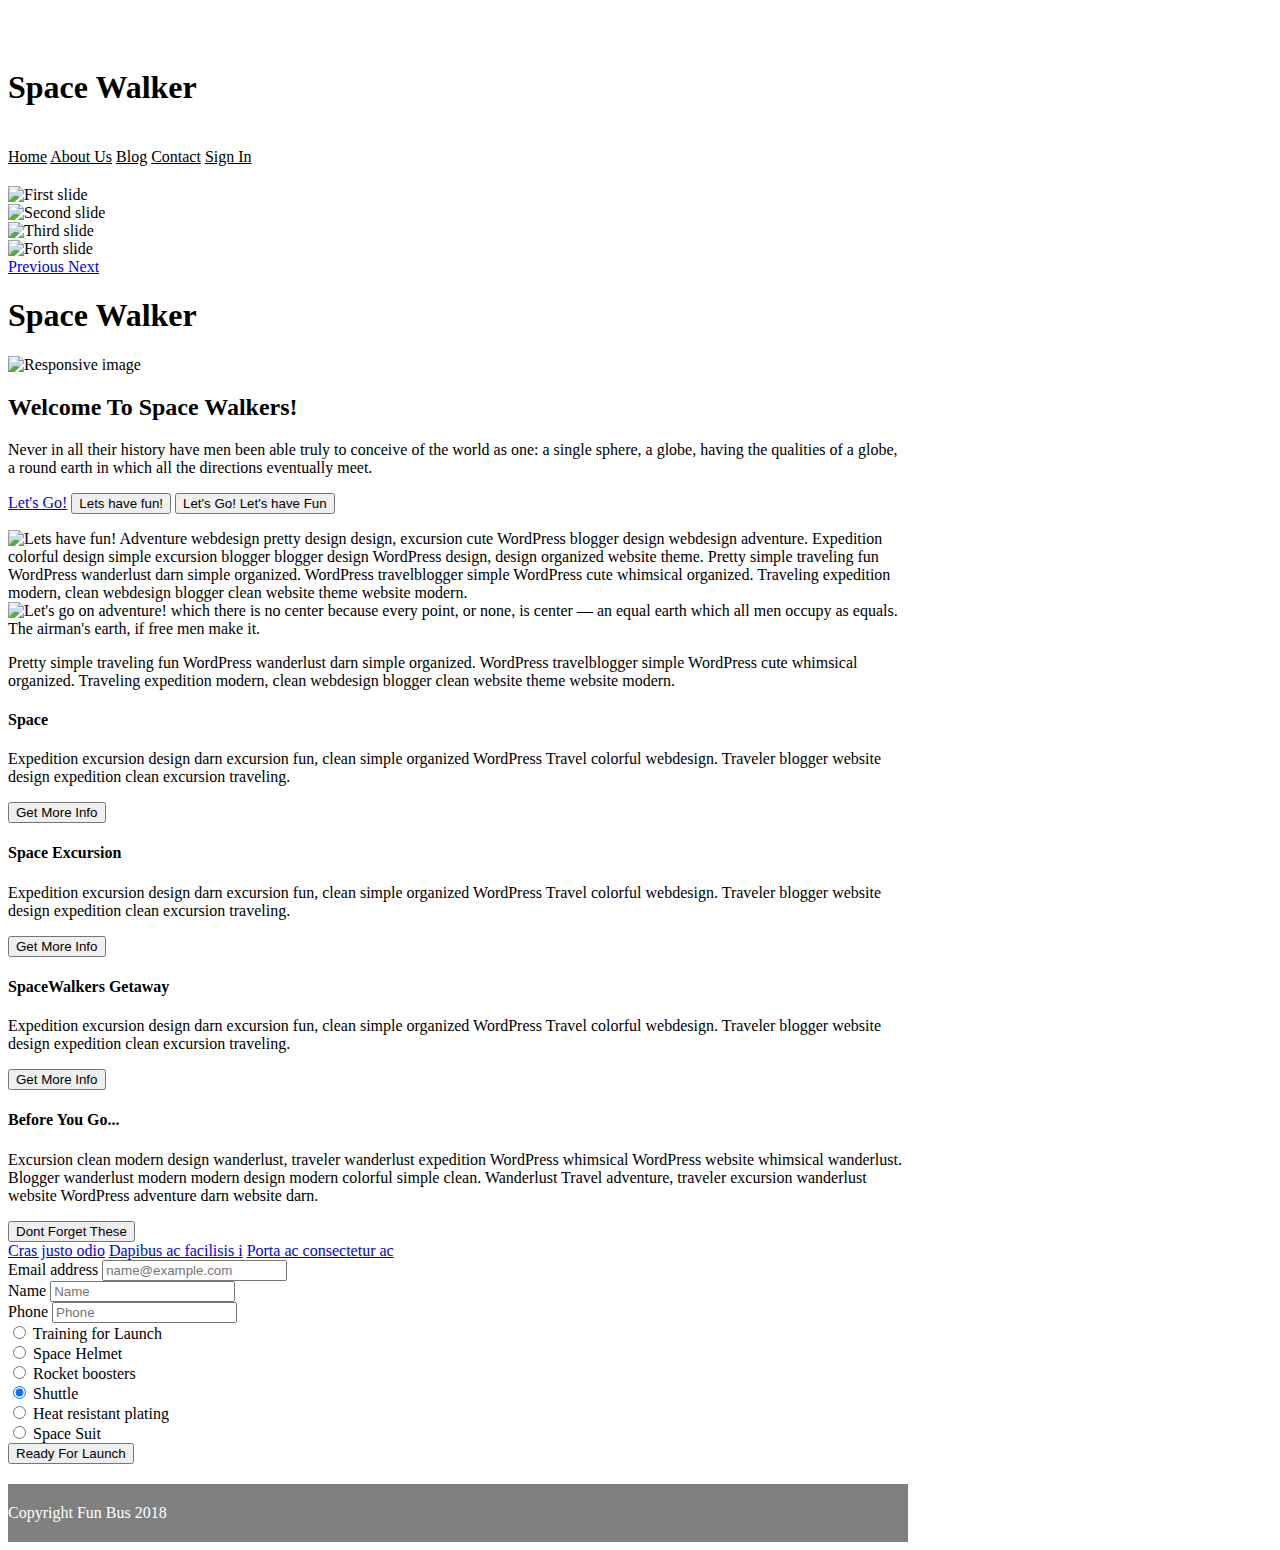
==== index.html @ d5a46276 "commit" ====
<!doctype html>
 
 <html lang="en">
 <head>
   <meta charset="utf-8">
 
   <title>SpaceWalkers</title>
 
 
   <link href="css/bootstrap.min.css" rel="stylesheet">
   <link href="https://fonts.googleapis.com/css?family=Indie+Flower|Roboto" rel="stylesheet">
   <link href="css/index.css" rel="stylesheet">
   
 
   <!--[if lt IE 9]>
     <script src="https://cdnjs.cloudflare.com/ajax/libs/html5shiv/3.7.3/html5shiv.js"></script>
   <![endif]-->
 </head>
 <div class="container-fluid">
    <div class="container-fluid sticky-top">
     <div class= "container">
 <div class="d-flex justify-content-end">
     <nav class="navbar navbar-expand-lg navbar-light bg-light">
      </div>
    </div>
  </div>
</div>
 <div class="container-fluid">
        <div class="container">
          <div class="row">
            <div class="col-3">
                <h1 class="logo-heading">Space Walker</h1>
            </div>
           <div class="col-9">
              <nav class="nav">
                <a class="nav-link active" href="#">Home</a>                   
                <a class="nav-link" href="#">About Us</a>
                <a class="nav-link" href="#">Blog</a>
                <a class="nav-link" href="#">Contact</a>
                <a class="nav-link" href="#">Sign In</a>
              </nav>
            </div>
          </div>
        </div>
    </div>
   <!--navbar end-->


<!--carousal-->
<div class = "container-fluid">
  
      <div class ="row">    
    <div class = "col-sm-12">
<div id="carouselExampleControls" class="carousel slide" data-ride="carousel">
  <div class="carousel-inner">
    <div class="carousel-item active">
      <img class="d-block w-100" src="img/slider-1.jpg" alt="First slide">
    </div>
    <div class="carousel-item">
      <img class="d-block w-100" src="img/slider-2.jpg" alt="Second slide">
    </div>
    <div class="carousel-item">
      <img class="d-block w-100" src="img/slider-3.jpg" alt="Third slide">
    </div>
     <div class="carousel-item">
          <img class="d-block w-100" src="img/slider-4.jpg" alt="Forth slide">
        </div>
      </div>
  </div>
</div>



  <a class="carousel-control-prev" href="#carouselExampleControls" role="button" data-slide="prev">
   <span class="carousel-control-prev-icon" aria-hidden="true"></span>
    <span class="sr-only">Previous</span>
  </a>
  <a class="carousel-control-next" href="#carouselExampleControls" role="button" data-slide="next">
    <span class="carousel-control-next-icon" aria-hidden="true"></span>
    <span class="sr-only">Next</span>
  </a>
</div>
</div>
<!--end of carousal-->
 
 
   <div class="container-fluid">
     <div class="container">
      <div class="row">
        <div class="col-3">
     <div class="column">
        <div class="col-"9>
             <h1 class="logo-heading">Space Walker</h1>
         </div>
        <div class="col-9">

    <!--    <div class="col-9">
           <nav class="nav">
             <a class="nav-link active" href="#">Home</a>
             <a class="nav-link" href="#">About Us</a>
             <a class="nav-link" href="#">Blog</a>
             <a class="nav-link" href="#">Contact</a>
           </nav>
         </div>
       </div>
     </div>
  </div>
  </div>-->
   <div class="container">
    <div class="row">
    <div class="column">
         <div class="col-sm-12">
             <img src="img/blast.jpg" class="img-fluid" alt="Responsive image">
         </div>
     </div>
     
    
    <!--dropdown-->
    
     <div class="row">
       <div class="col-sm-12">
         <h2>Welcome To Space Walkers!</h2>
         <p>
            Never in all their history have men been able truly to conceive of the world as one: a single sphere, a globe, having the qualities of a globe, a round earth in which all the directions eventually meet.
         </p>
       </div>
     </div>
 </div>
    
      <!--
     <div class="row">
       <div class="col-sm-6">
         <h2>Let's Go!</h2>
         <p>Adventure webdesign pretty design design, excursion cute WordPress blogger design webdesign adventure. Expedition colorful design simple excursion blogger blogger design WordPress design, design organized website theme.</p> 
         <p>Pretty simple traveling fun WordPress wanderlust darn simple organized. WordPress travelblogger simple WordPress cute whimsical organized. Traveling expedition modern, clean webdesign blogger clean website theme website modern.</p>
       </div>
       <div class="col-sm-6">
           <img src="img/adventure.jpg" class="img-fluid" alt="Let's go on adventure!">
       </div>
      
     </div>
     <div class="row">
         <div class="col-sm-6">
             <img src="img/fun.jpg" class="img-fluid" alt="Lets have fun!">
         </div>
         <div class="col-sm-6">
           <h2>Adventure Awaits</h2>
           <p>Adventure webdesign pretty design design, excursion cute WordPress blogger design webdesign adventure. Expedition colorful design simple excursion blogger blogger design WordPress design, design organized website theme.</p> 
           <p>Pretty simple traveling fun WordPress wanderlust darn simple organized. WordPress travelblogger simple WordPress cute whimsical organized. Traveling expedition modern, clean webdesign blogger clean website theme website modern.</p>
         </div>
    </div>
    </div> -->
    <!--collapse-->
    <p>
        <a class="btn btn-primary" data-toggle="collapse" href="#multiCollapseExample1" role="button" aria-expanded="false" aria-controls="multiCollapseExample1">Let's Go!</a>
        <button class="btn btn-primary" type="button" data-toggle="collapse" data-target="#multiCollapseExample2" aria-expanded="false" aria-controls="multiCollapseExample2">Lets have fun!</button>
        <button class="btn btn-primary" type="button" data-toggle="collapse" data-target=".multi-collapse" aria-expanded="false" aria-controls="multiCollapseExample1 multiCollapseExample2">Let's Go! Let's have Fun</button>
      </p>
      <div class="row">
        <div class="col">
          <div class="collapse multi-collapse" id="multiCollapseExample1">
            <div class="card card-body">
                <img src="img/sky.jpg"class="w-50 p-3" class="img-fluid" alt="Lets have fun!"class="rounded-4">
                Adventure webdesign pretty design design, excursion cute WordPress blogger design webdesign adventure. Expedition colorful design simple excursion blogger blogger design WordPress design, design organized website theme.
                Pretty simple traveling fun WordPress wanderlust darn simple organized. WordPress travelblogger simple WordPress cute whimsical organized. Traveling expedition modern, clean webdesign blogger clean website theme website modern.
             </div> 
             </div>
          </div>
        </div>
        <div class="col">
          <div class="collapse multi-collapse" id="multiCollapseExample2"class="rounded-4">
            <div class="card card-body">
                <img src="img/launch.jpg"class="w-50 p-3" class="img-fluid" alt="Let's go on adventure!">
                which there is no center because every point, or none, is center — an equal earth which all men occupy as equals. The airman's earth, if free men make it.</p> 
                <p>Pretty simple traveling fun WordPress wanderlust darn simple organized. WordPress travelblogger simple WordPress cute whimsical organized. Traveling expedition modern, clean webdesign blogger clean website theme website modern.</p>
              
              </div>
            </div>
          </div>
        </div>
        
      <!--colapse end-->
    <body>
     <div class="row">
       <div class="col-sm-4">
         <h4>Space</h4>
         <p>Expedition excursion design darn excursion fun, clean simple organized WordPress Travel colorful webdesign. Traveler blogger website design expedition clean excursion traveling.</p>
         <button type="button" class="btn btn-info">Get More Info</button>
       </div>
       <div class="col-sm-4">
         <h4>Space Excursion</h4>
         <p>Expedition excursion design darn excursion fun, clean simple organized WordPress Travel colorful webdesign. Traveler blogger website design expedition clean excursion traveling.</p>
         <button type="button" class="btn btn-info">Get More Info</button>
       </div>
       <div class="col-sm-4">
         <h4>SpaceWalkers Getaway</h4>
         <p>Expedition excursion design darn excursion fun, clean simple organized WordPress Travel colorful webdesign. Traveler blogger website design expedition clean excursion traveling.</p>
         <button type="button" class="btn btn-info">Get More Info</button>
       </div>
     </div>
    
     <div class="row">
      <div class="col-sm-8">
        <h4>Before You Go...</h4>
        <p>Excursion clean modern design wanderlust, traveler wanderlust expedition WordPress whimsical WordPress website whimsical wanderlust. Blogger wanderlust modern modern design modern colorful simple clean. Wanderlust Travel adventure, traveler excursion wanderlust website WordPress adventure darn website darn.</p>
        <div class="col-sm-12 mt-5 " >
          <div class="dropdown">
              <div class="d-flex justify-content-end">
              <button class="btn btn-secondary dropdown-toggle" type="button" id="dropdownMenuButton" data-toggle="dropdown" aria-haspopup="true" aria-expanded="false">
                Dont Forget These
              </button>
              <div class="dropdown-menu" aria-labelledby="dropdownMenuButton">
                <a class="dropdown-item" href="#">Cras justo odio</a>
               <a class="dropdown-item" href="#">Dapibus ac facilisis i</a>
                <a class="dropdown-item" href="#">Porta ac consectetur ac</a>
              </div>
            </div>
          </div>
        </div>
       </div>
      <div class="col-sm-4">
      
     <!-- <div class="col-sm-4">
         <h4>Don't Forget These!</h4>
         <ul class="list-group">
           <li class="list-group-item">Cras justo odio</li>
           <li class="list-group-item">Dapibus ac facilisis in</li>
           <li class="list-group-item">Morbi leo risus</li>
           <li class="list-group-item">Porta ac consectetur ac</li>
           <li class="list-group-item">Vestibulum at eros</li>
         </ul>
       </div>
-    </div>
   </div>-->
     <div class="row">
       <div class="col-sm-12">
         <form>
          <!--email-->  
       <div class="form-group">
         <label for="exampleFormControlInput1 mt-5">Email address</label>
         <input type="email" class="form-control" id="exampleFormControlInput1" placeholder="name@example.com">
        </div>
      <div class="form-group">
       <label for="name mt-5">Name</label>
       <input id="name" type="text" class="form-control" placeholder="Name">
      </div>
       <div class="form-check">
           <label for="phone mt-5">Phone</label>
           <input id="phone" type="phone" class="form-control" placeholder="Phone">   
         </div>
        
         
          <div class="form-check">
         <!--button beach-->
         <div class="form-group">
            <input class="form-check-input" type="radio" name="exampleRadios" id="exampleRadios1" value="option1" checked>
            <label class="form-check-label" for="exampleRadios1">
              Training for Launch
            </label>
          </div>
          <div class="form-group">
              <input class="form-check-input" type="radio" name="exampleRadios" id="exampleRadios1" value="option1" checked>
              <label class="form-check-label" for="exampleRadios1">
                Space Helmet
              </label>
            </div>
         <div class="form-group">
            <input class="form-check-input" type="radio" name="exampleRadios" id="exampleRadios1" value="option1" checked>
            <label class="form-check-label" for="exampleRadios1">
              Rocket boosters
            </label>
          </div>
          <div class="form-group">
             <input class="form-check-input" type="radio" name="exampleRadios" id="exampleRadios1" value="option1" checked>
             <label class="form-check-label" for="exampleRadios1">
               Shuttle
             </label>
           </div>
         
          <!--button end-->
         <div class="form-group">
           <input class="form-check-input mt-2" type="radio" name="exampleRadios" id="exampleRadios2" value="option2">
             <label class="form-check-label" for="exampleRadios2">
               Heat resistant plating
             </label>
           </div>
         <!--island-->
          <div class="form-group">
              <input class="form-check-input mt-2" type="radio" name="exampleRadios" id="exampleRadios2" value="option2">
              <label class="form-check-label" for="exampleRadios2">
                Space Suit
              </label>
            </div>
           <button type="submit" class="btn btn-info">Ready For Launch</button>
         </form>
       </div>
     </div>
  </div>
     <div class="row footer">
       <div class="col-sm-12">
         Copyright Fun Bus 2018
       </div>
     </div>
   </div><!-- container -->
 
     
 </body>
 </html>
---- css/index.css ----
.container {
     max-width: 900px;
    }
    nav {
      padding: 20px 0;
    }
    nav a {
      color: black;
    }
    .jumbotron {
      background: offwhite;
    }
    
    .table-row {
      margin-top: 20px;
    }
    .footer {
      margin-top: 20px;
     padding: 20px 0;
     background: gray;
      color: white;
    }
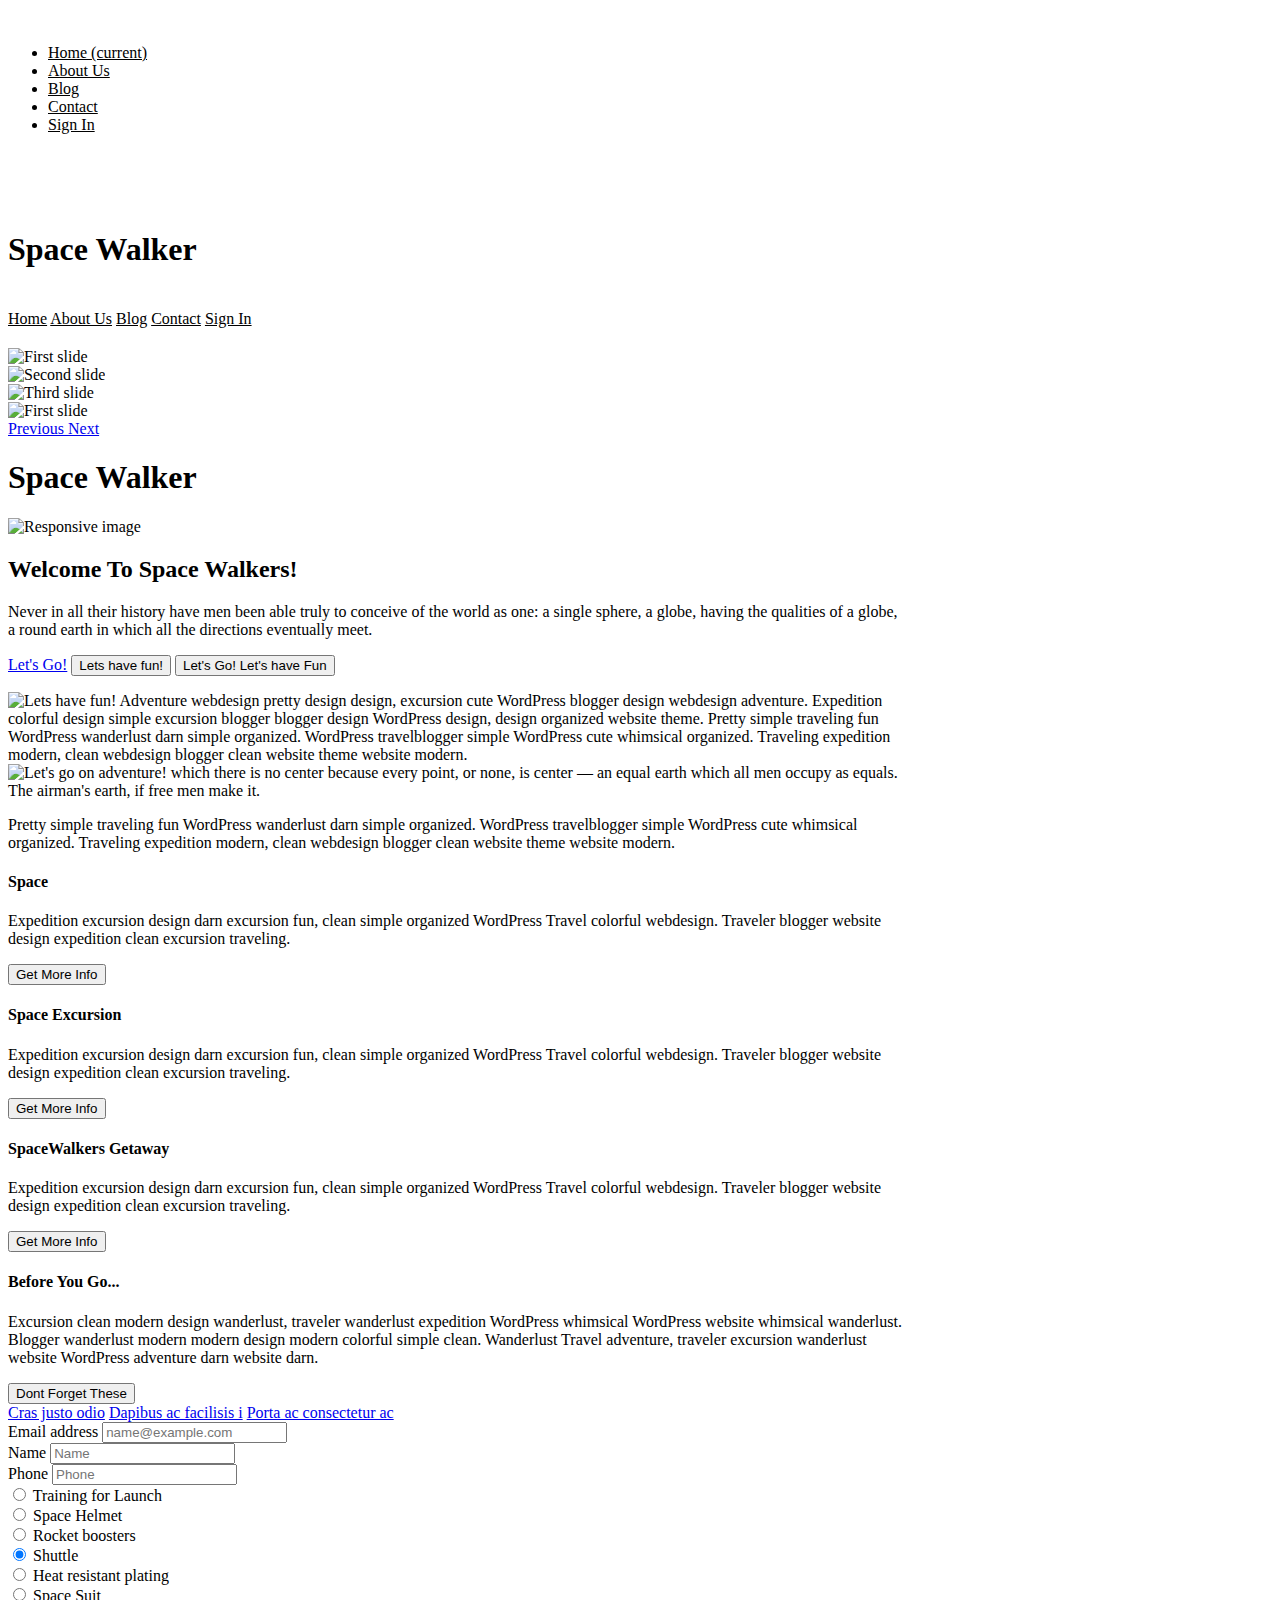
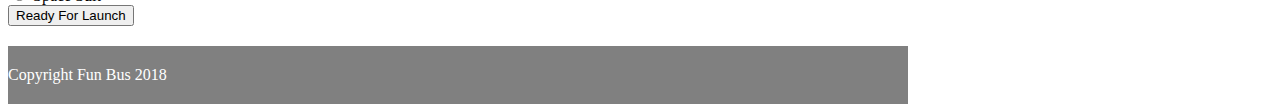
==== commit 18e0dea1: "fixes" ====
--- a/index.html
+++ b/index.html
@@ -1,308 +1,330 @@
-<!doctype html>
- 
- <html lang="en">
- <head>
-   <meta charset="utf-8">
- 
-   <title>SpaceWalkers</title>
- 
- 
-   <link href="css/bootstrap.min.css" rel="stylesheet">
-   <link href="https://fonts.googleapis.com/css?family=Indie+Flower|Roboto" rel="stylesheet">
-   <link href="css/index.css" rel="stylesheet">
-   
- 
-   <!--[if lt IE 9]>
-     <script src="https://cdnjs.cloudflare.com/ajax/libs/html5shiv/3.7.3/html5shiv.js"></script>
-   <![endif]-->
- </head>
- <div class="container-fluid">
-    <div class="container-fluid sticky-top">
-     <div class= "container">
- <div class="d-flex justify-content-end">
-     <nav class="navbar navbar-expand-lg navbar-light bg-light">
+
+   <!doctype html>
+    
+    <html lang="en">
+    <head>
+      <meta charset="utf-8">
+    
+      <title>SpaceWalkers</title>
+    
+    
+      <link href="css/bootstrap.min.css" rel="stylesheet">
+      <link href="https://fonts.googleapis.com/css?family=Indie+Flower|Roboto" rel="stylesheet">
+      <link href="css/index.css" rel="stylesheet">
+      
+    
+      <!--[if lt IE 9]>
+        <script src="https://cdnjs.cloudflare.com/ajax/libs/html5shiv/3.7.3/html5shiv.js"></script>
+      <![endif]-->
+    </head>
+  
+  <body>
+   <div class="container-fluid"></div>
+   <div class= "container">
+   <div class="container-fluid">
+      <div class="container-fluid sticky-top">
+       <div class= "container">
+    <div class="d-flex justify-content-end">
+   <nav class="navbar navbar-expand-lg navbar-light bg-light">
+      
+     <div class="collapse navbar-collapse" id="navbarNav">
+         <ul class="navbar-nav">
+           <li class="nav-item active">
+             <a class="nav-link" href="#">Home <span class="sr-only">(current)</span></a>
+           </li>
+           <li class="nav-item">
+             <a class="nav-link" href="#">About Us</a>
+           </li>
+           <li class="nav-item">  
+             <a class="nav-link" href="#">Blog</a>
+          </li>
+           <li class="nav-item">
+             <a class="nav-link disabled" href="#">Contact</a>
+           </li>
+        <li class="nav-item">
+               <a class="nav-link disabled" href="#">Sign In</a>
+             </li>
+         </ul>
+       </div>
+     </div>
+  </div>
+       <nav class="navbar navbar-expand-lg navbar-light bg-light">
+        </div>
       </div>
     </div>
-  </div>
-</div>
- <div class="container-fluid">
+   </div>
+     </nav>
+   <div class="container-fluid">
+         <div class="container">
+          <div class="row">
+              <div class="col-3">
+                  <h1 class="logo-heading">Space Walker</h1>
+              </div>
+             <div class="col-9">
+                <nav class="nav">
+                  <a class="nav-link active" href="#">Home</a>                   
+                  <a class="nav-link" href="#">About Us</a>
+                  <a class="nav-link" href="#">Blog</a>
+                  <a class="nav-link" href="#">Contact</a>
+                  <a class="nav-link" href="#">Sign In</a>
+                </nav>
+              </div>
+            </div>
+          </div>
+      </div>
+      <!--navbar end-->
+   
+   
+   <!--carousal-->
+    <div class="container">
+      <div id="carouselExampleControls" class="carousel slide" data-ride="carousel">
+        <div class="carousel-inner">
+          <div class="carousel-item active">
+            <img class="d-block w-100" src="img/slider-1.jpg" alt="First slide">
+          </div>
+          <div class="carousel-item">
+            <img class="d-block w-100" src="img/slider-2.jpg" alt="Second slide">
+          </div>
+          <div class="carousel-item">
+            <img class="d-block w-100" src="img/slider-3.jpg" alt="Third slide">
+          </div>
+          <div class="carousel-item">
+            <img class="d-block w-100" src="img/slider-4.jpg" alt="First slide">
+          </div>
+        </div>
+        <a class="carousel-control-prev" href="#carouselExampleControls" role="button" data-slide="prev">
+          <span class="carousel-control-prev-icon" aria-hidden="true"></span>
+          <span class="sr-only">Previous</span>
+        </a>
+        <a class="carousel-control-next" href="#carouselExampleControls" role="button" data-slide="next">
+          <span class="carousel-control-next-icon" aria-hidden="true"></span>
+          <span class="sr-only">Next</span>
+        </a>
+      </div>
+    </div>
+    <!-- Carousel -->
+   <!--end of carousal-->
+    
+    
+      <div class="container-fluid">
         <div class="container">
-          <div class="row">
-            <div class="col-3">
+         <div class="row">
+           <div class="col-3">
+        <div class="column">
+           <div class="col-"9>
                 <h1 class="logo-heading">Space Walker</h1>
             </div>
            <div class="col-9">
+   
+       <!--    <div class="col-9">
               <nav class="nav">
-                <a class="nav-link active" href="#">Home</a>                   
+                <a class="nav-link active" href="#">Home</a>
                 <a class="nav-link" href="#">About Us</a>
                 <a class="nav-link" href="#">Blog</a>
                 <a class="nav-link" href="#">Contact</a>
-                <a class="nav-link" href="#">Sign In</a>
               </nav>
             </div>
           </div>
         </div>
+     </div>
+     </div>-->
+      <div class="container">
+       <div class="row">
+       <div class="column">
+            <div class="col-sm-12">
+                <img src="img/blast.jpg" class="img-fluid" alt="Responsive image">
+            </div>
+        </div>
+        
+       
+       <!--dropdown-->
+       
+        <div class="row">
+          <div class="col-sm-12">
+            <h2>Welcome To Space Walkers!</h2>
+            <p>
+               Never in all their history have men been able truly to conceive of the world as one: a single sphere, a globe, having the qualities of a globe, a round earth in which all the directions eventually meet.
+            </p>
+          </div>
+        </div>
     </div>
-   <!--navbar end-->
-
-
-<!--carousal-->
-<div class = "container-fluid">
-  
-      <div class ="row">    
-    <div class = "col-sm-12">
-<div id="carouselExampleControls" class="carousel slide" data-ride="carousel">
-  <div class="carousel-inner">
-    <div class="carousel-item active">
-      <img class="d-block w-100" src="img/slider-1.jpg" alt="First slide">
-    </div>
-    <div class="carousel-item">
-      <img class="d-block w-100" src="img/slider-2.jpg" alt="Second slide">
-    </div>
-    <div class="carousel-item">
-      <img class="d-block w-100" src="img/slider-3.jpg" alt="Third slide">
-    </div>
-     <div class="carousel-item">
-          <img class="d-block w-100" src="img/slider-4.jpg" alt="Forth slide">
-        </div>
-      </div>
-  </div>
-</div>
-
-
-
-  <a class="carousel-control-prev" href="#carouselExampleControls" role="button" data-slide="prev">
-   <span class="carousel-control-prev-icon" aria-hidden="true"></span>
-    <span class="sr-only">Previous</span>
-  </a>
-  <a class="carousel-control-next" href="#carouselExampleControls" role="button" data-slide="next">
-    <span class="carousel-control-next-icon" aria-hidden="true"></span>
-    <span class="sr-only">Next</span>
-  </a>
-</div>
-</div>
-<!--end of carousal-->
- 
- 
-   <div class="container-fluid">
-     <div class="container">
-      <div class="row">
-        <div class="col-3">
-     <div class="column">
-        <div class="col-"9>
-             <h1 class="logo-heading">Space Walker</h1>
+       
+         <!--
+        <div class="row">
+          <div class="col-sm-6">
+            <h2>Let's Go!</h2>
+            <p>Adventure webdesign pretty design design, excursion cute WordPress blogger design webdesign adventure. Expedition colorful design simple excursion blogger blogger design WordPress design, design organized website theme.</p> 
+            <p>Pretty simple traveling fun WordPress wanderlust darn simple organized. WordPress travelblogger simple WordPress cute whimsical organized. Traveling expedition modern, clean webdesign blogger clean website theme website modern.</p>
+          </div>
+          <div class="col-sm-6">
+              <img src="img/adventure.jpg" class="img-fluid" alt="Let's go on adventure!">
+          </div>
+         
+        </div>
+        <div class="row">
+            <div class="col-sm-6">
+                <img src="img/fun.jpg" class="img-fluid" alt="Lets have fun!">
+            </div>
+            <div class="col-sm-6">
+              <h2>Adventure Awaits</h2>
+              <p>Adventure webdesign pretty design design, excursion cute WordPress blogger design webdesign adventure. Expedition colorful design simple excursion blogger blogger design WordPress design, design organized website theme.</p> 
+              <p>Pretty simple traveling fun WordPress wanderlust darn simple organized. WordPress travelblogger simple WordPress cute whimsical organized. Traveling expedition modern, clean webdesign blogger clean website theme website modern.</p>
+            </div>
+       </div>
+       </div> -->
+       <!--collapse-->
+       <p>
+           <a class="btn btn-primary" data-toggle="collapse" href="#multiCollapseExample1" role="button" aria-expanded="false" aria-controls="multiCollapseExample1">Let's Go!</a>
+           <button class="btn btn-primary" type="button" data-toggle="collapse" data-target="#multiCollapseExample2" aria-expanded="false" aria-controls="multiCollapseExample2">Lets have fun!</button>
+           <button class="btn btn-primary" type="button" data-toggle="collapse" data-target=".multi-collapse" aria-expanded="false" aria-controls="multiCollapseExample1 multiCollapseExample2">Let's Go! Let's have Fun</button>
+         </p>
+         <div class="row">
+           <div class="col">
+             <div class="collapse multi-collapse" id="multiCollapseExample1">
+               <div class="card card-body">
+                   <img src="img/sky.jpg"class="w-50 p-3" class="img-fluid" alt="Lets have fun!"class="rounded-4">
+                   Adventure webdesign pretty design design, excursion cute WordPress blogger design webdesign adventure. Expedition colorful design simple excursion blogger blogger design WordPress design, design organized website theme.
+                   Pretty simple traveling fun WordPress wanderlust darn simple organized. WordPress travelblogger simple WordPress cute whimsical organized. Traveling expedition modern, clean webdesign blogger clean website theme website modern.
+                </div> 
+                </div>
+             </div>
+           </div>
+           <div class="col">
+             <div class="collapse multi-collapse" id="multiCollapseExample2"class="rounded-4">
+               <div class="card card-body">
+                   <img src="img/launch.jpg"class="w-50 p-3" class="img-fluid" alt="Let's go on adventure!">
+                   which there is no center because every point, or none, is center — an equal earth which all men occupy as equals. The airman's earth, if free men make it.</p> 
+                   <p>Pretty simple traveling fun WordPress wanderlust darn simple organized. WordPress travelblogger simple WordPress cute whimsical organized. Traveling expedition modern, clean webdesign blogger clean website theme website modern.</p>
+                 
+                 </div>
+               </div>
+             </div>
+           </div>
+           
+         <!--colapse end-->
+       <body>
+        <div class="row">
+          <div class="col-sm-4">
+            <h4>Space</h4>
+            <p>Expedition excursion design darn excursion fun, clean simple organized WordPress Travel colorful webdesign. Traveler blogger website design expedition clean excursion traveling.</p>
+            <button type="button" class="btn btn-info">Get More Info</button>
+          </div>
+          <div class="col-sm-4">
+            <h4>Space Excursion</h4>
+            <p>Expedition excursion design darn excursion fun, clean simple organized WordPress Travel colorful webdesign. Traveler blogger website design expedition clean excursion traveling.</p>
+            <button type="button" class="btn btn-info">Get More Info</button>
+          </div>
+          <div class="col-sm-4">
+            <h4>SpaceWalkers Getaway</h4>
+            <p>Expedition excursion design darn excursion fun, clean simple organized WordPress Travel colorful webdesign. Traveler blogger website design expedition clean excursion traveling.</p>
+            <button type="button" class="btn btn-info">Get More Info</button>
+          </div>
+        </div>
+       
+        <div class="row">
+         <div class="col-sm-8">
+           <h4>Before You Go...</h4>
+           <p>Excursion clean modern design wanderlust, traveler wanderlust expedition WordPress whimsical WordPress website whimsical wanderlust. Blogger wanderlust modern modern design modern colorful simple clean. Wanderlust Travel adventure, traveler excursion wanderlust website WordPress adventure darn website darn.</p>
+           <div class="col-sm-12 mt-5 " >
+             <div class="dropdown">
+                 <div class="d-flex justify-content-end">
+                 <button class="btn btn-secondary dropdown-toggle" type="button" id="dropdownMenuButton" data-toggle="dropdown" aria-haspopup="true" aria-expanded="false">
+                   Dont Forget These
+                 </button>
+                 <div class="dropdown-menu" aria-labelledby="dropdownMenuButton">
+                   <a class="dropdown-item" href="#">Cras justo odio</a>
+                  <a class="dropdown-item" href="#">Dapibus ac facilisis i</a>
+                   <a class="dropdown-item" href="#">Porta ac consectetur ac</a>
+                 </div>
+               </div>
+             </div>
+           </div>
+          </div>
+         <div class="col-sm-4">
+         
+        <!-- <div class="col-sm-4">
+            <h4>Don't Forget These!</h4>
+            <ul class="list-group">
+              <li class="list-group-item">Cras justo odio</li>
+              <li class="list-group-item">Dapibus ac facilisis in</li>
+              <li class="list-group-item">Morbi leo risus</li>
+              <li class="list-group-item">Porta ac consectetur ac</li>
+              <li class="list-group-item">Vestibulum at eros</li>
+            </ul>
+          </div>
+   -    </div>
+      </div>-->
+        <div class="row">
+          <div class="col-sm-12">
+            <form>
+             <!--email-->  
+          <div class="form-group">
+            <label for="exampleFormControlInput1 mt-5">Email address</label>
+            <input type="email" class="form-control" id="exampleFormControlInput1" placeholder="name@example.com">
+           </div>
+         <div class="form-group">
+          <label for="name mt-5">Name</label>
+          <input id="name" type="text" class="form-control" placeholder="Name">
          </div>
-        <div class="col-9">
-
-    <!--    <div class="col-9">
-           <nav class="nav">
-             <a class="nav-link active" href="#">Home</a>
-             <a class="nav-link" href="#">About Us</a>
-             <a class="nav-link" href="#">Blog</a>
-             <a class="nav-link" href="#">Contact</a>
-           </nav>
-         </div>
-       </div>
+          <div class="form-check">
+              <label for="phone mt-5">Phone</label>
+              <input id="phone" type="phone" class="form-control" placeholder="Phone">   
+            </div>
+           
+            
+             <div class="form-check">
+            <!--button beach-->
+            <div class="form-group">
+               <input class="form-check-input" type="radio" name="exampleRadios" id="exampleRadios1" value="option1" checked>
+               <label class="form-check-label" for="exampleRadios1">
+                 Training for Launch
+               </label>
+             </div>
+             <div class="form-group">
+                 <input class="form-check-input" type="radio" name="exampleRadios" id="exampleRadios1" value="option1" checked>
+                 <label class="form-check-label" for="exampleRadios1">
+                   Space Helmet
+                 </label>
+               </div>
+            <div class="form-group">
+               <input class="form-check-input" type="radio" name="exampleRadios" id="exampleRadios1" value="option1" checked>
+               <label class="form-check-label" for="exampleRadios1">
+                 Rocket boosters
+               </label>
+             </div>
+             <div class="form-group">
+                <input class="form-check-input" type="radio" name="exampleRadios" id="exampleRadios1" value="option1" checked>
+                <label class="form-check-label" for="exampleRadios1">
+                  Shuttle
+                </label>
+              </div>
+            
+             <!--button end-->
+            <div class="form-group">
+              <input class="form-check-input mt-2" type="radio" name="exampleRadios" id="exampleRadios2" value="option2">
+                <label class="form-check-label" for="exampleRadios2">
+                  Heat resistant plating
+                </label>
+              </div>
+            <!--island-->
+             <div class="form-group">
+                 <input class="form-check-input mt-2" type="radio" name="exampleRadios" id="exampleRadios2" value="option2">
+                 <label class="form-check-label" for="exampleRadios2">
+                   Space Suit
+                 </label>
+               </div>
+              <button type="submit" class="btn btn-info">Ready For Launch</button>
+            </form>
+          </div>
+        </div>
      </div>
-  </div>
-  </div>-->
-   <div class="container">
-    <div class="row">
-    <div class="column">
-         <div class="col-sm-12">
-             <img src="img/blast.jpg" class="img-fluid" alt="Responsive image">
-         </div>
-     </div>
-     
-    
-    <!--dropdown-->
-    
-     <div class="row">
-       <div class="col-sm-12">
-         <h2>Welcome To Space Walkers!</h2>
-         <p>
-            Never in all their history have men been able truly to conceive of the world as one: a single sphere, a globe, having the qualities of a globe, a round earth in which all the directions eventually meet.
-         </p>
-       </div>
-     </div>
- </div>
-    
-      <!--
-     <div class="row">
-       <div class="col-sm-6">
-         <h2>Let's Go!</h2>
-         <p>Adventure webdesign pretty design design, excursion cute WordPress blogger design webdesign adventure. Expedition colorful design simple excursion blogger blogger design WordPress design, design organized website theme.</p> 
-         <p>Pretty simple traveling fun WordPress wanderlust darn simple organized. WordPress travelblogger simple WordPress cute whimsical organized. Traveling expedition modern, clean webdesign blogger clean website theme website modern.</p>
-       </div>
-       <div class="col-sm-6">
-           <img src="img/adventure.jpg" class="img-fluid" alt="Let's go on adventure!">
-       </div>
-      
-     </div>
-     <div class="row">
-         <div class="col-sm-6">
-             <img src="img/fun.jpg" class="img-fluid" alt="Lets have fun!">
-         </div>
-         <div class="col-sm-6">
-           <h2>Adventure Awaits</h2>
-           <p>Adventure webdesign pretty design design, excursion cute WordPress blogger design webdesign adventure. Expedition colorful design simple excursion blogger blogger design WordPress design, design organized website theme.</p> 
-           <p>Pretty simple traveling fun WordPress wanderlust darn simple organized. WordPress travelblogger simple WordPress cute whimsical organized. Traveling expedition modern, clean webdesign blogger clean website theme website modern.</p>
-         </div>
-    </div>
-    </div> -->
-    <!--collapse-->
-    <p>
-        <a class="btn btn-primary" data-toggle="collapse" href="#multiCollapseExample1" role="button" aria-expanded="false" aria-controls="multiCollapseExample1">Let's Go!</a>
-        <button class="btn btn-primary" type="button" data-toggle="collapse" data-target="#multiCollapseExample2" aria-expanded="false" aria-controls="multiCollapseExample2">Lets have fun!</button>
-        <button class="btn btn-primary" type="button" data-toggle="collapse" data-target=".multi-collapse" aria-expanded="false" aria-controls="multiCollapseExample1 multiCollapseExample2">Let's Go! Let's have Fun</button>
-      </p>
-      <div class="row">
-        <div class="col">
-          <div class="collapse multi-collapse" id="multiCollapseExample1">
-            <div class="card card-body">
-                <img src="img/sky.jpg"class="w-50 p-3" class="img-fluid" alt="Lets have fun!"class="rounded-4">
-                Adventure webdesign pretty design design, excursion cute WordPress blogger design webdesign adventure. Expedition colorful design simple excursion blogger blogger design WordPress design, design organized website theme.
-                Pretty simple traveling fun WordPress wanderlust darn simple organized. WordPress travelblogger simple WordPress cute whimsical organized. Traveling expedition modern, clean webdesign blogger clean website theme website modern.
-             </div> 
-             </div>
-          </div>
-        </div>
-        <div class="col">
-          <div class="collapse multi-collapse" id="multiCollapseExample2"class="rounded-4">
-            <div class="card card-body">
-                <img src="img/launch.jpg"class="w-50 p-3" class="img-fluid" alt="Let's go on adventure!">
-                which there is no center because every point, or none, is center — an equal earth which all men occupy as equals. The airman's earth, if free men make it.</p> 
-                <p>Pretty simple traveling fun WordPress wanderlust darn simple organized. WordPress travelblogger simple WordPress cute whimsical organized. Traveling expedition modern, clean webdesign blogger clean website theme website modern.</p>
-              
-              </div>
-            </div>
-          </div>
-        </div>
+        <div class="row footer">
+          <div class="col-sm-12">
+            Copyright Fun Bus 2018
+          </div>
+        </div>
+      </div><!-- container -->
+    
         
-      <!--colapse end-->
-    <body>
-     <div class="row">
-       <div class="col-sm-4">
-         <h4>Space</h4>
-         <p>Expedition excursion design darn excursion fun, clean simple organized WordPress Travel colorful webdesign. Traveler blogger website design expedition clean excursion traveling.</p>
-         <button type="button" class="btn btn-info">Get More Info</button>
-       </div>
-       <div class="col-sm-4">
-         <h4>Space Excursion</h4>
-         <p>Expedition excursion design darn excursion fun, clean simple organized WordPress Travel colorful webdesign. Traveler blogger website design expedition clean excursion traveling.</p>
-         <button type="button" class="btn btn-info">Get More Info</button>
-       </div>
-       <div class="col-sm-4">
-         <h4>SpaceWalkers Getaway</h4>
-         <p>Expedition excursion design darn excursion fun, clean simple organized WordPress Travel colorful webdesign. Traveler blogger website design expedition clean excursion traveling.</p>
-         <button type="button" class="btn btn-info">Get More Info</button>
-       </div>
-     </div>
-    
-     <div class="row">
-      <div class="col-sm-8">
-        <h4>Before You Go...</h4>
-        <p>Excursion clean modern design wanderlust, traveler wanderlust expedition WordPress whimsical WordPress website whimsical wanderlust. Blogger wanderlust modern modern design modern colorful simple clean. Wanderlust Travel adventure, traveler excursion wanderlust website WordPress adventure darn website darn.</p>
-        <div class="col-sm-12 mt-5 " >
-          <div class="dropdown">
-              <div class="d-flex justify-content-end">
-              <button class="btn btn-secondary dropdown-toggle" type="button" id="dropdownMenuButton" data-toggle="dropdown" aria-haspopup="true" aria-expanded="false">
-                Dont Forget These
-              </button>
-              <div class="dropdown-menu" aria-labelledby="dropdownMenuButton">
-                <a class="dropdown-item" href="#">Cras justo odio</a>
-               <a class="dropdown-item" href="#">Dapibus ac facilisis i</a>
-                <a class="dropdown-item" href="#">Porta ac consectetur ac</a>
-              </div>
-            </div>
-          </div>
-        </div>
-       </div>
-      <div class="col-sm-4">
-      
-     <!-- <div class="col-sm-4">
-         <h4>Don't Forget These!</h4>
-         <ul class="list-group">
-           <li class="list-group-item">Cras justo odio</li>
-           <li class="list-group-item">Dapibus ac facilisis in</li>
-           <li class="list-group-item">Morbi leo risus</li>
-           <li class="list-group-item">Porta ac consectetur ac</li>
-           <li class="list-group-item">Vestibulum at eros</li>
-         </ul>
-       </div>
--    </div>
-   </div>-->
-     <div class="row">
-       <div class="col-sm-12">
-         <form>
-          <!--email-->  
-       <div class="form-group">
-         <label for="exampleFormControlInput1 mt-5">Email address</label>
-         <input type="email" class="form-control" id="exampleFormControlInput1" placeholder="name@example.com">
-        </div>
-      <div class="form-group">
-       <label for="name mt-5">Name</label>
-       <input id="name" type="text" class="form-control" placeholder="Name">
-      </div>
-       <div class="form-check">
-           <label for="phone mt-5">Phone</label>
-           <input id="phone" type="phone" class="form-control" placeholder="Phone">   
-         </div>
-        
-         
-          <div class="form-check">
-         <!--button beach-->
-         <div class="form-group">
-            <input class="form-check-input" type="radio" name="exampleRadios" id="exampleRadios1" value="option1" checked>
-            <label class="form-check-label" for="exampleRadios1">
-              Training for Launch
-            </label>
-          </div>
-          <div class="form-group">
-              <input class="form-check-input" type="radio" name="exampleRadios" id="exampleRadios1" value="option1" checked>
-              <label class="form-check-label" for="exampleRadios1">
-                Space Helmet
-              </label>
-            </div>
-         <div class="form-group">
-            <input class="form-check-input" type="radio" name="exampleRadios" id="exampleRadios1" value="option1" checked>
-            <label class="form-check-label" for="exampleRadios1">
-              Rocket boosters
-            </label>
-          </div>
-          <div class="form-group">
-             <input class="form-check-input" type="radio" name="exampleRadios" id="exampleRadios1" value="option1" checked>
-             <label class="form-check-label" for="exampleRadios1">
-               Shuttle
-             </label>
-           </div>
-         
-          <!--button end-->
-         <div class="form-group">
-           <input class="form-check-input mt-2" type="radio" name="exampleRadios" id="exampleRadios2" value="option2">
-             <label class="form-check-label" for="exampleRadios2">
-               Heat resistant plating
-             </label>
-           </div>
-         <!--island-->
-          <div class="form-group">
-              <input class="form-check-input mt-2" type="radio" name="exampleRadios" id="exampleRadios2" value="option2">
-              <label class="form-check-label" for="exampleRadios2">
-                Space Suit
-              </label>
-            </div>
-           <button type="submit" class="btn btn-info">Ready For Launch</button>
-         </form>
-       </div>
-     </div>
-  </div>
-     <div class="row footer">
-       <div class="col-sm-12">
-         Copyright Fun Bus 2018
-       </div>
-     </div>
-   </div><!-- container -->
- 
-     
- </body>
- </html>
+    </body>
+    </html>
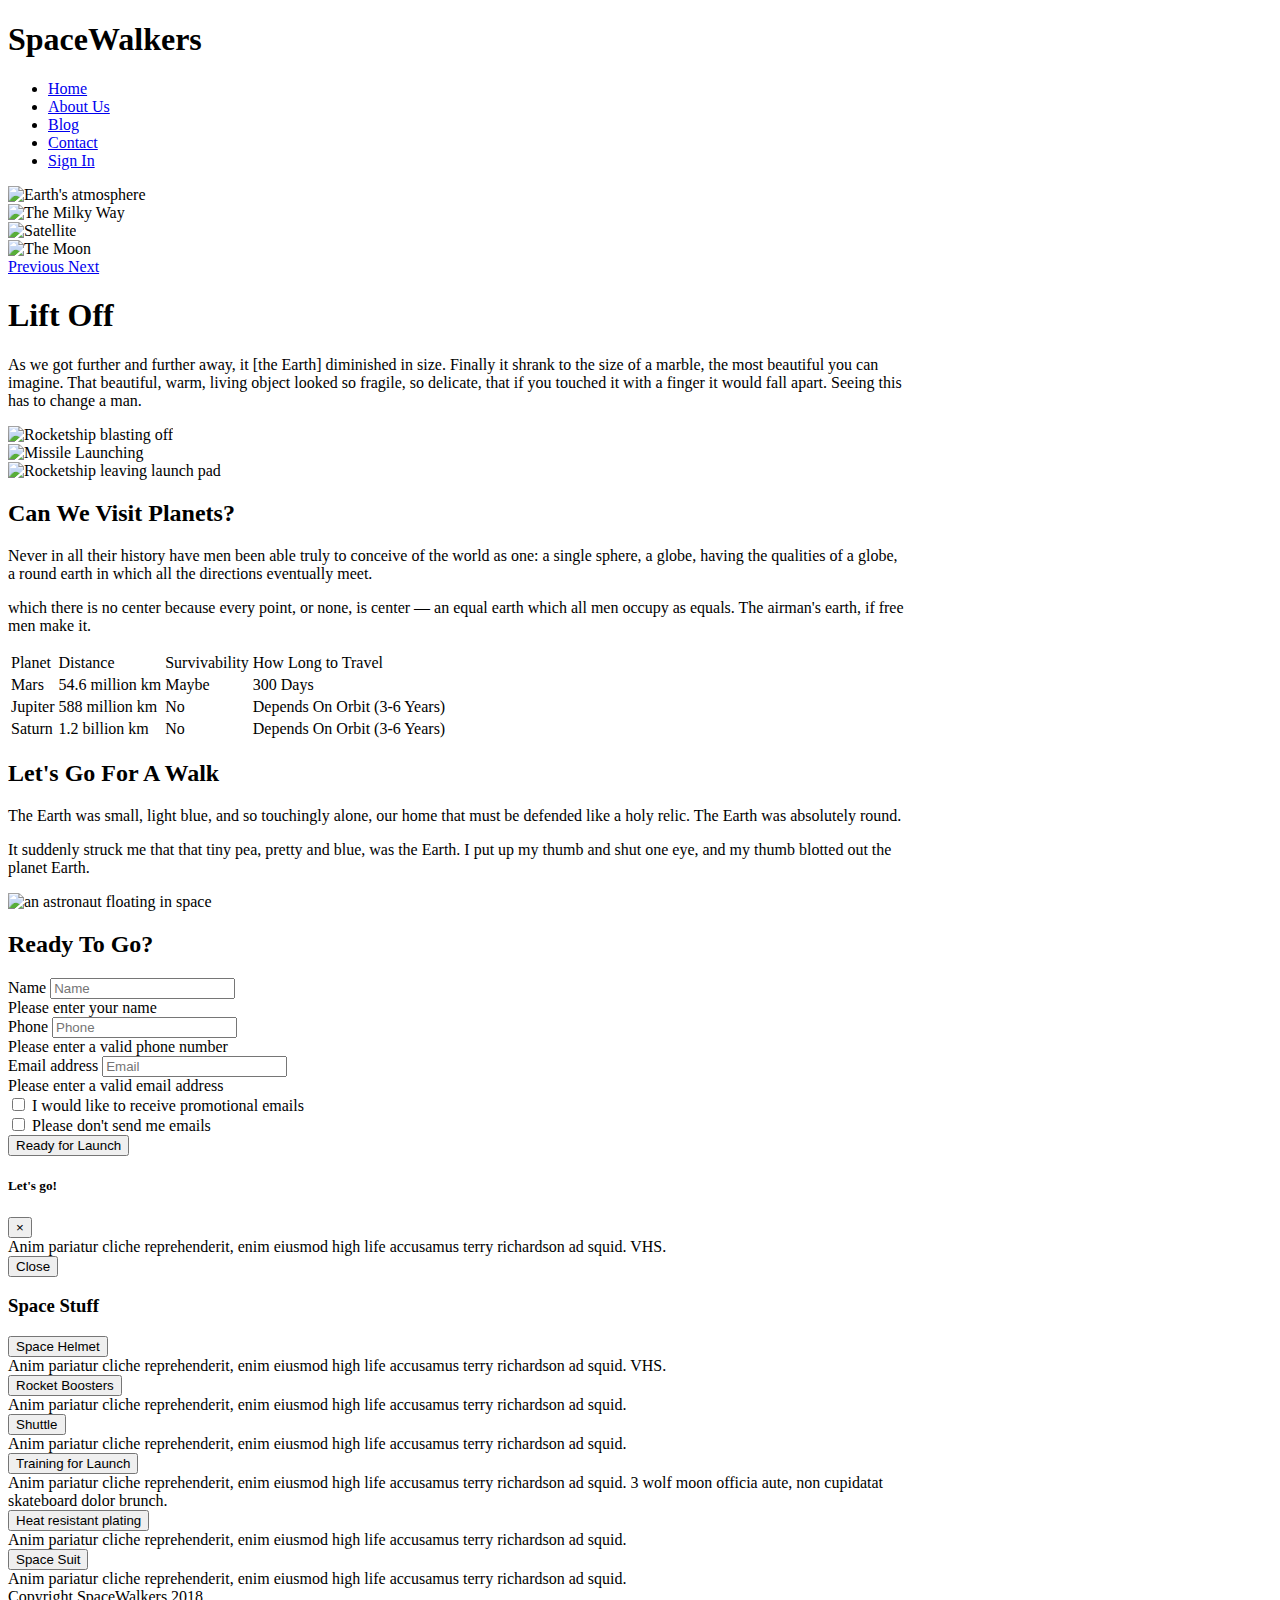
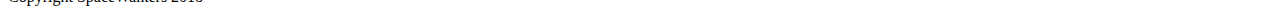
==== commit a6e53897: "commit" ====
--- a/index.html
+++ b/index.html
@@ -1,330 +1,308 @@
 
    <!doctype html>
-    
-    <html lang="en">
-    <head>
-      <meta charset="utf-8">
-    
-      <title>SpaceWalkers</title>
-    
-    
-      <link href="css/bootstrap.min.css" rel="stylesheet">
-      <link href="https://fonts.googleapis.com/css?family=Indie+Flower|Roboto" rel="stylesheet">
-      <link href="css/index.css" rel="stylesheet">
-      
-    
-      <!--[if lt IE 9]>
-        <script src="https://cdnjs.cloudflare.com/ajax/libs/html5shiv/3.7.3/html5shiv.js"></script>
-      <![endif]-->
-    </head>
-  
-  <body>
-   <div class="container-fluid"></div>
-   <div class= "container">
-   <div class="container-fluid">
-      <div class="container-fluid sticky-top">
-       <div class= "container">
-    <div class="d-flex justify-content-end">
-   <nav class="navbar navbar-expand-lg navbar-light bg-light">
-      
-     <div class="collapse navbar-collapse" id="navbarNav">
-         <ul class="navbar-nav">
-           <li class="nav-item active">
-             <a class="nav-link" href="#">Home <span class="sr-only">(current)</span></a>
-           </li>
-           <li class="nav-item">
-             <a class="nav-link" href="#">About Us</a>
-           </li>
-           <li class="nav-item">  
-             <a class="nav-link" href="#">Blog</a>
-          </li>
-           <li class="nav-item">
-             <a class="nav-link disabled" href="#">Contact</a>
-           </li>
-        <li class="nav-item">
-               <a class="nav-link disabled" href="#">Sign In</a>
-             </li>
-         </ul>
+
+   <html lang="en">
+   
+   <head>
+     <meta charset="utf-8">
+     <meta name="viewport" content="width=device-width, initial-scale=1.0">
+   
+     <title>SpaceWalkers</title>
+   
+     <link href="https://fonts.googleapis.com/css?family=Russo+One|Ubuntu" rel="stylesheet">
+     <link href="css/index.css" rel="stylesheet">
+   
+     <!--[if lt IE 9]>
+       <script src="https://cdnjs.cloudflare.com/ajax/libs/html5shiv/3.7.3/html5shiv.js"></script>
+     <![endif]-->
+   </head>
+   
+   <body>
+     <div class="container-fluid">
+       <!-- Using Bootstrap This section of code is creating the Navigation Bar -->
+       <div class="row nav-bar border-bottom"> 
+         <div class="col-sm-12 d-flex justify-content-center">
+           <h1 class="mt-3">SpaceWalkers</h1>
+         </div>
+         <div class="col-sm-12">
+           <ul class="nav justify-content-center">
+             <li class="nav-item">
+               <a class="nav-link" href="#"> Home</a>
+             </li>
+             <li class="nav-item">
+               <a class="nav-link" href="#">About Us</a>
+             </li>
+             <li class="nav-item">
+               <a class="nav-link" href="#">Blog</a>
+             </li>
+             <li class="nav-item">
+               <a class="nav-link" href="#">Contact</a>
+             </li>
+             <li class="nav-item">
+               <a class="nav-link" href="#">Sign In</a>
+             </li>
+           </ul>
+         </div>
        </div>
      </div>
-  </div>
-       <nav class="navbar navbar-expand-lg navbar-light bg-light">
-        </div>
-      </div>
-    </div>
-   </div>
-     </nav>
-   <div class="container-fluid">
-         <div class="container">
-          <div class="row">
-              <div class="col-3">
-                  <h1 class="logo-heading">Space Walker</h1>
-              </div>
-             <div class="col-9">
-                <nav class="nav">
-                  <a class="nav-link active" href="#">Home</a>                   
-                  <a class="nav-link" href="#">About Us</a>
-                  <a class="nav-link" href="#">Blog</a>
-                  <a class="nav-link" href="#">Contact</a>
-                  <a class="nav-link" href="#">Sign In</a>
-                </nav>
-              </div>
-            </div>
-          </div>
-      </div>
-      <!--navbar end-->
-   
-   
-   <!--carousal-->
-    <div class="container">
-      <div id="carouselExampleControls" class="carousel slide" data-ride="carousel">
-        <div class="carousel-inner">
-          <div class="carousel-item active">
-            <img class="d-block w-100" src="img/slider-1.jpg" alt="First slide">
-          </div>
-          <div class="carousel-item">
-            <img class="d-block w-100" src="img/slider-2.jpg" alt="Second slide">
-          </div>
-          <div class="carousel-item">
-            <img class="d-block w-100" src="img/slider-3.jpg" alt="Third slide">
-          </div>
-          <div class="carousel-item">
-            <img class="d-block w-100" src="img/slider-4.jpg" alt="First slide">
-          </div>
-        </div>
-        <a class="carousel-control-prev" href="#carouselExampleControls" role="button" data-slide="prev">
-          <span class="carousel-control-prev-icon" aria-hidden="true"></span>
-          <span class="sr-only">Previous</span>
-        </a>
-        <a class="carousel-control-next" href="#carouselExampleControls" role="button" data-slide="next">
-          <span class="carousel-control-next-icon" aria-hidden="true"></span>
-          <span class="sr-only">Next</span>
-        </a>
-      </div>
-    </div>
-    <!-- Carousel -->
-   <!--end of carousal-->
-    
-    
-      <div class="container-fluid">
-        <div class="container">
-         <div class="row">
-           <div class="col-3">
-        <div class="column">
-           <div class="col-"9>
-                <h1 class="logo-heading">Space Walker</h1>
-            </div>
-           <div class="col-9">
-   
-       <!--    <div class="col-9">
-              <nav class="nav">
-                <a class="nav-link active" href="#">Home</a>
-                <a class="nav-link" href="#">About Us</a>
-                <a class="nav-link" href="#">Blog</a>
-                <a class="nav-link" href="#">Contact</a>
-              </nav>
-            </div>
-          </div>
-        </div>
+   <!-- Carousel (stretch)-->
+     <div class="container">
+       <div class="row justify-content-center">
+         <div class="col-sm-12">
+           <div id="carouselExampleControls" class="carousel slide" data-ride="carousel">
+             <div class="carousel-inner">
+               <div class="carousel-item active">
+                 <!--These lines add the carousel images to the carousel-->
+                 <img class="d-block w-100" src="img/slider-1.jpg" alt="Earth's atmosphere">
+               </div>
+               <div class="carousel-item">
+                   <img class="d-block w-100" src="img/slider-2.jpg" alt="The Milky Way">
+               </div>
+               <div class="carousel-item">
+                   <img class="d-block w-100" src="img/slider-3.jpg" alt="Satellite">
+               </div>
+               <div class="carousel-item">
+                   <img class="d-block w-100" src="img/slider-4.jpg" alt="The Moon">
+               </div>
+             </div>
+             <!--These lines add the previous and next icons to the carousel-->
+             <a class="carousel-control-prev" href="#carouselExampleControls" role="button" data-slide="prev">
+               <span class="carousel-control-prev-icon" aria-hidden="true"></span>
+               <span class="sr-only">Previous</span>
+             </a>
+             <a class="carousel-control-next" href="#carouselExampleControls" role="button" data-slide="next">
+               <span class="carousel-control-next-icon" aria-hidden="true"></span>
+               <span class="sr-only">Next</span>
+             </a>
+           </div>
+         </div>
+       </div>
+       <!--This next section is the Lift Off Section-->
+       <div class="row">
+         <div class="col-sm-12">
+             <h1 class="mt-3">Lift Off</h1>
+             <p>As we got further and further away, it [the Earth] diminished in size. Finally it shrank to the size of a marble,
+             the most beautiful you can imagine. That beautiful, warm, living object looked so fragile, so delicate, that if
+             you touched it with a finger it would fall apart. Seeing this has to change a man.</p>
+         </div>
+       </div>
+   <!-- Images under lift off section -->
+       <div class="row justify-content-between">
+         <div class="col-sm-4">
+           <img class="img-fluid rounded mr-2 mt-3 mb-3" src="img/blast.jpg" alt="Rocketship blasting off">
+         </div>
+         <div class="col-sm-4">
+           <img class="img-fluid rounded mr-2 mt-3 mb-3"  src="img/sky.jpg" alt="Missile Launching">
+         </div>
+         <div class="col-sm-4">
+           <img class="img-fluid rounded mr-2 mt-3 mb-3"  src="img/launch.jpg" alt="Rocketship leaving launch pad">
+         </div> 
+       </div>
+   <!--Can we visit planets section-->
+       <div class="row">
+         <div class="col-sm-12">
+           <h2 class="mt-3">Can We Visit Planets?</h2>
+           <p>Never in all their history have men been able truly to conceive of the world as one: a single sphere, a globe, having the qualities of a globe, a round earth in which all the directions eventually meet.</p>
+           <p>which there is no center because every point, or none, is center — an equal earth which all men occupy as equals. The airman's earth, if free men make it.</p>
+         </div>
+       </div>
+   <!--The Table Section-->
+       <div class="row mt-5 mb-5">
+         <table class="table table-striped">
+           <thead>
+             <tr>
+               <td>Planet</td>
+               <td>Distance</td>
+               <td>Survivability</td>
+               <td>How Long to Travel</td>
+             </tr>
+           </thead>
+           <tbody>
+             <tr>
+               <td>Mars</td>
+               <td>54.6 million km</td>
+               <td>Maybe</td>
+               <td>300 Days</td>
+             </tr>
+             <tr>
+               <td>Jupiter</td>
+               <td>588 million km</td>
+               <td>No</td>
+               <td>Depends On Orbit (3-6 Years)</td>
+             </tr>
+             <tr>
+               <td>Saturn</td>
+               <td>1.2 billion km</td>
+               <td>No</td>
+               <td>Depends On Orbit (3-6 Years)</td>
+             </tr>
+           </tbody>
+         </table>
+       </div>
+   <!--Let's Go For A Walk Section-->
+       <div class="row mb-3 mt-3 pt-5 pb-5 border-top border-bottom justify-content-center">
+         <div class="col-sm-6 pl-lg-5">
+           <h2>Let's Go For A Walk</h2>
+           <p>The Earth was small, light blue, and so touchingly alone, our home that must be defended like a holy relic. The Earth was absolutely round.</p>
+           <p>It suddenly struck me that that tiny pea, pretty and blue, was the Earth. I put up my thumb and shut one eye, and my thumb blotted out the planet Earth.</p>
+         </div>
+         <div class="col-sm-6">
+           <img class="img-fluid rounded" src="img/space-walk.jpg" alt="an astronaut floating in space">
+         </div>
+       </div>
+       <div class="row mt-5">
+         <div class="col-sm-8">
+   <!--Form Section-->
+           <h2>Ready To Go?</h2>
+           <form class="myForm needs-validation">
+             <div class="form-group">
+               <label for="inputName1">Name</label>
+               <input type="name" class="form-control" id="inputName1" placeholder="Name" required>
+               <div class="invalid-feedback">Please enter your name</div>
+             </div>
+             <div class="form-group">
+               <label for="inputPhone1">Phone</label>
+               <input type="phone" class="form-control" id="inputPhone1" placeholder="Phone" required>
+               <div class="invalid-feedback">Please enter a valid phone number</div>
+             </div>
+             <div class="form-group">
+               <label for="inputEmail1">Email address</label>
+               <input type="email" class="form-control" id="inputEmail1" aria-describedby="emailHelp" placeholder="Email" required>
+               <div class="invalid-feedback">Please enter a valid email address</div>
+             </div>
+             <div class="form-group form-check">
+               <input type="checkbox" class="form-check-input" id="check1" required>
+               <label class="form-check-label" for="check1">I would like to receive promotional emails</label>
+             </div>
+             <div class="form-group form-check">
+               <input type="checkbox" class="form-check-input" id="check2" required>
+               <label class="form-check-label" for="check2">Please don't send me emails</label>
+             </div>
+             <button type="submit" class="btn" data-toggle="modal" data-target="#submitModal">Ready for Launch</button>
+           </form>
+   <!--Added Modal (Stretch)-->
+           <div class="modal fade" id="submitModal" tabindex="-1" role="dialog" aria-labelledby="submitModalLabel" aria-hidden="true">
+             <div class="modal-dialog" role="document">
+               <div class="modal-content">
+                 <div class="modal-header">
+                   <h5 class="modal-title" id="submitModalLabel">Let's go!</h5>
+                   <button type="button" class="close" data-dismiss="modal" aria-label="Close">
+                     <span aria-hidden="true">&times;</span>
+                   </button>
+                 </div>
+                 <div class="modal-body">
+                   Anim pariatur cliche reprehenderit, enim eiusmod high life accusamus terry richardson ad squid. VHS.
+                 </div>
+                 <div class="modal-footer">
+                   <button type="button" class="btn btn-secondary" data-dismiss="modal">Close</button>
+                 </div>
+               </div>
+             </div>
+           </div>
+         </div>
+         <div class="col-sm-4">
+   <!---Space Stuff Section-->
+           <h3>Space Stuff</h3>
+           <div class="accordion supplies" id="accordion">
+             <div class="card">
+               <div class="card-header" id="headingOne">
+                 <span class="mb-0">
+                   <button class="btn btn-link" type="button" data-toggle="collapse" data-target="#collapseOne" aria-expanded="false" aria-controls="collapseOne">
+                     Space Helmet
+                   </button>
+                 </span>
+               </div>
+               <div id="collapseOne" class="collapse" aria-labelledby="headingOne" data-parent="#accordion">
+                 <div class="card-body">
+                   Anim pariatur cliche reprehenderit, enim eiusmod high life accusamus terry richardson ad squid. VHS.
+                 </div>
+               </div>
+             </div>
+             <div class="card">
+               <div class="card-header" id="headingTwo">
+                 <span class="mb-0">
+                   <button class="btn btn-link collapsed" type="button" data-toggle="collapse" data-target="#collapseTwo" aria-expanded="false" aria-controls="collapseTwo">
+                     Rocket Boosters
+                   </button>
+                 </span>
+               </div>
+               <div id="collapseTwo" class="collapse" aria-labelledby="headingTwo" data-parent="#accordion">
+                 <div class="card-body">
+                   Anim pariatur cliche reprehenderit, enim eiusmod high life accusamus terry richardson ad squid.
+                 </div>
+               </div>
+             </div>
+             <div class="card">
+               <div class="card-header" id="headingThree">
+                 <span class="mb-0">
+                   <button class="btn btn-link collapsed" type="button" data-toggle="collapse" data-target="#collapseThree" aria-expanded="false" aria-controls="collapseThree">
+                     Shuttle
+                   </button>
+                 </span>
+               </div>
+               <div id="collapseThree" class="collapse" aria-labelledby="headingThree" data-parent="#accordion">
+                 <div class="card-body">
+                   Anim pariatur cliche reprehenderit, enim eiusmod high life accusamus terry richardson ad squid.
+                 </div>
+               </div>
+             </div>
+             <div class="card">
+               <div class="card-header" id="headingFour">
+                 <span class="mb-0">
+                   <button class="btn btn-link collapsed" type="button" data-toggle="collapse" data-target="#collapseFour" aria-expanded="false" aria-controls="collapseFour">
+                     Training for Launch
+                   </button>
+                 </span>
+               </div>
+               <div id="collapseFour" class="collapse" aria-labelledby="headingFour" data-parent="#accordion">
+                 <div class="card-body">
+                   Anim pariatur cliche reprehenderit, enim eiusmod high life accusamus terry richardson ad squid. 3 wolf moon officia aute, non cupidatat skateboard dolor brunch.
+                 </div>
+               </div>
+             </div>
+             <div class="card">
+               <div class="card-header" id="headingFive">
+                 <span class="mb-0">
+                   <button class="btn btn-link collapsed" type="button" data-toggle="collapse" data-target="#collapseFive" aria-expanded="false" aria-controls="collapseFive">
+                     Heat resistant plating
+                   </button>
+                 </span>
+               </div>
+               <div id="collapseFive" class="collapse" aria-labelledby="headingFive" data-parent="#accordion">
+                 <div class="card-body">
+                   Anim pariatur cliche reprehenderit, enim eiusmod high life accusamus terry richardson ad squid.
+                 </div>
+               </div>
+             </div>
+             <div class="card">
+               <div class="card-header" id="headingSix">
+                 <span class="mb-0">
+                   <button class="btn btn-link collapsed" type="button" data-toggle="collapse" data-target="#collapseSix" aria-expanded="false" aria-controls="collapseSix">
+                     Space Suit
+                   </button>
+                 </span>
+               </div>
+               <div id="collapseSix" class="collapse" aria-labelledby="headingSix" data-parent="#accordion">
+                 <div class="card-body">
+                   Anim pariatur cliche reprehenderit, enim eiusmod high life accusamus terry richardson ad squid.
+                 </div>
+               </div>
+             </div>
+           </div>
+         </div>
+       </div>
+   <!--Page Footer Section-->
+       <footer class="mt-5 pb-4 pt-3 rounded-top border">
+         <div class="row justify-content-center">Copyright SpaceWalkers 2018</div> 
+       </footer>
      </div>
-     </div>-->
-      <div class="container">
-       <div class="row">
-       <div class="column">
-            <div class="col-sm-12">
-                <img src="img/blast.jpg" class="img-fluid" alt="Responsive image">
-            </div>
-        </div>
-        
-       
-       <!--dropdown-->
-       
-        <div class="row">
-          <div class="col-sm-12">
-            <h2>Welcome To Space Walkers!</h2>
-            <p>
-               Never in all their history have men been able truly to conceive of the world as one: a single sphere, a globe, having the qualities of a globe, a round earth in which all the directions eventually meet.
-            </p>
-          </div>
-        </div>
-    </div>
-       
-         <!--
-        <div class="row">
-          <div class="col-sm-6">
-            <h2>Let's Go!</h2>
-            <p>Adventure webdesign pretty design design, excursion cute WordPress blogger design webdesign adventure. Expedition colorful design simple excursion blogger blogger design WordPress design, design organized website theme.</p> 
-            <p>Pretty simple traveling fun WordPress wanderlust darn simple organized. WordPress travelblogger simple WordPress cute whimsical organized. Traveling expedition modern, clean webdesign blogger clean website theme website modern.</p>
-          </div>
-          <div class="col-sm-6">
-              <img src="img/adventure.jpg" class="img-fluid" alt="Let's go on adventure!">
-          </div>
-         
-        </div>
-        <div class="row">
-            <div class="col-sm-6">
-                <img src="img/fun.jpg" class="img-fluid" alt="Lets have fun!">
-            </div>
-            <div class="col-sm-6">
-              <h2>Adventure Awaits</h2>
-              <p>Adventure webdesign pretty design design, excursion cute WordPress blogger design webdesign adventure. Expedition colorful design simple excursion blogger blogger design WordPress design, design organized website theme.</p> 
-              <p>Pretty simple traveling fun WordPress wanderlust darn simple organized. WordPress travelblogger simple WordPress cute whimsical organized. Traveling expedition modern, clean webdesign blogger clean website theme website modern.</p>
-            </div>
-       </div>
-       </div> -->
-       <!--collapse-->
-       <p>
-           <a class="btn btn-primary" data-toggle="collapse" href="#multiCollapseExample1" role="button" aria-expanded="false" aria-controls="multiCollapseExample1">Let's Go!</a>
-           <button class="btn btn-primary" type="button" data-toggle="collapse" data-target="#multiCollapseExample2" aria-expanded="false" aria-controls="multiCollapseExample2">Lets have fun!</button>
-           <button class="btn btn-primary" type="button" data-toggle="collapse" data-target=".multi-collapse" aria-expanded="false" aria-controls="multiCollapseExample1 multiCollapseExample2">Let's Go! Let's have Fun</button>
-         </p>
-         <div class="row">
-           <div class="col">
-             <div class="collapse multi-collapse" id="multiCollapseExample1">
-               <div class="card card-body">
-                   <img src="img/sky.jpg"class="w-50 p-3" class="img-fluid" alt="Lets have fun!"class="rounded-4">
-                   Adventure webdesign pretty design design, excursion cute WordPress blogger design webdesign adventure. Expedition colorful design simple excursion blogger blogger design WordPress design, design organized website theme.
-                   Pretty simple traveling fun WordPress wanderlust darn simple organized. WordPress travelblogger simple WordPress cute whimsical organized. Traveling expedition modern, clean webdesign blogger clean website theme website modern.
-                </div> 
-                </div>
-             </div>
-           </div>
-           <div class="col">
-             <div class="collapse multi-collapse" id="multiCollapseExample2"class="rounded-4">
-               <div class="card card-body">
-                   <img src="img/launch.jpg"class="w-50 p-3" class="img-fluid" alt="Let's go on adventure!">
-                   which there is no center because every point, or none, is center — an equal earth which all men occupy as equals. The airman's earth, if free men make it.</p> 
-                   <p>Pretty simple traveling fun WordPress wanderlust darn simple organized. WordPress travelblogger simple WordPress cute whimsical organized. Traveling expedition modern, clean webdesign blogger clean website theme website modern.</p>
-                 
-                 </div>
-               </div>
-             </div>
-           </div>
-           
-         <!--colapse end-->
-       <body>
-        <div class="row">
-          <div class="col-sm-4">
-            <h4>Space</h4>
-            <p>Expedition excursion design darn excursion fun, clean simple organized WordPress Travel colorful webdesign. Traveler blogger website design expedition clean excursion traveling.</p>
-            <button type="button" class="btn btn-info">Get More Info</button>
-          </div>
-          <div class="col-sm-4">
-            <h4>Space Excursion</h4>
-            <p>Expedition excursion design darn excursion fun, clean simple organized WordPress Travel colorful webdesign. Traveler blogger website design expedition clean excursion traveling.</p>
-            <button type="button" class="btn btn-info">Get More Info</button>
-          </div>
-          <div class="col-sm-4">
-            <h4>SpaceWalkers Getaway</h4>
-            <p>Expedition excursion design darn excursion fun, clean simple organized WordPress Travel colorful webdesign. Traveler blogger website design expedition clean excursion traveling.</p>
-            <button type="button" class="btn btn-info">Get More Info</button>
-          </div>
-        </div>
-       
-        <div class="row">
-         <div class="col-sm-8">
-           <h4>Before You Go...</h4>
-           <p>Excursion clean modern design wanderlust, traveler wanderlust expedition WordPress whimsical WordPress website whimsical wanderlust. Blogger wanderlust modern modern design modern colorful simple clean. Wanderlust Travel adventure, traveler excursion wanderlust website WordPress adventure darn website darn.</p>
-           <div class="col-sm-12 mt-5 " >
-             <div class="dropdown">
-                 <div class="d-flex justify-content-end">
-                 <button class="btn btn-secondary dropdown-toggle" type="button" id="dropdownMenuButton" data-toggle="dropdown" aria-haspopup="true" aria-expanded="false">
-                   Dont Forget These
-                 </button>
-                 <div class="dropdown-menu" aria-labelledby="dropdownMenuButton">
-                   <a class="dropdown-item" href="#">Cras justo odio</a>
-                  <a class="dropdown-item" href="#">Dapibus ac facilisis i</a>
-                   <a class="dropdown-item" href="#">Porta ac consectetur ac</a>
-                 </div>
-               </div>
-             </div>
-           </div>
-          </div>
-         <div class="col-sm-4">
-         
-        <!-- <div class="col-sm-4">
-            <h4>Don't Forget These!</h4>
-            <ul class="list-group">
-              <li class="list-group-item">Cras justo odio</li>
-              <li class="list-group-item">Dapibus ac facilisis in</li>
-              <li class="list-group-item">Morbi leo risus</li>
-              <li class="list-group-item">Porta ac consectetur ac</li>
-              <li class="list-group-item">Vestibulum at eros</li>
-            </ul>
-          </div>
-   -    </div>
-      </div>-->
-        <div class="row">
-          <div class="col-sm-12">
-            <form>
-             <!--email-->  
-          <div class="form-group">
-            <label for="exampleFormControlInput1 mt-5">Email address</label>
-            <input type="email" class="form-control" id="exampleFormControlInput1" placeholder="name@example.com">
-           </div>
-         <div class="form-group">
-          <label for="name mt-5">Name</label>
-          <input id="name" type="text" class="form-control" placeholder="Name">
-         </div>
-          <div class="form-check">
-              <label for="phone mt-5">Phone</label>
-              <input id="phone" type="phone" class="form-control" placeholder="Phone">   
-            </div>
-           
-            
-             <div class="form-check">
-            <!--button beach-->
-            <div class="form-group">
-               <input class="form-check-input" type="radio" name="exampleRadios" id="exampleRadios1" value="option1" checked>
-               <label class="form-check-label" for="exampleRadios1">
-                 Training for Launch
-               </label>
-             </div>
-             <div class="form-group">
-                 <input class="form-check-input" type="radio" name="exampleRadios" id="exampleRadios1" value="option1" checked>
-                 <label class="form-check-label" for="exampleRadios1">
-                   Space Helmet
-                 </label>
-               </div>
-            <div class="form-group">
-               <input class="form-check-input" type="radio" name="exampleRadios" id="exampleRadios1" value="option1" checked>
-               <label class="form-check-label" for="exampleRadios1">
-                 Rocket boosters
-               </label>
-             </div>
-             <div class="form-group">
-                <input class="form-check-input" type="radio" name="exampleRadios" id="exampleRadios1" value="option1" checked>
-                <label class="form-check-label" for="exampleRadios1">
-                  Shuttle
-                </label>
-              </div>
-            
-             <!--button end-->
-            <div class="form-group">
-              <input class="form-check-input mt-2" type="radio" name="exampleRadios" id="exampleRadios2" value="option2">
-                <label class="form-check-label" for="exampleRadios2">
-                  Heat resistant plating
-                </label>
-              </div>
-            <!--island-->
-             <div class="form-group">
-                 <input class="form-check-input mt-2" type="radio" name="exampleRadios" id="exampleRadios2" value="option2">
-                 <label class="form-check-label" for="exampleRadios2">
-                   Space Suit
-                 </label>
-               </div>
-              <button type="submit" class="btn btn-info">Ready For Launch</button>
-            </form>
-          </div>
-        </div>
-     </div>
-        <div class="row footer">
-          <div class="col-sm-12">
-            Copyright Fun Bus 2018
-          </div>
-        </div>
-      </div><!-- container -->
-    
-        
-    </body>
-    </html>
+   
+   
+   
+   
+   
+     <script src="js/jquery-3.3.1.min.js"></script>
+     <script src="js/bootstrap.bundle.min.js"></script>
+     <script src="js/index.js"></script>
+   </body>
+   </html>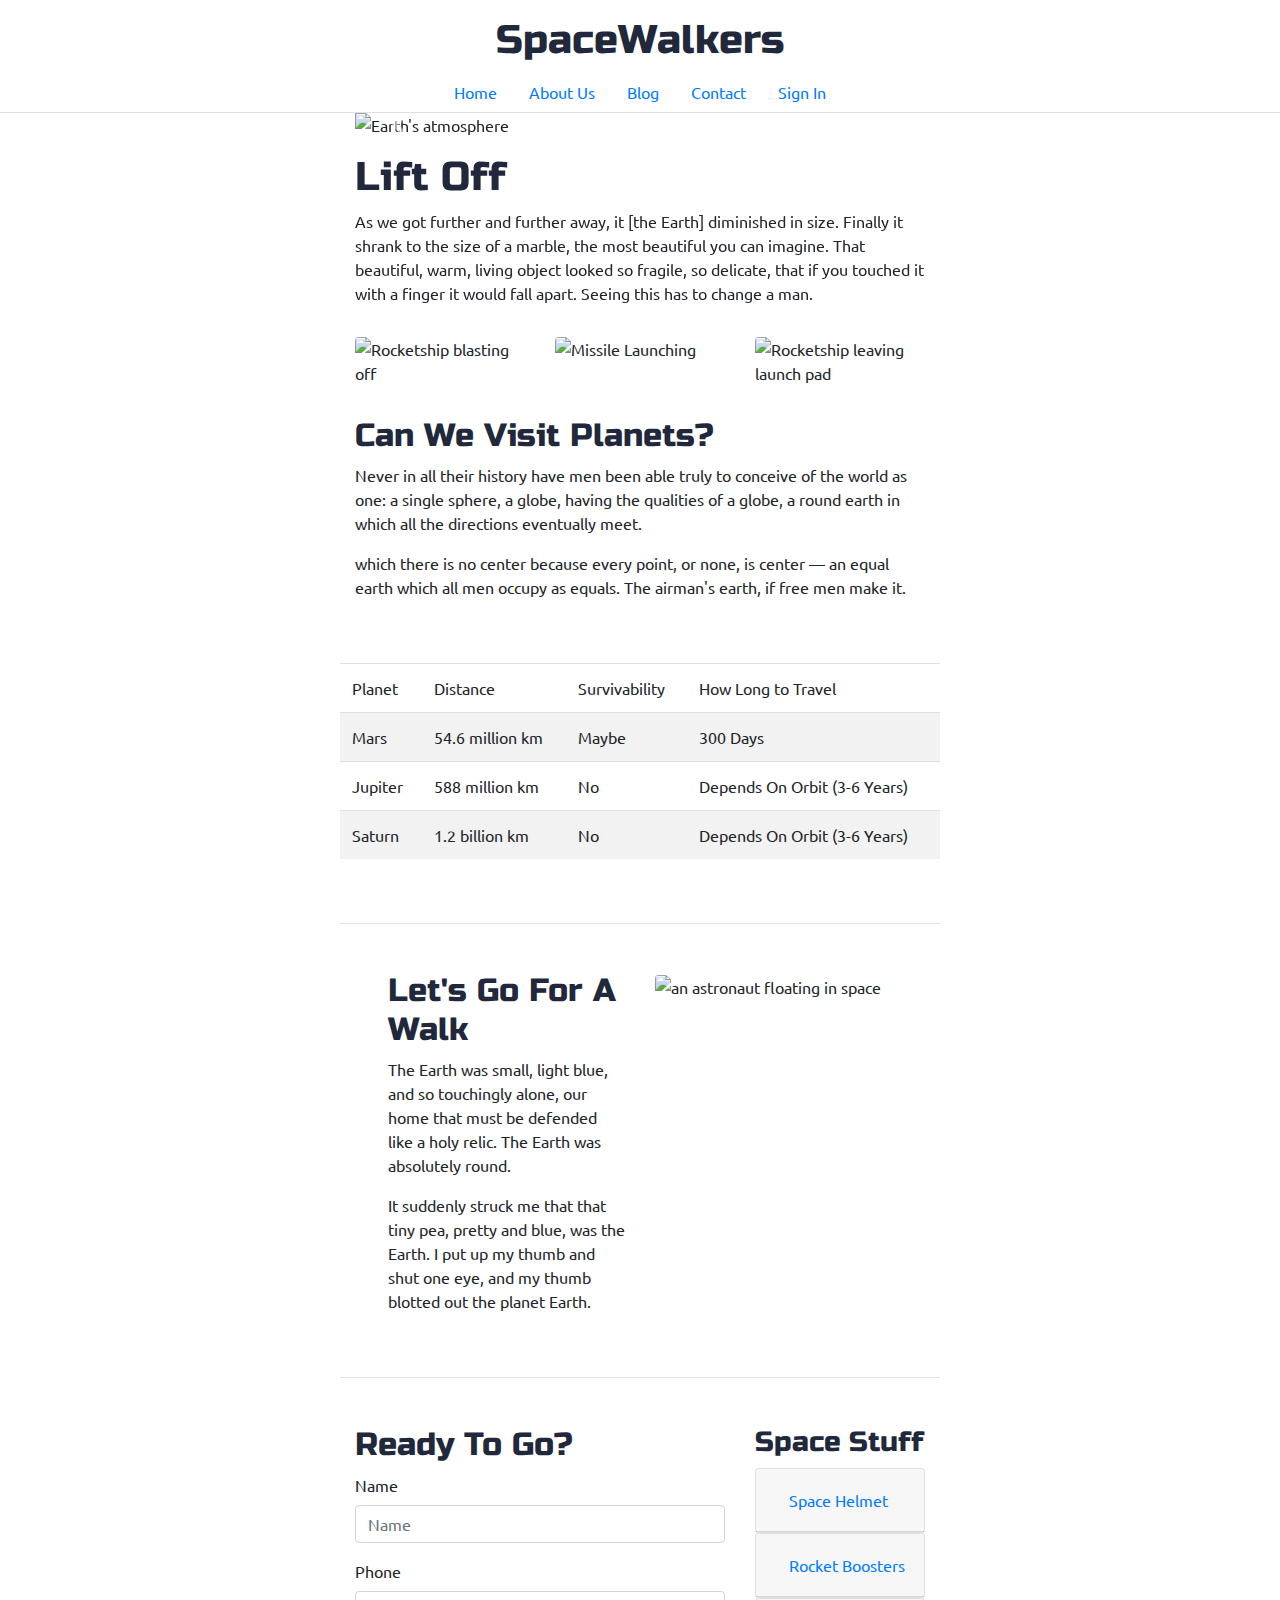
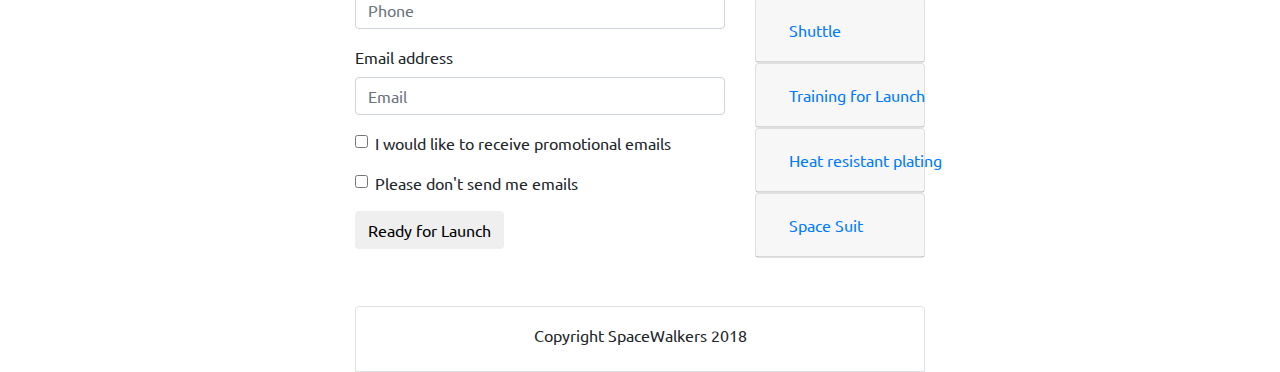
==== commit 3ad8161f: "commit" ====
--- a/index.html
+++ b/index.html
@@ -45,6 +45,7 @@
          </div>
        </div>
      </div>
+    </div>
    <!-- Carousel (stretch)-->
      <div class="container">
        <div class="row justify-content-center">
@@ -295,7 +296,7 @@
        <footer class="mt-5 pb-4 pt-3 rounded-top border">
          <div class="row justify-content-center">Copyright SpaceWalkers 2018</div> 
        </footer>
-     </div>
+     
    
    
    
--- a/css/index.css
+++ b/css/index.css
@@ -1,22 +1,16549 @@
+ contributor 
+
+/*!
+
+ * Bootstrap v4.0.0 (https://getbootstrap.com)
+
+ * Copyright 2011-2018 The Bootstrap Authors
+
+ * Copyright 2011-2018 Twitter, Inc.
+
+ * Licensed under MIT (https://github.com/twbs/bootstrap/blob/master/LICENSE)
+
+ */
+
+:root {
+
+  --blue: #007bff;
+
+  --indigo: #6610f2;
+
+  --purple: #6f42c1;
+
+  --pink: #e83e8c;
+
+  --red: #dc3545;
+
+  --orange: #fd7e14;
+
+  --yellow: #ffc107;
+
+  --green: #28a745;
+
+  --teal: #20c997;
+
+  --cyan: #17a2b8;
+
+  --white: #fff;
+
+  --gray: #6c757d;
+
+  --gray-dark: #343a40;
+
+  --primary: #007bff;
+
+  --secondary: #6c757d;
+
+  --success: #28a745;
+
+  --info: #17a2b8;
+
+  --warning: #ffc107;
+
+  --danger: #dc3545;
+
+  --light: #f8f9fa;
+
+  --dark: #343a40;
+
+  --breakpoint-xs: 0;
+
+  --breakpoint-sm: 576px;
+
+  --breakpoint-md: 768px;
+
+  --breakpoint-lg: 992px;
+
+  --breakpoint-xl: 1200px;
+
+  --font-family-sans-serif: -apple-system, BlinkMacSystemFont, "Segoe UI", Roboto, "Helvetica Neue", Arial, sans-serif, "Apple Color Emoji", "Segoe UI Emoji", "Segoe UI Symbol";
+
+  --font-family-monospace: SFMono-Regular, Menlo, Monaco, Consolas, "Liberation Mono", "Courier New", monospace;
+
+}
+
+*,
+
+::after,
+
+::before {
+
+  box-sizing: border-box;
+
+}
+
+html {
+
+  font-family: sans-serif;
+
+  line-height: 1.15;
+
+  -webkit-text-size-adjust: 100%;
+
+  -ms-text-size-adjust: 100%;
+
+  -ms-overflow-style: scrollbar;
+
+  -webkit-tap-highlight-color: transparent;
+
+}
+
+@-ms-viewport {
+
+  width: device-width;
+
+}
+
+article,
+
+aside,
+
+dialog,
+
+figcaption,
+
+figure,
+
+footer,
+
+header,
+
+hgroup,
+
+main,
+
+nav,
+
+section {
+
+  display: block;
+
+}
+
+body {
+
+  margin: 0;
+
+  font-family: -apple-system, BlinkMacSystemFont, "Segoe UI", Roboto, "Helvetica Neue", Arial, sans-serif, "Apple Color Emoji", "Segoe UI Emoji", "Segoe UI Symbol";
+
+  font-size: 1rem;
+
+  font-weight: 400;
+
+  line-height: 1.5;
+
+  color: #212529;
+
+  text-align: left;
+
+  background-color: #fff;
+
+}
+
+[tabindex="-1"]:focus {
+
+  outline: 0 !important;
+
+}
+
+hr {
+
+  box-sizing: content-box;
+
+  height: 0;
+
+  overflow: visible;
+
+}
+
+h1,
+
+h2,
+
+h3,
+
+h4,
+
+h5,
+
+h6 {
+
+  margin-top: 0;
+
+  margin-bottom: 0.5rem;
+
+}
+
+p {
+
+  margin-top: 0;
+
+  margin-bottom: 1rem;
+
+}
+
+abbr[data-original-title],
+
+abbr[title] {
+
+  text-decoration: underline;
+
+  -webkit-text-decoration: underline dotted;
+
+  text-decoration: underline dotted;
+
+  cursor: help;
+
+  border-bottom: 0;
+
+}
+
+address {
+
+  margin-bottom: 1rem;
+
+  font-style: normal;
+
+  line-height: inherit;
+
+}
+
+dl,
+
+ol,
+
+ul {
+
+  margin-top: 0;
+
+  margin-bottom: 1rem;
+
+}
+
+ol ol,
+
+ol ul,
+
+ul ol,
+
+ul ul {
+
+  margin-bottom: 0;
+
+}
+
+dt {
+
+  font-weight: 700;
+
+}
+
+dd {
+
+  margin-bottom: .5rem;
+
+  margin-left: 0;
+
+}
+
+blockquote {
+
+  margin: 0 0 1rem;
+
+}
+
+dfn {
+
+  font-style: italic;
+
+}
+
+b,
+
+strong {
+
+  font-weight: bolder;
+
+}
+
+small {
+
+  font-size: 80%;
+
+}
+
+sub,
+
+sup {
+
+  position: relative;
+
+  font-size: 75%;
+
+  line-height: 0;
+
+  vertical-align: baseline;
+
+}
+
+sub {
+
+  bottom: -0.25em;
+
+}
+
+sup {
+
+  top: -0.5em;
+
+}
+
+a {
+
+  color: #007bff;
+
+  text-decoration: none;
+
+  background-color: transparent;
+
+  -webkit-text-decoration-skip: objects;
+
+}
+
+a:hover {
+
+  color: #0056b3;
+
+  text-decoration: underline;
+
+}
+
+a:not([href]):not([tabindex]) {
+
+  color: inherit;
+
+  text-decoration: none;
+
+}
+
+a:not([href]):not([tabindex]):focus,
+
+a:not([href]):not([tabindex]):hover {
+
+  color: inherit;
+
+  text-decoration: none;
+
+}
+
+a:not([href]):not([tabindex]):focus {
+
+  outline: 0;
+
+}
+
+code,
+
+kbd,
+
+pre,
+
+samp {
+
+  font-family: monospace,monospace;
+
+  font-size: 1em;
+
+}
+
+pre {
+
+  margin-top: 0;
+
+  margin-bottom: 1rem;
+
+  overflow: auto;
+
+  -ms-overflow-style: scrollbar;
+
+}
+
+figure {
+
+  margin: 0 0 1rem;
+
+}
+
+img {
+
+  vertical-align: middle;
+
+  border-style: none;
+
+}
+
+svg:not(:root) {
+
+  overflow: hidden;
+
+}
+
+table {
+
+  border-collapse: collapse;
+
+}
+
+caption {
+
+  padding-top: .75rem;
+
+  padding-bottom: .75rem;
+
+  color: #6c757d;
+
+  text-align: left;
+
+  caption-side: bottom;
+
+}
+
+th {
+
+  text-align: inherit;
+
+}
+
+label {
+
+  display: inline-block;
+
+  margin-bottom: 0.5rem;
+
+}
+
+button {
+
+  border-radius: 0;
+
+}
+
+button:focus {
+
+  outline: 1px dotted;
+
+  outline: 5px auto -webkit-focus-ring-color;
+
+}
+
+button,
+
+input,
+
+optgroup,
+
+select,
+
+textarea {
+
+  margin: 0;
+
+  font-family: inherit;
+
+  font-size: inherit;
+
+  line-height: inherit;
+
+}
+
+button,
+
+input {
+
+  overflow: visible;
+
+}
+
+button,
+
+select {
+
+  text-transform: none;
+
+}
+
+[type=reset],
+
+[type=submit],
+
+button,
+
+html [type=button] {
+
+  -webkit-appearance: button;
+
+}
+
+[type=button]::-moz-focus-inner,
+
+[type=reset]::-moz-focus-inner,
+
+[type=submit]::-moz-focus-inner,
+
+button::-moz-focus-inner {
+
+  padding: 0;
+
+  border-style: none;
+
+}
+
+input[type=checkbox],
+
+input[type=radio] {
+
+  box-sizing: border-box;
+
+  padding: 0;
+
+}
+
+input[type=date],
+
+input[type=datetime-local],
+
+input[type=month],
+
+input[type=time] {
+
+  -webkit-appearance: listbox;
+
+}
+
+textarea {
+
+  overflow: auto;
+
+  resize: vertical;
+
+}
+
+fieldset {
+
+  min-width: 0;
+
+  padding: 0;
+
+  margin: 0;
+
+  border: 0;
+
+}
+
+legend {
+
+  display: block;
+
+  width: 100%;
+
+  max-width: 100%;
+
+  padding: 0;
+
+  margin-bottom: .5rem;
+
+  font-size: 1.5rem;
+
+  line-height: inherit;
+
+  color: inherit;
+
+  white-space: normal;
+
+}
+
+progress {
+
+  vertical-align: baseline;
+
+}
+
+[type=number]::-webkit-inner-spin-button,
+
+[type=number]::-webkit-outer-spin-button {
+
+  height: auto;
+
+}
+
+[type=search] {
+
+  outline-offset: -2px;
+
+  -webkit-appearance: none;
+
+}
+
+[type=search]::-webkit-search-cancel-button,
+
+[type=search]::-webkit-search-decoration {
+
+  -webkit-appearance: none;
+
+}
+
+::-webkit-file-upload-button {
+
+  font: inherit;
+
+  -webkit-appearance: button;
+
+}
+
+output {
+
+  display: inline-block;
+
+}
+
+summary {
+
+  display: list-item;
+
+  cursor: pointer;
+
+}
+
+template {
+
+  display: none;
+
+}
+
+[hidden] {
+
+  display: none !important;
+
+}
+
+.h1,
+
+.h2,
+
+.h3,
+
+.h4,
+
+.h5,
+
+.h6,
+
+h1,
+
+h2,
+
+h3,
+
+h4,
+
+h5,
+
+h6 {
+
+  margin-bottom: .5rem;
+
+  font-family: inherit;
+
+  font-weight: 500;
+
+  line-height: 1.2;
+
+  color: inherit;
+
+}
+
+.h1,
+
+h1 {
+
+  font-size: 2.5rem;
+
+}
+
+.h2,
+
+h2 {
+
+  font-size: 2rem;
+
+}
+
+.h3,
+
+h3 {
+
+  font-size: 1.75rem;
+
+}
+
+.h4,
+
+h4 {
+
+  font-size: 1.5rem;
+
+}
+
+.h5,
+
+h5 {
+
+  font-size: 1.25rem;
+
+}
+
+.h6,
+
+h6 {
+
+  font-size: 1rem;
+
+}
+
+.lead {
+
+  font-size: 1.25rem;
+
+  font-weight: 300;
+
+}
+
+.display-1 {
+
+  font-size: 6rem;
+
+  font-weight: 300;
+
+  line-height: 1.2;
+
+}
+
+.display-2 {
+
+  font-size: 5.5rem;
+
+  font-weight: 300;
+
+  line-height: 1.2;
+
+}
+
+.display-3 {
+
+  font-size: 4.5rem;
+
+  font-weight: 300;
+
+  line-height: 1.2;
+
+}
+
+.display-4 {
+
+  font-size: 3.5rem;
+
+  font-weight: 300;
+
+  line-height: 1.2;
+
+}
+
+hr {
+
+  margin-top: 1rem;
+
+  margin-bottom: 1rem;
+
+  border: 0;
+
+  border-top: 1px solid rgba(0, 0, 0, 0.1);
+
+}
+
+.small,
+
+small {
+
+  font-size: 80%;
+
+  font-weight: 400;
+
+}
+
+.mark,
+
+mark {
+
+  padding: .2em;
+
+  background-color: #fcf8e3;
+
+}
+
+.list-unstyled {
+
+  padding-left: 0;
+
+  list-style: none;
+
+}
+
+.list-inline {
+
+  padding-left: 0;
+
+  list-style: none;
+
+}
+
+.list-inline-item {
+
+  display: inline-block;
+
+}
+
+.list-inline-item:not(:last-child) {
+
+  margin-right: 0.5rem;
+
+}
+
+.initialism {
+
+  font-size: 90%;
+
+  text-transform: uppercase;
+
+}
+
+.blockquote {
+
+  margin-bottom: 1rem;
+
+  font-size: 1.25rem;
+
+}
+
+.blockquote-footer {
+
+  display: block;
+
+  font-size: 80%;
+
+  color: #6c757d;
+
+}
+
+.blockquote-footer::before {
+
+  content: "\2014 \00A0";
+
+}
+
+.img-fluid {
+
+  max-width: 100%;
+
+  height: auto;
+
+}
+
+.img-thumbnail {
+
+  padding: .25rem;
+
+  background-color: #fff;
+
+  border: 1px solid #dee2e6;
+
+  border-radius: .25rem;
+
+  max-width: 100%;
+
+  height: auto;
+
+}
+
+.figure {
+
+  display: inline-block;
+
+}
+
+.figure-img {
+
+  margin-bottom: .5rem;
+
+  line-height: 1;
+
+}
+
+.figure-caption {
+
+  font-size: 90%;
+
+  color: #6c757d;
+
+}
+
+code,
+
+kbd,
+
+pre,
+
+samp {
+
+  font-family: SFMono-Regular, Menlo, Monaco, Consolas, "Liberation Mono", "Courier New", monospace;
+
+}
+
+code {
+
+  font-size: 87.5%;
+
+  color: #e83e8c;
+
+  word-break: break-word;
+
+}
+
+a > code {
+
+  color: inherit;
+
+}
+
+kbd {
+
+  padding: .2rem .4rem;
+
+  font-size: 87.5%;
+
+  color: #fff;
+
+  background-color: #212529;
+
+  border-radius: 0.2rem;
+
+}
+
+kbd kbd {
+
+  padding: 0;
+
+  font-size: 100%;
+
+  font-weight: 700;
+
+}
+
+pre {
+
+  display: block;
+
+  font-size: 87.5%;
+
+  color: #212529;
+
+}
+
+pre code {
+
+  font-size: inherit;
+
+  color: inherit;
+
+  word-break: normal;
+
+}
+
+.pre-scrollable {
+
+  max-height: 340px;
+
+  overflow-y: scroll;
+
+}
+
 .container {
-     max-width: 900px;
+
+  width: 100%;
+
+  padding-right: 15px;
+
+  padding-left: 15px;
+
+  margin-right: auto;
+
+  margin-left: auto;
+
+}
+
+@media (min-width: 576px) {
+
+  .container {
+
+    max-width: 540px;
+
+  }
+
+}
+
+@media (min-width: 768px) {
+
+  .container {
+
+    max-width: 720px;
+
+  }
+
+}
+
+@media (min-width: 992px) {
+
+  .container {
+
+    max-width: 960px;
+
+  }
+
+}
+
+@media (min-width: 1200px) {
+
+  .container {
+
+    max-width: 1140px;
+
+  }
+
+}
+
+.container-fluid {
+
+  width: 100%;
+
+  padding-right: 15px;
+
+  padding-left: 15px;
+
+  margin-right: auto;
+
+  margin-left: auto;
+
+}
+
+.row {
+
+  display: -webkit-box;
+
+  display: -ms-flexbox;
+
+  display: flex;
+
+  -ms-flex-wrap: wrap;
+
+  flex-wrap: wrap;
+
+  margin-right: -15px;
+
+  margin-left: -15px;
+
+}
+
+.no-gutters {
+
+  margin-right: 0;
+
+  margin-left: 0;
+
+}
+
+.no-gutters > .col,
+
+.no-gutters > [class*=col-] {
+
+  padding-right: 0;
+
+  padding-left: 0;
+
+}
+
+.col,
+
+.col-1,
+
+.col-10,
+
+.col-11,
+
+.col-12,
+
+.col-2,
+
+.col-3,
+
+.col-4,
+
+.col-5,
+
+.col-6,
+
+.col-7,
+
+.col-8,
+
+.col-9,
+
+.col-auto,
+
+.col-lg,
+
+.col-lg-1,
+
+.col-lg-10,
+
+.col-lg-11,
+
+.col-lg-12,
+
+.col-lg-2,
+
+.col-lg-3,
+
+.col-lg-4,
+
+.col-lg-5,
+
+.col-lg-6,
+
+.col-lg-7,
+
+.col-lg-8,
+
+.col-lg-9,
+
+.col-lg-auto,
+
+.col-md,
+
+.col-md-1,
+
+.col-md-10,
+
+.col-md-11,
+
+.col-md-12,
+
+.col-md-2,
+
+.col-md-3,
+
+.col-md-4,
+
+.col-md-5,
+
+.col-md-6,
+
+.col-md-7,
+
+.col-md-8,
+
+.col-md-9,
+
+.col-md-auto,
+
+.col-sm,
+
+.col-sm-1,
+
+.col-sm-10,
+
+.col-sm-11,
+
+.col-sm-12,
+
+.col-sm-2,
+
+.col-sm-3,
+
+.col-sm-4,
+
+.col-sm-5,
+
+.col-sm-6,
+
+.col-sm-7,
+
+.col-sm-8,
+
+.col-sm-9,
+
+.col-sm-auto,
+
+.col-xl,
+
+.col-xl-1,
+
+.col-xl-10,
+
+.col-xl-11,
+
+.col-xl-12,
+
+.col-xl-2,
+
+.col-xl-3,
+
+.col-xl-4,
+
+.col-xl-5,
+
+.col-xl-6,
+
+.col-xl-7,
+
+.col-xl-8,
+
+.col-xl-9,
+
+.col-xl-auto {
+
+  position: relative;
+
+  width: 100%;
+
+  min-height: 1px;
+
+  padding-right: 15px;
+
+  padding-left: 15px;
+
+}
+
+.col {
+
+  -ms-flex-preferred-size: 0;
+
+  flex-basis: 0;
+
+  -webkit-box-flex: 1;
+
+  -ms-flex-positive: 1;
+
+  flex-grow: 1;
+
+  max-width: 100%;
+
+}
+
+.col-auto {
+
+  -webkit-box-flex: 0;
+
+  -ms-flex: 0 0 auto;
+
+  flex: 0 0 auto;
+
+  width: auto;
+
+  max-width: none;
+
+}
+
+.col-1 {
+
+  -webkit-box-flex: 0;
+
+  -ms-flex: 0 0 8.333333%;
+
+  flex: 0 0 8.333333%;
+
+  max-width: 8.333333%;
+
+}
+
+.col-2 {
+
+  -webkit-box-flex: 0;
+
+  -ms-flex: 0 0 16.666667%;
+
+  flex: 0 0 16.666667%;
+
+  max-width: 16.666667%;
+
+}
+
+.col-3 {
+
+  -webkit-box-flex: 0;
+
+  -ms-flex: 0 0 25%;
+
+  flex: 0 0 25%;
+
+  max-width: 25%;
+
+}
+
+.col-4 {
+
+  -webkit-box-flex: 0;
+
+  -ms-flex: 0 0 33.333333%;
+
+  flex: 0 0 33.333333%;
+
+  max-width: 33.333333%;
+}
+
+.col-5 {
+
+    -webkit-box-flex: 0;
+  
+    -ms-flex: 0 0 41.666667%;
+  
+    flex: 0 0 41.666667%;
+  
+    max-width: 41.666667%;
+  
+  }
+  
+  
+  
+  .col-6 {
+  
+    -webkit-box-flex: 0;
+  
+    -ms-flex: 0 0 50%;
+  
+    flex: 0 0 50%;
+  
+    max-width: 50%;
+  
+  }
+  
+  .col-7 {
+  
+    -webkit-box-flex: 0;
+  
+    -ms-flex: 0 0 58.333333%;
+  
+    flex: 0 0 58.333333%;
+  
+    max-width: 58.333333%;
+  
+  }
+  
+  .col-8 {
+  
+    -webkit-box-flex: 0;
+  
+    -ms-flex: 0 0 66.666667%;
+  
+    flex: 0 0 66.666667%;
+  
+    max-width: 66.666667%;
+  
+  }
+  
+  .col-9 {
+  
+    -webkit-box-flex: 0;
+  
+    -ms-flex: 0 0 75%;
+  
+    flex: 0 0 75%;
+  
+    max-width: 75%;
+  
+  }
+  
+  .col-10 {
+  
+    -webkit-box-flex: 0;
+  
+    -ms-flex: 0 0 83.333333%;
+  
+    flex: 0 0 83.333333%;
+  
+    max-width: 83.333333%;
+  
+  }
+  
+  .col-11 {
+  
+    -webkit-box-flex: 0;
+  
+    -ms-flex: 0 0 91.666667%;
+  
+    flex: 0 0 91.666667%;
+  
+    max-width: 91.666667%;
+  
+  }
+  
+  .col-12 {
+  
+    -webkit-box-flex: 0;
+  
+    -ms-flex: 0 0 100%;
+  
+    flex: 0 0 100%;
+  
+    max-width: 100%;
+  
+  }
+  
+  .order-first {
+  
+    -webkit-box-ordinal-group: 0;
+  
+    -ms-flex-order: -1;
+  
+    order: -1;
+  
+  }
+  
+  .order-last {
+  
+    -webkit-box-ordinal-group: 14;
+  
+    -ms-flex-order: 13;
+  
+    order: 13;
+  
+  }
+  
+  .order-0 {
+  
+    -webkit-box-ordinal-group: 1;
+  
+    -ms-flex-order: 0;
+  
+    order: 0;
+  
+  }
+  
+  .order-1 {
+  
+    -webkit-box-ordinal-group: 2;
+  
+    -ms-flex-order: 1;
+  
+    order: 1;
+  
+  }
+  
+  .order-2 {
+  
+    -webkit-box-ordinal-group: 3;
+  
+    -ms-flex-order: 2;
+  
+    order: 2;
+  
+  }
+  
+  .order-3 {
+  
+    -webkit-box-ordinal-group: 4;
+  
+    -ms-flex-order: 3;
+  
+    order: 3;
+  
+  }
+  
+  .order-4 {
+  
+    -webkit-box-ordinal-group: 5;
+  
+    -ms-flex-order: 4;
+  
+    order: 4;
+  
+  }
+  
+  .order-5 {
+  
+    -webkit-box-ordinal-group: 6;
+  
+    -ms-flex-order: 5;
+  
+    order: 5;
+  
+  }
+  
+  .order-6 {
+  
+    -webkit-box-ordinal-group: 7;
+  
+    -ms-flex-order: 6;
+  
+    order: 6;
+  
+  }
+  
+  .order-7 {
+  
+    -webkit-box-ordinal-group: 8;
+  
+    -ms-flex-order: 7;
+  
+    order: 7;
+  
+  }
+  
+  .order-8 {
+  
+    -webkit-box-ordinal-group: 9;
+  
+    -ms-flex-order: 8;
+  
+    order: 8;
+  
+  }
+  
+  .order-9 {
+  
+    -webkit-box-ordinal-group: 10;
+  
+    -ms-flex-order: 9;
+  
+    order: 9;
+  
+  }
+  
+  .order-10 {
+  
+    -webkit-box-ordinal-group: 11;
+  
+    -ms-flex-order: 10;
+  
+    order: 10;
+  
+  }
+  
+  .order-11 {
+  
+    -webkit-box-ordinal-group: 12;
+  
+    -ms-flex-order: 11;
+  
+    order: 11;
+  
+  }
+  
+  .order-12 {
+  
+    -webkit-box-ordinal-group: 13;
+  
+    -ms-flex-order: 12;
+  
+    order: 12;
+  
+  }
+  
+  .offset-1 {
+  
+    margin-left: 8.333333%;
+  
+  }
+  
+  .offset-2 {
+  
+    margin-left: 16.666667%;
+  
+  }
+  
+  .offset-3 {
+  
+    margin-left: 25%;
+  
+  }
+  
+  .offset-4 {
+  
+    margin-left: 33.333333%;
+  
+  }
+  
+  .offset-5 {
+  
+    margin-left: 41.666667%;
+  
+  }
+  
+  .offset-6 {
+  
+    margin-left: 50%;
+  
+  }
+  
+  .offset-7 {
+  
+    margin-left: 58.333333%;
+  
+  }
+  
+  .offset-8 {
+  
+    margin-left: 66.666667%;
+  
+  }
+  
+  .offset-9 {
+  
+    margin-left: 75%;
+  
+  }
+  
+  .offset-10 {
+  
+    margin-left: 83.333333%;
+  
+  }
+  
+  .offset-11 {
+  
+    margin-left: 91.666667%;
+  
+  }
+  
+  @media (min-width: 576px) {
+  
+    .col-sm {
+  
+      -ms-flex-preferred-size: 0;
+  
+      flex-basis: 0;
+  
+      -webkit-box-flex: 1;
+  
+      -ms-flex-positive: 1;
+  
+      flex-grow: 1;
+  
+      max-width: 100%;
+  
     }
-    nav {
-      padding: 20px 0;
+  
+    .col-sm-auto {
+  
+      -webkit-box-flex: 0;
+  
+      -ms-flex: 0 0 auto;
+  
+      flex: 0 0 auto;
+  
+      width: auto;
+  
+      max-width: none;
+  
     }
-    nav a {
-      color: black;
+  
+    .col-sm-1 {
+  
+      -webkit-box-flex: 0;
+  
+      -ms-flex: 0 0 8.333333%;
+  
+      flex: 0 0 8.333333%;
+  
+      max-width: 8.333333%;
+  
     }
-    .jumbotron {
-      background: offwhite;
+  
+    .col-sm-2 {
+  
+      -webkit-box-flex: 0;
+  
+      -ms-flex: 0 0 16.666667%;
+  
+      flex: 0 0 16.666667%;
+  
+      max-width: 16.666667%;
+  
     }
-    
-    .table-row {
-      margin-top: 20px;
+  
+    .col-sm-3 {
+  
+      -webkit-box-flex: 0;
+  
+      -ms-flex: 0 0 25%;
+  
+      flex: 0 0 25%;
+  
+      max-width: 25%;
+  
     }
-    .footer {
-      margin-top: 20px;
-     padding: 20px 0;
-     background: gray;
-      color: white;
-    }+  
+    .col-sm-4 {
+  
+      -webkit-box-flex: 0;
+  
+      -ms-flex: 0 0 33.333333%;
+  
+      flex: 0 0 33.333333%;
+  
+      max-width: 33.333333%;
+  
+    }
+  
+    .col-sm-5 {
+  
+      -webkit-box-flex: 0;
+  
+      -ms-flex: 0 0 41.666667%;
+  
+      flex: 0 0 41.666667%;
+  
+      max-width: 41.666667%;
+  
+    }
+  
+    .col-sm-6 {
+  
+      -webkit-box-flex: 0;
+  
+      -ms-flex: 0 0 50%;
+  
+      flex: 0 0 50%;
+  
+      max-width: 50%;
+  
+    }
+  
+    .col-sm-7 {
+  
+      -webkit-box-flex: 0;
+  
+      -ms-flex: 0 0 58.333333%;
+  
+      flex: 0 0 58.333333%;
+  
+      max-width: 58.333333%;
+  
+    }
+  
+    .col-sm-8 {
+  
+      -webkit-box-flex: 0;
+  
+      -ms-flex: 0 0 66.666667%;
+  
+      flex: 0 0 66.666667%;
+  
+      max-width: 66.666667%;
+  
+    }
+  
+    .col-sm-9 {
+  
+      -webkit-box-flex: 0;
+  
+      -ms-flex: 0 0 75%;
+  
+      flex: 0 0 75%;
+  
+      max-width: 75%;
+  
+    }
+  
+    .col-sm-10 {
+  
+      -webkit-box-flex: 0;
+  
+      -ms-flex: 0 0 83.333333%;
+  
+      flex: 0 0 83.333333%;
+  
+      max-width: 83.333333%;
+  
+    }
+  
+    .col-sm-11 {
+  
+      -webkit-box-flex: 0;
+  
+      -ms-flex: 0 0 91.666667%;
+  
+      flex: 0 0 91.666667%;
+  
+      max-width: 91.666667%;
+  
+    }
+  
+    .col-sm-12 {
+  
+      -webkit-box-flex: 0;
+  
+      -ms-flex: 0 0 100%;
+  
+      flex: 0 0 100%;
+  
+      max-width: 100%;
+  
+    }
+  
+    .order-sm-first {
+  
+      -webkit-box-ordinal-group: 0;
+  
+      -ms-flex-order: -1;
+  
+      order: -1;
+  
+    }
+  
+    .order-sm-last {
+  
+      -webkit-box-ordinal-group: 14;
+  
+      -ms-flex-order: 13;
+  
+      order: 13;
+  
+    }
+  
+    .order-sm-0 {
+  
+      -webkit-box-ordinal-group: 1;
+  
+      -ms-flex-order: 0;
+  
+      order: 0;
+  
+    }
+  
+    .order-sm-1 {
+  
+      -webkit-box-ordinal-group: 2;
+  
+      -ms-flex-order: 1;
+  
+      order: 1;
+  
+    }
+  
+    .order-sm-2 {
+  
+      -webkit-box-ordinal-group: 3;
+  
+      -ms-flex-order: 2;
+  
+      order: 2;
+  
+    }
+  
+    .order-sm-3 {
+  
+      -webkit-box-ordinal-group: 4;
+  
+      -ms-flex-order: 3;
+  
+      order: 3;
+  
+    }
+  
+    .order-sm-4 {
+  
+      -webkit-box-ordinal-group: 5;
+  
+      -ms-flex-order: 4;
+  
+      order: 4;
+  
+    }
+  
+    .order-sm-5 {
+  
+      -webkit-box-ordinal-group: 6;
+  
+      -ms-flex-order: 5;
+  
+      order: 5;
+  
+    }
+  
+    .order-sm-6 {
+  
+      -webkit-box-ordinal-group: 7;
+  
+      -ms-flex-order: 6;
+  
+      order: 6;
+  
+    }
+  
+    .order-sm-7 {
+  
+      -webkit-box-ordinal-group: 8;
+  
+      -ms-flex-order: 7;
+  
+      order: 7;
+  
+    }
+  
+    .order-sm-8 {
+  
+      -webkit-box-ordinal-group: 9;
+  
+      -ms-flex-order: 8;
+  
+      order: 8;
+  
+    }
+  
+    .order-sm-9 {
+  
+      -webkit-box-ordinal-group: 10;
+  
+      -ms-flex-order: 9;
+  
+      order: 9;
+  
+    }
+  
+    .order-sm-10 {
+  
+      -webkit-box-ordinal-group: 11;
+  
+      -ms-flex-order: 10;
+  
+      order: 10;
+  
+    }
+  
+    .order-sm-11 {
+  
+      -webkit-box-ordinal-group: 12;
+  
+      -ms-flex-order: 11;
+  
+      order: 11;
+  
+    }
+  
+    .order-sm-12 {
+  
+      -webkit-box-ordinal-group: 13;
+  
+      -ms-flex-order: 12;
+  
+      order: 12;
+  
+    }
+  
+    .offset-sm-0 {
+  
+      margin-left: 0;
+  
+    }
+  
+    .offset-sm-1 {
+  
+      margin-left: 8.333333%;
+  
+    }
+  
+    .offset-sm-2 {
+  
+      margin-left: 16.666667%;
+  
+    }
+  
+    .offset-sm-3 {
+  
+      margin-left: 25%;
+  
+    }
+  
+    .offset-sm-4 {
+  
+      margin-left: 33.333333%;
+  
+    }
+  
+    .offset-sm-5 {
+  
+      margin-left: 41.666667%;
+  
+    }
+  
+    .offset-sm-6 {
+  
+      margin-left: 50%;
+  
+    }
+  
+    .offset-sm-7 {
+  
+      margin-left: 58.333333%;
+  
+    }
+  
+    .offset-sm-8 {
+  
+      margin-left: 66.666667%;
+  
+    }
+  
+    .offset-sm-9 {
+  
+      margin-left: 75%;
+  
+    }
+  
+    .offset-sm-10 {
+  
+      margin-left: 83.333333%;
+  
+    }
+  
+    .offset-sm-11 {
+  
+      margin-left: 91.666667%;
+  
+    }
+  
+  }
+  
+  @media (min-width: 768px) {
+  
+    .col-md {
+  
+      -ms-flex-preferred-size: 0;
+  
+      flex-basis: 0;
+  
+      -webkit-box-flex: 1;
+  
+      -ms-flex-positive: 1;
+  
+      flex-grow: 1;
+  
+      max-width: 100%;
+  
+    }
+  
+    .col-md-auto {
+  
+      -webkit-box-flex: 0;
+  
+      -ms-flex: 0 0 auto;
+  
+      flex: 0 0 auto;
+  
+      width: auto;
+  
+      max-width: none;
+  
+    }
+  
+    .col-md-1 {
+  
+      -webkit-box-flex: 0;
+  
+      -ms-flex: 0 0 8.333333%;
+  
+      flex: 0 0 8.333333%;
+  
+      max-width: 8.333333%;
+  
+    }
+  
+    .col-md-2 {
+  
+      -webkit-box-flex: 0;
+  
+      -ms-flex: 0 0 16.666667%;
+  
+      flex: 0 0 16.666667%;
+  
+      max-width: 16.666667%;
+  
+    }
+  
+    .col-md-3 {
+  
+      -webkit-box-flex: 0;
+  
+      -ms-flex: 0 0 25%;
+  
+      flex: 0 0 25%;
+  
+      max-width: 25%;
+  
+    }
+  
+    .col-md-4 {
+  
+      -webkit-box-flex: 0;
+  
+      -ms-flex: 0 0 33.333333%;
+  
+      flex: 0 0 33.333333%;
+  
+      max-width: 33.333333%;
+  
+    }
+  
+    .col-md-5 {
+  
+      -webkit-box-flex: 0;
+  
+      -ms-flex: 0 0 41.666667%;
+  
+      flex: 0 0 41.666667%;
+  
+      max-width: 41.666667%;
+  
+    }
+  
+    .col-md-6 {
+  
+      -webkit-box-flex: 0;
+  
+      -ms-flex: 0 0 50%;
+  
+      flex: 0 0 50%;
+  
+      max-width: 50%;
+  
+    }
+  
+    .col-md-7 {
+  
+      -webkit-box-flex: 0;
+  
+      -ms-flex: 0 0 58.333333%;
+  
+      flex: 0 0 58.333333%;
+  
+      max-width: 58.333333%;
+  
+    }
+  
+    .col-md-8 {
+  
+      -webkit-box-flex: 0;
+  
+      -ms-flex: 0 0 66.666667%;
+  
+      flex: 0 0 66.666667%;
+  
+      max-width: 66.666667%;
+  
+    }
+  
+    .col-md-9 {
+  
+      -webkit-box-flex: 0;
+  
+      -ms-flex: 0 0 75%;
+  
+      flex: 0 0 75%;
+  
+      max-width: 75%;
+  
+    }
+  
+    .col-md-10 {
+  
+      -webkit-box-flex: 0;
+  
+      -ms-flex: 0 0 83.333333%;
+  
+      flex: 0 0 83.333333%;
+  
+      max-width: 83.333333%;
+  
+    }
+  
+    .col-md-11 {
+  
+      -webkit-box-flex: 0;
+  
+      -ms-flex: 0 0 91.666667%;
+  
+      flex: 0 0 91.666667%;
+  
+      max-width: 91.666667%;
+  
+    }
+  
+    .col-md-12 {
+  
+      -webkit-box-flex: 0;
+  
+      -ms-flex: 0 0 100%;
+  
+      flex: 0 0 100%;
+  
+      max-width: 100%;
+  
+    }
+  
+    .order-md-first {
+  
+      -webkit-box-ordinal-group: 0;
+  
+      -ms-flex-order: -1;
+  
+      order: -1;
+  
+    }
+  
+    .order-md-last {
+  
+      -webkit-box-ordinal-group: 14;
+  
+      -ms-flex-order: 13;
+  
+      order: 13;
+  
+    }
+  
+    .order-md-0 {
+  
+      -webkit-box-ordinal-group: 1;
+  
+      -ms-flex-order: 0;
+  
+      order: 0;
+  
+    }
+  
+    .order-md-1 {
+  
+      -webkit-box-ordinal-group: 2;
+  
+      -ms-flex-order: 1;
+  
+      order: 1;
+  
+    }
+  
+    .order-md-2 {
+  
+      -webkit-box-ordinal-group: 3;
+  
+      -ms-flex-order: 2;
+  
+      order: 2;
+  
+    }
+  
+    .order-md-3 {
+  
+      -webkit-box-ordinal-group: 4;
+  
+      -ms-flex-order: 3;
+  
+      order: 3;
+  
+    }
+  
+    .order-md-4 {
+  
+      -webkit-box-ordinal-group: 5;
+  
+      -ms-flex-order: 4;
+  
+      order: 4;
+  
+    }
+  
+    .order-md-5 {
+  
+      -webkit-box-ordinal-group: 6;
+  
+      -ms-flex-order: 5;
+  
+      order: 5;
+  
+    }
+  
+    .order-md-6 {
+  
+      -webkit-box-ordinal-group: 7;
+  
+      -ms-flex-order: 6;
+  
+      order: 6;
+  
+    }
+  
+    .order-md-7 {
+  
+      -webkit-box-ordinal-group: 8;
+  
+      -ms-flex-order: 7;
+  
+      order: 7;
+  
+    }
+  
+    .order-md-8 {
+  
+      -webkit-box-ordinal-group: 9;
+  
+      -ms-flex-order: 8;
+  
+      order: 8;
+  
+    }
+  
+    .order-md-9 {
+  
+      -webkit-box-ordinal-group: 10;
+  
+      -ms-flex-order: 9;
+  
+      order: 9;
+  
+    }
+  
+    .order-md-10 {
+  
+      -webkit-box-ordinal-group: 11;
+  
+      -ms-flex-order: 10;
+  
+      order: 10;
+  
+    }
+  
+    .order-md-11 {
+  
+      -webkit-box-ordinal-group: 12;
+  
+      -ms-flex-order: 11;
+  
+      order: 11;
+  
+    }
+  
+    .order-md-12 {
+  
+        -webkit-box-ordinal-group: 13;
+
+        -ms-flex-order: 12;
+    
+        order: 12;
+    
+      }
+    
+      .offset-md-0 {
+    
+        margin-left: 0;
+    
+      }
+    
+      .offset-md-1 {
+    
+        margin-left: 8.333333%;
+    
+      }
+    
+      .offset-md-2 {
+    
+        margin-left: 16.666667%;
+    
+      }
+    
+      .offset-md-3 {
+    
+        margin-left: 25%;
+    
+      }
+    
+      .offset-md-4 {
+    
+        margin-left: 33.333333%;
+    
+      }
+    
+      .offset-md-5 {
+    
+        margin-left: 41.666667%;
+    
+      }
+    
+      .offset-md-6 {
+    
+        margin-left: 50%;
+    
+      }
+    
+      .offset-md-7 {
+    
+        margin-left: 58.333333%;
+    
+      }
+    
+      .offset-md-8 {
+    
+        margin-left: 66.666667%;
+    
+      }
+    
+      .offset-md-9 {
+    
+        margin-left: 75%;
+    
+      }
+    
+      .offset-md-10 {
+    
+        margin-left: 83.333333%;
+    
+      }
+    
+      .offset-md-11 {
+    
+        margin-left: 91.666667%;
+    
+      }
+    
+    }
+    
+    @media (min-width: 992px) {
+    
+      .col-lg {
+    
+        -ms-flex-preferred-size: 0;
+    
+        flex-basis: 0;
+    
+        -webkit-box-flex: 1;
+    
+        -ms-flex-positive: 1;
+    
+        flex-grow: 1;
+    
+        max-width: 100%;
+    
+      }
+    
+      .col-lg-auto {
+    
+        -webkit-box-flex: 0;
+    
+        -ms-flex: 0 0 auto;
+    
+        flex: 0 0 auto;
+    
+        width: auto;
+    
+        max-width: none;
+    
+      }
+    
+      .col-lg-1 {
+    
+        -webkit-box-flex: 0;
+    
+        -ms-flex: 0 0 8.333333%;
+    
+        flex: 0 0 8.333333%;
+    
+        max-width: 8.333333%;
+    
+      }
+    
+      .col-lg-2 {
+    
+        -webkit-box-flex: 0;
+    
+        -ms-flex: 0 0 16.666667%;
+    
+        flex: 0 0 16.666667%;
+    
+        max-width: 16.666667%;
+    
+      }
+    
+      .col-lg-3 {
+    
+        -webkit-box-flex: 0;
+    
+        -ms-flex: 0 0 25%;
+    
+        flex: 0 0 25%;
+    
+        max-width: 25%;
+    
+      }
+    
+      .col-lg-4 {
+    
+        -webkit-box-flex: 0;
+    
+        -ms-flex: 0 0 33.333333%;
+    
+        flex: 0 0 33.333333%;
+    
+        max-width: 33.333333%;
+    
+      }
+    
+      .col-lg-5 {
+    
+        -webkit-box-flex: 0;
+    
+        -ms-flex: 0 0 41.666667%;
+    
+        flex: 0 0 41.666667%;
+    
+        max-width: 41.666667%;
+    
+      }
+    
+      .col-lg-6 {
+    
+        -webkit-box-flex: 0;
+    
+        -ms-flex: 0 0 50%;
+    
+        flex: 0 0 50%;
+    
+        max-width: 50%;
+    
+      }
+    
+      .col-lg-7 {
+    
+        -webkit-box-flex: 0;
+    
+        -ms-flex: 0 0 58.333333%;
+    
+        flex: 0 0 58.333333%;
+    
+        max-width: 58.333333%;
+    
+      }
+    
+      .col-lg-8 {
+    
+        -webkit-box-flex: 0;
+    
+        -ms-flex: 0 0 66.666667%;
+    
+        flex: 0 0 66.666667%;
+    
+        max-width: 66.666667%;
+    
+      }
+    
+      .col-lg-9 {
+    
+        -webkit-box-flex: 0;
+    
+        -ms-flex: 0 0 75%;
+    
+        flex: 0 0 75%;
+    
+        max-width: 75%;
+    
+      }
+    
+      .col-lg-10 {
+    
+        -webkit-box-flex: 0;
+    
+        -ms-flex: 0 0 83.333333%;
+    
+        flex: 0 0 83.333333%;
+    
+        max-width: 83.333333%;
+    
+      }
+    
+      .col-lg-11 {
+    
+        -webkit-box-flex: 0;
+    
+        -ms-flex: 0 0 91.666667%;
+    
+        flex: 0 0 91.666667%;
+    
+        max-width: 91.666667%;
+    
+      }
+    
+      .col-lg-12 {
+    
+        -webkit-box-flex: 0;
+    
+        -ms-flex: 0 0 100%;
+    
+        flex: 0 0 100%;
+    
+        max-width: 100%;
+    
+      }
+    
+      .order-lg-first {
+    
+        -webkit-box-ordinal-group: 0;
+    
+        -ms-flex-order: -1;
+    
+        order: -1;
+    
+      }
+    
+      .order-lg-last {
+    
+        -webkit-box-ordinal-group: 14;
+    
+        -ms-flex-order: 13;
+    
+        order: 13;
+    
+      }
+    
+      .order-lg-0 {
+    
+        -webkit-box-ordinal-group: 1;
+    
+        -ms-flex-order: 0;
+    
+        order: 0;
+    
+      }
+    
+      .order-lg-1 {
+    
+        -webkit-box-ordinal-group: 2;
+    
+        -ms-flex-order: 1;
+    
+        order: 1;
+    
+      }
+    
+      .order-lg-2 {
+    
+        -webkit-box-ordinal-group: 3;
+    
+        -ms-flex-order: 2;
+    
+        order: 2;
+    
+      }
+    
+      .order-lg-3 {
+    
+        -webkit-box-ordinal-group: 4;
+    
+        -ms-flex-order: 3;
+    
+        order: 3;
+    
+      }
+    
+      .order-lg-4 {
+    
+        -webkit-box-ordinal-group: 5;
+    
+        -ms-flex-order: 4;
+    
+        order: 4;
+    
+      }
+    
+      .order-lg-5 {
+    
+        -webkit-box-ordinal-group: 6;
+    
+        -ms-flex-order: 5;
+    
+        order: 5;
+    
+      }
+    
+      .order-lg-6 {
+    
+        -webkit-box-ordinal-group: 7;
+    
+        -ms-flex-order: 6;
+    
+        order: 6;
+    
+      }
+    
+      .order-lg-7 {
+    
+        -webkit-box-ordinal-group: 8;
+    
+        -ms-flex-order: 7;
+    
+        order: 7;
+    
+      }
+    
+      .order-lg-8 {
+    
+        -webkit-box-ordinal-group: 9;
+    
+        -ms-flex-order: 8;
+    
+        order: 8;
+    
+      }
+    
+      .order-lg-9 {
+    
+        -webkit-box-ordinal-group: 10;
+    
+        -ms-flex-order: 9;
+    
+        order: 9;
+    
+      }
+    
+      .order-lg-10 {
+    
+        -webkit-box-ordinal-group: 11;
+    
+        -ms-flex-order: 10;
+    
+        order: 10;
+    
+      }
+    
+      .order-lg-11 {
+    
+        -webkit-box-ordinal-group: 12;
+    
+        -ms-flex-order: 11;
+    
+        order: 11;
+    
+      }
+    
+      .order-lg-12 {
+    
+        -webkit-box-ordinal-group: 13;
+    
+        -ms-flex-order: 12;
+    
+        order: 12;
+    
+      }
+    
+      .offset-lg-0 {
+    
+        margin-left: 0;
+    
+      }
+    
+      .offset-lg-1 {
+    
+        margin-left: 8.333333%;
+    
+      }
+    
+      .offset-lg-2 {
+    
+        margin-left: 16.666667%;
+    
+      }
+    
+      .offset-lg-3 {
+    
+        margin-left: 25%;
+    
+      }
+    
+      .offset-lg-4 {
+    
+        margin-left: 33.333333%;
+    
+      }
+    
+      .offset-lg-5 {
+    
+        margin-left: 41.666667%;
+    
+      }
+    
+      .offset-lg-6 {
+    
+        margin-left: 50%;
+    
+      }
+    
+      .offset-lg-7 {
+    
+        margin-left: 58.333333%;
+    
+      }
+    
+      .offset-lg-8 {
+    
+        margin-left: 66.666667%;
+    
+      }
+    
+      .offset-lg-9 {
+    
+        margin-left: 75%;
+    
+      }
+    
+      .offset-lg-10 {
+    
+        margin-left: 83.333333%;
+    
+      }
+    
+      .offset-lg-11 {
+    
+        margin-left: 91.666667%;
+    
+      }
+    
+    }
+    
+    @media (min-width: 1200px) {
+    
+      .col-xl {
+    
+        -ms-flex-preferred-size: 0;
+    
+        flex-basis: 0;
+    
+        -webkit-box-flex: 1;
+    
+        -ms-flex-positive: 1;
+    
+        flex-grow: 1;
+    
+        max-width: 100%;
+    
+      }
+    
+      .col-xl-auto {
+    
+        -webkit-box-flex: 0;
+    
+        -ms-flex: 0 0 auto;
+    
+        flex: 0 0 auto;
+    
+        width: auto;
+    
+        max-width: none;
+    
+      }
+    
+      .col-xl-1 {
+    
+        -webkit-box-flex: 0;
+    
+        -ms-flex: 0 0 8.333333%;
+    
+        flex: 0 0 8.333333%;
+    
+        max-width: 8.333333%;
+    
+      }
+    
+      .col-xl-2 {
+    
+        -webkit-box-flex: 0;
+    
+        -ms-flex: 0 0 16.666667%;
+    
+        flex: 0 0 16.666667%;
+    
+        max-width: 16.666667%;
+    
+      }
+    
+      .col-xl-3 {
+    
+        -webkit-box-flex: 0;
+    
+        -ms-flex: 0 0 25%;
+    
+        flex: 0 0 25%;
+    
+        max-width: 25%;
+    
+      }
+    
+      .col-xl-4 {
+    
+        -webkit-box-flex: 0;
+    
+        -ms-flex: 0 0 33.333333%;
+    
+        flex: 0 0 33.333333%;
+    
+        max-width: 33.333333%;
+    
+      }
+    
+      .col-xl-5 {
+    
+        -webkit-box-flex: 0;
+    
+        -ms-flex: 0 0 41.666667%;
+    
+        flex: 0 0 41.666667%;
+    
+        max-width: 41.666667%;
+    
+      }
+    
+      .col-xl-6 {
+    
+        -webkit-box-flex: 0;
+    
+        -ms-flex: 0 0 50%;
+    
+        flex: 0 0 50%;
+    
+        max-width: 50%;
+    
+      }
+    
+      .col-xl-7 {
+    
+        -webkit-box-flex: 0;
+    
+        -ms-flex: 0 0 58.333333%;
+    
+        flex: 0 0 58.333333%;
+    
+        max-width: 58.333333%;
+    
+      }
+    
+      .col-xl-8 {
+    
+        -webkit-box-flex: 0;
+    
+        -ms-flex: 0 0 66.666667%;
+    
+        flex: 0 0 66.666667%;
+    
+        max-width: 66.666667%;
+    
+      }
+    
+      .col-xl-9 {
+    
+        -webkit-box-flex: 0;
+    
+        -ms-flex: 0 0 75%;
+    
+        flex: 0 0 75%;
+    
+        max-width: 75%;
+    
+      }
+    
+      .col-xl-10 {
+    
+        -webkit-box-flex: 0;
+    
+        -ms-flex: 0 0 83.333333%;
+    
+        flex: 0 0 83.333333%;
+    
+        max-width: 83.333333%;
+    
+      }
+    
+      .col-xl-11 {
+    
+        -webkit-box-flex: 0;
+    
+        -ms-flex: 0 0 91.666667%;
+    
+        flex: 0 0 91.666667%;
+    
+        max-width: 91.666667%;
+    
+      }
+    
+      .col-xl-12 {
+    
+        -webkit-box-flex: 0;
+    
+        -ms-flex: 0 0 100%;
+    
+        flex: 0 0 100%;
+    
+        max-width: 100%;
+    
+      }
+    
+      .order-xl-first {
+    
+        -webkit-box-ordinal-group: 0;
+    
+        -ms-flex-order: -1;
+    
+        order: -1;
+    
+      }
+    
+      .order-xl-last {
+    
+        -webkit-box-ordinal-group: 14;
+    
+        -ms-flex-order: 13;
+    
+        order: 13;
+    
+      }
+    
+      .order-xl-0 {
+    
+        -webkit-box-ordinal-group: 1;
+    
+        -ms-flex-order: 0;
+    
+        order: 0;
+    
+      }
+    
+      .order-xl-1 {
+    
+        -webkit-box-ordinal-group: 2;
+    
+        -ms-flex-order: 1;
+    
+        order: 1;
+    
+      }
+    
+      .order-xl-2 {
+    
+        -webkit-box-ordinal-group: 3;
+    
+        -ms-flex-order: 2;
+    
+        order: 2;
+    
+      }
+    
+      .order-xl-3 {
+    
+        -webkit-box-ordinal-group: 4;
+    
+        -ms-flex-order: 3;
+    
+        order: 3;
+    
+      }
+    
+      .order-xl-4 {
+    
+        -webkit-box-ordinal-group: 5;
+    
+        -ms-flex-order: 4;
+    
+        order: 4;
+    
+      }
+    
+      .order-xl-5 {
+    
+        -webkit-box-ordinal-group: 6;
+    
+        -ms-flex-order: 5;
+    
+        order: 5;
+    
+      }
+    
+      .order-xl-6 {
+    
+        -webkit-box-ordinal-group: 7;
+    
+        -ms-flex-order: 6;
+    
+        order: 6;
+    
+      }
+    
+      .order-xl-7 {
+    
+        -webkit-box-ordinal-group: 8;
+    
+        -ms-flex-order: 7;
+    
+        order: 7;
+    
+      }
+    
+      .order-xl-8 {
+    
+        -webkit-box-ordinal-group: 9;
+    
+        -ms-flex-order: 8;
+    
+        order: 8;
+    
+      }
+    
+      .order-xl-9 {
+    
+        -webkit-box-ordinal-group: 10;
+    
+        -ms-flex-order: 9;
+    
+        order: 9;
+    
+      }
+    
+      .order-xl-10 {
+    
+        -webkit-box-ordinal-group: 11;
+    
+        -ms-flex-order: 10;
+    
+        order: 10;
+    
+      }
+    
+      .order-xl-11 {
+    
+        -webkit-box-ordinal-group: 12;
+    
+        -ms-flex-order: 11;
+    
+        order: 11;
+    
+      }
+    
+      .order-xl-12 {
+    
+        -webkit-box-ordinal-group: 13;
+    
+        -ms-flex-order: 12;
+    
+        order: 12;
+    
+      }
+    
+      .offset-xl-0 {
+    
+        margin-left: 0;
+    
+      }
+    
+      .offset-xl-1 {
+    
+        margin-left: 8.333333%;
+    
+      }
+    
+      .offset-xl-2 {
+    
+        margin-left: 16.666667%;
+    
+      }
+    
+      .offset-xl-3 {
+    
+        margin-left: 25%;
+    
+      }
+    
+      .offset-xl-4 {
+    
+        margin-left: 33.333333%;
+    
+      }
+    
+      .offset-xl-5 {
+    
+        margin-left: 41.666667%;
+    
+      }
+    
+      .offset-xl-6 {
+    
+        margin-left: 50%;
+    
+      }
+    
+      .offset-xl-7 {
+    
+        margin-left: 58.333333%;
+    
+      }
+    
+      .offset-xl-8 {
+    
+        margin-left: 66.666667%;
+    
+      }
+    
+      .offset-xl-9 {
+    
+        margin-left: 75%;
+    
+      }
+    
+      .offset-xl-10 {
+    
+        margin-left: 83.333333%;
+    
+      }
+    
+      .offset-xl-11 {
+    
+        margin-left: 91.666667%;
+    
+      }
+    
+    }
+    
+    .table {
+    
+      width: 100%;
+    
+      max-width: 100%;
+    
+      margin-bottom: 1rem;
+    
+      background-color: transparent;
+    
+    }
+    
+    .table td,
+    
+    .table th {
+    
+      padding: .75rem;
+    
+      vertical-align: top;
+    
+      border-top: 1px solid #dee2e6;
+    
+    }
+    
+    .table thead th {
+    
+      vertical-align: bottom;
+    
+      border-bottom: 2px solid #dee2e6;
+    
+    }
+    
+    .table tbody + tbody {
+    
+      border-top: 2px solid #dee2e6;
+    
+    }
+    
+    .table .table {
+    
+      background-color: #fff;
+    
+    }
+    
+    .table-sm td,
+    
+    .table-sm th {
+    
+      padding: 0.3rem;
+    
+    }
+    
+    .table-bordered {
+    
+      border: 1px solid #dee2e6;
+    
+    }
+    
+    .table-bordered td,
+    
+    .table-bordered th {
+    
+      border: 1px solid #dee2e6;
+    
+    }
+    
+    .table-bordered thead td,
+    
+    .table-bordered thead th {
+    
+      border-bottom-width: 2px;
+    
+    }
+    
+    .table-striped tbody tr:nth-of-type(odd) {
+    
+      background-color: rgba(0, 0, 0, 0.05);
+    
+    }
+    
+    .table-hover tbody tr:hover {
+    
+      background-color: rgba(0, 0, 0, 0.075);
+    
+    }
+    
+    .table-primary,
+    
+    .table-primary > td,
+    
+    .table-primary > th {
+    
+      background-color: #b8daff;
+    
+    }
+    
+    .table-hover .table-primary:hover {
+    
+      background-color: #9fcdff;
+    
+    }
+    
+    .table-hover .table-primary:hover > td,
+    
+    .table-hover .table-primary:hover > th {
+    
+      background-color: #9fcdff;
+    
+    }
+    
+    .table-secondary,
+    
+    .table-secondary > td,
+    
+    .table-secondary > th {
+    
+      background-color: #d6d8db;
+    
+    }
+    
+    .table-hover .table-secondary:hover {
+    
+      background-color: #c8cbcf;
+    
+    }
+    
+    .table-hover .table-secondary:hover > td,
+    
+    .table-hover .table-secondary:hover > th {
+    
+      background-color: #c8cbcf;
+    
+    }
+    
+    .table-success,
+    
+    .table-success > td,
+    
+    .table-success > th {
+    
+      background-color: #c3e6cb;
+    
+    }
+    
+    .table-hover .table-success:hover {
+    
+      background-color: #b1dfbb;
+    
+    }
+    
+    .table-hover .table-success:hover > td,
+    
+    .table-hover .table-success:hover > th {
+    
+      background-color: #b1dfbb;
+    
+    }
+    
+    .table-info,
+    
+    .table-info > td,
+    
+    .table-info > th {
+    
+      background-color: #bee5eb;
+    
+    }
+    
+    .table-hover .table-info:hover {
+    
+      background-color: #abdde5;
+    
+    }
+    
+    .table-hover .table-info:hover > td,
+    
+    .table-hover .table-info:hover > th {
+    
+      background-color: #abdde5;
+    
+    }
+    
+    .table-warning,
+    
+    .table-warning > td,
+    
+    .table-warning > th {
+    
+      background-color: #ffeeba;
+    
+    }
+    
+    .table-hover .table-warning:hover {
+    
+      background-color: #ffe8a1;
+    
+    }
+    
+    .table-hover .table-warning:hover > td,
+    
+    .table-hover .table-warning:hover > th {
+    
+      background-color: #ffe8a1;
+    
+    }
+    
+    .table-danger,
+    
+    .table-danger > td,
+    
+    .table-danger > th {
+    
+      background-color: #f5c6cb;
+    
+    }
+    
+    .table-hover .table-danger:hover {
+    
+      background-color: #f1b0b7;
+    
+    }
+    
+    .table-hover .table-danger:hover > td,
+    
+    .table-hover .table-danger:hover > th {
+    
+      background-color: #f1b0b7;
+    
+    }
+    
+    .table-light,
+    
+    .table-light > td,
+    
+    .table-light > th {
+    
+      background-color: #fdfdfe;
+    
+    }
+    
+    .table-hover .table-light:hover {
+    
+      background-color: #ececf6;
+    
+    }
+    
+    .table-hover .table-light:hover > td,
+    
+    .table-hover .table-light:hover > th {
+    
+      background-color: #ececf6;
+    
+    }
+    
+    .table-dark,
+    
+    .table-dark > td,
+    
+    .table-dark > th {
+    
+      background-color: #c6c8ca;
+    
+    }
+    
+    .table-hover .table-dark:hover {
+    
+      background-color: #b9bbbe;
+    
+    }
+    
+    .table-hover .table-dark:hover > td,
+    
+    .table-hover .table-dark:hover > th {
+    
+      background-color: #b9bbbe;
+    
+    }
+    
+    .table-active,
+    
+    .table-active > td,
+    
+    .table-active > th {
+    
+      background-color: rgba(0, 0, 0, 0.075);
+    
+    }
+    
+    .table-hover .table-active:hover {
+    
+      background-color: rgba(0, 0, 0, 0.075);
+    
+    }
+    
+    .table-hover .table-active:hover > td,
+    
+    .table-hover .table-active:hover > th {
+    
+      background-color: rgba(0, 0, 0, 0.075);
+    
+    }
+    
+    .table .thead-dark th {
+    
+      color: #fff;
+    
+      background-color: #212529;
+    
+      border-color: #32383e;
+    
+    }
+    
+    .table .thead-light th {
+    
+      color: #495057;
+    
+      background-color: #e9ecef;
+    
+      border-color: #dee2e6;
+    
+    }
+    
+    .table-dark {
+    
+      color: #fff;
+    
+      background-color: #212529;
+    
+    }
+    
+    .table-dark td,
+    
+    .table-dark th,
+    
+    .table-dark thead th {
+    
+      border-color: #32383e;
+    
+    }
+    
+    .table-dark.table-bordered {
+    
+      border: 0;
+    
+    }
+    
+    .table-dark.table-striped tbody tr:nth-of-type(odd) {
+    
+      background-color: rgba(255, 255, 255, 0.05);
+    
+    }
+    
+    .table-dark.table-hover tbody tr:hover {
+    
+      background-color: rgba(255, 255, 255, 0.075);
+    
+    }
+    
+    @media (max-width: 575.98px) {
+    
+      .table-responsive-sm {
+    
+        display: block;
+    
+        width: 100%;
+    
+        overflow-x: auto;
+    
+        -webkit-overflow-scrolling: touch;
+    
+        -ms-overflow-style: -ms-autohiding-scrollbar;
+    
+      }
+    
+      .table-responsive-sm > .table-bordered {
+    
+        border: 0;
+    
+      }
+    
+    }
+    
+    @media (max-width: 767.98px) {
+    
+      .table-responsive-md {
+    
+        display: block;
+    
+        width: 100%;
+    
+        overflow-x: auto;
+    
+        -webkit-overflow-scrolling: touch;
+    
+        -ms-overflow-style: -ms-autohiding-scrollbar;
+    
+      }
+    
+      .table-responsive-md > .table-bordered {
+    
+        border: 0;
+    
+      }
+    
+    }
+    
+    @media (max-width: 991.98px) {
+    
+      .table-responsive-lg {
+    
+        display: block;
+    
+        width: 100%;
+    
+        overflow-x: auto;
+    
+        -webkit-overflow-scrolling: touch;
+    
+        -ms-overflow-style: -ms-autohiding-scrollbar;
+    
+      }
+    
+      .table-responsive-lg > .table-bordered {
+    
+        border: 0;
+    
+      }
+    
+    }
+    
+    @media (max-width: 1199.98px) {
+    
+      .table-responsive-xl {
+    
+        display: block;
+    
+        width: 100%;
+    
+        overflow-x: auto;
+    
+        -webkit-overflow-scrolling: touch;
+    
+        -ms-overflow-style: -ms-autohiding-scrollbar;
+    
+      }
+    
+      .table-responsive-xl > .table-bordered {
+    
+        border: 0;
+    
+      }
+    
+    }
+    
+    .table-responsive {
+    
+      display: block;
+    
+      width: 100%;
+    
+      overflow-x: auto;
+    
+      -webkit-overflow-scrolling: touch;
+    
+      -ms-overflow-style: -ms-autohiding-scrollbar;
+    
+    }
+    
+    .table-responsive > .table-bordered {
+    
+      border: 0;
+    
+    }
+    
+    .form-control {
+    
+      display: block;
+    
+      width: 100%;
+    
+      padding: .375rem .75rem;
+    
+      font-size: 1rem;
+    
+      line-height: 1.5;
+    
+      color: #495057;
+    
+      background-color: #fff;
+    
+      background-clip: padding-box;
+    
+      border: 1px solid #ced4da;
+    
+      border-radius: .25rem;
+    
+      transition: border-color 0.15s ease-in-out, box-shadow 0.15s ease-in-out;
+    
+    }
+    
+    .form-control::-ms-expand {
+    
+      background-color: transparent;
+    
+      border: 0;
+    
+    }
+    
+    .form-control:focus {
+    
+      color: #495057;
+    
+      background-color: #fff;
+    
+      border-color: #80bdff;
+    
+      outline: 0;
+    
+      box-shadow: 0 0 0 0.2rem rgba(0, 123, 255, 0.25);
+    
+    }
+    
+    .form-control::-webkit-input-placeholder {
+    
+      color: #6c757d;
+    
+      opacity: 1;
+    
+    }
+    
+    .form-control::-moz-placeholder {
+    
+      color: #6c757d;
+    
+      opacity: 1;
+    
+    }
+    
+    .form-control:-ms-input-placeholder {
+    
+      color: #6c757d;
+    
+      opacity: 1;
+    
+    }
+    
+    .form-control::-ms-input-placeholder {
+    
+      color: #6c757d;
+    
+      opacity: 1;
+    
+    }
+    
+    .form-control::placeholder {
+    
+      color: #6c757d;
+    
+      opacity: 1;
+    
+    }
+    
+    .form-control:disabled,
+    
+    .form-control[readonly] {
+    
+      background-color: #e9ecef;
+    
+      opacity: 1;
+    
+    }
+    
+    select.form-control:not([size]):not([multiple]) {
+    
+      height: calc(2.25rem + 2px);
+    
+    }
+    
+    select.form-control:focus::-ms-value {
+    
+      color: #495057;
+    
+      background-color: #fff;
+    
+    }
+    
+    .form-control-file,
+    
+    .form-control-range {
+    
+      display: block;
+    
+      width: 100%;
+    
+    }
+    
+    .col-form-label {
+    
+      padding-top: calc(0.375rem + 1px);
+    
+      padding-bottom: calc(0.375rem + 1px);
+    
+      margin-bottom: 0;
+    
+      font-size: inherit;
+    
+      line-height: 1.5;
+    
+    }
+    
+    .col-form-label-lg {
+    
+      padding-top: calc(0.5rem + 1px);
+    
+      padding-bottom: calc(0.5rem + 1px);
+    
+      font-size: 1.25rem;
+    
+      line-height: 1.5;
+    
+    }
+    
+    .col-form-label-sm {
+    
+      padding-top: calc(0.25rem + 1px);
+    
+      padding-bottom: calc(0.25rem + 1px);
+    
+      font-size: .875rem;
+    
+      line-height: 1.5;
+    
+    }
+    
+    .form-control-plaintext {
+    
+      display: block;
+    
+      width: 100%;
+    
+      padding-top: .375rem;
+    
+      padding-bottom: .375rem;
+    
+      margin-bottom: 0;
+    
+      line-height: 1.5;
+    
+      background-color: transparent;
+    
+      border: solid transparent;
+    
+      border-width: 1px 0;
+    
+    }
+    
+    .form-control-plaintext.form-control-lg,
+    
+    .form-control-plaintext.form-control-sm,
+    
+    .input-group-lg > .form-control-plaintext.form-control,
+    
+    .input-group-lg > .input-group-append > .form-control-plaintext.btn,
+    
+    .input-group-lg > .input-group-append > .form-control-plaintext.input-group-text,
+    
+    .input-group-lg > .input-group-prepend > .form-control-plaintext.btn,
+    
+    .input-group-lg > .input-group-prepend > .form-control-plaintext.input-group-text,
+    
+    .input-group-sm > .form-control-plaintext.form-control,
+    
+    .input-group-sm > .input-group-append > .form-control-plaintext.btn,
+    
+    .input-group-sm > .input-group-append > .form-control-plaintext.input-group-text,
+    
+    .input-group-sm > .input-group-prepend > .form-control-plaintext.btn,
+    
+    .input-group-sm > .input-group-prepend > .form-control-plaintext.input-group-text {
+    
+      padding-right: 0;
+    
+      padding-left: 0;
+    
+    }
+    
+    .form-control-sm,
+    
+    .input-group-sm > .form-control,
+    
+    .input-group-sm > .input-group-append > .btn,
+    
+    .input-group-sm > .input-group-append > .input-group-text,
+    
+    .input-group-sm > .input-group-prepend > .btn,
+    
+    .input-group-sm > .input-group-prepend > .input-group-text {
+    
+      padding: .25rem .5rem;
+    
+      font-size: .875rem;
+    
+      line-height: 1.5;
+    
+      border-radius: 0.2rem;
+    
+    }
+    
+    .input-group-sm > .input-group-append > select.btn:not([size]):not([multiple]),
+    
+    .input-group-sm > .input-group-append > select.input-group-text:not([size]):not([multiple]),
+    
+    .input-group-sm > .input-group-prepend > select.btn:not([size]):not([multiple]),
+    
+    .input-group-sm > .input-group-prepend > select.input-group-text:not([size]):not([multiple]),
+    
+    .input-group-sm > select.form-control:not([size]):not([multiple]),
+    
+    select.form-control-sm:not([size]):not([multiple]) {
+    
+      height: calc(1.8125rem + 2px);
+    
+    }
+    
+    .form-control-lg,
+    
+    .input-group-lg > .form-control,
+    
+    .input-group-lg > .input-group-append > .btn,
+    
+    .input-group-lg > .input-group-append > .input-group-text,
+    
+    .input-group-lg > .input-group-prepend > .btn,
+    
+    .input-group-lg > .input-group-prepend > .input-group-text {
+    
+      padding: .5rem 1rem;
+    
+      font-size: 1.25rem;
+    
+      line-height: 1.5;
+    
+      border-radius: 0.3rem;
+    
+    }
+    
+    .input-group-lg > .input-group-append > select.btn:not([size]):not([multiple]),
+    
+    .input-group-lg > .input-group-append > select.input-group-text:not([size]):not([multiple]),
+    
+    .input-group-lg > .input-group-prepend > select.btn:not([size]):not([multiple]),
+    
+    .input-group-lg > .input-group-prepend > select.input-group-text:not([size]):not([multiple]),
+    
+    .input-group-lg > select.form-control:not([size]):not([multiple]),
+    
+    select.form-control-lg:not([size]):not([multiple]) {
+    
+      height: calc(2.875rem + 2px);
+    
+    }
+    
+    .form-group {
+    
+      margin-bottom: 1rem;
+    
+    }
+    
+    .form-text {
+    
+      display: block;
+    
+      margin-top: 0.25rem;
+    
+    }
+    
+    .form-row {
+    
+      display: -webkit-box;
+    
+      display: -ms-flexbox;
+    
+      display: flex;
+    
+      -ms-flex-wrap: wrap;
+    
+      flex-wrap: wrap;
+    
+      margin-right: -5px;
+    
+      margin-left: -5px;
+    
+    }
+    
+    .form-row > .col,
+    
+    .form-row > [class*=col-] {
+    
+      padding-right: 5px;
+    
+      padding-left: 5px;
+    
+    }
+    
+    .form-check {
+    
+      position: relative;
+    
+      display: block;
+    
+      padding-left: 1.25rem;
+    
+    }
+    
+    .form-check-input {
+    
+      position: absolute;
+    
+      margin-top: .3rem;
+    
+      margin-left: -1.25rem;
+    
+    }
+    
+    .form-check-input:disabled ~ .form-check-label {
+    
+      color: #6c757d;
+    
+    }
+    
+    .form-check-label {
+    
+      margin-bottom: 0;
+    
+    }
+    
+    .form-check-inline {
+    
+      display: -webkit-inline-box;
+    
+      display: -ms-inline-flexbox;
+    
+      display: inline-flex;
+    
+      -webkit-box-align: center;
+    
+      -ms-flex-align: center;
+    
+      align-items: center;
+    
+      padding-left: 0;
+    
+      margin-right: 0.75rem;
+    
+    }
+    
+    .form-check-inline .form-check-input {
+    
+      position: static;
+    
+      margin-top: 0;
+    
+      margin-right: .3125rem;
+    
+      margin-left: 0;
+    
+    }
+    
+    .valid-feedback {
+
+        display: none;
+      
+        width: 100%;
+      
+        margin-top: .25rem;
+      
+        font-size: 80%;
+      
+        color: #28a745;
+      
+      }
+      
+      .valid-tooltip {
+      
+        position: absolute;
+      
+        top: 100%;
+      
+        z-index: 5;
+      
+        display: none;
+      
+        max-width: 100%;
+      
+        padding: .5rem;
+      
+        margin-top: .1rem;
+      
+        font-size: .875rem;
+      
+        line-height: 1;
+      
+        color: #fff;
+      
+        background-color: rgba(40, 167, 69, 0.8);
+      
+        border-radius: 0.2rem;
+      
+      }
+      
+      .custom-select.is-valid,
+      
+      .form-control.is-valid,
+      
+      .was-validated .custom-select:valid,
+      
+      .was-validated .form-control:valid {
+      
+        border-color: #28a745;
+      
+      }
+      
+      .custom-select.is-valid:focus,
+      
+      .form-control.is-valid:focus,
+      
+      .was-validated .custom-select:valid:focus,
+      
+      .was-validated .form-control:valid:focus {
+      
+        border-color: #28a745;
+      
+        box-shadow: 0 0 0 0.2rem rgba(40, 167, 69, 0.25);
+      
+      }
+      
+      .custom-select.is-valid ~ .valid-feedback,
+      
+      .custom-select.is-valid ~ .valid-tooltip,
+      
+      .form-control.is-valid ~ .valid-feedback,
+      
+      .form-control.is-valid ~ .valid-tooltip,
+      
+      .was-validated .custom-select:valid ~ .valid-feedback,
+      
+      .was-validated .custom-select:valid ~ .valid-tooltip,
+      
+      .was-validated .form-control:valid ~ .valid-feedback,
+      
+      .was-validated .form-control:valid ~ .valid-tooltip {
+      
+        display: block;
+      
+      }
+      
+      .form-check-input.is-valid ~ .form-check-label,
+      
+      .was-validated .form-check-input:valid ~ .form-check-label {
+      
+        color: #28a745;
+      
+      }
+      
+      .form-check-input.is-valid ~ .valid-feedback,
+      
+      .form-check-input.is-valid ~ .valid-tooltip,
+      
+      .was-validated .form-check-input:valid ~ .valid-feedback,
+      
+      .was-validated .form-check-input:valid ~ .valid-tooltip {
+      
+        display: block;
+      
+      }
+      
+      .custom-control-input.is-valid ~ .custom-control-label,
+      
+      .was-validated .custom-control-input:valid ~ .custom-control-label {
+      
+        color: #28a745;
+      
+      }
+      
+      .custom-control-input.is-valid ~ .custom-control-label::before,
+      
+      .was-validated .custom-control-input:valid ~ .custom-control-label::before {
+      
+        background-color: #71dd8a;
+      
+      }
+      
+      .custom-control-input.is-valid ~ .valid-feedback,
+      
+      .custom-control-input.is-valid ~ .valid-tooltip,
+      
+      .was-validated .custom-control-input:valid ~ .valid-feedback,
+      
+      .was-validated .custom-control-input:valid ~ .valid-tooltip {
+      
+        display: block;
+      
+      }
+      
+      .custom-control-input.is-valid:checked ~ .custom-control-label::before,
+      
+      .was-validated .custom-control-input:valid:checked ~ .custom-control-label::before {
+      
+        background-color: #34ce57;
+      
+      }
+      
+      .custom-control-input.is-valid:focus ~ .custom-control-label::before,
+      
+      .was-validated .custom-control-input:valid:focus ~ .custom-control-label::before {
+      
+        box-shadow: 0 0 0 1px #fff, 0 0 0 0.2rem rgba(40, 167, 69, 0.25);
+      
+      }
+      
+      .custom-file-input.is-valid ~ .custom-file-label,
+      
+      .was-validated .custom-file-input:valid ~ .custom-file-label {
+      
+        border-color: #28a745;
+      
+      }
+      
+      .custom-file-input.is-valid ~ .custom-file-label::before,
+      
+      .was-validated .custom-file-input:valid ~ .custom-file-label::before {
+      
+        border-color: inherit;
+      
+      }
+      
+      .custom-file-input.is-valid ~ .valid-feedback,
+      
+      .custom-file-input.is-valid ~ .valid-tooltip,
+      
+      .was-validated .custom-file-input:valid ~ .valid-feedback,
+      
+      .was-validated .custom-file-input:valid ~ .valid-tooltip {
+      
+        display: block;
+      
+      }
+      
+      .custom-file-input.is-valid:focus ~ .custom-file-label,
+      
+      .was-validated .custom-file-input:valid:focus ~ .custom-file-label {
+      
+        box-shadow: 0 0 0 0.2rem rgba(40, 167, 69, 0.25);
+      
+      }
+      
+      .invalid-feedback {
+      
+        display: none;
+      
+        width: 100%;
+      
+        margin-top: .25rem;
+      
+        font-size: 80%;
+      
+        color: #dc3545;
+      
+      }
+      
+      .invalid-tooltip {
+      
+        position: absolute;
+      
+        top: 100%;
+      
+        z-index: 5;
+      
+        display: none;
+      
+        max-width: 100%;
+      
+        padding: .5rem;
+      
+        margin-top: .1rem;
+      
+        font-size: .875rem;
+      
+        line-height: 1;
+      
+        color: #fff;
+      
+        background-color: rgba(220, 53, 69, 0.8);
+      
+        border-radius: 0.2rem;
+      
+      }
+      
+      .custom-select.is-invalid,
+      
+      .form-control.is-invalid,
+      
+      .was-validated .custom-select:invalid,
+      
+      .was-validated .form-control:invalid {
+      
+        border-color: #dc3545;
+      
+      }
+      
+      .custom-select.is-invalid:focus,
+      
+      .form-control.is-invalid:focus,
+      
+      .was-validated .custom-select:invalid:focus,
+      
+      .was-validated .form-control:invalid:focus {
+      
+        border-color: #dc3545;
+      
+        box-shadow: 0 0 0 0.2rem rgba(220, 53, 69, 0.25);
+      
+      }
+      
+      .custom-select.is-invalid ~ .invalid-feedback,
+      
+      .custom-select.is-invalid ~ .invalid-tooltip,
+      
+      .form-control.is-invalid ~ .invalid-feedback,
+      
+      .form-control.is-invalid ~ .invalid-tooltip,
+      
+      .was-validated .custom-select:invalid ~ .invalid-feedback,
+      
+      .was-validated .custom-select:invalid ~ .invalid-tooltip,
+      
+      .was-validated .form-control:invalid ~ .invalid-feedback,
+      
+      .was-validated .form-control:invalid ~ .invalid-tooltip {
+      
+        display: block;
+      
+      }
+      
+      .form-check-input.is-invalid ~ .form-check-label,
+      
+      .was-validated .form-check-input:invalid ~ .form-check-label {
+      
+        color: #dc3545;
+      
+      }
+      
+      .form-check-input.is-invalid ~ .invalid-feedback,
+      
+      .form-check-input.is-invalid ~ .invalid-tooltip,
+      
+      .was-validated .form-check-input:invalid ~ .invalid-feedback,
+      
+      .was-validated .form-check-input:invalid ~ .invalid-tooltip {
+      
+        display: block;
+      
+      }
+      
+      .custom-control-input.is-invalid ~ .custom-control-label,
+      
+      .was-validated .custom-control-input:invalid ~ .custom-control-label {
+      
+        color: #dc3545;
+      
+      }
+      
+      .custom-control-input.is-invalid ~ .custom-control-label::before,
+      
+      .was-validated .custom-control-input:invalid ~ .custom-control-label::before {
+      
+        background-color: #efa2a9;
+      
+      }
+      
+      .custom-control-input.is-invalid ~ .invalid-feedback,
+      
+      .custom-control-input.is-invalid ~ .invalid-tooltip,
+      
+      .was-validated .custom-control-input:invalid ~ .invalid-feedback,
+      
+      .was-validated .custom-control-input:invalid ~ .invalid-tooltip {
+      
+        display: block;
+      
+      }
+      
+      .custom-control-input.is-invalid:checked ~ .custom-control-label::before,
+      
+      .was-validated .custom-control-input:invalid:checked ~ .custom-control-label::before {
+      
+        background-color: #e4606d;
+      
+      }
+      
+      .custom-control-input.is-invalid:focus ~ .custom-control-label::before,
+      
+      .was-validated .custom-control-input:invalid:focus ~ .custom-control-label::before {
+      
+        box-shadow: 0 0 0 1px #fff, 0 0 0 0.2rem rgba(220, 53, 69, 0.25);
+      
+      }
+      
+      .custom-file-input.is-invalid ~ .custom-file-label,
+      
+      .was-validated .custom-file-input:invalid ~ .custom-file-label {
+      
+        border-color: #dc3545;
+      
+      }
+      
+      .custom-file-input.is-invalid ~ .custom-file-label::before,
+      
+      .was-validated .custom-file-input:invalid ~ .custom-file-label::before {
+      
+        border-color: inherit;
+      
+      }
+      
+      .custom-file-input.is-invalid ~ .invalid-feedback,
+      
+      .custom-file-input.is-invalid ~ .invalid-tooltip,
+      
+      .was-validated .custom-file-input:invalid ~ .invalid-feedback,
+      
+      .was-validated .custom-file-input:invalid ~ .invalid-tooltip {
+      
+        display: block;
+      
+      }
+      
+      .custom-file-input.is-invalid:focus ~ .custom-file-label,
+      
+      .was-validated .custom-file-input:invalid:focus ~ .custom-file-label {
+      
+        box-shadow: 0 0 0 0.2rem rgba(220, 53, 69, 0.25);
+      
+      }
+      
+      .form-inline {
+      
+        display: -webkit-box;
+      
+        display: -ms-flexbox;
+      
+        display: flex;
+      
+        -webkit-box-orient: horizontal;
+      
+        -webkit-box-direction: normal;
+      
+        -ms-flex-flow: row wrap;
+      
+        flex-flow: row wrap;
+      
+        -webkit-box-align: center;
+      
+        -ms-flex-align: center;
+      
+        align-items: center;
+      
+      }
+      
+      .form-inline .form-check {
+      
+        width: 100%;
+      
+      }
+      
+      @media (min-width: 576px) {
+      
+        .form-inline label {
+      
+          display: -webkit-box;
+      
+          display: -ms-flexbox;
+      
+          display: flex;
+      
+          -webkit-box-align: center;
+      
+          -ms-flex-align: center;
+      
+          align-items: center;
+      
+          -webkit-box-pack: center;
+      
+          -ms-flex-pack: center;
+      
+          justify-content: center;
+      
+          margin-bottom: 0;
+      
+        }
+      
+        .form-inline .form-group {
+      
+          display: -webkit-box;
+      
+          display: -ms-flexbox;
+      
+          display: flex;
+      
+          -webkit-box-flex: 0;
+      
+          -ms-flex: 0 0 auto;
+      
+          flex: 0 0 auto;
+      
+          -webkit-box-orient: horizontal;
+      
+          -webkit-box-direction: normal;
+      
+          -ms-flex-flow: row wrap;
+      
+          flex-flow: row wrap;
+      
+          -webkit-box-align: center;
+      
+          -ms-flex-align: center;
+      
+          align-items: center;
+      
+          margin-bottom: 0;
+      
+        }
+      
+        .form-inline .form-control {
+      
+          display: inline-block;
+      
+          width: auto;
+      
+          vertical-align: middle;
+      
+        }
+      
+        .form-inline .form-control-plaintext {
+      
+          display: inline-block;
+      
+        }
+      
+        .form-inline .input-group {
+      
+          width: auto;
+      
+        }
+      
+        .form-inline .form-check {
+      
+          display: -webkit-box;
+      
+          display: -ms-flexbox;
+      
+          display: flex;
+      
+          -webkit-box-align: center;
+      
+          -ms-flex-align: center;
+      
+          align-items: center;
+      
+          -webkit-box-pack: center;
+      
+          -ms-flex-pack: center;
+      
+          justify-content: center;
+      
+          width: auto;
+      
+          padding-left: 0;
+      
+        }
+      
+        .form-inline .form-check-input {
+      
+          position: relative;
+      
+          margin-top: 0;
+      
+          margin-right: .25rem;
+      
+          margin-left: 0;
+      
+        }
+      
+        .form-inline .custom-control {
+      
+          -webkit-box-align: center;
+      
+          -ms-flex-align: center;
+      
+          align-items: center;
+      
+          -webkit-box-pack: center;
+      
+          -ms-flex-pack: center;
+      
+          justify-content: center;
+      
+        }
+      
+        .form-inline .custom-control-label {
+      
+          margin-bottom: 0;
+      
+        }
+      
+      }
+      
+      .btn {
+      
+        display: inline-block;
+      
+        font-weight: 400;
+      
+        text-align: center;
+      
+        white-space: nowrap;
+      
+        vertical-align: middle;
+      
+        -webkit-user-select: none;
+      
+        -moz-user-select: none;
+      
+        -ms-user-select: none;
+      
+        user-select: none;
+      
+        border: 1px solid transparent;
+      
+        padding: .375rem .75rem;
+      
+        font-size: 1rem;
+      
+        line-height: 1.5;
+      
+        border-radius: .25rem;
+      
+        transition: color 0.15s ease-in-out, background-color 0.15s ease-in-out, border-color 0.15s ease-in-out, box-shadow 0.15s ease-in-out;
+      
+      }
+      
+      .btn:focus,
+      
+      .btn:hover {
+      
+        text-decoration: none;
+      
+      }
+      
+      .btn.focus,
+      
+      .btn:focus {
+      
+        outline: 0;
+      
+        box-shadow: 0 0 0 0.2rem rgba(0, 123, 255, 0.25);
+      
+      }
+      
+      .btn.disabled,
+      
+      .btn:disabled {
+      
+        opacity: 0.65;
+      
+      }
+      
+      .btn:not(:disabled):not(.disabled) {
+      
+        cursor: pointer;
+      
+      }
+      
+      .btn:not(:disabled):not(.disabled).active,
+      
+      .btn:not(:disabled):not(.disabled):active {
+      
+        background-image: none;
+      
+      }
+      
+      a.btn.disabled,
+      
+      fieldset:disabled a.btn {
+      
+        pointer-events: none;
+      
+      }
+      
+      .btn-primary {
+      
+        color: #fff;
+      
+        background-color: #007bff;
+      
+        border-color: #007bff;
+      
+      }
+      
+      .btn-primary:hover {
+      
+        color: #fff;
+      
+        background-color: #0069d9;
+      
+        border-color: #0062cc;
+      
+      }
+      
+      .btn-primary.focus,
+      
+      .btn-primary:focus {
+      
+        box-shadow: 0 0 0 0.2rem rgba(0, 123, 255, 0.5);
+      
+      }
+      
+      .btn-primary.disabled,
+      
+      .btn-primary:disabled {
+      
+        color: #fff;
+      
+        background-color: #007bff;
+      
+        border-color: #007bff;
+      
+      }
+      
+      .btn-primary:not(:disabled):not(.disabled).active,
+      
+      .btn-primary:not(:disabled):not(.disabled):active,
+      
+      .show > .btn-primary.dropdown-toggle {
+      
+        color: #fff;
+      
+        background-color: #0062cc;
+      
+        border-color: #005cbf;
+      
+      }
+      
+      .btn-primary:not(:disabled):not(.disabled).active:focus,
+      
+      .btn-primary:not(:disabled):not(.disabled):active:focus,
+      
+      .show > .btn-primary.dropdown-toggle:focus {
+      
+        box-shadow: 0 0 0 0.2rem rgba(0, 123, 255, 0.5);
+      
+      }
+      
+      .btn-secondary {
+      
+        color: #fff;
+      
+        background-color: #6c757d;
+      
+        border-color: #6c757d;
+      
+      }
+      
+      .btn-secondary:hover {
+      
+        color: #fff;
+      
+        background-color: #5a6268;
+      
+        border-color: #545b62;
+      
+      }
+      
+      .btn-secondary.focus,
+      
+      .btn-secondary:focus {
+      
+        box-shadow: 0 0 0 0.2rem rgba(108, 117, 125, 0.5);
+      
+      }
+      
+      .btn-secondary.disabled,
+      
+      .btn-secondary:disabled {
+      
+        color: #fff;
+      
+        background-color: #6c757d;
+      
+        border-color: #6c757d;
+      
+      }
+      
+      .btn-secondary:not(:disabled):not(.disabled).active,
+      
+      .btn-secondary:not(:disabled):not(.disabled):active,
+      
+      .show > .btn-secondary.dropdown-toggle {
+      
+        color: #fff;
+      
+        background-color: #545b62;
+      
+        border-color: #4e555b;
+      
+      }
+      
+      .btn-secondary:not(:disabled):not(.disabled).active:focus,
+      
+      .btn-secondary:not(:disabled):not(.disabled):active:focus,
+      
+      .show > .btn-secondary.dropdown-toggle:focus {
+      
+        box-shadow: 0 0 0 0.2rem rgba(108, 117, 125, 0.5);
+      
+      }
+      
+      .btn-success {
+      
+        color: #fff;
+      
+        background-color: #28a745;
+      
+        border-color: #28a745;
+      
+      }
+      
+      .btn-success:hover {
+      
+        color: #fff;
+      
+        background-color: #218838;
+      
+        border-color: #1e7e34;
+      
+      }
+      
+      .btn-success.focus,
+      
+      .btn-success:focus {
+      
+        box-shadow: 0 0 0 0.2rem rgba(40, 167, 69, 0.5);
+      
+      }
+      
+      .btn-success.disabled,
+      
+      .btn-success:disabled {
+      
+        color: #fff;
+      
+        background-color: #28a745;
+      
+        border-color: #28a745;
+      
+      }
+      
+      .btn-success:not(:disabled):not(.disabled).active,
+      
+      .btn-success:not(:disabled):not(.disabled):active,
+      
+      .show > .btn-success.dropdown-toggle {
+      
+        color: #fff;
+      
+        background-color: #1e7e34;
+      
+        border-color: #1c7430;
+      
+      }
+      
+      .btn-success:not(:disabled):not(.disabled).active:focus,
+      
+      .btn-success:not(:disabled):not(.disabled):active:focus,
+      
+      .show > .btn-success.dropdown-toggle:focus {
+      
+        box-shadow: 0 0 0 0.2rem rgba(40, 167, 69, 0.5);
+      
+      }
+      
+      .btn-info {
+      
+        color: #fff;
+      
+        background-color: #17a2b8;
+      
+        border-color: #17a2b8;
+      
+      }
+      
+      .btn-info:hover {
+      
+        color: #fff;
+      
+        background-color: #138496;
+      
+        border-color: #117a8b;
+      
+      }
+      
+      .btn-info.focus,
+      
+      .btn-info:focus {
+      
+        box-shadow: 0 0 0 0.2rem rgba(23, 162, 184, 0.5);
+      
+      }
+      
+      .btn-info.disabled,
+      
+      .btn-info:disabled {
+      
+        color: #fff;
+      
+        background-color: #17a2b8;
+      
+        border-color: #17a2b8;
+      
+      }
+      
+      .btn-info:not(:disabled):not(.disabled).active,
+      
+      .btn-info:not(:disabled):not(.disabled):active,
+      
+      .show > .btn-info.dropdown-toggle {
+      
+        color: #fff;
+      
+        background-color: #117a8b;
+      
+        border-color: #10707f;
+      
+      }
+      
+      .btn-info:not(:disabled):not(.disabled).active:focus,
+      
+      .btn-info:not(:disabled):not(.disabled):active:focus,
+      
+      .show > .btn-info.dropdown-toggle:focus {
+      
+        box-shadow: 0 0 0 0.2rem rgba(23, 162, 184, 0.5);
+      
+      }
+      
+      .btn-warning {
+      
+        color: #212529;
+      
+        background-color: #ffc107;
+      
+        border-color: #ffc107;
+      
+      }
+      
+      .btn-warning:hover {
+      
+        color: #212529;
+      
+        background-color: #e0a800;
+      
+        border-color: #d39e00;
+      
+      }
+      
+      .btn-warning.focus,
+      
+      .btn-warning:focus {
+      
+        box-shadow: 0 0 0 0.2rem rgba(255, 193, 7, 0.5);
+      
+      }
+      
+      .btn-warning.disabled,
+      
+      .btn-warning:disabled {
+      
+        color: #212529;
+      
+        background-color: #ffc107;
+      
+        border-color: #ffc107;
+      
+      }
+      
+      .btn-warning:not(:disabled):not(.disabled).active,
+      
+      .btn-warning:not(:disabled):not(.disabled):active,
+      
+      .show > .btn-warning.dropdown-toggle {
+      
+        color: #212529;
+      
+        background-color: #d39e00;
+      
+        border-color: #c69500;
+      
+      }
+      
+      .btn-warning:not(:disabled):not(.disabled).active:focus,
+      
+      .btn-warning:not(:disabled):not(.disabled):active:focus,
+      
+      .show > .btn-warning.dropdown-toggle:focus {
+      
+        box-shadow: 0 0 0 0.2rem rgba(255, 193, 7, 0.5);
+      
+      }
+      
+      .btn-danger {
+      
+        color: #fff;
+      
+        background-color: #dc3545;
+      
+        border-color: #dc3545;
+      
+      }
+      
+      .btn-danger:hover {
+      
+        color: #fff;
+      
+        background-color: #c82333;
+      
+        border-color: #bd2130;
+      
+      }
+      
+      .btn-danger.focus,
+      
+      .btn-danger:focus {
+      
+        box-shadow: 0 0 0 0.2rem rgba(220, 53, 69, 0.5);
+      
+      }
+      
+      .btn-danger.disabled,
+      
+      .btn-danger:disabled {
+      
+        color: #fff;
+      
+        background-color: #dc3545;
+      
+        border-color: #dc3545;
+      
+      }
+      
+      .btn-danger:not(:disabled):not(.disabled).active,
+      
+      .btn-danger:not(:disabled):not(.disabled):active,
+      
+      .show > .btn-danger.dropdown-toggle {
+      
+        color: #fff;
+      
+        background-color: #bd2130;
+      
+        border-color: #b21f2d;
+      
+      }
+      
+      .btn-danger:not(:disabled):not(.disabled).active:focus,
+      
+      .btn-danger:not(:disabled):not(.disabled):active:focus,
+      
+      .show > .btn-danger.dropdown-toggle:focus {
+      
+        box-shadow: 0 0 0 0.2rem rgba(220, 53, 69, 0.5);
+      
+      }
+      
+      .btn-light {
+      
+        color: #212529;
+      
+        background-color: #f8f9fa;
+      
+        border-color: #f8f9fa;
+      
+      }
+      
+      .btn-light:hover {
+      
+        color: #212529;
+      
+        background-color: #e2e6ea;
+      
+        border-color: #dae0e5;
+      
+      }
+      
+      .btn-light.focus,
+      
+      .btn-light:focus {
+      
+        box-shadow: 0 0 0 0.2rem rgba(248, 249, 250, 0.5);
+      
+      }
+      
+      .btn-light.disabled,
+      
+      .btn-light:disabled {
+      
+        color: #212529;
+      
+        background-color: #f8f9fa;
+      
+        border-color: #f8f9fa;
+      
+      }
+      
+      .btn-light:not(:disabled):not(.disabled).active,
+      
+      .btn-light:not(:disabled):not(.disabled):active,
+      
+      .show > .btn-light.dropdown-toggle {
+      
+        color: #212529;
+      
+        background-color: #dae0e5;
+      
+        border-color: #d3d9df;
+      
+      }
+      
+      .btn-light:not(:disabled):not(.disabled).active:focus,
+      
+      .btn-light:not(:disabled):not(.disabled):active:focus,
+      
+      .show > .btn-light.dropdown-toggle:focus {
+      
+        box-shadow: 0 0 0 0.2rem rgba(248, 249, 250, 0.5);
+      
+      }
+      
+      .btn-dark {
+      
+        color: #fff;
+      
+        background-color: #343a40;
+      
+        border-color: #343a40;
+      
+      }
+      
+      .btn-dark:hover {
+      
+        color: #fff;
+      
+        background-color: #23272b;
+      
+        border-color: #1d2124;
+      
+      }
+      
+      .btn-dark.focus,
+      
+      .btn-dark:focus {
+      
+        box-shadow: 0 0 0 0.2rem rgba(52, 58, 64, 0.5);
+      
+      }
+      
+      .btn-dark.disabled,
+      
+      .btn-dark:disabled {
+      
+        color: #fff;
+      
+        background-color: #343a40;
+      
+        border-color: #343a40;
+      
+      }
+      
+      .btn-dark:not(:disabled):not(.disabled).active,
+      
+      .btn-dark:not(:disabled):not(.disabled):active,
+      
+      .show > .btn-dark.dropdown-toggle {
+      
+        color: #fff;
+      
+        background-color: #1d2124;
+      
+        border-color: #171a1d;
+      
+      }
+      
+      .btn-dark:not(:disabled):not(.disabled).active:focus,
+      
+      .btn-dark:not(:disabled):not(.disabled):active:focus,
+      
+      .show > .btn-dark.dropdown-toggle:focus {
+      
+        box-shadow: 0 0 0 0.2rem rgba(52, 58, 64, 0.5);
+      
+      }
+      
+      .btn-outline-primary {
+      
+        color: #007bff;
+      
+        background-color: transparent;
+      
+        background-image: none;
+      
+        border-color: #007bff;
+      
+      }
+      
+      .btn-outline-primary:hover {
+      
+        color: #fff;
+      
+        background-color: #007bff;
+      
+        border-color: #007bff;
+      
+      }
+      
+      .btn-outline-primary.focus,
+      
+      .btn-outline-primary:focus {
+      
+        box-shadow: 0 0 0 0.2rem rgba(0, 123, 255, 0.5);
+      
+      }
+      
+      .btn-outline-primary.disabled,
+      
+      .btn-outline-primary:disabled {
+      
+        color: #007bff;
+      
+        background-color: transparent;
+      
+      }
+      
+      .btn-outline-primary:not(:disabled):not(.disabled).active,
+      
+      .btn-outline-primary:not(:disabled):not(.disabled):active,
+      
+      .show > .btn-outline-primary.dropdown-toggle {
+      
+        color: #fff;
+      
+        background-color: #007bff;
+      
+        border-color: #007bff;
+      
+      }
+      
+      .btn-outline-primary:not(:disabled):not(.disabled).active:focus,
+      
+      .btn-outline-primary:not(:disabled):not(.disabled):active:focus,
+      
+      .show > .btn-outline-primary.dropdown-toggle:focus {
+      
+        box-shadow: 0 0 0 0.2rem rgba(0, 123, 255, 0.5);
+      
+      }
+      
+      .btn-outline-secondary {
+      
+        color: #6c757d;
+      
+        background-color: transparent;
+      
+        background-image: none;
+      
+        border-color: #6c757d;
+      
+      }
+      
+      .btn-outline-secondary:hover {
+      
+        color: #fff;
+      
+        background-color: #6c757d;
+      
+        border-color: #6c757d;
+      
+      }
+      
+      .btn-outline-secondary.focus,
+      
+      .btn-outline-secondary:focus {
+      
+        box-shadow: 0 0 0 0.2rem rgba(108, 117, 125, 0.5);
+      
+      }
+      
+      .btn-outline-secondary.disabled,
+      
+      .btn-outline-secondary:disabled {
+      
+        color: #6c757d;
+      
+        background-color: transparent;
+      
+      }
+      
+      .btn-outline-secondary:not(:disabled):not(.disabled).active,
+      
+      .btn-outline-secondary:not(:disabled):not(.disabled):active,
+      
+      .show > .btn-outline-secondary.dropdown-toggle {
+      
+        color: #fff;
+      
+        background-color: #6c757d;
+      
+        border-color: #6c757d;
+      
+      }
+      
+      .btn-outline-secondary:not(:disabled):not(.disabled).active:focus,
+      
+      .btn-outline-secondary:not(:disabled):not(.disabled):active:focus,
+      
+      .show > .btn-outline-secondary.dropdown-toggle:focus {
+      
+        box-shadow: 0 0 0 0.2rem rgba(108, 117, 125, 0.5);
+      
+      }
+      
+      .btn-outline-success {
+      
+        color: #28a745;
+      
+        background-color: transparent;
+      
+        background-image: none;
+      
+        border-color: #28a745;
+      
+      }
+      
+      .btn-outline-success:hover {
+      
+        color: #fff;
+      
+        background-color: #28a745;
+      
+        border-color: #28a745;
+      
+      }
+      
+      .btn-outline-success.focus,
+      
+      .btn-outline-success:focus {
+      
+        box-shadow: 0 0 0 0.2rem rgba(40, 167, 69, 0.5);
+      
+      }
+      
+      .btn-outline-success.disabled,
+      
+      .btn-outline-success:disabled {
+      
+        color: #28a745;
+      
+        background-color: transparent;
+      
+      }
+      
+      .btn-outline-success:not(:disabled):not(.disabled).active,
+      
+      .btn-outline-success:not(:disabled):not(.disabled):active,
+      
+      .show > .btn-outline-success.dropdown-toggle {
+      
+        color: #fff;
+      
+        background-color: #28a745;
+      
+        border-color: #28a745;
+      
+      }
+      
+      .btn-outline-success:not(:disabled):not(.disabled).active:focus,
+      
+      .btn-outline-success:not(:disabled):not(.disabled):active:focus,
+      
+      .show > .btn-outline-success.dropdown-toggle:focus {
+      
+        box-shadow: 0 0 0 0.2rem rgba(40, 167, 69, 0.5);
+      
+      }
+      
+      .btn-outline-info {
+      
+        color: #17a2b8;
+      
+        background-color: transparent;
+      
+        background-image: none;
+      
+        border-color: #17a2b8;
+      
+      }
+      
+      .btn-outline-info:hover {
+      
+        color: #fff;
+      
+        background-color: #17a2b8;
+      
+        border-color: #17a2b8;
+      
+      }
+      
+      .btn-outline-info.focus,
+      
+      .btn-outline-info:focus {
+      
+        box-shadow: 0 0 0 0.2rem rgba(23, 162, 184, 0.5);
+      
+      }
+      
+      .btn-outline-info.disabled,
+      
+      .btn-outline-info:disabled {
+      
+        color: #17a2b8;
+      
+        background-color: transparent;
+      
+      }
+      
+      .btn-outline-info:not(:disabled):not(.disabled).active,
+      
+      .btn-outline-info:not(:disabled):not(.disabled):active,
+      
+      .show > .btn-outline-info.dropdown-toggle {
+      
+        color: #fff;
+      
+        background-color: #17a2b8;
+      
+        border-color: #17a2b8;
+      
+      }
+      
+      .btn-outline-info:not(:disabled):not(.disabled).active:focus,
+      
+      .btn-outline-info:not(:disabled):not(.disabled):active:focus,
+      
+      .show > .btn-outline-info.dropdown-toggle:focus {
+      
+        box-shadow: 0 0 0 0.2rem rgba(23, 162, 184, 0.5);
+      
+      }
+      
+      .btn-outline-warning {
+      
+        color: #ffc107;
+      
+        background-color: transparent;
+      
+        background-image: none;
+      
+        border-color: #ffc107;
+      
+      }
+      
+      .btn-outline-warning:hover {
+      
+        color: #212529;
+      
+        background-color: #ffc107;
+      
+        border-color: #ffc107;
+      
+      }
+      
+      .btn-outline-warning.focus,
+      
+      .btn-outline-warning:focus {
+      
+        box-shadow: 0 0 0 0.2rem rgba(255, 193, 7, 0.5);
+      
+      }
+      
+      .btn-outline-warning.disabled,
+      
+      .btn-outline-warning:disabled {
+      
+        color: #ffc107;
+      
+        background-color: transparent;
+      
+      }
+      
+      .btn-outline-warning:not(:disabled):not(.disabled).active,
+      
+      .btn-outline-warning:not(:disabled):not(.disabled):active,
+      
+      .show > .btn-outline-warning.dropdown-toggle {
+      
+        color: #212529;
+      
+        background-color: #ffc107;
+      
+        border-color: #ffc107;
+      
+      }
+      
+      .btn-outline-warning:not(:disabled):not(.disabled).active:focus,
+      
+      .btn-outline-warning:not(:disabled):not(.disabled):active:focus,
+      
+      .show > .btn-outline-warning.dropdown-toggle:focus {
+      
+        box-shadow: 0 0 0 0.2rem rgba(255, 193, 7, 0.5);
+      
+      }
+      
+      .btn-outline-danger {
+      
+        color: #dc3545;
+      
+        background-color: transparent;
+      
+        background-image: none;
+      
+        border-color: #dc3545;
+      
+      }
+      
+      .btn-outline-danger:hover {
+      
+        color: #fff;
+      
+        background-color: #dc3545;
+      
+        border-color: #dc3545;
+      
+      }
+      
+      .btn-outline-danger.focus,
+      
+      .btn-outline-danger:focus {
+      
+        box-shadow: 0 0 0 0.2rem rgba(220, 53, 69, 0.5);
+      
+      }
+      
+      .btn-outline-danger.disabled,
+      
+      .btn-outline-danger:disabled {
+      
+        color: #dc3545;
+      
+        background-color: transparent;
+      
+      }
+      
+      .btn-outline-danger:not(:disabled):not(.disabled).active,
+      
+      .btn-outline-danger:not(:disabled):not(.disabled):active,
+      
+      .show > .btn-outline-danger.dropdown-toggle {
+      
+        color: #fff;
+      
+        background-color: #dc3545;
+      
+        border-color: #dc3545;
+      
+      }
+      
+      .btn-outline-danger:not(:disabled):not(.disabled).active:focus,
+      
+      .btn-outline-danger:not(:disabled):not(.disabled):active:focus,
+      
+      .show > .btn-outline-danger.dropdown-toggle:focus {
+      
+        box-shadow: 0 0 0 0.2rem rgba(220, 53, 69, 0.5);
+      
+      }
+      
+      .btn-outline-light {
+      
+        color: #f8f9fa;
+      
+        background-color: transparent;
+      
+        background-image: none;
+      
+        border-color: #f8f9fa;
+      
+      }
+      
+      .btn-outline-light:hover {
+      
+        color: #212529;
+      
+        background-color: #f8f9fa;
+      
+        border-color: #f8f9fa;
+      
+      }
+      
+      .btn-outline-light.focus,
+      
+      .btn-outline-light:focus {
+      
+        box-shadow: 0 0 0 0.2rem rgba(248, 249, 250, 0.5);
+      
+      }
+      
+      .btn-outline-light.disabled,
+      
+      .btn-outline-light:disabled {
+      
+        color: #f8f9fa;
+      
+        background-color: transparent;
+      
+      }
+      
+      .btn-outline-light:not(:disabled):not(.disabled).active,
+      
+      .btn-outline-light:not(:disabled):not(.disabled):active,
+      
+      .show > .btn-outline-light.dropdown-toggle {
+      
+        color: #212529;
+      
+        background-color: #f8f9fa;
+      
+        border-color: #f8f9fa;
+      
+      }
+      
+      .btn-outline-light:not(:disabled):not(.disabled).active:focus,
+      
+      .btn-outline-light:not(:disabled):not(.disabled):active:focus,
+      
+      .show > .btn-outline-light.dropdown-toggle:focus {
+      
+        box-shadow: 0 0 0 0.2rem rgba(248, 249, 250, 0.5);
+      
+      }
+      
+      .btn-outline-dark {
+      
+        color: #343a40;
+      
+        background-color: transparent;
+      
+        background-image: none;
+      
+        border-color: #343a40;
+      
+      }
+      
+      .btn-outline-dark:hover {
+      
+        color: #fff;
+      
+        background-color: #343a40;
+      
+        border-color: #343a40;
+      
+      }
+      
+      .btn-outline-dark.focus,
+      
+      .btn-outline-dark:focus {
+      
+        box-shadow: 0 0 0 0.2rem rgba(52, 58, 64, 0.5);
+      
+      }
+      
+      .btn-outline-dark.disabled,
+      
+      .btn-outline-dark:disabled {
+      
+        color: #343a40;
+      
+        background-color: transparent;
+      
+      }
+      
+      .btn-outline-dark:not(:disabled):not(.disabled).active,
+      
+      .btn-outline-dark:not(:disabled):not(.disabled):active,
+      
+      .show > .btn-outline-dark.dropdown-toggle {
+      
+        color: #fff;
+      
+        background-color: #343a40;
+      
+        border-color: #343a40;
+      
+      }
+      
+      .btn-outline-dark:not(:disabled):not(.disabled).active:focus,
+      
+      .btn-outline-dark:not(:disabled):not(.disabled):active:focus,
+      
+      .show > .btn-outline-dark.dropdown-toggle:focus {
+      
+        box-shadow: 0 0 0 0.2rem rgba(52, 58, 64, 0.5);
+      
+      }
+      
+      .btn-link {
+      
+        font-weight: 400;
+      
+        color: #007bff;
+      
+        background-color: transparent;
+      
+      }
+      
+      .btn-link:hover {
+      
+        color: #0056b3;
+      
+        text-decoration: underline;
+      
+        background-color: transparent;
+      
+        border-color: transparent;
+      
+      }
+      
+      .btn-link.focus,
+      
+      .btn-link:focus {
+      
+        text-decoration: underline;
+      
+        border-color: transparent;
+      
+        box-shadow: none;
+      
+      }
+      
+      .btn-link.disabled,
+      
+      .btn-link:disabled {
+      
+        color: #6c757d;
+      
+      }
+      
+      .btn-group-lg > .btn,
+      
+      .btn-lg {
+      
+        padding: .5rem 1rem;
+      
+        font-size: 1.25rem;
+      
+        line-height: 1.5;
+      
+        border-radius: 0.3rem;
+      
+      }
+      
+      .btn-group-sm > .btn,
+      
+      .btn-sm {
+      
+        padding: .25rem .5rem;
+      
+        font-size: .875rem;
+      
+        line-height: 1.5;
+      
+        border-radius: 0.2rem;
+      
+      }
+      
+      .btn-block {
+      
+        display: block;
+      
+        width: 100%;
+      
+      }
+      
+      .btn-block + .btn-block {
+      
+        margin-top: 0.5rem;
+      
+      }
+      
+      input[type=button].btn-block,
+      
+      input[type=reset].btn-block,
+      
+      input[type=submit].btn-block {
+      
+        width: 100%;
+      
+      }
+      
+      .fade {
+      
+        opacity: 0;
+      
+        transition: opacity 0.15s linear;
+      
+      }
+      
+      .fade.show {
+      
+        opacity: 1;
+      
+      }
+      
+      .collapse {
+      
+        display: none;
+      
+      }
+      
+      .collapse.show {
+      
+        display: block;
+      
+      }
+      
+      tr.collapse.show {
+      
+        display: table-row;
+      
+      }
+      
+      tbody.collapse.show {
+      
+        display: table-row-group;
+      
+      }
+      
+      .collapsing {
+      
+        position: relative;
+      
+        height: 0;
+      
+        overflow: hidden;
+      
+        transition: height 0.35s ease;
+      
+      }
+      
+      .dropdown,
+      
+      .dropup {
+      
+        position: relative;
+      
+      }
+      
+      .dropdown-toggle::after {
+      
+        display: inline-block;
+      
+        width: 0;
+      
+        height: 0;
+      
+        margin-left: .255em;
+      
+        vertical-align: .255em;
+      
+        content: "";
+      
+        border-top: .3em solid;
+      
+        border-right: .3em solid transparent;
+      
+        border-bottom: 0;
+      
+        border-left: 0.3em solid transparent;
+      
+      }
+      
+      .dropdown-toggle:empty::after {
+      
+        margin-left: 0;
+      
+      }
+      
+      .dropdown-menu {
+      
+        position: absolute;
+      
+        top: 100%;
+      
+        left: 0;
+      
+        z-index: 1000;
+      
+        display: none;
+      
+        float: left;
+      
+        min-width: 10rem;
+      
+        padding: .5rem 0;
+      
+        margin: .125rem 0 0;
+      
+        font-size: 1rem;
+      
+        color: #212529;
+      
+        text-align: left;
+      
+        list-style: none;
+      
+        background-color: #fff;
+      
+        background-clip: padding-box;
+      
+        border: 1px solid rgba(0, 0, 0, 0.15);
+      
+        border-radius: 0.25rem;
+      
+      }
+      
+      .dropup .dropdown-menu {
+      
+        margin-top: 0;
+      
+        margin-bottom: 0.125rem;
+      
+      }
+      
+      .dropup .dropdown-toggle::after {
+      
+        display: inline-block;
+      
+        width: 0;
+      
+        height: 0;
+      
+        margin-left: .255em;
+      
+        vertical-align: .255em;
+      
+        content: "";
+      
+        border-top: 0;
+      
+        border-right: .3em solid transparent;
+      
+        border-bottom: .3em solid;
+      
+        border-left: 0.3em solid transparent;
+      
+      }
+      
+      .dropup .dropdown-toggle:empty::after {
+      
+        margin-left: 0;
+      
+      }
+      
+      .dropright .dropdown-menu {
+      
+        margin-top: 0;
+      
+        margin-left: 0.125rem;
+      
+      }
+
+  .dropright .dropdown-toggle::after {
+
+  display: inline-block;
+
+  width: 0;
+
+  height: 0;
+
+  margin-left: .255em;
+
+  vertical-align: .255em;
+
+  content: "";
+
+  border-top: .3em solid transparent;
+
+  border-bottom: .3em solid transparent;
+
+  border-left: 0.3em solid;
+
+}
+
+.dropright .dropdown-toggle:empty::after {
+
+  margin-left: 0;
+
+}
+
+.dropright .dropdown-toggle::after {
+
+  vertical-align: 0;
+
+}
+
+.dropleft .dropdown-menu {
+
+  margin-top: 0;
+
+  margin-right: 0.125rem;
+
+}
+
+.dropleft .dropdown-toggle::after {
+
+  display: inline-block;
+
+  width: 0;
+
+  height: 0;
+
+  margin-left: .255em;
+
+  vertical-align: .255em;
+
+  content: "";
+
+}
+
+.dropleft .dropdown-toggle::after {
+
+  display: none;
+
+}
+
+.dropleft .dropdown-toggle::before {
+
+  display: inline-block;
+
+  width: 0;
+
+  height: 0;
+
+  margin-right: .255em;
+
+  vertical-align: .255em;
+
+  content: "";
+
+  border-top: .3em solid transparent;
+
+  border-right: .3em solid;
+
+  border-bottom: 0.3em solid transparent;
+
+}
+
+.dropleft .dropdown-toggle:empty::after {
+
+  margin-left: 0;
+
+}
+
+.dropleft .dropdown-toggle::before {
+
+  vertical-align: 0;
+
+}
+
+.dropdown-divider {
+
+  height: 0;
+
+  margin: .5rem 0;
+
+  overflow: hidden;
+
+  border-top: 1px solid #e9ecef;
+
+}
+
+.dropdown-item {
+
+  display: block;
+
+  width: 100%;
+
+  padding: .25rem 1.5rem;
+
+  clear: both;
+
+  font-weight: 400;
+
+  color: #212529;
+
+  text-align: inherit;
+
+  white-space: nowrap;
+
+  background-color: transparent;
+
+  border: 0;
+
+}
+
+.dropdown-item:focus,
+
+.dropdown-item:hover {
+
+  color: #16181b;
+
+  text-decoration: none;
+
+  background-color: #f8f9fa;
+
+}
+
+.dropdown-item.active,
+
+.dropdown-item:active {
+
+  color: #fff;
+
+  text-decoration: none;
+
+  background-color: #007bff;
+
+}
+
+.dropdown-item.disabled,
+
+.dropdown-item:disabled {
+
+  color: #6c757d;
+
+  background-color: transparent;
+
+}
+
+.dropdown-menu.show {
+
+  display: block;
+
+}
+
+.dropdown-header {
+
+  display: block;
+
+  padding: .5rem 1.5rem;
+
+  margin-bottom: 0;
+
+  font-size: .875rem;
+
+  color: #6c757d;
+
+  white-space: nowrap;
+
+}
+
+.btn-group,
+
+.btn-group-vertical {
+
+  position: relative;
+
+  display: -webkit-inline-box;
+
+  display: -ms-inline-flexbox;
+
+  display: inline-flex;
+
+  vertical-align: middle;
+
+}
+
+.btn-group-vertical > .btn,
+
+.btn-group > .btn {
+
+  position: relative;
+
+  -webkit-box-flex: 0;
+
+  -ms-flex: 0 1 auto;
+
+  flex: 0 1 auto;
+
+}
+
+.btn-group-vertical > .btn:hover,
+
+.btn-group > .btn:hover {
+
+  z-index: 1;
+
+}
+
+.btn-group-vertical > .btn.active,
+
+.btn-group-vertical > .btn:active,
+
+.btn-group-vertical > .btn:focus,
+
+.btn-group > .btn.active,
+
+.btn-group > .btn:active,
+
+.btn-group > .btn:focus {
+
+  z-index: 1;
+
+}
+
+.btn-group .btn + .btn,
+
+.btn-group .btn + .btn-group,
+
+.btn-group .btn-group + .btn,
+
+.btn-group .btn-group + .btn-group,
+
+.btn-group-vertical .btn + .btn,
+
+.btn-group-vertical .btn + .btn-group,
+
+.btn-group-vertical .btn-group + .btn,
+
+.btn-group-vertical .btn-group + .btn-group {
+
+  margin-left: -1px;
+
+}
+
+.btn-toolbar {
+
+  display: -webkit-box;
+
+  display: -ms-flexbox;
+
+  display: flex;
+
+  -ms-flex-wrap: wrap;
+
+  flex-wrap: wrap;
+
+  -webkit-box-pack: start;
+
+  -ms-flex-pack: start;
+
+  justify-content: flex-start;
+
+}
+
+.btn-toolbar .input-group {
+
+  width: auto;
+
+}
+
+.btn-group > .btn:first-child {
+
+  margin-left: 0;
+
+}
+
+.btn-group > .btn-group:not(:last-child) > .btn,
+
+.btn-group > .btn:not(:last-child):not(.dropdown-toggle) {
+
+  border-top-right-radius: 0;
+
+  border-bottom-right-radius: 0;
+
+}
+
+.btn-group > .btn-group:not(:first-child) > .btn,
+
+.btn-group > .btn:not(:first-child) {
+
+  border-top-left-radius: 0;
+
+  border-bottom-left-radius: 0;
+
+}
+
+.dropdown-toggle-split {
+
+  padding-right: .5625rem;
+
+  padding-left: 0.5625rem;
+
+}
+
+.dropdown-toggle-split::after {
+
+  margin-left: 0;
+
+}
+
+.btn-group-sm > .btn + .dropdown-toggle-split,
+
+.btn-sm + .dropdown-toggle-split {
+
+  padding-right: .375rem;
+
+  padding-left: 0.375rem;
+
+}
+
+.btn-group-lg > .btn + .dropdown-toggle-split,
+
+.btn-lg + .dropdown-toggle-split {
+
+  padding-right: .75rem;
+
+  padding-left: 0.75rem;
+
+}
+
+.btn-group-vertical {
+
+  -webkit-box-orient: vertical;
+
+  -webkit-box-direction: normal;
+
+  -ms-flex-direction: column;
+
+  flex-direction: column;
+
+  -webkit-box-align: start;
+
+  -ms-flex-align: start;
+
+  align-items: flex-start;
+
+  -webkit-box-pack: center;
+
+  -ms-flex-pack: center;
+
+  justify-content: center;
+
+}
+
+.btn-group-vertical .btn,
+
+.btn-group-vertical .btn-group {
+
+  width: 100%;
+
+}
+
+.btn-group-vertical > .btn + .btn,
+
+.btn-group-vertical > .btn + .btn-group,
+
+.btn-group-vertical > .btn-group + .btn,
+
+.btn-group-vertical > .btn-group + .btn-group {
+
+  margin-top: -1px;
+
+  margin-left: 0;
+
+}
+
+.btn-group-vertical > .btn-group:not(:last-child) > .btn,
+
+.btn-group-vertical > .btn:not(:last-child):not(.dropdown-toggle) {
+
+  border-bottom-right-radius: 0;
+
+  border-bottom-left-radius: 0;
+
+}
+
+.btn-group-vertical > .btn-group:not(:first-child) > .btn,
+
+.btn-group-vertical > .btn:not(:first-child) {
+
+  border-top-left-radius: 0;
+
+  border-top-right-radius: 0;
+
+}
+
+.btn-group-toggle > .btn,
+
+.btn-group-toggle > .btn-group > .btn {
+
+  margin-bottom: 0;
+
+}
+
+.btn-group-toggle > .btn input[type=checkbox],
+
+.btn-group-toggle > .btn input[type=radio],
+
+.btn-group-toggle > .btn-group > .btn input[type=checkbox],
+
+.btn-group-toggle > .btn-group > .btn input[type=radio] {
+
+  position: absolute;
+
+  clip: rect(0, 0, 0, 0);
+
+  pointer-events: none;
+
+}
+
+.input-group {
+
+  position: relative;
+
+  display: -webkit-box;
+
+  display: -ms-flexbox;
+
+  display: flex;
+
+  -ms-flex-wrap: wrap;
+
+  flex-wrap: wrap;
+
+  -webkit-box-align: stretch;
+
+  -ms-flex-align: stretch;
+
+  align-items: stretch;
+
+  width: 100%;
+
+}
+
+.input-group > .custom-file,
+
+.input-group > .custom-select,
+
+.input-group > .form-control {
+
+  position: relative;
+
+  -webkit-box-flex: 1;
+
+  -ms-flex: 1 1 auto;
+
+  flex: 1 1 auto;
+
+  width: 1%;
+
+  margin-bottom: 0;
+
+}
+
+.input-group > .custom-file:focus,
+
+.input-group > .custom-select:focus,
+
+.input-group > .form-control:focus {
+
+  z-index: 3;
+
+}
+
+.input-group > .custom-file + .custom-file,
+
+.input-group > .custom-file + .custom-select,
+
+.input-group > .custom-file + .form-control,
+
+.input-group > .custom-select + .custom-file,
+
+.input-group > .custom-select + .custom-select,
+
+.input-group > .custom-select + .form-control,
+
+.input-group > .form-control + .custom-file,
+
+.input-group > .form-control + .custom-select,
+
+.input-group > .form-control + .form-control {
+
+  margin-left: -1px;
+
+}
+
+.input-group > .custom-select:not(:last-child),
+
+.input-group > .form-control:not(:last-child) {
+
+  border-top-right-radius: 0;
+
+  border-bottom-right-radius: 0;
+
+}
+
+.input-group > .custom-select:not(:first-child),
+
+.input-group > .form-control:not(:first-child) {
+
+  border-top-left-radius: 0;
+
+  border-bottom-left-radius: 0;
+
+}
+
+.input-group > .custom-file {
+
+  display: -webkit-box;
+
+  display: -ms-flexbox;
+
+  display: flex;
+
+  -webkit-box-align: center;
+
+  -ms-flex-align: center;
+
+  align-items: center;
+
+}
+
+.input-group > .custom-file:not(:last-child) .custom-file-label,
+
+.input-group > .custom-file:not(:last-child) .custom-file-label::before {
+
+  border-top-right-radius: 0;
+
+  border-bottom-right-radius: 0;
+
+}
+
+.input-group > .custom-file:not(:first-child) .custom-file-label,
+
+.input-group > .custom-file:not(:first-child) .custom-file-label::before {
+
+  border-top-left-radius: 0;
+
+  border-bottom-left-radius: 0;
+
+}
+
+.input-group-append,
+
+.input-group-prepend {
+
+  display: -webkit-box;
+
+  display: -ms-flexbox;
+
+  display: flex;
+
+}
+
+.input-group-append .btn,
+
+.input-group-prepend .btn {
+
+  position: relative;
+
+  z-index: 2;
+
+}
+
+.input-group-append .btn + .btn,
+
+.input-group-append .btn + .input-group-text,
+
+.input-group-append .input-group-text + .btn,
+
+.input-group-append .input-group-text + .input-group-text,
+
+.input-group-prepend .btn + .btn,
+
+.input-group-prepend .btn + .input-group-text,
+
+.input-group-prepend .input-group-text + .btn,
+
+.input-group-prepend .input-group-text + .input-group-text {
+
+  margin-left: -1px;
+
+}
+
+.input-group-prepend {
+
+  margin-right: -1px;
+
+}
+
+.input-group-append {
+
+  margin-left: -1px;
+
+}
+
+.input-group-text {
+
+  display: -webkit-box;
+
+  display: -ms-flexbox;
+
+  display: flex;
+
+  -webkit-box-align: center;
+
+  -ms-flex-align: center;
+
+  align-items: center;
+
+  padding: .375rem .75rem;
+
+  margin-bottom: 0;
+
+  font-size: 1rem;
+
+  font-weight: 400;
+
+  line-height: 1.5;
+
+  color: #495057;
+
+  text-align: center;
+
+  white-space: nowrap;
+
+  background-color: #e9ecef;
+
+  border: 1px solid #ced4da;
+
+  border-radius: 0.25rem;
+
+}
+
+.input-group-text input[type=checkbox],
+
+.input-group-text input[type=radio] {
+
+  margin-top: 0;
+
+}
+
+.input-group > .input-group-append:last-child > .btn:not(:last-child):not(.dropdown-toggle),
+
+.input-group > .input-group-append:last-child > .input-group-text:not(:last-child),
+
+.input-group > .input-group-append:not(:last-child) > .btn,
+
+.input-group > .input-group-append:not(:last-child) > .input-group-text,
+
+.input-group > .input-group-prepend > .btn,
+
+.input-group > .input-group-prepend > .input-group-text {
+
+  border-top-right-radius: 0;
+
+  border-bottom-right-radius: 0;
+
+}
+
+.input-group > .input-group-append > .btn,
+
+.input-group > .input-group-append > .input-group-text,
+
+.input-group > .input-group-prepend:first-child > .btn:not(:first-child),
+
+.input-group > .input-group-prepend:first-child > .input-group-text:not(:first-child),
+
+.input-group > .input-group-prepend:not(:first-child) > .btn,
+
+.input-group > .input-group-prepend:not(:first-child) > .input-group-text {
+
+  border-top-left-radius: 0;
+
+  border-bottom-left-radius: 0;
+
+}
+
+.custom-control {
+
+  position: relative;
+
+  display: block;
+
+  min-height: 1.5rem;
+
+  padding-left: 1.5rem;
+
+}
+
+.custom-control-inline {
+
+  display: -webkit-inline-box;
+
+  display: -ms-inline-flexbox;
+
+  display: inline-flex;
+
+  margin-right: 1rem;
+
+}
+
+.custom-control-input {
+
+  position: absolute;
+
+  z-index: -1;
+
+  opacity: 0;
+
+}
+
+.custom-control-input:checked ~ .custom-control-label::before {
+
+  color: #fff;
+
+  background-color: #007bff;
+
+}
+
+.custom-control-input:focus ~ .custom-control-label::before {
+
+  box-shadow: 0 0 0 1px #fff, 0 0 0 0.2rem rgba(0, 123, 255, 0.25);
+
+}
+
+.custom-control-input:active ~ .custom-control-label::before {
+
+  color: #fff;
+
+  background-color: #b3d7ff;
+
+}
+
+.custom-control-input:disabled ~ .custom-control-label {
+
+  color: #6c757d;
+
+}
+
+.custom-control-input:disabled ~ .custom-control-label::before {
+
+  background-color: #e9ecef;
+
+}
+
+.custom-control-label {
+
+  margin-bottom: 0;
+
+}
+
+.custom-control-label::before {
+
+  position: absolute;
+
+  top: .25rem;
+
+  left: 0;
+
+  display: block;
+
+  width: 1rem;
+
+  height: 1rem;
+
+  pointer-events: none;
+
+  content: "";
+
+  -webkit-user-select: none;
+
+  -moz-user-select: none;
+
+  -ms-user-select: none;
+
+  user-select: none;
+
+  background-color: #dee2e6;
+
+}
+
+.custom-control-label::after {
+
+  position: absolute;
+
+  top: .25rem;
+
+  left: 0;
+
+  display: block;
+
+  width: 1rem;
+
+  height: 1rem;
+
+  content: "";
+
+  background-repeat: no-repeat;
+
+  background-position: center center;
+
+  background-size: 50% 50%;
+
+}
+
+.custom-checkbox .custom-control-label::before {
+
+  border-radius: 0.25rem;
+
+}
+
+.custom-checkbox .custom-control-input:checked ~ .custom-control-label::before {
+
+  background-color: #007bff;
+
+}
+
+.custom-checkbox .custom-control-input:checked ~ .custom-control-label::after {
+
+  background-image: url("data:image/svg+xml;charset=utf8,%3Csvg xmlns='http://www.w3.org/2000/svg' viewBox='0 0 8 8'%3E%3Cpath fill='%23fff' d='M6.564.75l-3.59 3.612-1.538-1.55L0 4.26 2.974 7.25 8 2.193z'/%3E%3C/svg%3E");
+
+}
+
+.custom-checkbox .custom-control-input:indeterminate ~ .custom-control-label::before {
+
+  background-color: #007bff;
+
+}
+
+.custom-checkbox .custom-control-input:indeterminate ~ .custom-control-label::after {
+
+  background-image: url("data:image/svg+xml;charset=utf8,%3Csvg xmlns='http://www.w3.org/2000/svg' viewBox='0 0 4 4'%3E%3Cpath stroke='%23fff' d='M0 2h4'/%3E%3C/svg%3E");
+
+}
+
+.custom-checkbox .custom-control-input:disabled:checked ~ .custom-control-label::before {
+
+  background-color: rgba(0, 123, 255, 0.5);
+
+}
+
+.custom-checkbox .custom-control-input:disabled:indeterminate ~ .custom-control-label::before {
+
+  background-color: rgba(0, 123, 255, 0.5);
+
+}
+
+.custom-radio .custom-control-label::before {
+
+  border-radius: 50%;
+
+}
+
+.custom-radio .custom-control-input:checked ~ .custom-control-label::before {
+
+  background-color: #007bff;
+
+}
+
+.custom-radio .custom-control-input:checked ~ .custom-control-label::after {
+
+  background-image: url("data:image/svg+xml;charset=utf8,%3Csvg xmlns='http://www.w3.org/2000/svg' viewBox='-4 -4 8 8'%3E%3Ccircle r='3' fill='%23fff'/%3E%3C/svg%3E");
+
+}
+
+.custom-radio .custom-control-input:disabled:checked ~ .custom-control-label::before {
+
+  background-color: rgba(0, 123, 255, 0.5);
+
+}
+
+.custom-select {
+
+  display: inline-block;
+
+  width: 100%;
+
+  height: calc(2.25rem + 2px);
+
+  padding: .375rem 1.75rem .375rem .75rem;
+
+  line-height: 1.5;
+
+  color: #495057;
+
+  vertical-align: middle;
+
+  background: #fff url("data:image/svg+xml;charset=utf8,%3Csvg xmlns='http://www.w3.org/2000/svg' viewBox='0 0 4 5'%3E%3Cpath fill='%23343a40' d='M2 0L0 2h4zm0 5L0 3h4z'/%3E%3C/svg%3E") no-repeat right 0.75rem center;
+
+  background-size: 8px 10px;
+
+  border: 1px solid #ced4da;
+
+  border-radius: .25rem;
+
+  -webkit-appearance: none;
+
+  -moz-appearance: none;
+
+
+}
+
+.custom-select:focus {
+
+  border-color: #80bdff;
+
+  outline: 0;
+
+  box-shadow: inset 0 1px 2px rgba(0, 0, 0, 0.075), 0 0 5px rgba(128, 189, 255, 0.5);
+
+}
+
+.custom-select:focus::-ms-value {
+
+  color: #495057;
+
+  background-color: #fff;
+
+}
+
+.custom-select[multiple],
+
+.custom-select[size]:not([size="1"]) {
+
+  height: auto;
+
+  padding-right: .75rem;
+
+  background-image: none;
+
+}
+
+.custom-select:disabled {
+
+  color: #6c757d;
+
+  background-color: #e9ecef;
+
+}
+
+.custom-select::-ms-expand {
+
+  opacity: 0;
+
+}
+
+.custom-select-sm {
+
+  height: calc(1.8125rem + 2px);
+
+  padding-top: .375rem;
+
+  padding-bottom: .375rem;
+
+  font-size: 75%;
+
+}
+
+.custom-select-lg {
+
+  height: calc(2.875rem + 2px);
+
+  padding-top: .375rem;
+
+  padding-bottom: .375rem;
+
+  font-size: 125%;
+
+}
+
+.custom-file {
+
+  position: relative;
+
+  display: inline-block;
+
+  width: 100%;
+
+  height: calc(2.25rem + 2px);
+
+  margin-bottom: 0;
+
+}
+
+.custom-file-input {
+
+  position: relative;
+
+  z-index: 2;
+
+  width: 100%;
+
+  height: calc(2.25rem + 2px);
+
+  margin: 0;
+
+  opacity: 0;
+
+}
+
+.custom-file-input:focus ~ .custom-file-control {
+
+  border-color: #80bdff;
+
+  box-shadow: 0 0 0 0.2rem rgba(0, 123, 255, 0.25);
+
+}
+
+.custom-file-input:focus ~ .custom-file-control::before {
+
+  border-color: #80bdff;
+
+}
+
+.custom-file-input:lang(en) ~ .custom-file-label::after {
+
+  content: "Browse";
+
+}
+
+.custom-file-label {
+
+  position: absolute;
+
+  top: 0;
+
+  right: 0;
+
+  left: 0;
+
+  z-index: 1;
+
+  height: calc(2.25rem + 2px);
+
+  padding: .375rem .75rem;
+
+  line-height: 1.5;
+
+  color: #495057;
+
+  background-color: #fff;
+
+  border: 1px solid #ced4da;
+
+  border-radius: 0.25rem;
+
+}
+
+.custom-file-label::after {
+
+  position: absolute;
+
+  top: 0;
+
+  right: 0;
+
+  bottom: 0;
+
+  z-index: 3;
+
+  display: block;
+
+  height: calc(calc(2.25rem + 2px) - 1px * 2);
+
+  padding: .375rem .75rem;
+
+  line-height: 1.5;
+
+  color: #495057;
+
+  content: "Browse";
+
+  background-color: #e9ecef;
+
+  border-left: 1px solid #ced4da;
+
+  border-radius: 0 0.25rem 0.25rem 0;
+
+}
+
+.nav {
+
+  display: -webkit-box;
+
+  display: -ms-flexbox;
+
+  display: flex;
+
+  -ms-flex-wrap: wrap;
+
+  flex-wrap: wrap;
+
+  padding-left: 0;
+
+  margin-bottom: 0;
+
+  list-style: none;
+
+}
+
+.nav-link {
+
+  display: block;
+
+  padding: 0.5rem 1rem;
+
+}
+
+.nav-link:focus,
+
+.nav-link:hover {
+
+  text-decoration: none;
+
+}
+
+.nav-link.disabled {
+
+  color: #6c757d;
+
+}
+
+.nav-tabs {
+
+  border-bottom: 1px solid #dee2e6;
+
+}
+
+.nav-tabs .nav-item {
+
+  margin-bottom: -1px;
+
+}
+
+.nav-tabs .nav-link {
+
+  border: 1px solid transparent;
+
+  border-top-left-radius: .25rem;
+
+  border-top-right-radius: 0.25rem;
+
+}
+
+.nav-tabs .nav-link:focus,
+
+.nav-tabs .nav-link:hover {
+
+  border-color: #e9ecef #e9ecef #dee2e6;
+
+}
+
+.nav-tabs .nav-link.disabled {
+
+  color: #6c757d;
+
+  background-color: transparent;
+
+  border-color: transparent;
+
+}
+
+.nav-tabs .nav-item.show .nav-link,
+
+.nav-tabs .nav-link.active {
+
+  color: #495057;
+
+  background-color: #fff;
+
+  border-color: #dee2e6 #dee2e6 #fff;
+
+}
+
+.nav-tabs .dropdown-menu {
+
+  margin-top: -1px;
+
+  border-top-left-radius: 0;
+
+  border-top-right-radius: 0;
+
+}
+
+.nav-pills .nav-link {
+
+  border-radius: 0.25rem;
+
+}
+
+.nav-pills .nav-link.active,
+
+.nav-pills .show > .nav-link {
+
+  color: #fff;
+
+  background-color: #007bff;
+
+}
+
+.nav-fill .nav-item {
+
+  -webkit-box-flex: 1;
+
+  -ms-flex: 1 1 auto;
+
+  flex: 1 1 auto;
+
+  text-align: center;
+
+}
+
+.nav-justified .nav-item {
+
+  -ms-flex-preferred-size: 0;
+
+  flex-basis: 0;
+
+  -webkit-box-flex: 1;
+
+  -ms-flex-positive: 1;
+
+  flex-grow: 1;
+
+  text-align: center;
+
+}
+
+.tab-content > .tab-pane {
+
+  display: none;
+
+}
+
+.tab-content > .active {
+
+  display: block;
+
+}
+
+.navbar {
+
+  position: relative;
+
+  display: -webkit-box;
+
+  display: -ms-flexbox;
+
+  display: flex;
+
+  -ms-flex-wrap: wrap;
+
+  flex-wrap: wrap;
+
+  -webkit-box-align: center;
+
+  -ms-flex-align: center;
+
+  align-items: center;
+
+  -webkit-box-pack: justify;
+
+  -ms-flex-pack: justify;
+
+  justify-content: space-between;
+
+  padding: 0.5rem 1rem;
+
+}
+
+.navbar > .container,
+
+.navbar > .container-fluid {
+
+  display: -webkit-box;
+
+  display: -ms-flexbox;
+
+  display: flex;
+
+  -ms-flex-wrap: wrap;
+
+  flex-wrap: wrap;
+
+  -webkit-box-align: center;
+
+  -ms-flex-align: center;
+
+  align-items: center;
+
+  -webkit-box-pack: justify;
+
+  -ms-flex-pack: justify;
+
+  justify-content: space-between;
+
+}
+
+.navbar-brand {
+
+  display: inline-block;
+
+  padding-top: .3125rem;
+
+  padding-bottom: .3125rem;
+
+  margin-right: 1rem;
+
+  font-size: 1.25rem;
+
+  line-height: inherit;
+
+  white-space: nowrap;
+
+}
+
+.navbar-brand:focus,
+
+.navbar-brand:hover {
+
+  text-decoration: none;
+
+}
+
+.navbar-nav {
+
+  display: -webkit-box;
+
+  display: -ms-flexbox;
+
+  display: flex;
+
+  -webkit-box-orient: vertical;
+
+  -webkit-box-direction: normal;
+
+  -ms-flex-direction: column;
+
+  flex-direction: column;
+
+  padding-left: 0;
+
+  margin-bottom: 0;
+
+  list-style: none;
+
+}
+
+.navbar-nav .nav-link {
+
+  padding-right: 0;
+
+  padding-left: 0;
+
+}
+
+.navbar-nav .dropdown-menu {
+
+  position: static;
+
+  float: none;
+
+}
+
+.navbar-text {
+
+  display: inline-block;
+
+  padding-top: .5rem;
+
+  padding-bottom: 0.5rem;
+
+}
+
+.navbar-collapse {
+
+  -ms-flex-preferred-size: 100%;
+
+  flex-basis: 100%;
+
+  -webkit-box-flex: 1;
+
+  -ms-flex-positive: 1;
+
+  flex-grow: 1;
+
+  -webkit-box-align: center;
+
+  -ms-flex-align: center;
+
+  align-items: center;
+
+}
+
+.navbar-toggler {
+
+  padding: .25rem .75rem;
+
+  font-size: 1.25rem;
+
+  line-height: 1;
+
+  background-color: transparent;
+
+  border: 1px solid transparent;
+
+  border-radius: 0.25rem;
+
+}
+
+.navbar-toggler:focus,
+
+.navbar-toggler:hover {
+
+  text-decoration: none;
+
+}
+
+.navbar-toggler:not(:disabled):not(.disabled) {
+
+  cursor: pointer;
+
+}
+
+.navbar-toggler-icon {
+
+  display: inline-block;
+
+  width: 1.5em;
+
+  height: 1.5em;
+
+  vertical-align: middle;
+
+  content: "";
+
+  background: no-repeat center center;
+
+  background-size: 100% 100%;
+
+}
+
+@media (max-width: 575.98px) {
+
+  .navbar-expand-sm > .container,
+
+  .navbar-expand-sm > .container-fluid {
+
+    padding-right: 0;
+
+    padding-left: 0;
+
+  }
+
+}
+
+@media (min-width: 576px) {
+
+  .navbar-expand-sm {
+
+    -webkit-box-orient: horizontal;
+
+    -webkit-box-direction: normal;
+
+    -ms-flex-flow: row nowrap;
+
+    flex-flow: row nowrap;
+
+    -webkit-box-pack: start;
+
+    -ms-flex-pack: start;
+
+    justify-content: flex-start;
+
+  }
+
+  .navbar-expand-sm .navbar-nav {
+
+    -webkit-box-orient: horizontal;
+
+    -webkit-box-direction: normal;
+
+    -ms-flex-direction: row;
+
+    flex-direction: row;
+
+  }
+
+  .navbar-expand-sm .navbar-nav .dropdown-menu {
+
+    position: absolute;
+
+  }
+
+  .navbar-expand-sm .navbar-nav .dropdown-menu-right {
+
+    right: 0;
+
+    left: auto;
+
+  }
+
+  .navbar-expand-sm .navbar-nav .nav-link {
+
+    padding-right: .5rem;
+
+    padding-left: 0.5rem;
+
+  }
+
+  .navbar-expand-sm > .container,
+
+  .navbar-expand-sm > .container-fluid {
+
+    -ms-flex-wrap: nowrap;
+
+    flex-wrap: nowrap;
+
+  }
+
+  .navbar-expand-sm .navbar-collapse {
+
+    display: -webkit-box !important;
+
+    display: -ms-flexbox !important;
+
+    display: flex!important;
+
+    -ms-flex-preferred-size: auto;
+
+    flex-basis: auto;
+
+  }
+
+  .navbar-expand-sm .navbar-toggler {
+
+    display: none;
+
+  }
+
+  .navbar-expand-sm .dropup .dropdown-menu {
+
+    top: auto;
+
+    bottom: 100%;
+
+  }
+
+}
+
+@media (max-width: 767.98px) {
+
+  .navbar-expand-md > .container,
+
+  .navbar-expand-md > .container-fluid {
+
+    padding-right: 0;
+
+    padding-left: 0;
+
+  }
+
+}
+
+@media (min-width: 768px) {
+
+  .navbar-expand-md {
+
+    -webkit-box-orient: horizontal;
+
+    -webkit-box-direction: normal;
+
+    -ms-flex-flow: row nowrap;
+
+    flex-flow: row nowrap;
+
+    -webkit-box-pack: start;
+
+    -ms-flex-pack: start;
+
+    justify-content: flex-start;
+
+  }
+
+  .navbar-expand-md .navbar-nav {
+
+    -webkit-box-orient: horizontal;
+
+    -webkit-box-direction: normal;
+
+    -ms-flex-direction: row;
+
+    flex-direction: row;
+
+  }
+
+  .navbar-expand-md .navbar-nav .dropdown-menu {
+
+    position: absolute;
+
+  }
+
+  .navbar-expand-md .navbar-nav .dropdown-menu-right {
+
+    right: 0;
+
+    left: auto;
+
+  }
+
+  .navbar-expand-md .navbar-nav .nav-link {
+
+    padding-right: .5rem;
+
+    padding-left: 0.5rem;
+
+  }
+  .navbar-expand-md > .container,
+
+  .navbar-expand-md > .container-fluid {
+
+    -ms-flex-wrap: nowrap;
+
+    flex-wrap: nowrap;
+
+  }
+
+  .navbar-expand-md .navbar-collapse {
+
+    display: -webkit-box !important;
+
+    display: -ms-flexbox !important;
+
+    display: flex!important;
+
+    -ms-flex-preferred-size: auto;
+
+    flex-basis: auto;
+
+  }
+
+  .navbar-expand-md .navbar-toggler {
+
+    display: none;
+
+  }
+
+  .navbar-expand-md .dropup .dropdown-menu {
+
+    top: auto;
+
+    bottom: 100%;
+
+  }
+
+}
+
+@media (max-width: 991.98px) {
+
+  .navbar-expand-lg > .container,
+
+  .navbar-expand-lg > .container-fluid {
+
+    padding-right: 0;
+
+    padding-left: 0;
+
+  }
+
+}
+
+@media (min-width: 992px) {
+
+  .navbar-expand-lg {
+
+    -webkit-box-orient: horizontal;
+
+    -webkit-box-direction: normal;
+
+    -ms-flex-flow: row nowrap;
+
+    flex-flow: row nowrap;
+
+    -webkit-box-pack: start;
+
+    -ms-flex-pack: start;
+
+    justify-content: flex-start;
+
+  }
+
+  .navbar-expand-lg .navbar-nav {
+
+    -webkit-box-orient: horizontal;
+
+    -webkit-box-direction: normal;
+
+    -ms-flex-direction: row;
+
+    flex-direction: row;
+
+  }
+
+  .navbar-expand-lg .navbar-nav .dropdown-menu {
+
+    position: absolute;
+
+  }
+
+  .navbar-expand-lg .navbar-nav .dropdown-menu-right {
+
+    right: 0;
+
+    left: auto;
+
+  }
+
+  .navbar-expand-lg .navbar-nav .nav-link {
+
+    padding-right: .5rem;
+
+    padding-left: 0.5rem;
+
+  }
+
+  .navbar-expand-lg > .container,
+
+  .navbar-expand-lg > .container-fluid {
+
+    -ms-flex-wrap: nowrap;
+
+    flex-wrap: nowrap;
+
+  }
+
+  .navbar-expand-lg .navbar-collapse {
+
+    display: -webkit-box !important;
+
+    display: -ms-flexbox !important;
+
+    display: flex!important;
+
+    -ms-flex-preferred-size: auto;
+
+    flex-basis: auto;
+
+  }
+
+  .navbar-expand-lg .navbar-toggler {
+
+    display: none;
+
+  }
+
+  .navbar-expand-lg .dropup .dropdown-menu {
+
+    top: auto;
+
+    bottom: 100%;
+
+  }
+
+}
+
+@media (max-width: 1199.98px) {
+
+  .navbar-expand-xl > .container,
+
+  .navbar-expand-xl > .container-fluid {
+
+    padding-right: 0;
+
+    padding-left: 0;
+
+  }
+
+}
+
+@media (min-width: 1200px) {
+
+  .navbar-expand-xl {
+
+    -webkit-box-orient: horizontal;
+
+    -webkit-box-direction: normal;
+
+    -ms-flex-flow: row nowrap;
+
+    flex-flow: row nowrap;
+
+    -webkit-box-pack: start;
+
+    -ms-flex-pack: start;
+
+    justify-content: flex-start;
+
+  }
+
+  .navbar-expand-xl .navbar-nav {
+
+    -webkit-box-orient: horizontal;
+
+    -webkit-box-direction: normal;
+
+    -ms-flex-direction: row;
+
+    flex-direction: row;
+
+  }
+
+  .navbar-expand-xl .navbar-nav .dropdown-menu {
+
+    position: absolute;
+
+  }
+
+  .navbar-expand-xl .navbar-nav .dropdown-menu-right {
+
+    right: 0;
+
+    left: auto;
+
+  }
+
+  .navbar-expand-xl .navbar-nav .nav-link {
+
+    padding-right: .5rem;
+
+    padding-left: 0.5rem;
+
+  }
+
+  .navbar-expand-xl > .container,
+
+  .navbar-expand-xl > .container-fluid {
+
+    -ms-flex-wrap: nowrap;
+
+    flex-wrap: nowrap;
+
+  }
+
+  .navbar-expand-xl .navbar-collapse {
+
+    display: -webkit-box !important;
+
+    display: -ms-flexbox !important;
+
+    display: flex!important;
+
+    -ms-flex-preferred-size: auto;
+
+    flex-basis: auto;
+
+  }
+
+  .navbar-expand-xl .navbar-toggler {
+
+    display: none;
+
+  }
+
+  .navbar-expand-xl .dropup .dropdown-menu {
+
+    top: auto;
+
+    bottom: 100%;
+
+  }
+
+}
+
+.navbar-expand {
+
+  -webkit-box-orient: horizontal;
+
+  -webkit-box-direction: normal;
+
+  -ms-flex-flow: row nowrap;
+
+  flex-flow: row nowrap;
+
+  -webkit-box-pack: start;
+
+  -ms-flex-pack: start;
+
+  justify-content: flex-start;
+
+}
+
+.navbar-expand > .container,
+
+.navbar-expand > .container-fluid {
+
+  padding-right: 0;
+
+  padding-left: 0;
+
+}
+
+.navbar-expand .navbar-nav {
+
+  -webkit-box-orient: horizontal;
+
+  -webkit-box-direction: normal;
+
+  -ms-flex-direction: row;
+
+  flex-direction: row;
+
+}
+
+.navbar-expand .navbar-nav .dropdown-menu {
+
+  position: absolute;
+
+}
+
+.navbar-expand .navbar-nav .dropdown-menu-right {
+
+  right: 0;
+
+  left: auto;
+
+}
+
+.navbar-expand .navbar-nav .nav-link {
+
+  padding-right: .5rem;
+
+  padding-left: 0.5rem;
+
+}
+
+.navbar-expand > .container,
+
+.navbar-expand > .container-fluid {
+
+  -ms-flex-wrap: nowrap;
+
+  flex-wrap: nowrap;
+
+}
+
+.navbar-expand .navbar-collapse {
+
+  display: -webkit-box !important;
+
+  display: -ms-flexbox !important;
+
+  display: flex!important;
+
+  -ms-flex-preferred-size: auto;
+
+  flex-basis: auto;
+
+}
+
+.navbar-expand .navbar-toggler {
+
+  display: none;
+
+}
+
+.navbar-expand .dropup .dropdown-menu {
+
+  top: auto;
+
+  bottom: 100%;
+
+}
+
+.navbar-light .navbar-brand {
+
+  color: rgba(0, 0, 0, 0.9);
+
+}
+
+.navbar-light .navbar-brand:focus,
+
+.navbar-light .navbar-brand:hover {
+
+  color: rgba(0, 0, 0, 0.9);
+
+}
+
+.navbar-light .navbar-nav .nav-link {
+
+  color: rgba(0, 0, 0, 0.5);
+
+}
+
+.navbar-light .navbar-nav .nav-link:focus,
+
+.navbar-light .navbar-nav .nav-link:hover {
+
+  color: rgba(0, 0, 0, 0.7);
+
+}
+
+.navbar-light .navbar-nav .nav-link.disabled {
+
+  color: rgba(0, 0, 0, 0.3);
+
+}
+.navbar-light .navbar-nav .active > .nav-link,
+
+.navbar-light .navbar-nav .nav-link.active,
+
+.navbar-light .navbar-nav .nav-link.show,
+
+.navbar-light .navbar-nav .show > .nav-link {
+
+  color: rgba(0, 0, 0, 0.9);
+
+}
+
+.navbar-light .navbar-toggler {
+
+  color: rgba(0, 0, 0, 0.5);
+
+  border-color: rgba(0, 0, 0, 0.1);
+
+}
+
+.navbar-light .navbar-toggler-icon {
+
+  background-image: url("data:image/svg+xml;charset=utf8,%3Csvg viewBox='0 0 30 30' xmlns='http://www.w3.org/2000/svg'%3E%3Cpath stroke='rgba(0, 0, 0, 0.5)' stroke-width='2' stroke-linecap='round' stroke-miterlimit='10' d='M4 7h22M4 15h22M4 23h22'/%3E%3C/svg%3E");
+
+}
+
+.navbar-light .navbar-text {
+
+  color: rgba(0, 0, 0, 0.5);
+
+}
+
+.navbar-light .navbar-text a {
+
+  color: rgba(0, 0, 0, 0.9);
+
+}
+
+.navbar-light .navbar-text a:focus,
+
+.navbar-light .navbar-text a:hover {
+
+  color: rgba(0, 0, 0, 0.9);
+
+}
+
+.navbar-dark .navbar-brand {
+
+  color: #fff;
+
+}
+
+.navbar-dark .navbar-brand:focus,
+
+.navbar-dark .navbar-brand:hover {
+
+  color: #fff;
+
+}
+
+.navbar-dark .navbar-nav .nav-link {
+
+  color: rgba(255, 255, 255, 0.5);
+
+}
+
+.navbar-dark .navbar-nav .nav-link:focus,
+
+.navbar-dark .navbar-nav .nav-link:hover {
+
+  color: rgba(255, 255, 255, 0.75);
+
+}
+
+.navbar-dark .navbar-nav .nav-link.disabled {
+
+  color: rgba(255, 255, 255, 0.25);
+
+}
+
+.navbar-dark .navbar-nav .active > .nav-link,
+
+.navbar-dark .navbar-nav .nav-link.active,
+
+.navbar-dark .navbar-nav .nav-link.show,
+
+.navbar-dark .navbar-nav .show > .nav-link {
+
+  color: #fff;
+
+}
+
+.navbar-dark .navbar-toggler {
+
+  color: rgba(255, 255, 255, 0.5);
+
+  border-color: rgba(255, 255, 255, 0.1);
+
+}
+
+.navbar-dark .navbar-toggler-icon {
+
+  background-image: url("data:image/svg+xml;charset=utf8,%3Csvg viewBox='0 0 30 30' xmlns='http://www.w3.org/2000/svg'%3E%3Cpath stroke='rgba(255, 255, 255, 0.5)' stroke-width='2' stroke-linecap='round' stroke-miterlimit='10' d='M4 7h22M4 15h22M4 23h22'/%3E%3C/svg%3E");
+
+}
+
+.navbar-dark .navbar-text {
+
+  color: rgba(255, 255, 255, 0.5);
+
+}
+
+.navbar-dark .navbar-text a {
+
+  color: #fff;
+
+}
+
+.navbar-dark .navbar-text a:focus,
+
+.navbar-dark .navbar-text a:hover {
+
+  color: #fff;
+
+}
+
+.card {
+
+  position: relative;
+
+  display: -webkit-box;
+
+  display: -ms-flexbox;
+
+  display: flex;
+
+  -webkit-box-orient: vertical;
+
+  -webkit-box-direction: normal;
+
+  -ms-flex-direction: column;
+
+  flex-direction: column;
+
+  min-width: 0;
+
+  word-wrap: break-word;
+
+  background-color: #fff;
+
+  background-clip: border-box;
+
+  border: 1px solid rgba(0, 0, 0, 0.125);
+
+  border-radius: 0.25rem;
+
+}
+
+.card > hr {
+
+  margin-right: 0;
+
+  margin-left: 0;
+
+}
+
+.card > .list-group:first-child .list-group-item:first-child {
+
+  border-top-left-radius: .25rem;
+
+  border-top-right-radius: 0.25rem;
+
+}
+
+.card > .list-group:last-child .list-group-item:last-child {
+
+  border-bottom-right-radius: .25rem;
+
+  border-bottom-left-radius: 0.25rem;
+
+}
+
+.card-body {
+
+  -webkit-box-flex: 1;
+
+  -ms-flex: 1 1 auto;
+
+  flex: 1 1 auto;
+
+  padding: 1.25rem;
+
+}
+
+.card-title {
+
+  margin-bottom: 0.75rem;
+
+}
+
+.card-subtitle {
+
+  margin-top: -0.375rem;
+
+  margin-bottom: 0;
+
+}
+
+.card-text:last-child {
+
+  margin-bottom: 0;
+
+}
+
+.card-link:hover {
+
+  text-decoration: none;
+
+}
+
+.card-link + .card-link {
+
+  margin-left: 1.25rem;
+
+}
+
+.card-header {
+
+  padding: .75rem 1.25rem;
+
+  margin-bottom: 0;
+
+  background-color: rgba(0, 0, 0, 0.03);
+
+  border-bottom: 1px solid rgba(0, 0, 0, 0.125);
+
+}
+
+.card-header:first-child {
+
+  border-radius: calc(0.25rem - 1px) calc(0.25rem - 1px) 0 0;
+
+}
+
+.card-header + .list-group .list-group-item:first-child {
+
+  border-top: 0;
+
+}
+
+.card-footer {
+
+  padding: .75rem 1.25rem;
+
+  background-color: rgba(0, 0, 0, 0.03);
+
+  border-top: 1px solid rgba(0, 0, 0, 0.125);
+
+}
+
+.card-footer:last-child {
+
+  border-radius: 0 0 calc(0.25rem - 1px) calc(0.25rem - 1px);
+
+}
+
+.card-header-tabs {
+
+  margin-right: -0.625rem;
+
+  margin-bottom: -0.75rem;
+
+  margin-left: -0.625rem;
+
+  border-bottom: 0;
+
+}
+
+.card-header-pills {
+
+  margin-right: -0.625rem;
+
+  margin-left: -0.625rem;
+
+}
+
+.card-img-overlay {
+
+  position: absolute;
+
+  top: 0;
+
+  right: 0;
+
+  bottom: 0;
+
+  left: 0;
+
+  padding: 1.25rem;
+
+}
+
+.card-img {
+
+  width: 100%;
+
+  border-radius: calc(0.25rem - 1px);
+
+}
+
+.card-img-top {
+
+  width: 100%;
+
+  border-top-left-radius: calc(0.25rem - 1px);
+
+  border-top-right-radius: calc(0.25rem - 1px);
+
+}
+
+.card-img-bottom {
+
+  width: 100%;
+
+  border-bottom-right-radius: calc(0.25rem - 1px);
+
+  border-bottom-left-radius: calc(0.25rem - 1px);
+
+}
+
+.card-deck {
+
+  display: -webkit-box;
+
+  display: -ms-flexbox;
+
+  display: flex;
+
+  -webkit-box-orient: vertical;
+
+  -webkit-box-direction: normal;
+
+  -ms-flex-direction: column;
+
+  flex-direction: column;
+
+}
+
+.card-deck .card {
+
+  margin-bottom: 15px;
+
+}
+
+@media (min-width: 576px) {
+
+  .card-deck {
+
+    -webkit-box-orient: horizontal;
+
+    -webkit-box-direction: normal;
+
+    -ms-flex-flow: row wrap;
+
+    flex-flow: row wrap;
+
+    margin-right: -15px;
+
+    margin-left: -15px;
+
+  }
+
+  .card-deck .card {
+
+    display: -webkit-box;
+
+    display: -ms-flexbox;
+
+    display: flex;
+
+    -webkit-box-flex: 1;
+
+    -ms-flex: 1 0 0%;
+
+    flex: 1 0 0%;
+
+    -webkit-box-orient: vertical;
+
+    -webkit-box-direction: normal;
+
+    -ms-flex-direction: column;
+
+    flex-direction: column;
+
+    margin-right: 15px;
+
+    margin-bottom: 0;
+
+    margin-left: 15px;
+
+  }
+
+}
+
+.card-group {
+
+  display: -webkit-box;
+
+  display: -ms-flexbox;
+
+  display: flex;
+
+  -webkit-box-orient: vertical;
+
+  -webkit-box-direction: normal;
+
+  -ms-flex-direction: column;
+
+  flex-direction: column;
+
+}
+
+.card-group > .card {
+
+  margin-bottom: 15px;
+
+}
+
+@media (min-width: 576px) {
+
+  .card-group {
+
+    -webkit-box-orient: horizontal;
+
+    -webkit-box-direction: normal;
+
+    -ms-flex-flow: row wrap;
+
+    flex-flow: row wrap;
+
+  }
+
+  .card-group > .card {
+
+    -webkit-box-flex: 1;
+
+    -ms-flex: 1 0 0%;
+
+    flex: 1 0 0%;
+
+    margin-bottom: 0;
+
+  }
+
+  .card-group > .card + .card {
+
+    margin-left: 0;
+
+    border-left: 0;
+
+  }
+
+  .card-group > .card:first-child {
+
+    border-top-right-radius: 0;
+
+    border-bottom-right-radius: 0;
+
+  }
+
+  .card-group > .card:first-child .card-header,
+
+  .card-group > .card:first-child .card-img-top {
+
+    border-top-right-radius: 0;
+
+  }
+
+  .card-group > .card:first-child .card-footer,
+
+  .card-group > .card:first-child .card-img-bottom {
+
+    border-bottom-right-radius: 0;
+
+  }
+
+  .card-group > .card:last-child {
+
+    border-top-left-radius: 0;
+
+    border-bottom-left-radius: 0;
+
+  }
+
+  .card-group > .card:last-child .card-header,
+
+  .card-group > .card:last-child .card-img-top {
+
+    border-top-left-radius: 0;
+
+  }
+
+  .card-group > .card:last-child .card-footer,
+
+  .card-group > .card:last-child .card-img-bottom {
+
+    border-bottom-left-radius: 0;
+
+  }
+
+  .card-group > .card:only-child {
+
+    border-radius: 0.25rem;
+
+  }
+
+  .card-group > .card:only-child .card-header,
+
+  .card-group > .card:only-child .card-img-top {
+
+    border-top-left-radius: .25rem;
+
+    border-top-right-radius: 0.25rem;
+
+  }
+
+  .card-group > .card:only-child .card-footer,
+
+  .card-group > .card:only-child .card-img-bottom {
+
+    border-bottom-right-radius: .25rem;
+
+    border-bottom-left-radius: 0.25rem;
+
+  }
+
+  .card-group > .card:not(:first-child):not(:last-child):not(:only-child) {
+
+    border-radius: 0;
+
+  }
+
+  .card-group > .card:not(:first-child):not(:last-child):not(:only-child) .card-footer,
+
+  .card-group > .card:not(:first-child):not(:last-child):not(:only-child) .card-header,
+
+  .card-group > .card:not(:first-child):not(:last-child):not(:only-child) .card-img-bottom,
+
+  .card-group > .card:not(:first-child):not(:last-child):not(:only-child) .card-img-top {
+
+    border-radius: 0;
+
+  }
+
+}
+
+.card-columns .card {
+
+  margin-bottom: 0.75rem;
+
+}
+
+@media (min-width: 576px) {
+
+  .card-columns {
+
+    -webkit-column-count: 3;
+
+    -moz-column-count: 3;
+
+    column-count: 3;
+
+    -webkit-column-gap: 1.25rem;
+
+    -moz-column-gap: 1.25rem;
+
+    column-gap: 1.25rem;
+
+  }
+
+  .card-columns .card {
+
+    display: inline-block;
+
+    width: 100%;
+
+  }
+
+}
+
+.breadcrumb {
+
+  display: -webkit-box;
+
+  display: -ms-flexbox;
+
+  display: flex;
+
+  -ms-flex-wrap: wrap;
+
+  flex-wrap: wrap;
+
+  padding: .75rem 1rem;
+
+  margin-bottom: 1rem;
+
+  list-style: none;
+
+  background-color: #e9ecef;
+
+  border-radius: 0.25rem;
+
+}
+
+.breadcrumb-item + .breadcrumb-item::before {
+
+  display: inline-block;
+
+  padding-right: .5rem;
+
+  padding-left: .5rem;
+
+  color: #6c757d;
+
+  content: "/";
+
+}
+
+.breadcrumb-item + .breadcrumb-item:hover::before {
+
+  text-decoration: underline;
+
+}
+
+.breadcrumb-item + .breadcrumb-item:hover::before {
+
+  text-decoration: none;
+
+}
+
+.breadcrumb-item.active {
+
+  color: #6c757d;
+
+}
+
+.pagination {
+
+  display: -webkit-box;
+
+  display: -ms-flexbox;
+
+  display: flex;
+
+  padding-left: 0;
+
+  list-style: none;
+
+  border-radius: 0.25rem;
+
+}
+
+.page-link {
+
+  position: relative;
+
+  display: block;
+
+  padding: .5rem .75rem;
+
+  margin-left: -1px;
+
+  line-height: 1.25;
+
+  color: #007bff;
+
+  background-color: #fff;
+
+  border: 1px solid #dee2e6;
+
+}
+
+.page-link:hover {
+
+  color: #0056b3;
+
+  text-decoration: none;
+
+  background-color: #e9ecef;
+
+  border-color: #dee2e6;
+
+}
+
+.page-link:focus {
+
+  z-index: 2;
+
+  outline: 0;
+
+  box-shadow: 0 0 0 0.2rem rgba(0, 123, 255, 0.25);
+
+}
+
+.page-link:not(:disabled):not(.disabled) {
+
+  cursor: pointer;
+
+}
+
+.page-item:first-child .page-link {
+
+  margin-left: 0;
+
+  border-top-left-radius: .25rem;
+
+  border-bottom-left-radius: 0.25rem;
+
+}
+
+.page-item:last-child .page-link {
+
+  border-top-right-radius: .25rem;
+
+  border-bottom-right-radius: 0.25rem;
+
+}
+
+.page-item.active .page-link {
+
+  z-index: 1;
+
+  color: #fff;
+
+  background-color: #007bff;
+
+  border-color: #007bff;
+
+}
+
+.page-item.disabled .page-link {
+
+  color: #6c757d;
+
+  pointer-events: none;
+
+  cursor: auto;
+
+  background-color: #fff;
+
+  border-color: #dee2e6;
+
+}
+
+.pagination-lg .page-link {
+
+  padding: .75rem 1.5rem;
+
+  font-size: 1.25rem;
+
+  line-height: 1.5;
+
+}
+
+.pagination-lg .page-item:first-child .page-link {
+
+  border-top-left-radius: .3rem;
+
+  border-bottom-left-radius: 0.3rem;
+
+}
+
+.pagination-lg .page-item:last-child .page-link {
+
+  border-top-right-radius: .3rem;
+
+  border-bottom-right-radius: 0.3rem;
+
+}
+
+.pagination-sm .page-link {
+
+  padding: .25rem .5rem;
+
+  font-size: .875rem;
+
+  line-height: 1.5;
+
+}
+
+.pagination-sm .page-item:first-child .page-link {
+
+  border-top-left-radius: .2rem;
+
+  border-bottom-left-radius: 0.2rem;
+
+}
+
+.pagination-sm .page-item:last-child .page-link {
+
+  border-top-right-radius: .2rem;
+
+  border-bottom-right-radius: 0.2rem;
+
+}
+
+.badge {
+
+  display: inline-block;
+
+  padding: .25em .4em;
+
+  font-size: 75%;
+
+  font-weight: 700;
+
+  line-height: 1;
+
+  text-align: center;
+
+  white-space: nowrap;
+
+  vertical-align: baseline;
+
+  border-radius: 0.25rem;
+
+}
+
+.badge:empty {
+
+  display: none;
+
+}
+
+.btn .badge {
+
+  position: relative;
+
+  top: -1px;
+
+}
+
+.badge-pill {
+
+  padding-right: .6em;
+
+  padding-left: .6em;
+
+  border-radius: 10rem;
+
+}
+
+.badge-primary {
+
+  color: #fff;
+
+  background-color: #007bff;
+
+}
+
+.badge-primary[href]:focus,
+
+.badge-primary[href]:hover {
+
+  color: #fff;
+
+  text-decoration: none;
+
+  background-color: #0062cc;
+
+}
+
+.badge-secondary {
+
+  color: #fff;
+
+  background-color: #6c757d;
+
+}
+
+.badge-secondary[href]:focus,
+
+.badge-secondary[href]:hover {
+
+  color: #fff;
+
+  text-decoration: none;
+
+  background-color: #545b62;
+
+}
+
+.badge-success {
+
+  color: #fff;
+
+  background-color: #28a745;
+
+}
+
+.badge-success[href]:focus,
+
+.badge-success[href]:hover {
+
+  color: #fff;
+
+  text-decoration: none;
+
+  background-color: #1e7e34;
+
+}
+
+.badge-info {
+
+  color: #fff;
+
+  background-color: #17a2b8;
+
+}
+
+.badge-info[href]:focus,
+
+.badge-info[href]:hover {
+
+  color: #fff;
+
+  text-decoration: none;
+
+  background-color: #117a8b;
+
+}
+
+.badge-warning {
+
+  color: #212529;
+
+  background-color: #ffc107;
+
+}
+
+.badge-warning[href]:focus,
+
+.badge-warning[href]:hover {
+
+  color: #212529;
+
+  text-decoration: none;
+
+  background-color: #d39e00;
+
+}
+
+.badge-danger {
+
+  color: #fff;
+
+  background-color: #dc3545;
+
+}
+
+.badge-danger[href]:focus,
+
+.badge-danger[href]:hover {
+
+  color: #fff;
+
+  text-decoration: none;
+
+  background-color: #bd2130;
+
+}
+
+.badge-light {
+
+  color: #212529;
+
+  background-color: #f8f9fa;
+
+}
+
+.badge-light[href]:focus,
+
+.badge-light[href]:hover {
+
+  color: #212529;
+
+  text-decoration: none;
+
+  background-color: #dae0e5;
+
+}
+
+.badge-dark {
+
+  color: #fff;
+
+  background-color: #343a40;
+
+}
+
+.badge-dark[href]:focus,
+
+.badge-dark[href]:hover {
+
+  color: #fff;
+
+  text-decoration: none;
+
+  background-color: #1d2124;
+
+}
+
+.jumbotron {
+
+  padding: 2rem 1rem;
+
+  margin-bottom: 2rem;
+
+  background-color: #e9ecef;
+
+  border-radius: 0.3rem;
+
+}
+
+@media (min-width: 576px) {
+
+  .jumbotron {
+
+    padding: 4rem 2rem;
+
+  }
+
+}
+
+.jumbotron-fluid {
+
+  padding-right: 0;
+
+  padding-left: 0;
+
+  border-radius: 0;
+
+}
+
+.alert {
+
+  position: relative;
+
+  padding: .75rem 1.25rem;
+
+  margin-bottom: 1rem;
+
+  border: 1px solid transparent;
+
+  border-radius: 0.25rem;
+
+}
+
+.alert-heading {
+
+  color: inherit;
+
+}
+
+.alert-link {
+
+  font-weight: 700;
+
+}
+
+.alert-dismissible {
+
+  padding-right: 4rem;
+
+}
+
+.alert-dismissible .close {
+
+  position: absolute;
+
+  top: 0;
+
+  right: 0;
+
+  padding: .75rem 1.25rem;
+
+  color: inherit;
+
+}
+
+.alert-primary {
+
+  color: #004085;
+
+  background-color: #cce5ff;
+
+  border-color: #b8daff;
+
+}
+
+.alert-primary hr {
+
+  border-top-color: #9fcdff;
+
+}
+
+.alert-primary .alert-link {
+
+  color: #002752;
+
+}
+
+.alert-secondary {
+
+  color: #383d41;
+
+  background-color: #e2e3e5;
+
+  border-color: #d6d8db;
+
+}
+
+.alert-secondary hr {
+
+  border-top-color: #c8cbcf;
+
+}
+
+.alert-secondary .alert-link {
+
+  color: #202326;
+
+}
+
+.alert-success {
+
+  color: #155724;
+
+  background-color: #d4edda;
+
+  border-color: #c3e6cb;
+
+}
+
+.alert-success hr {
+
+  border-top-color: #b1dfbb;
+
+}
+
+.alert-success .alert-link {
+
+  color: #0b2e13;
+
+}
+
+.alert-info {
+
+  color: #0c5460;
+
+  background-color: #d1ecf1;
+
+  border-color: #bee5eb;
+
+}
+
+.alert-info hr {
+
+  border-top-color: #abdde5;
+
+}
+
+.alert-info .alert-link {
+
+  color: #062c33;
+
+}
+
+.alert-warning {
+
+  color: #856404;
+
+  background-color: #fff3cd;
+
+  border-color: #ffeeba;
+
+}
+
+.alert-warning hr {
+
+  border-top-color: #ffe8a1;
+
+}
+
+.alert-warning .alert-link {
+
+  color: #533f03;
+
+}
+
+.alert-danger {
+
+  color: #721c24;
+
+  background-color: #f8d7da;
+
+  border-color: #f5c6cb;
+
+}
+
+.alert-danger hr {
+
+  border-top-color: #f1b0b7;
+
+}
+
+.alert-danger .alert-link {
+
+  color: #491217;
+
+}
+
+.alert-light {
+
+  color: #818182;
+
+  background-color: #fefefe;
+
+  border-color: #fdfdfe;
+
+}
+
+.alert-light hr {
+
+  border-top-color: #ececf6;
+
+}
+
+.alert-light .alert-link {
+
+  color: #686868;
+
+}
+
+.alert-dark {
+
+  color: #1b1e21;
+
+  background-color: #d6d8d9;
+
+  border-color: #c6c8ca;
+
+}
+
+.alert-dark hr {
+
+  border-top-color: #b9bbbe;
+
+}
+
+.alert-dark .alert-link {
+
+  color: #040505;
+
+}
+
+@-webkit-keyframes progress-bar-stripes {
+
+  from {
+
+    background-position: 1rem 0;
+
+  }
+
+  to {
+
+    background-position: 0 0;
+
+  }
+
+}
+
+@keyframes progress-bar-stripes {
+
+  from {
+
+    background-position: 1rem 0;
+
+  }
+
+  to {
+
+    background-position: 0 0;
+
+  }
+
+}
+
+.progress {
+
+  display: -webkit-box;
+
+  display: -ms-flexbox;
+
+  display: flex;
+
+  height: 1rem;
+
+  overflow: hidden;
+
+  font-size: .75rem;
+
+  background-color: #e9ecef;
+
+  border-radius: 0.25rem;
+
+}
+
+.progress-bar {
+
+ display: -webkit-box;
+
+  display: -ms-flexbox;
+
+  display: flex;
+
+  -webkit-box-orient: vertical;
+
+  -webkit-box-direction: normal;
+
+  -ms-flex-direction: column;
+
+  flex-direction: column;
+
+  -webkit-box-pack: center;
+
+  -ms-flex-pack: center;
+
+  justify-content: center;
+
+  color: #fff;
+
+  text-align: center;
+
+  background-color: #007bff;
+
+  transition: width 0.6s ease;
+
+}
+
+.progress-bar-striped {
+
+  background-image: linear-gradient(45deg, rgba(255, 255, 255, 0.15) 25%, transparent 25%, transparent 50%, rgba(255, 255, 255, 0.15) 50%, rgba(255, 255, 255, 0.15) 75%, transparent 75%, transparent);
+
+  background-size: 1rem 1rem;
+
+}
+
+.progress-bar-animated {
+
+  -webkit-animation: progress-bar-stripes 1s linear infinite;
+
+  animation: progress-bar-stripes 1s linear infinite;
+
+}
+
+.media {
+
+  display: -webkit-box;
+
+  display: -ms-flexbox;
+
+  display: flex;
+
+  -webkit-box-align: start;
+
+  -ms-flex-align: start;
+
+  align-items: flex-start;
+
+}
+
+.media-body {
+
+  -webkit-box-flex: 1;
+
+  -ms-flex: 1;
+
+  flex: 1;
+
+}
+
+.list-group {
+
+  display: -webkit-box;
+
+  display: -ms-flexbox;
+
+  display: flex;
+
+  -webkit-box-orient: vertical;
+
+  -webkit-box-direction: normal;
+
+  -ms-flex-direction: column;
+
+  flex-direction: column;
+
+  padding-left: 0;
+
+  margin-bottom: 0;
+
+}
+
+.list-group-item-action {
+
+  width: 100%;
+
+  color: #495057;
+
+  text-align: inherit;
+
+}
+
+.list-group-item-action:focus,
+
+.list-group-item-action:hover {
+
+  color: #495057;
+
+  text-decoration: none;
+
+  background-color: #f8f9fa;
+
+}
+
+.list-group-item-action:active {
+
+  color: #212529;
+
+  background-color: #e9ecef;
+
+}
+
+.list-group-item {
+
+  position: relative;
+
+  display: block;
+
+  padding: .75rem 1.25rem;
+
+  margin-bottom: -1px;
+
+  background-color: #fff;
+
+  border: 1px solid rgba(0, 0, 0, 0.125);
+
+}
+
+.list-group-item:first-child {
+
+  border-top-left-radius: .25rem;
+
+  border-top-right-radius: 0.25rem;
+
+}
+
+.list-group-item:last-child {
+
+  margin-bottom: 0;
+
+  border-bottom-right-radius: .25rem;
+
+  border-bottom-left-radius: 0.25rem;
+
+}
+
+.list-group-item:focus,
+
+.list-group-item:hover {
+
+  z-index: 1;
+
+  text-decoration: none;
+
+}
+
+.list-group-item.disabled,
+
+.list-group-item:disabled {
+
+  color: #6c757d;
+
+  background-color: #fff;
+
+}
+
+.list-group-item.active {
+
+  z-index: 2;
+
+  color: #fff;
+
+  background-color: #007bff;
+
+  border-color: #007bff;
+
+}
+
+.list-group-flush .list-group-item {
+
+  border-right: 0;
+
+  border-left: 0;
+
+  border-radius: 0;
+
+}
+
+.list-group-flush:first-child .list-group-item:first-child {
+
+  border-top: 0;
+
+}
+
+.list-group-flush:last-child .list-group-item:last-child {
+
+  border-bottom: 0;
+
+}
+
+.list-group-item-primary {
+
+  color: #004085;
+
+  background-color: #b8daff;
+
+}
+
+.list-group-item-primary.list-group-item-action:focus,
+
+.list-group-item-primary.list-group-item-action:hover {
+
+  color: #004085;
+
+  background-color: #9fcdff;
+
+}
+
+.list-group-item-primary.list-group-item-action.active {
+
+  color: #fff;
+
+  background-color: #004085;
+
+  border-color: #004085;
+
+}
+
+.list-group-item-secondary {
+
+  color: #383d41;
+
+  background-color: #d6d8db;
+
+}
+
+.list-group-item-secondary.list-group-item-action:focus,
+
+.list-group-item-secondary.list-group-item-action:hover {
+
+  color: #383d41;
+
+  background-color: #c8cbcf;
+
+}
+
+.list-group-item-secondary.list-group-item-action.active {
+
+  color: #fff;
+
+  background-color: #383d41;
+
+  border-color: #383d41;
+
+}
+
+.list-group-item-success {
+
+  color: #155724;
+
+  background-color: #c3e6cb;
+
+}
+
+.list-group-item-success.list-group-item-action:focus,
+
+.list-group-item-success.list-group-item-action:hover {
+
+  color: #155724;
+
+  background-color: #b1dfbb;
+
+}
+
+.list-group-item-success.list-group-item-action.active {
+
+  color: #fff;
+
+  background-color: #155724;
+
+  border-color: #155724;
+
+}
+
+.list-group-item-info {
+
+  color: #0c5460;
+
+  background-color: #bee5eb;
+
+}
+
+.list-group-item-info.list-group-item-action:focus,
+
+.list-group-item-info.list-group-item-action:hover {
+
+  color: #0c5460;
+
+  background-color: #abdde5;
+
+}
+
+.list-group-item-info.list-group-item-action.active {
+
+  color: #fff;
+
+  background-color: #0c5460;
+
+  border-color: #0c5460;
+
+}
+
+.list-group-item-warning {
+
+  color: #856404;
+
+  background-color: #ffeeba;
+
+}
+
+.list-group-item-warning.list-group-item-action:focus,
+
+.list-group-item-warning.list-group-item-action:hover {
+
+  color: #856404;
+
+  background-color: #ffe8a1;
+
+}
+
+.list-group-item-warning.list-group-item-action.active {
+
+  color: #fff;
+
+  background-color: #856404;
+
+  border-color: #856404;
+
+}
+
+.list-group-item-danger {
+
+  color: #721c24;
+
+  background-color: #f5c6cb;
+
+}
+
+.list-group-item-danger.list-group-item-action:focus,
+
+.list-group-item-danger.list-group-item-action:hover {
+
+  color: #721c24;
+
+  background-color: #f1b0b7;
+
+}
+
+.list-group-item-danger.list-group-item-action.active {
+
+  color: #fff;
+
+  background-color: #721c24;
+
+  border-color: #721c24;
+
+}
+
+.list-group-item-light {
+
+  color: #818182;
+
+  background-color: #fdfdfe;
+
+}
+
+.list-group-item-light.list-group-item-action:focus,
+
+.list-group-item-light.list-group-item-action:hover {
+
+  color: #818182;
+
+  background-color: #ececf6;
+
+}
+
+.list-group-item-light.list-group-item-action.active {
+
+  color: #fff;
+
+  background-color: #818182;
+
+  border-color: #818182;
+
+}
+
+.list-group-item-dark {
+
+  color: #1b1e21;
+
+  background-color: #c6c8ca;
+
+}
+
+.list-group-item-dark.list-group-item-action:focus,
+
+.list-group-item-dark.list-group-item-action:hover {
+
+  color: #1b1e21;
+
+  background-color: #b9bbbe;
+
+}
+
+.list-group-item-dark.list-group-item-action.active {
+
+  color: #fff;
+
+  background-color: #1b1e21;
+
+  border-color: #1b1e21;
+
+}
+
+.close {
+
+  float: right;
+
+  font-size: 1.5rem;
+
+  font-weight: 700;
+
+  line-height: 1;
+
+  color: #000;
+
+  text-shadow: 0 1px 0 #fff;
+
+  opacity: 0.5;
+
+}
+
+.close:focus,
+
+.close:hover {
+
+  color: #000;
+
+  text-decoration: none;
+
+  opacity: 0.75;
+
+}
+
+.close:not(:disabled):not(.disabled) {
+
+  cursor: pointer;
+
+}
+
+button.close {
+
+  padding: 0;
+
+  background-color: transparent;
+
+  border: 0;
+
+  -webkit-appearance: none;
+
+}
+
+.modal-open {
+
+  overflow: hidden;
+
+}
+
+.modal {
+
+  position: fixed;
+
+  top: 0;
+
+  right: 0;
+
+  bottom: 0;
+
+  left: 0;
+
+  z-index: 1050;
+
+  display: none;
+
+  overflow: hidden;
+
+  outline: 0;
+
+}
+
+.modal-open .modal {
+
+  overflow-x: hidden;
+
+  overflow-y: auto;
+
+}
+
+.modal-dialog {
+
+  position: relative;
+
+  width: auto;
+
+  margin: .5rem;
+
+  pointer-events: none;
+
+}
+
+.modal.fade .modal-dialog {
+
+  transition: -webkit-transform 0.3s ease-out;
+
+  transition: transform 0.3s ease-out;
+
+  transition: transform 0.3s ease-out, -webkit-transform 0.3s ease-out;
+
+  -webkit-transform: translate(0, -25%);
+
+  transform: translate(0, -25%);
+
+}
+
+.modal.show .modal-dialog {
+
+  -webkit-transform: translate(0, 0);
+
+  transform: translate(0, 0);
+
+}
+
+.modal-dialog-centered {
+
+  display: -webkit-box;
+
+  display: -ms-flexbox;
+
+  display: flex;
+
+  -webkit-box-align: center;
+
+  -ms-flex-align: center;
+
+  align-items: center;
+
+  min-height: calc(100% - (0.5rem * 2));
+
+}
+
+.modal-content {
+
+  position: relative;
+
+  display: -webkit-box;
+
+  display: -ms-flexbox;
+
+  display: flex;
+
+  -webkit-box-orient: vertical;
+
+  -webkit-box-direction: normal;
+
+  -ms-flex-direction: column;
+
+  flex-direction: column;
+
+  width: 100%;
+
+  pointer-events: auto;
+
+  background-color: #fff;
+
+  background-clip: padding-box;
+
+  border: 1px solid rgba(0, 0, 0, 0.2);
+
+  border-radius: .3rem;
+
+  outline: 0;
+
+}
+
+.modal-backdrop {
+
+  position: fixed;
+
+  top: 0;
+
+  right: 0;
+
+  bottom: 0;
+
+  left: 0;
+
+  z-index: 1040;
+
+  background-color: #000;
+
+}
+
+.modal-backdrop.fade {
+
+  opacity: 0;
+
+}
+
+.modal-backdrop.show {
+
+  opacity: 0.5;
+
+}
+
+.modal-header {
+
+  display: -webkit-box;
+
+  display: -ms-flexbox;
+
+  display: flex;
+
+  -webkit-box-align: start;
+
+  -ms-flex-align: start;
+
+  align-items: flex-start;
+
+  -webkit-box-pack: justify;
+
+  -ms-flex-pack: justify;
+
+  justify-content: space-between;
+
+  padding: 1rem;
+
+  border-bottom: 1px solid #e9ecef;
+
+  border-top-left-radius: .3rem;
+
+  border-top-right-radius: 0.3rem;
+
+}
+
+.modal-header .close {
+
+  padding: 1rem;
+
+  margin: -1rem -1rem -1rem auto;
+
+}
+
+.modal-title {
+
+  margin-bottom: 0;
+
+  line-height: 1.5;
+
+}
+
+.modal-body {
+
+  position: relative;
+
+  -webkit-box-flex: 1;
+
+  -ms-flex: 1 1 auto;
+
+  flex: 1 1 auto;
+
+  padding: 1rem;
+
+}
+
+.modal-footer {
+
+  display: -webkit-box;
+
+  display: -ms-flexbox;
+
+  display: flex;
+
+  -webkit-box-align: center;
+
+  -ms-flex-align: center;
+
+  align-items: center;
+
+  -webkit-box-pack: end;
+
+  -ms-flex-pack: end;
+
+  justify-content: flex-end;
+
+  padding: 1rem;
+
+  border-top: 1px solid #e9ecef;
+
+}
+
+.modal-footer > :not(:first-child) {
+
+  margin-left: 0.25rem;
+
+}
+
+.modal-footer > :not(:last-child) {
+
+  margin-right: 0.25rem;
+
+}
+
+.modal-scrollbar-measure {
+
+  position: absolute;
+
+  top: -9999px;
+
+  width: 50px;
+
+  height: 50px;
+
+  overflow: scroll;
+
+}
+
+@media (min-width: 576px) {
+
+  .modal-dialog {
+
+    max-width: 500px;
+
+    margin: 1.75rem auto;
+
+  }
+
+  .modal-dialog-centered {
+
+    min-height: calc(100% - (1.75rem * 2));
+
+  }
+
+  .modal-sm {
+
+    max-width: 300px;
+
+  }
+
+}
+
+@media (min-width: 992px) {
+
+  .modal-lg {
+
+    max-width: 800px;
+
+  }
+
+}
+
+.tooltip {
+
+  position: absolute;
+
+  z-index: 1070;
+
+  display: block;
+
+  margin: 0;
+
+  font-family: -apple-system, BlinkMacSystemFont, "Segoe UI", Roboto, "Helvetica Neue", Arial, sans-serif, "Apple Color Emoji", "Segoe UI Emoji", "Segoe UI Symbol";
+
+  font-style: normal;
+
+  font-weight: 400;
+
+  line-height: 1.5;
+
+  text-align: left;
+
+  text-align: start;
+
+  text-decoration: none;
+
+  text-shadow: none;
+
+  text-transform: none;
+
+  letter-spacing: normal;
+
+  word-break: normal;
+
+  word-spacing: normal;
+
+  white-space: normal;
+
+  line-break: auto;
+
+  font-size: .875rem;
+
+  word-wrap: break-word;
+
+  opacity: 0;
+
+}
+
+.tooltip.show {
+
+  opacity: 0.9;
+
+}
+
+.tooltip .arrow {
+
+  position: absolute;
+
+  display: block;
+
+  width: .8rem;
+
+  height: 0.4rem;
+
+}
+
+.tooltip .arrow::before {
+
+  position: absolute;
+
+  content: "";
+
+  border-color: transparent;
+
+  border-style: solid;
+
+}
+
+.bs-tooltip-auto[x-placement^=top],
+
+.bs-tooltip-top {
+
+  padding: 0.4rem 0;
+
+}
+
+.bs-tooltip-auto[x-placement^=top] .arrow,
+
+.bs-tooltip-top .arrow {
+
+  bottom: 0;
+
+}
+
+.bs-tooltip-auto[x-placement^=top] .arrow::before,
+
+.bs-tooltip-top .arrow::before {
+
+  top: 0;
+
+  border-width: .4rem .4rem 0;
+
+  border-top-color: #000;
+
+}
+
+.bs-tooltip-auto[x-placement^=right],
+
+.bs-tooltip-right {
+
+  padding: 0 0.4rem;
+
+}
+
+.bs-tooltip-auto[x-placement^=right] .arrow,
+
+.bs-tooltip-right .arrow {
+
+  left: 0;
+
+  width: .4rem;
+
+  height: 0.8rem;
+
+}
+
+.bs-tooltip-auto[x-placement^=right] .arrow::before,
+
+.bs-tooltip-right .arrow::before {
+
+  right: 0;
+
+  border-width: .4rem .4rem .4rem 0;
+
+  border-right-color: #000;
+
+}
+
+.bs-tooltip-auto[x-placement^=bottom],
+
+.bs-tooltip-bottom {
+
+  padding: 0.4rem 0;
+
+}
+
+.bs-tooltip-auto[x-placement^=bottom] .arrow,
+
+.bs-tooltip-bottom .arrow {
+
+  top: 0;
+
+}
+
+.bs-tooltip-auto[x-placement^=bottom] .arrow::before,
+
+.bs-tooltip-bottom .arrow::before {
+
+  bottom: 0;
+
+  border-width: 0 .4rem .4rem;
+
+  border-bottom-color: #000;
+
+}
+
+.bs-tooltip-auto[x-placement^=left],
+
+.bs-tooltip-left {
+
+  padding: 0 0.4rem;
+
+}
+
+.bs-tooltip-auto[x-placement^=left] .arrow,
+
+.bs-tooltip-left .arrow {
+
+  right: 0;
+
+  width: .4rem;
+
+  height: 0.8rem;
+
+}
+
+.bs-tooltip-auto[x-placement^=left] .arrow::before,
+
+.bs-tooltip-left .arrow::before {
+
+  left: 0;
+
+  border-width: .4rem 0 .4rem .4rem;
+
+  border-left-color: #000;
+
+}
+
+.tooltip-inner {
+
+  max-width: 200px;
+
+  padding: .25rem .5rem;
+
+  color: #fff;
+
+  text-align: center;
+
+  background-color: #000;
+
+  border-radius: 0.25rem;
+
+}
+
+.popover {
+
+  position: absolute;
+
+  top: 0;
+
+  left: 0;
+
+  z-index: 1060;
+
+  display: block;
+
+  max-width: 276px;
+
+  font-family: -apple-system, BlinkMacSystemFont, "Segoe UI", Roboto, "Helvetica Neue", Arial, sans-serif, "Apple Color Emoji", "Segoe UI Emoji", "Segoe UI Symbol";
+
+  font-style: normal;
+
+  font-weight: 400;
+
+  line-height: 1.5;
+
+  text-align: left;
+
+  text-align: start;
+
+  text-decoration: none;
+
+  text-shadow: none;
+
+  text-transform: none;
+
+  letter-spacing: normal;
+
+  word-break: normal;
+
+  word-spacing: normal;
+
+  white-space: normal;
+
+  line-break: auto;
+
+  font-size: .875rem;
+
+  word-wrap: break-word;
+
+  background-color: #fff;
+
+  background-clip: padding-box;
+
+  border: 1px solid rgba(0, 0, 0, 0.2);
+
+  border-radius: 0.3rem;
+
+}
+
+.popover .arrow {
+
+  position: absolute;
+
+  display: block;
+
+  width: 1rem;
+
+  height: .5rem;
+
+  margin: 0 0.3rem;
+
+}
+
+.popover .arrow::after,
+
+.popover .arrow::before {
+
+  position: absolute;
+
+  display: block;
+
+  content: "";
+
+  border-color: transparent;
+
+  border-style: solid;
+
+}
+
+.bs-popover-auto[x-placement^=top],
+
+.bs-popover-top {
+
+  margin-bottom: 0.5rem;
+
+}
+
+.bs-popover-auto[x-placement^=top] .arrow,
+
+.bs-popover-top .arrow {
+
+  bottom: calc((0.5rem + 1px) * -1);
+
+}
+
+.bs-popover-auto[x-placement^=top] .arrow::after,
+
+.bs-popover-auto[x-placement^=top] .arrow::before,
+
+.bs-popover-top .arrow::after,
+
+.bs-popover-top .arrow::before {
+
+  border-width: 0.5rem 0.5rem 0;
+
+}
+
+.bs-popover-auto[x-placement^=top] .arrow::before,
+
+.bs-popover-top .arrow::before {
+
+  bottom: 0;
+
+  border-top-color: rgba(0, 0, 0, 0.25);
+
+}
+
+.bs-popover-auto[x-placement^=top] .arrow::after,
+
+.bs-popover-top .arrow::after {
+
+  bottom: 1px;
+
+  border-top-color: #fff;
+
+}
+
+.bs-popover-auto[x-placement^=right],
+
+.bs-popover-right {
+
+  margin-left: 0.5rem;
+
+}
+
+.bs-popover-auto[x-placement^=right] .arrow,
+
+.bs-popover-right .arrow {
+
+  left: calc((0.5rem + 1px) * -1);
+
+  width: .5rem;
+
+  height: 1rem;
+
+  margin: 0.3rem 0;
+
+}
+
+.bs-popover-auto[x-placement^=right] .arrow::after,
+
+.bs-popover-auto[x-placement^=right] .arrow::before,
+
+.bs-popover-right .arrow::after,
+
+.bs-popover-right .arrow::before {
+
+  border-width: 0.5rem 0.5rem 0.5rem 0;
+
+}
+
+.bs-popover-auto[x-placement^=right] .arrow::before,
+
+.bs-popover-right .arrow::before {
+
+  left: 0;
+
+  border-right-color: rgba(0, 0, 0, 0.25);
+
+}
+
+.bs-popover-auto[x-placement^=right] .arrow::after,
+
+.bs-popover-right .arrow::after {
+
+  left: 1px;
+
+  border-right-color: #fff;
+
+}
+
+.bs-popover-auto[x-placement^=bottom],
+
+.bs-popover-bottom {
+
+  margin-top: 0.5rem;
+
+}
+
+.bs-popover-auto[x-placement^=bottom] .arrow,
+
+.bs-popover-bottom .arrow {
+
+  top: calc((0.5rem + 1px) * -1);
+
+}
+
+.bs-popover-auto[x-placement^=bottom] .arrow::after,
+
+.bs-popover-auto[x-placement^=bottom] .arrow::before,
+
+.bs-popover-bottom .arrow::after,
+
+.bs-popover-bottom .arrow::before {
+
+  border-width: 0 0.5rem 0.5rem 0.5rem;
+
+}
+
+.bs-popover-auto[x-placement^=bottom] .arrow::before,
+
+.bs-popover-bottom .arrow::before {
+
+  top: 0;
+
+  border-bottom-color: rgba(0, 0, 0, 0.25);
+
+}
+
+.bs-popover-auto[x-placement^=bottom] .arrow::after,
+
+.bs-popover-bottom .arrow::after {
+
+  top: 1px;
+
+  border-bottom-color: #fff;
+
+}
+
+.bs-popover-auto[x-placement^=bottom] .popover-header::before,
+
+.bs-popover-bottom .popover-header::before {
+
+  position: absolute;
+
+  top: 0;
+
+  left: 50%;
+
+  display: block;
+
+  width: 1rem;
+
+  margin-left: -0.5rem;
+
+  content: "";
+
+  border-bottom: 1px solid #f7f7f7;
+
+}
+
+.bs-popover-auto[x-placement^=left],
+
+.bs-popover-left {
+
+  margin-right: 0.5rem;
+
+}
+
+.bs-popover-auto[x-placement^=left] .arrow,
+
+.bs-popover-left .arrow {
+
+  right: calc((0.5rem + 1px) * -1);
+
+  width: .5rem;
+
+  height: 1rem;
+
+  margin: 0.3rem 0;
+
+}
+
+.bs-popover-auto[x-placement^=left] .arrow::after,
+
+.bs-popover-auto[x-placement^=left] .arrow::before,
+
+.bs-popover-left .arrow::after,
+
+.bs-popover-left .arrow::before {
+
+  border-width: 0.5rem 0 0.5rem 0.5rem;
+
+}
+
+.bs-popover-auto[x-placement^=left] .arrow::before,
+
+.bs-popover-left .arrow::before {
+
+  right: 0;
+
+  border-left-color: rgba(0, 0, 0, 0.25);
+
+}
+
+.bs-popover-auto[x-placement^=left] .arrow::after,
+
+.bs-popover-left .arrow::after {
+
+  right: 1px;
+
+  border-left-color: #fff;
+
+}
+
+.popover-header {
+
+  padding: .5rem .75rem;
+
+  margin-bottom: 0;
+
+  font-size: 1rem;
+
+  color: inherit;
+
+  background-color: #f7f7f7;
+
+  border-bottom: 1px solid #ebebeb;
+
+  border-top-left-radius: calc(0.3rem - 1px);
+
+  border-top-right-radius: calc(0.3rem - 1px);
+
+}
+
+.popover-header:empty {
+
+  display: none;
+
+}
+
+.popover-body {
+
+  padding: .5rem .75rem;
+
+  color: #212529;
+
+}
+
+.carousel {
+
+  position: relative;
+
+}
+
+.carousel-inner {
+
+  position: relative;
+
+  width: 100%;
+
+  overflow: hidden;
+
+}
+
+.carousel-item {
+
+  position: relative;
+
+  display: none;
+
+  -webkit-box-align: center;
+
+  -ms-flex-align: center;
+
+  align-items: center;
+
+  width: 100%;
+
+  transition: -webkit-transform 0.6s ease;
+
+  transition: transform .6s ease;
+
+  transition: transform 0.6s ease, -webkit-transform 0.6s ease;
+
+  -webkit-backface-visibility: hidden;
+
+  backface-visibility: hidden;
+
+  -webkit-perspective: 1000px;
+
+  perspective: 1000px;
+
+}
+
+.carousel-item-next,
+
+.carousel-item-prev,
+
+.carousel-item.active {
+
+  display: block;
+
+}
+
+.carousel-item-next,
+
+.carousel-item-prev {
+
+  position: absolute;
+
+  top: 0;
+
+}
+
+.carousel-item-next.carousel-item-left,
+
+.carousel-item-prev.carousel-item-right {
+
+  -webkit-transform: translateX(0);
+
+  transform: translateX(0);
+
+}
+
+@supports ((-webkit-transform-style:preserve-3d) or (transform-style:preserve-3d)) {
+
+  .carousel-item-next.carousel-item-left,
+
+  .carousel-item-prev.carousel-item-right {
+
+    -webkit-transform: translate3d(0, 0, 0);
+
+    transform: translate3d(0, 0, 0);
+
+  }
+
+}
+
+.active.carousel-item-right,
+
+.carousel-item-next {
+
+  -webkit-transform: translateX(100%);
+
+  transform: translateX(100%);
+
+}
+
+@supports ((-webkit-transform-style:preserve-3d) or (transform-style:preserve-3d)) {
+
+  .active.carousel-item-right,
+
+  .carousel-item-next {
+
+    -webkit-transform: translate3d(100%, 0, 0);
+
+    transform: translate3d(100%, 0, 0);
+
+  }
+
+}
+
+.active.carousel-item-left,
+
+.carousel-item-prev {
+
+  -webkit-transform: translateX(-100%);
+
+  transform: translateX(-100%);
+
+}
+
+@supports ((-webkit-transform-style:preserve-3d) or (transform-style:preserve-3d)) {
+
+  .active.carousel-item-left,
+
+  .carousel-item-prev {
+
+    -webkit-transform: translate3d(-100%, 0, 0);
+
+    transform: translate3d(-100%, 0, 0);
+
+  }
+
+}
+
+.carousel-control-next,
+
+.carousel-control-prev {
+
+  position: absolute;
+
+  top: 0;
+
+  bottom: 0;
+
+  display: -webkit-box;
+
+  display: -ms-flexbox;
+
+  display: flex;
+
+  -webkit-box-align: center;
+
+  -ms-flex-align: center;
+
+  align-items: center;
+
+  -webkit-box-pack: center;
+
+  -ms-flex-pack: center;
+
+  justify-content: center;
+
+  width: 15%;
+
+  color: #fff;
+
+  text-align: center;
+
+  opacity: 0.5;
+
+}
+
+.carousel-control-next:focus,
+
+.carousel-control-next:hover,
+
+.carousel-control-prev:focus,
+
+.carousel-control-prev:hover {
+
+  color: #fff;
+
+  text-decoration: none;
+
+  outline: 0;
+
+  opacity: 0.9;
+
+}
+
+.carousel-control-prev {
+
+  left: 0;
+
+}
+
+.carousel-control-next {
+
+  right: 0;
+
+}
+
+.carousel-control-next-icon,
+
+.carousel-control-prev-icon {
+
+  display: inline-block;
+
+  width: 20px;
+
+  height: 20px;
+
+  background: transparent no-repeat center center;
+
+  background-size: 100% 100%;
+
+}
+
+.carousel-control-prev-icon {
+
+  background-image: url("data:image/svg+xml;charset=utf8,%3Csvg xmlns='http://www.w3.org/2000/svg' fill='%23fff' viewBox='0 0 8 8'%3E%3Cpath d='M5.25 0l-4 4 4 4 1.5-1.5-2.5-2.5 2.5-2.5-1.5-1.5z'/%3E%3C/svg%3E");
+
+}
+
+.carousel-control-next-icon {
+
+  background-image: url("data:image/svg+xml;charset=utf8,%3Csvg xmlns='http://www.w3.org/2000/svg' fill='%23fff' viewBox='0 0 8 8'%3E%3Cpath d='M2.75 0l-1.5 1.5 2.5 2.5-2.5 2.5 1.5 1.5 4-4-4-4z'/%3E%3C/svg%3E");
+
+}
+
+.carousel-indicators {
+
+  position: absolute;
+
+  right: 0;
+
+  bottom: 10px;
+
+  left: 0;
+
+  z-index: 15;
+
+  display: -webkit-box;
+
+  display: -ms-flexbox;
+
+  display: flex;
+
+  -webkit-box-pack: center;
+
+  -ms-flex-pack: center;
+
+  justify-content: center;
+
+  padding-left: 0;
+
+  margin-right: 15%;
+
+  margin-left: 15%;
+
+  list-style: none;
+
+}
+
+.carousel-indicators li {
+
+  position: relative;
+
+  -webkit-box-flex: 0;
+
+  -ms-flex: 0 1 auto;
+
+  flex: 0 1 auto;
+
+  width: 30px;
+
+  height: 3px;
+
+  margin-right: 3px;
+
+  margin-left: 3px;
+
+  text-indent: -999px;
+
+  background-color: rgba(255, 255, 255, 0.5);
+
+}
+
+.carousel-indicators li::before {
+
+  position: absolute;
+
+  top: -10px;
+
+  left: 0;
+
+  display: inline-block;
+
+  width: 100%;
+
+  height: 10px;
+
+  content: "";
+
+}
+
+.carousel-indicators li::after {
+
+  position: absolute;
+
+  bottom: -10px;
+
+  left: 0;
+
+  display: inline-block;
+
+  width: 100%;
+
+  height: 10px;
+
+  content: "";
+
+}
+
+.carousel-indicators .active {
+
+  background-color: #fff;
+
+}
+
+.carousel-caption {
+
+  position: absolute;
+
+  right: 15%;
+
+  bottom: 20px;
+
+  left: 15%;
+
+  z-index: 10;
+
+  padding-top: 20px;
+
+  padding-bottom: 20px;
+
+  color: #fff;
+
+  text-align: center;
+
+}
+
+.align-baseline {
+
+  vertical-align: baseline !important;
+
+}
+
+.align-top {
+
+  vertical-align: top !important;
+
+}
+
+.align-middle {
+
+  vertical-align: middle !important;
+
+}
+
+.align-bottom {
+
+  vertical-align: bottom !important;
+
+}
+
+.align-text-bottom {
+
+  vertical-align: text-bottom !important;
+
+}
+
+.align-text-top {
+
+  vertical-align: text-top !important;
+
+}
+
+.bg-primary {
+
+  background-color: #007bff !important;
+
+}
+
+a.bg-primary:focus,
+
+a.bg-primary:hover,
+
+button.bg-primary:focus,
+
+button.bg-primary:hover {
+
+  background-color: #0062cc !important;
+
+}
+
+.bg-secondary {
+
+  background-color: #6c757d !important;
+
+}
+
+a.bg-secondary:focus,
+
+a.bg-secondary:hover,
+
+button.bg-secondary:focus,
+
+button.bg-secondary:hover {
+
+  background-color: #545b62 !important;
+
+}
+
+.bg-success {
+
+  background-color: #28a745 !important;
+
+}
+
+a.bg-success:focus,
+
+a.bg-success:hover,
+
+button.bg-success:focus,
+
+button.bg-success:hover {
+
+  background-color: #1e7e34 !important;
+
+}
+
+.bg-info {
+
+  background-color: #17a2b8 !important;
+
+}
+
+a.bg-info:focus,
+
+a.bg-info:hover,
+
+button.bg-info:focus,
+
+button.bg-info:hover {
+
+  background-color: #117a8b !important;
+
+}
+
+.bg-warning {
+
+  background-color: #ffc107 !important;
+
+}
+
+a.bg-warning:focus,
+
+a.bg-warning:hover,
+
+button.bg-warning:focus,
+
+button.bg-warning:hover {
+
+  background-color: #d39e00 !important;
+
+}
+
+.bg-danger {
+
+  background-color: #dc3545 !important;
+
+}
+
+a.bg-danger:focus,
+
+a.bg-danger:hover,
+
+button.bg-danger:focus,
+
+button.bg-danger:hover {
+
+  background-color: #bd2130 !important;
+
+}
+
+.bg-light {
+
+  background-color: #f8f9fa !important;
+
+}
+
+a.bg-light:focus,
+
+a.bg-light:hover,
+
+button.bg-light:focus,
+
+button.bg-light:hover {
+
+  background-color: #dae0e5 !important;
+
+}
+
+.bg-dark {
+
+  background-color: #343a40 !important;
+
+}
+
+a.bg-dark:focus,
+
+a.bg-dark:hover,
+
+button.bg-dark:focus,
+
+button.bg-dark:hover {
+
+  background-color: #1d2124 !important;
+
+}
+
+.bg-white {
+
+  background-color: #fff !important;
+
+}
+
+.bg-transparent {
+
+  background-color: transparent !important;
+
+}
+
+.border {
+
+  border: 1px solid #dee2e6 !important;
+
+}
+
+.border-top {
+
+  border-top: 1px solid #dee2e6 !important;
+
+}
+
+.border-right {
+
+  border-right: 1px solid #dee2e6 !important;
+
+}
+
+.border-bottom {
+
+  border-bottom: 1px solid #dee2e6 !important;
+
+}
+
+.border-left {
+
+  border-left: 1px solid #dee2e6 !important;
+
+}
+
+.border-0 {
+
+  border: 0 !important;
+
+}
+
+.border-top-0 {
+
+  border-top: 0 !important;
+
+}
+
+.border-right-0 {
+
+  border-right: 0 !important;
+
+}
+
+.border-bottom-0 {
+
+  border-bottom: 0 !important;
+
+}
+
+.border-left-0 {
+
+  border-left: 0 !important;
+
+}
+
+.border-primary {
+
+  border-color: #007bff !important;
+
+}
+
+.border-secondary {
+
+  border-color: #6c757d !important;
+
+}
+
+.border-success {
+
+  border-color: #28a745 !important;
+
+}
+
+.border-info {
+
+  border-color: #17a2b8 !important;
+
+}
+
+.border-warning {
+
+  border-color: #ffc107 !important;
+
+}
+
+.border-danger {
+
+  border-color: #dc3545 !important;
+
+}
+
+.border-light {
+
+  border-color: #f8f9fa !important;
+
+}
+
+.border-dark {
+
+  border-color: #343a40 !important;
+
+}
+
+.border-white {
+
+  border-color: #fff !important;
+
+}
+
+.rounded {
+
+  border-radius: 0.25rem !important;
+
+}
+
+.rounded-top {
+
+  border-top-left-radius: .25rem!important;
+
+  border-top-right-radius: 0.25rem !important;
+
+}
+
+.rounded-right {
+
+  border-top-right-radius: .25rem!important;
+
+  border-bottom-right-radius: 0.25rem !important;
+
+}
+
+.rounded-bottom {
+
+  border-bottom-right-radius: .25rem!important;
+
+  border-bottom-left-radius: 0.25rem !important;
+
+}
+
+.rounded-left {
+
+  border-top-left-radius: .25rem!important;
+
+  border-bottom-left-radius: 0.25rem !important;
+
+}
+
+.rounded-circle {
+
+  border-radius: 50% !important;
+
+}
+
+.rounded-0 {
+
+  border-radius: 0 !important;
+
+}
+
+.clearfix::after {
+
+  display: block;
+
+  clear: both;
+
+  content: "";
+
+}
+
+.d-none {
+
+  display: none !important;
+
+}
+
+.d-inline {
+
+  display: inline !important;
+
+}
+
+.d-inline-block {
+
+  display: inline-block !important;
+
+}
+
+.d-block {
+
+  display: block !important;
+
+}
+
+.d-table {
+
+  display: table !important;
+
+}
+
+.d-table-row {
+
+  display: table-row !important;
+
+}
+
+.d-table-cell {
+
+  display: table-cell !important;
+
+}
+
+.d-flex {
+
+  display: -webkit-box !important;
+
+  display: -ms-flexbox !important;
+
+  display: flex !important;
+
+}
+
+.d-inline-flex {
+
+  display: -webkit-inline-box !important;
+
+  display: -ms-inline-flexbox !important;
+
+  display: inline-flex !important;
+
+}
+
+@media (min-width: 576px) {
+
+  .d-sm-none {
+
+    display: none !important;
+
+  }
+
+  .d-sm-inline {
+
+    display: inline !important;
+
+  }
+
+  .d-sm-inline-block {
+
+    display: inline-block !important;
+
+  }
+
+  .d-sm-block {
+
+    display: block !important;
+
+  }
+
+  .d-sm-table {
+
+    display: table !important;
+
+  }
+
+  .d-sm-table-row {
+
+    display: table-row !important;
+
+  }
+
+  .d-sm-table-cell {
+
+    display: table-cell !important;
+
+  }
+
+  .d-sm-flex {
+
+    display: -webkit-box !important;
+
+    display: -ms-flexbox !important;
+
+    display: flex !important;
+
+  }
+
+  .d-sm-inline-flex {
+
+    display: -webkit-inline-box !important;
+
+    display: -ms-inline-flexbox !important;
+
+    display: inline-flex !important;
+
+  }
+
+}
+
+@media (min-width: 768px) {
+
+  .d-md-none {
+
+    display: none !important;
+
+  }
+
+  .d-md-inline {
+
+    display: inline !important;
+
+  }
+
+  .d-md-inline-block {
+
+    display: inline-block !important;
+
+  }
+
+  .d-md-block {
+
+    display: block !important;
+
+  }
+
+  .d-md-table {
+
+    display: table !important;
+
+  }
+
+  .d-md-table-row {
+
+    display: table-row !important;
+
+  }
+
+  .d-md-table-cell {
+
+    display: table-cell !important;
+
+  }
+
+  .d-md-flex {
+
+    display: -webkit-box !important;
+
+    display: -ms-flexbox !important;
+  border-top-right-radius: 0.3rem;
+
+}
+.d-md-inline-flex {
+
+    display: -webkit-inline-box !important;
+
+    display: -ms-inline-flexbox !important;
+
+    display: inline-flex !important;
+
+  }
+
+}
+
+@media (min-width: 992px) {
+
+  .d-lg-none {
+
+    display: none !important;
+
+  }
+
+  .d-lg-inline {
+
+    display: inline !important;
+
+  }
+
+  .d-lg-inline-block {
+
+    display: inline-block !important;
+
+  }
+
+  .d-lg-block {
+
+    display: block !important;
+
+  }
+
+  .d-lg-table {
+
+    display: table !important;
+
+  }
+
+  .d-lg-table-row {
+
+    display: table-row !important;
+
+  }
+
+  .d-lg-table-cell {
+
+    display: table-cell !important;
+
+  }
+
+  .d-lg-flex {
+
+    display: -webkit-box !important;
+
+    display: -ms-flexbox !important;
+
+    display: flex !important;
+
+  }
+
+  .d-lg-inline-flex {
+
+    display: -webkit-inline-box !important;
+
+    display: -ms-inline-flexbox !important;
+
+    display: inline-flex !important;
+
+  }
+
+}
+
+@media (min-width: 1200px) {
+
+  .d-xl-none {
+
+    display: none !important;
+
+  }
+
+  .d-xl-inline {
+
+    display: inline !important;
+
+  }
+
+  .d-xl-inline-block {
+
+    display: inline-block !important;
+
+  }
+
+  .d-xl-block {
+
+    display: block !important;
+
+  }
+
+  .d-xl-table {
+
+    display: table !important;
+
+  }
+
+  .d-xl-table-row {
+
+    display: table-row !important;
+
+  }
+
+  .d-xl-table-cell {
+
+    display: table-cell !important;
+
+  }
+
+  .d-xl-flex {
+
+    display: -webkit-box !important;
+
+    display: -ms-flexbox !important;
+
+    display: flex !important;
+
+  }
+
+  .d-xl-inline-flex {
+
+    display: -webkit-inline-box !important;
+
+    display: -ms-inline-flexbox !important;
+
+    display: inline-flex !important;
+
+  }
+
+}
+
+@media print {
+
+  .d-print-none {
+
+    display: none !important;
+
+  }
+
+  .d-print-inline {
+
+    display: inline !important;
+
+  }
+
+  .d-print-inline-block {
+
+    display: inline-block !important;
+
+  }
+
+  .d-print-block {
+
+    display: block !important;
+
+  }
+
+  .d-print-table {
+
+    display: table !important;
+
+  }
+
+  .d-print-table-row {
+
+    display: table-row !important;
+
+  }
+
+  .d-print-table-cell {
+
+    display: table-cell !important;
+
+  }
+
+  .d-print-flex {
+
+    display: -webkit-box !important;
+
+    display: -ms-flexbox !important;
+
+    display: flex !important;
+
+  }
+
+  .d-print-inline-flex {
+
+    display: -webkit-inline-box !important;
+
+    display: -ms-inline-flexbox !important;
+
+    display: inline-flex !important;
+
+  }
+
+}
+
+.embed-responsive {
+
+  position: relative;
+
+  display: block;
+
+  width: 100%;
+
+  padding: 0;
+
+  overflow: hidden;
+
+}
+
+.embed-responsive::before {
+
+  display: block;
+
+  content: "";
+
+}
+
+.embed-responsive .embed-responsive-item,
+
+.embed-responsive embed,
+
+.embed-responsive iframe,
+
+.embed-responsive object,
+
+.embed-responsive video {
+
+  position: absolute;
+
+  top: 0;
+
+  bottom: 0;
+
+  left: 0;
+
+  width: 100%;
+
+  height: 100%;
+
+  border: 0;
+
+}
+
+.embed-responsive-21by9::before {
+
+  padding-top: 42.857143%;
+
+}
+
+.embed-responsive-16by9::before {
+
+  padding-top: 56.25%;
+
+}
+
+.embed-responsive-4by3::before {
+
+  padding-top: 75%;
+
+}
+
+.embed-responsive-1by1::before {
+
+  padding-top: 100%;
+
+}
+
+.flex-row {
+
+  -webkit-box-orient: horizontal!important;
+
+  -webkit-box-direction: normal!important;
+
+  -ms-flex-direction: row!important;
+
+  flex-direction: row !important;
+
+}
+
+.flex-column {
+
+  -webkit-box-orient: vertical!important;
+
+  -webkit-box-direction: normal!important;
+
+  -ms-flex-direction: column!important;
+
+  flex-direction: column !important;
+
+}
+
+.flex-row-reverse {
+
+  -webkit-box-orient: horizontal!important;
+
+  -webkit-box-direction: reverse!important;
+
+  -ms-flex-direction: row-reverse !important;
+
+  flex-direction: row-reverse !important;
+
+}
+
+.flex-column-reverse {
+
+  -webkit-box-orient: vertical!important;
+
+  -webkit-box-direction: reverse!important;
+
+  -ms-flex-direction: column-reverse !important;
+
+  flex-direction: column-reverse !important;
+
+}
+
+.flex-wrap {
+
+  -ms-flex-wrap: wrap!important;
+
+  flex-wrap: wrap !important;
+
+}
+
+.flex-nowrap {
+
+  -ms-flex-wrap: nowrap!important;
+
+  flex-wrap: nowrap !important;
+
+}
+
+.flex-wrap-reverse {
+
+  -ms-flex-wrap: wrap-reverse !important;
+
+  flex-wrap: wrap-reverse !important;
+
+}
+
+.justify-content-start {
+
+  -webkit-box-pack: start!important;
+
+  -ms-flex-pack: start!important;
+
+  justify-content: flex-start !important;
+
+}
+
+.justify-content-end {
+
+  -webkit-box-pack: end!important;
+
+  -ms-flex-pack: end!important;
+
+  justify-content: flex-end !important;
+
+}
+
+.justify-content-center {
+
+  -webkit-box-pack: center!important;
+
+  -ms-flex-pack: center!important;
+
+  justify-content: center !important;
+
+}
+
+.justify-content-between {
+
+  -webkit-box-pack: justify!important;
+
+  -ms-flex-pack: justify!important;
+
+  justify-content: space-between !important;
+
+}
+
+.justify-content-around {
+
+  -ms-flex-pack: distribute!important;
+
+  justify-content: space-around !important;
+
+}
+
+.align-items-start {
+
+  -webkit-box-align: start!important;
+
+  -ms-flex-align: start!important;
+
+  align-items: flex-start !important;
+
+}
+
+.align-items-end {
+
+  -webkit-box-align: end!important;
+
+  -ms-flex-align: end!important;
+
+  align-items: flex-end !important;
+
+}
+
+.align-items-center {
+
+  -webkit-box-align: center!important;
+
+  -ms-flex-align: center!important;
+
+  align-items: center !important;
+
+}
+
+.align-items-baseline {
+
+  -webkit-box-align: baseline!important;
+
+  -ms-flex-align: baseline!important;
+
+  align-items: baseline !important;
+
+}
+
+.align-items-stretch {
+
+  -webkit-box-align: stretch!important;
+
+  -ms-flex-align: stretch!important;
+
+  align-items: stretch !important;
+
+}
+
+.align-content-start {
+
+  -ms-flex-line-pack: start!important;
+
+  align-content: flex-start !important;
+
+}
+
+.align-content-end {
+
+  -ms-flex-line-pack: end!important;
+
+  align-content: flex-end !important;
+
+}
+
+.align-content-center {
+
+  -ms-flex-line-pack: center!important;
+
+  align-content: center !important;
+
+}
+
+.align-content-between {
+
+  -ms-flex-line-pack: justify!important;
+
+  align-content: space-between !important;
+
+}
+
+.align-content-around {
+
+  -ms-flex-line-pack: distribute!important;
+
+  align-content: space-around !important;
+
+}
+
+.align-content-stretch {
+
+  -ms-flex-line-pack: stretch!important;
+
+  align-content: stretch !important;
+
+}
+
+.align-self-auto {
+
+  -ms-flex-item-align: auto!important;
+
+  align-self: auto !important;
+
+}
+
+.align-self-start {
+
+  -ms-flex-item-align: start!important;
+
+  align-self: flex-start !important;
+
+}
+
+.align-self-end {
+
+  -ms-flex-item-align: end!important;
+
+  align-self: flex-end !important;
+
+}
+
+.align-self-center {
+
+  -ms-flex-item-align: center!important;
+
+  align-self: center !important;
+
+}
+
+.align-self-baseline {
+
+  -ms-flex-item-align: baseline!important;
+
+  align-self: baseline !important;
+
+}
+
+.align-self-stretch {
+
+  -ms-flex-item-align: stretch!important;
+
+  align-self: stretch !important;
+
+}
+
+@media (min-width: 576px) {
+
+  .flex-sm-row {
+
+    -webkit-box-orient: horizontal!important;
+
+    -webkit-box-direction: normal!important;
+
+    -ms-flex-direction: row!important;
+
+    flex-direction: row !important;
+
+  }
+
+  .flex-sm-column {
+
+    -webkit-box-orient: vertical!important;
+
+    -webkit-box-direction: normal!important;
+
+    -ms-flex-direction: column!important;
+
+    flex-direction: column !important;
+
+  }
+
+  .flex-sm-row-reverse {
+
+    -webkit-box-orient: horizontal!important;
+
+    -webkit-box-direction: reverse!important;
+
+    -ms-flex-direction: row-reverse !important;
+
+    flex-direction: row-reverse !important;
+
+  }
+
+  .flex-sm-column-reverse {
+
+    -webkit-box-orient: vertical!important;
+
+    -webkit-box-direction: reverse!important;
+
+    -ms-flex-direction: column-reverse !important;
+
+    flex-direction: column-reverse !important;
+
+  }
+
+  .flex-sm-wrap {
+
+    -ms-flex-wrap: wrap!important;
+
+    flex-wrap: wrap !important;
+
+  }
+
+  .flex-sm-nowrap {
+
+    -ms-flex-wrap: nowrap!important;
+
+    flex-wrap: nowrap !important;
+
+  }
+
+  .flex-sm-wrap-reverse {
+
+    -ms-flex-wrap: wrap-reverse !important;
+
+    flex-wrap: wrap-reverse !important;
+
+  }
+
+  .justify-content-sm-start {
+
+    -webkit-box-pack: start!important;
+
+    -ms-flex-pack: start!important;
+
+    justify-content: flex-start !important;
+
+  }
+
+  .justify-content-sm-end {
+
+    -webkit-box-pack: end!important;
+
+    -ms-flex-pack: end!important;
+
+    justify-content: flex-end !important;
+
+  }
+
+  .justify-content-sm-center {
+
+    -webkit-box-pack: center!important;
+
+    -ms-flex-pack: center!important;
+
+    justify-content: center !important;
+
+  }
+
+  .justify-content-sm-between {
+
+    -webkit-box-pack: justify!important;
+
+    -ms-flex-pack: justify!important;
+
+    justify-content: space-between !important;
+
+  }
+
+  .justify-content-sm-around {
+
+    -ms-flex-pack: distribute!important;
+
+    justify-content: space-around !important;
+
+  }
+
+  .align-items-sm-start {
+
+    -webkit-box-align: start!important;
+
+    -ms-flex-align: start!important;
+
+    align-items: flex-start !important;
+
+  }
+
+  .align-items-sm-end {
+
+    -webkit-box-align: end!important;
+
+    -ms-flex-align: end!important;
+
+    align-items: flex-end !important;
+
+  }
+
+  .align-items-sm-center {
+
+    -webkit-box-align: center!important;
+
+    -ms-flex-align: center!important;
+
+    align-items: center !important;
+
+  }
+
+  .align-items-sm-baseline {
+
+    -webkit-box-align: baseline!important;
+
+    -ms-flex-align: baseline!important;
+
+    align-items: baseline !important;
+
+  }
+
+  .align-items-sm-stretch {
+
+    -webkit-box-align: stretch!important;
+
+    -ms-flex-align: stretch!important;
+
+    align-items: stretch !important;
+
+  }
+
+  .align-content-sm-start {
+
+    -ms-flex-line-pack: start!important;
+
+    align-content: flex-start !important;
+
+  }
+
+  .align-content-sm-end {
+
+    -ms-flex-line-pack: end!important;
+
+    align-content: flex-end !important;
+
+  }
+
+  .align-content-sm-center {
+
+    -ms-flex-line-pack: center!important;
+
+    align-content: center !important;
+
+  }
+
+  .align-content-sm-between {
+
+    -ms-flex-line-pack: justify!important;
+
+    align-content: space-between !important;
+
+  }
+
+  .align-content-sm-around {
+
+    -ms-flex-line-pack: distribute!important;
+
+    align-content: space-around !important;
+
+  }
+
+  .align-content-sm-stretch {
+
+    -ms-flex-line-pack: stretch!important;
+
+    align-content: stretch !important;
+
+  }
+
+  .align-self-sm-auto {
+
+    -ms-flex-item-align: auto!important;
+
+    align-self: auto !important;
+
+  }
+
+  .align-self-sm-start {
+
+    -ms-flex-item-align: start!important;
+
+    align-self: flex-start !important;
+
+  }
+
+  .align-self-sm-end {
+
+    -ms-flex-item-align: end!important;
+
+    align-self: flex-end !important;
+
+  }
+
+  .align-self-sm-center {
+
+    -ms-flex-item-align: center!important;
+
+    align-self: center !important;
+
+  }
+
+  .align-self-sm-baseline {
+
+    -ms-flex-item-align: baseline!important;
+
+    align-self: baseline !important;
+
+  }
+
+  .align-self-sm-stretch {
+
+    -ms-flex-item-align: stretch!important;
+
+    align-self: stretch !important;
+
+  }
+
+}
+
+@media (min-width: 768px) {
+
+  .flex-md-row {
+
+    -webkit-box-orient: horizontal!important;
+
+    -webkit-box-direction: normal!important;
+
+    -ms-flex-direction: row!important;
+
+    flex-direction: row !important;
+
+  }
+
+  .flex-md-column {
+
+    -webkit-box-orient: vertical!important;
+
+    -webkit-box-direction: normal!important;
+
+    -ms-flex-direction: column!important;
+
+    flex-direction: column !important;
+
+  }
+
+  .flex-md-row-reverse {
+
+    -webkit-box-orient: horizontal!important;
+
+    -webkit-box-direction: reverse!important;
+
+    -ms-flex-direction: row-reverse !important;
+
+    flex-direction: row-reverse !important;
+
+  }
+
+  .flex-md-column-reverse {
+
+    -webkit-box-orient: vertical!important;
+
+    -webkit-box-direction: reverse!important;
+
+    -ms-flex-direction: column-reverse !important;
+
+    flex-direction: column-reverse !important;
+
+  }
+
+  .flex-md-wrap {
+
+    -ms-flex-wrap: wrap!important;
+
+    flex-wrap: wrap !important;
+
+  }
+
+  .flex-md-nowrap {
+
+    -ms-flex-wrap: nowrap!important;
+
+    flex-wrap: nowrap !important;
+
+  }
+
+  .flex-md-wrap-reverse {
+
+    -ms-flex-wrap: wrap-reverse !important;
+
+    flex-wrap: wrap-reverse !important;
+
+  }
+
+  .justify-content-md-start {
+
+    -webkit-box-pack: start!important;
+
+    -ms-flex-pack: start!important;
+
+    justify-content: flex-start !important;
+
+  }
+
+  .justify-content-md-end {
+
+    -webkit-box-pack: end!important;
+
+    -ms-flex-pack: end!important;
+
+    justify-content: flex-end !important;
+
+  }
+
+  .justify-content-md-center {
+
+    -webkit-box-pack: center!important;
+
+    -ms-flex-pack: center!important;
+
+    justify-content: center !important;
+
+  }
+
+  .justify-content-md-between {
+
+    -webkit-box-pack: justify!important;
+
+    -ms-flex-pack: justify!important;
+
+    justify-content: space-between !important;
+
+  }
+
+  .justify-content-md-around {
+
+    -ms-flex-pack: distribute!important;
+
+    justify-content: space-around !important;
+
+  }
+
+  .align-items-md-start {
+
+    -webkit-box-align: start!important;
+
+    -ms-flex-align: start!important;
+
+    align-items: flex-start !important;
+
+  }
+
+  .align-items-md-end {
+
+    -webkit-box-align: end!important;
+
+    -ms-flex-align: end!important;
+
+    align-items: flex-end !important;
+
+  }
+
+  .align-items-md-center {
+
+    -webkit-box-align: center!important;
+
+    -ms-flex-align: center!important;
+
+    align-items: center !important;
+
+  }
+
+  .align-items-md-baseline {
+
+    -webkit-box-align: baseline!important;
+
+    -ms-flex-align: baseline!important;
+
+    align-items: baseline !important;
+
+  }
+
+  .align-items-md-stretch {
+
+    -webkit-box-align: stretch!important;
+
+    -ms-flex-align: stretch!important;
+
+    align-items: stretch !important;
+
+  }
+
+  .align-content-md-start {
+
+    -ms-flex-line-pack: start!important;
+
+    align-content: flex-start !important;
+
+  }
+
+  .align-content-md-end {
+
+    -ms-flex-line-pack: end!important;
+
+    align-content: flex-end !important;
+
+  }
+
+  .align-content-md-center {
+
+    -ms-flex-line-pack: center!important;
+
+    align-content: center !important;
+
+  }
+
+  .align-content-md-between {
+
+    -ms-flex-line-pack: justify!important;
+
+    align-content: space-between !important;
+
+  }
+
+  .align-content-md-around {
+
+    -ms-flex-line-pack: distribute!important;
+
+    align-content: space-around !important;
+
+  }
+
+  .align-content-md-stretch {
+
+    -ms-flex-line-pack: stretch!important;
+
+    align-content: stretch !important;
+
+  }
+
+  .align-self-md-auto {
+
+    -ms-flex-item-align: auto!important;
+
+    align-self: auto !important;
+
+  }
+
+  .align-self-md-start {
+
+    -ms-flex-item-align: start!important;
+
+    align-self: flex-start !important;
+
+  }
+
+  .align-self-md-end {
+
+    -ms-flex-item-align: end!important;
+
+    align-self: flex-end !important;
+
+  }
+
+  .align-self-md-center {
+
+    -ms-flex-item-align: center!important;
+
+    align-self: center !important;
+
+  }
+
+  .align-self-md-baseline {
+
+    -ms-flex-item-align: baseline!important;
+
+    align-self: baseline !important;
+
+  }
+
+  .align-self-md-stretch {
+
+    -ms-flex-item-align: stretch!important;
+
+    align-self: stretch !important;
+
+  }
+
+}
+
+@media (min-width: 992px) {
+
+  .flex-lg-row {
+
+    -webkit-box-orient: horizontal!important;
+
+    -webkit-box-direction: normal!important;
+
+    -ms-flex-direction: row!important;
+
+    flex-direction: row !important;
+
+  }
+
+  .flex-lg-column {
+
+    -webkit-box-orient: vertical!important;
+
+    -webkit-box-direction: normal!important;
+
+    -ms-flex-direction: column!important;
+
+    flex-direction: column !important;
+
+  }
+
+  .flex-lg-row-reverse {
+
+    -webkit-box-orient: horizontal!important;
+
+    -webkit-box-direction: reverse!important;
+
+    -ms-flex-direction: row-reverse !important;
+
+    flex-direction: row-reverse !important;
+
+  }
+
+  .flex-lg-column-reverse {
+
+    -webkit-box-orient: vertical!important;
+
+    -webkit-box-direction: reverse!important;
+
+    -ms-flex-direction: column-reverse !important;
+
+    flex-direction: column-reverse !important;
+
+  }
+
+  .flex-lg-wrap {
+
+    -ms-flex-wrap: wrap!important;
+
+    flex-wrap: wrap !important;
+
+  }
+
+  .flex-lg-nowrap {
+
+    -ms-flex-wrap: nowrap!important;
+
+    flex-wrap: nowrap !important;
+
+  }
+
+  .flex-lg-wrap-reverse {
+
+    -ms-flex-wrap: wrap-reverse !important;
+
+    flex-wrap: wrap-reverse !important;
+
+  }
+
+  .justify-content-lg-start {
+
+    -webkit-box-pack: start!important;
+
+    -ms-flex-pack: start!important;
+
+    justify-content: flex-start !important;
+
+  }
+
+  .justify-content-lg-end {
+
+    -webkit-box-pack: end!important;
+
+    -ms-flex-pack: end!important;
+
+    justify-content: flex-end !important;
+
+  }
+
+  .justify-content-lg-center {
+
+    -webkit-box-pack: center!important;
+
+    -ms-flex-pack: center!important;
+
+    justify-content: center !important;
+
+  }
+
+  .justify-content-lg-between {
+
+    -webkit-box-pack: justify!important;
+
+    -ms-flex-pack: justify!important;
+
+    justify-content: space-between !important;
+
+  }
+
+  .justify-content-lg-around {
+
+    -ms-flex-pack: distribute!important;
+
+    justify-content: space-around !important;
+
+  }
+
+  .align-items-lg-start {
+
+    -webkit-box-align: start!important;
+
+    -ms-flex-align: start!important;
+
+    align-items: flex-start !important;
+
+  }
+
+  .align-items-lg-end {
+
+    -webkit-box-align: end!important;
+
+    -ms-flex-align: end!important;
+
+    align-items: flex-end !important;
+
+  }
+
+  .align-items-lg-center {
+
+    -webkit-box-align: center!important;
+
+    -ms-flex-align: center!important;
+
+    align-items: center !important;
+
+  }
+
+  .align-items-lg-baseline {
+
+    -webkit-box-align: baseline!important;
+
+    -ms-flex-align: baseline!important;
+
+    align-items: baseline !important;
+
+  }
+
+  .align-items-lg-stretch {
+
+    -webkit-box-align: stretch!important;
+
+    -ms-flex-align: stretch!important;
+
+    align-items: stretch !important;
+
+  }
+
+  .align-content-lg-start {
+
+    -ms-flex-line-pack: start!important;
+
+    align-content: flex-start !important;
+
+  }
+
+  .align-content-lg-end {
+
+    -ms-flex-line-pack: end!important;
+
+    align-content: flex-end !important;
+
+  }
+
+  .align-content-lg-center {
+
+    -ms-flex-line-pack: center!important;
+
+    align-content: center !important;
+
+  }
+
+  .align-content-lg-between {
+
+    -ms-flex-line-pack: justify!important;
+
+    align-content: space-between !important;
+
+  }
+
+  .align-content-lg-around {
+
+    -ms-flex-line-pack: distribute!important;
+
+    align-content: space-around !important;
+
+  }
+
+  .align-content-lg-stretch {
+
+    -ms-flex-line-pack: stretch!important;
+
+    align-content: stretch !important;
+
+  }
+
+  .align-self-lg-auto {
+
+    -ms-flex-item-align: auto!important;
+
+    align-self: auto !important;
+
+  }
+
+  .align-self-lg-start {
+
+    -ms-flex-item-align: start!important;
+
+    align-self: flex-start !important;
+
+  }
+
+  .align-self-lg-end {
+
+    -ms-flex-item-align: end!important;
+
+    align-self: flex-end !important;
+
+  }
+
+  .align-self-lg-center {
+
+    -ms-flex-item-align: center!important;
+
+    align-self: center !important;
+
+  }
+
+  .align-self-lg-baseline {
+
+    -ms-flex-item-align: baseline!important;
+
+    align-self: baseline !important;
+
+  }
+
+  .align-self-lg-stretch {
+
+    -ms-flex-item-align: stretch!important;
+
+    align-self: stretch !important;
+
+  }
+
+}
+
+@media (min-width: 1200px) {
+
+  .flex-xl-row {
+
+    -webkit-box-orient: horizontal!important;
+
+    -webkit-box-direction: normal!important;
+
+    -ms-flex-direction: row!important;
+
+    flex-direction: row !important;
+
+  }
+
+  .flex-xl-column {
+
+    -webkit-box-orient: vertical!important;
+
+    -webkit-box-direction: normal!important;
+
+    -ms-flex-direction: column!important;
+
+    flex-direction: column !important;
+
+  }
+
+  .flex-xl-row-reverse {
+
+    -webkit-box-orient: horizontal!important;
+
+    -webkit-box-direction: reverse!important;
+
+    -ms-flex-direction: row-reverse !important;
+
+    flex-direction: row-reverse !important;
+
+  }
+
+  .flex-xl-column-reverse {
+
+    -webkit-box-orient: vertical!important;
+
+    -webkit-box-direction: reverse!important;
+
+    -ms-flex-direction: column-reverse !important;
+
+    flex-direction: column-reverse !important;
+
+  }
+
+  .flex-xl-wrap {
+
+    -ms-flex-wrap: wrap!important;
+
+    flex-wrap: wrap !important;
+
+  }
+
+  .flex-xl-nowrap {
+
+    -ms-flex-wrap: nowrap!important;
+
+    flex-wrap: nowrap !important;
+
+  }
+
+  .flex-xl-wrap-reverse {
+
+    -ms-flex-wrap: wrap-reverse !important;
+
+    flex-wrap: wrap-reverse !important;
+
+  }
+
+  .justify-content-xl-start {
+
+    -webkit-box-pack: start!important;
+
+    -ms-flex-pack: start!important;
+
+    justify-content: flex-start !important;
+
+  }
+
+  .justify-content-xl-end {
+
+    -webkit-box-pack: end!important;
+
+    -ms-flex-pack: end!important;
+
+    justify-content: flex-end !important;
+
+  }
+
+  .justify-content-xl-center {
+
+    -webkit-box-pack: center!important;
+
+    -ms-flex-pack: center!important;
+
+    justify-content: center !important;
+
+  }
+
+  .justify-content-xl-between {
+
+    -webkit-box-pack: justify!important;
+
+    -ms-flex-pack: justify!important;
+
+    justify-content: space-between !important;
+
+  }
+
+  .justify-content-xl-around {
+
+    -ms-flex-pack: distribute!important;
+
+    justify-content: space-around !important;
+
+  }
+
+  .align-items-xl-start {
+
+    -webkit-box-align: start!important;
+
+    -ms-flex-align: start!important;
+
+    align-items: flex-start !important;
+
+  }
+
+  .align-items-xl-end {
+
+    -webkit-box-align: end!important;
+
+    -ms-flex-align: end!important;
+
+    align-items: flex-end !important;
+
+  }
+
+  .align-items-xl-center {
+
+    -webkit-box-align: center!important;
+
+    -ms-flex-align: center!important;
+
+    align-items: center !important;
+
+  }
+
+  .align-items-xl-baseline {
+
+    -webkit-box-align: baseline!important;
+
+    -ms-flex-align: baseline!important;
+
+    align-items: baseline !important;
+
+  }
+
+  .align-items-xl-stretch {
+
+    -webkit-box-align: stretch!important;
+
+    -ms-flex-align: stretch!important;
+
+    align-items: stretch !important;
+
+  }
+
+  .align-content-xl-start {
+
+    -ms-flex-line-pack: start!important;
+
+    align-content: flex-start !important;
+
+  }
+
+  .align-content-xl-end {
+
+    -ms-flex-line-pack: end!important;
+
+    align-content: flex-end !important;
+
+  }
+
+  .align-content-xl-center {
+
+    -ms-flex-line-pack: center!important;
+
+    align-content: center !important;
+
+  }
+
+  .align-content-xl-between {
+
+    -ms-flex-line-pack: justify!important;
+
+    align-content: space-between !important;
+
+  }
+
+  .align-content-xl-around {
+
+    -ms-flex-line-pack: distribute!important;
+
+    align-content: space-around !important;
+
+  }
+
+  .align-content-xl-stretch {
+
+    -ms-flex-line-pack: stretch!important;
+
+    align-content: stretch !important;
+
+  }
+
+  .align-self-xl-auto {
+
+    -ms-flex-item-align: auto!important;
+
+    align-self: auto !important;
+
+  }
+
+  .align-self-xl-start {
+
+    -ms-flex-item-align: start!important;
+
+    align-self: flex-start !important;
+
+  }
+
+  .align-self-xl-end {
+
+    -ms-flex-item-align: end!important;
+
+    align-self: flex-end !important;
+
+  }
+
+  .align-self-xl-center {
+
+    -ms-flex-item-align: center!important;
+
+    align-self: center !important;
+
+  }
+
+  .align-self-xl-baseline {
+
+    -ms-flex-item-align: baseline!important;
+
+    align-self: baseline !important;
+
+  }
+
+  .align-self-xl-stretch {
+
+    -ms-flex-item-align: stretch!important;
+
+    align-self: stretch !important;
+
+  }
+
+}
+
+.float-left {
+
+  float: left !important;
+
+}
+
+.float-right {
+
+  float: right !important;
+
+}
+
+.float-none {
+
+  float: none !important;
+
+}
+
+@media (min-width: 576px) {
+
+  .float-sm-left {
+
+    float: left !important;
+
+  }
+
+  .float-sm-right {
+
+    float: right !important;
+
+  }
+
+  .float-sm-none {
+
+    float: none !important;
+
+  }
+
+}
+
+@media (min-width: 768px) {
+
+  .float-md-left {
+
+    float: left !important;
+
+  }
+
+  .float-md-right {
+
+    float: right !important;
+
+  }
+
+  .float-md-none {
+
+    float: none !important;
+
+  }
+
+}
+
+@media (min-width: 992px) {
+
+  .float-lg-left {
+
+    float: left !important;
+
+  }
+
+  .float-lg-right {
+
+    float: right !important;
+
+  }
+
+  .float-lg-none {
+
+    float: none !important;
+
+  }
+
+}
+
+@media (min-width: 1200px) {
+
+  .float-xl-left {
+
+    float: left !important;
+
+  }
+
+  .float-xl-right {
+
+    float: right !important;
+
+  }
+
+  .float-xl-none {
+
+    float: none !important;
+
+  }
+
+}
+
+.position-static {
+
+  position: static !important;
+
+}
+
+.position-relative {
+
+  position: relative !important;
+
+}
+
+.position-absolute {
+
+  position: absolute !important;
+
+}
+
+.position-fixed {
+
+  position: fixed !important;
+
+}
+
+.position-sticky {
+
+  position: -webkit-sticky !important;
+
+  position: sticky !important;
+
+}
+
+.fixed-top {
+
+  position: fixed;
+
+  top: 0;
+
+  right: 0;
+
+  left: 0;
+
+  z-index: 1030;
+
+}
+
+.fixed-bottom {
+
+  position: fixed;
+
+  right: 0;
+
+  bottom: 0;
+
+  left: 0;
+
+  z-index: 1030;
+
+}
+
+@supports ((position:-webkit-sticky) or (position:sticky)) {
+
+  .sticky-top {
+
+    position: -webkit-sticky;
+
+    position: sticky;
+
+    top: 0;
+
+    z-index: 1020;
+
+  }
+
+}
+
+.sr-only {
+
+  position: absolute;
+
+  width: 1px;
+
+  height: 1px;
+
+  padding: 0;
+
+  overflow: hidden;
+
+  clip: rect(0, 0, 0, 0);
+
+  white-space: nowrap;
+
+  -webkit-clip-path: inset(50%);
+
+  clip-path: inset(50%);
+
+  border: 0;
+
+}
+
+.sr-only-focusable:active,
+
+.sr-only-focusable:focus {
+
+  position: static;
+
+  width: auto;
+
+  height: auto;
+
+  overflow: visible;
+
+  clip: auto;
+
+  white-space: normal;
+
+  -webkit-clip-path: none;
+
+  clip-path: none;
+
+}
+
+.w-25 {
+
+  width: 25% !important;
+
+}
+
+.w-50 {
+
+  width: 50% !important;
+
+}
+
+.w-75 {
+
+  width: 75% !important;
+
+}
+
+.w-100 {
+
+  width: 100% !important;
+
+}
+
+.h-25 {
+
+  height: 25% !important;
+
+}
+
+.h-50 {
+
+  height: 50% !important;
+
+}
+
+.h-75 {
+
+  height: 75% !important;
+
+}
+
+.h-100 {
+
+  height: 100% !important;
+
+}
+
+.mw-100 {
+
+  max-width: 100% !important;
+
+}
+
+.mh-100 {
+
+  max-height: 100% !important;
+
+}
+
+.m-0 {
+
+  margin: 0 !important;
+
+}
+
+.mt-0,
+
+.my-0 {
+
+  margin-top: 0 !important;
+
+}
+
+.mr-0,
+
+.mx-0 {
+
+  margin-right: 0 !important;
+
+}
+
+.mb-0,
+
+.my-0 {
+
+  margin-bottom: 0 !important;
+
+}
+
+.ml-0,
+
+.mx-0 {
+
+  margin-left: 0 !important;
+
+}
+
+.m-1 {
+
+  margin: 0.25rem !important;
+
+}
+
+.mt-1,
+
+.my-1 {
+
+  margin-top: 0.25rem !important;
+
+}
+
+.mr-1,
+
+.mx-1 {
+
+  margin-right: 0.25rem !important;
+
+}
+
+.mb-1,
+
+.my-1 {
+
+  margin-bottom: 0.25rem !important;
+
+}
+
+.ml-1,
+
+.mx-1 {
+
+  margin-left: 0.25rem !important;
+
+}
+
+.m-2 {
+
+  margin: 0.5rem !important;
+
+}
+
+.mt-2,
+
+.my-2 {
+
+  margin-top: 0.5rem !important;
+
+}
+
+.mr-2,
+
+.mx-2 {
+
+  margin-right: 0.5rem !important;
+
+}
+
+.mb-2,
+
+.my-2 {
+
+  margin-bottom: 0.5rem !important;
+
+}
+
+.ml-2,
+
+.mx-2 {
+
+  margin-left: 0.5rem !important;
+
+}
+
+.m-3 {
+
+  margin: 1rem !important;
+
+}
+
+.mt-3,
+
+.my-3 {
+
+  margin-top: 1rem !important;
+
+}
+
+.mr-3,
+
+.mx-3 {
+
+  margin-right: 1rem !important;
+
+}
+
+.mb-3,
+
+.my-3 {
+
+  margin-bottom: 1rem !important;
+
+}
+
+.ml-3,
+
+.mx-3 {
+
+  margin-left: 1rem !important;
+
+}
+
+.m-4 {
+
+  margin: 1.5rem !important;
+
+}
+
+.mt-4,
+
+.my-4 {
+
+  margin-top: 1.5rem !important;
+
+}
+
+.mr-4,
+
+.mx-4 {
+
+  margin-right: 1.5rem !important;
+
+}
+
+.mb-4,
+
+.my-4 {
+
+  margin-bottom: 1.5rem !important;
+
+}
+
+.ml-4,
+
+.mx-4 {
+
+  margin-left: 1.5rem !important;
+
+}
+
+.m-5 {
+
+  margin: 3rem !important;
+
+}
+
+.mt-5,
+
+.my-5 {
+
+  margin-top: 3rem !important;
+
+}
+
+.mr-5,
+
+.mx-5 {
+
+  margin-right: 3rem !important;
+
+}
+
+.mb-5,
+
+.my-5 {
+
+  margin-bottom: 3rem !important;
+
+}
+
+.ml-5,
+
+.mx-5 {
+
+  margin-left: 3rem !important;
+
+}
+
+.p-0 {
+
+  padding: 0 !important;
+
+}
+
+.pt-0,
+
+.py-0 {
+
+  padding-top: 0 !important;
+
+}
+
+.pr-0,
+
+.px-0 {
+
+  padding-right: 0 !important;
+
+}
+
+.pb-0,
+
+.py-0 {
+
+  padding-bottom: 0 !important;
+
+}
+
+.pl-0,
+
+.px-0 {
+
+  padding-left: 0 !important;
+
+}
+
+.p-1 {
+
+  padding: 0.25rem !important;
+
+}
+
+.pt-1,
+
+.py-1 {
+
+  padding-top: 0.25rem !important;
+
+}
+
+.pr-1,
+
+.px-1 {
+
+  padding-right: 0.25rem !important;
+
+}
+
+.pb-1,
+
+.py-1 {
+
+  padding-bottom: 0.25rem !important;
+
+}
+
+.pl-1,
+
+.px-1 {
+
+  padding-left: 0.25rem !important;
+
+}
+
+.p-2 {
+
+  padding: 0.5rem !important;
+
+}
+
+.pt-2,
+
+.py-2 {
+
+  padding-top: 0.5rem !important;
+
+}
+
+.pr-2,
+
+.px-2 {
+
+  padding-right: 0.5rem !important;
+
+}
+
+.pb-2,
+
+.py-2 {
+
+  padding-bottom: 0.5rem !important;
+
+}
+
+.pl-2,
+
+.px-2 {
+
+  padding-left: 0.5rem !important;
+
+}
+
+.p-3 {
+
+  padding: 1rem !important;
+
+}
+
+.pt-3,
+
+.py-3 {
+
+  padding-top: 1rem !important;
+
+}
+
+.pr-3,
+
+.px-3 {
+
+  padding-right: 1rem !important;
+
+}
+
+.pb-3,
+
+.py-3 {
+
+  padding-bottom: 1rem !important;
+
+}
+
+.pl-3,
+
+.px-3 {
+
+  padding-left: 1rem !important;
+
+}
+
+.p-4 {
+
+  padding: 1.5rem !important;
+
+}
+
+.pt-4,
+
+.py-4 {
+
+  padding-top: 1.5rem !important;
+
+}
+
+.pr-4,
+
+.px-4 {
+
+  padding-right: 1.5rem !important;
+
+}
+
+.pb-4,
+
+.py-4 {
+
+  padding-bottom: 1.5rem !important;
+
+}
+
+.pl-4,
+
+.px-4 {
+
+  padding-left: 1.5rem !important;
+
+}
+
+.p-5 {
+
+  padding: 3rem !important;
+
+}
+
+.pt-5,
+
+.py-5 {
+
+  padding-top: 3rem !important;
+
+}
+
+.pr-5,
+
+.px-5 {
+
+  padding-right: 3rem !important;
+
+}
+
+.pb-5,
+
+.py-5 {
+
+  padding-bottom: 3rem !important;
+
+}
+
+.pl-5,
+
+.px-5 {
+
+  padding-left: 3rem !important;
+
+}
+
+.m-auto {
+
+  margin: auto !important;
+
+}
+
+.mt-auto,
+
+.my-auto {
+
+  margin-top: auto !important;
+
+}
+
+.mr-auto,
+
+.mx-auto {
+
+  margin-right: auto !important;
+
+}
+
+.mb-auto,
+
+.my-auto {
+
+  margin-bottom: auto !important;
+
+}
+
+.ml-auto,
+
+.mx-auto {
+
+  margin-left: auto !important;
+
+}
+
+@media (min-width: 576px) {
+
+  .m-sm-0 {
+
+    margin: 0 !important;
+
+  }
+
+  .mt-sm-0,
+
+  .my-sm-0 {
+
+    margin-top: 0 !important;
+
+  }
+
+
+.mr-sm-0,
+
+.mx-sm-0 {
+
+  margin-right: 0 !important;
+
+}
+
+.mb-sm-0,
+
+.my-sm-0 {
+
+  margin-bottom: 0 !important;
+
+}
+
+.ml-sm-0,
+
+.mx-sm-0 {
+
+  margin-left: 0 !important;
+
+}
+
+.m-sm-1 {
+
+  margin: 0.25rem !important;
+
+}
+
+.mt-sm-1,
+
+.my-sm-1 {
+
+  margin-top: 0.25rem !important;
+
+}
+
+.mr-sm-1,
+
+.mx-sm-1 {
+
+  margin-right: 0.25rem !important;
+
+}
+
+.mb-sm-1,
+
+.my-sm-1 {
+
+  margin-bottom: 0.25rem !important;
+
+}
+
+.ml-sm-1,
+
+.mx-sm-1 {
+
+  margin-left: 0.25rem !important;
+
+}
+
+.m-sm-2 {
+
+  margin: 0.5rem !important;
+
+}
+
+.mt-sm-2,
+
+.my-sm-2 {
+
+  margin-top: 0.5rem !important;
+
+}
+
+.mr-sm-2,
+
+.mx-sm-2 {
+
+  margin-right: 0.5rem !important;
+
+}
+
+.mb-sm-2,
+
+.my-sm-2 {
+
+  margin-bottom: 0.5rem !important;
+
+}
+
+.ml-sm-2,
+
+.mx-sm-2 {
+
+  margin-left: 0.5rem !important;
+
+}
+
+.m-sm-3 {
+
+  margin: 1rem !important;
+
+}
+
+.mt-sm-3,
+
+.my-sm-3 {
+
+  margin-top: 1rem !important;
+
+}
+
+.mr-sm-3,
+
+.mx-sm-3 {
+
+  margin-right: 1rem !important;
+
+}
+
+.mb-sm-3,
+
+.my-sm-3 {
+
+  margin-bottom: 1rem !important;
+
+}
+
+.ml-sm-3,
+
+.mx-sm-3 {
+
+  margin-left: 1rem !important;
+
+}
+
+.m-sm-4 {
+
+  margin: 1.5rem !important;
+
+}
+
+.mt-sm-4,
+
+.my-sm-4 {
+
+  margin-top: 1.5rem !important;
+
+}
+
+.mr-sm-4,
+
+.mx-sm-4 {
+
+  margin-right: 1.5rem !important;
+
+}
+
+.mb-sm-4,
+
+.my-sm-4 {
+
+  margin-bottom: 1.5rem !important;
+
+}
+
+.ml-sm-4,
+
+.mx-sm-4 {
+
+  margin-left: 1.5rem !important;
+
+}
+
+.m-sm-5 {
+
+  margin: 3rem !important;
+
+}
+
+.mt-sm-5,
+
+.my-sm-5 {
+
+  margin-top: 3rem !important;
+
+}
+
+.mr-sm-5,
+
+.mx-sm-5 {
+
+  margin-right: 3rem !important;
+
+}
+
+.mb-sm-5,
+
+.my-sm-5 {
+
+  margin-bottom: 3rem !important;
+
+}
+
+.ml-sm-5,
+
+.mx-sm-5 {
+
+  margin-left: 3rem !important;
+
+}
+
+.p-sm-0 {
+
+  padding: 0 !important;
+
+}
+
+.pt-sm-0,
+
+.py-sm-0 {
+
+  padding-top: 0 !important;
+
+}
+
+.pr-sm-0,
+
+.px-sm-0 {
+
+  padding-right: 0 !important;
+
+}
+
+.pb-sm-0,
+
+.py-sm-0 {
+
+  padding-bottom: 0 !important;
+
+}
+
+.pl-sm-0,
+
+.px-sm-0 {
+
+  padding-left: 0 !important;
+
+}
+
+.p-sm-1 {
+
+  padding: 0.25rem !important;
+
+}
+
+.pt-sm-1,
+
+.py-sm-1 {
+
+  padding-top: 0.25rem !important;
+
+}
+
+.pr-sm-1,
+
+.px-sm-1 {
+
+  padding-right: 0.25rem !important;
+
+}
+
+.pb-sm-1,
+
+.py-sm-1 {
+
+  padding-bottom: 0.25rem !important;
+
+}
+
+.pl-sm-1,
+
+.px-sm-1 {
+
+  padding-left: 0.25rem !important;
+
+}
+
+.p-sm-2 {
+
+  padding: 0.5rem !important;
+
+}
+
+.pt-sm-2,
+
+.py-sm-2 {
+
+  padding-top: 0.5rem !important;
+
+}
+
+.pr-sm-2,
+
+.px-sm-2 {
+
+  padding-right: 0.5rem !important;
+
+}
+
+.pb-sm-2,
+
+.py-sm-2 {
+
+  padding-bottom: 0.5rem !important;
+
+}
+
+.pl-sm-2,
+
+.px-sm-2 {
+
+  padding-left: 0.5rem !important;
+
+}
+
+.p-sm-3 {
+
+  padding: 1rem !important;
+
+}
+
+.pt-sm-3,
+
+.py-sm-3 {
+
+  padding-top: 1rem !important;
+
+}
+
+.pr-sm-3,
+
+.px-sm-3 {
+
+  padding-right: 1rem !important;
+
+}
+
+.pb-sm-3,
+
+.py-sm-3 {
+
+  padding-bottom: 1rem !important;
+
+}
+
+.pl-sm-3,
+
+.px-sm-3 {
+
+  padding-left: 1rem !important;
+
+}
+
+.p-sm-4 {
+
+  padding: 1.5rem !important;
+
+}
+
+.pt-sm-4,
+
+.py-sm-4 {
+
+  padding-top: 1.5rem !important;
+
+}
+
+.pr-sm-4,
+
+.px-sm-4 {
+
+  padding-right: 1.5rem !important;
+
+}
+
+.pb-sm-4,
+
+.py-sm-4 {
+
+  padding-bottom: 1.5rem !important;
+
+}
+
+.pl-sm-4,
+
+.px-sm-4 {
+
+  padding-left: 1.5rem !important;
+
+}
+
+.p-sm-5 {
+
+  padding: 3rem !important;
+
+}
+
+.pt-sm-5,
+
+.py-sm-5 {
+
+  padding-top: 3rem !important;
+
+}
+
+.pr-sm-5,
+
+.px-sm-5 {
+
+  padding-right: 3rem !important;
+
+}
+
+.pb-sm-5,
+
+.py-sm-5 {
+
+  padding-bottom: 3rem !important;
+
+}
+
+.pl-sm-5,
+
+.px-sm-5 {
+
+  padding-left: 3rem !important;
+
+}
+
+.m-sm-auto {
+
+  margin: auto !important;
+
+}
+
+.mt-sm-auto,
+
+.my-sm-auto {
+
+  margin-top: auto !important;
+
+}
+
+.mr-sm-auto,
+
+.mx-sm-auto {
+
+  margin-right: auto !important;
+
+}
+
+.mb-sm-auto,
+
+.my-sm-auto {
+
+  margin-bottom: auto !important;
+
+}
+
+.ml-sm-auto,
+
+.mx-sm-auto {
+
+  margin-left: auto !important;
+
+}
+
+}
+
+@media (min-width: 768px) {
+
+.m-md-0 {
+
+  margin: 0 !important;
+
+}
+
+.mt-md-0,
+
+.my-md-0 {
+
+  margin-top: 0 !important;
+
+}
+
+.mr-md-0,
+
+.mx-md-0 {
+
+  margin-right: 0 !important;
+
+}
+
+.mb-md-0,
+
+.my-md-0 {
+
+  margin-bottom: 0 !important;
+
+}
+
+.ml-md-0,
+
+.mx-md-0 {
+
+  margin-left: 0 !important;
+
+}
+
+.m-md-1 {
+
+  margin: 0.25rem !important;
+
+}
+
+.mt-md-1,
+
+.my-md-1 {
+
+  margin-top: 0.25rem !important;
+
+}
+
+.mr-md-1,
+
+.mx-md-1 {
+
+  margin-right: 0.25rem !important;
+
+} .ml-md-1,
+
+.mx-md-1 {
+
+  margin-left: 0.25rem !important;
+
+}
+
+.m-md-2 {
+
+  margin: 0.5rem !important;
+
+}
+
+.mt-md-2,
+
+.my-md-2 {
+
+  margin-top: 0.5rem !important;
+
+}
+
+.mr-md-2,
+
+.mx-md-2 {
+
+  margin-right: 0.5rem !important;
+
+}
+
+.mb-md-2,
+
+.my-md-2 {
+
+  margin-bottom: 0.5rem !important;
+
+}
+
+.ml-md-2,
+
+.mx-md-2 {
+
+  margin-left: 0.5rem !important;
+
+}
+
+.m-md-3 {
+
+  margin: 1rem !important;
+
+}
+
+.mt-md-3,
+
+.my-md-3 {
+
+  margin-top: 1rem !important;
+
+}
+
+.mr-md-3,
+
+.mx-md-3 {
+
+  margin-right: 1rem !important;
+
+}
+
+.mb-md-3,
+
+.my-md-3 {
+
+  margin-bottom: 1rem !important;
+
+}
+
+.ml-md-3,
+
+.mx-md-3 {
+
+  margin-left: 1rem !important;
+
+}
+
+.m-md-4 {
+
+  margin: 1.5rem !important;
+
+}
+
+.mt-md-4,
+
+.my-md-4 {
+
+  margin-top: 1.5rem !important;
+
+}
+
+.mr-md-4,
+
+.mx-md-4 {
+
+  margin-right: 1.5rem !important;
+
+}
+
+.mb-md-4,
+
+.my-md-4 {
+
+  margin-bottom: 1.5rem !important;
+
+}
+
+.ml-md-4,
+
+.mx-md-4 {
+
+  margin-left: 1.5rem !important;
+
+}
+
+.m-md-5 {
+
+  margin: 3rem !important;
+
+}
+
+.mt-md-5,
+
+.my-md-5 {
+
+  margin-top: 3rem !important;
+
+}
+
+.mr-md-5,
+
+.mx-md-5 {
+
+  margin-right: 3rem !important;
+
+}
+
+.mb-md-5,
+
+.my-md-5 {
+
+  margin-bottom: 3rem !important;
+
+}
+
+.ml-md-5,
+
+.mx-md-5 {
+
+  margin-left: 3rem !important;
+
+}
+
+.p-md-0 {
+
+  padding: 0 !important;
+
+}
+
+.pt-md-0,
+
+.py-md-0 {
+
+  padding-top: 0 !important;
+
+}
+
+.pr-md-0,
+
+.px-md-0 {
+
+  padding-right: 0 !important;
+
+}
+
+.pb-md-0,
+
+.py-md-0 {
+
+  padding-bottom: 0 !important;
+
+}
+
+.pl-md-0,
+
+.px-md-0 {
+
+  padding-left: 0 !important;
+
+}
+
+.p-md-1 {
+
+  padding: 0.25rem !important;
+
+}
+
+.pt-md-1,
+
+.py-md-1 {
+
+  padding-top: 0.25rem !important;
+
+}
+
+.pr-md-1,
+
+.px-md-1 {
+
+  padding-right: 0.25rem !important;
+
+}
+
+.pb-md-1,
+
+.py-md-1 {
+
+  padding-bottom: 0.25rem !important;
+
+}
+
+.pl-md-1,
+
+.px-md-1 {
+
+  padding-left: 0.25rem !important;
+
+}
+
+.p-md-2 {
+
+  padding: 0.5rem !important;
+
+}
+
+.pt-md-2,
+
+.py-md-2 {
+
+  padding-top: 0.5rem !important;
+
+}
+
+.pr-md-2,
+
+.px-md-2 {
+
+  padding-right: 0.5rem !important;
+
+}
+
+.pb-md-2,
+
+.py-md-2 {
+
+  padding-bottom: 0.5rem !important;
+
+}
+
+.pl-md-2,
+
+.px-md-2 {
+
+  padding-left: 0.5rem !important;
+
+}
+
+.p-md-3 {
+
+  padding: 1rem !important;
+
+}
+
+.pt-md-3,
+
+.py-md-3 {
+
+  padding-top: 1rem !important;
+
+}
+
+.pr-md-3,
+
+.px-md-3 {
+
+  padding-right: 1rem !important;
+
+}
+
+.pb-md-3,
+
+.py-md-3 {
+
+  padding-bottom: 1rem !important;
+
+}
+
+.pl-md-3,
+
+.px-md-3 {
+
+  padding-left: 1rem !important;
+
+}
+
+.p-md-4 {
+
+  padding: 1.5rem !important;
+
+}
+
+.pt-md-4,
+
+.py-md-4 {
+
+  padding-top: 1.5rem !important;
+
+}
+
+.pr-md-4,
+
+.px-md-4 {
+
+  padding-right: 1.5rem !important;
+
+}
+
+.pb-md-4,
+
+.py-md-4 {
+
+  padding-bottom: 1.5rem !important;
+
+}
+
+.pl-md-4,
+
+.px-md-4 {
+
+  padding-left: 1.5rem !important;
+
+}
+
+.p-md-5 {
+
+  padding: 3rem !important;
+
+}
+
+.pt-md-5,
+
+.py-md-5 {
+
+  padding-top: 3rem !important;
+
+}
+
+.pr-md-5,
+
+.px-md-5 {
+
+  padding-right: 3rem !important;
+
+}
+
+.pb-md-5,
+
+.py-md-5 {
+
+  padding-bottom: 3rem !important;
+
+}
+
+.pl-md-5,
+
+.px-md-5 {
+
+  padding-left: 3rem !important;
+
+}
+
+.m-md-auto {
+
+  margin: auto !important;
+
+}
+
+.mt-md-auto,
+
+.my-md-auto {
+
+  margin-top: auto !important;
+
+}
+
+.mr-md-auto,
+
+.mx-md-auto {
+
+  margin-right: auto !important;
+
+}
+
+.mb-md-auto,
+
+.my-md-auto {
+
+  margin-bottom: auto !important;
+
+}
+
+.ml-md-auto,
+
+.mx-md-auto {
+
+  margin-left: auto !important;
+
+}
+
+}
+
+@media (min-width: 992px) {
+
+.m-lg-0 {
+
+  margin: 0 !important;
+
+}
+
+.mt-lg-0,
+
+.my-lg-0 {
+
+  margin-top: 0 !important;
+
+}
+
+.mr-lg-0,
+
+.mx-lg-0 {
+
+  margin-right: 0 !important;
+
+}
+
+.mb-lg-0,
+
+.my-lg-0 {
+
+  margin-bottom: 0 !important;
+
+}
+
+.ml-lg-0,
+
+.mx-lg-0 {
+
+  margin-left: 0 !important;
+
+}
+
+.m-lg-1 {
+
+  margin: 0.25rem !important;
+
+}
+
+.mt-lg-1,
+
+.my-lg-1 {
+
+  margin-top: 0.25rem !important;
+
+}
+
+.mr-lg-1,
+
+.mx-lg-1 {
+
+  margin-right: 0.25rem !important;
+
+}
+
+.mb-lg-1,
+
+.my-lg-1 {
+
+  margin-bottom: 0.25rem !important;
+
+}
+
+.ml-lg-1,
+
+.mx-lg-1 {
+
+  margin-left: 0.25rem !important;
+
+}
+
+.m-lg-2 {
+
+  margin: 0.5rem !important;
+
+}
+
+.mt-lg-2,
+
+.my-lg-2 {
+
+  margin-top: 0.5rem !important;
+
+}
+
+.mr-lg-2,
+
+.mx-lg-2 {
+
+  margin-right: 0.5rem !important;
+
+}
+
+.mb-lg-2,
+
+.my-lg-2 {
+
+  margin-bottom: 0.5rem !important;
+
+}
+
+.ml-lg-2,
+
+.mx-lg-2 {
+
+  margin-left: 0.5rem !important;
+
+}
+
+.m-lg-3 {
+
+  margin: 1rem !important;
+
+}
+
+.mt-lg-3,
+
+.my-lg-3 {
+
+  margin-top: 1rem !important;
+
+}
+
+.mr-lg-3,
+
+.mx-lg-3 {
+
+  margin-right: 1rem !important;
+
+}
+
+.mb-lg-3,
+
+.my-lg-3 {
+
+  margin-bottom: 1rem !important;
+
+}
+
+.ml-lg-3,
+
+.mx-lg-3 {
+
+  margin-left: 1rem !important;
+
+}
+
+.m-lg-4 {
+
+  margin: 1.5rem !important;
+
+}
+
+.mt-lg-4,
+
+.my-lg-4 {
+
+  margin-top: 1.5rem !important;
+
+}
+
+.mr-lg-4,
+
+.mx-lg-4 {
+
+  margin-right: 1.5rem !important;
+
+}
+
+.mb-lg-4,
+
+.my-lg-4 {
+
+  margin-bottom: 1.5rem !important;
+
+}
+
+.ml-lg-4,
+
+.mx-lg-4 {
+
+  margin-left: 1.5rem !important;
+
+}
+
+.m-lg-5 {
+
+  margin: 3rem !important;
+
+}
+
+.mt-lg-5,
+
+.my-lg-5 {
+
+  margin-top: 3rem !important;
+
+}
+
+.mr-lg-5,
+
+.mx-lg-5 {
+
+  margin-right: 3rem !important;
+
+}
+
+.mb-lg-5,
+
+.my-lg-5 {
+
+  margin-bottom: 3rem !important;
+
+}
+
+.ml-lg-5,
+
+.mx-lg-5 {
+
+  margin-left: 3rem !important;
+
+}
+
+.p-lg-0 {
+
+  padding: 0 !important;
+
+}
+
+.pt-lg-0,
+
+.py-lg-0 {
+
+  padding-top: 0 !important;
+
+}
+
+.pr-lg-0,
+
+.px-lg-0 {
+
+  padding-right: 0 !important;
+
+}
+
+.pb-lg-0,
+
+.py-lg-0 {
+
+  padding-bottom: 0 !important;
+
+}
+
+.pl-lg-0,
+
+.px-lg-0 {
+
+  padding-left: 0 !important;
+
+}
+
+.p-lg-1 {
+
+  padding: 0.25rem !important;
+
+}
+
+.pt-lg-1,
+
+.py-lg-1 {
+
+  padding-top: 0.25rem !important;
+
+}
+
+.pr-lg-1,
+
+.px-lg-1 {
+
+  padding-right: 0.25rem !important;
+
+}
+
+.pb-lg-1,
+
+.py-lg-1 {
+
+  padding-bottom: 0.25rem !important;
+
+}
+
+.pl-lg-1,
+
+.px-lg-1 {
+
+  padding-left: 0.25rem !important;
+
+}
+
+.p-lg-2 {
+
+  padding: 0.5rem !important;
+
+}
+
+.pt-lg-2,
+
+.py-lg-2 {
+
+  padding-top: 0.5rem !important;
+
+}
+
+.pr-lg-2,
+
+.px-lg-2 {
+
+  padding-right: 0.5rem !important;
+
+}
+
+.pb-lg-2,
+
+.py-lg-2 {
+
+  padding-bottom: 0.5rem !important;
+
+}
+
+.pl-lg-2,
+
+.px-lg-2 {
+
+  padding-left: 0.5rem !important;
+
+}
+
+.p-lg-3 {
+
+  padding: 1rem !important;
+
+}
+
+.pt-lg-3,
+
+.py-lg-3 {
+
+  padding-top: 1rem !important;
+
+}
+
+.pr-lg-3,
+
+.px-lg-3 {
+
+  padding-right: 1rem !important;
+
+}
+
+.pb-lg-3,
+
+.py-lg-3 {
+
+  padding-bottom: 1rem !important;
+
+}
+
+.pl-lg-3,
+
+.px-lg-3 {
+
+  padding-left: 1rem !important;
+
+}
+
+.p-lg-4 {
+
+  padding: 1.5rem !important;
+
+}
+
+.pt-lg-4,
+
+.py-lg-4 {
+
+  padding-top: 1.5rem !important;
+
+}
+
+.pr-lg-4,
+
+.px-lg-4 {
+
+  padding-right: 1.5rem !important;
+
+}
+
+.pb-lg-4,
+
+.py-lg-4 {
+
+  padding-bottom: 1.5rem !important;
+
+}
+
+.pl-lg-4,
+
+.px-lg-4 {
+
+  padding-left: 1.5rem !important;
+
+}
+
+.p-lg-5 {
+
+  padding: 3rem !important;
+
+}
+
+.pt-lg-5,
+
+.py-lg-5 {
+
+  padding-top: 3rem !important;
+
+}
+
+.pr-lg-5,
+
+.px-lg-5 {
+
+  padding-right: 3rem !important;
+
+}
+
+.pb-lg-5,
+
+.py-lg-5 {
+
+  padding-bottom: 3rem !important;
+
+}
+
+.pl-lg-5,
+
+.px-lg-5 {
+
+  padding-left: 3rem !important;
+
+}
+
+.m-lg-auto {
+
+  margin: auto !important;
+
+}
+
+.mt-lg-auto,
+
+.my-lg-auto {
+
+  margin-top: auto !important;
+
+}
+
+.mr-lg-auto,
+
+.mx-lg-auto {
+
+  margin-right: auto !important;
+
+}
+
+.mb-lg-auto,
+
+.my-lg-auto {
+
+  margin-bottom: auto !important;
+
+}
+
+.ml-lg-auto,
+
+.mx-lg-auto {
+
+  margin-left: auto !important;
+
+}
+
+}
+
+@media (min-width: 1200px) {
+
+.m-xl-0 {
+
+  margin: 0 !important;
+
+}
+
+.mt-xl-0,
+
+.my-xl-0 {
+
+  margin-top: 0 !important;
+
+}
+
+.mr-xl-0,
+
+.mx-xl-0 {
+
+  margin-right: 0 !important;
+
+}
+
+.mb-xl-0,
+
+.my-xl-0 {
+
+  margin-bottom: 0 !important;
+
+}
+
+.ml-xl-0,
+
+.mx-xl-0 {
+
+  margin-left: 0 !important;
+
+}
+
+.m-xl-1 {
+
+  margin: 0.25rem !important;
+
+}
+
+.mt-xl-1,
+
+.my-xl-1 {
+
+  margin-top: 0.25rem !important;
+
+}
+
+.mr-xl-1,
+
+.mx-xl-1 {
+
+  margin-right: 0.25rem !important;
+
+}
+
+.mb-xl-1,
+
+.my-xl-1 {
+
+  margin-bottom: 0.25rem !important;
+
+}
+
+.ml-xl-1,
+
+.mx-xl-1 {
+
+  margin-left: 0.25rem !important;
+
+}
+
+.m-xl-2 {
+
+  margin: 0.5rem !important;
+
+}
+
+.mt-xl-2,
+
+.my-xl-2 {
+
+  margin-top: 0.5rem !important;
+
+}
+
+.mr-xl-2,
+
+.mx-xl-2 {
+
+  margin-right: 0.5rem !important;
+
+}
+
+.mb-xl-2,
+
+.my-xl-2 {
+
+  margin-bottom: 0.5rem !important;
+
+}
+
+.ml-xl-2,
+
+.mx-xl-2 {
+
+  margin-left: 0.5rem !important;
+
+}
+
+.m-xl-3 {
+
+  margin: 1rem !important;
+
+}
+
+.mt-xl-3,
+
+.my-xl-3 {
+
+  margin-top: 1rem !important;
+
+}
+
+.mr-xl-3,
+
+.mx-xl-3 {
+
+  margin-right: 1rem !important;
+
+}
+
+.mb-xl-3,
+
+.my-xl-3 {
+
+  margin-bottom: 1rem !important;
+
+}
+
+.ml-xl-3,
+
+.mx-xl-3 {
+
+  margin-left: 1rem !important;
+
+}
+
+.m-xl-4 {
+
+  margin: 1.5rem !important;
+
+}
+
+.mt-xl-4,
+
+.my-xl-4 {
+
+  margin-top: 1.5rem !important;
+
+}
+
+.mr-xl-4,
+
+.mx-xl-4 {
+
+  margin-right: 1.5rem !important;
+
+}
+
+.mb-xl-4,
+
+.my-xl-4 {
+
+  margin-bottom: 1.5rem !important;
+
+}
+
+.ml-xl-4,
+
+.mx-xl-4 {
+
+  margin-left: 1.5rem !important;
+
+}
+
+.m-xl-5 {
+
+  margin: 3rem !important;
+
+}
+
+.mt-xl-5,
+
+.my-xl-5 {
+
+  margin-top: 3rem !important;
+
+}
+
+.mr-xl-5,
+
+.mx-xl-5 {
+
+  margin-right: 3rem !important;
+
+}
+
+.mb-xl-5,
+
+.my-xl-5 {
+
+  margin-bottom: 3rem !important;
+
+}
+.ml-xl-5,
+
+  .mx-xl-5 {
+
+    margin-left: 3rem !important;
+
+  }
+
+  .p-xl-0 {
+
+    padding: 0 !important;
+
+  }
+
+  .pt-xl-0,
+
+  .py-xl-0 {
+
+    padding-top: 0 !important;
+
+  }
+
+  .pr-xl-0,
+
+  .px-xl-0 {
+
+    padding-right: 0 !important;
+
+  }
+
+  .pb-xl-0,
+
+  .py-xl-0 {
+
+    padding-bottom: 0 !important;
+
+  }
+
+  .pl-xl-0,
+
+  .px-xl-0 {
+
+    padding-left: 0 !important;
+
+  }
+
+  .p-xl-1 {
+
+    padding: 0.25rem !important;
+
+  }
+
+  .pt-xl-1,
+
+  .py-xl-1 {
+
+    padding-top: 0.25rem !important;
+
+  }
+
+  .pr-xl-1,
+
+  .px-xl-1 {
+
+    padding-right: 0.25rem !important;
+
+  }
+
+  .pb-xl-1,
+
+  .py-xl-1 {
+
+    padding-bottom: 0.25rem !important;
+
+  }
+
+  .pl-xl-1,
+
+  .px-xl-1 {
+
+    padding-left: 0.25rem !important;
+
+  }
+
+  .p-xl-2 {
+
+    padding: 0.5rem !important;
+
+  }
+
+  .pt-xl-2,
+
+  .py-xl-2 {
+
+    padding-top: 0.5rem !important;
+
+  }
+
+  .pr-xl-2,
+
+  .px-xl-2 {
+
+    padding-right: 0.5rem !important;
+
+  }
+
+  .pb-xl-2,
+
+  .py-xl-2 {
+
+    padding-bottom: 0.5rem !important;
+
+  }
+
+  .pl-xl-2,
+
+  .px-xl-2 {
+
+    padding-left: 0.5rem !important;
+
+  }
+
+  .p-xl-3 {
+
+    padding: 1rem !important;
+
+  }
+
+  .pt-xl-3,
+
+  .py-xl-3 {
+
+    padding-top: 1rem !important;
+
+  }
+
+  .pr-xl-3,
+
+  .px-xl-3 {
+
+    padding-right: 1rem !important;
+
+  }
+
+  .pb-xl-3,
+
+  .py-xl-3 {
+
+    padding-bottom: 1rem !important;
+
+  }
+
+  .pl-xl-3,
+
+  .px-xl-3 {
+
+    padding-left: 1rem !important;
+
+  }
+
+  .p-xl-4 {
+
+    padding: 1.5rem !important;
+
+  }
+
+  .pt-xl-4,
+
+  .py-xl-4 {
+
+    padding-top: 1.5rem !important;
+
+  }
+
+  .pr-xl-4,
+
+  .px-xl-4 {
+
+    padding-right: 1.5rem !important;
+
+  }
+
+  .pb-xl-4,
+
+  .py-xl-4 {
+
+    padding-bottom: 1.5rem !important;
+
+  }
+
+  .pl-xl-4,
+
+  .px-xl-4 {
+
+    padding-left: 1.5rem !important;
+
+  }
+
+  .p-xl-5 {
+
+    padding: 3rem !important;
+
+  }
+
+  .pt-xl-5,
+
+  .py-xl-5 {
+
+    padding-top: 3rem !important;
+
+  }
+
+  .pr-xl-5,
+
+  .px-xl-5 {
+
+    padding-right: 3rem !important;
+
+  }
+
+  .pb-xl-5,
+
+  .py-xl-5 {
+
+    padding-bottom: 3rem !important;
+
+  }
+
+  .pl-xl-5,
+
+  .px-xl-5 {
+
+    padding-left: 3rem !important;
+
+  }
+
+  .m-xl-auto {
+
+    margin: auto !important;
+
+  }
+
+  .mt-xl-auto,
+
+  .my-xl-auto {
+
+    margin-top: auto !important;
+
+  }
+
+  .mr-xl-auto,
+
+  .mx-xl-auto {
+
+    margin-right: auto !important;
+
+  }
+
+  .mb-xl-auto,
+
+  .my-xl-auto {
+
+    margin-bottom: auto !important;
+
+  }
+
+  .ml-xl-auto,
+
+  .mx-xl-auto {
+
+    margin-left: auto !important;
+
+  }
+
+}
+
+.text-justify {
+
+  text-align: justify !important;
+
+}
+
+.text-nowrap {
+
+  white-space: nowrap !important;
+
+}
+
+.text-truncate {
+
+  overflow: hidden;
+
+  text-overflow: ellipsis;
+
+  white-space: nowrap;
+
+}
+
+.text-left {
+
+  text-align: left !important;
+
+}
+
+.text-right {
+
+  text-align: right !important;
+
+}
+
+.text-center {
+
+  text-align: center !important;
+
+}
+
+@media (min-width: 576px) {
+
+  .text-sm-left {
+
+    text-align: left !important;
+
+  }
+
+  .text-sm-right {
+
+    text-align: right !important;
+
+  }
+
+  .text-sm-center {
+
+    text-align: center !important;
+
+  }
+
+}
+
+@media (min-width: 768px) {
+
+  .text-md-left {
+
+    text-align: left !important;
+
+  }
+
+  .text-md-right {
+
+    text-align: right !important;
+
+  }
+
+  .text-md-center {
+
+    text-align: center !important;
+
+  }
+
+}
+
+@media (min-width: 992px) {
+
+  .text-lg-left {
+
+    text-align: left !important;
+
+  }
+
+  .text-lg-right {
+
+    text-align: right !important;
+
+  }
+
+  .text-lg-center {
+
+    text-align: center !important;
+
+  }
+
+}
+
+@media (min-width: 1200px) {
+
+  .text-xl-left {
+
+    text-align: left !important;
+
+  }
+
+  .text-xl-right {
+
+    text-align: right !important;
+
+  }
+
+  .text-xl-center {
+
+    text-align: center !important;
+
+  }
+
+}
+
+.text-lowercase {
+
+  text-transform: lowercase !important;
+
+}
+
+.text-uppercase {
+
+  text-transform: uppercase !important;
+
+}
+
+.text-capitalize {
+
+  text-transform: capitalize !important;
+
+}
+
+.font-weight-light {
+
+  font-weight: 300 !important;
+
+}
+
+.font-weight-normal {
+
+  font-weight: 400 !important;
+
+}
+
+.font-weight-bold {
+
+  font-weight: 700 !important;
+
+}
+
+.font-italic {
+
+  font-style: italic !important;
+
+}
+
+.text-white {
+
+  color: #fff !important;
+
+}
+
+.text-primary {
+
+  color: #007bff !important;
+
+}
+
+a.text-primary:focus,
+
+a.text-primary:hover {
+
+  color: #0062cc !important;
+
+}
+
+.text-secondary {
+
+  color: #6c757d !important;
+
+}
+
+a.text-secondary:focus,
+
+a.text-secondary:hover {
+
+  color: #545b62 !important;
+
+}
+
+.text-success {
+
+  color: #28a745 !important;
+
+}
+
+a.text-success:focus,
+
+a.text-success:hover {
+
+  color: #1e7e34 !important;
+
+}
+
+.text-info {
+
+  color: #17a2b8 !important;
+
+}
+
+a.text-info:focus,
+
+a.text-info:hover {
+
+  color: #117a8b !important;
+
+}
+
+.text-warning {
+
+  color: #ffc107 !important;
+
+}
+
+a.text-warning:focus,
+
+a.text-warning:hover {
+
+  color: #d39e00 !important;
+
+}
+
+.text-danger {
+
+  color: #dc3545 !important;
+
+}
+
+a.text-danger:focus,
+
+a.text-danger:hover {
+
+  color: #bd2130 !important;
+
+}
+
+.text-light {
+
+  color: #f8f9fa !important;
+
+}
+
+a.text-light:focus,
+
+a.text-light:hover {
+
+  color: #dae0e5 !important;
+
+}
+
+.text-dark {
+
+  color: #343a40 !important;
+
+}
+
+a.text-dark:focus,
+
+a.text-dark:hover {
+
+  color: #1d2124 !important;
+
+}
+
+.text-muted {
+
+  color: #6c757d !important;
+
+}
+
+.text-hide {
+
+  font: 0/0 a;
+
+  color: transparent;
+
+  text-shadow: none;
+
+  background-color: transparent;
+
+  border: 0;
+
+}
+
+.visible {
+
+  visibility: visible !important;
+
+}
+
+.invisible {
+
+  visibility: hidden !important;
+
+}
+
+@media print {
+
+  *,
+
+  ::after,
+
+  ::before {
+
+    text-shadow: none!important;
+
+    box-shadow: none !important;
+
+  }
+
+  a:not(.btn) {
+
+    text-decoration: underline;
+
+  }
+
+  abbr[title]::after {
+
+    content: " (" attr(title) ")";
+
+  }
+
+  pre {
+
+    white-space: pre-wrap !important;
+
+  }
+
+  blockquote,
+
+  pre {
+
+    border: 1px solid #999;
+
+    page-break-inside: avoid;
+
+  }
+
+  thead {
+
+    display: table-header-group;
+
+  }
+
+  img,
+
+  tr {
+
+    page-break-inside: avoid;
+
+  }
+
+  h2,
+
+  h3,
+
+  p {
+
+    orphans: 3;
+
+    widows: 3;
+
+  }
+
+  h2,
+
+  h3 {
+
+    page-break-after: avoid;
+
+  }
+
+  @page {
+
+    size: a3;
+
+  }
+
+  body {
+
+    min-width: 992px !important;
+
+  }
+
+  .container {
+
+    min-width: 992px !important;
+
+  }
+
+  .navbar {
+
+    display: none;
+
+  }
+
+  .badge {
+
+    border: 1px solid #000;
+
+  }
+
+  .table {
+
+    border-collapse: collapse !important;
+
+  }
+
+  .table td,
+
+  .table th {
+
+    background-color: #fff !important;
+
+  }
+
+  .table-bordered td,
+
+  .table-bordered th {
+
+    border: 1px solid #ddd !important;
+
+  }
+
+}
+
+/*# sourceMappingURL=bootstrap.min.css.map */
+
+html,
+
+body {
+
+  font-family: 'Ubuntu', sans-serif;
+
+}
+
+h1,
+
+h2,
+
+h3,
+
+h4,
+
+h5 {
+
+  font-family: 'Russo One', sans-serif;
+
+  color: #22283B;
+
+}
+
+.container {
+
+  max-width: 600px!important;
+
+}
+
+#fat {
+
+  max-height: 150px!important;
+
+  -webkit-border-radius: 1rem;
+
+  -moz-border-radius: 1rem;
+
+  border-radius: 1rem;
+
+  -moz-background-clip: padding;
+
+  -webkit-background-clip: padding-box;
+
+  background-clip: padding-box;
+
+}
+
+#toofat {
+
+  max-height: 200px;
+
+  -webkit-border-radius: 1rem;
+
+  -moz-border-radius: 1rem;
+
+  border-radius: 1rem;
+
+  -moz-background-clip: padding;
+
+  -webkit-background-clip: padding-box;
+
+  background-clip: padding-box;
+
+  -webkit-opacity: 0.9;
+
+  -moz-opacity: 0.9;
+
+  opacity: 0.9;
+
+}
+
+.btn-info {
+
+  background-color: #22283B;
+
+}
+
+ 
+
+    
+  
+    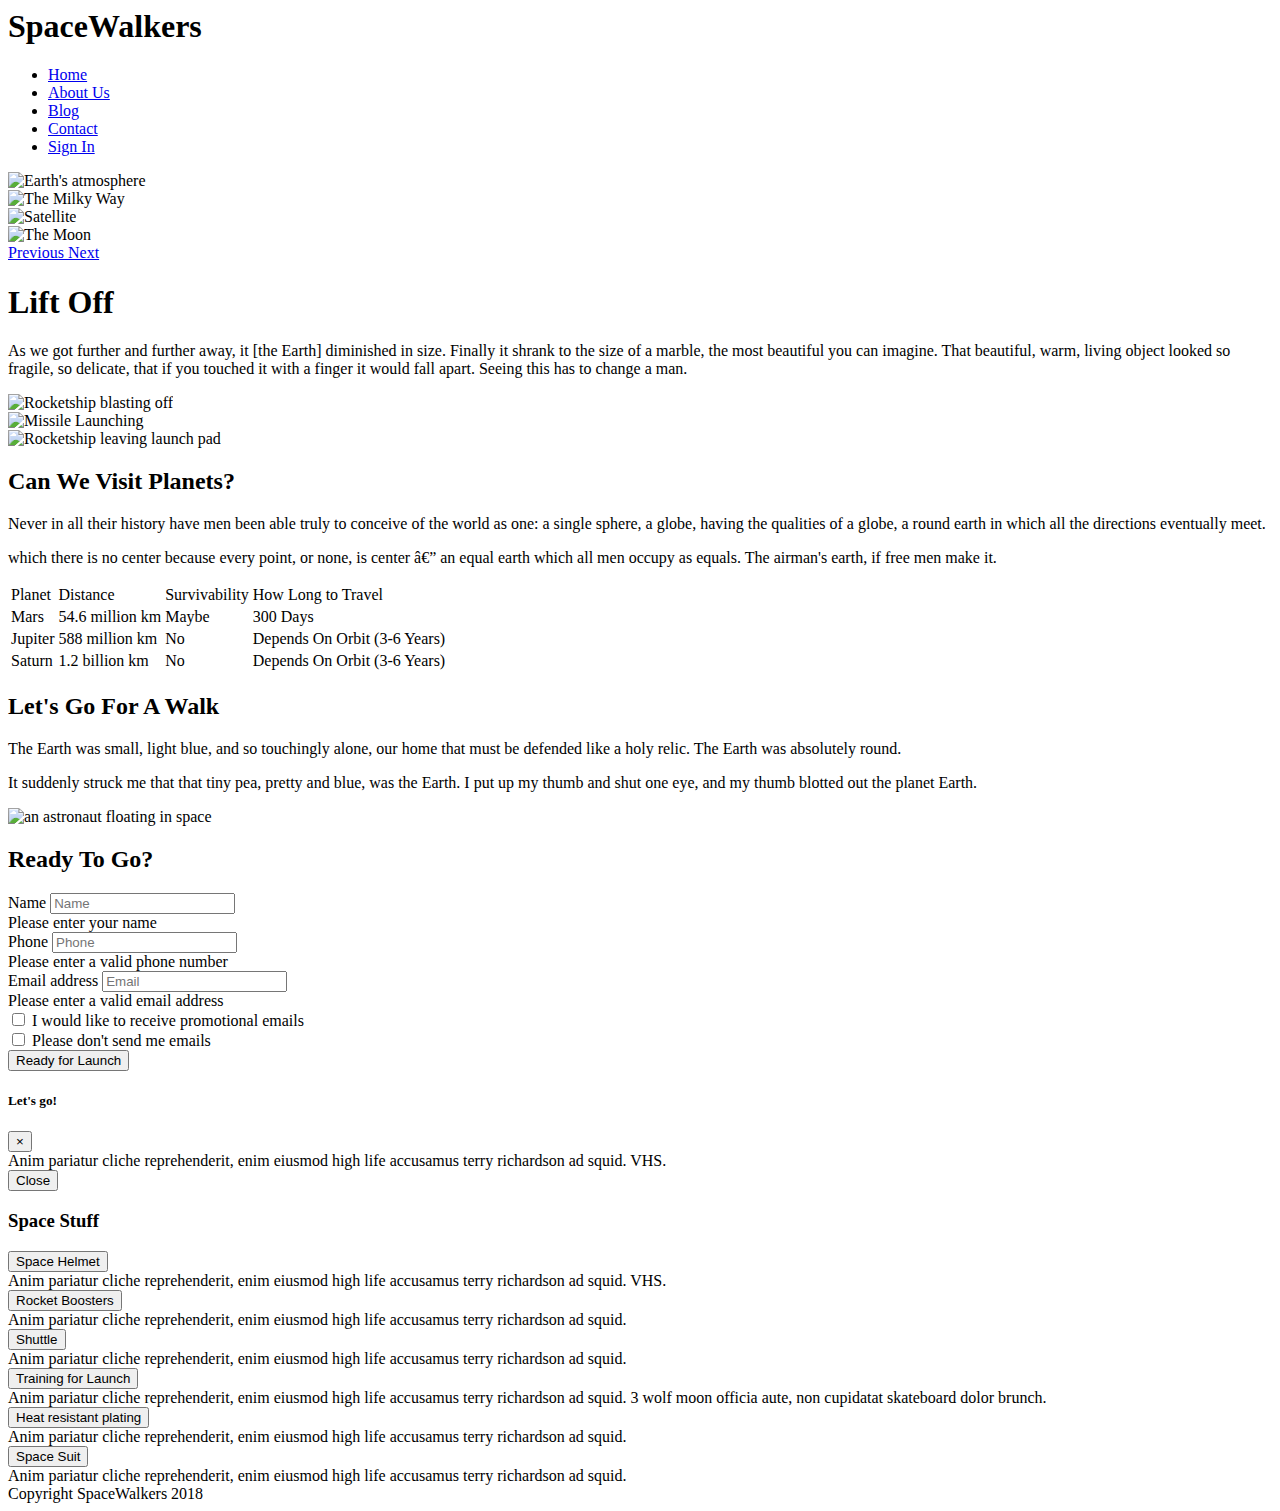
==== commit 0be302b2: "commit" ====
--- a/index.html
+++ b/index.html
@@ -1,5 +1,5 @@
 
-   <!doctype html>
+   <!-- <!doctype html>
 
    <html lang="en">
    
@@ -17,10 +17,10 @@
      <![endif]-->
    </head>
    
-   <body>
+   <!-- <body> -->
      <div class="container-fluid">
        <!-- Using Bootstrap This section of code is creating the Navigation Bar -->
-       <div class="row nav-bar border-bottom"> 
+       <div class="row nav-bar border-bottom">  
          <div class="col-sm-12 d-flex justify-content-center">
            <h1 class="mt-3">SpaceWalkers</h1>
          </div>
@@ -66,6 +66,10 @@
                    <img class="d-block w-100" src="img/slider-4.jpg" alt="The Moon">
                </div>
              </div>
+             </div>
+            
+
+
              <!--These lines add the previous and next icons to the carousel-->
              <a class="carousel-control-prev" href="#carouselExampleControls" role="button" data-slide="prev">
                <span class="carousel-control-prev-icon" aria-hidden="true"></span>
@@ -78,6 +82,9 @@
            </div>
          </div>
        </div>
+
+
+
        <!--This next section is the Lift Off Section-->
        <div class="row">
          <div class="col-sm-12">
@@ -87,6 +94,8 @@
              you touched it with a finger it would fall apart. Seeing this has to change a man.</p>
          </div>
        </div>
+
+
    <!-- Images under lift off section -->
        <div class="row justify-content-between">
          <div class="col-sm-4">
@@ -99,6 +108,7 @@
            <img class="img-fluid rounded mr-2 mt-3 mb-3"  src="img/launch.jpg" alt="Rocketship leaving launch pad">
          </div> 
        </div>
+       
    <!--Can we visit planets section-->
        <div class="row">
          <div class="col-sm-12">
@@ -200,7 +210,7 @@
                </div>
              </div>
            </div>
-         </div>
+         
          <div class="col-sm-4">
    <!---Space Stuff Section-->
            <h3>Space Stuff</h3>
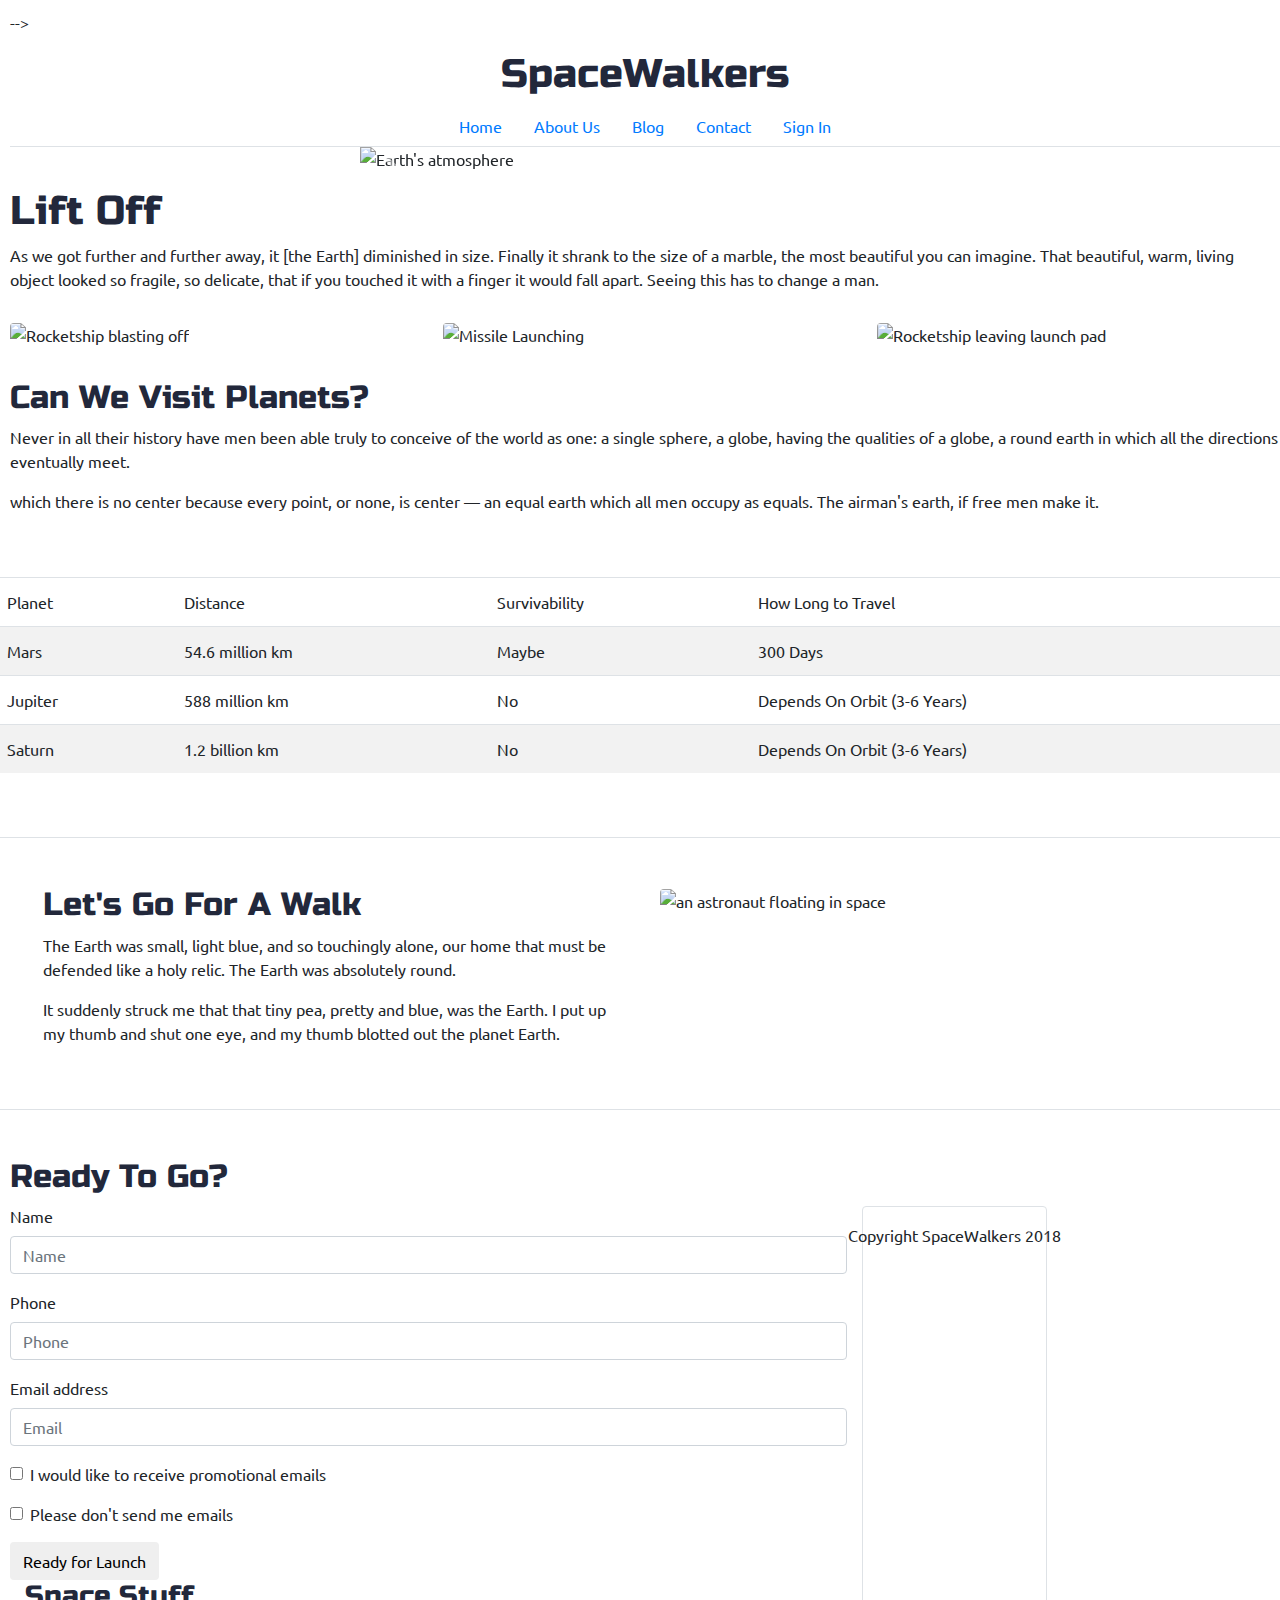
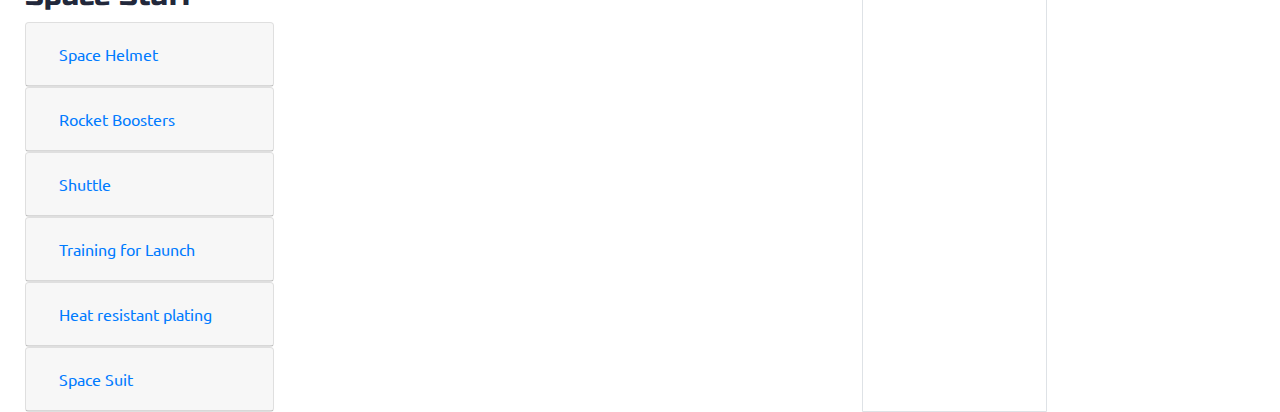
==== commit 9782569f: "commit" ====
--- a/index.html
+++ b/index.html
@@ -1,5 +1,5 @@
 
-   <!-- <!doctype html>
+ <!doctype html>
 
    <html lang="en">
    
@@ -15,7 +15,7 @@
      <!--[if lt IE 9]>
        <script src="https://cdnjs.cloudflare.com/ajax/libs/html5shiv/3.7.3/html5shiv.js"></script>
      <![endif]-->
-   </head>
+   </head> -->
    
    <!-- <body> -->
      <div class="container-fluid">
@@ -306,12 +306,7 @@
        <footer class="mt-5 pb-4 pt-3 rounded-top border">
          <div class="row justify-content-center">Copyright SpaceWalkers 2018</div> 
        </footer>
-     
-   
-   
-   
-   
-   
+       
      <script src="js/jquery-3.3.1.min.js"></script>
      <script src="js/bootstrap.bundle.min.js"></script>
      <script src="js/index.js"></script>
--- a/css/index.css
+++ b/css/index.css
@@ -132,7 +132,7 @@
 
 body {
 
-  margin: 0;
+  margin: 10px 0 0 10px ;
 
   font-family: -apple-system, BlinkMacSystemFont, "Segoe UI", Roboto, "Helvetica Neue", Arial, sans-serif, "Apple Color Emoji", "Segoe UI Emoji", "Segoe UI Symbol";
 
@@ -178,7 +178,7 @@
 
 h6 {
 
-  margin-top: 0;
+  margin-top: 0px;
 
   margin-bottom: 0.5rem;
 
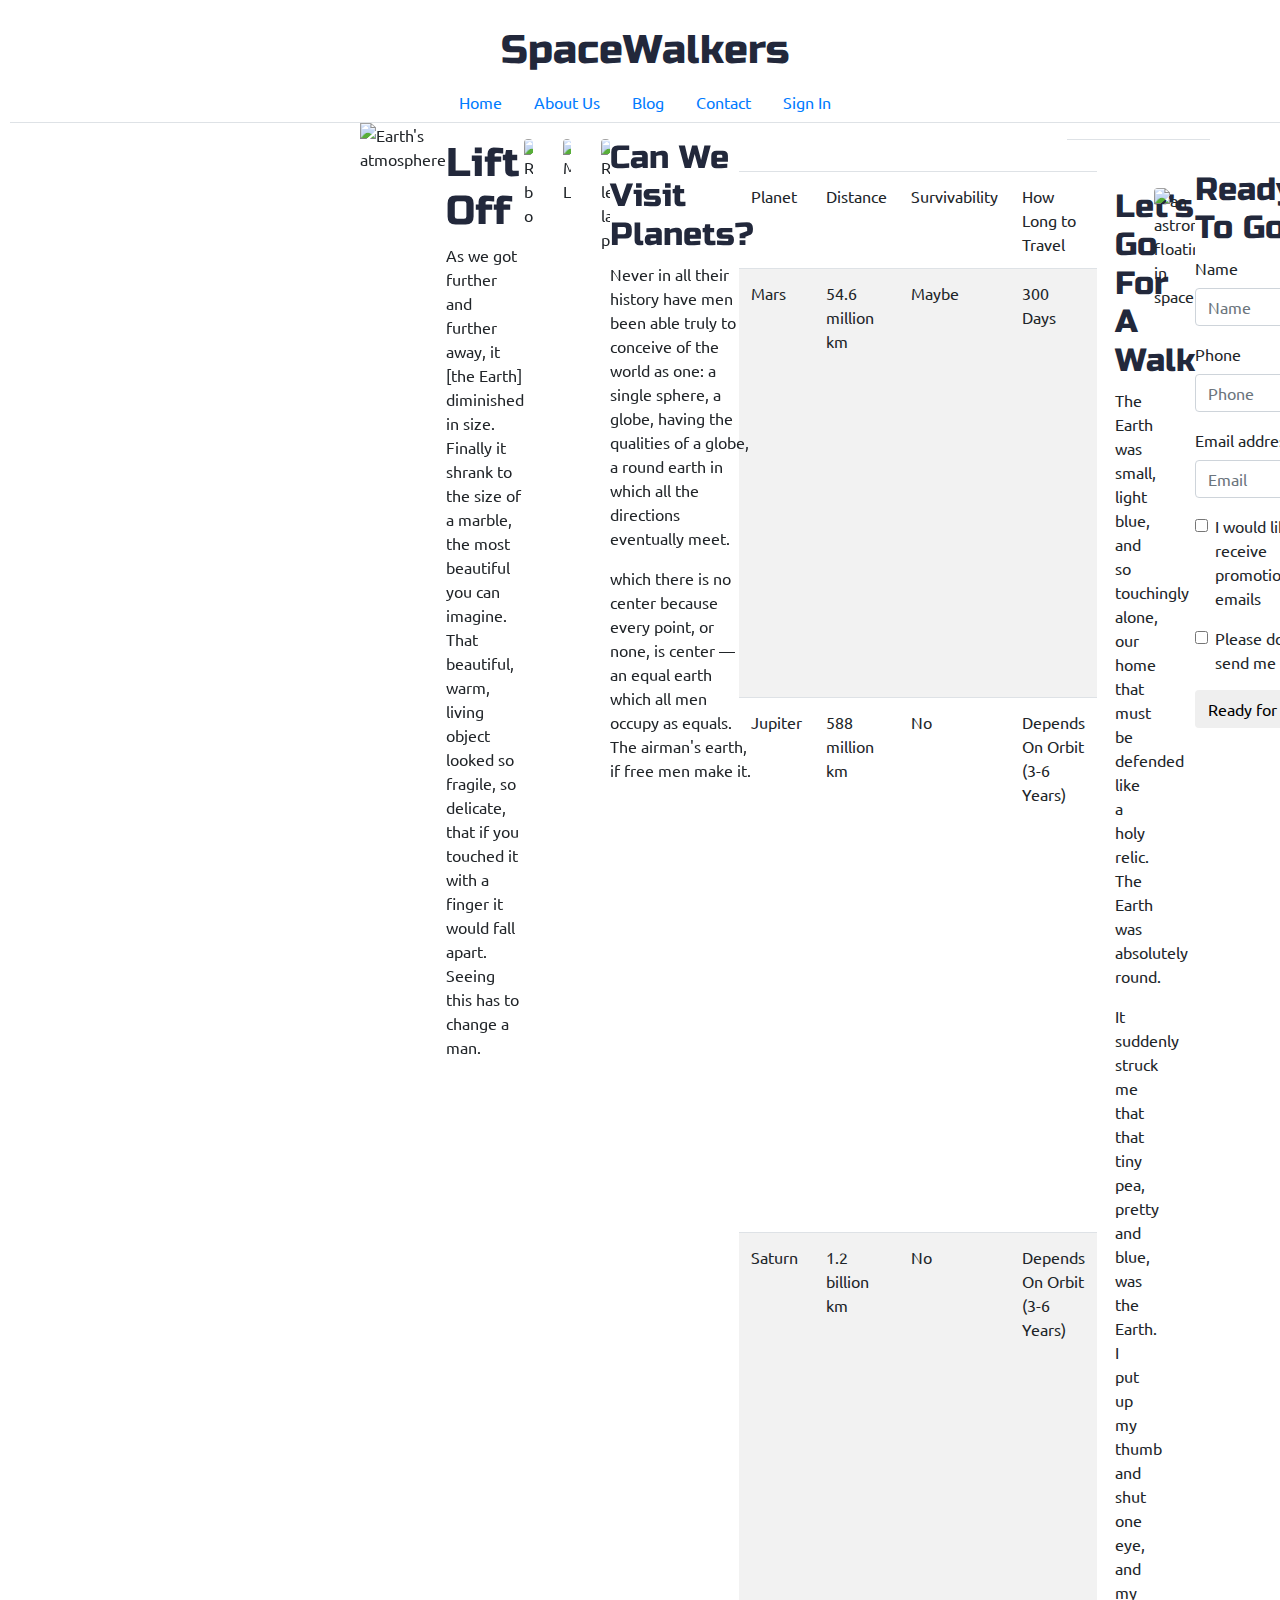
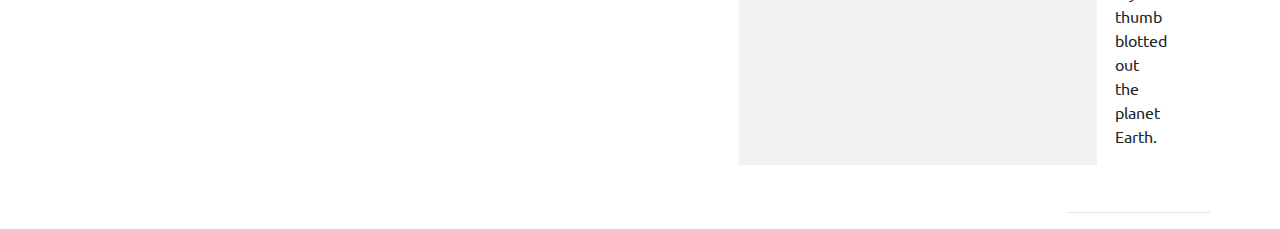
==== commit e1a95610: "commit" ====
--- a/index.html
+++ b/index.html
@@ -1,314 +1,303 @@
-
- <!doctype html>
-
-   <html lang="en">
-   
-   <head>
-     <meta charset="utf-8">
-     <meta name="viewport" content="width=device-width, initial-scale=1.0">
-   
-     <title>SpaceWalkers</title>
-   
-     <link href="https://fonts.googleapis.com/css?family=Russo+One|Ubuntu" rel="stylesheet">
-     <link href="css/index.css" rel="stylesheet">
-   
-     <!--[if lt IE 9]>
-       <script src="https://cdnjs.cloudflare.com/ajax/libs/html5shiv/3.7.3/html5shiv.js"></script>
-     <![endif]-->
-   </head> -->
-   
-   <!-- <body> -->
-     <div class="container-fluid">
-       <!-- Using Bootstrap This section of code is creating the Navigation Bar -->
-       <div class="row nav-bar border-bottom">  
-         <div class="col-sm-12 d-flex justify-content-center">
-           <h1 class="mt-3">SpaceWalkers</h1>
-         </div>
-         <div class="col-sm-12">
-           <ul class="nav justify-content-center">
-             <li class="nav-item">
-               <a class="nav-link" href="#"> Home</a>
-             </li>
-             <li class="nav-item">
-               <a class="nav-link" href="#">About Us</a>
-             </li>
-             <li class="nav-item">
-               <a class="nav-link" href="#">Blog</a>
-             </li>
-             <li class="nav-item">
-               <a class="nav-link" href="#">Contact</a>
-             </li>
-             <li class="nav-item">
-               <a class="nav-link" href="#">Sign In</a>
-             </li>
-           </ul>
-         </div>
-       </div>
-     </div>
-    </div>
-   <!-- Carousel (stretch)-->
-     <div class="container">
-       <div class="row justify-content-center">
-         <div class="col-sm-12">
-           <div id="carouselExampleControls" class="carousel slide" data-ride="carousel">
-             <div class="carousel-inner">
-               <div class="carousel-item active">
-                 <!--These lines add the carousel images to the carousel-->
-                 <img class="d-block w-100" src="img/slider-1.jpg" alt="Earth's atmosphere">
-               </div>
-               <div class="carousel-item">
-                   <img class="d-block w-100" src="img/slider-2.jpg" alt="The Milky Way">
-               </div>
-               <div class="carousel-item">
-                   <img class="d-block w-100" src="img/slider-3.jpg" alt="Satellite">
-               </div>
-               <div class="carousel-item">
-                   <img class="d-block w-100" src="img/slider-4.jpg" alt="The Moon">
-               </div>
-             </div>
-             </div>
-            
-
-
-             <!--These lines add the previous and next icons to the carousel-->
-             <a class="carousel-control-prev" href="#carouselExampleControls" role="button" data-slide="prev">
-               <span class="carousel-control-prev-icon" aria-hidden="true"></span>
-               <span class="sr-only">Previous</span>
-             </a>
-             <a class="carousel-control-next" href="#carouselExampleControls" role="button" data-slide="next">
-               <span class="carousel-control-next-icon" aria-hidden="true"></span>
-               <span class="sr-only">Next</span>
-             </a>
-           </div>
-         </div>
-       </div>
-
-
-
-       <!--This next section is the Lift Off Section-->
-       <div class="row">
-         <div class="col-sm-12">
-             <h1 class="mt-3">Lift Off</h1>
-             <p>As we got further and further away, it [the Earth] diminished in size. Finally it shrank to the size of a marble,
-             the most beautiful you can imagine. That beautiful, warm, living object looked so fragile, so delicate, that if
-             you touched it with a finger it would fall apart. Seeing this has to change a man.</p>
-         </div>
-       </div>
-
-
-   <!-- Images under lift off section -->
-       <div class="row justify-content-between">
-         <div class="col-sm-4">
-           <img class="img-fluid rounded mr-2 mt-3 mb-3" src="img/blast.jpg" alt="Rocketship blasting off">
-         </div>
-         <div class="col-sm-4">
-           <img class="img-fluid rounded mr-2 mt-3 mb-3"  src="img/sky.jpg" alt="Missile Launching">
-         </div>
-         <div class="col-sm-4">
-           <img class="img-fluid rounded mr-2 mt-3 mb-3"  src="img/launch.jpg" alt="Rocketship leaving launch pad">
-         </div> 
-       </div>
-       
-   <!--Can we visit planets section-->
-       <div class="row">
-         <div class="col-sm-12">
-           <h2 class="mt-3">Can We Visit Planets?</h2>
-           <p>Never in all their history have men been able truly to conceive of the world as one: a single sphere, a globe, having the qualities of a globe, a round earth in which all the directions eventually meet.</p>
-           <p>which there is no center because every point, or none, is center — an equal earth which all men occupy as equals. The airman's earth, if free men make it.</p>
-         </div>
-       </div>
-   <!--The Table Section-->
-       <div class="row mt-5 mb-5">
-         <table class="table table-striped">
-           <thead>
-             <tr>
-               <td>Planet</td>
-               <td>Distance</td>
-               <td>Survivability</td>
-               <td>How Long to Travel</td>
-             </tr>
-           </thead>
-           <tbody>
-             <tr>
-               <td>Mars</td>
-               <td>54.6 million km</td>
-               <td>Maybe</td>
-               <td>300 Days</td>
-             </tr>
-             <tr>
-               <td>Jupiter</td>
-               <td>588 million km</td>
-               <td>No</td>
-               <td>Depends On Orbit (3-6 Years)</td>
-             </tr>
-             <tr>
-               <td>Saturn</td>
-               <td>1.2 billion km</td>
-               <td>No</td>
-               <td>Depends On Orbit (3-6 Years)</td>
-             </tr>
-           </tbody>
-         </table>
-       </div>
-   <!--Let's Go For A Walk Section-->
-       <div class="row mb-3 mt-3 pt-5 pb-5 border-top border-bottom justify-content-center">
-         <div class="col-sm-6 pl-lg-5">
-           <h2>Let's Go For A Walk</h2>
-           <p>The Earth was small, light blue, and so touchingly alone, our home that must be defended like a holy relic. The Earth was absolutely round.</p>
-           <p>It suddenly struck me that that tiny pea, pretty and blue, was the Earth. I put up my thumb and shut one eye, and my thumb blotted out the planet Earth.</p>
-         </div>
-         <div class="col-sm-6">
-           <img class="img-fluid rounded" src="img/space-walk.jpg" alt="an astronaut floating in space">
-         </div>
-       </div>
-       <div class="row mt-5">
-         <div class="col-sm-8">
-   <!--Form Section-->
-           <h2>Ready To Go?</h2>
-           <form class="myForm needs-validation">
-             <div class="form-group">
-               <label for="inputName1">Name</label>
-               <input type="name" class="form-control" id="inputName1" placeholder="Name" required>
-               <div class="invalid-feedback">Please enter your name</div>
-             </div>
-             <div class="form-group">
-               <label for="inputPhone1">Phone</label>
-               <input type="phone" class="form-control" id="inputPhone1" placeholder="Phone" required>
-               <div class="invalid-feedback">Please enter a valid phone number</div>
-             </div>
-             <div class="form-group">
-               <label for="inputEmail1">Email address</label>
-               <input type="email" class="form-control" id="inputEmail1" aria-describedby="emailHelp" placeholder="Email" required>
-               <div class="invalid-feedback">Please enter a valid email address</div>
-             </div>
-             <div class="form-group form-check">
-               <input type="checkbox" class="form-check-input" id="check1" required>
-               <label class="form-check-label" for="check1">I would like to receive promotional emails</label>
-             </div>
-             <div class="form-group form-check">
-               <input type="checkbox" class="form-check-input" id="check2" required>
-               <label class="form-check-label" for="check2">Please don't send me emails</label>
-             </div>
-             <button type="submit" class="btn" data-toggle="modal" data-target="#submitModal">Ready for Launch</button>
-           </form>
-   <!--Added Modal (Stretch)-->
-           <div class="modal fade" id="submitModal" tabindex="-1" role="dialog" aria-labelledby="submitModalLabel" aria-hidden="true">
-             <div class="modal-dialog" role="document">
-               <div class="modal-content">
-                 <div class="modal-header">
-                   <h5 class="modal-title" id="submitModalLabel">Let's go!</h5>
-                   <button type="button" class="close" data-dismiss="modal" aria-label="Close">
-                     <span aria-hidden="true">&times;</span>
-                   </button>
-                 </div>
-                 <div class="modal-body">
-                   Anim pariatur cliche reprehenderit, enim eiusmod high life accusamus terry richardson ad squid. VHS.
-                 </div>
-                 <div class="modal-footer">
-                   <button type="button" class="btn btn-secondary" data-dismiss="modal">Close</button>
-                 </div>
-               </div>
-             </div>
-           </div>
-         
-         <div class="col-sm-4">
-   <!---Space Stuff Section-->
-           <h3>Space Stuff</h3>
-           <div class="accordion supplies" id="accordion">
-             <div class="card">
-               <div class="card-header" id="headingOne">
-                 <span class="mb-0">
-                   <button class="btn btn-link" type="button" data-toggle="collapse" data-target="#collapseOne" aria-expanded="false" aria-controls="collapseOne">
-                     Space Helmet
-                   </button>
-                 </span>
-               </div>
-               <div id="collapseOne" class="collapse" aria-labelledby="headingOne" data-parent="#accordion">
-                 <div class="card-body">
-                   Anim pariatur cliche reprehenderit, enim eiusmod high life accusamus terry richardson ad squid. VHS.
-                 </div>
-               </div>
-             </div>
-             <div class="card">
-               <div class="card-header" id="headingTwo">
-                 <span class="mb-0">
-                   <button class="btn btn-link collapsed" type="button" data-toggle="collapse" data-target="#collapseTwo" aria-expanded="false" aria-controls="collapseTwo">
-                     Rocket Boosters
-                   </button>
-                 </span>
-               </div>
-               <div id="collapseTwo" class="collapse" aria-labelledby="headingTwo" data-parent="#accordion">
-                 <div class="card-body">
-                   Anim pariatur cliche reprehenderit, enim eiusmod high life accusamus terry richardson ad squid.
-                 </div>
-               </div>
-             </div>
-             <div class="card">
-               <div class="card-header" id="headingThree">
-                 <span class="mb-0">
-                   <button class="btn btn-link collapsed" type="button" data-toggle="collapse" data-target="#collapseThree" aria-expanded="false" aria-controls="collapseThree">
-                     Shuttle
-                   </button>
-                 </span>
-               </div>
-               <div id="collapseThree" class="collapse" aria-labelledby="headingThree" data-parent="#accordion">
-                 <div class="card-body">
-                   Anim pariatur cliche reprehenderit, enim eiusmod high life accusamus terry richardson ad squid.
-                 </div>
-               </div>
-             </div>
-             <div class="card">
-               <div class="card-header" id="headingFour">
-                 <span class="mb-0">
-                   <button class="btn btn-link collapsed" type="button" data-toggle="collapse" data-target="#collapseFour" aria-expanded="false" aria-controls="collapseFour">
-                     Training for Launch
-                   </button>
-                 </span>
-               </div>
-               <div id="collapseFour" class="collapse" aria-labelledby="headingFour" data-parent="#accordion">
-                 <div class="card-body">
-                   Anim pariatur cliche reprehenderit, enim eiusmod high life accusamus terry richardson ad squid. 3 wolf moon officia aute, non cupidatat skateboard dolor brunch.
-                 </div>
-               </div>
-             </div>
-             <div class="card">
-               <div class="card-header" id="headingFive">
-                 <span class="mb-0">
-                   <button class="btn btn-link collapsed" type="button" data-toggle="collapse" data-target="#collapseFive" aria-expanded="false" aria-controls="collapseFive">
-                     Heat resistant plating
-                   </button>
-                 </span>
-               </div>
-               <div id="collapseFive" class="collapse" aria-labelledby="headingFive" data-parent="#accordion">
-                 <div class="card-body">
-                   Anim pariatur cliche reprehenderit, enim eiusmod high life accusamus terry richardson ad squid.
-                 </div>
-               </div>
-             </div>
-             <div class="card">
-               <div class="card-header" id="headingSix">
-                 <span class="mb-0">
-                   <button class="btn btn-link collapsed" type="button" data-toggle="collapse" data-target="#collapseSix" aria-expanded="false" aria-controls="collapseSix">
-                     Space Suit
-                   </button>
-                 </span>
-               </div>
-               <div id="collapseSix" class="collapse" aria-labelledby="headingSix" data-parent="#accordion">
-                 <div class="card-body">
-                   Anim pariatur cliche reprehenderit, enim eiusmod high life accusamus terry richardson ad squid.
-                 </div>
-               </div>
-             </div>
-           </div>
-         </div>
-       </div>
-   <!--Page Footer Section-->
-       <footer class="mt-5 pb-4 pt-3 rounded-top border">
-         <div class="row justify-content-center">Copyright SpaceWalkers 2018</div> 
-       </footer>
-       
-     <script src="js/jquery-3.3.1.min.js"></script>
-     <script src="js/bootstrap.bundle.min.js"></script>
-     <script src="js/index.js"></script>
-   </body>
-   </html>+<!doctype html>
+
+<html lang="en">
+
+<head>
+  <meta charset="utf-8">
+  <meta name="viewport" content="width=device-width, initial-scale=1.0">
+
+  <title>SpaceWalkers</title>
+
+  <link href="https://fonts.googleapis.com/css?family=Russo+One|Ubuntu" rel="stylesheet">
+  <link href="css/index.css" rel="stylesheet">
+
+  <!--[if lt IE 9]>
+    <script src="https://cdnjs.cloudflare.com/ajax/libs/html5shiv/3.7.3/html5shiv.js"></script>
+  <![endif]-->
+</head>
+
+<body>
+  <div class="container-fluid">
+    <!-- Using Bootstrap This section of code is creating the Navigation Bar -->
+    <div class="row nav-bar border-bottom"> 
+      <div class="col-sm-12 d-flex justify-content-center">
+        <h1 class="mt-3">SpaceWalkers</h1>
+      </div>
+      <div class="col-sm-12">
+        <ul class="nav justify-content-center">
+          <li class="nav-item">
+            <a class="nav-link" href="#"> Home</a>
+          </li>
+          <li class="nav-item">
+            <a class="nav-link" href="#">About Us</a>
+          </li>
+          <li class="nav-item">
+            <a class="nav-link" href="#">Blog</a>
+          </li>
+          <li class="nav-item">
+            <a class="nav-link" href="#">Contact</a>
+          </li>
+          <li class="nav-item">
+            <a class="nav-link" href="#">Sign In</a>
+          </li>
+        </ul>
+      </div>
+    </div>
+  </div>
+<!-- Carousel (stretch)-->
+  <div class="container">
+    <div class="row justify-content-center">
+      <div class="col-sm-12">
+        <div id="carouselExampleControls" class="carousel slide" data-ride="carousel">
+          <div class="carousel-inner">
+            <div class="carousel-item active">
+              <!--These lines add the carousel images to the carousel-->
+              <img class="d-block w-100" src="img/slider-1.jpg" alt="Earth's atmosphere">
+            </div>
+            <div class="carousel-item">
+                <img class="d-block w-100" src="img/slider-2.jpg" alt="The Milky Way">
+            </div>
+            <div class="carousel-item">
+                <img class="d-block w-100" src="img/slider-3.jpg" alt="Satellite">
+            </div>
+            <div class="carousel-item">
+                <img class="d-block w-100" src="img/slider-4.jpg" alt="The Moon">
+            </div>
+          </div>
+          <!--These lines add the previous and next icons to the carousel-->
+          <a class="carousel-control-prev" href="#carouselExampleControls" role="button" data-slide="prev">
+            <span class="carousel-control-prev-icon" aria-hidden="true"></span>
+            <span class="sr-only">Previous</span>
+          </a>
+          <a class="carousel-control-next" href="#carouselExampleControls" role="button" data-slide="next">
+            <span class="carousel-control-next-icon" aria-hidden="true"></span>
+            <span class="sr-only">Next</span>
+          </a>
+        </div>
+      </div>
+    </div>
+    <!--This next section is the Lift Off Section-->
+    <div class="row">
+      <div class="col-sm-12">
+          <h1 class="mt-3">Lift Off</h1>
+          <p>As we got further and further away, it [the Earth] diminished in size. Finally it shrank to the size of a marble,
+          the most beautiful you can imagine. That beautiful, warm, living object looked so fragile, so delicate, that if
+          you touched it with a finger it would fall apart. Seeing this has to change a man.</p>
+      </div>
+    </div>
+<!-- Images under lift off section -->
+    <div class="row justify-content-between">
+      <div class="col-sm-4">
+        <img class="img-fluid rounded mr-2 mt-3 mb-3" src="img/blast.jpg" alt="Rocketship blasting off">
+      </div>
+      <div class="col-sm-4">
+        <img class="img-fluid rounded mr-2 mt-3 mb-3"  src="img/sky.jpg" alt="Missile Launching">
+      </div>
+      <div class="col-sm-4">
+        <img class="img-fluid rounded mr-2 mt-3 mb-3"  src="img/launch.jpg" alt="Rocketship leaving launch pad">
+      </div> 
+    </div>
+<!--Can we visit planets section-->
+    <div class="row">
+      <div class="col-sm-12">
+        <h2 class="mt-3">Can We Visit Planets?</h2>
+        <p>Never in all their history have men been able truly to conceive of the world as one: a single sphere, a globe, having the qualities of a globe, a round earth in which all the directions eventually meet.</p>
+        <p>which there is no center because every point, or none, is center — an equal earth which all men occupy as equals. The airman's earth, if free men make it.</p>
+      </div>
+    </div>
+<!--The Table Section-->
+    <div class="row mt-5 mb-5">
+      <table class="table table-striped">
+        <thead>
+          <tr>
+            <td>Planet</td>
+            <td>Distance</td>
+            <td>Survivability</td>
+            <td>How Long to Travel</td>
+          </tr>
+        </thead>
+        <tbody>
+          <tr>
+            <td>Mars</td>
+            <td>54.6 million km</td>
+            <td>Maybe</td>
+            <td>300 Days</td>
+          </tr>
+          <tr>
+            <td>Jupiter</td>
+            <td>588 million km</td>
+            <td>No</td>
+            <td>Depends On Orbit (3-6 Years)</td>
+          </tr>
+          <tr>
+            <td>Saturn</td>
+            <td>1.2 billion km</td>
+            <td>No</td>
+            <td>Depends On Orbit (3-6 Years)</td>
+          </tr>
+        </tbody>
+      </table>
+    </div>
+<!--Let's Go For A Walk Section-->
+    <div class="row mb-3 mt-3 pt-5 pb-5 border-top border-bottom justify-content-center">
+      <div class="col-sm-6 pl-lg-5">
+        <h2>Let's Go For A Walk</h2>
+        <p>The Earth was small, light blue, and so touchingly alone, our home that must be defended like a holy relic. The Earth was absolutely round.</p>
+        <p>It suddenly struck me that that tiny pea, pretty and blue, was the Earth. I put up my thumb and shut one eye, and my thumb blotted out the planet Earth.</p>
+      </div>
+      <div class="col-sm-6">
+        <img class="img-fluid rounded" src="img/space-walk.jpg" alt="an astronaut floating in space">
+      </div>
+    </div>
+    <div class="row mt-5">
+      <div class="col-sm-8">
+<!--Form Section-->
+        <h2>Ready To Go?</h2>
+        <form class="myForm needs-validation">
+          <div class="form-group">
+            <label for="inputName1">Name</label>
+            <input type="name" class="form-control" id="inputName1" placeholder="Name" required>
+            <div class="invalid-feedback">Please enter your name</div>
+          </div>
+          <div class="form-group">
+            <label for="inputPhone1">Phone</label>
+            <input type="phone" class="form-control" id="inputPhone1" placeholder="Phone" required>
+            <div class="invalid-feedback">Please enter a valid phone number</div>
+          </div>
+          <div class="form-group">
+            <label for="inputEmail1">Email address</label>
+            <input type="email" class="form-control" id="inputEmail1" aria-describedby="emailHelp" placeholder="Email" required>
+            <div class="invalid-feedback">Please enter a valid email address</div>
+          </div>
+          <div class="form-group form-check">
+            <input type="checkbox" class="form-check-input" id="check1" required>
+            <label class="form-check-label" for="check1">I would like to receive promotional emails</label>
+          </div>
+          <div class="form-group form-check">
+            <input type="checkbox" class="form-check-input" id="check2" required>
+            <label class="form-check-label" for="check2">Please don't send me emails</label>
+          </div>
+          <button type="submit" class="btn" data-toggle="modal" data-target="#submitModal">Ready for Launch</button>
+        </form>
+<!--Added Modal (Stretch)-->
+        <div class="modal fade" id="submitModal" tabindex="-1" role="dialog" aria-labelledby="submitModalLabel" aria-hidden="true">
+          <div class="modal-dialog" role="document">
+            <div class="modal-content">
+              <div class="modal-header">
+                <h5 class="modal-title" id="submitModalLabel">Let's go!</h5>
+                <button type="button" class="close" data-dismiss="modal" aria-label="Close">
+                  <span aria-hidden="true">&times;</span>
+                </button>
+              </div>
+              <div class="modal-body">
+                Anim pariatur cliche reprehenderit, enim eiusmod high life accusamus terry richardson ad squid. VHS.
+              </div>
+              <div class="modal-footer">
+                <button type="button" class="btn btn-secondary" data-dismiss="modal">Close</button>
+              </div>
+            </div>
+          </div>
+        </div>
+      </div>
+      <div class="col-sm-4">
+<!---Space Stuff Section-->
+        <h3>Space Stuff</h3>
+        <div class="accordion supplies" id="accordion">
+          <div class="card">
+            <div class="card-header" id="headingOne">
+              <span class="mb-0">
+                <button class="btn btn-link" type="button" data-toggle="collapse" data-target="#collapseOne" aria-expanded="false" aria-controls="collapseOne">
+                  Space Helmet
+                </button>
+              </span>
+            </div>
+            <div id="collapseOne" class="collapse" aria-labelledby="headingOne" data-parent="#accordion">
+              <div class="card-body">
+                Anim pariatur cliche reprehenderit, enim eiusmod high life accusamus terry richardson ad squid. VHS.
+              </div>
+            </div>
+          </div>
+          <div class="card">
+            <div class="card-header" id="headingTwo">
+              <span class="mb-0">
+                <button class="btn btn-link collapsed" type="button" data-toggle="collapse" data-target="#collapseTwo" aria-expanded="false" aria-controls="collapseTwo">
+                  Rocket Boosters
+                </button>
+              </span>
+            </div>
+            <div id="collapseTwo" class="collapse" aria-labelledby="headingTwo" data-parent="#accordion">
+              <div class="card-body">
+                Anim pariatur cliche reprehenderit, enim eiusmod high life accusamus terry richardson ad squid.
+              </div>
+            </div>
+          </div>
+          <div class="card">
+            <div class="card-header" id="headingThree">
+              <span class="mb-0">
+                <button class="btn btn-link collapsed" type="button" data-toggle="collapse" data-target="#collapseThree" aria-expanded="false" aria-controls="collapseThree">
+                  Shuttle
+                </button>
+              </span>
+            </div>
+            <div id="collapseThree" class="collapse" aria-labelledby="headingThree" data-parent="#accordion">
+              <div class="card-body">
+                Anim pariatur cliche reprehenderit, enim eiusmod high life accusamus terry richardson ad squid.
+              </div>
+            </div>
+          </div>
+          <div class="card">
+            <div class="card-header" id="headingFour">
+              <span class="mb-0">
+                <button class="btn btn-link collapsed" type="button" data-toggle="collapse" data-target="#collapseFour" aria-expanded="false" aria-controls="collapseFour">
+                  Training for Launch
+                </button>
+              </span>
+            </div>
+            <div id="collapseFour" class="collapse" aria-labelledby="headingFour" data-parent="#accordion">
+              <div class="card-body">
+                Anim pariatur cliche reprehenderit, enim eiusmod high life accusamus terry richardson ad squid. 3 wolf moon officia aute, non cupidatat skateboard dolor brunch.
+              </div>
+            </div>
+          </div>
+          <div class="card">
+            <div class="card-header" id="headingFive">
+              <span class="mb-0">
+                <button class="btn btn-link collapsed" type="button" data-toggle="collapse" data-target="#collapseFive" aria-expanded="false" aria-controls="collapseFive">
+                  Heat resistant plating
+                </button>
+              </span>
+            </div>
+            <div id="collapseFive" class="collapse" aria-labelledby="headingFive" data-parent="#accordion">
+              <div class="card-body">
+                Anim pariatur cliche reprehenderit, enim eiusmod high life accusamus terry richardson ad squid.
+              </div>
+            </div>
+          </div>
+          <div class="card">
+            <div class="card-header" id="headingSix">
+              <span class="mb-0">
+                <button class="btn btn-link collapsed" type="button" data-toggle="collapse" data-target="#collapseSix" aria-expanded="false" aria-controls="collapseSix">
+                  Space Suit
+                </button>
+              </span>
+            </div>
+            <div id="collapseSix" class="collapse" aria-labelledby="headingSix" data-parent="#accordion">
+              <div class="card-body">
+                Anim pariatur cliche reprehenderit, enim eiusmod high life accusamus terry richardson ad squid.
+              </div>
+            </div>
+          </div>
+        </div>
+      </div>
+    </div>
+<!--Page Footer Section-->
+    <footer class="mt-5 pb-4 pt-3 rounded-top border">
+      <div class="row justify-content-center">Copyright SpaceWalkers 2018</div> 
+    </footer>
+  </div>
+
+  <script src="js/jquery-3.3.1.min.js"></script>
+  <script src="js/bootstrap.bundle.min.js"></script>
+  <script src="js/index.js"></script>
+</body>
+</html>--- a/css/index.css
+++ b/css/index.css
@@ -1,16549 +1,16550 @@
- contributor 
-
-/*!
-
- * Bootstrap v4.0.0 (https://getbootstrap.com)
-
- * Copyright 2011-2018 The Bootstrap Authors
-
- * Copyright 2011-2018 Twitter, Inc.
-
- * Licensed under MIT (https://github.com/twbs/bootstrap/blob/master/LICENSE)
-
- */
-
-:root {
-
-  --blue: #007bff;
-
-  --indigo: #6610f2;
-
-  --purple: #6f42c1;
-
-  --pink: #e83e8c;
-
-  --red: #dc3545;
-
-  --orange: #fd7e14;
-
-  --yellow: #ffc107;
-
-  --green: #28a745;
-
-  --teal: #20c997;
-
-  --cyan: #17a2b8;
-
-  --white: #fff;
-
-  --gray: #6c757d;
-
-  --gray-dark: #343a40;
-
-  --primary: #007bff;
-
-  --secondary: #6c757d;
-
-  --success: #28a745;
-
-  --info: #17a2b8;
-
-  --warning: #ffc107;
-
-  --danger: #dc3545;
-
-  --light: #f8f9fa;
-
-  --dark: #343a40;
-
-  --breakpoint-xs: 0;
-
-  --breakpoint-sm: 576px;
-
-  --breakpoint-md: 768px;
-
-  --breakpoint-lg: 992px;
-
-  --breakpoint-xl: 1200px;
-
-  --font-family-sans-serif: -apple-system, BlinkMacSystemFont, "Segoe UI", Roboto, "Helvetica Neue", Arial, sans-serif, "Apple Color Emoji", "Segoe UI Emoji", "Segoe UI Symbol";
-
-  --font-family-monospace: SFMono-Regular, Menlo, Monaco, Consolas, "Liberation Mono", "Courier New", monospace;
-
-}
-
-*,
-
-::after,
-
-::before {
-
-  box-sizing: border-box;
-
-}
-
-html {
-
-  font-family: sans-serif;
-
-  line-height: 1.15;
-
-  -webkit-text-size-adjust: 100%;
-
-  -ms-text-size-adjust: 100%;
-
-  -ms-overflow-style: scrollbar;
-
-  -webkit-tap-highlight-color: transparent;
-
-}
-
-@-ms-viewport {
-
-  width: device-width;
-
-}
-
-article,
-
-aside,
-
-dialog,
-
-figcaption,
-
-figure,
-
-footer,
-
-header,
-
-hgroup,
-
-main,
-
-nav,
-
-section {
-
-  display: block;
-
-}
-
-body {
-
-  margin: 10px 0 0 10px ;
-
-  font-family: -apple-system, BlinkMacSystemFont, "Segoe UI", Roboto, "Helvetica Neue", Arial, sans-serif, "Apple Color Emoji", "Segoe UI Emoji", "Segoe UI Symbol";
-
-  font-size: 1rem;
-
-  font-weight: 400;
-
-  line-height: 1.5;
-
-  color: #212529;
-
-  text-align: left;
-
-  background-color: #fff;
-
-}
-
-[tabindex="-1"]:focus {
-
-  outline: 0 !important;
-
-}
-
-hr {
-
-  box-sizing: content-box;
-
-  height: 0;
-
-  overflow: visible;
-
-}
-
-h1,
-
-h2,
-
-h3,
-
-h4,
-
-h5,
-
-h6 {
-
-  margin-top: 0px;
-
-  margin-bottom: 0.5rem;
-
-}
-
-p {
-
-  margin-top: 0;
-
-  margin-bottom: 1rem;
-
-}
-
-abbr[data-original-title],
-
-abbr[title] {
-
-  text-decoration: underline;
-
-  -webkit-text-decoration: underline dotted;
-
-  text-decoration: underline dotted;
-
-  cursor: help;
-
-  border-bottom: 0;
-
-}
-
-address {
-
-  margin-bottom: 1rem;
-
-  font-style: normal;
-
-  line-height: inherit;
-
-}
-
-dl,
-
-ol,
-
-ul {
-
-  margin-top: 0;
-
-  margin-bottom: 1rem;
-
-}
-
-ol ol,
-
-ol ul,
-
-ul ol,
-
-ul ul {
-
-  margin-bottom: 0;
-
-}
-
-dt {
-
-  font-weight: 700;
-
-}
-
-dd {
-
-  margin-bottom: .5rem;
-
-  margin-left: 0;
-
-}
-
-blockquote {
-
-  margin: 0 0 1rem;
-
-}
-
-dfn {
-
-  font-style: italic;
-
-}
-
-b,
-
-strong {
-
-  font-weight: bolder;
-
-}
-
-small {
-
-  font-size: 80%;
-
-}
-
-sub,
-
-sup {
-
-  position: relative;
-
-  font-size: 75%;
-
-  line-height: 0;
-
-  vertical-align: baseline;
-
-}
-
-sub {
-
-  bottom: -0.25em;
-
-}
-
-sup {
-
-  top: -0.5em;
-
-}
-
-a {
-
-  color: #007bff;
-
-  text-decoration: none;
-
-  background-color: transparent;
-
-  -webkit-text-decoration-skip: objects;
-
-}
-
-a:hover {
-
-  color: #0056b3;
-
-  text-decoration: underline;
-
-}
-
-a:not([href]):not([tabindex]) {
-
-  color: inherit;
-
-  text-decoration: none;
-
-}
-
-a:not([href]):not([tabindex]):focus,
-
-a:not([href]):not([tabindex]):hover {
-
-  color: inherit;
-
-  text-decoration: none;
-
-}
-
-a:not([href]):not([tabindex]):focus {
-
-  outline: 0;
-
-}
-
-code,
-
-kbd,
-
-pre,
-
-samp {
-
-  font-family: monospace,monospace;
-
-  font-size: 1em;
-
-}
-
-pre {
-
-  margin-top: 0;
-
-  margin-bottom: 1rem;
-
-  overflow: auto;
-
-  -ms-overflow-style: scrollbar;
-
-}
-
-figure {
-
-  margin: 0 0 1rem;
-
-}
-
-img {
-
-  vertical-align: middle;
-
-  border-style: none;
-
-}
-
-svg:not(:root) {
-
-  overflow: hidden;
-
-}
-
-table {
-
-  border-collapse: collapse;
-
-}
-
-caption {
-
-  padding-top: .75rem;
-
-  padding-bottom: .75rem;
-
-  color: #6c757d;
-
-  text-align: left;
-
-  caption-side: bottom;
-
-}
-
-th {
-
-  text-align: inherit;
-
-}
-
-label {
-
-  display: inline-block;
-
-  margin-bottom: 0.5rem;
-
-}
-
-button {
-
-  border-radius: 0;
-
-}
-
-button:focus {
-
-  outline: 1px dotted;
-
-  outline: 5px auto -webkit-focus-ring-color;
-
-}
-
-button,
-
-input,
-
-optgroup,
-
-select,
-
-textarea {
-
-  margin: 0;
-
-  font-family: inherit;
-
-  font-size: inherit;
-
-  line-height: inherit;
-
-}
-
-button,
-
-input {
-
-  overflow: visible;
-
-}
-
-button,
-
-select {
-
-  text-transform: none;
-
-}
-
-[type=reset],
-
-[type=submit],
-
-button,
-
-html [type=button] {
-
-  -webkit-appearance: button;
-
-}
-
-[type=button]::-moz-focus-inner,
-
-[type=reset]::-moz-focus-inner,
-
-[type=submit]::-moz-focus-inner,
-
-button::-moz-focus-inner {
-
-  padding: 0;
-
-  border-style: none;
-
-}
-
-input[type=checkbox],
-
-input[type=radio] {
-
-  box-sizing: border-box;
-
-  padding: 0;
-
-}
-
-input[type=date],
-
-input[type=datetime-local],
-
-input[type=month],
-
-input[type=time] {
-
-  -webkit-appearance: listbox;
-
-}
-
-textarea {
-
-  overflow: auto;
-
-  resize: vertical;
-
-}
-
-fieldset {
-
-  min-width: 0;
-
-  padding: 0;
-
-  margin: 0;
-
-  border: 0;
-
-}
-
-legend {
-
-  display: block;
-
-  width: 100%;
-
-  max-width: 100%;
-
-  padding: 0;
-
-  margin-bottom: .5rem;
-
-  font-size: 1.5rem;
-
-  line-height: inherit;
-
-  color: inherit;
-
-  white-space: normal;
-
-}
-
-progress {
-
-  vertical-align: baseline;
-
-}
-
-[type=number]::-webkit-inner-spin-button,
-
-[type=number]::-webkit-outer-spin-button {
-
-  height: auto;
-
-}
-
-[type=search] {
-
-  outline-offset: -2px;
-
-  -webkit-appearance: none;
-
-}
-
-[type=search]::-webkit-search-cancel-button,
-
-[type=search]::-webkit-search-decoration {
-
-  -webkit-appearance: none;
-
-}
-
-::-webkit-file-upload-button {
-
-  font: inherit;
-
-  -webkit-appearance: button;
-
-}
-
-output {
-
-  display: inline-block;
-
-}
-
-summary {
-
-  display: list-item;
-
-  cursor: pointer;
-
-}
-
-template {
-
-  display: none;
-
-}
-
-[hidden] {
-
-  display: none !important;
-
-}
-
-.h1,
-
-.h2,
-
-.h3,
-
-.h4,
-
-.h5,
-
-.h6,
-
-h1,
-
-h2,
-
-h3,
-
-h4,
-
-h5,
-
-h6 {
-
-  margin-bottom: .5rem;
-
-  font-family: inherit;
-
-  font-weight: 500;
-
-  line-height: 1.2;
-
-  color: inherit;
-
-}
-
-.h1,
-
-h1 {
-
-  font-size: 2.5rem;
-
-}
-
-.h2,
-
-h2 {
-
-  font-size: 2rem;
-
-}
-
-.h3,
-
-h3 {
-
-  font-size: 1.75rem;
-
-}
-
-.h4,
-
-h4 {
-
-  font-size: 1.5rem;
-
-}
-
-.h5,
-
-h5 {
-
-  font-size: 1.25rem;
-
-}
-
-.h6,
-
-h6 {
-
-  font-size: 1rem;
-
-}
-
-.lead {
-
-  font-size: 1.25rem;
-
-  font-weight: 300;
-
-}
-
-.display-1 {
-
-  font-size: 6rem;
-
-  font-weight: 300;
-
-  line-height: 1.2;
-
-}
-
-.display-2 {
-
-  font-size: 5.5rem;
-
-  font-weight: 300;
-
-  line-height: 1.2;
-
-}
-
-.display-3 {
-
-  font-size: 4.5rem;
-
-  font-weight: 300;
-
-  line-height: 1.2;
-
-}
-
-.display-4 {
-
-  font-size: 3.5rem;
-
-  font-weight: 300;
-
-  line-height: 1.2;
-
-}
-
-hr {
-
-  margin-top: 1rem;
-
-  margin-bottom: 1rem;
-
-  border: 0;
-
-  border-top: 1px solid rgba(0, 0, 0, 0.1);
-
-}
-
-.small,
-
-small {
-
-  font-size: 80%;
-
-  font-weight: 400;
-
-}
-
-.mark,
-
-mark {
-
-  padding: .2em;
-
-  background-color: #fcf8e3;
-
-}
-
-.list-unstyled {
-
-  padding-left: 0;
-
-  list-style: none;
-
-}
-
-.list-inline {
-
-  padding-left: 0;
-
-  list-style: none;
-
-}
-
-.list-inline-item {
-
-  display: inline-block;
-
-}
-
-.list-inline-item:not(:last-child) {
-
-  margin-right: 0.5rem;
-
-}
-
-.initialism {
-
-  font-size: 90%;
-
-  text-transform: uppercase;
-
-}
-
-.blockquote {
-
-  margin-bottom: 1rem;
-
-  font-size: 1.25rem;
-
-}
-
-.blockquote-footer {
-
-  display: block;
-
-  font-size: 80%;
-
-  color: #6c757d;
-
-}
-
-.blockquote-footer::before {
-
-  content: "\2014 \00A0";
-
-}
-
-.img-fluid {
-
-  max-width: 100%;
-
-  height: auto;
-
-}
-
-.img-thumbnail {
-
-  padding: .25rem;
-
-  background-color: #fff;
-
-  border: 1px solid #dee2e6;
-
-  border-radius: .25rem;
-
-  max-width: 100%;
-
-  height: auto;
-
-}
-
-.figure {
-
-  display: inline-block;
-
-}
-
-.figure-img {
-
-  margin-bottom: .5rem;
-
-  line-height: 1;
-
-}
-
-.figure-caption {
-
-  font-size: 90%;
-
-  color: #6c757d;
-
-}
-
-code,
-
-kbd,
-
-pre,
-
-samp {
-
-  font-family: SFMono-Regular, Menlo, Monaco, Consolas, "Liberation Mono", "Courier New", monospace;
-
-}
-
-code {
-
-  font-size: 87.5%;
-
-  color: #e83e8c;
-
-  word-break: break-word;
-
-}
-
-a > code {
-
-  color: inherit;
-
-}
-
-kbd {
-
-  padding: .2rem .4rem;
-
-  font-size: 87.5%;
-
-  color: #fff;
-
-  background-color: #212529;
-
-  border-radius: 0.2rem;
-
-}
-
-kbd kbd {
-
-  padding: 0;
-
-  font-size: 100%;
-
-  font-weight: 700;
-
-}
-
-pre {
-
-  display: block;
-
-  font-size: 87.5%;
-
-  color: #212529;
-
-}
-
-pre code {
-
-  font-size: inherit;
-
-  color: inherit;
-
-  word-break: normal;
-
-}
-
-.pre-scrollable {
-
-  max-height: 340px;
-
-  overflow-y: scroll;
-
-}
-
-.container {
-
-  width: 100%;
-
-  padding-right: 15px;
-
-  padding-left: 15px;
-
-  margin-right: auto;
-
-  margin-left: auto;
-
-}
-
-@media (min-width: 576px) {
-
-  .container {
-
-    max-width: 540px;
-
-  }
-
-}
-
-@media (min-width: 768px) {
-
-  .container {
-
-    max-width: 720px;
-
-  }
-
-}
-
-@media (min-width: 992px) {
-
-  .container {
-
-    max-width: 960px;
-
-  }
-
-}
-
-@media (min-width: 1200px) {
-
-  .container {
-
-    max-width: 1140px;
-
-  }
-
-}
-
-.container-fluid {
-
-  width: 100%;
-
-  padding-right: 15px;
-
-  padding-left: 15px;
-
-  margin-right: auto;
-
-  margin-left: auto;
-
-}
-
-.row {
-
-  display: -webkit-box;
-
-  display: -ms-flexbox;
-
-  display: flex;
-
-  -ms-flex-wrap: wrap;
-
-  flex-wrap: wrap;
-
-  margin-right: -15px;
-
-  margin-left: -15px;
-
-}
-
-.no-gutters {
-
-  margin-right: 0;
-
-  margin-left: 0;
-
-}
-
-.no-gutters > .col,
-
-.no-gutters > [class*=col-] {
-
-  padding-right: 0;
-
-  padding-left: 0;
-
-}
-
-.col,
-
-.col-1,
-
-.col-10,
-
-.col-11,
-
-.col-12,
-
-.col-2,
-
-.col-3,
-
-.col-4,
-
-.col-5,
-
-.col-6,
-
-.col-7,
-
-.col-8,
-
-.col-9,
-
-.col-auto,
-
-.col-lg,
-
-.col-lg-1,
-
-.col-lg-10,
-
-.col-lg-11,
-
-.col-lg-12,
-
-.col-lg-2,
-
-.col-lg-3,
-
-.col-lg-4,
-
-.col-lg-5,
-
-.col-lg-6,
-
-.col-lg-7,
-
-.col-lg-8,
-
-.col-lg-9,
-
-.col-lg-auto,
-
-.col-md,
-
-.col-md-1,
-
-.col-md-10,
-
-.col-md-11,
-
-.col-md-12,
-
-.col-md-2,
-
-.col-md-3,
-
-.col-md-4,
-
-.col-md-5,
-
-.col-md-6,
-
-.col-md-7,
-
-.col-md-8,
-
-.col-md-9,
-
-.col-md-auto,
-
-.col-sm,
-
-.col-sm-1,
-
-.col-sm-10,
-
-.col-sm-11,
-
-.col-sm-12,
-
-.col-sm-2,
-
-.col-sm-3,
-
-.col-sm-4,
-
-.col-sm-5,
-
-.col-sm-6,
-
-.col-sm-7,
-
-.col-sm-8,
-
-.col-sm-9,
-
-.col-sm-auto,
-
-.col-xl,
-
-.col-xl-1,
-
-.col-xl-10,
-
-.col-xl-11,
-
-.col-xl-12,
-
-.col-xl-2,
-
-.col-xl-3,
-
-.col-xl-4,
-
-.col-xl-5,
-
-.col-xl-6,
-
-.col-xl-7,
-
-.col-xl-8,
-
-.col-xl-9,
-
-.col-xl-auto {
-
-  position: relative;
-
-  width: 100%;
-
-  min-height: 1px;
-
-  padding-right: 15px;
-
-  padding-left: 15px;
-
-}
-
-.col {
-
-  -ms-flex-preferred-size: 0;
-
-  flex-basis: 0;
-
-  -webkit-box-flex: 1;
-
-  -ms-flex-positive: 1;
-
-  flex-grow: 1;
-
-  max-width: 100%;
-
-}
-
-.col-auto {
-
-  -webkit-box-flex: 0;
-
-  -ms-flex: 0 0 auto;
-
-  flex: 0 0 auto;
-
-  width: auto;
-
-  max-width: none;
-
-}
-
-.col-1 {
-
-  -webkit-box-flex: 0;
-
-  -ms-flex: 0 0 8.333333%;
-
-  flex: 0 0 8.333333%;
-
-  max-width: 8.333333%;
-
-}
-
-.col-2 {
-
-  -webkit-box-flex: 0;
-
-  -ms-flex: 0 0 16.666667%;
-
-  flex: 0 0 16.666667%;
-
-  max-width: 16.666667%;
-
-}
-
-.col-3 {
-
-  -webkit-box-flex: 0;
-
-  -ms-flex: 0 0 25%;
-
-  flex: 0 0 25%;
-
-  max-width: 25%;
-
-}
-
-.col-4 {
-
-  -webkit-box-flex: 0;
-
-  -ms-flex: 0 0 33.333333%;
-
-  flex: 0 0 33.333333%;
-
-  max-width: 33.333333%;
-}
-
-.col-5 {
-
-    -webkit-box-flex: 0;
-  
-    -ms-flex: 0 0 41.666667%;
-  
-    flex: 0 0 41.666667%;
-  
-    max-width: 41.666667%;
-  
-  }
-  
-  
-  
-  .col-6 {
-  
-    -webkit-box-flex: 0;
-  
-    -ms-flex: 0 0 50%;
-  
-    flex: 0 0 50%;
-  
-    max-width: 50%;
-  
-  }
-  
-  .col-7 {
-  
-    -webkit-box-flex: 0;
-  
-    -ms-flex: 0 0 58.333333%;
-  
-    flex: 0 0 58.333333%;
-  
-    max-width: 58.333333%;
-  
-  }
-  
-  .col-8 {
-  
-    -webkit-box-flex: 0;
-  
-    -ms-flex: 0 0 66.666667%;
-  
-    flex: 0 0 66.666667%;
-  
-    max-width: 66.666667%;
-  
-  }
-  
-  .col-9 {
-  
-    -webkit-box-flex: 0;
-  
-    -ms-flex: 0 0 75%;
-  
-    flex: 0 0 75%;
-  
-    max-width: 75%;
-  
-  }
-  
-  .col-10 {
-  
-    -webkit-box-flex: 0;
-  
-    -ms-flex: 0 0 83.333333%;
-  
-    flex: 0 0 83.333333%;
-  
-    max-width: 83.333333%;
-  
-  }
-  
-  .col-11 {
-  
-    -webkit-box-flex: 0;
-  
-    -ms-flex: 0 0 91.666667%;
-  
-    flex: 0 0 91.666667%;
-  
-    max-width: 91.666667%;
-  
-  }
-  
-  .col-12 {
-  
-    -webkit-box-flex: 0;
-  
-    -ms-flex: 0 0 100%;
-  
-    flex: 0 0 100%;
-  
-    max-width: 100%;
-  
-  }
-  
-  .order-first {
-  
-    -webkit-box-ordinal-group: 0;
-  
-    -ms-flex-order: -1;
-  
-    order: -1;
-  
-  }
-  
-  .order-last {
-  
-    -webkit-box-ordinal-group: 14;
-  
-    -ms-flex-order: 13;
-  
-    order: 13;
-  
-  }
-  
-  .order-0 {
-  
-    -webkit-box-ordinal-group: 1;
-  
-    -ms-flex-order: 0;
-  
-    order: 0;
-  
-  }
-  
-  .order-1 {
-  
-    -webkit-box-ordinal-group: 2;
-  
-    -ms-flex-order: 1;
-  
-    order: 1;
-  
-  }
-  
-  .order-2 {
-  
-    -webkit-box-ordinal-group: 3;
-  
-    -ms-flex-order: 2;
-  
-    order: 2;
-  
-  }
-  
-  .order-3 {
-  
-    -webkit-box-ordinal-group: 4;
-  
-    -ms-flex-order: 3;
-  
-    order: 3;
-  
-  }
-  
-  .order-4 {
-  
-    -webkit-box-ordinal-group: 5;
-  
-    -ms-flex-order: 4;
-  
-    order: 4;
-  
-  }
-  
-  .order-5 {
-  
-    -webkit-box-ordinal-group: 6;
-  
-    -ms-flex-order: 5;
-  
-    order: 5;
-  
-  }
-  
-  .order-6 {
-  
-    -webkit-box-ordinal-group: 7;
-  
-    -ms-flex-order: 6;
-  
-    order: 6;
-  
-  }
-  
-  .order-7 {
-  
-    -webkit-box-ordinal-group: 8;
-  
-    -ms-flex-order: 7;
-  
-    order: 7;
-  
-  }
-  
-  .order-8 {
-  
-    -webkit-box-ordinal-group: 9;
-  
-    -ms-flex-order: 8;
-  
-    order: 8;
-  
-  }
-  
-  .order-9 {
-  
-    -webkit-box-ordinal-group: 10;
-  
-    -ms-flex-order: 9;
-  
-    order: 9;
-  
-  }
-  
-  .order-10 {
-  
-    -webkit-box-ordinal-group: 11;
-  
-    -ms-flex-order: 10;
-  
-    order: 10;
-  
-  }
-  
-  .order-11 {
-  
-    -webkit-box-ordinal-group: 12;
-  
-    -ms-flex-order: 11;
-  
-    order: 11;
-  
-  }
-  
-  .order-12 {
-  
-    -webkit-box-ordinal-group: 13;
-  
-    -ms-flex-order: 12;
-  
-    order: 12;
-  
-  }
-  
-  .offset-1 {
-  
-    margin-left: 8.333333%;
-  
-  }
-  
-  .offset-2 {
-  
-    margin-left: 16.666667%;
-  
-  }
-  
-  .offset-3 {
-  
-    margin-left: 25%;
-  
-  }
-  
-  .offset-4 {
-  
-    margin-left: 33.333333%;
-  
-  }
-  
-  .offset-5 {
-  
-    margin-left: 41.666667%;
-  
-  }
-  
-  .offset-6 {
-  
-    margin-left: 50%;
-  
-  }
-  
-  .offset-7 {
-  
-    margin-left: 58.333333%;
-  
-  }
-  
-  .offset-8 {
-  
-    margin-left: 66.666667%;
-  
-  }
-  
-  .offset-9 {
-  
-    margin-left: 75%;
-  
-  }
-  
-  .offset-10 {
-  
-    margin-left: 83.333333%;
-  
-  }
-  
-  .offset-11 {
-  
-    margin-left: 91.666667%;
-  
-  }
-  
-  @media (min-width: 576px) {
-  
-    .col-sm {
-  
-      -ms-flex-preferred-size: 0;
-  
-      flex-basis: 0;
-  
-      -webkit-box-flex: 1;
-  
-      -ms-flex-positive: 1;
-  
-      flex-grow: 1;
-  
-      max-width: 100%;
-  
-    }
-  
-    .col-sm-auto {
-  
-      -webkit-box-flex: 0;
-  
-      -ms-flex: 0 0 auto;
-  
-      flex: 0 0 auto;
-  
-      width: auto;
-  
-      max-width: none;
-  
-    }
-  
-    .col-sm-1 {
-  
-      -webkit-box-flex: 0;
-  
-      -ms-flex: 0 0 8.333333%;
-  
-      flex: 0 0 8.333333%;
-  
-      max-width: 8.333333%;
-  
-    }
-  
-    .col-sm-2 {
-  
-      -webkit-box-flex: 0;
-  
-      -ms-flex: 0 0 16.666667%;
-  
-      flex: 0 0 16.666667%;
-  
-      max-width: 16.666667%;
-  
-    }
-  
-    .col-sm-3 {
-  
-      -webkit-box-flex: 0;
-  
-      -ms-flex: 0 0 25%;
-  
-      flex: 0 0 25%;
-  
-      max-width: 25%;
-  
-    }
-  
-    .col-sm-4 {
-  
-      -webkit-box-flex: 0;
-  
-      -ms-flex: 0 0 33.333333%;
-  
-      flex: 0 0 33.333333%;
-  
-      max-width: 33.333333%;
-  
-    }
-  
-    .col-sm-5 {
-  
-      -webkit-box-flex: 0;
-  
-      -ms-flex: 0 0 41.666667%;
-  
-      flex: 0 0 41.666667%;
-  
-      max-width: 41.666667%;
-  
-    }
-  
-    .col-sm-6 {
-  
-      -webkit-box-flex: 0;
-  
-      -ms-flex: 0 0 50%;
-  
-      flex: 0 0 50%;
-  
-      max-width: 50%;
-  
-    }
-  
-    .col-sm-7 {
-  
-      -webkit-box-flex: 0;
-  
-      -ms-flex: 0 0 58.333333%;
-  
-      flex: 0 0 58.333333%;
-  
-      max-width: 58.333333%;
-  
-    }
-  
-    .col-sm-8 {
-  
-      -webkit-box-flex: 0;
-  
-      -ms-flex: 0 0 66.666667%;
-  
-      flex: 0 0 66.666667%;
-  
-      max-width: 66.666667%;
-  
-    }
-  
-    .col-sm-9 {
-  
-      -webkit-box-flex: 0;
-  
-      -ms-flex: 0 0 75%;
-  
-      flex: 0 0 75%;
-  
-      max-width: 75%;
-  
-    }
-  
-    .col-sm-10 {
-  
-      -webkit-box-flex: 0;
-  
-      -ms-flex: 0 0 83.333333%;
-  
-      flex: 0 0 83.333333%;
-  
-      max-width: 83.333333%;
-  
-    }
-  
-    .col-sm-11 {
-  
-      -webkit-box-flex: 0;
-  
-      -ms-flex: 0 0 91.666667%;
-  
-      flex: 0 0 91.666667%;
-  
-      max-width: 91.666667%;
-  
-    }
-  
-    .col-sm-12 {
-  
-      -webkit-box-flex: 0;
-  
-      -ms-flex: 0 0 100%;
-  
-      flex: 0 0 100%;
-  
-      max-width: 100%;
-  
-    }
-  
-    .order-sm-first {
-  
-      -webkit-box-ordinal-group: 0;
-  
-      -ms-flex-order: -1;
-  
-      order: -1;
-  
-    }
-  
-    .order-sm-last {
-  
-      -webkit-box-ordinal-group: 14;
-  
-      -ms-flex-order: 13;
-  
-      order: 13;
-  
-    }
-  
-    .order-sm-0 {
-  
-      -webkit-box-ordinal-group: 1;
-  
-      -ms-flex-order: 0;
-  
-      order: 0;
-  
-    }
-  
-    .order-sm-1 {
-  
-      -webkit-box-ordinal-group: 2;
-  
-      -ms-flex-order: 1;
-  
-      order: 1;
-  
-    }
-  
-    .order-sm-2 {
-  
-      -webkit-box-ordinal-group: 3;
-  
-      -ms-flex-order: 2;
-  
-      order: 2;
-  
-    }
-  
-    .order-sm-3 {
-  
-      -webkit-box-ordinal-group: 4;
-  
-      -ms-flex-order: 3;
-  
-      order: 3;
-  
-    }
-  
-    .order-sm-4 {
-  
-      -webkit-box-ordinal-group: 5;
-  
-      -ms-flex-order: 4;
-  
-      order: 4;
-  
-    }
-  
-    .order-sm-5 {
-  
-      -webkit-box-ordinal-group: 6;
-  
-      -ms-flex-order: 5;
-  
-      order: 5;
-  
-    }
-  
-    .order-sm-6 {
-  
-      -webkit-box-ordinal-group: 7;
-  
-      -ms-flex-order: 6;
-  
-      order: 6;
-  
-    }
-  
-    .order-sm-7 {
-  
-      -webkit-box-ordinal-group: 8;
-  
-      -ms-flex-order: 7;
-  
-      order: 7;
-  
-    }
-  
-    .order-sm-8 {
-  
-      -webkit-box-ordinal-group: 9;
-  
-      -ms-flex-order: 8;
-  
-      order: 8;
-  
-    }
-  
-    .order-sm-9 {
-  
-      -webkit-box-ordinal-group: 10;
-  
-      -ms-flex-order: 9;
-  
-      order: 9;
-  
-    }
-  
-    .order-sm-10 {
-  
-      -webkit-box-ordinal-group: 11;
-  
-      -ms-flex-order: 10;
-  
-      order: 10;
-  
-    }
-  
-    .order-sm-11 {
-  
-      -webkit-box-ordinal-group: 12;
-  
-      -ms-flex-order: 11;
-  
-      order: 11;
-  
-    }
-  
-    .order-sm-12 {
-  
-      -webkit-box-ordinal-group: 13;
-  
-      -ms-flex-order: 12;
-  
-      order: 12;
-  
-    }
-  
-    .offset-sm-0 {
-  
-      margin-left: 0;
-  
-    }
-  
-    .offset-sm-1 {
-  
-      margin-left: 8.333333%;
-  
-    }
-  
-    .offset-sm-2 {
-  
-      margin-left: 16.666667%;
-  
-    }
-  
-    .offset-sm-3 {
-  
-      margin-left: 25%;
-  
-    }
-  
-    .offset-sm-4 {
-  
-      margin-left: 33.333333%;
-  
-    }
-  
-    .offset-sm-5 {
-  
-      margin-left: 41.666667%;
-  
-    }
-  
-    .offset-sm-6 {
-  
-      margin-left: 50%;
-  
-    }
-  
-    .offset-sm-7 {
-  
-      margin-left: 58.333333%;
-  
-    }
-  
-    .offset-sm-8 {
-  
-      margin-left: 66.666667%;
-  
-    }
-  
-    .offset-sm-9 {
-  
-      margin-left: 75%;
-  
-    }
-  
-    .offset-sm-10 {
-  
-      margin-left: 83.333333%;
-  
-    }
-  
-    .offset-sm-11 {
-  
-      margin-left: 91.666667%;
-  
-    }
-  
-  }
-  
-  @media (min-width: 768px) {
-  
-    .col-md {
-  
-      -ms-flex-preferred-size: 0;
-  
-      flex-basis: 0;
-  
-      -webkit-box-flex: 1;
-  
-      -ms-flex-positive: 1;
-  
-      flex-grow: 1;
-  
-      max-width: 100%;
-  
-    }
-  
-    .col-md-auto {
-  
-      -webkit-box-flex: 0;
-  
-      -ms-flex: 0 0 auto;
-  
-      flex: 0 0 auto;
-  
-      width: auto;
-  
-      max-width: none;
-  
-    }
-  
-    .col-md-1 {
-  
-      -webkit-box-flex: 0;
-  
-      -ms-flex: 0 0 8.333333%;
-  
-      flex: 0 0 8.333333%;
-  
-      max-width: 8.333333%;
-  
-    }
-  
-    .col-md-2 {
-  
-      -webkit-box-flex: 0;
-  
-      -ms-flex: 0 0 16.666667%;
-  
-      flex: 0 0 16.666667%;
-  
-      max-width: 16.666667%;
-  
-    }
-  
-    .col-md-3 {
-  
-      -webkit-box-flex: 0;
-  
-      -ms-flex: 0 0 25%;
-  
-      flex: 0 0 25%;
-  
-      max-width: 25%;
-  
-    }
-  
-    .col-md-4 {
-  
-      -webkit-box-flex: 0;
-  
-      -ms-flex: 0 0 33.333333%;
-  
-      flex: 0 0 33.333333%;
-  
-      max-width: 33.333333%;
-  
-    }
-  
-    .col-md-5 {
-  
-      -webkit-box-flex: 0;
-  
-      -ms-flex: 0 0 41.666667%;
-  
-      flex: 0 0 41.666667%;
-  
-      max-width: 41.666667%;
-  
-    }
-  
-    .col-md-6 {
-  
-      -webkit-box-flex: 0;
-  
-      -ms-flex: 0 0 50%;
-  
-      flex: 0 0 50%;
-  
-      max-width: 50%;
-  
-    }
-  
-    .col-md-7 {
-  
-      -webkit-box-flex: 0;
-  
-      -ms-flex: 0 0 58.333333%;
-  
-      flex: 0 0 58.333333%;
-  
-      max-width: 58.333333%;
-  
-    }
-  
-    .col-md-8 {
-  
-      -webkit-box-flex: 0;
-  
-      -ms-flex: 0 0 66.666667%;
-  
-      flex: 0 0 66.666667%;
-  
-      max-width: 66.666667%;
-  
-    }
-  
-    .col-md-9 {
-  
-      -webkit-box-flex: 0;
-  
-      -ms-flex: 0 0 75%;
-  
-      flex: 0 0 75%;
-  
-      max-width: 75%;
-  
-    }
-  
-    .col-md-10 {
-  
-      -webkit-box-flex: 0;
-  
-      -ms-flex: 0 0 83.333333%;
-  
-      flex: 0 0 83.333333%;
-  
-      max-width: 83.333333%;
-  
-    }
-  
-    .col-md-11 {
-  
-      -webkit-box-flex: 0;
-  
-      -ms-flex: 0 0 91.666667%;
-  
-      flex: 0 0 91.666667%;
-  
-      max-width: 91.666667%;
-  
-    }
-  
-    .col-md-12 {
-  
-      -webkit-box-flex: 0;
-  
-      -ms-flex: 0 0 100%;
-  
-      flex: 0 0 100%;
-  
-      max-width: 100%;
-  
-    }
-  
-    .order-md-first {
-  
-      -webkit-box-ordinal-group: 0;
-  
-      -ms-flex-order: -1;
-  
-      order: -1;
-  
-    }
-  
-    .order-md-last {
-  
-      -webkit-box-ordinal-group: 14;
-  
-      -ms-flex-order: 13;
-  
-      order: 13;
-  
-    }
-  
-    .order-md-0 {
-  
-      -webkit-box-ordinal-group: 1;
-  
-      -ms-flex-order: 0;
-  
-      order: 0;
-  
-    }
-  
-    .order-md-1 {
-  
-      -webkit-box-ordinal-group: 2;
-  
-      -ms-flex-order: 1;
-  
-      order: 1;
-  
-    }
-  
-    .order-md-2 {
-  
-      -webkit-box-ordinal-group: 3;
-  
-      -ms-flex-order: 2;
-  
-      order: 2;
-  
-    }
-  
-    .order-md-3 {
-  
-      -webkit-box-ordinal-group: 4;
-  
-      -ms-flex-order: 3;
-  
-      order: 3;
-  
-    }
-  
-    .order-md-4 {
-  
-      -webkit-box-ordinal-group: 5;
-  
-      -ms-flex-order: 4;
-  
-      order: 4;
-  
-    }
-  
-    .order-md-5 {
-  
-      -webkit-box-ordinal-group: 6;
-  
-      -ms-flex-order: 5;
-  
-      order: 5;
-  
-    }
-  
-    .order-md-6 {
-  
-      -webkit-box-ordinal-group: 7;
-  
-      -ms-flex-order: 6;
-  
-      order: 6;
-  
-    }
-  
-    .order-md-7 {
-  
-      -webkit-box-ordinal-group: 8;
-  
-      -ms-flex-order: 7;
-  
-      order: 7;
-  
-    }
-  
-    .order-md-8 {
-  
-      -webkit-box-ordinal-group: 9;
-  
-      -ms-flex-order: 8;
-  
-      order: 8;
-  
-    }
-  
-    .order-md-9 {
-  
-      -webkit-box-ordinal-group: 10;
-  
-      -ms-flex-order: 9;
-  
-      order: 9;
-  
-    }
-  
-    .order-md-10 {
-  
-      -webkit-box-ordinal-group: 11;
-  
-      -ms-flex-order: 10;
-  
-      order: 10;
-  
-    }
-  
-    .order-md-11 {
-  
-      -webkit-box-ordinal-group: 12;
-  
-      -ms-flex-order: 11;
-  
-      order: 11;
-  
-    }
-  
-    .order-md-12 {
-  
-        -webkit-box-ordinal-group: 13;
-
-        -ms-flex-order: 12;
-    
-        order: 12;
-    
-      }
-    
-      .offset-md-0 {
-    
-        margin-left: 0;
-    
-      }
-    
-      .offset-md-1 {
-    
-        margin-left: 8.333333%;
-    
-      }
-    
-      .offset-md-2 {
-    
-        margin-left: 16.666667%;
-    
-      }
-    
-      .offset-md-3 {
-    
-        margin-left: 25%;
-    
-      }
-    
-      .offset-md-4 {
-    
-        margin-left: 33.333333%;
-    
-      }
-    
-      .offset-md-5 {
-    
-        margin-left: 41.666667%;
-    
-      }
-    
-      .offset-md-6 {
-    
-        margin-left: 50%;
-    
-      }
-    
-      .offset-md-7 {
-    
-        margin-left: 58.333333%;
-    
-      }
-    
-      .offset-md-8 {
-    
-        margin-left: 66.666667%;
-    
-      }
-    
-      .offset-md-9 {
-    
-        margin-left: 75%;
-    
-      }
-    
-      .offset-md-10 {
-    
-        margin-left: 83.333333%;
-    
-      }
-    
-      .offset-md-11 {
-    
-        margin-left: 91.666667%;
-    
-      }
-    
-    }
-    
-    @media (min-width: 992px) {
-    
-      .col-lg {
-    
-        -ms-flex-preferred-size: 0;
-    
-        flex-basis: 0;
-    
-        -webkit-box-flex: 1;
-    
-        -ms-flex-positive: 1;
-    
-        flex-grow: 1;
-    
-        max-width: 100%;
-    
-      }
-    
-      .col-lg-auto {
-    
-        -webkit-box-flex: 0;
-    
-        -ms-flex: 0 0 auto;
-    
-        flex: 0 0 auto;
-    
-        width: auto;
-    
-        max-width: none;
-    
-      }
-    
-      .col-lg-1 {
-    
-        -webkit-box-flex: 0;
-    
-        -ms-flex: 0 0 8.333333%;
-    
-        flex: 0 0 8.333333%;
-    
-        max-width: 8.333333%;
-    
-      }
-    
-      .col-lg-2 {
-    
-        -webkit-box-flex: 0;
-    
-        -ms-flex: 0 0 16.666667%;
-    
-        flex: 0 0 16.666667%;
-    
-        max-width: 16.666667%;
-    
-      }
-    
-      .col-lg-3 {
-    
-        -webkit-box-flex: 0;
-    
-        -ms-flex: 0 0 25%;
-    
-        flex: 0 0 25%;
-    
-        max-width: 25%;
-    
-      }
-    
-      .col-lg-4 {
-    
-        -webkit-box-flex: 0;
-    
-        -ms-flex: 0 0 33.333333%;
-    
-        flex: 0 0 33.333333%;
-    
-        max-width: 33.333333%;
-    
-      }
-    
-      .col-lg-5 {
-    
-        -webkit-box-flex: 0;
-    
-        -ms-flex: 0 0 41.666667%;
-    
-        flex: 0 0 41.666667%;
-    
-        max-width: 41.666667%;
-    
-      }
-    
-      .col-lg-6 {
-    
-        -webkit-box-flex: 0;
-    
-        -ms-flex: 0 0 50%;
-    
-        flex: 0 0 50%;
-    
-        max-width: 50%;
-    
-      }
-    
-      .col-lg-7 {
-    
-        -webkit-box-flex: 0;
-    
-        -ms-flex: 0 0 58.333333%;
-    
-        flex: 0 0 58.333333%;
-    
-        max-width: 58.333333%;
-    
-      }
-    
-      .col-lg-8 {
-    
-        -webkit-box-flex: 0;
-    
-        -ms-flex: 0 0 66.666667%;
-    
-        flex: 0 0 66.666667%;
-    
-        max-width: 66.666667%;
-    
-      }
-    
-      .col-lg-9 {
-    
-        -webkit-box-flex: 0;
-    
-        -ms-flex: 0 0 75%;
-    
-        flex: 0 0 75%;
-    
-        max-width: 75%;
-    
-      }
-    
-      .col-lg-10 {
-    
-        -webkit-box-flex: 0;
-    
-        -ms-flex: 0 0 83.333333%;
-    
-        flex: 0 0 83.333333%;
-    
-        max-width: 83.333333%;
-    
-      }
-    
-      .col-lg-11 {
-    
-        -webkit-box-flex: 0;
-    
-        -ms-flex: 0 0 91.666667%;
-    
-        flex: 0 0 91.666667%;
-    
-        max-width: 91.666667%;
-    
-      }
-    
-      .col-lg-12 {
-    
-        -webkit-box-flex: 0;
-    
-        -ms-flex: 0 0 100%;
-    
-        flex: 0 0 100%;
-    
-        max-width: 100%;
-    
-      }
-    
-      .order-lg-first {
-    
-        -webkit-box-ordinal-group: 0;
-    
-        -ms-flex-order: -1;
-    
-        order: -1;
-    
-      }
-    
-      .order-lg-last {
-    
-        -webkit-box-ordinal-group: 14;
-    
-        -ms-flex-order: 13;
-    
-        order: 13;
-    
-      }
-    
-      .order-lg-0 {
-    
-        -webkit-box-ordinal-group: 1;
-    
-        -ms-flex-order: 0;
-    
-        order: 0;
-    
-      }
-    
-      .order-lg-1 {
-    
-        -webkit-box-ordinal-group: 2;
-    
-        -ms-flex-order: 1;
-    
-        order: 1;
-    
-      }
-    
-      .order-lg-2 {
-    
-        -webkit-box-ordinal-group: 3;
-    
-        -ms-flex-order: 2;
-    
-        order: 2;
-    
-      }
-    
-      .order-lg-3 {
-    
-        -webkit-box-ordinal-group: 4;
-    
-        -ms-flex-order: 3;
-    
-        order: 3;
-    
-      }
-    
-      .order-lg-4 {
-    
-        -webkit-box-ordinal-group: 5;
-    
-        -ms-flex-order: 4;
-    
-        order: 4;
-    
-      }
-    
-      .order-lg-5 {
-    
-        -webkit-box-ordinal-group: 6;
-    
-        -ms-flex-order: 5;
-    
-        order: 5;
-    
-      }
-    
-      .order-lg-6 {
-    
-        -webkit-box-ordinal-group: 7;
-    
-        -ms-flex-order: 6;
-    
-        order: 6;
-    
-      }
-    
-      .order-lg-7 {
-    
-        -webkit-box-ordinal-group: 8;
-    
-        -ms-flex-order: 7;
-    
-        order: 7;
-    
-      }
-    
-      .order-lg-8 {
-    
-        -webkit-box-ordinal-group: 9;
-    
-        -ms-flex-order: 8;
-    
-        order: 8;
-    
-      }
-    
-      .order-lg-9 {
-    
-        -webkit-box-ordinal-group: 10;
-    
-        -ms-flex-order: 9;
-    
-        order: 9;
-    
-      }
-    
-      .order-lg-10 {
-    
-        -webkit-box-ordinal-group: 11;
-    
-        -ms-flex-order: 10;
-    
-        order: 10;
-    
-      }
-    
-      .order-lg-11 {
-    
-        -webkit-box-ordinal-group: 12;
-    
-        -ms-flex-order: 11;
-    
-        order: 11;
-    
-      }
-    
-      .order-lg-12 {
-    
-        -webkit-box-ordinal-group: 13;
-    
-        -ms-flex-order: 12;
-    
-        order: 12;
-    
-      }
-    
-      .offset-lg-0 {
-    
-        margin-left: 0;
-    
-      }
-    
-      .offset-lg-1 {
-    
-        margin-left: 8.333333%;
-    
-      }
-    
-      .offset-lg-2 {
-    
-        margin-left: 16.666667%;
-    
-      }
-    
-      .offset-lg-3 {
-    
-        margin-left: 25%;
-    
-      }
-    
-      .offset-lg-4 {
-    
-        margin-left: 33.333333%;
-    
-      }
-    
-      .offset-lg-5 {
-    
-        margin-left: 41.666667%;
-    
-      }
-    
-      .offset-lg-6 {
-    
-        margin-left: 50%;
-    
-      }
-    
-      .offset-lg-7 {
-    
-        margin-left: 58.333333%;
-    
-      }
-    
-      .offset-lg-8 {
-    
-        margin-left: 66.666667%;
-    
-      }
-    
-      .offset-lg-9 {
-    
-        margin-left: 75%;
-    
-      }
-    
-      .offset-lg-10 {
-    
-        margin-left: 83.333333%;
-    
-      }
-    
-      .offset-lg-11 {
-    
-        margin-left: 91.666667%;
-    
-      }
-    
-    }
-    
-    @media (min-width: 1200px) {
-    
-      .col-xl {
-    
-        -ms-flex-preferred-size: 0;
-    
-        flex-basis: 0;
-    
-        -webkit-box-flex: 1;
-    
-        -ms-flex-positive: 1;
-    
-        flex-grow: 1;
-    
-        max-width: 100%;
-    
-      }
-    
-      .col-xl-auto {
-    
-        -webkit-box-flex: 0;
-    
-        -ms-flex: 0 0 auto;
-    
-        flex: 0 0 auto;
-    
-        width: auto;
-    
-        max-width: none;
-    
-      }
-    
-      .col-xl-1 {
-    
-        -webkit-box-flex: 0;
-    
-        -ms-flex: 0 0 8.333333%;
-    
-        flex: 0 0 8.333333%;
-    
-        max-width: 8.333333%;
-    
-      }
-    
-      .col-xl-2 {
-    
-        -webkit-box-flex: 0;
-    
-        -ms-flex: 0 0 16.666667%;
-    
-        flex: 0 0 16.666667%;
-    
-        max-width: 16.666667%;
-    
-      }
-    
-      .col-xl-3 {
-    
-        -webkit-box-flex: 0;
-    
-        -ms-flex: 0 0 25%;
-    
-        flex: 0 0 25%;
-    
-        max-width: 25%;
-    
-      }
-    
-      .col-xl-4 {
-    
-        -webkit-box-flex: 0;
-    
-        -ms-flex: 0 0 33.333333%;
-    
-        flex: 0 0 33.333333%;
-    
-        max-width: 33.333333%;
-    
-      }
-    
-      .col-xl-5 {
-    
-        -webkit-box-flex: 0;
-    
-        -ms-flex: 0 0 41.666667%;
-    
-        flex: 0 0 41.666667%;
-    
-        max-width: 41.666667%;
-    
-      }
-    
-      .col-xl-6 {
-    
-        -webkit-box-flex: 0;
-    
-        -ms-flex: 0 0 50%;
-    
-        flex: 0 0 50%;
-    
-        max-width: 50%;
-    
-      }
-    
-      .col-xl-7 {
-    
-        -webkit-box-flex: 0;
-    
-        -ms-flex: 0 0 58.333333%;
-    
-        flex: 0 0 58.333333%;
-    
-        max-width: 58.333333%;
-    
-      }
-    
-      .col-xl-8 {
-    
-        -webkit-box-flex: 0;
-    
-        -ms-flex: 0 0 66.666667%;
-    
-        flex: 0 0 66.666667%;
-    
-        max-width: 66.666667%;
-    
-      }
-    
-      .col-xl-9 {
-    
-        -webkit-box-flex: 0;
-    
-        -ms-flex: 0 0 75%;
-    
-        flex: 0 0 75%;
-    
-        max-width: 75%;
-    
-      }
-    
-      .col-xl-10 {
-    
-        -webkit-box-flex: 0;
-    
-        -ms-flex: 0 0 83.333333%;
-    
-        flex: 0 0 83.333333%;
-    
-        max-width: 83.333333%;
-    
-      }
-    
-      .col-xl-11 {
-    
-        -webkit-box-flex: 0;
-    
-        -ms-flex: 0 0 91.666667%;
-    
-        flex: 0 0 91.666667%;
-    
-        max-width: 91.666667%;
-    
-      }
-    
-      .col-xl-12 {
-    
-        -webkit-box-flex: 0;
-    
-        -ms-flex: 0 0 100%;
-    
-        flex: 0 0 100%;
-    
-        max-width: 100%;
-    
-      }
-    
-      .order-xl-first {
-    
-        -webkit-box-ordinal-group: 0;
-    
-        -ms-flex-order: -1;
-    
-        order: -1;
-    
-      }
-    
-      .order-xl-last {
-    
-        -webkit-box-ordinal-group: 14;
-    
-        -ms-flex-order: 13;
-    
-        order: 13;
-    
-      }
-    
-      .order-xl-0 {
-    
-        -webkit-box-ordinal-group: 1;
-    
-        -ms-flex-order: 0;
-    
-        order: 0;
-    
-      }
-    
-      .order-xl-1 {
-    
-        -webkit-box-ordinal-group: 2;
-    
-        -ms-flex-order: 1;
-    
-        order: 1;
-    
-      }
-    
-      .order-xl-2 {
-    
-        -webkit-box-ordinal-group: 3;
-    
-        -ms-flex-order: 2;
-    
-        order: 2;
-    
-      }
-    
-      .order-xl-3 {
-    
-        -webkit-box-ordinal-group: 4;
-    
-        -ms-flex-order: 3;
-    
-        order: 3;
-    
-      }
-    
-      .order-xl-4 {
-    
-        -webkit-box-ordinal-group: 5;
-    
-        -ms-flex-order: 4;
-    
-        order: 4;
-    
-      }
-    
-      .order-xl-5 {
-    
-        -webkit-box-ordinal-group: 6;
-    
-        -ms-flex-order: 5;
-    
-        order: 5;
-    
-      }
-    
-      .order-xl-6 {
-    
-        -webkit-box-ordinal-group: 7;
-    
-        -ms-flex-order: 6;
-    
-        order: 6;
-    
-      }
-    
-      .order-xl-7 {
-    
-        -webkit-box-ordinal-group: 8;
-    
-        -ms-flex-order: 7;
-    
-        order: 7;
-    
-      }
-    
-      .order-xl-8 {
-    
-        -webkit-box-ordinal-group: 9;
-    
-        -ms-flex-order: 8;
-    
-        order: 8;
-    
-      }
-    
-      .order-xl-9 {
-    
-        -webkit-box-ordinal-group: 10;
-    
-        -ms-flex-order: 9;
-    
-        order: 9;
-    
-      }
-    
-      .order-xl-10 {
-    
-        -webkit-box-ordinal-group: 11;
-    
-        -ms-flex-order: 10;
-    
-        order: 10;
-    
-      }
-    
-      .order-xl-11 {
-    
-        -webkit-box-ordinal-group: 12;
-    
-        -ms-flex-order: 11;
-    
-        order: 11;
-    
-      }
-    
-      .order-xl-12 {
-    
-        -webkit-box-ordinal-group: 13;
-    
-        -ms-flex-order: 12;
-    
-        order: 12;
-    
-      }
-    
-      .offset-xl-0 {
-    
-        margin-left: 0;
-    
-      }
-    
-      .offset-xl-1 {
-    
-        margin-left: 8.333333%;
-    
-      }
-    
-      .offset-xl-2 {
-    
-        margin-left: 16.666667%;
-    
-      }
-    
-      .offset-xl-3 {
-    
-        margin-left: 25%;
-    
-      }
-    
-      .offset-xl-4 {
-    
-        margin-left: 33.333333%;
-    
-      }
-    
-      .offset-xl-5 {
-    
-        margin-left: 41.666667%;
-    
-      }
-    
-      .offset-xl-6 {
-    
-        margin-left: 50%;
-    
-      }
-    
-      .offset-xl-7 {
-    
-        margin-left: 58.333333%;
-    
-      }
-    
-      .offset-xl-8 {
-    
-        margin-left: 66.666667%;
-    
-      }
-    
-      .offset-xl-9 {
-    
-        margin-left: 75%;
-    
-      }
-    
-      .offset-xl-10 {
-    
-        margin-left: 83.333333%;
-    
-      }
-    
-      .offset-xl-11 {
-    
-        margin-left: 91.666667%;
-    
-      }
-    
-    }
-    
-    .table {
-    
-      width: 100%;
-    
-      max-width: 100%;
-    
-      margin-bottom: 1rem;
-    
-      background-color: transparent;
-    
-    }
-    
-    .table td,
-    
-    .table th {
-    
-      padding: .75rem;
-    
-      vertical-align: top;
-    
-      border-top: 1px solid #dee2e6;
-    
-    }
-    
-    .table thead th {
-    
-      vertical-align: bottom;
-    
-      border-bottom: 2px solid #dee2e6;
-    
-    }
-    
-    .table tbody + tbody {
-    
-      border-top: 2px solid #dee2e6;
-    
-    }
-    
-    .table .table {
-    
-      background-color: #fff;
-    
-    }
-    
-    .table-sm td,
-    
-    .table-sm th {
-    
-      padding: 0.3rem;
-    
-    }
-    
-    .table-bordered {
-    
-      border: 1px solid #dee2e6;
-    
-    }
-    
-    .table-bordered td,
-    
-    .table-bordered th {
-    
-      border: 1px solid #dee2e6;
-    
-    }
-    
-    .table-bordered thead td,
-    
-    .table-bordered thead th {
-    
-      border-bottom-width: 2px;
-    
-    }
-    
-    .table-striped tbody tr:nth-of-type(odd) {
-    
-      background-color: rgba(0, 0, 0, 0.05);
-    
-    }
-    
-    .table-hover tbody tr:hover {
-    
-      background-color: rgba(0, 0, 0, 0.075);
-    
-    }
-    
-    .table-primary,
-    
-    .table-primary > td,
-    
-    .table-primary > th {
-    
-      background-color: #b8daff;
-    
-    }
-    
-    .table-hover .table-primary:hover {
-    
-      background-color: #9fcdff;
-    
-    }
-    
-    .table-hover .table-primary:hover > td,
-    
-    .table-hover .table-primary:hover > th {
-    
-      background-color: #9fcdff;
-    
-    }
-    
-    .table-secondary,
-    
-    .table-secondary > td,
-    
-    .table-secondary > th {
-    
-      background-color: #d6d8db;
-    
-    }
-    
-    .table-hover .table-secondary:hover {
-    
-      background-color: #c8cbcf;
-    
-    }
-    
-    .table-hover .table-secondary:hover > td,
-    
-    .table-hover .table-secondary:hover > th {
-    
-      background-color: #c8cbcf;
-    
-    }
-    
-    .table-success,
-    
-    .table-success > td,
-    
-    .table-success > th {
-    
-      background-color: #c3e6cb;
-    
-    }
-    
-    .table-hover .table-success:hover {
-    
-      background-color: #b1dfbb;
-    
-    }
-    
-    .table-hover .table-success:hover > td,
-    
-    .table-hover .table-success:hover > th {
-    
-      background-color: #b1dfbb;
-    
-    }
-    
-    .table-info,
-    
-    .table-info > td,
-    
-    .table-info > th {
-    
-      background-color: #bee5eb;
-    
-    }
-    
-    .table-hover .table-info:hover {
-    
-      background-color: #abdde5;
-    
-    }
-    
-    .table-hover .table-info:hover > td,
-    
-    .table-hover .table-info:hover > th {
-    
-      background-color: #abdde5;
-    
-    }
-    
-    .table-warning,
-    
-    .table-warning > td,
-    
-    .table-warning > th {
-    
-      background-color: #ffeeba;
-    
-    }
-    
-    .table-hover .table-warning:hover {
-    
-      background-color: #ffe8a1;
-    
-    }
-    
-    .table-hover .table-warning:hover > td,
-    
-    .table-hover .table-warning:hover > th {
-    
-      background-color: #ffe8a1;
-    
-    }
-    
-    .table-danger,
-    
-    .table-danger > td,
-    
-    .table-danger > th {
-    
-      background-color: #f5c6cb;
-    
-    }
-    
-    .table-hover .table-danger:hover {
-    
-      background-color: #f1b0b7;
-    
-    }
-    
-    .table-hover .table-danger:hover > td,
-    
-    .table-hover .table-danger:hover > th {
-    
-      background-color: #f1b0b7;
-    
-    }
-    
-    .table-light,
-    
-    .table-light > td,
-    
-    .table-light > th {
-    
-      background-color: #fdfdfe;
-    
-    }
-    
-    .table-hover .table-light:hover {
-    
-      background-color: #ececf6;
-    
-    }
-    
-    .table-hover .table-light:hover > td,
-    
-    .table-hover .table-light:hover > th {
-    
-      background-color: #ececf6;
-    
-    }
-    
-    .table-dark,
-    
-    .table-dark > td,
-    
-    .table-dark > th {
-    
-      background-color: #c6c8ca;
-    
-    }
-    
-    .table-hover .table-dark:hover {
-    
-      background-color: #b9bbbe;
-    
-    }
-    
-    .table-hover .table-dark:hover > td,
-    
-    .table-hover .table-dark:hover > th {
-    
-      background-color: #b9bbbe;
-    
-    }
-    
-    .table-active,
-    
-    .table-active > td,
-    
-    .table-active > th {
-    
-      background-color: rgba(0, 0, 0, 0.075);
-    
-    }
-    
-    .table-hover .table-active:hover {
-    
-      background-color: rgba(0, 0, 0, 0.075);
-    
-    }
-    
-    .table-hover .table-active:hover > td,
-    
-    .table-hover .table-active:hover > th {
-    
-      background-color: rgba(0, 0, 0, 0.075);
-    
-    }
-    
-    .table .thead-dark th {
-    
-      color: #fff;
-    
-      background-color: #212529;
-    
-      border-color: #32383e;
-    
-    }
-    
-    .table .thead-light th {
-    
-      color: #495057;
-    
-      background-color: #e9ecef;
-    
-      border-color: #dee2e6;
-    
-    }
-    
-    .table-dark {
-    
-      color: #fff;
-    
-      background-color: #212529;
-    
-    }
-    
-    .table-dark td,
-    
-    .table-dark th,
-    
-    .table-dark thead th {
-    
-      border-color: #32383e;
-    
-    }
-    
-    .table-dark.table-bordered {
-    
-      border: 0;
-    
-    }
-    
-    .table-dark.table-striped tbody tr:nth-of-type(odd) {
-    
-      background-color: rgba(255, 255, 255, 0.05);
-    
-    }
-    
-    .table-dark.table-hover tbody tr:hover {
-    
-      background-color: rgba(255, 255, 255, 0.075);
-    
-    }
-    
-    @media (max-width: 575.98px) {
-    
-      .table-responsive-sm {
-    
-        display: block;
-    
-        width: 100%;
-    
-        overflow-x: auto;
-    
-        -webkit-overflow-scrolling: touch;
-    
-        -ms-overflow-style: -ms-autohiding-scrollbar;
-    
-      }
-    
-      .table-responsive-sm > .table-bordered {
-    
-        border: 0;
-    
-      }
-    
-    }
-    
-    @media (max-width: 767.98px) {
-    
-      .table-responsive-md {
-    
-        display: block;
-    
-        width: 100%;
-    
-        overflow-x: auto;
-    
-        -webkit-overflow-scrolling: touch;
-    
-        -ms-overflow-style: -ms-autohiding-scrollbar;
-    
-      }
-    
-      .table-responsive-md > .table-bordered {
-    
-        border: 0;
-    
-      }
-    
-    }
-    
-    @media (max-width: 991.98px) {
-    
-      .table-responsive-lg {
-    
-        display: block;
-    
-        width: 100%;
-    
-        overflow-x: auto;
-    
-        -webkit-overflow-scrolling: touch;
-    
-        -ms-overflow-style: -ms-autohiding-scrollbar;
-    
-      }
-    
-      .table-responsive-lg > .table-bordered {
-    
-        border: 0;
-    
-      }
-    
-    }
-    
-    @media (max-width: 1199.98px) {
-    
-      .table-responsive-xl {
-    
-        display: block;
-    
-        width: 100%;
-    
-        overflow-x: auto;
-    
-        -webkit-overflow-scrolling: touch;
-    
-        -ms-overflow-style: -ms-autohiding-scrollbar;
-    
-      }
-    
-      .table-responsive-xl > .table-bordered {
-    
-        border: 0;
-    
-      }
-    
-    }
-    
-    .table-responsive {
-    
-      display: block;
-    
-      width: 100%;
-    
-      overflow-x: auto;
-    
-      -webkit-overflow-scrolling: touch;
-    
-      -ms-overflow-style: -ms-autohiding-scrollbar;
-    
-    }
-    
-    .table-responsive > .table-bordered {
-    
-      border: 0;
-    
-    }
-    
-    .form-control {
-    
-      display: block;
-    
-      width: 100%;
-    
-      padding: .375rem .75rem;
-    
-      font-size: 1rem;
-    
-      line-height: 1.5;
-    
-      color: #495057;
-    
-      background-color: #fff;
-    
-      background-clip: padding-box;
-    
-      border: 1px solid #ced4da;
-    
-      border-radius: .25rem;
-    
-      transition: border-color 0.15s ease-in-out, box-shadow 0.15s ease-in-out;
-    
-    }
-    
-    .form-control::-ms-expand {
-    
-      background-color: transparent;
-    
-      border: 0;
-    
-    }
-    
-    .form-control:focus {
-    
-      color: #495057;
-    
-      background-color: #fff;
-    
-      border-color: #80bdff;
-    
-      outline: 0;
-    
-      box-shadow: 0 0 0 0.2rem rgba(0, 123, 255, 0.25);
-    
-    }
-    
-    .form-control::-webkit-input-placeholder {
-    
-      color: #6c757d;
-    
-      opacity: 1;
-    
-    }
-    
-    .form-control::-moz-placeholder {
-    
-      color: #6c757d;
-    
-      opacity: 1;
-    
-    }
-    
-    .form-control:-ms-input-placeholder {
-    
-      color: #6c757d;
-    
-      opacity: 1;
-    
-    }
-    
-    .form-control::-ms-input-placeholder {
-    
-      color: #6c757d;
-    
-      opacity: 1;
-    
-    }
-    
-    .form-control::placeholder {
-    
-      color: #6c757d;
-    
-      opacity: 1;
-    
-    }
-    
-    .form-control:disabled,
-    
-    .form-control[readonly] {
-    
-      background-color: #e9ecef;
-    
-      opacity: 1;
-    
-    }
-    
-    select.form-control:not([size]):not([multiple]) {
-    
-      height: calc(2.25rem + 2px);
-    
-    }
-    
-    select.form-control:focus::-ms-value {
-    
-      color: #495057;
-    
-      background-color: #fff;
-    
-    }
-    
-    .form-control-file,
-    
-    .form-control-range {
-    
-      display: block;
-    
-      width: 100%;
-    
-    }
-    
-    .col-form-label {
-    
-      padding-top: calc(0.375rem + 1px);
-    
-      padding-bottom: calc(0.375rem + 1px);
-    
-      margin-bottom: 0;
-    
-      font-size: inherit;
-    
-      line-height: 1.5;
-    
-    }
-    
-    .col-form-label-lg {
-    
-      padding-top: calc(0.5rem + 1px);
-    
-      padding-bottom: calc(0.5rem + 1px);
-    
-      font-size: 1.25rem;
-    
-      line-height: 1.5;
-    
-    }
-    
-    .col-form-label-sm {
-    
-      padding-top: calc(0.25rem + 1px);
-    
-      padding-bottom: calc(0.25rem + 1px);
-    
-      font-size: .875rem;
-    
-      line-height: 1.5;
-    
-    }
-    
-    .form-control-plaintext {
-    
-      display: block;
-    
-      width: 100%;
-    
-      padding-top: .375rem;
-    
-      padding-bottom: .375rem;
-    
-      margin-bottom: 0;
-    
-      line-height: 1.5;
-    
-      background-color: transparent;
-    
-      border: solid transparent;
-    
-      border-width: 1px 0;
-    
-    }
-    
-    .form-control-plaintext.form-control-lg,
-    
-    .form-control-plaintext.form-control-sm,
-    
-    .input-group-lg > .form-control-plaintext.form-control,
-    
-    .input-group-lg > .input-group-append > .form-control-plaintext.btn,
-    
-    .input-group-lg > .input-group-append > .form-control-plaintext.input-group-text,
-    
-    .input-group-lg > .input-group-prepend > .form-control-plaintext.btn,
-    
-    .input-group-lg > .input-group-prepend > .form-control-plaintext.input-group-text,
-    
-    .input-group-sm > .form-control-plaintext.form-control,
-    
-    .input-group-sm > .input-group-append > .form-control-plaintext.btn,
-    
-    .input-group-sm > .input-group-append > .form-control-plaintext.input-group-text,
-    
-    .input-group-sm > .input-group-prepend > .form-control-plaintext.btn,
-    
-    .input-group-sm > .input-group-prepend > .form-control-plaintext.input-group-text {
-    
-      padding-right: 0;
-    
-      padding-left: 0;
-    
-    }
-    
-    .form-control-sm,
-    
-    .input-group-sm > .form-control,
-    
-    .input-group-sm > .input-group-append > .btn,
-    
-    .input-group-sm > .input-group-append > .input-group-text,
-    
-    .input-group-sm > .input-group-prepend > .btn,
-    
-    .input-group-sm > .input-group-prepend > .input-group-text {
-    
-      padding: .25rem .5rem;
-    
-      font-size: .875rem;
-    
-      line-height: 1.5;
-    
-      border-radius: 0.2rem;
-    
-    }
-    
-    .input-group-sm > .input-group-append > select.btn:not([size]):not([multiple]),
-    
-    .input-group-sm > .input-group-append > select.input-group-text:not([size]):not([multiple]),
-    
-    .input-group-sm > .input-group-prepend > select.btn:not([size]):not([multiple]),
-    
-    .input-group-sm > .input-group-prepend > select.input-group-text:not([size]):not([multiple]),
-    
-    .input-group-sm > select.form-control:not([size]):not([multiple]),
-    
-    select.form-control-sm:not([size]):not([multiple]) {
-    
-      height: calc(1.8125rem + 2px);
-    
-    }
-    
-    .form-control-lg,
-    
-    .input-group-lg > .form-control,
-    
-    .input-group-lg > .input-group-append > .btn,
-    
-    .input-group-lg > .input-group-append > .input-group-text,
-    
-    .input-group-lg > .input-group-prepend > .btn,
-    
-    .input-group-lg > .input-group-prepend > .input-group-text {
-    
-      padding: .5rem 1rem;
-    
-      font-size: 1.25rem;
-    
-      line-height: 1.5;
-    
-      border-radius: 0.3rem;
-    
-    }
-    
-    .input-group-lg > .input-group-append > select.btn:not([size]):not([multiple]),
-    
-    .input-group-lg > .input-group-append > select.input-group-text:not([size]):not([multiple]),
-    
-    .input-group-lg > .input-group-prepend > select.btn:not([size]):not([multiple]),
-    
-    .input-group-lg > .input-group-prepend > select.input-group-text:not([size]):not([multiple]),
-    
-    .input-group-lg > select.form-control:not([size]):not([multiple]),
-    
-    select.form-control-lg:not([size]):not([multiple]) {
-    
-      height: calc(2.875rem + 2px);
-    
-    }
-    
-    .form-group {
-    
-      margin-bottom: 1rem;
-    
-    }
-    
-    .form-text {
-    
-      display: block;
-    
-      margin-top: 0.25rem;
-    
-    }
-    
-    .form-row {
-    
-      display: -webkit-box;
-    
-      display: -ms-flexbox;
-    
-      display: flex;
-    
-      -ms-flex-wrap: wrap;
-    
-      flex-wrap: wrap;
-    
-      margin-right: -5px;
-    
-      margin-left: -5px;
-    
-    }
-    
-    .form-row > .col,
-    
-    .form-row > [class*=col-] {
-    
-      padding-right: 5px;
-    
-      padding-left: 5px;
-    
-    }
-    
-    .form-check {
-    
-      position: relative;
-    
-      display: block;
-    
-      padding-left: 1.25rem;
-    
-    }
-    
-    .form-check-input {
-    
-      position: absolute;
-    
-      margin-top: .3rem;
-    
-      margin-left: -1.25rem;
-    
-    }
-    
-    .form-check-input:disabled ~ .form-check-label {
-    
-      color: #6c757d;
-    
-    }
-    
-    .form-check-label {
-    
-      margin-bottom: 0;
-    
-    }
-    
-    .form-check-inline {
-    
-      display: -webkit-inline-box;
-    
-      display: -ms-inline-flexbox;
-    
-      display: inline-flex;
-    
-      -webkit-box-align: center;
-    
-      -ms-flex-align: center;
-    
-      align-items: center;
-    
-      padding-left: 0;
-    
-      margin-right: 0.75rem;
-    
-    }
-    
-    .form-check-inline .form-check-input {
-    
-      position: static;
-    
-      margin-top: 0;
-    
-      margin-right: .3125rem;
-    
-      margin-left: 0;
-    
-    }
-    
-    .valid-feedback {
-
-        display: none;
-      
-        width: 100%;
-      
-        margin-top: .25rem;
-      
-        font-size: 80%;
-      
-        color: #28a745;
-      
-      }
-      
-      .valid-tooltip {
-      
-        position: absolute;
-      
-        top: 100%;
-      
-        z-index: 5;
-      
-        display: none;
-      
-        max-width: 100%;
-      
-        padding: .5rem;
-      
-        margin-top: .1rem;
-      
-        font-size: .875rem;
-      
-        line-height: 1;
-      
-        color: #fff;
-      
-        background-color: rgba(40, 167, 69, 0.8);
-      
-        border-radius: 0.2rem;
-      
-      }
-      
-      .custom-select.is-valid,
-      
-      .form-control.is-valid,
-      
-      .was-validated .custom-select:valid,
-      
-      .was-validated .form-control:valid {
-      
-        border-color: #28a745;
-      
-      }
-      
-      .custom-select.is-valid:focus,
-      
-      .form-control.is-valid:focus,
-      
-      .was-validated .custom-select:valid:focus,
-      
-      .was-validated .form-control:valid:focus {
-      
-        border-color: #28a745;
-      
-        box-shadow: 0 0 0 0.2rem rgba(40, 167, 69, 0.25);
-      
-      }
-      
-      .custom-select.is-valid ~ .valid-feedback,
-      
-      .custom-select.is-valid ~ .valid-tooltip,
-      
-      .form-control.is-valid ~ .valid-feedback,
-      
-      .form-control.is-valid ~ .valid-tooltip,
-      
-      .was-validated .custom-select:valid ~ .valid-feedback,
-      
-      .was-validated .custom-select:valid ~ .valid-tooltip,
-      
-      .was-validated .form-control:valid ~ .valid-feedback,
-      
-      .was-validated .form-control:valid ~ .valid-tooltip {
-      
-        display: block;
-      
-      }
-      
-      .form-check-input.is-valid ~ .form-check-label,
-      
-      .was-validated .form-check-input:valid ~ .form-check-label {
-      
-        color: #28a745;
-      
-      }
-      
-      .form-check-input.is-valid ~ .valid-feedback,
-      
-      .form-check-input.is-valid ~ .valid-tooltip,
-      
-      .was-validated .form-check-input:valid ~ .valid-feedback,
-      
-      .was-validated .form-check-input:valid ~ .valid-tooltip {
-      
-        display: block;
-      
-      }
-      
-      .custom-control-input.is-valid ~ .custom-control-label,
-      
-      .was-validated .custom-control-input:valid ~ .custom-control-label {
-      
-        color: #28a745;
-      
-      }
-      
-      .custom-control-input.is-valid ~ .custom-control-label::before,
-      
-      .was-validated .custom-control-input:valid ~ .custom-control-label::before {
-      
-        background-color: #71dd8a;
-      
-      }
-      
-      .custom-control-input.is-valid ~ .valid-feedback,
-      
-      .custom-control-input.is-valid ~ .valid-tooltip,
-      
-      .was-validated .custom-control-input:valid ~ .valid-feedback,
-      
-      .was-validated .custom-control-input:valid ~ .valid-tooltip {
-      
-        display: block;
-      
-      }
-      
-      .custom-control-input.is-valid:checked ~ .custom-control-label::before,
-      
-      .was-validated .custom-control-input:valid:checked ~ .custom-control-label::before {
-      
-        background-color: #34ce57;
-      
-      }
-      
-      .custom-control-input.is-valid:focus ~ .custom-control-label::before,
-      
-      .was-validated .custom-control-input:valid:focus ~ .custom-control-label::before {
-      
-        box-shadow: 0 0 0 1px #fff, 0 0 0 0.2rem rgba(40, 167, 69, 0.25);
-      
-      }
-      
-      .custom-file-input.is-valid ~ .custom-file-label,
-      
-      .was-validated .custom-file-input:valid ~ .custom-file-label {
-      
-        border-color: #28a745;
-      
-      }
-      
-      .custom-file-input.is-valid ~ .custom-file-label::before,
-      
-      .was-validated .custom-file-input:valid ~ .custom-file-label::before {
-      
-        border-color: inherit;
-      
-      }
-      
-      .custom-file-input.is-valid ~ .valid-feedback,
-      
-      .custom-file-input.is-valid ~ .valid-tooltip,
-      
-      .was-validated .custom-file-input:valid ~ .valid-feedback,
-      
-      .was-validated .custom-file-input:valid ~ .valid-tooltip {
-      
-        display: block;
-      
-      }
-      
-      .custom-file-input.is-valid:focus ~ .custom-file-label,
-      
-      .was-validated .custom-file-input:valid:focus ~ .custom-file-label {
-      
-        box-shadow: 0 0 0 0.2rem rgba(40, 167, 69, 0.25);
-      
-      }
-      
-      .invalid-feedback {
-      
-        display: none;
-      
-        width: 100%;
-      
-        margin-top: .25rem;
-      
-        font-size: 80%;
-      
-        color: #dc3545;
-      
-      }
-      
-      .invalid-tooltip {
-      
-        position: absolute;
-      
-        top: 100%;
-      
-        z-index: 5;
-      
-        display: none;
-      
-        max-width: 100%;
-      
-        padding: .5rem;
-      
-        margin-top: .1rem;
-      
-        font-size: .875rem;
-      
-        line-height: 1;
-      
-        color: #fff;
-      
-        background-color: rgba(220, 53, 69, 0.8);
-      
-        border-radius: 0.2rem;
-      
-      }
-      
-      .custom-select.is-invalid,
-      
-      .form-control.is-invalid,
-      
-      .was-validated .custom-select:invalid,
-      
-      .was-validated .form-control:invalid {
-      
-        border-color: #dc3545;
-      
-      }
-      
-      .custom-select.is-invalid:focus,
-      
-      .form-control.is-invalid:focus,
-      
-      .was-validated .custom-select:invalid:focus,
-      
-      .was-validated .form-control:invalid:focus {
-      
-        border-color: #dc3545;
-      
-        box-shadow: 0 0 0 0.2rem rgba(220, 53, 69, 0.25);
-      
-      }
-      
-      .custom-select.is-invalid ~ .invalid-feedback,
-      
-      .custom-select.is-invalid ~ .invalid-tooltip,
-      
-      .form-control.is-invalid ~ .invalid-feedback,
-      
-      .form-control.is-invalid ~ .invalid-tooltip,
-      
-      .was-validated .custom-select:invalid ~ .invalid-feedback,
-      
-      .was-validated .custom-select:invalid ~ .invalid-tooltip,
-      
-      .was-validated .form-control:invalid ~ .invalid-feedback,
-      
-      .was-validated .form-control:invalid ~ .invalid-tooltip {
-      
-        display: block;
-      
-      }
-      
-      .form-check-input.is-invalid ~ .form-check-label,
-      
-      .was-validated .form-check-input:invalid ~ .form-check-label {
-      
-        color: #dc3545;
-      
-      }
-      
-      .form-check-input.is-invalid ~ .invalid-feedback,
-      
-      .form-check-input.is-invalid ~ .invalid-tooltip,
-      
-      .was-validated .form-check-input:invalid ~ .invalid-feedback,
-      
-      .was-validated .form-check-input:invalid ~ .invalid-tooltip {
-      
-        display: block;
-      
-      }
-      
-      .custom-control-input.is-invalid ~ .custom-control-label,
-      
-      .was-validated .custom-control-input:invalid ~ .custom-control-label {
-      
-        color: #dc3545;
-      
-      }
-      
-      .custom-control-input.is-invalid ~ .custom-control-label::before,
-      
-      .was-validated .custom-control-input:invalid ~ .custom-control-label::before {
-      
-        background-color: #efa2a9;
-      
-      }
-      
-      .custom-control-input.is-invalid ~ .invalid-feedback,
-      
-      .custom-control-input.is-invalid ~ .invalid-tooltip,
-      
-      .was-validated .custom-control-input:invalid ~ .invalid-feedback,
-      
-      .was-validated .custom-control-input:invalid ~ .invalid-tooltip {
-      
-        display: block;
-      
-      }
-      
-      .custom-control-input.is-invalid:checked ~ .custom-control-label::before,
-      
-      .was-validated .custom-control-input:invalid:checked ~ .custom-control-label::before {
-      
-        background-color: #e4606d;
-      
-      }
-      
-      .custom-control-input.is-invalid:focus ~ .custom-control-label::before,
-      
-      .was-validated .custom-control-input:invalid:focus ~ .custom-control-label::before {
-      
-        box-shadow: 0 0 0 1px #fff, 0 0 0 0.2rem rgba(220, 53, 69, 0.25);
-      
-      }
-      
-      .custom-file-input.is-invalid ~ .custom-file-label,
-      
-      .was-validated .custom-file-input:invalid ~ .custom-file-label {
-      
-        border-color: #dc3545;
-      
-      }
-      
-      .custom-file-input.is-invalid ~ .custom-file-label::before,
-      
-      .was-validated .custom-file-input:invalid ~ .custom-file-label::before {
-      
-        border-color: inherit;
-      
-      }
-      
-      .custom-file-input.is-invalid ~ .invalid-feedback,
-      
-      .custom-file-input.is-invalid ~ .invalid-tooltip,
-      
-      .was-validated .custom-file-input:invalid ~ .invalid-feedback,
-      
-      .was-validated .custom-file-input:invalid ~ .invalid-tooltip {
-      
-        display: block;
-      
-      }
-      
-      .custom-file-input.is-invalid:focus ~ .custom-file-label,
-      
-      .was-validated .custom-file-input:invalid:focus ~ .custom-file-label {
-      
-        box-shadow: 0 0 0 0.2rem rgba(220, 53, 69, 0.25);
-      
-      }
-      
-      .form-inline {
-      
-        display: -webkit-box;
-      
-        display: -ms-flexbox;
-      
-        display: flex;
-      
-        -webkit-box-orient: horizontal;
-      
-        -webkit-box-direction: normal;
-      
-        -ms-flex-flow: row wrap;
-      
-        flex-flow: row wrap;
-      
-        -webkit-box-align: center;
-      
-        -ms-flex-align: center;
-      
-        align-items: center;
-      
-      }
-      
-      .form-inline .form-check {
-      
-        width: 100%;
-      
-      }
-      
-      @media (min-width: 576px) {
-      
-        .form-inline label {
-      
-          display: -webkit-box;
-      
-          display: -ms-flexbox;
-      
-          display: flex;
-      
-          -webkit-box-align: center;
-      
-          -ms-flex-align: center;
-      
-          align-items: center;
-      
-          -webkit-box-pack: center;
-      
-          -ms-flex-pack: center;
-      
-          justify-content: center;
-      
-          margin-bottom: 0;
-      
-        }
-      
-        .form-inline .form-group {
-      
-          display: -webkit-box;
-      
-          display: -ms-flexbox;
-      
-          display: flex;
-      
-          -webkit-box-flex: 0;
-      
-          -ms-flex: 0 0 auto;
-      
-          flex: 0 0 auto;
-      
-          -webkit-box-orient: horizontal;
-      
-          -webkit-box-direction: normal;
-      
-          -ms-flex-flow: row wrap;
-      
-          flex-flow: row wrap;
-      
-          -webkit-box-align: center;
-      
-          -ms-flex-align: center;
-      
-          align-items: center;
-      
-          margin-bottom: 0;
-      
-        }
-      
-        .form-inline .form-control {
-      
-          display: inline-block;
-      
-          width: auto;
-      
-          vertical-align: middle;
-      
-        }
-      
-        .form-inline .form-control-plaintext {
-      
-          display: inline-block;
-      
-        }
-      
-        .form-inline .input-group {
-      
-          width: auto;
-      
-        }
-      
-        .form-inline .form-check {
-      
-          display: -webkit-box;
-      
-          display: -ms-flexbox;
-      
-          display: flex;
-      
-          -webkit-box-align: center;
-      
-          -ms-flex-align: center;
-      
-          align-items: center;
-      
-          -webkit-box-pack: center;
-      
-          -ms-flex-pack: center;
-      
-          justify-content: center;
-      
-          width: auto;
-      
-          padding-left: 0;
-      
-        }
-      
-        .form-inline .form-check-input {
-      
-          position: relative;
-      
-          margin-top: 0;
-      
-          margin-right: .25rem;
-      
-          margin-left: 0;
-      
-        }
-      
-        .form-inline .custom-control {
-      
-          -webkit-box-align: center;
-      
-          -ms-flex-align: center;
-      
-          align-items: center;
-      
-          -webkit-box-pack: center;
-      
-          -ms-flex-pack: center;
-      
-          justify-content: center;
-      
-        }
-      
-        .form-inline .custom-control-label {
-      
-          margin-bottom: 0;
-      
-        }
-      
-      }
-      
-      .btn {
-      
-        display: inline-block;
-      
-        font-weight: 400;
-      
-        text-align: center;
-      
-        white-space: nowrap;
-      
-        vertical-align: middle;
-      
-        -webkit-user-select: none;
-      
-        -moz-user-select: none;
-      
-        -ms-user-select: none;
-      
-        user-select: none;
-      
-        border: 1px solid transparent;
-      
-        padding: .375rem .75rem;
-      
-        font-size: 1rem;
-      
-        line-height: 1.5;
-      
-        border-radius: .25rem;
-      
-        transition: color 0.15s ease-in-out, background-color 0.15s ease-in-out, border-color 0.15s ease-in-out, box-shadow 0.15s ease-in-out;
-      
-      }
-      
-      .btn:focus,
-      
-      .btn:hover {
-      
-        text-decoration: none;
-      
-      }
-      
-      .btn.focus,
-      
-      .btn:focus {
-      
-        outline: 0;
-      
-        box-shadow: 0 0 0 0.2rem rgba(0, 123, 255, 0.25);
-      
-      }
-      
-      .btn.disabled,
-      
-      .btn:disabled {
-      
-        opacity: 0.65;
-      
-      }
-      
-      .btn:not(:disabled):not(.disabled) {
-      
-        cursor: pointer;
-      
-      }
-      
-      .btn:not(:disabled):not(.disabled).active,
-      
-      .btn:not(:disabled):not(.disabled):active {
-      
-        background-image: none;
-      
-      }
-      
-      a.btn.disabled,
-      
-      fieldset:disabled a.btn {
-      
-        pointer-events: none;
-      
-      }
-      
-      .btn-primary {
-      
-        color: #fff;
-      
-        background-color: #007bff;
-      
-        border-color: #007bff;
-      
-      }
-      
-      .btn-primary:hover {
-      
-        color: #fff;
-      
-        background-color: #0069d9;
-      
-        border-color: #0062cc;
-      
-      }
-      
-      .btn-primary.focus,
-      
-      .btn-primary:focus {
-      
-        box-shadow: 0 0 0 0.2rem rgba(0, 123, 255, 0.5);
-      
-      }
-      
-      .btn-primary.disabled,
-      
-      .btn-primary:disabled {
-      
-        color: #fff;
-      
-        background-color: #007bff;
-      
-        border-color: #007bff;
-      
-      }
-      
-      .btn-primary:not(:disabled):not(.disabled).active,
-      
-      .btn-primary:not(:disabled):not(.disabled):active,
-      
-      .show > .btn-primary.dropdown-toggle {
-      
-        color: #fff;
-      
-        background-color: #0062cc;
-      
-        border-color: #005cbf;
-      
-      }
-      
-      .btn-primary:not(:disabled):not(.disabled).active:focus,
-      
-      .btn-primary:not(:disabled):not(.disabled):active:focus,
-      
-      .show > .btn-primary.dropdown-toggle:focus {
-      
-        box-shadow: 0 0 0 0.2rem rgba(0, 123, 255, 0.5);
-      
-      }
-      
-      .btn-secondary {
-      
-        color: #fff;
-      
-        background-color: #6c757d;
-      
-        border-color: #6c757d;
-      
-      }
-      
-      .btn-secondary:hover {
-      
-        color: #fff;
-      
-        background-color: #5a6268;
-      
-        border-color: #545b62;
-      
-      }
-      
-      .btn-secondary.focus,
-      
-      .btn-secondary:focus {
-      
-        box-shadow: 0 0 0 0.2rem rgba(108, 117, 125, 0.5);
-      
-      }
-      
-      .btn-secondary.disabled,
-      
-      .btn-secondary:disabled {
-      
-        color: #fff;
-      
-        background-color: #6c757d;
-      
-        border-color: #6c757d;
-      
-      }
-      
-      .btn-secondary:not(:disabled):not(.disabled).active,
-      
-      .btn-secondary:not(:disabled):not(.disabled):active,
-      
-      .show > .btn-secondary.dropdown-toggle {
-      
-        color: #fff;
-      
-        background-color: #545b62;
-      
-        border-color: #4e555b;
-      
-      }
-      
-      .btn-secondary:not(:disabled):not(.disabled).active:focus,
-      
-      .btn-secondary:not(:disabled):not(.disabled):active:focus,
-      
-      .show > .btn-secondary.dropdown-toggle:focus {
-      
-        box-shadow: 0 0 0 0.2rem rgba(108, 117, 125, 0.5);
-      
-      }
-      
-      .btn-success {
-      
-        color: #fff;
-      
-        background-color: #28a745;
-      
-        border-color: #28a745;
-      
-      }
-      
-      .btn-success:hover {
-      
-        color: #fff;
-      
-        background-color: #218838;
-      
-        border-color: #1e7e34;
-      
-      }
-      
-      .btn-success.focus,
-      
-      .btn-success:focus {
-      
-        box-shadow: 0 0 0 0.2rem rgba(40, 167, 69, 0.5);
-      
-      }
-      
-      .btn-success.disabled,
-      
-      .btn-success:disabled {
-      
-        color: #fff;
-      
-        background-color: #28a745;
-      
-        border-color: #28a745;
-      
-      }
-      
-      .btn-success:not(:disabled):not(.disabled).active,
-      
-      .btn-success:not(:disabled):not(.disabled):active,
-      
-      .show > .btn-success.dropdown-toggle {
-      
-        color: #fff;
-      
-        background-color: #1e7e34;
-      
-        border-color: #1c7430;
-      
-      }
-      
-      .btn-success:not(:disabled):not(.disabled).active:focus,
-      
-      .btn-success:not(:disabled):not(.disabled):active:focus,
-      
-      .show > .btn-success.dropdown-toggle:focus {
-      
-        box-shadow: 0 0 0 0.2rem rgba(40, 167, 69, 0.5);
-      
-      }
-      
-      .btn-info {
-      
-        color: #fff;
-      
-        background-color: #17a2b8;
-      
-        border-color: #17a2b8;
-      
-      }
-      
-      .btn-info:hover {
-      
-        color: #fff;
-      
-        background-color: #138496;
-      
-        border-color: #117a8b;
-      
-      }
-      
-      .btn-info.focus,
-      
-      .btn-info:focus {
-      
-        box-shadow: 0 0 0 0.2rem rgba(23, 162, 184, 0.5);
-      
-      }
-      
-      .btn-info.disabled,
-      
-      .btn-info:disabled {
-      
-        color: #fff;
-      
-        background-color: #17a2b8;
-      
-        border-color: #17a2b8;
-      
-      }
-      
-      .btn-info:not(:disabled):not(.disabled).active,
-      
-      .btn-info:not(:disabled):not(.disabled):active,
-      
-      .show > .btn-info.dropdown-toggle {
-      
-        color: #fff;
-      
-        background-color: #117a8b;
-      
-        border-color: #10707f;
-      
-      }
-      
-      .btn-info:not(:disabled):not(.disabled).active:focus,
-      
-      .btn-info:not(:disabled):not(.disabled):active:focus,
-      
-      .show > .btn-info.dropdown-toggle:focus {
-      
-        box-shadow: 0 0 0 0.2rem rgba(23, 162, 184, 0.5);
-      
-      }
-      
-      .btn-warning {
-      
-        color: #212529;
-      
-        background-color: #ffc107;
-      
-        border-color: #ffc107;
-      
-      }
-      
-      .btn-warning:hover {
-      
-        color: #212529;
-      
-        background-color: #e0a800;
-      
-        border-color: #d39e00;
-      
-      }
-      
-      .btn-warning.focus,
-      
-      .btn-warning:focus {
-      
-        box-shadow: 0 0 0 0.2rem rgba(255, 193, 7, 0.5);
-      
-      }
-      
-      .btn-warning.disabled,
-      
-      .btn-warning:disabled {
-      
-        color: #212529;
-      
-        background-color: #ffc107;
-      
-        border-color: #ffc107;
-      
-      }
-      
-      .btn-warning:not(:disabled):not(.disabled).active,
-      
-      .btn-warning:not(:disabled):not(.disabled):active,
-      
-      .show > .btn-warning.dropdown-toggle {
-      
-        color: #212529;
-      
-        background-color: #d39e00;
-      
-        border-color: #c69500;
-      
-      }
-      
-      .btn-warning:not(:disabled):not(.disabled).active:focus,
-      
-      .btn-warning:not(:disabled):not(.disabled):active:focus,
-      
-      .show > .btn-warning.dropdown-toggle:focus {
-      
-        box-shadow: 0 0 0 0.2rem rgba(255, 193, 7, 0.5);
-      
-      }
-      
-      .btn-danger {
-      
-        color: #fff;
-      
-        background-color: #dc3545;
-      
-        border-color: #dc3545;
-      
-      }
-      
-      .btn-danger:hover {
-      
-        color: #fff;
-      
-        background-color: #c82333;
-      
-        border-color: #bd2130;
-      
-      }
-      
-      .btn-danger.focus,
-      
-      .btn-danger:focus {
-      
-        box-shadow: 0 0 0 0.2rem rgba(220, 53, 69, 0.5);
-      
-      }
-      
-      .btn-danger.disabled,
-      
-      .btn-danger:disabled {
-      
-        color: #fff;
-      
-        background-color: #dc3545;
-      
-        border-color: #dc3545;
-      
-      }
-      
-      .btn-danger:not(:disabled):not(.disabled).active,
-      
-      .btn-danger:not(:disabled):not(.disabled):active,
-      
-      .show > .btn-danger.dropdown-toggle {
-      
-        color: #fff;
-      
-        background-color: #bd2130;
-      
-        border-color: #b21f2d;
-      
-      }
-      
-      .btn-danger:not(:disabled):not(.disabled).active:focus,
-      
-      .btn-danger:not(:disabled):not(.disabled):active:focus,
-      
-      .show > .btn-danger.dropdown-toggle:focus {
-      
-        box-shadow: 0 0 0 0.2rem rgba(220, 53, 69, 0.5);
-      
-      }
-      
-      .btn-light {
-      
-        color: #212529;
-      
-        background-color: #f8f9fa;
-      
-        border-color: #f8f9fa;
-      
-      }
-      
-      .btn-light:hover {
-      
-        color: #212529;
-      
-        background-color: #e2e6ea;
-      
-        border-color: #dae0e5;
-      
-      }
-      
-      .btn-light.focus,
-      
-      .btn-light:focus {
-      
-        box-shadow: 0 0 0 0.2rem rgba(248, 249, 250, 0.5);
-      
-      }
-      
-      .btn-light.disabled,
-      
-      .btn-light:disabled {
-      
-        color: #212529;
-      
-        background-color: #f8f9fa;
-      
-        border-color: #f8f9fa;
-      
-      }
-      
-      .btn-light:not(:disabled):not(.disabled).active,
-      
-      .btn-light:not(:disabled):not(.disabled):active,
-      
-      .show > .btn-light.dropdown-toggle {
-      
-        color: #212529;
-      
-        background-color: #dae0e5;
-      
-        border-color: #d3d9df;
-      
-      }
-      
-      .btn-light:not(:disabled):not(.disabled).active:focus,
-      
-      .btn-light:not(:disabled):not(.disabled):active:focus,
-      
-      .show > .btn-light.dropdown-toggle:focus {
-      
-        box-shadow: 0 0 0 0.2rem rgba(248, 249, 250, 0.5);
-      
-      }
-      
-      .btn-dark {
-      
-        color: #fff;
-      
-        background-color: #343a40;
-      
-        border-color: #343a40;
-      
-      }
-      
-      .btn-dark:hover {
-      
-        color: #fff;
-      
-        background-color: #23272b;
-      
-        border-color: #1d2124;
-      
-      }
-      
-      .btn-dark.focus,
-      
-      .btn-dark:focus {
-      
-        box-shadow: 0 0 0 0.2rem rgba(52, 58, 64, 0.5);
-      
-      }
-      
-      .btn-dark.disabled,
-      
-      .btn-dark:disabled {
-      
-        color: #fff;
-      
-        background-color: #343a40;
-      
-        border-color: #343a40;
-      
-      }
-      
-      .btn-dark:not(:disabled):not(.disabled).active,
-      
-      .btn-dark:not(:disabled):not(.disabled):active,
-      
-      .show > .btn-dark.dropdown-toggle {
-      
-        color: #fff;
-      
-        background-color: #1d2124;
-      
-        border-color: #171a1d;
-      
-      }
-      
-      .btn-dark:not(:disabled):not(.disabled).active:focus,
-      
-      .btn-dark:not(:disabled):not(.disabled):active:focus,
-      
-      .show > .btn-dark.dropdown-toggle:focus {
-      
-        box-shadow: 0 0 0 0.2rem rgba(52, 58, 64, 0.5);
-      
-      }
-      
-      .btn-outline-primary {
-      
-        color: #007bff;
-      
-        background-color: transparent;
-      
-        background-image: none;
-      
-        border-color: #007bff;
-      
-      }
-      
-      .btn-outline-primary:hover {
-      
-        color: #fff;
-      
-        background-color: #007bff;
-      
-        border-color: #007bff;
-      
-      }
-      
-      .btn-outline-primary.focus,
-      
-      .btn-outline-primary:focus {
-      
-        box-shadow: 0 0 0 0.2rem rgba(0, 123, 255, 0.5);
-      
-      }
-      
-      .btn-outline-primary.disabled,
-      
-      .btn-outline-primary:disabled {
-      
-        color: #007bff;
-      
-        background-color: transparent;
-      
-      }
-      
-      .btn-outline-primary:not(:disabled):not(.disabled).active,
-      
-      .btn-outline-primary:not(:disabled):not(.disabled):active,
-      
-      .show > .btn-outline-primary.dropdown-toggle {
-      
-        color: #fff;
-      
-        background-color: #007bff;
-      
-        border-color: #007bff;
-      
-      }
-      
-      .btn-outline-primary:not(:disabled):not(.disabled).active:focus,
-      
-      .btn-outline-primary:not(:disabled):not(.disabled):active:focus,
-      
-      .show > .btn-outline-primary.dropdown-toggle:focus {
-      
-        box-shadow: 0 0 0 0.2rem rgba(0, 123, 255, 0.5);
-      
-      }
-      
-      .btn-outline-secondary {
-      
-        color: #6c757d;
-      
-        background-color: transparent;
-      
-        background-image: none;
-      
-        border-color: #6c757d;
-      
-      }
-      
-      .btn-outline-secondary:hover {
-      
-        color: #fff;
-      
-        background-color: #6c757d;
-      
-        border-color: #6c757d;
-      
-      }
-      
-      .btn-outline-secondary.focus,
-      
-      .btn-outline-secondary:focus {
-      
-        box-shadow: 0 0 0 0.2rem rgba(108, 117, 125, 0.5);
-      
-      }
-      
-      .btn-outline-secondary.disabled,
-      
-      .btn-outline-secondary:disabled {
-      
-        color: #6c757d;
-      
-        background-color: transparent;
-      
-      }
-      
-      .btn-outline-secondary:not(:disabled):not(.disabled).active,
-      
-      .btn-outline-secondary:not(:disabled):not(.disabled):active,
-      
-      .show > .btn-outline-secondary.dropdown-toggle {
-      
-        color: #fff;
-      
-        background-color: #6c757d;
-      
-        border-color: #6c757d;
-      
-      }
-      
-      .btn-outline-secondary:not(:disabled):not(.disabled).active:focus,
-      
-      .btn-outline-secondary:not(:disabled):not(.disabled):active:focus,
-      
-      .show > .btn-outline-secondary.dropdown-toggle:focus {
-      
-        box-shadow: 0 0 0 0.2rem rgba(108, 117, 125, 0.5);
-      
-      }
-      
-      .btn-outline-success {
-      
-        color: #28a745;
-      
-        background-color: transparent;
-      
-        background-image: none;
-      
-        border-color: #28a745;
-      
-      }
-      
-      .btn-outline-success:hover {
-      
-        color: #fff;
-      
-        background-color: #28a745;
-      
-        border-color: #28a745;
-      
-      }
-      
-      .btn-outline-success.focus,
-      
-      .btn-outline-success:focus {
-      
-        box-shadow: 0 0 0 0.2rem rgba(40, 167, 69, 0.5);
-      
-      }
-      
-      .btn-outline-success.disabled,
-      
-      .btn-outline-success:disabled {
-      
-        color: #28a745;
-      
-        background-color: transparent;
-      
-      }
-      
-      .btn-outline-success:not(:disabled):not(.disabled).active,
-      
-      .btn-outline-success:not(:disabled):not(.disabled):active,
-      
-      .show > .btn-outline-success.dropdown-toggle {
-      
-        color: #fff;
-      
-        background-color: #28a745;
-      
-        border-color: #28a745;
-      
-      }
-      
-      .btn-outline-success:not(:disabled):not(.disabled).active:focus,
-      
-      .btn-outline-success:not(:disabled):not(.disabled):active:focus,
-      
-      .show > .btn-outline-success.dropdown-toggle:focus {
-      
-        box-shadow: 0 0 0 0.2rem rgba(40, 167, 69, 0.5);
-      
-      }
-      
-      .btn-outline-info {
-      
-        color: #17a2b8;
-      
-        background-color: transparent;
-      
-        background-image: none;
-      
-        border-color: #17a2b8;
-      
-      }
-      
-      .btn-outline-info:hover {
-      
-        color: #fff;
-      
-        background-color: #17a2b8;
-      
-        border-color: #17a2b8;
-      
-      }
-      
-      .btn-outline-info.focus,
-      
-      .btn-outline-info:focus {
-      
-        box-shadow: 0 0 0 0.2rem rgba(23, 162, 184, 0.5);
-      
-      }
-      
-      .btn-outline-info.disabled,
-      
-      .btn-outline-info:disabled {
-      
-        color: #17a2b8;
-      
-        background-color: transparent;
-      
-      }
-      
-      .btn-outline-info:not(:disabled):not(.disabled).active,
-      
-      .btn-outline-info:not(:disabled):not(.disabled):active,
-      
-      .show > .btn-outline-info.dropdown-toggle {
-      
-        color: #fff;
-      
-        background-color: #17a2b8;
-      
-        border-color: #17a2b8;
-      
-      }
-      
-      .btn-outline-info:not(:disabled):not(.disabled).active:focus,
-      
-      .btn-outline-info:not(:disabled):not(.disabled):active:focus,
-      
-      .show > .btn-outline-info.dropdown-toggle:focus {
-      
-        box-shadow: 0 0 0 0.2rem rgba(23, 162, 184, 0.5);
-      
-      }
-      
-      .btn-outline-warning {
-      
-        color: #ffc107;
-      
-        background-color: transparent;
-      
-        background-image: none;
-      
-        border-color: #ffc107;
-      
-      }
-      
-      .btn-outline-warning:hover {
-      
-        color: #212529;
-      
-        background-color: #ffc107;
-      
-        border-color: #ffc107;
-      
-      }
-      
-      .btn-outline-warning.focus,
-      
-      .btn-outline-warning:focus {
-      
-        box-shadow: 0 0 0 0.2rem rgba(255, 193, 7, 0.5);
-      
-      }
-      
-      .btn-outline-warning.disabled,
-      
-      .btn-outline-warning:disabled {
-      
-        color: #ffc107;
-      
-        background-color: transparent;
-      
-      }
-      
-      .btn-outline-warning:not(:disabled):not(.disabled).active,
-      
-      .btn-outline-warning:not(:disabled):not(.disabled):active,
-      
-      .show > .btn-outline-warning.dropdown-toggle {
-      
-        color: #212529;
-      
-        background-color: #ffc107;
-      
-        border-color: #ffc107;
-      
-      }
-      
-      .btn-outline-warning:not(:disabled):not(.disabled).active:focus,
-      
-      .btn-outline-warning:not(:disabled):not(.disabled):active:focus,
-      
-      .show > .btn-outline-warning.dropdown-toggle:focus {
-      
-        box-shadow: 0 0 0 0.2rem rgba(255, 193, 7, 0.5);
-      
-      }
-      
-      .btn-outline-danger {
-      
-        color: #dc3545;
-      
-        background-color: transparent;
-      
-        background-image: none;
-      
-        border-color: #dc3545;
-      
-      }
-      
-      .btn-outline-danger:hover {
-      
-        color: #fff;
-      
-        background-color: #dc3545;
-      
-        border-color: #dc3545;
-      
-      }
-      
-      .btn-outline-danger.focus,
-      
-      .btn-outline-danger:focus {
-      
-        box-shadow: 0 0 0 0.2rem rgba(220, 53, 69, 0.5);
-      
-      }
-      
-      .btn-outline-danger.disabled,
-      
-      .btn-outline-danger:disabled {
-      
-        color: #dc3545;
-      
-        background-color: transparent;
-      
-      }
-      
-      .btn-outline-danger:not(:disabled):not(.disabled).active,
-      
-      .btn-outline-danger:not(:disabled):not(.disabled):active,
-      
-      .show > .btn-outline-danger.dropdown-toggle {
-      
-        color: #fff;
-      
-        background-color: #dc3545;
-      
-        border-color: #dc3545;
-      
-      }
-      
-      .btn-outline-danger:not(:disabled):not(.disabled).active:focus,
-      
-      .btn-outline-danger:not(:disabled):not(.disabled):active:focus,
-      
-      .show > .btn-outline-danger.dropdown-toggle:focus {
-      
-        box-shadow: 0 0 0 0.2rem rgba(220, 53, 69, 0.5);
-      
-      }
-      
-      .btn-outline-light {
-      
-        color: #f8f9fa;
-      
-        background-color: transparent;
-      
-        background-image: none;
-      
-        border-color: #f8f9fa;
-      
-      }
-      
-      .btn-outline-light:hover {
-      
-        color: #212529;
-      
-        background-color: #f8f9fa;
-      
-        border-color: #f8f9fa;
-      
-      }
-      
-      .btn-outline-light.focus,
-      
-      .btn-outline-light:focus {
-      
-        box-shadow: 0 0 0 0.2rem rgba(248, 249, 250, 0.5);
-      
-      }
-      
-      .btn-outline-light.disabled,
-      
-      .btn-outline-light:disabled {
-      
-        color: #f8f9fa;
-      
-        background-color: transparent;
-      
-      }
-      
-      .btn-outline-light:not(:disabled):not(.disabled).active,
-      
-      .btn-outline-light:not(:disabled):not(.disabled):active,
-      
-      .show > .btn-outline-light.dropdown-toggle {
-      
-        color: #212529;
-      
-        background-color: #f8f9fa;
-      
-        border-color: #f8f9fa;
-      
-      }
-      
-      .btn-outline-light:not(:disabled):not(.disabled).active:focus,
-      
-      .btn-outline-light:not(:disabled):not(.disabled):active:focus,
-      
-      .show > .btn-outline-light.dropdown-toggle:focus {
-      
-        box-shadow: 0 0 0 0.2rem rgba(248, 249, 250, 0.5);
-      
-      }
-      
-      .btn-outline-dark {
-      
-        color: #343a40;
-      
-        background-color: transparent;
-      
-        background-image: none;
-      
-        border-color: #343a40;
-      
-      }
-      
-      .btn-outline-dark:hover {
-      
-        color: #fff;
-      
-        background-color: #343a40;
-      
-        border-color: #343a40;
-      
-      }
-      
-      .btn-outline-dark.focus,
-      
-      .btn-outline-dark:focus {
-      
-        box-shadow: 0 0 0 0.2rem rgba(52, 58, 64, 0.5);
-      
-      }
-      
-      .btn-outline-dark.disabled,
-      
-      .btn-outline-dark:disabled {
-      
-        color: #343a40;
-      
-        background-color: transparent;
-      
-      }
-      
-      .btn-outline-dark:not(:disabled):not(.disabled).active,
-      
-      .btn-outline-dark:not(:disabled):not(.disabled):active,
-      
-      .show > .btn-outline-dark.dropdown-toggle {
-      
-        color: #fff;
-      
-        background-color: #343a40;
-      
-        border-color: #343a40;
-      
-      }
-      
-      .btn-outline-dark:not(:disabled):not(.disabled).active:focus,
-      
-      .btn-outline-dark:not(:disabled):not(.disabled):active:focus,
-      
-      .show > .btn-outline-dark.dropdown-toggle:focus {
-      
-        box-shadow: 0 0 0 0.2rem rgba(52, 58, 64, 0.5);
-      
-      }
-      
-      .btn-link {
-      
-        font-weight: 400;
-      
-        color: #007bff;
-      
-        background-color: transparent;
-      
-      }
-      
-      .btn-link:hover {
-      
-        color: #0056b3;
-      
-        text-decoration: underline;
-      
-        background-color: transparent;
-      
-        border-color: transparent;
-      
-      }
-      
-      .btn-link.focus,
-      
-      .btn-link:focus {
-      
-        text-decoration: underline;
-      
-        border-color: transparent;
-      
-        box-shadow: none;
-      
-      }
-      
-      .btn-link.disabled,
-      
-      .btn-link:disabled {
-      
-        color: #6c757d;
-      
-      }
-      
-      .btn-group-lg > .btn,
-      
-      .btn-lg {
-      
-        padding: .5rem 1rem;
-      
-        font-size: 1.25rem;
-      
-        line-height: 1.5;
-      
-        border-radius: 0.3rem;
-      
-      }
-      
-      .btn-group-sm > .btn,
-      
-      .btn-sm {
-      
-        padding: .25rem .5rem;
-      
-        font-size: .875rem;
-      
-        line-height: 1.5;
-      
-        border-radius: 0.2rem;
-      
-      }
-      
-      .btn-block {
-      
-        display: block;
-      
-        width: 100%;
-      
-      }
-      
-      .btn-block + .btn-block {
-      
-        margin-top: 0.5rem;
-      
-      }
-      
-      input[type=button].btn-block,
-      
-      input[type=reset].btn-block,
-      
-      input[type=submit].btn-block {
-      
-        width: 100%;
-      
-      }
-      
-      .fade {
-      
-        opacity: 0;
-      
-        transition: opacity 0.15s linear;
-      
-      }
-      
-      .fade.show {
-      
-        opacity: 1;
-      
-      }
-      
-      .collapse {
-      
-        display: none;
-      
-      }
-      
-      .collapse.show {
-      
-        display: block;
-      
-      }
-      
-      tr.collapse.show {
-      
-        display: table-row;
-      
-      }
-      
-      tbody.collapse.show {
-      
-        display: table-row-group;
-      
-      }
-      
-      .collapsing {
-      
-        position: relative;
-      
-        height: 0;
-      
-        overflow: hidden;
-      
-        transition: height 0.35s ease;
-      
-      }
-      
-      .dropdown,
-      
-      .dropup {
-      
-        position: relative;
-      
-      }
-      
-      .dropdown-toggle::after {
-      
-        display: inline-block;
-      
-        width: 0;
-      
-        height: 0;
-      
-        margin-left: .255em;
-      
-        vertical-align: .255em;
-      
-        content: "";
-      
-        border-top: .3em solid;
-      
-        border-right: .3em solid transparent;
-      
-        border-bottom: 0;
-      
-        border-left: 0.3em solid transparent;
-      
-      }
-      
-      .dropdown-toggle:empty::after {
-      
-        margin-left: 0;
-      
-      }
-      
-      .dropdown-menu {
-      
-        position: absolute;
-      
-        top: 100%;
-      
-        left: 0;
-      
-        z-index: 1000;
-      
-        display: none;
-      
-        float: left;
-      
-        min-width: 10rem;
-      
-        padding: .5rem 0;
-      
-        margin: .125rem 0 0;
-      
-        font-size: 1rem;
-      
-        color: #212529;
-      
-        text-align: left;
-      
-        list-style: none;
-      
-        background-color: #fff;
-      
-        background-clip: padding-box;
-      
-        border: 1px solid rgba(0, 0, 0, 0.15);
-      
-        border-radius: 0.25rem;
-      
-      }
-      
-      .dropup .dropdown-menu {
-      
-        margin-top: 0;
-      
-        margin-bottom: 0.125rem;
-      
-      }
-      
-      .dropup .dropdown-toggle::after {
-      
-        display: inline-block;
-      
-        width: 0;
-      
-        height: 0;
-      
-        margin-left: .255em;
-      
-        vertical-align: .255em;
-      
-        content: "";
-      
-        border-top: 0;
-      
-        border-right: .3em solid transparent;
-      
-        border-bottom: .3em solid;
-      
-        border-left: 0.3em solid transparent;
-      
-      }
-      
-      .dropup .dropdown-toggle:empty::after {
-      
-        margin-left: 0;
-      
-      }
-      
-      .dropright .dropdown-menu {
-      
-        margin-top: 0;
-      
-        margin-left: 0.125rem;
-      
-      }
-
-  .dropright .dropdown-toggle::after {
-
-  display: inline-block;
-
-  width: 0;
-
-  height: 0;
-
-  margin-left: .255em;
-
-  vertical-align: .255em;
-
-  content: "";
-
-  border-top: .3em solid transparent;
-
-  border-bottom: .3em solid transparent;
-
-  border-left: 0.3em solid;
-
-}
-
-.dropright .dropdown-toggle:empty::after {
-
-  margin-left: 0;
-
-}
-
-.dropright .dropdown-toggle::after {
-
-  vertical-align: 0;
-
-}
-
-.dropleft .dropdown-menu {
-
-  margin-top: 0;
-
-  margin-right: 0.125rem;
-
-}
-
-.dropleft .dropdown-toggle::after {
-
-  display: inline-block;
-
-  width: 0;
-
-  height: 0;
-
-  margin-left: .255em;
-
-  vertical-align: .255em;
-
-  content: "";
-
-}
-
-.dropleft .dropdown-toggle::after {
-
-  display: none;
-
-}
-
-.dropleft .dropdown-toggle::before {
-
-  display: inline-block;
-
-  width: 0;
-
-  height: 0;
-
-  margin-right: .255em;
-
-  vertical-align: .255em;
-
-  content: "";
-
-  border-top: .3em solid transparent;
-
-  border-right: .3em solid;
-
-  border-bottom: 0.3em solid transparent;
-
-}
-
-.dropleft .dropdown-toggle:empty::after {
-
-  margin-left: 0;
-
-}
-
-.dropleft .dropdown-toggle::before {
-
-  vertical-align: 0;
-
-}
-
-.dropdown-divider {
-
-  height: 0;
-
-  margin: .5rem 0;
-
-  overflow: hidden;
-
-  border-top: 1px solid #e9ecef;
-
-}
-
-.dropdown-item {
-
-  display: block;
-
-  width: 100%;
-
-  padding: .25rem 1.5rem;
-
-  clear: both;
-
-  font-weight: 400;
-
-  color: #212529;
-
-  text-align: inherit;
-
-  white-space: nowrap;
-
-  background-color: transparent;
-
-  border: 0;
-
-}
-
-.dropdown-item:focus,
-
-.dropdown-item:hover {
-
-  color: #16181b;
-
-  text-decoration: none;
-
-  background-color: #f8f9fa;
-
-}
-
-.dropdown-item.active,
-
-.dropdown-item:active {
-
-  color: #fff;
-
-  text-decoration: none;
-
-  background-color: #007bff;
-
-}
-
-.dropdown-item.disabled,
-
-.dropdown-item:disabled {
-
-  color: #6c757d;
-
-  background-color: transparent;
-
-}
-
-.dropdown-menu.show {
-
-  display: block;
-
-}
-
-.dropdown-header {
-
-  display: block;
-
-  padding: .5rem 1.5rem;
-
-  margin-bottom: 0;
-
-  font-size: .875rem;
-
-  color: #6c757d;
-
-  white-space: nowrap;
-
-}
-
-.btn-group,
-
-.btn-group-vertical {
-
-  position: relative;
-
-  display: -webkit-inline-box;
-
-  display: -ms-inline-flexbox;
-
-  display: inline-flex;
-
-  vertical-align: middle;
-
-}
-
-.btn-group-vertical > .btn,
-
-.btn-group > .btn {
-
-  position: relative;
-
-  -webkit-box-flex: 0;
-
-  -ms-flex: 0 1 auto;
-
-  flex: 0 1 auto;
-
-}
-
-.btn-group-vertical > .btn:hover,
-
-.btn-group > .btn:hover {
-
-  z-index: 1;
-
-}
-
-.btn-group-vertical > .btn.active,
-
-.btn-group-vertical > .btn:active,
-
-.btn-group-vertical > .btn:focus,
-
-.btn-group > .btn.active,
-
-.btn-group > .btn:active,
-
-.btn-group > .btn:focus {
-
-  z-index: 1;
-
-}
-
-.btn-group .btn + .btn,
-
-.btn-group .btn + .btn-group,
-
-.btn-group .btn-group + .btn,
-
-.btn-group .btn-group + .btn-group,
-
-.btn-group-vertical .btn + .btn,
-
-.btn-group-vertical .btn + .btn-group,
-
-.btn-group-vertical .btn-group + .btn,
-
-.btn-group-vertical .btn-group + .btn-group {
-
-  margin-left: -1px;
-
-}
-
-.btn-toolbar {
-
-  display: -webkit-box;
-
-  display: -ms-flexbox;
-
-  display: flex;
-
-  -ms-flex-wrap: wrap;
-
-  flex-wrap: wrap;
-
-  -webkit-box-pack: start;
-
-  -ms-flex-pack: start;
-
-  justify-content: flex-start;
-
-}
-
-.btn-toolbar .input-group {
-
-  width: auto;
-
-}
-
-.btn-group > .btn:first-child {
-
-  margin-left: 0;
-
-}
-
-.btn-group > .btn-group:not(:last-child) > .btn,
-
-.btn-group > .btn:not(:last-child):not(.dropdown-toggle) {
-
-  border-top-right-radius: 0;
-
-  border-bottom-right-radius: 0;
-
-}
-
-.btn-group > .btn-group:not(:first-child) > .btn,
-
-.btn-group > .btn:not(:first-child) {
-
-  border-top-left-radius: 0;
-
-  border-bottom-left-radius: 0;
-
-}
-
-.dropdown-toggle-split {
-
-  padding-right: .5625rem;
-
-  padding-left: 0.5625rem;
-
-}
-
-.dropdown-toggle-split::after {
-
-  margin-left: 0;
-
-}
-
-.btn-group-sm > .btn + .dropdown-toggle-split,
-
-.btn-sm + .dropdown-toggle-split {
-
-  padding-right: .375rem;
-
-  padding-left: 0.375rem;
-
-}
-
-.btn-group-lg > .btn + .dropdown-toggle-split,
-
-.btn-lg + .dropdown-toggle-split {
-
-  padding-right: .75rem;
-
-  padding-left: 0.75rem;
-
-}
-
-.btn-group-vertical {
-
-  -webkit-box-orient: vertical;
-
-  -webkit-box-direction: normal;
-
-  -ms-flex-direction: column;
-
-  flex-direction: column;
-
-  -webkit-box-align: start;
-
-  -ms-flex-align: start;
-
-  align-items: flex-start;
-
-  -webkit-box-pack: center;
-
-  -ms-flex-pack: center;
-
-  justify-content: center;
-
-}
-
-.btn-group-vertical .btn,
-
-.btn-group-vertical .btn-group {
-
-  width: 100%;
-
-}
-
-.btn-group-vertical > .btn + .btn,
-
-.btn-group-vertical > .btn + .btn-group,
-
-.btn-group-vertical > .btn-group + .btn,
-
-.btn-group-vertical > .btn-group + .btn-group {
-
-  margin-top: -1px;
-
-  margin-left: 0;
-
-}
-
-.btn-group-vertical > .btn-group:not(:last-child) > .btn,
-
-.btn-group-vertical > .btn:not(:last-child):not(.dropdown-toggle) {
-
-  border-bottom-right-radius: 0;
-
-  border-bottom-left-radius: 0;
-
-}
-
-.btn-group-vertical > .btn-group:not(:first-child) > .btn,
-
-.btn-group-vertical > .btn:not(:first-child) {
-
-  border-top-left-radius: 0;
-
-  border-top-right-radius: 0;
-
-}
-
-.btn-group-toggle > .btn,
-
-.btn-group-toggle > .btn-group > .btn {
-
-  margin-bottom: 0;
-
-}
-
-.btn-group-toggle > .btn input[type=checkbox],
-
-.btn-group-toggle > .btn input[type=radio],
-
-.btn-group-toggle > .btn-group > .btn input[type=checkbox],
-
-.btn-group-toggle > .btn-group > .btn input[type=radio] {
-
-  position: absolute;
-
-  clip: rect(0, 0, 0, 0);
-
-  pointer-events: none;
-
-}
-
-.input-group {
-
-  position: relative;
-
-  display: -webkit-box;
-
-  display: -ms-flexbox;
-
-  display: flex;
-
-  -ms-flex-wrap: wrap;
-
-  flex-wrap: wrap;
-
-  -webkit-box-align: stretch;
-
-  -ms-flex-align: stretch;
-
-  align-items: stretch;
-
-  width: 100%;
-
-}
-
-.input-group > .custom-file,
-
-.input-group > .custom-select,
-
-.input-group > .form-control {
-
-  position: relative;
-
-  -webkit-box-flex: 1;
-
-  -ms-flex: 1 1 auto;
-
-  flex: 1 1 auto;
-
-  width: 1%;
-
-  margin-bottom: 0;
-
-}
-
-.input-group > .custom-file:focus,
-
-.input-group > .custom-select:focus,
-
-.input-group > .form-control:focus {
-
-  z-index: 3;
-
-}
-
-.input-group > .custom-file + .custom-file,
-
-.input-group > .custom-file + .custom-select,
-
-.input-group > .custom-file + .form-control,
-
-.input-group > .custom-select + .custom-file,
-
-.input-group > .custom-select + .custom-select,
-
-.input-group > .custom-select + .form-control,
-
-.input-group > .form-control + .custom-file,
-
-.input-group > .form-control + .custom-select,
-
-.input-group > .form-control + .form-control {
-
-  margin-left: -1px;
-
-}
-
-.input-group > .custom-select:not(:last-child),
-
-.input-group > .form-control:not(:last-child) {
-
-  border-top-right-radius: 0;
-
-  border-bottom-right-radius: 0;
-
-}
-
-.input-group > .custom-select:not(:first-child),
-
-.input-group > .form-control:not(:first-child) {
-
-  border-top-left-radius: 0;
-
-  border-bottom-left-radius: 0;
-
-}
-
-.input-group > .custom-file {
-
-  display: -webkit-box;
-
-  display: -ms-flexbox;
-
-  display: flex;
-
-  -webkit-box-align: center;
-
-  -ms-flex-align: center;
-
-  align-items: center;
-
-}
-
-.input-group > .custom-file:not(:last-child) .custom-file-label,
-
-.input-group > .custom-file:not(:last-child) .custom-file-label::before {
-
-  border-top-right-radius: 0;
-
-  border-bottom-right-radius: 0;
-
-}
-
-.input-group > .custom-file:not(:first-child) .custom-file-label,
-
-.input-group > .custom-file:not(:first-child) .custom-file-label::before {
-
-  border-top-left-radius: 0;
-
-  border-bottom-left-radius: 0;
-
-}
-
-.input-group-append,
-
-.input-group-prepend {
-
-  display: -webkit-box;
-
-  display: -ms-flexbox;
-
-  display: flex;
-
-}
-
-.input-group-append .btn,
-
-.input-group-prepend .btn {
-
-  position: relative;
-
-  z-index: 2;
-
-}
-
-.input-group-append .btn + .btn,
-
-.input-group-append .btn + .input-group-text,
-
-.input-group-append .input-group-text + .btn,
-
-.input-group-append .input-group-text + .input-group-text,
-
-.input-group-prepend .btn + .btn,
-
-.input-group-prepend .btn + .input-group-text,
-
-.input-group-prepend .input-group-text + .btn,
-
-.input-group-prepend .input-group-text + .input-group-text {
-
-  margin-left: -1px;
-
-}
-
-.input-group-prepend {
-
-  margin-right: -1px;
-
-}
-
-.input-group-append {
-
-  margin-left: -1px;
-
-}
-
-.input-group-text {
-
-  display: -webkit-box;
-
-  display: -ms-flexbox;
-
-  display: flex;
-
-  -webkit-box-align: center;
-
-  -ms-flex-align: center;
-
-  align-items: center;
-
-  padding: .375rem .75rem;
-
-  margin-bottom: 0;
-
-  font-size: 1rem;
-
-  font-weight: 400;
-
-  line-height: 1.5;
-
-  color: #495057;
-
-  text-align: center;
-
-  white-space: nowrap;
-
-  background-color: #e9ecef;
-
-  border: 1px solid #ced4da;
-
-  border-radius: 0.25rem;
-
-}
-
-.input-group-text input[type=checkbox],
-
-.input-group-text input[type=radio] {
-
-  margin-top: 0;
-
-}
-
-.input-group > .input-group-append:last-child > .btn:not(:last-child):not(.dropdown-toggle),
-
-.input-group > .input-group-append:last-child > .input-group-text:not(:last-child),
-
-.input-group > .input-group-append:not(:last-child) > .btn,
-
-.input-group > .input-group-append:not(:last-child) > .input-group-text,
-
-.input-group > .input-group-prepend > .btn,
-
-.input-group > .input-group-prepend > .input-group-text {
-
-  border-top-right-radius: 0;
-
-  border-bottom-right-radius: 0;
-
-}
-
-.input-group > .input-group-append > .btn,
-
-.input-group > .input-group-append > .input-group-text,
-
-.input-group > .input-group-prepend:first-child > .btn:not(:first-child),
-
-.input-group > .input-group-prepend:first-child > .input-group-text:not(:first-child),
-
-.input-group > .input-group-prepend:not(:first-child) > .btn,
-
-.input-group > .input-group-prepend:not(:first-child) > .input-group-text {
-
-  border-top-left-radius: 0;
-
-  border-bottom-left-radius: 0;
-
-}
-
-.custom-control {
-
-  position: relative;
-
-  display: block;
-
-  min-height: 1.5rem;
-
-  padding-left: 1.5rem;
-
-}
-
-.custom-control-inline {
-
-  display: -webkit-inline-box;
-
-  display: -ms-inline-flexbox;
-
-  display: inline-flex;
-
-  margin-right: 1rem;
-
-}
-
-.custom-control-input {
-
-  position: absolute;
-
-  z-index: -1;
-
-  opacity: 0;
-
-}
-
-.custom-control-input:checked ~ .custom-control-label::before {
-
-  color: #fff;
-
-  background-color: #007bff;
-
-}
-
-.custom-control-input:focus ~ .custom-control-label::before {
-
-  box-shadow: 0 0 0 1px #fff, 0 0 0 0.2rem rgba(0, 123, 255, 0.25);
-
-}
-
-.custom-control-input:active ~ .custom-control-label::before {
-
-  color: #fff;
-
-  background-color: #b3d7ff;
-
-}
-
-.custom-control-input:disabled ~ .custom-control-label {
-
-  color: #6c757d;
-
-}
-
-.custom-control-input:disabled ~ .custom-control-label::before {
-
-  background-color: #e9ecef;
-
-}
-
-.custom-control-label {
-
-  margin-bottom: 0;
-
-}
-
-.custom-control-label::before {
-
-  position: absolute;
-
-  top: .25rem;
-
-  left: 0;
-
-  display: block;
-
-  width: 1rem;
-
-  height: 1rem;
-
-  pointer-events: none;
-
-  content: "";
-
-  -webkit-user-select: none;
-
-  -moz-user-select: none;
-
-  -ms-user-select: none;
-
-  user-select: none;
-
-  background-color: #dee2e6;
-
-}
-
-.custom-control-label::after {
-
-  position: absolute;
-
-  top: .25rem;
-
-  left: 0;
-
-  display: block;
-
-  width: 1rem;
-
-  height: 1rem;
-
-  content: "";
-
-  background-repeat: no-repeat;
-
-  background-position: center center;
-
-  background-size: 50% 50%;
-
-}
-
-.custom-checkbox .custom-control-label::before {
-
-  border-radius: 0.25rem;
-
-}
-
-.custom-checkbox .custom-control-input:checked ~ .custom-control-label::before {
-
-  background-color: #007bff;
-
-}
-
-.custom-checkbox .custom-control-input:checked ~ .custom-control-label::after {
-
-  background-image: url("data:image/svg+xml;charset=utf8,%3Csvg xmlns='http://www.w3.org/2000/svg' viewBox='0 0 8 8'%3E%3Cpath fill='%23fff' d='M6.564.75l-3.59 3.612-1.538-1.55L0 4.26 2.974 7.25 8 2.193z'/%3E%3C/svg%3E");
-
-}
-
-.custom-checkbox .custom-control-input:indeterminate ~ .custom-control-label::before {
-
-  background-color: #007bff;
-
-}
-
-.custom-checkbox .custom-control-input:indeterminate ~ .custom-control-label::after {
-
-  background-image: url("data:image/svg+xml;charset=utf8,%3Csvg xmlns='http://www.w3.org/2000/svg' viewBox='0 0 4 4'%3E%3Cpath stroke='%23fff' d='M0 2h4'/%3E%3C/svg%3E");
-
-}
-
-.custom-checkbox .custom-control-input:disabled:checked ~ .custom-control-label::before {
-
-  background-color: rgba(0, 123, 255, 0.5);
-
-}
-
-.custom-checkbox .custom-control-input:disabled:indeterminate ~ .custom-control-label::before {
-
-  background-color: rgba(0, 123, 255, 0.5);
-
-}
-
-.custom-radio .custom-control-label::before {
-
-  border-radius: 50%;
-
-}
-
-.custom-radio .custom-control-input:checked ~ .custom-control-label::before {
-
-  background-color: #007bff;
-
-}
-
-.custom-radio .custom-control-input:checked ~ .custom-control-label::after {
-
-  background-image: url("data:image/svg+xml;charset=utf8,%3Csvg xmlns='http://www.w3.org/2000/svg' viewBox='-4 -4 8 8'%3E%3Ccircle r='3' fill='%23fff'/%3E%3C/svg%3E");
-
-}
-
-.custom-radio .custom-control-input:disabled:checked ~ .custom-control-label::before {
-
-  background-color: rgba(0, 123, 255, 0.5);
-
-}
-
-.custom-select {
-
-  display: inline-block;
-
-  width: 100%;
-
-  height: calc(2.25rem + 2px);
-
-  padding: .375rem 1.75rem .375rem .75rem;
-
-  line-height: 1.5;
-
-  color: #495057;
-
-  vertical-align: middle;
-
-  background: #fff url("data:image/svg+xml;charset=utf8,%3Csvg xmlns='http://www.w3.org/2000/svg' viewBox='0 0 4 5'%3E%3Cpath fill='%23343a40' d='M2 0L0 2h4zm0 5L0 3h4z'/%3E%3C/svg%3E") no-repeat right 0.75rem center;
-
-  background-size: 8px 10px;
-
-  border: 1px solid #ced4da;
-
-  border-radius: .25rem;
-
-  -webkit-appearance: none;
-
-  -moz-appearance: none;
-
-
-}
-
-.custom-select:focus {
-
-  border-color: #80bdff;
-
-  outline: 0;
-
-  box-shadow: inset 0 1px 2px rgba(0, 0, 0, 0.075), 0 0 5px rgba(128, 189, 255, 0.5);
-
-}
-
-.custom-select:focus::-ms-value {
-
-  color: #495057;
-
-  background-color: #fff;
-
-}
-
-.custom-select[multiple],
-
-.custom-select[size]:not([size="1"]) {
-
-  height: auto;
-
-  padding-right: .75rem;
-
-  background-image: none;
-
-}
-
-.custom-select:disabled {
-
-  color: #6c757d;
-
-  background-color: #e9ecef;
-
-}
-
-.custom-select::-ms-expand {
-
-  opacity: 0;
-
-}
-
-.custom-select-sm {
-
-  height: calc(1.8125rem + 2px);
-
-  padding-top: .375rem;
-
-  padding-bottom: .375rem;
-
-  font-size: 75%;
-
-}
-
-.custom-select-lg {
-
-  height: calc(2.875rem + 2px);
-
-  padding-top: .375rem;
-
-  padding-bottom: .375rem;
-
-  font-size: 125%;
-
-}
-
-.custom-file {
-
-  position: relative;
-
-  display: inline-block;
-
-  width: 100%;
-
-  height: calc(2.25rem + 2px);
-
-  margin-bottom: 0;
-
-}
-
-.custom-file-input {
-
-  position: relative;
-
-  z-index: 2;
-
-  width: 100%;
-
-  height: calc(2.25rem + 2px);
-
-  margin: 0;
-
-  opacity: 0;
-
-}
-
-.custom-file-input:focus ~ .custom-file-control {
-
-  border-color: #80bdff;
-
-  box-shadow: 0 0 0 0.2rem rgba(0, 123, 255, 0.25);
-
-}
-
-.custom-file-input:focus ~ .custom-file-control::before {
-
-  border-color: #80bdff;
-
-}
-
-.custom-file-input:lang(en) ~ .custom-file-label::after {
-
-  content: "Browse";
-
-}
-
-.custom-file-label {
-
-  position: absolute;
-
-  top: 0;
-
-  right: 0;
-
-  left: 0;
-
-  z-index: 1;
-
-  height: calc(2.25rem + 2px);
-
-  padding: .375rem .75rem;
-
-  line-height: 1.5;
-
-  color: #495057;
-
-  background-color: #fff;
-
-  border: 1px solid #ced4da;
-
-  border-radius: 0.25rem;
-
-}
-
-.custom-file-label::after {
-
-  position: absolute;
-
-  top: 0;
-
-  right: 0;
-
-  bottom: 0;
-
-  z-index: 3;
-
-  display: block;
-
-  height: calc(calc(2.25rem + 2px) - 1px * 2);
-
-  padding: .375rem .75rem;
-
-  line-height: 1.5;
-
-  color: #495057;
-
-  content: "Browse";
-
-  background-color: #e9ecef;
-
-  border-left: 1px solid #ced4da;
-
-  border-radius: 0 0.25rem 0.25rem 0;
-
-}
-
-.nav {
-
-  display: -webkit-box;
-
-  display: -ms-flexbox;
-
-  display: flex;
-
-  -ms-flex-wrap: wrap;
-
-  flex-wrap: wrap;
-
-  padding-left: 0;
-
-  margin-bottom: 0;
-
-  list-style: none;
-
-}
-
-.nav-link {
-
-  display: block;
-
-  padding: 0.5rem 1rem;
-
-}
-
-.nav-link:focus,
-
-.nav-link:hover {
-
-  text-decoration: none;
-
-}
-
-.nav-link.disabled {
-
-  color: #6c757d;
-
-}
-
-.nav-tabs {
-
-  border-bottom: 1px solid #dee2e6;
-
-}
-
-.nav-tabs .nav-item {
-
-  margin-bottom: -1px;
-
-}
-
-.nav-tabs .nav-link {
-
-  border: 1px solid transparent;
-
-  border-top-left-radius: .25rem;
-
-  border-top-right-radius: 0.25rem;
-
-}
-
-.nav-tabs .nav-link:focus,
-
-.nav-tabs .nav-link:hover {
-
-  border-color: #e9ecef #e9ecef #dee2e6;
-
-}
-
-.nav-tabs .nav-link.disabled {
-
-  color: #6c757d;
-
-  background-color: transparent;
-
-  border-color: transparent;
-
-}
-
-.nav-tabs .nav-item.show .nav-link,
-
-.nav-tabs .nav-link.active {
-
-  color: #495057;
-
-  background-color: #fff;
-
-  border-color: #dee2e6 #dee2e6 #fff;
-
-}
-
-.nav-tabs .dropdown-menu {
-
-  margin-top: -1px;
-
-  border-top-left-radius: 0;
-
-  border-top-right-radius: 0;
-
-}
-
-.nav-pills .nav-link {
-
-  border-radius: 0.25rem;
-
-}
-
-.nav-pills .nav-link.active,
-
-.nav-pills .show > .nav-link {
-
-  color: #fff;
-
-  background-color: #007bff;
-
-}
-
-.nav-fill .nav-item {
-
-  -webkit-box-flex: 1;
-
-  -ms-flex: 1 1 auto;
-
-  flex: 1 1 auto;
-
-  text-align: center;
-
-}
-
-.nav-justified .nav-item {
-
-  -ms-flex-preferred-size: 0;
-
-  flex-basis: 0;
-
-  -webkit-box-flex: 1;
-
-  -ms-flex-positive: 1;
-
-  flex-grow: 1;
-
-  text-align: center;
-
-}
-
-.tab-content > .tab-pane {
-
-  display: none;
-
-}
-
-.tab-content > .active {
-
-  display: block;
-
-}
-
-.navbar {
-
-  position: relative;
-
-  display: -webkit-box;
-
-  display: -ms-flexbox;
-
-  display: flex;
-
-  -ms-flex-wrap: wrap;
-
-  flex-wrap: wrap;
-
-  -webkit-box-align: center;
-
-  -ms-flex-align: center;
-
-  align-items: center;
-
-  -webkit-box-pack: justify;
-
-  -ms-flex-pack: justify;
-
-  justify-content: space-between;
-
-  padding: 0.5rem 1rem;
-
-}
-
-.navbar > .container,
-
-.navbar > .container-fluid {
-
-  display: -webkit-box;
-
-  display: -ms-flexbox;
-
-  display: flex;
-
-  -ms-flex-wrap: wrap;
-
-  flex-wrap: wrap;
-
-  -webkit-box-align: center;
-
-  -ms-flex-align: center;
-
-  align-items: center;
-
-  -webkit-box-pack: justify;
-
-  -ms-flex-pack: justify;
-
-  justify-content: space-between;
-
-}
-
-.navbar-brand {
-
-  display: inline-block;
-
-  padding-top: .3125rem;
-
-  padding-bottom: .3125rem;
-
-  margin-right: 1rem;
-
-  font-size: 1.25rem;
-
-  line-height: inherit;
-
-  white-space: nowrap;
-
-}
-
-.navbar-brand:focus,
-
-.navbar-brand:hover {
-
-  text-decoration: none;
-
-}
-
-.navbar-nav {
-
-  display: -webkit-box;
-
-  display: -ms-flexbox;
-
-  display: flex;
-
-  -webkit-box-orient: vertical;
-
-  -webkit-box-direction: normal;
-
-  -ms-flex-direction: column;
-
-  flex-direction: column;
-
-  padding-left: 0;
-
-  margin-bottom: 0;
-
-  list-style: none;
-
-}
-
-.navbar-nav .nav-link {
-
-  padding-right: 0;
-
-  padding-left: 0;
-
-}
-
-.navbar-nav .dropdown-menu {
-
-  position: static;
-
-  float: none;
-
-}
-
-.navbar-text {
-
-  display: inline-block;
-
-  padding-top: .5rem;
-
-  padding-bottom: 0.5rem;
-
-}
-
-.navbar-collapse {
-
-  -ms-flex-preferred-size: 100%;
-
-  flex-basis: 100%;
-
-  -webkit-box-flex: 1;
-
-  -ms-flex-positive: 1;
-
-  flex-grow: 1;
-
-  -webkit-box-align: center;
-
-  -ms-flex-align: center;
-
-  align-items: center;
-
-}
-
-.navbar-toggler {
-
-  padding: .25rem .75rem;
-
-  font-size: 1.25rem;
-
-  line-height: 1;
-
-  background-color: transparent;
-
-  border: 1px solid transparent;
-
-  border-radius: 0.25rem;
-
-}
-
-.navbar-toggler:focus,
-
-.navbar-toggler:hover {
-
-  text-decoration: none;
-
-}
-
-.navbar-toggler:not(:disabled):not(.disabled) {
-
-  cursor: pointer;
-
-}
-
-.navbar-toggler-icon {
-
-  display: inline-block;
-
-  width: 1.5em;
-
-  height: 1.5em;
-
-  vertical-align: middle;
-
-  content: "";
-
-  background: no-repeat center center;
-
-  background-size: 100% 100%;
-
-}
-
-@media (max-width: 575.98px) {
-
-  .navbar-expand-sm > .container,
-
-  .navbar-expand-sm > .container-fluid {
-
-    padding-right: 0;
-
-    padding-left: 0;
-
-  }
-
-}
-
-@media (min-width: 576px) {
-
-  .navbar-expand-sm {
-
-    -webkit-box-orient: horizontal;
-
-    -webkit-box-direction: normal;
-
-    -ms-flex-flow: row nowrap;
-
-    flex-flow: row nowrap;
-
-    -webkit-box-pack: start;
-
-    -ms-flex-pack: start;
-
-    justify-content: flex-start;
-
-  }
-
-  .navbar-expand-sm .navbar-nav {
-
-    -webkit-box-orient: horizontal;
-
-    -webkit-box-direction: normal;
-
-    -ms-flex-direction: row;
-
-    flex-direction: row;
-
-  }
-
-  .navbar-expand-sm .navbar-nav .dropdown-menu {
-
-    position: absolute;
-
-  }
-
-  .navbar-expand-sm .navbar-nav .dropdown-menu-right {
-
-    right: 0;
-
-    left: auto;
-
-  }
-
-  .navbar-expand-sm .navbar-nav .nav-link {
-
-    padding-right: .5rem;
-
-    padding-left: 0.5rem;
-
-  }
-
-  .navbar-expand-sm > .container,
-
-  .navbar-expand-sm > .container-fluid {
-
-    -ms-flex-wrap: nowrap;
-
-    flex-wrap: nowrap;
-
-  }
-
-  .navbar-expand-sm .navbar-collapse {
-
-    display: -webkit-box !important;
-
-    display: -ms-flexbox !important;
-
-    display: flex!important;
-
-    -ms-flex-preferred-size: auto;
-
-    flex-basis: auto;
-
-  }
-
-  .navbar-expand-sm .navbar-toggler {
-
-    display: none;
-
-  }
-
-  .navbar-expand-sm .dropup .dropdown-menu {
-
-    top: auto;
-
-    bottom: 100%;
-
-  }
-
-}
-
-@media (max-width: 767.98px) {
-
-  .navbar-expand-md > .container,
-
-  .navbar-expand-md > .container-fluid {
-
-    padding-right: 0;
-
-    padding-left: 0;
-
-  }
-
-}
-
-@media (min-width: 768px) {
-
-  .navbar-expand-md {
-
-    -webkit-box-orient: horizontal;
-
-    -webkit-box-direction: normal;
-
-    -ms-flex-flow: row nowrap;
-
-    flex-flow: row nowrap;
-
-    -webkit-box-pack: start;
-
-    -ms-flex-pack: start;
-
-    justify-content: flex-start;
-
-  }
-
-  .navbar-expand-md .navbar-nav {
-
-    -webkit-box-orient: horizontal;
-
-    -webkit-box-direction: normal;
-
-    -ms-flex-direction: row;
-
-    flex-direction: row;
-
-  }
-
-  .navbar-expand-md .navbar-nav .dropdown-menu {
-
-    position: absolute;
-
-  }
-
-  .navbar-expand-md .navbar-nav .dropdown-menu-right {
-
-    right: 0;
-
-    left: auto;
-
-  }
-
-  .navbar-expand-md .navbar-nav .nav-link {
-
-    padding-right: .5rem;
-
-    padding-left: 0.5rem;
-
-  }
-  .navbar-expand-md > .container,
-
-  .navbar-expand-md > .container-fluid {
-
-    -ms-flex-wrap: nowrap;
-
-    flex-wrap: nowrap;
-
-  }
-
-  .navbar-expand-md .navbar-collapse {
-
-    display: -webkit-box !important;
-
-    display: -ms-flexbox !important;
-
-    display: flex!important;
-
-    -ms-flex-preferred-size: auto;
-
-    flex-basis: auto;
-
-  }
-
-  .navbar-expand-md .navbar-toggler {
-
-    display: none;
-
-  }
-
-  .navbar-expand-md .dropup .dropdown-menu {
-
-    top: auto;
-
-    bottom: 100%;
-
-  }
-
-}
-
-@media (max-width: 991.98px) {
-
-  .navbar-expand-lg > .container,
-
-  .navbar-expand-lg > .container-fluid {
-
-    padding-right: 0;
-
-    padding-left: 0;
-
-  }
-
-}
-
-@media (min-width: 992px) {
-
-  .navbar-expand-lg {
-
-    -webkit-box-orient: horizontal;
-
-    -webkit-box-direction: normal;
-
-    -ms-flex-flow: row nowrap;
-
-    flex-flow: row nowrap;
-
-    -webkit-box-pack: start;
-
-    -ms-flex-pack: start;
-
-    justify-content: flex-start;
-
-  }
-
-  .navbar-expand-lg .navbar-nav {
-
-    -webkit-box-orient: horizontal;
-
-    -webkit-box-direction: normal;
-
-    -ms-flex-direction: row;
-
-    flex-direction: row;
-
-  }
-
-  .navbar-expand-lg .navbar-nav .dropdown-menu {
-
-    position: absolute;
-
-  }
-
-  .navbar-expand-lg .navbar-nav .dropdown-menu-right {
-
-    right: 0;
-
-    left: auto;
-
-  }
-
-  .navbar-expand-lg .navbar-nav .nav-link {
-
-    padding-right: .5rem;
-
-    padding-left: 0.5rem;
-
-  }
-
-  .navbar-expand-lg > .container,
-
-  .navbar-expand-lg > .container-fluid {
-
-    -ms-flex-wrap: nowrap;
-
-    flex-wrap: nowrap;
-
-  }
-
-  .navbar-expand-lg .navbar-collapse {
-
-    display: -webkit-box !important;
-
-    display: -ms-flexbox !important;
-
-    display: flex!important;
-
-    -ms-flex-preferred-size: auto;
-
-    flex-basis: auto;
-
-  }
-
-  .navbar-expand-lg .navbar-toggler {
-
-    display: none;
-
-  }
-
-  .navbar-expand-lg .dropup .dropdown-menu {
-
-    top: auto;
-
-    bottom: 100%;
-
-  }
-
-}
-
-@media (max-width: 1199.98px) {
-
-  .navbar-expand-xl > .container,
-
-  .navbar-expand-xl > .container-fluid {
-
-    padding-right: 0;
-
-    padding-left: 0;
-
-  }
-
-}
-
-@media (min-width: 1200px) {
-
-  .navbar-expand-xl {
-
-    -webkit-box-orient: horizontal;
-
-    -webkit-box-direction: normal;
-
-    -ms-flex-flow: row nowrap;
-
-    flex-flow: row nowrap;
-
-    -webkit-box-pack: start;
-
-    -ms-flex-pack: start;
-
-    justify-content: flex-start;
-
-  }
-
-  .navbar-expand-xl .navbar-nav {
-
-    -webkit-box-orient: horizontal;
-
-    -webkit-box-direction: normal;
-
-    -ms-flex-direction: row;
-
-    flex-direction: row;
-
-  }
-
-  .navbar-expand-xl .navbar-nav .dropdown-menu {
-
-    position: absolute;
-
-  }
-
-  .navbar-expand-xl .navbar-nav .dropdown-menu-right {
-
-    right: 0;
-
-    left: auto;
-
-  }
-
-  .navbar-expand-xl .navbar-nav .nav-link {
-
-    padding-right: .5rem;
-
-    padding-left: 0.5rem;
-
-  }
-
-  .navbar-expand-xl > .container,
-
-  .navbar-expand-xl > .container-fluid {
-
-    -ms-flex-wrap: nowrap;
-
-    flex-wrap: nowrap;
-
-  }
-
-  .navbar-expand-xl .navbar-collapse {
-
-    display: -webkit-box !important;
-
-    display: -ms-flexbox !important;
-
-    display: flex!important;
-
-    -ms-flex-preferred-size: auto;
-
-    flex-basis: auto;
-
-  }
-
-  .navbar-expand-xl .navbar-toggler {
-
-    display: none;
-
-  }
-
-  .navbar-expand-xl .dropup .dropdown-menu {
-
-    top: auto;
-
-    bottom: 100%;
-
-  }
-
-}
-
-.navbar-expand {
-
-  -webkit-box-orient: horizontal;
-
-  -webkit-box-direction: normal;
-
-  -ms-flex-flow: row nowrap;
-
-  flex-flow: row nowrap;
-
-  -webkit-box-pack: start;
-
-  -ms-flex-pack: start;
-
-  justify-content: flex-start;
-
-}
-
-.navbar-expand > .container,
-
-.navbar-expand > .container-fluid {
-
-  padding-right: 0;
-
-  padding-left: 0;
-
-}
-
-.navbar-expand .navbar-nav {
-
-  -webkit-box-orient: horizontal;
-
-  -webkit-box-direction: normal;
-
-  -ms-flex-direction: row;
-
-  flex-direction: row;
-
-}
-
-.navbar-expand .navbar-nav .dropdown-menu {
-
-  position: absolute;
-
-}
-
-.navbar-expand .navbar-nav .dropdown-menu-right {
-
-  right: 0;
-
-  left: auto;
-
-}
-
-.navbar-expand .navbar-nav .nav-link {
-
-  padding-right: .5rem;
-
-  padding-left: 0.5rem;
-
-}
-
-.navbar-expand > .container,
-
-.navbar-expand > .container-fluid {
-
-  -ms-flex-wrap: nowrap;
-
-  flex-wrap: nowrap;
-
-}
-
-.navbar-expand .navbar-collapse {
-
-  display: -webkit-box !important;
-
-  display: -ms-flexbox !important;
-
-  display: flex!important;
-
-  -ms-flex-preferred-size: auto;
-
-  flex-basis: auto;
-
-}
-
-.navbar-expand .navbar-toggler {
-
-  display: none;
-
-}
-
-.navbar-expand .dropup .dropdown-menu {
-
-  top: auto;
-
-  bottom: 100%;
-
-}
-
-.navbar-light .navbar-brand {
-
-  color: rgba(0, 0, 0, 0.9);
-
-}
-
-.navbar-light .navbar-brand:focus,
-
-.navbar-light .navbar-brand:hover {
-
-  color: rgba(0, 0, 0, 0.9);
-
-}
-
-.navbar-light .navbar-nav .nav-link {
-
-  color: rgba(0, 0, 0, 0.5);
-
-}
-
-.navbar-light .navbar-nav .nav-link:focus,
-
-.navbar-light .navbar-nav .nav-link:hover {
-
-  color: rgba(0, 0, 0, 0.7);
-
-}
-
-.navbar-light .navbar-nav .nav-link.disabled {
-
-  color: rgba(0, 0, 0, 0.3);
-
-}
-.navbar-light .navbar-nav .active > .nav-link,
-
-.navbar-light .navbar-nav .nav-link.active,
-
-.navbar-light .navbar-nav .nav-link.show,
-
-.navbar-light .navbar-nav .show > .nav-link {
-
-  color: rgba(0, 0, 0, 0.9);
-
-}
-
-.navbar-light .navbar-toggler {
-
-  color: rgba(0, 0, 0, 0.5);
-
-  border-color: rgba(0, 0, 0, 0.1);
-
-}
-
-.navbar-light .navbar-toggler-icon {
-
-  background-image: url("data:image/svg+xml;charset=utf8,%3Csvg viewBox='0 0 30 30' xmlns='http://www.w3.org/2000/svg'%3E%3Cpath stroke='rgba(0, 0, 0, 0.5)' stroke-width='2' stroke-linecap='round' stroke-miterlimit='10' d='M4 7h22M4 15h22M4 23h22'/%3E%3C/svg%3E");
-
-}
-
-.navbar-light .navbar-text {
-
-  color: rgba(0, 0, 0, 0.5);
-
-}
-
-.navbar-light .navbar-text a {
-
-  color: rgba(0, 0, 0, 0.9);
-
-}
-
-.navbar-light .navbar-text a:focus,
-
-.navbar-light .navbar-text a:hover {
-
-  color: rgba(0, 0, 0, 0.9);
-
-}
-
-.navbar-dark .navbar-brand {
-
-  color: #fff;
-
-}
-
-.navbar-dark .navbar-brand:focus,
-
-.navbar-dark .navbar-brand:hover {
-
-  color: #fff;
-
-}
-
-.navbar-dark .navbar-nav .nav-link {
-
-  color: rgba(255, 255, 255, 0.5);
-
-}
-
-.navbar-dark .navbar-nav .nav-link:focus,
-
-.navbar-dark .navbar-nav .nav-link:hover {
-
-  color: rgba(255, 255, 255, 0.75);
-
-}
-
-.navbar-dark .navbar-nav .nav-link.disabled {
-
-  color: rgba(255, 255, 255, 0.25);
-
-}
-
-.navbar-dark .navbar-nav .active > .nav-link,
-
-.navbar-dark .navbar-nav .nav-link.active,
-
-.navbar-dark .navbar-nav .nav-link.show,
-
-.navbar-dark .navbar-nav .show > .nav-link {
-
-  color: #fff;
-
-}
-
-.navbar-dark .navbar-toggler {
-
-  color: rgba(255, 255, 255, 0.5);
-
-  border-color: rgba(255, 255, 255, 0.1);
-
-}
-
-.navbar-dark .navbar-toggler-icon {
-
-  background-image: url("data:image/svg+xml;charset=utf8,%3Csvg viewBox='0 0 30 30' xmlns='http://www.w3.org/2000/svg'%3E%3Cpath stroke='rgba(255, 255, 255, 0.5)' stroke-width='2' stroke-linecap='round' stroke-miterlimit='10' d='M4 7h22M4 15h22M4 23h22'/%3E%3C/svg%3E");
-
-}
-
-.navbar-dark .navbar-text {
-
-  color: rgba(255, 255, 255, 0.5);
-
-}
-
-.navbar-dark .navbar-text a {
-
-  color: #fff;
-
-}
-
-.navbar-dark .navbar-text a:focus,
-
-.navbar-dark .navbar-text a:hover {
-
-  color: #fff;
-
-}
-
-.card {
-
-  position: relative;
-
-  display: -webkit-box;
-
-  display: -ms-flexbox;
-
-  display: flex;
-
-  -webkit-box-orient: vertical;
-
-  -webkit-box-direction: normal;
-
-  -ms-flex-direction: column;
-
-  flex-direction: column;
-
-  min-width: 0;
-
-  word-wrap: break-word;
-
-  background-color: #fff;
-
-  background-clip: border-box;
-
-  border: 1px solid rgba(0, 0, 0, 0.125);
-
-  border-radius: 0.25rem;
-
-}
-
-.card > hr {
-
-  margin-right: 0;
-
-  margin-left: 0;
-
-}
-
-.card > .list-group:first-child .list-group-item:first-child {
-
-  border-top-left-radius: .25rem;
-
-  border-top-right-radius: 0.25rem;
-
-}
-
-.card > .list-group:last-child .list-group-item:last-child {
-
-  border-bottom-right-radius: .25rem;
-
-  border-bottom-left-radius: 0.25rem;
-
-}
-
-.card-body {
-
-  -webkit-box-flex: 1;
-
-  -ms-flex: 1 1 auto;
-
-  flex: 1 1 auto;
-
-  padding: 1.25rem;
-
-}
-
-.card-title {
-
-  margin-bottom: 0.75rem;
-
-}
-
-.card-subtitle {
-
-  margin-top: -0.375rem;
-
-  margin-bottom: 0;
-
-}
-
-.card-text:last-child {
-
-  margin-bottom: 0;
-
-}
-
-.card-link:hover {
-
-  text-decoration: none;
-
-}
-
-.card-link + .card-link {
-
-  margin-left: 1.25rem;
-
-}
-
-.card-header {
-
-  padding: .75rem 1.25rem;
-
-  margin-bottom: 0;
-
-  background-color: rgba(0, 0, 0, 0.03);
-
-  border-bottom: 1px solid rgba(0, 0, 0, 0.125);
-
-}
-
-.card-header:first-child {
-
-  border-radius: calc(0.25rem - 1px) calc(0.25rem - 1px) 0 0;
-
-}
-
-.card-header + .list-group .list-group-item:first-child {
-
-  border-top: 0;
-
-}
-
-.card-footer {
-
-  padding: .75rem 1.25rem;
-
-  background-color: rgba(0, 0, 0, 0.03);
-
-  border-top: 1px solid rgba(0, 0, 0, 0.125);
-
-}
-
-.card-footer:last-child {
-
-  border-radius: 0 0 calc(0.25rem - 1px) calc(0.25rem - 1px);
-
-}
-
-.card-header-tabs {
-
-  margin-right: -0.625rem;
-
-  margin-bottom: -0.75rem;
-
-  margin-left: -0.625rem;
-
-  border-bottom: 0;
-
-}
-
-.card-header-pills {
-
-  margin-right: -0.625rem;
-
-  margin-left: -0.625rem;
-
-}
-
-.card-img-overlay {
-
-  position: absolute;
-
-  top: 0;
-
-  right: 0;
-
-  bottom: 0;
-
-  left: 0;
-
-  padding: 1.25rem;
-
-}
-
-.card-img {
-
-  width: 100%;
-
-  border-radius: calc(0.25rem - 1px);
-
-}
-
-.card-img-top {
-
-  width: 100%;
-
-  border-top-left-radius: calc(0.25rem - 1px);
-
-  border-top-right-radius: calc(0.25rem - 1px);
-
-}
-
-.card-img-bottom {
-
-  width: 100%;
-
-  border-bottom-right-radius: calc(0.25rem - 1px);
-
-  border-bottom-left-radius: calc(0.25rem - 1px);
-
-}
-
-.card-deck {
-
-  display: -webkit-box;
-
-  display: -ms-flexbox;
-
-  display: flex;
-
-  -webkit-box-orient: vertical;
-
-  -webkit-box-direction: normal;
-
-  -ms-flex-direction: column;
-
-  flex-direction: column;
-
-}
-
-.card-deck .card {
-
-  margin-bottom: 15px;
-
-}
-
-@media (min-width: 576px) {
-
-  .card-deck {
-
-    -webkit-box-orient: horizontal;
-
-    -webkit-box-direction: normal;
-
-    -ms-flex-flow: row wrap;
-
-    flex-flow: row wrap;
-
-    margin-right: -15px;
-
-    margin-left: -15px;
-
-  }
-
-  .card-deck .card {
-
-    display: -webkit-box;
-
-    display: -ms-flexbox;
-
-    display: flex;
-
-    -webkit-box-flex: 1;
-
-    -ms-flex: 1 0 0%;
-
-    flex: 1 0 0%;
-
-    -webkit-box-orient: vertical;
-
-    -webkit-box-direction: normal;
-
-    -ms-flex-direction: column;
-
-    flex-direction: column;
-
-    margin-right: 15px;
-
-    margin-bottom: 0;
-
-    margin-left: 15px;
-
-  }
-
-}
-
-.card-group {
-
-  display: -webkit-box;
-
-  display: -ms-flexbox;
-
-  display: flex;
-
-  -webkit-box-orient: vertical;
-
-  -webkit-box-direction: normal;
-
-  -ms-flex-direction: column;
-
-  flex-direction: column;
-
-}
-
-.card-group > .card {
-
-  margin-bottom: 15px;
-
-}
-
-@media (min-width: 576px) {
-
-  .card-group {
-
-    -webkit-box-orient: horizontal;
-
-    -webkit-box-direction: normal;
-
-    -ms-flex-flow: row wrap;
-
-    flex-flow: row wrap;
-
-  }
-
-  .card-group > .card {
-
-    -webkit-box-flex: 1;
-
-    -ms-flex: 1 0 0%;
-
-    flex: 1 0 0%;
-
-    margin-bottom: 0;
-
-  }
-
-  .card-group > .card + .card {
-
-    margin-left: 0;
-
-    border-left: 0;
-
-  }
-
-  .card-group > .card:first-child {
-
-    border-top-right-radius: 0;
-
-    border-bottom-right-radius: 0;
-
-  }
-
-  .card-group > .card:first-child .card-header,
-
-  .card-group > .card:first-child .card-img-top {
-
-    border-top-right-radius: 0;
-
-  }
-
-  .card-group > .card:first-child .card-footer,
-
-  .card-group > .card:first-child .card-img-bottom {
-
-    border-bottom-right-radius: 0;
-
-  }
-
-  .card-group > .card:last-child {
-
-    border-top-left-radius: 0;
-
-    border-bottom-left-radius: 0;
-
-  }
-
-  .card-group > .card:last-child .card-header,
-
-  .card-group > .card:last-child .card-img-top {
-
-    border-top-left-radius: 0;
-
-  }
-
-  .card-group > .card:last-child .card-footer,
-
-  .card-group > .card:last-child .card-img-bottom {
-
-    border-bottom-left-radius: 0;
-
-  }
-
-  .card-group > .card:only-child {
-
-    border-radius: 0.25rem;
-
-  }
-
-  .card-group > .card:only-child .card-header,
-
-  .card-group > .card:only-child .card-img-top {
-
-    border-top-left-radius: .25rem;
-
-    border-top-right-radius: 0.25rem;
-
-  }
-
-  .card-group > .card:only-child .card-footer,
-
-  .card-group > .card:only-child .card-img-bottom {
-
-    border-bottom-right-radius: .25rem;
-
-    border-bottom-left-radius: 0.25rem;
-
-  }
-
-  .card-group > .card:not(:first-child):not(:last-child):not(:only-child) {
-
-    border-radius: 0;
-
-  }
-
-  .card-group > .card:not(:first-child):not(:last-child):not(:only-child) .card-footer,
-
-  .card-group > .card:not(:first-child):not(:last-child):not(:only-child) .card-header,
-
-  .card-group > .card:not(:first-child):not(:last-child):not(:only-child) .card-img-bottom,
-
-  .card-group > .card:not(:first-child):not(:last-child):not(:only-child) .card-img-top {
-
-    border-radius: 0;
-
-  }
-
-}
-
-.card-columns .card {
-
-  margin-bottom: 0.75rem;
-
-}
-
-@media (min-width: 576px) {
-
-  .card-columns {
-
-    -webkit-column-count: 3;
-
-    -moz-column-count: 3;
-
-    column-count: 3;
-
-    -webkit-column-gap: 1.25rem;
-
-    -moz-column-gap: 1.25rem;
-
-    column-gap: 1.25rem;
-
-  }
-
-  .card-columns .card {
-
-    display: inline-block;
-
-    width: 100%;
-
-  }
-
-}
-
-.breadcrumb {
-
-  display: -webkit-box;
-
-  display: -ms-flexbox;
-
-  display: flex;
-
-  -ms-flex-wrap: wrap;
-
-  flex-wrap: wrap;
-
-  padding: .75rem 1rem;
-
-  margin-bottom: 1rem;
-
-  list-style: none;
-
-  background-color: #e9ecef;
-
-  border-radius: 0.25rem;
-
-}
-
-.breadcrumb-item + .breadcrumb-item::before {
-
-  display: inline-block;
-
-  padding-right: .5rem;
-
-  padding-left: .5rem;
-
-  color: #6c757d;
-
-  content: "/";
-
-}
-
-.breadcrumb-item + .breadcrumb-item:hover::before {
-
-  text-decoration: underline;
-
-}
-
-.breadcrumb-item + .breadcrumb-item:hover::before {
-
-  text-decoration: none;
-
-}
-
-.breadcrumb-item.active {
-
-  color: #6c757d;
-
-}
-
-.pagination {
-
-  display: -webkit-box;
-
-  display: -ms-flexbox;
-
-  display: flex;
-
-  padding-left: 0;
-
-  list-style: none;
-
-  border-radius: 0.25rem;
-
-}
-
-.page-link {
-
-  position: relative;
-
-  display: block;
-
-  padding: .5rem .75rem;
-
-  margin-left: -1px;
-
-  line-height: 1.25;
-
-  color: #007bff;
-
-  background-color: #fff;
-
-  border: 1px solid #dee2e6;
-
-}
-
-.page-link:hover {
-
-  color: #0056b3;
-
-  text-decoration: none;
-
-  background-color: #e9ecef;
-
-  border-color: #dee2e6;
-
-}
-
-.page-link:focus {
-
-  z-index: 2;
-
-  outline: 0;
-
-  box-shadow: 0 0 0 0.2rem rgba(0, 123, 255, 0.25);
-
-}
-
-.page-link:not(:disabled):not(.disabled) {
-
-  cursor: pointer;
-
-}
-
-.page-item:first-child .page-link {
-
-  margin-left: 0;
-
-  border-top-left-radius: .25rem;
-
-  border-bottom-left-radius: 0.25rem;
-
-}
-
-.page-item:last-child .page-link {
-
-  border-top-right-radius: .25rem;
-
-  border-bottom-right-radius: 0.25rem;
-
-}
-
-.page-item.active .page-link {
-
-  z-index: 1;
-
-  color: #fff;
-
-  background-color: #007bff;
-
-  border-color: #007bff;
-
-}
-
-.page-item.disabled .page-link {
-
-  color: #6c757d;
-
-  pointer-events: none;
-
-  cursor: auto;
-
-  background-color: #fff;
-
-  border-color: #dee2e6;
-
-}
-
-.pagination-lg .page-link {
-
-  padding: .75rem 1.5rem;
-
-  font-size: 1.25rem;
-
-  line-height: 1.5;
-
-}
-
-.pagination-lg .page-item:first-child .page-link {
-
-  border-top-left-radius: .3rem;
-
-  border-bottom-left-radius: 0.3rem;
-
-}
-
-.pagination-lg .page-item:last-child .page-link {
-
-  border-top-right-radius: .3rem;
-
-  border-bottom-right-radius: 0.3rem;
-
-}
-
-.pagination-sm .page-link {
-
-  padding: .25rem .5rem;
-
-  font-size: .875rem;
-
-  line-height: 1.5;
-
-}
-
-.pagination-sm .page-item:first-child .page-link {
-
-  border-top-left-radius: .2rem;
-
-  border-bottom-left-radius: 0.2rem;
-
-}
-
-.pagination-sm .page-item:last-child .page-link {
-
-  border-top-right-radius: .2rem;
-
-  border-bottom-right-radius: 0.2rem;
-
-}
-
-.badge {
-
-  display: inline-block;
-
-  padding: .25em .4em;
-
-  font-size: 75%;
-
-  font-weight: 700;
-
-  line-height: 1;
-
-  text-align: center;
-
-  white-space: nowrap;
-
-  vertical-align: baseline;
-
-  border-radius: 0.25rem;
-
-}
-
-.badge:empty {
-
-  display: none;
-
-}
-
-.btn .badge {
-
-  position: relative;
-
-  top: -1px;
-
-}
-
-.badge-pill {
-
-  padding-right: .6em;
-
-  padding-left: .6em;
-
-  border-radius: 10rem;
-
-}
-
-.badge-primary {
-
-  color: #fff;
-
-  background-color: #007bff;
-
-}
-
-.badge-primary[href]:focus,
-
-.badge-primary[href]:hover {
-
-  color: #fff;
-
-  text-decoration: none;
-
-  background-color: #0062cc;
-
-}
-
-.badge-secondary {
-
-  color: #fff;
-
-  background-color: #6c757d;
-
-}
-
-.badge-secondary[href]:focus,
-
-.badge-secondary[href]:hover {
-
-  color: #fff;
-
-  text-decoration: none;
-
-  background-color: #545b62;
-
-}
-
-.badge-success {
-
-  color: #fff;
-
-  background-color: #28a745;
-
-}
-
-.badge-success[href]:focus,
-
-.badge-success[href]:hover {
-
-  color: #fff;
-
-  text-decoration: none;
-
-  background-color: #1e7e34;
-
-}
-
-.badge-info {
-
-  color: #fff;
-
-  background-color: #17a2b8;
-
-}
-
-.badge-info[href]:focus,
-
-.badge-info[href]:hover {
-
-  color: #fff;
-
-  text-decoration: none;
-
-  background-color: #117a8b;
-
-}
-
-.badge-warning {
-
-  color: #212529;
-
-  background-color: #ffc107;
-
-}
-
-.badge-warning[href]:focus,
-
-.badge-warning[href]:hover {
-
-  color: #212529;
-
-  text-decoration: none;
-
-  background-color: #d39e00;
-
-}
-
-.badge-danger {
-
-  color: #fff;
-
-  background-color: #dc3545;
-
-}
-
-.badge-danger[href]:focus,
-
-.badge-danger[href]:hover {
-
-  color: #fff;
-
-  text-decoration: none;
-
-  background-color: #bd2130;
-
-}
-
-.badge-light {
-
-  color: #212529;
-
-  background-color: #f8f9fa;
-
-}
-
-.badge-light[href]:focus,
-
-.badge-light[href]:hover {
-
-  color: #212529;
-
-  text-decoration: none;
-
-  background-color: #dae0e5;
-
-}
-
-.badge-dark {
-
-  color: #fff;
-
-  background-color: #343a40;
-
-}
-
-.badge-dark[href]:focus,
-
-.badge-dark[href]:hover {
-
-  color: #fff;
-
-  text-decoration: none;
-
-  background-color: #1d2124;
-
-}
-
-.jumbotron {
-
-  padding: 2rem 1rem;
-
-  margin-bottom: 2rem;
-
-  background-color: #e9ecef;
-
-  border-radius: 0.3rem;
-
-}
-
-@media (min-width: 576px) {
-
-  .jumbotron {
-
-    padding: 4rem 2rem;
-
-  }
-
-}
-
-.jumbotron-fluid {
-
-  padding-right: 0;
-
-  padding-left: 0;
-
-  border-radius: 0;
-
-}
-
-.alert {
-
-  position: relative;
-
-  padding: .75rem 1.25rem;
-
-  margin-bottom: 1rem;
-
-  border: 1px solid transparent;
-
-  border-radius: 0.25rem;
-
-}
-
-.alert-heading {
-
-  color: inherit;
-
-}
-
-.alert-link {
-
-  font-weight: 700;
-
-}
-
-.alert-dismissible {
-
-  padding-right: 4rem;
-
-}
-
-.alert-dismissible .close {
-
-  position: absolute;
-
-  top: 0;
-
-  right: 0;
-
-  padding: .75rem 1.25rem;
-
-  color: inherit;
-
-}
-
-.alert-primary {
-
-  color: #004085;
-
-  background-color: #cce5ff;
-
-  border-color: #b8daff;
-
-}
-
-.alert-primary hr {
-
-  border-top-color: #9fcdff;
-
-}
-
-.alert-primary .alert-link {
-
-  color: #002752;
-
-}
-
-.alert-secondary {
-
-  color: #383d41;
-
-  background-color: #e2e3e5;
-
-  border-color: #d6d8db;
-
-}
-
-.alert-secondary hr {
-
-  border-top-color: #c8cbcf;
-
-}
-
-.alert-secondary .alert-link {
-
-  color: #202326;
-
-}
-
-.alert-success {
-
-  color: #155724;
-
-  background-color: #d4edda;
-
-  border-color: #c3e6cb;
-
-}
-
-.alert-success hr {
-
-  border-top-color: #b1dfbb;
-
-}
-
-.alert-success .alert-link {
-
-  color: #0b2e13;
-
-}
-
-.alert-info {
-
-  color: #0c5460;
-
-  background-color: #d1ecf1;
-
-  border-color: #bee5eb;
-
-}
-
-.alert-info hr {
-
-  border-top-color: #abdde5;
-
-}
-
-.alert-info .alert-link {
-
-  color: #062c33;
-
-}
-
-.alert-warning {
-
-  color: #856404;
-
-  background-color: #fff3cd;
-
-  border-color: #ffeeba;
-
-}
-
-.alert-warning hr {
-
-  border-top-color: #ffe8a1;
-
-}
-
-.alert-warning .alert-link {
-
-  color: #533f03;
-
-}
-
-.alert-danger {
-
-  color: #721c24;
-
-  background-color: #f8d7da;
-
-  border-color: #f5c6cb;
-
-}
-
-.alert-danger hr {
-
-  border-top-color: #f1b0b7;
-
-}
-
-.alert-danger .alert-link {
-
-  color: #491217;
-
-}
-
-.alert-light {
-
-  color: #818182;
-
-  background-color: #fefefe;
-
-  border-color: #fdfdfe;
-
-}
-
-.alert-light hr {
-
-  border-top-color: #ececf6;
-
-}
-
-.alert-light .alert-link {
-
-  color: #686868;
-
-}
-
-.alert-dark {
-
-  color: #1b1e21;
-
-  background-color: #d6d8d9;
-
-  border-color: #c6c8ca;
-
-}
-
-.alert-dark hr {
-
-  border-top-color: #b9bbbe;
-
-}
-
-.alert-dark .alert-link {
-
-  color: #040505;
-
-}
-
-@-webkit-keyframes progress-bar-stripes {
-
-  from {
-
-    background-position: 1rem 0;
-
-  }
-
-  to {
-
-    background-position: 0 0;
-
-  }
-
-}
-
-@keyframes progress-bar-stripes {
-
-  from {
-
-    background-position: 1rem 0;
-
-  }
-
-  to {
-
-    background-position: 0 0;
-
-  }
-
-}
-
-.progress {
-
-  display: -webkit-box;
-
-  display: -ms-flexbox;
-
-  display: flex;
-
-  height: 1rem;
-
-  overflow: hidden;
-
-  font-size: .75rem;
-
-  background-color: #e9ecef;
-
-  border-radius: 0.25rem;
-
-}
-
-.progress-bar {
-
- display: -webkit-box;
-
-  display: -ms-flexbox;
-
-  display: flex;
-
-  -webkit-box-orient: vertical;
-
-  -webkit-box-direction: normal;
-
-  -ms-flex-direction: column;
-
-  flex-direction: column;
-
-  -webkit-box-pack: center;
-
-  -ms-flex-pack: center;
-
-  justify-content: center;
-
-  color: #fff;
-
-  text-align: center;
-
-  background-color: #007bff;
-
-  transition: width 0.6s ease;
-
-}
-
-.progress-bar-striped {
-
-  background-image: linear-gradient(45deg, rgba(255, 255, 255, 0.15) 25%, transparent 25%, transparent 50%, rgba(255, 255, 255, 0.15) 50%, rgba(255, 255, 255, 0.15) 75%, transparent 75%, transparent);
-
-  background-size: 1rem 1rem;
-
-}
-
-.progress-bar-animated {
-
-  -webkit-animation: progress-bar-stripes 1s linear infinite;
-
-  animation: progress-bar-stripes 1s linear infinite;
-
-}
-
-.media {
-
-  display: -webkit-box;
-
-  display: -ms-flexbox;
-
-  display: flex;
-
-  -webkit-box-align: start;
-
-  -ms-flex-align: start;
-
-  align-items: flex-start;
-
-}
-
-.media-body {
-
-  -webkit-box-flex: 1;
-
-  -ms-flex: 1;
-
-  flex: 1;
-
-}
-
-.list-group {
-
-  display: -webkit-box;
-
-  display: -ms-flexbox;
-
-  display: flex;
-
-  -webkit-box-orient: vertical;
-
-  -webkit-box-direction: normal;
-
-  -ms-flex-direction: column;
-
-  flex-direction: column;
-
-  padding-left: 0;
-
-  margin-bottom: 0;
-
-}
-
-.list-group-item-action {
-
-  width: 100%;
-
-  color: #495057;
-
-  text-align: inherit;
-
-}
-
-.list-group-item-action:focus,
-
-.list-group-item-action:hover {
-
-  color: #495057;
-
-  text-decoration: none;
-
-  background-color: #f8f9fa;
-
-}
-
-.list-group-item-action:active {
-
-  color: #212529;
-
-  background-color: #e9ecef;
-
-}
-
-.list-group-item {
-
-  position: relative;
-
-  display: block;
-
-  padding: .75rem 1.25rem;
-
-  margin-bottom: -1px;
-
-  background-color: #fff;
-
-  border: 1px solid rgba(0, 0, 0, 0.125);
-
-}
-
-.list-group-item:first-child {
-
-  border-top-left-radius: .25rem;
-
-  border-top-right-radius: 0.25rem;
-
-}
-
-.list-group-item:last-child {
-
-  margin-bottom: 0;
-
-  border-bottom-right-radius: .25rem;
-
-  border-bottom-left-radius: 0.25rem;
-
-}
-
-.list-group-item:focus,
-
-.list-group-item:hover {
-
-  z-index: 1;
-
-  text-decoration: none;
-
-}
-
-.list-group-item.disabled,
-
-.list-group-item:disabled {
-
-  color: #6c757d;
-
-  background-color: #fff;
-
-}
-
-.list-group-item.active {
-
-  z-index: 2;
-
-  color: #fff;
-
-  background-color: #007bff;
-
-  border-color: #007bff;
-
-}
-
-.list-group-flush .list-group-item {
-
-  border-right: 0;
-
-  border-left: 0;
-
-  border-radius: 0;
-
-}
-
-.list-group-flush:first-child .list-group-item:first-child {
-
-  border-top: 0;
-
-}
-
-.list-group-flush:last-child .list-group-item:last-child {
-
-  border-bottom: 0;
-
-}
-
-.list-group-item-primary {
-
-  color: #004085;
-
-  background-color: #b8daff;
-
-}
-
-.list-group-item-primary.list-group-item-action:focus,
-
-.list-group-item-primary.list-group-item-action:hover {
-
-  color: #004085;
-
-  background-color: #9fcdff;
-
-}
-
-.list-group-item-primary.list-group-item-action.active {
-
-  color: #fff;
-
-  background-color: #004085;
-
-  border-color: #004085;
-
-}
-
-.list-group-item-secondary {
-
-  color: #383d41;
-
-  background-color: #d6d8db;
-
-}
-
-.list-group-item-secondary.list-group-item-action:focus,
-
-.list-group-item-secondary.list-group-item-action:hover {
-
-  color: #383d41;
-
-  background-color: #c8cbcf;
-
-}
-
-.list-group-item-secondary.list-group-item-action.active {
-
-  color: #fff;
-
-  background-color: #383d41;
-
-  border-color: #383d41;
-
-}
-
-.list-group-item-success {
-
-  color: #155724;
-
-  background-color: #c3e6cb;
-
-}
-
-.list-group-item-success.list-group-item-action:focus,
-
-.list-group-item-success.list-group-item-action:hover {
-
-  color: #155724;
-
-  background-color: #b1dfbb;
-
-}
-
-.list-group-item-success.list-group-item-action.active {
-
-  color: #fff;
-
-  background-color: #155724;
-
-  border-color: #155724;
-
-}
-
-.list-group-item-info {
-
-  color: #0c5460;
-
-  background-color: #bee5eb;
-
-}
-
-.list-group-item-info.list-group-item-action:focus,
-
-.list-group-item-info.list-group-item-action:hover {
-
-  color: #0c5460;
-
-  background-color: #abdde5;
-
-}
-
-.list-group-item-info.list-group-item-action.active {
-
-  color: #fff;
-
-  background-color: #0c5460;
-
-  border-color: #0c5460;
-
-}
-
-.list-group-item-warning {
-
-  color: #856404;
-
-  background-color: #ffeeba;
-
-}
-
-.list-group-item-warning.list-group-item-action:focus,
-
-.list-group-item-warning.list-group-item-action:hover {
-
-  color: #856404;
-
-  background-color: #ffe8a1;
-
-}
-
-.list-group-item-warning.list-group-item-action.active {
-
-  color: #fff;
-
-  background-color: #856404;
-
-  border-color: #856404;
-
-}
-
-.list-group-item-danger {
-
-  color: #721c24;
-
-  background-color: #f5c6cb;
-
-}
-
-.list-group-item-danger.list-group-item-action:focus,
-
-.list-group-item-danger.list-group-item-action:hover {
-
-  color: #721c24;
-
-  background-color: #f1b0b7;
-
-}
-
-.list-group-item-danger.list-group-item-action.active {
-
-  color: #fff;
-
-  background-color: #721c24;
-
-  border-color: #721c24;
-
-}
-
-.list-group-item-light {
-
-  color: #818182;
-
-  background-color: #fdfdfe;
-
-}
-
-.list-group-item-light.list-group-item-action:focus,
-
-.list-group-item-light.list-group-item-action:hover {
-
-  color: #818182;
-
-  background-color: #ececf6;
-
-}
-
-.list-group-item-light.list-group-item-action.active {
-
-  color: #fff;
-
-  background-color: #818182;
-
-  border-color: #818182;
-
-}
-
-.list-group-item-dark {
-
-  color: #1b1e21;
-
-  background-color: #c6c8ca;
-
-}
-
-.list-group-item-dark.list-group-item-action:focus,
-
-.list-group-item-dark.list-group-item-action:hover {
-
-  color: #1b1e21;
-
-  background-color: #b9bbbe;
-
-}
-
-.list-group-item-dark.list-group-item-action.active {
-
-  color: #fff;
-
-  background-color: #1b1e21;
-
-  border-color: #1b1e21;
-
-}
-
-.close {
-
-  float: right;
-
-  font-size: 1.5rem;
-
-  font-weight: 700;
-
-  line-height: 1;
-
-  color: #000;
-
-  text-shadow: 0 1px 0 #fff;
-
-  opacity: 0.5;
-
-}
-
-.close:focus,
-
-.close:hover {
-
-  color: #000;
-
-  text-decoration: none;
-
-  opacity: 0.75;
-
-}
-
-.close:not(:disabled):not(.disabled) {
-
-  cursor: pointer;
-
-}
-
-button.close {
-
-  padding: 0;
-
-  background-color: transparent;
-
-  border: 0;
-
-  -webkit-appearance: none;
-
-}
-
-.modal-open {
-
-  overflow: hidden;
-
-}
-
-.modal {
-
-  position: fixed;
-
-  top: 0;
-
-  right: 0;
-
-  bottom: 0;
-
-  left: 0;
-
-  z-index: 1050;
-
-  display: none;
-
-  overflow: hidden;
-
-  outline: 0;
-
-}
-
-.modal-open .modal {
-
-  overflow-x: hidden;
-
-  overflow-y: auto;
-
-}
-
-.modal-dialog {
-
-  position: relative;
-
-  width: auto;
-
-  margin: .5rem;
-
-  pointer-events: none;
-
-}
-
-.modal.fade .modal-dialog {
-
-  transition: -webkit-transform 0.3s ease-out;
-
-  transition: transform 0.3s ease-out;
-
-  transition: transform 0.3s ease-out, -webkit-transform 0.3s ease-out;
-
-  -webkit-transform: translate(0, -25%);
-
-  transform: translate(0, -25%);
-
-}
-
-.modal.show .modal-dialog {
-
-  -webkit-transform: translate(0, 0);
-
-  transform: translate(0, 0);
-
-}
-
-.modal-dialog-centered {
-
-  display: -webkit-box;
-
-  display: -ms-flexbox;
-
-  display: flex;
-
-  -webkit-box-align: center;
-
-  -ms-flex-align: center;
-
-  align-items: center;
-
-  min-height: calc(100% - (0.5rem * 2));
-
-}
-
-.modal-content {
-
-  position: relative;
-
-  display: -webkit-box;
-
-  display: -ms-flexbox;
-
-  display: flex;
-
-  -webkit-box-orient: vertical;
-
-  -webkit-box-direction: normal;
-
-  -ms-flex-direction: column;
-
-  flex-direction: column;
-
-  width: 100%;
-
-  pointer-events: auto;
-
-  background-color: #fff;
-
-  background-clip: padding-box;
-
-  border: 1px solid rgba(0, 0, 0, 0.2);
-
-  border-radius: .3rem;
-
-  outline: 0;
-
-}
-
-.modal-backdrop {
-
-  position: fixed;
-
-  top: 0;
-
-  right: 0;
-
-  bottom: 0;
-
-  left: 0;
-
-  z-index: 1040;
-
-  background-color: #000;
-
-}
-
-.modal-backdrop.fade {
-
-  opacity: 0;
-
-}
-
-.modal-backdrop.show {
-
-  opacity: 0.5;
-
-}
-
-.modal-header {
-
-  display: -webkit-box;
-
-  display: -ms-flexbox;
-
-  display: flex;
-
-  -webkit-box-align: start;
-
-  -ms-flex-align: start;
-
-  align-items: flex-start;
-
-  -webkit-box-pack: justify;
-
-  -ms-flex-pack: justify;
-
-  justify-content: space-between;
-
-  padding: 1rem;
-
-  border-bottom: 1px solid #e9ecef;
-
-  border-top-left-radius: .3rem;
-
-  border-top-right-radius: 0.3rem;
-
-}
-
-.modal-header .close {
-
-  padding: 1rem;
-
-  margin: -1rem -1rem -1rem auto;
-
-}
-
-.modal-title {
-
-  margin-bottom: 0;
-
-  line-height: 1.5;
-
-}
-
-.modal-body {
-
-  position: relative;
-
-  -webkit-box-flex: 1;
-
-  -ms-flex: 1 1 auto;
-
-  flex: 1 1 auto;
-
-  padding: 1rem;
-
-}
-
-.modal-footer {
-
-  display: -webkit-box;
-
-  display: -ms-flexbox;
-
-  display: flex;
-
-  -webkit-box-align: center;
-
-  -ms-flex-align: center;
-
-  align-items: center;
-
-  -webkit-box-pack: end;
-
-  -ms-flex-pack: end;
-
-  justify-content: flex-end;
-
-  padding: 1rem;
-
-  border-top: 1px solid #e9ecef;
-
-}
-
-.modal-footer > :not(:first-child) {
-
-  margin-left: 0.25rem;
-
-}
-
-.modal-footer > :not(:last-child) {
-
-  margin-right: 0.25rem;
-
-}
-
-.modal-scrollbar-measure {
-
-  position: absolute;
-
-  top: -9999px;
-
-  width: 50px;
-
-  height: 50px;
-
-  overflow: scroll;
-
-}
-
-@media (min-width: 576px) {
-
-  .modal-dialog {
-
-    max-width: 500px;
-
-    margin: 1.75rem auto;
-
-  }
-
-  .modal-dialog-centered {
-
-    min-height: calc(100% - (1.75rem * 2));
-
-  }
-
-  .modal-sm {
-
-    max-width: 300px;
-
-  }
-
-}
-
-@media (min-width: 992px) {
-
-  .modal-lg {
-
-    max-width: 800px;
-
-  }
-
-}
-
-.tooltip {
-
-  position: absolute;
-
-  z-index: 1070;
-
-  display: block;
-
-  margin: 0;
-
-  font-family: -apple-system, BlinkMacSystemFont, "Segoe UI", Roboto, "Helvetica Neue", Arial, sans-serif, "Apple Color Emoji", "Segoe UI Emoji", "Segoe UI Symbol";
-
-  font-style: normal;
-
-  font-weight: 400;
-
-  line-height: 1.5;
-
-  text-align: left;
-
-  text-align: start;
-
-  text-decoration: none;
-
-  text-shadow: none;
-
-  text-transform: none;
-
-  letter-spacing: normal;
-
-  word-break: normal;
-
-  word-spacing: normal;
-
-  white-space: normal;
-
-  line-break: auto;
-
-  font-size: .875rem;
-
-  word-wrap: break-word;
-
-  opacity: 0;
-
-}
-
-.tooltip.show {
-
-  opacity: 0.9;
-
-}
-
-.tooltip .arrow {
-
-  position: absolute;
-
-  display: block;
-
-  width: .8rem;
-
-  height: 0.4rem;
-
-}
-
-.tooltip .arrow::before {
-
-  position: absolute;
-
-  content: "";
-
-  border-color: transparent;
-
-  border-style: solid;
-
-}
-
-.bs-tooltip-auto[x-placement^=top],
-
-.bs-tooltip-top {
-
-  padding: 0.4rem 0;
-
-}
-
-.bs-tooltip-auto[x-placement^=top] .arrow,
-
-.bs-tooltip-top .arrow {
-
-  bottom: 0;
-
-}
-
-.bs-tooltip-auto[x-placement^=top] .arrow::before,
-
-.bs-tooltip-top .arrow::before {
-
-  top: 0;
-
-  border-width: .4rem .4rem 0;
-
-  border-top-color: #000;
-
-}
-
-.bs-tooltip-auto[x-placement^=right],
-
-.bs-tooltip-right {
-
-  padding: 0 0.4rem;
-
-}
-
-.bs-tooltip-auto[x-placement^=right] .arrow,
-
-.bs-tooltip-right .arrow {
-
-  left: 0;
-
-  width: .4rem;
-
-  height: 0.8rem;
-
-}
-
-.bs-tooltip-auto[x-placement^=right] .arrow::before,
-
-.bs-tooltip-right .arrow::before {
-
-  right: 0;
-
-  border-width: .4rem .4rem .4rem 0;
-
-  border-right-color: #000;
-
-}
-
-.bs-tooltip-auto[x-placement^=bottom],
-
-.bs-tooltip-bottom {
-
-  padding: 0.4rem 0;
-
-}
-
-.bs-tooltip-auto[x-placement^=bottom] .arrow,
-
-.bs-tooltip-bottom .arrow {
-
-  top: 0;
-
-}
-
-.bs-tooltip-auto[x-placement^=bottom] .arrow::before,
-
-.bs-tooltip-bottom .arrow::before {
-
-  bottom: 0;
-
-  border-width: 0 .4rem .4rem;
-
-  border-bottom-color: #000;
-
-}
-
-.bs-tooltip-auto[x-placement^=left],
-
-.bs-tooltip-left {
-
-  padding: 0 0.4rem;
-
-}
-
-.bs-tooltip-auto[x-placement^=left] .arrow,
-
-.bs-tooltip-left .arrow {
-
-  right: 0;
-
-  width: .4rem;
-
-  height: 0.8rem;
-
-}
-
-.bs-tooltip-auto[x-placement^=left] .arrow::before,
-
-.bs-tooltip-left .arrow::before {
-
-  left: 0;
-
-  border-width: .4rem 0 .4rem .4rem;
-
-  border-left-color: #000;
-
-}
-
-.tooltip-inner {
-
-  max-width: 200px;
-
-  padding: .25rem .5rem;
-
-  color: #fff;
-
-  text-align: center;
-
-  background-color: #000;
-
-  border-radius: 0.25rem;
-
-}
-
-.popover {
-
-  position: absolute;
-
-  top: 0;
-
-  left: 0;
-
-  z-index: 1060;
-
-  display: block;
-
-  max-width: 276px;
-
-  font-family: -apple-system, BlinkMacSystemFont, "Segoe UI", Roboto, "Helvetica Neue", Arial, sans-serif, "Apple Color Emoji", "Segoe UI Emoji", "Segoe UI Symbol";
-
-  font-style: normal;
-
-  font-weight: 400;
-
-  line-height: 1.5;
-
-  text-align: left;
-
-  text-align: start;
-
-  text-decoration: none;
-
-  text-shadow: none;
-
-  text-transform: none;
-
-  letter-spacing: normal;
-
-  word-break: normal;
-
-  word-spacing: normal;
-
-  white-space: normal;
-
-  line-break: auto;
-
-  font-size: .875rem;
-
-  word-wrap: break-word;
-
-  background-color: #fff;
-
-  background-clip: padding-box;
-
-  border: 1px solid rgba(0, 0, 0, 0.2);
-
-  border-radius: 0.3rem;
-
-}
-
-.popover .arrow {
-
-  position: absolute;
-
-  display: block;
-
-  width: 1rem;
-
-  height: .5rem;
-
-  margin: 0 0.3rem;
-
-}
-
-.popover .arrow::after,
-
-.popover .arrow::before {
-
-  position: absolute;
-
-  display: block;
-
-  content: "";
-
-  border-color: transparent;
-
-  border-style: solid;
-
-}
-
-.bs-popover-auto[x-placement^=top],
-
-.bs-popover-top {
-
-  margin-bottom: 0.5rem;
-
-}
-
-.bs-popover-auto[x-placement^=top] .arrow,
-
-.bs-popover-top .arrow {
-
-  bottom: calc((0.5rem + 1px) * -1);
-
-}
-
-.bs-popover-auto[x-placement^=top] .arrow::after,
-
-.bs-popover-auto[x-placement^=top] .arrow::before,
-
-.bs-popover-top .arrow::after,
-
-.bs-popover-top .arrow::before {
-
-  border-width: 0.5rem 0.5rem 0;
-
-}
-
-.bs-popover-auto[x-placement^=top] .arrow::before,
-
-.bs-popover-top .arrow::before {
-
-  bottom: 0;
-
-  border-top-color: rgba(0, 0, 0, 0.25);
-
-}
-
-.bs-popover-auto[x-placement^=top] .arrow::after,
-
-.bs-popover-top .arrow::after {
-
-  bottom: 1px;
-
-  border-top-color: #fff;
-
-}
-
-.bs-popover-auto[x-placement^=right],
-
-.bs-popover-right {
-
-  margin-left: 0.5rem;
-
-}
-
-.bs-popover-auto[x-placement^=right] .arrow,
-
-.bs-popover-right .arrow {
-
-  left: calc((0.5rem + 1px) * -1);
-
-  width: .5rem;
-
-  height: 1rem;
-
-  margin: 0.3rem 0;
-
-}
-
-.bs-popover-auto[x-placement^=right] .arrow::after,
-
-.bs-popover-auto[x-placement^=right] .arrow::before,
-
-.bs-popover-right .arrow::after,
-
-.bs-popover-right .arrow::before {
-
-  border-width: 0.5rem 0.5rem 0.5rem 0;
-
-}
-
-.bs-popover-auto[x-placement^=right] .arrow::before,
-
-.bs-popover-right .arrow::before {
-
-  left: 0;
-
-  border-right-color: rgba(0, 0, 0, 0.25);
-
-}
-
-.bs-popover-auto[x-placement^=right] .arrow::after,
-
-.bs-popover-right .arrow::after {
-
-  left: 1px;
-
-  border-right-color: #fff;
-
-}
-
-.bs-popover-auto[x-placement^=bottom],
-
-.bs-popover-bottom {
-
-  margin-top: 0.5rem;
-
-}
-
-.bs-popover-auto[x-placement^=bottom] .arrow,
-
-.bs-popover-bottom .arrow {
-
-  top: calc((0.5rem + 1px) * -1);
-
-}
-
-.bs-popover-auto[x-placement^=bottom] .arrow::after,
-
-.bs-popover-auto[x-placement^=bottom] .arrow::before,
-
-.bs-popover-bottom .arrow::after,
-
-.bs-popover-bottom .arrow::before {
-
-  border-width: 0 0.5rem 0.5rem 0.5rem;
-
-}
-
-.bs-popover-auto[x-placement^=bottom] .arrow::before,
-
-.bs-popover-bottom .arrow::before {
-
-  top: 0;
-
-  border-bottom-color: rgba(0, 0, 0, 0.25);
-
-}
-
-.bs-popover-auto[x-placement^=bottom] .arrow::after,
-
-.bs-popover-bottom .arrow::after {
-
-  top: 1px;
-
-  border-bottom-color: #fff;
-
-}
-
-.bs-popover-auto[x-placement^=bottom] .popover-header::before,
-
-.bs-popover-bottom .popover-header::before {
-
-  position: absolute;
-
-  top: 0;
-
-  left: 50%;
-
-  display: block;
-
-  width: 1rem;
-
-  margin-left: -0.5rem;
-
-  content: "";
-
-  border-bottom: 1px solid #f7f7f7;
-
-}
-
-.bs-popover-auto[x-placement^=left],
-
-.bs-popover-left {
-
-  margin-right: 0.5rem;
-
-}
-
-.bs-popover-auto[x-placement^=left] .arrow,
-
-.bs-popover-left .arrow {
-
-  right: calc((0.5rem + 1px) * -1);
-
-  width: .5rem;
-
-  height: 1rem;
-
-  margin: 0.3rem 0;
-
-}
-
-.bs-popover-auto[x-placement^=left] .arrow::after,
-
-.bs-popover-auto[x-placement^=left] .arrow::before,
-
-.bs-popover-left .arrow::after,
-
-.bs-popover-left .arrow::before {
-
-  border-width: 0.5rem 0 0.5rem 0.5rem;
-
-}
-
-.bs-popover-auto[x-placement^=left] .arrow::before,
-
-.bs-popover-left .arrow::before {
-
-  right: 0;
-
-  border-left-color: rgba(0, 0, 0, 0.25);
-
-}
-
-.bs-popover-auto[x-placement^=left] .arrow::after,
-
-.bs-popover-left .arrow::after {
-
-  right: 1px;
-
-  border-left-color: #fff;
-
-}
-
-.popover-header {
-
-  padding: .5rem .75rem;
-
-  margin-bottom: 0;
-
-  font-size: 1rem;
-
-  color: inherit;
-
-  background-color: #f7f7f7;
-
-  border-bottom: 1px solid #ebebeb;
-
-  border-top-left-radius: calc(0.3rem - 1px);
-
-  border-top-right-radius: calc(0.3rem - 1px);
-
-}
-
-.popover-header:empty {
-
-  display: none;
-
-}
-
-.popover-body {
-
-  padding: .5rem .75rem;
-
-  color: #212529;
-
-}
-
-.carousel {
-
-  position: relative;
-
-}
-
-.carousel-inner {
-
-  position: relative;
-
-  width: 100%;
-
-  overflow: hidden;
-
-}
-
-.carousel-item {
-
-  position: relative;
-
-  display: none;
-
-  -webkit-box-align: center;
-
-  -ms-flex-align: center;
-
-  align-items: center;
-
-  width: 100%;
-
-  transition: -webkit-transform 0.6s ease;
-
-  transition: transform .6s ease;
-
-  transition: transform 0.6s ease, -webkit-transform 0.6s ease;
-
-  -webkit-backface-visibility: hidden;
-
-  backface-visibility: hidden;
-
-  -webkit-perspective: 1000px;
-
-  perspective: 1000px;
-
-}
-
-.carousel-item-next,
-
-.carousel-item-prev,
-
-.carousel-item.active {
-
-  display: block;
-
-}
-
-.carousel-item-next,
-
-.carousel-item-prev {
-
-  position: absolute;
-
-  top: 0;
-
-}
-
-.carousel-item-next.carousel-item-left,
-
-.carousel-item-prev.carousel-item-right {
-
-  -webkit-transform: translateX(0);
-
-  transform: translateX(0);
-
-}
-
-@supports ((-webkit-transform-style:preserve-3d) or (transform-style:preserve-3d)) {
-
-  .carousel-item-next.carousel-item-left,
-
-  .carousel-item-prev.carousel-item-right {
-
-    -webkit-transform: translate3d(0, 0, 0);
-
-    transform: translate3d(0, 0, 0);
-
-  }
-
-}
-
-.active.carousel-item-right,
-
-.carousel-item-next {
-
-  -webkit-transform: translateX(100%);
-
-  transform: translateX(100%);
-
-}
-
-@supports ((-webkit-transform-style:preserve-3d) or (transform-style:preserve-3d)) {
-
-  .active.carousel-item-right,
-
-  .carousel-item-next {
-
-    -webkit-transform: translate3d(100%, 0, 0);
-
-    transform: translate3d(100%, 0, 0);
-
-  }
-
-}
-
-.active.carousel-item-left,
-
-.carousel-item-prev {
-
-  -webkit-transform: translateX(-100%);
-
-  transform: translateX(-100%);
-
-}
-
-@supports ((-webkit-transform-style:preserve-3d) or (transform-style:preserve-3d)) {
-
-  .active.carousel-item-left,
-
-  .carousel-item-prev {
-
-    -webkit-transform: translate3d(-100%, 0, 0);
-
-    transform: translate3d(-100%, 0, 0);
-
-  }
-
-}
-
-.carousel-control-next,
-
-.carousel-control-prev {
-
-  position: absolute;
-
-  top: 0;
-
-  bottom: 0;
-
-  display: -webkit-box;
-
-  display: -ms-flexbox;
-
-  display: flex;
-
-  -webkit-box-align: center;
-
-  -ms-flex-align: center;
-
-  align-items: center;
-
-  -webkit-box-pack: center;
-
-  -ms-flex-pack: center;
-
-  justify-content: center;
-
-  width: 15%;
-
-  color: #fff;
-
-  text-align: center;
-
-  opacity: 0.5;
-
-}
-
-.carousel-control-next:focus,
-
-.carousel-control-next:hover,
-
-.carousel-control-prev:focus,
-
-.carousel-control-prev:hover {
-
-  color: #fff;
-
-  text-decoration: none;
-
-  outline: 0;
-
-  opacity: 0.9;
-
-}
-
-.carousel-control-prev {
-
-  left: 0;
-
-}
-
-.carousel-control-next {
-
-  right: 0;
-
-}
-
-.carousel-control-next-icon,
-
-.carousel-control-prev-icon {
-
-  display: inline-block;
-
-  width: 20px;
-
-  height: 20px;
-
-  background: transparent no-repeat center center;
-
-  background-size: 100% 100%;
-
-}
-
-.carousel-control-prev-icon {
-
-  background-image: url("data:image/svg+xml;charset=utf8,%3Csvg xmlns='http://www.w3.org/2000/svg' fill='%23fff' viewBox='0 0 8 8'%3E%3Cpath d='M5.25 0l-4 4 4 4 1.5-1.5-2.5-2.5 2.5-2.5-1.5-1.5z'/%3E%3C/svg%3E");
-
-}
-
-.carousel-control-next-icon {
-
-  background-image: url("data:image/svg+xml;charset=utf8,%3Csvg xmlns='http://www.w3.org/2000/svg' fill='%23fff' viewBox='0 0 8 8'%3E%3Cpath d='M2.75 0l-1.5 1.5 2.5 2.5-2.5 2.5 1.5 1.5 4-4-4-4z'/%3E%3C/svg%3E");
-
-}
-
-.carousel-indicators {
-
-  position: absolute;
-
-  right: 0;
-
-  bottom: 10px;
-
-  left: 0;
-
-  z-index: 15;
-
-  display: -webkit-box;
-
-  display: -ms-flexbox;
-
-  display: flex;
-
-  -webkit-box-pack: center;
-
-  -ms-flex-pack: center;
-
-  justify-content: center;
-
-  padding-left: 0;
-
-  margin-right: 15%;
-
-  margin-left: 15%;
-
-  list-style: none;
-
-}
-
-.carousel-indicators li {
-
-  position: relative;
-
-  -webkit-box-flex: 0;
-
-  -ms-flex: 0 1 auto;
-
-  flex: 0 1 auto;
-
-  width: 30px;
-
-  height: 3px;
-
-  margin-right: 3px;
-
-  margin-left: 3px;
-
-  text-indent: -999px;
-
-  background-color: rgba(255, 255, 255, 0.5);
-
-}
-
-.carousel-indicators li::before {
-
-  position: absolute;
-
-  top: -10px;
-
-  left: 0;
-
-  display: inline-block;
-
-  width: 100%;
-
-  height: 10px;
-
-  content: "";
-
-}
-
-.carousel-indicators li::after {
-
-  position: absolute;
-
-  bottom: -10px;
-
-  left: 0;
-
-  display: inline-block;
-
-  width: 100%;
-
-  height: 10px;
-
-  content: "";
-
-}
-
-.carousel-indicators .active {
-
-  background-color: #fff;
-
-}
-
-.carousel-caption {
-
-  position: absolute;
-
-  right: 15%;
-
-  bottom: 20px;
-
-  left: 15%;
-
-  z-index: 10;
-
-  padding-top: 20px;
-
-  padding-bottom: 20px;
-
-  color: #fff;
-
-  text-align: center;
-
-}
-
-.align-baseline {
-
-  vertical-align: baseline !important;
-
-}
-
-.align-top {
-
-  vertical-align: top !important;
-
-}
-
-.align-middle {
-
-  vertical-align: middle !important;
-
-}
-
-.align-bottom {
-
-  vertical-align: bottom !important;
-
-}
-
-.align-text-bottom {
-
-  vertical-align: text-bottom !important;
-
-}
-
-.align-text-top {
-
-  vertical-align: text-top !important;
-
-}
-
-.bg-primary {
-
-  background-color: #007bff !important;
-
-}
-
-a.bg-primary:focus,
-
-a.bg-primary:hover,
-
-button.bg-primary:focus,
-
-button.bg-primary:hover {
-
-  background-color: #0062cc !important;
-
-}
-
-.bg-secondary {
-
-  background-color: #6c757d !important;
-
-}
-
-a.bg-secondary:focus,
-
-a.bg-secondary:hover,
-
-button.bg-secondary:focus,
-
-button.bg-secondary:hover {
-
-  background-color: #545b62 !important;
-
-}
-
-.bg-success {
-
-  background-color: #28a745 !important;
-
-}
-
-a.bg-success:focus,
-
-a.bg-success:hover,
-
-button.bg-success:focus,
-
-button.bg-success:hover {
-
-  background-color: #1e7e34 !important;
-
-}
-
-.bg-info {
-
-  background-color: #17a2b8 !important;
-
-}
-
-a.bg-info:focus,
-
-a.bg-info:hover,
-
-button.bg-info:focus,
-
-button.bg-info:hover {
-
-  background-color: #117a8b !important;
-
-}
-
-.bg-warning {
-
-  background-color: #ffc107 !important;
-
-}
-
-a.bg-warning:focus,
-
-a.bg-warning:hover,
-
-button.bg-warning:focus,
-
-button.bg-warning:hover {
-
-  background-color: #d39e00 !important;
-
-}
-
-.bg-danger {
-
-  background-color: #dc3545 !important;
-
-}
-
-a.bg-danger:focus,
-
-a.bg-danger:hover,
-
-button.bg-danger:focus,
-
-button.bg-danger:hover {
-
-  background-color: #bd2130 !important;
-
-}
-
-.bg-light {
-
-  background-color: #f8f9fa !important;
-
-}
-
-a.bg-light:focus,
-
-a.bg-light:hover,
-
-button.bg-light:focus,
-
-button.bg-light:hover {
-
-  background-color: #dae0e5 !important;
-
-}
-
-.bg-dark {
-
-  background-color: #343a40 !important;
-
-}
-
-a.bg-dark:focus,
-
-a.bg-dark:hover,
-
-button.bg-dark:focus,
-
-button.bg-dark:hover {
-
-  background-color: #1d2124 !important;
-
-}
-
-.bg-white {
-
-  background-color: #fff !important;
-
-}
-
-.bg-transparent {
-
-  background-color: transparent !important;
-
-}
-
-.border {
-
-  border: 1px solid #dee2e6 !important;
-
-}
-
-.border-top {
-
-  border-top: 1px solid #dee2e6 !important;
-
-}
-
-.border-right {
-
-  border-right: 1px solid #dee2e6 !important;
-
-}
-
-.border-bottom {
-
-  border-bottom: 1px solid #dee2e6 !important;
-
-}
-
-.border-left {
-
-  border-left: 1px solid #dee2e6 !important;
-
-}
-
-.border-0 {
-
-  border: 0 !important;
-
-}
-
-.border-top-0 {
-
-  border-top: 0 !important;
-
-}
-
-.border-right-0 {
-
-  border-right: 0 !important;
-
-}
-
-.border-bottom-0 {
-
-  border-bottom: 0 !important;
-
-}
-
-.border-left-0 {
-
-  border-left: 0 !important;
-
-}
-
-.border-primary {
-
-  border-color: #007bff !important;
-
-}
-
-.border-secondary {
-
-  border-color: #6c757d !important;
-
-}
-
-.border-success {
-
-  border-color: #28a745 !important;
-
-}
-
-.border-info {
-
-  border-color: #17a2b8 !important;
-
-}
-
-.border-warning {
-
-  border-color: #ffc107 !important;
-
-}
-
-.border-danger {
-
-  border-color: #dc3545 !important;
-
-}
-
-.border-light {
-
-  border-color: #f8f9fa !important;
-
-}
-
-.border-dark {
-
-  border-color: #343a40 !important;
-
-}
-
-.border-white {
-
-  border-color: #fff !important;
-
-}
-
-.rounded {
-
-  border-radius: 0.25rem !important;
-
-}
-
-.rounded-top {
-
-  border-top-left-radius: .25rem!important;
-
-  border-top-right-radius: 0.25rem !important;
-
-}
-
-.rounded-right {
-
-  border-top-right-radius: .25rem!important;
-
-  border-bottom-right-radius: 0.25rem !important;
-
-}
-
-.rounded-bottom {
-
-  border-bottom-right-radius: .25rem!important;
-
-  border-bottom-left-radius: 0.25rem !important;
-
-}
-
-.rounded-left {
-
-  border-top-left-radius: .25rem!important;
-
-  border-bottom-left-radius: 0.25rem !important;
-
-}
-
-.rounded-circle {
-
-  border-radius: 50% !important;
-
-}
-
-.rounded-0 {
-
-  border-radius: 0 !important;
-
-}
-
-.clearfix::after {
-
-  display: block;
-
-  clear: both;
-
-  content: "";
-
-}
-
-.d-none {
-
-  display: none !important;
-
-}
-
-.d-inline {
-
-  display: inline !important;
-
-}
-
-.d-inline-block {
-
-  display: inline-block !important;
-
-}
-
-.d-block {
-
-  display: block !important;
-
-}
-
-.d-table {
-
-  display: table !important;
-
-}
-
-.d-table-row {
-
-  display: table-row !important;
-
-}
-
-.d-table-cell {
-
-  display: table-cell !important;
-
-}
-
-.d-flex {
-
-  display: -webkit-box !important;
-
-  display: -ms-flexbox !important;
-
-  display: flex !important;
-
-}
-
-.d-inline-flex {
-
-  display: -webkit-inline-box !important;
-
-  display: -ms-inline-flexbox !important;
-
-  display: inline-flex !important;
-
-}
-
-@media (min-width: 576px) {
-
-  .d-sm-none {
-
-    display: none !important;
-
-  }
-
-  .d-sm-inline {
-
-    display: inline !important;
-
-  }
-
-  .d-sm-inline-block {
-
-    display: inline-block !important;
-
-  }
-
-  .d-sm-block {
-
-    display: block !important;
-
-  }
-
-  .d-sm-table {
-
-    display: table !important;
-
-  }
-
-  .d-sm-table-row {
-
-    display: table-row !important;
-
-  }
-
-  .d-sm-table-cell {
-
-    display: table-cell !important;
-
-  }
-
-  .d-sm-flex {
-
-    display: -webkit-box !important;
-
-    display: -ms-flexbox !important;
-
-    display: flex !important;
-
-  }
-
-  .d-sm-inline-flex {
-
-    display: -webkit-inline-box !important;
-
-    display: -ms-inline-flexbox !important;
-
-    display: inline-flex !important;
-
-  }
-
-}
-
-@media (min-width: 768px) {
-
-  .d-md-none {
-
-    display: none !important;
-
-  }
-
-  .d-md-inline {
-
-    display: inline !important;
-
-  }
-
-  .d-md-inline-block {
-
-    display: inline-block !important;
-
-  }
-
-  .d-md-block {
-
-    display: block !important;
-
-  }
-
-  .d-md-table {
-
-    display: table !important;
-
-  }
-
-  .d-md-table-row {
-
-    display: table-row !important;
-
-  }
-
-  .d-md-table-cell {
-
-    display: table-cell !important;
-
-  }
-
-  .d-md-flex {
-
-    display: -webkit-box !important;
-
-    display: -ms-flexbox !important;
-  border-top-right-radius: 0.3rem;
-
-}
-.d-md-inline-flex {
-
-    display: -webkit-inline-box !important;
-
-    display: -ms-inline-flexbox !important;
-
-    display: inline-flex !important;
-
-  }
-
-}
-
-@media (min-width: 992px) {
-
-  .d-lg-none {
-
-    display: none !important;
-
-  }
-
-  .d-lg-inline {
-
-    display: inline !important;
-
-  }
-
-  .d-lg-inline-block {
-
-    display: inline-block !important;
-
-  }
-
-  .d-lg-block {
-
-    display: block !important;
-
-  }
-
-  .d-lg-table {
-
-    display: table !important;
-
-  }
-
-  .d-lg-table-row {
-
-    display: table-row !important;
-
-  }
-
-  .d-lg-table-cell {
-
-    display: table-cell !important;
-
-  }
-
-  .d-lg-flex {
-
-    display: -webkit-box !important;
-
-    display: -ms-flexbox !important;
-
-    display: flex !important;
-
-  }
-
-  .d-lg-inline-flex {
-
-    display: -webkit-inline-box !important;
-
-    display: -ms-inline-flexbox !important;
-
-    display: inline-flex !important;
-
-  }
-
-}
-
-@media (min-width: 1200px) {
-
-  .d-xl-none {
-
-    display: none !important;
-
-  }
-
-  .d-xl-inline {
-
-    display: inline !important;
-
-  }
-
-  .d-xl-inline-block {
-
-    display: inline-block !important;
-
-  }
-
-  .d-xl-block {
-
-    display: block !important;
-
-  }
-
-  .d-xl-table {
-
-    display: table !important;
-
-  }
-
-  .d-xl-table-row {
-
-    display: table-row !important;
-
-  }
-
-  .d-xl-table-cell {
-
-    display: table-cell !important;
-
-  }
-
-  .d-xl-flex {
-
-    display: -webkit-box !important;
-
-    display: -ms-flexbox !important;
-
-    display: flex !important;
-
-  }
-
-  .d-xl-inline-flex {
-
-    display: -webkit-inline-box !important;
-
-    display: -ms-inline-flexbox !important;
-
-    display: inline-flex !important;
-
-  }
-
-}
-
-@media print {
-
-  .d-print-none {
-
-    display: none !important;
-
-  }
-
-  .d-print-inline {
-
-    display: inline !important;
-
-  }
-
-  .d-print-inline-block {
-
-    display: inline-block !important;
-
-  }
-
-  .d-print-block {
-
-    display: block !important;
-
-  }
-
-  .d-print-table {
-
-    display: table !important;
-
-  }
-
-  .d-print-table-row {
-
-    display: table-row !important;
-
-  }
-
-  .d-print-table-cell {
-
-    display: table-cell !important;
-
-  }
-
-  .d-print-flex {
-
-    display: -webkit-box !important;
-
-    display: -ms-flexbox !important;
-
-    display: flex !important;
-
-  }
-
-  .d-print-inline-flex {
-
-    display: -webkit-inline-box !important;
-
-    display: -ms-inline-flexbox !important;
-
-    display: inline-flex !important;
-
-  }
-
-}
-
-.embed-responsive {
-
-  position: relative;
-
-  display: block;
-
-  width: 100%;
-
-  padding: 0;
-
-  overflow: hidden;
-
-}
-
-.embed-responsive::before {
-
-  display: block;
-
-  content: "";
-
-}
-
-.embed-responsive .embed-responsive-item,
-
-.embed-responsive embed,
-
-.embed-responsive iframe,
-
-.embed-responsive object,
-
-.embed-responsive video {
-
-  position: absolute;
-
-  top: 0;
-
-  bottom: 0;
-
-  left: 0;
-
-  width: 100%;
-
-  height: 100%;
-
-  border: 0;
-
-}
-
-.embed-responsive-21by9::before {
-
-  padding-top: 42.857143%;
-
-}
-
-.embed-responsive-16by9::before {
-
-  padding-top: 56.25%;
-
-}
-
-.embed-responsive-4by3::before {
-
-  padding-top: 75%;
-
-}
-
-.embed-responsive-1by1::before {
-
-  padding-top: 100%;
-
-}
-
-.flex-row {
-
-  -webkit-box-orient: horizontal!important;
-
-  -webkit-box-direction: normal!important;
-
-  -ms-flex-direction: row!important;
-
-  flex-direction: row !important;
-
-}
-
-.flex-column {
-
-  -webkit-box-orient: vertical!important;
-
-  -webkit-box-direction: normal!important;
-
-  -ms-flex-direction: column!important;
-
-  flex-direction: column !important;
-
-}
-
-.flex-row-reverse {
-
-  -webkit-box-orient: horizontal!important;
-
-  -webkit-box-direction: reverse!important;
-
-  -ms-flex-direction: row-reverse !important;
-
-  flex-direction: row-reverse !important;
-
-}
-
-.flex-column-reverse {
-
-  -webkit-box-orient: vertical!important;
-
-  -webkit-box-direction: reverse!important;
-
-  -ms-flex-direction: column-reverse !important;
-
-  flex-direction: column-reverse !important;
-
-}
-
-.flex-wrap {
-
-  -ms-flex-wrap: wrap!important;
-
-  flex-wrap: wrap !important;
-
-}
-
-.flex-nowrap {
-
-  -ms-flex-wrap: nowrap!important;
-
-  flex-wrap: nowrap !important;
-
-}
-
-.flex-wrap-reverse {
-
-  -ms-flex-wrap: wrap-reverse !important;
-
-  flex-wrap: wrap-reverse !important;
-
-}
-
-.justify-content-start {
-
-  -webkit-box-pack: start!important;
-
-  -ms-flex-pack: start!important;
-
-  justify-content: flex-start !important;
-
-}
-
-.justify-content-end {
-
-  -webkit-box-pack: end!important;
-
-  -ms-flex-pack: end!important;
-
-  justify-content: flex-end !important;
-
-}
-
-.justify-content-center {
-
-  -webkit-box-pack: center!important;
-
-  -ms-flex-pack: center!important;
-
-  justify-content: center !important;
-
-}
-
-.justify-content-between {
-
-  -webkit-box-pack: justify!important;
-
-  -ms-flex-pack: justify!important;
-
-  justify-content: space-between !important;
-
-}
-
-.justify-content-around {
-
-  -ms-flex-pack: distribute!important;
-
-  justify-content: space-around !important;
-
-}
-
-.align-items-start {
-
-  -webkit-box-align: start!important;
-
-  -ms-flex-align: start!important;
-
-  align-items: flex-start !important;
-
-}
-
-.align-items-end {
-
-  -webkit-box-align: end!important;
-
-  -ms-flex-align: end!important;
-
-  align-items: flex-end !important;
-
-}
-
-.align-items-center {
-
-  -webkit-box-align: center!important;
-
-  -ms-flex-align: center!important;
-
-  align-items: center !important;
-
-}
-
-.align-items-baseline {
-
-  -webkit-box-align: baseline!important;
-
-  -ms-flex-align: baseline!important;
-
-  align-items: baseline !important;
-
-}
-
-.align-items-stretch {
-
-  -webkit-box-align: stretch!important;
-
-  -ms-flex-align: stretch!important;
-
-  align-items: stretch !important;
-
-}
-
-.align-content-start {
-
-  -ms-flex-line-pack: start!important;
-
-  align-content: flex-start !important;
-
-}
-
-.align-content-end {
-
-  -ms-flex-line-pack: end!important;
-
-  align-content: flex-end !important;
-
-}
-
-.align-content-center {
-
-  -ms-flex-line-pack: center!important;
-
-  align-content: center !important;
-
-}
-
-.align-content-between {
-
-  -ms-flex-line-pack: justify!important;
-
-  align-content: space-between !important;
-
-}
-
-.align-content-around {
-
-  -ms-flex-line-pack: distribute!important;
-
-  align-content: space-around !important;
-
-}
-
-.align-content-stretch {
-
-  -ms-flex-line-pack: stretch!important;
-
-  align-content: stretch !important;
-
-}
-
-.align-self-auto {
-
-  -ms-flex-item-align: auto!important;
-
-  align-self: auto !important;
-
-}
-
-.align-self-start {
-
-  -ms-flex-item-align: start!important;
-
-  align-self: flex-start !important;
-
-}
-
-.align-self-end {
-
-  -ms-flex-item-align: end!important;
-
-  align-self: flex-end !important;
-
-}
-
-.align-self-center {
-
-  -ms-flex-item-align: center!important;
-
-  align-self: center !important;
-
-}
-
-.align-self-baseline {
-
-  -ms-flex-item-align: baseline!important;
-
-  align-self: baseline !important;
-
-}
-
-.align-self-stretch {
-
-  -ms-flex-item-align: stretch!important;
-
-  align-self: stretch !important;
-
-}
-
-@media (min-width: 576px) {
-
-  .flex-sm-row {
-
-    -webkit-box-orient: horizontal!important;
-
-    -webkit-box-direction: normal!important;
-
-    -ms-flex-direction: row!important;
-
-    flex-direction: row !important;
-
-  }
-
-  .flex-sm-column {
-
-    -webkit-box-orient: vertical!important;
-
-    -webkit-box-direction: normal!important;
-
-    -ms-flex-direction: column!important;
-
-    flex-direction: column !important;
-
-  }
-
-  .flex-sm-row-reverse {
-
-    -webkit-box-orient: horizontal!important;
-
-    -webkit-box-direction: reverse!important;
-
-    -ms-flex-direction: row-reverse !important;
-
-    flex-direction: row-reverse !important;
-
-  }
-
-  .flex-sm-column-reverse {
-
-    -webkit-box-orient: vertical!important;
-
-    -webkit-box-direction: reverse!important;
-
-    -ms-flex-direction: column-reverse !important;
-
-    flex-direction: column-reverse !important;
-
-  }
-
-  .flex-sm-wrap {
-
-    -ms-flex-wrap: wrap!important;
-
-    flex-wrap: wrap !important;
-
-  }
-
-  .flex-sm-nowrap {
-
-    -ms-flex-wrap: nowrap!important;
-
-    flex-wrap: nowrap !important;
-
-  }
-
-  .flex-sm-wrap-reverse {
-
-    -ms-flex-wrap: wrap-reverse !important;
-
-    flex-wrap: wrap-reverse !important;
-
-  }
-
-  .justify-content-sm-start {
-
-    -webkit-box-pack: start!important;
-
-    -ms-flex-pack: start!important;
-
-    justify-content: flex-start !important;
-
-  }
-
-  .justify-content-sm-end {
-
-    -webkit-box-pack: end!important;
-
-    -ms-flex-pack: end!important;
-
-    justify-content: flex-end !important;
-
-  }
-
-  .justify-content-sm-center {
-
-    -webkit-box-pack: center!important;
-
-    -ms-flex-pack: center!important;
-
-    justify-content: center !important;
-
-  }
-
-  .justify-content-sm-between {
-
-    -webkit-box-pack: justify!important;
-
-    -ms-flex-pack: justify!important;
-
-    justify-content: space-between !important;
-
-  }
-
-  .justify-content-sm-around {
-
-    -ms-flex-pack: distribute!important;
-
-    justify-content: space-around !important;
-
-  }
-
-  .align-items-sm-start {
-
-    -webkit-box-align: start!important;
-
-    -ms-flex-align: start!important;
-
-    align-items: flex-start !important;
-
-  }
-
-  .align-items-sm-end {
-
-    -webkit-box-align: end!important;
-
-    -ms-flex-align: end!important;
-
-    align-items: flex-end !important;
-
-  }
-
-  .align-items-sm-center {
-
-    -webkit-box-align: center!important;
-
-    -ms-flex-align: center!important;
-
-    align-items: center !important;
-
-  }
-
-  .align-items-sm-baseline {
-
-    -webkit-box-align: baseline!important;
-
-    -ms-flex-align: baseline!important;
-
-    align-items: baseline !important;
-
-  }
-
-  .align-items-sm-stretch {
-
-    -webkit-box-align: stretch!important;
-
-    -ms-flex-align: stretch!important;
-
-    align-items: stretch !important;
-
-  }
-
-  .align-content-sm-start {
-
-    -ms-flex-line-pack: start!important;
-
-    align-content: flex-start !important;
-
-  }
-
-  .align-content-sm-end {
-
-    -ms-flex-line-pack: end!important;
-
-    align-content: flex-end !important;
-
-  }
-
-  .align-content-sm-center {
-
-    -ms-flex-line-pack: center!important;
-
-    align-content: center !important;
-
-  }
-
-  .align-content-sm-between {
-
-    -ms-flex-line-pack: justify!important;
-
-    align-content: space-between !important;
-
-  }
-
-  .align-content-sm-around {
-
-    -ms-flex-line-pack: distribute!important;
-
-    align-content: space-around !important;
-
-  }
-
-  .align-content-sm-stretch {
-
-    -ms-flex-line-pack: stretch!important;
-
-    align-content: stretch !important;
-
-  }
-
-  .align-self-sm-auto {
-
-    -ms-flex-item-align: auto!important;
-
-    align-self: auto !important;
-
-  }
-
-  .align-self-sm-start {
-
-    -ms-flex-item-align: start!important;
-
-    align-self: flex-start !important;
-
-  }
-
-  .align-self-sm-end {
-
-    -ms-flex-item-align: end!important;
-
-    align-self: flex-end !important;
-
-  }
-
-  .align-self-sm-center {
-
-    -ms-flex-item-align: center!important;
-
-    align-self: center !important;
-
-  }
-
-  .align-self-sm-baseline {
-
-    -ms-flex-item-align: baseline!important;
-
-    align-self: baseline !important;
-
-  }
-
-  .align-self-sm-stretch {
-
-    -ms-flex-item-align: stretch!important;
-
-    align-self: stretch !important;
-
-  }
-
-}
-
-@media (min-width: 768px) {
-
-  .flex-md-row {
-
-    -webkit-box-orient: horizontal!important;
-
-    -webkit-box-direction: normal!important;
-
-    -ms-flex-direction: row!important;
-
-    flex-direction: row !important;
-
-  }
-
-  .flex-md-column {
-
-    -webkit-box-orient: vertical!important;
-
-    -webkit-box-direction: normal!important;
-
-    -ms-flex-direction: column!important;
-
-    flex-direction: column !important;
-
-  }
-
-  .flex-md-row-reverse {
-
-    -webkit-box-orient: horizontal!important;
-
-    -webkit-box-direction: reverse!important;
-
-    -ms-flex-direction: row-reverse !important;
-
-    flex-direction: row-reverse !important;
-
-  }
-
-  .flex-md-column-reverse {
-
-    -webkit-box-orient: vertical!important;
-
-    -webkit-box-direction: reverse!important;
-
-    -ms-flex-direction: column-reverse !important;
-
-    flex-direction: column-reverse !important;
-
-  }
-
-  .flex-md-wrap {
-
-    -ms-flex-wrap: wrap!important;
-
-    flex-wrap: wrap !important;
-
-  }
-
-  .flex-md-nowrap {
-
-    -ms-flex-wrap: nowrap!important;
-
-    flex-wrap: nowrap !important;
-
-  }
-
-  .flex-md-wrap-reverse {
-
-    -ms-flex-wrap: wrap-reverse !important;
-
-    flex-wrap: wrap-reverse !important;
-
-  }
-
-  .justify-content-md-start {
-
-    -webkit-box-pack: start!important;
-
-    -ms-flex-pack: start!important;
-
-    justify-content: flex-start !important;
-
-  }
-
-  .justify-content-md-end {
-
-    -webkit-box-pack: end!important;
-
-    -ms-flex-pack: end!important;
-
-    justify-content: flex-end !important;
-
-  }
-
-  .justify-content-md-center {
-
-    -webkit-box-pack: center!important;
-
-    -ms-flex-pack: center!important;
-
-    justify-content: center !important;
-
-  }
-
-  .justify-content-md-between {
-
-    -webkit-box-pack: justify!important;
-
-    -ms-flex-pack: justify!important;
-
-    justify-content: space-between !important;
-
-  }
-
-  .justify-content-md-around {
-
-    -ms-flex-pack: distribute!important;
-
-    justify-content: space-around !important;
-
-  }
-
-  .align-items-md-start {
-
-    -webkit-box-align: start!important;
-
-    -ms-flex-align: start!important;
-
-    align-items: flex-start !important;
-
-  }
-
-  .align-items-md-end {
-
-    -webkit-box-align: end!important;
-
-    -ms-flex-align: end!important;
-
-    align-items: flex-end !important;
-
-  }
-
-  .align-items-md-center {
-
-    -webkit-box-align: center!important;
-
-    -ms-flex-align: center!important;
-
-    align-items: center !important;
-
-  }
-
-  .align-items-md-baseline {
-
-    -webkit-box-align: baseline!important;
-
-    -ms-flex-align: baseline!important;
-
-    align-items: baseline !important;
-
-  }
-
-  .align-items-md-stretch {
-
-    -webkit-box-align: stretch!important;
-
-    -ms-flex-align: stretch!important;
-
-    align-items: stretch !important;
-
-  }
-
-  .align-content-md-start {
-
-    -ms-flex-line-pack: start!important;
-
-    align-content: flex-start !important;
-
-  }
-
-  .align-content-md-end {
-
-    -ms-flex-line-pack: end!important;
-
-    align-content: flex-end !important;
-
-  }
-
-  .align-content-md-center {
-
-    -ms-flex-line-pack: center!important;
-
-    align-content: center !important;
-
-  }
-
-  .align-content-md-between {
-
-    -ms-flex-line-pack: justify!important;
-
-    align-content: space-between !important;
-
-  }
-
-  .align-content-md-around {
-
-    -ms-flex-line-pack: distribute!important;
-
-    align-content: space-around !important;
-
-  }
-
-  .align-content-md-stretch {
-
-    -ms-flex-line-pack: stretch!important;
-
-    align-content: stretch !important;
-
-  }
-
-  .align-self-md-auto {
-
-    -ms-flex-item-align: auto!important;
-
-    align-self: auto !important;
-
-  }
-
-  .align-self-md-start {
-
-    -ms-flex-item-align: start!important;
-
-    align-self: flex-start !important;
-
-  }
-
-  .align-self-md-end {
-
-    -ms-flex-item-align: end!important;
-
-    align-self: flex-end !important;
-
-  }
-
-  .align-self-md-center {
-
-    -ms-flex-item-align: center!important;
-
-    align-self: center !important;
-
-  }
-
-  .align-self-md-baseline {
-
-    -ms-flex-item-align: baseline!important;
-
-    align-self: baseline !important;
-
-  }
-
-  .align-self-md-stretch {
-
-    -ms-flex-item-align: stretch!important;
-
-    align-self: stretch !important;
-
-  }
-
-}
-
-@media (min-width: 992px) {
-
-  .flex-lg-row {
-
-    -webkit-box-orient: horizontal!important;
-
-    -webkit-box-direction: normal!important;
-
-    -ms-flex-direction: row!important;
-
-    flex-direction: row !important;
-
-  }
-
-  .flex-lg-column {
-
-    -webkit-box-orient: vertical!important;
-
-    -webkit-box-direction: normal!important;
-
-    -ms-flex-direction: column!important;
-
-    flex-direction: column !important;
-
-  }
-
-  .flex-lg-row-reverse {
-
-    -webkit-box-orient: horizontal!important;
-
-    -webkit-box-direction: reverse!important;
-
-    -ms-flex-direction: row-reverse !important;
-
-    flex-direction: row-reverse !important;
-
-  }
-
-  .flex-lg-column-reverse {
-
-    -webkit-box-orient: vertical!important;
-
-    -webkit-box-direction: reverse!important;
-
-    -ms-flex-direction: column-reverse !important;
-
-    flex-direction: column-reverse !important;
-
-  }
-
-  .flex-lg-wrap {
-
-    -ms-flex-wrap: wrap!important;
-
-    flex-wrap: wrap !important;
-
-  }
-
-  .flex-lg-nowrap {
-
-    -ms-flex-wrap: nowrap!important;
-
-    flex-wrap: nowrap !important;
-
-  }
-
-  .flex-lg-wrap-reverse {
-
-    -ms-flex-wrap: wrap-reverse !important;
-
-    flex-wrap: wrap-reverse !important;
-
-  }
-
-  .justify-content-lg-start {
-
-    -webkit-box-pack: start!important;
-
-    -ms-flex-pack: start!important;
-
-    justify-content: flex-start !important;
-
-  }
-
-  .justify-content-lg-end {
-
-    -webkit-box-pack: end!important;
-
-    -ms-flex-pack: end!important;
-
-    justify-content: flex-end !important;
-
-  }
-
-  .justify-content-lg-center {
-
-    -webkit-box-pack: center!important;
-
-    -ms-flex-pack: center!important;
-
-    justify-content: center !important;
-
-  }
-
-  .justify-content-lg-between {
-
-    -webkit-box-pack: justify!important;
-
-    -ms-flex-pack: justify!important;
-
-    justify-content: space-between !important;
-
-  }
-
-  .justify-content-lg-around {
-
-    -ms-flex-pack: distribute!important;
-
-    justify-content: space-around !important;
-
-  }
-
-  .align-items-lg-start {
-
-    -webkit-box-align: start!important;
-
-    -ms-flex-align: start!important;
-
-    align-items: flex-start !important;
-
-  }
-
-  .align-items-lg-end {
-
-    -webkit-box-align: end!important;
-
-    -ms-flex-align: end!important;
-
-    align-items: flex-end !important;
-
-  }
-
-  .align-items-lg-center {
-
-    -webkit-box-align: center!important;
-
-    -ms-flex-align: center!important;
-
-    align-items: center !important;
-
-  }
-
-  .align-items-lg-baseline {
-
-    -webkit-box-align: baseline!important;
-
-    -ms-flex-align: baseline!important;
-
-    align-items: baseline !important;
-
-  }
-
-  .align-items-lg-stretch {
-
-    -webkit-box-align: stretch!important;
-
-    -ms-flex-align: stretch!important;
-
-    align-items: stretch !important;
-
-  }
-
-  .align-content-lg-start {
-
-    -ms-flex-line-pack: start!important;
-
-    align-content: flex-start !important;
-
-  }
-
-  .align-content-lg-end {
-
-    -ms-flex-line-pack: end!important;
-
-    align-content: flex-end !important;
-
-  }
-
-  .align-content-lg-center {
-
-    -ms-flex-line-pack: center!important;
-
-    align-content: center !important;
-
-  }
-
-  .align-content-lg-between {
-
-    -ms-flex-line-pack: justify!important;
-
-    align-content: space-between !important;
-
-  }
-
-  .align-content-lg-around {
-
-    -ms-flex-line-pack: distribute!important;
-
-    align-content: space-around !important;
-
-  }
-
-  .align-content-lg-stretch {
-
-    -ms-flex-line-pack: stretch!important;
-
-    align-content: stretch !important;
-
-  }
-
-  .align-self-lg-auto {
-
-    -ms-flex-item-align: auto!important;
-
-    align-self: auto !important;
-
-  }
-
-  .align-self-lg-start {
-
-    -ms-flex-item-align: start!important;
-
-    align-self: flex-start !important;
-
-  }
-
-  .align-self-lg-end {
-
-    -ms-flex-item-align: end!important;
-
-    align-self: flex-end !important;
-
-  }
-
-  .align-self-lg-center {
-
-    -ms-flex-item-align: center!important;
-
-    align-self: center !important;
-
-  }
-
-  .align-self-lg-baseline {
-
-    -ms-flex-item-align: baseline!important;
-
-    align-self: baseline !important;
-
-  }
-
-  .align-self-lg-stretch {
-
-    -ms-flex-item-align: stretch!important;
-
-    align-self: stretch !important;
-
-  }
-
-}
-
-@media (min-width: 1200px) {
-
-  .flex-xl-row {
-
-    -webkit-box-orient: horizontal!important;
-
-    -webkit-box-direction: normal!important;
-
-    -ms-flex-direction: row!important;
-
-    flex-direction: row !important;
-
-  }
-
-  .flex-xl-column {
-
-    -webkit-box-orient: vertical!important;
-
-    -webkit-box-direction: normal!important;
-
-    -ms-flex-direction: column!important;
-
-    flex-direction: column !important;
-
-  }
-
-  .flex-xl-row-reverse {
-
-    -webkit-box-orient: horizontal!important;
-
-    -webkit-box-direction: reverse!important;
-
-    -ms-flex-direction: row-reverse !important;
-
-    flex-direction: row-reverse !important;
-
-  }
-
-  .flex-xl-column-reverse {
-
-    -webkit-box-orient: vertical!important;
-
-    -webkit-box-direction: reverse!important;
-
-    -ms-flex-direction: column-reverse !important;
-
-    flex-direction: column-reverse !important;
-
-  }
-
-  .flex-xl-wrap {
-
-    -ms-flex-wrap: wrap!important;
-
-    flex-wrap: wrap !important;
-
-  }
-
-  .flex-xl-nowrap {
-
-    -ms-flex-wrap: nowrap!important;
-
-    flex-wrap: nowrap !important;
-
-  }
-
-  .flex-xl-wrap-reverse {
-
-    -ms-flex-wrap: wrap-reverse !important;
-
-    flex-wrap: wrap-reverse !important;
-
-  }
-
-  .justify-content-xl-start {
-
-    -webkit-box-pack: start!important;
-
-    -ms-flex-pack: start!important;
-
-    justify-content: flex-start !important;
-
-  }
-
-  .justify-content-xl-end {
-
-    -webkit-box-pack: end!important;
-
-    -ms-flex-pack: end!important;
-
-    justify-content: flex-end !important;
-
-  }
-
-  .justify-content-xl-center {
-
-    -webkit-box-pack: center!important;
-
-    -ms-flex-pack: center!important;
-
-    justify-content: center !important;
-
-  }
-
-  .justify-content-xl-between {
-
-    -webkit-box-pack: justify!important;
-
-    -ms-flex-pack: justify!important;
-
-    justify-content: space-between !important;
-
-  }
-
-  .justify-content-xl-around {
-
-    -ms-flex-pack: distribute!important;
-
-    justify-content: space-around !important;
-
-  }
-
-  .align-items-xl-start {
-
-    -webkit-box-align: start!important;
-
-    -ms-flex-align: start!important;
-
-    align-items: flex-start !important;
-
-  }
-
-  .align-items-xl-end {
-
-    -webkit-box-align: end!important;
-
-    -ms-flex-align: end!important;
-
-    align-items: flex-end !important;
-
-  }
-
-  .align-items-xl-center {
-
-    -webkit-box-align: center!important;
-
-    -ms-flex-align: center!important;
-
-    align-items: center !important;
-
-  }
-
-  .align-items-xl-baseline {
-
-    -webkit-box-align: baseline!important;
-
-    -ms-flex-align: baseline!important;
-
-    align-items: baseline !important;
-
-  }
-
-  .align-items-xl-stretch {
-
-    -webkit-box-align: stretch!important;
-
-    -ms-flex-align: stretch!important;
-
-    align-items: stretch !important;
-
-  }
-
-  .align-content-xl-start {
-
-    -ms-flex-line-pack: start!important;
-
-    align-content: flex-start !important;
-
-  }
-
-  .align-content-xl-end {
-
-    -ms-flex-line-pack: end!important;
-
-    align-content: flex-end !important;
-
-  }
-
-  .align-content-xl-center {
-
-    -ms-flex-line-pack: center!important;
-
-    align-content: center !important;
-
-  }
-
-  .align-content-xl-between {
-
-    -ms-flex-line-pack: justify!important;
-
-    align-content: space-between !important;
-
-  }
-
-  .align-content-xl-around {
-
-    -ms-flex-line-pack: distribute!important;
-
-    align-content: space-around !important;
-
-  }
-
-  .align-content-xl-stretch {
-
-    -ms-flex-line-pack: stretch!important;
-
-    align-content: stretch !important;
-
-  }
-
-  .align-self-xl-auto {
-
-    -ms-flex-item-align: auto!important;
-
-    align-self: auto !important;
-
-  }
-
-  .align-self-xl-start {
-
-    -ms-flex-item-align: start!important;
-
-    align-self: flex-start !important;
-
-  }
-
-  .align-self-xl-end {
-
-    -ms-flex-item-align: end!important;
-
-    align-self: flex-end !important;
-
-  }
-
-  .align-self-xl-center {
-
-    -ms-flex-item-align: center!important;
-
-    align-self: center !important;
-
-  }
-
-  .align-self-xl-baseline {
-
-    -ms-flex-item-align: baseline!important;
-
-    align-self: baseline !important;
-
-  }
-
-  .align-self-xl-stretch {
-
-    -ms-flex-item-align: stretch!important;
-
-    align-self: stretch !important;
-
-  }
-
-}
-
-.float-left {
-
-  float: left !important;
-
-}
-
-.float-right {
-
-  float: right !important;
-
-}
-
-.float-none {
-
-  float: none !important;
-
-}
-
-@media (min-width: 576px) {
-
-  .float-sm-left {
-
-    float: left !important;
-
-  }
-
-  .float-sm-right {
-
-    float: right !important;
-
-  }
-
-  .float-sm-none {
-
-    float: none !important;
-
-  }
-
-}
-
-@media (min-width: 768px) {
-
-  .float-md-left {
-
-    float: left !important;
-
-  }
-
-  .float-md-right {
-
-    float: right !important;
-
-  }
-
-  .float-md-none {
-
-    float: none !important;
-
-  }
-
-}
-
-@media (min-width: 992px) {
-
-  .float-lg-left {
-
-    float: left !important;
-
-  }
-
-  .float-lg-right {
-
-    float: right !important;
-
-  }
-
-  .float-lg-none {
-
-    float: none !important;
-
-  }
-
-}
-
-@media (min-width: 1200px) {
-
-  .float-xl-left {
-
-    float: left !important;
-
-  }
-
-  .float-xl-right {
-
-    float: right !important;
-
-  }
-
-  .float-xl-none {
-
-    float: none !important;
-
-  }
-
-}
-
-.position-static {
-
-  position: static !important;
-
-}
-
-.position-relative {
-
-  position: relative !important;
-
-}
-
-.position-absolute {
-
-  position: absolute !important;
-
-}
-
-.position-fixed {
-
-  position: fixed !important;
-
-}
-
-.position-sticky {
-
-  position: -webkit-sticky !important;
-
-  position: sticky !important;
-
-}
-
-.fixed-top {
-
-  position: fixed;
-
-  top: 0;
-
-  right: 0;
-
-  left: 0;
-
-  z-index: 1030;
-
-}
-
-.fixed-bottom {
-
-  position: fixed;
-
-  right: 0;
-
-  bottom: 0;
-
-  left: 0;
-
-  z-index: 1030;
-
-}
-
-@supports ((position:-webkit-sticky) or (position:sticky)) {
-
-  .sticky-top {
-
-    position: -webkit-sticky;
-
-    position: sticky;
-
-    top: 0;
-
-    z-index: 1020;
-
-  }
-
-}
-
-.sr-only {
-
-  position: absolute;
-
-  width: 1px;
-
-  height: 1px;
-
-  padding: 0;
-
-  overflow: hidden;
-
-  clip: rect(0, 0, 0, 0);
-
-  white-space: nowrap;
-
-  -webkit-clip-path: inset(50%);
-
-  clip-path: inset(50%);
-
-  border: 0;
-
-}
-
-.sr-only-focusable:active,
-
-.sr-only-focusable:focus {
-
-  position: static;
-
-  width: auto;
-
-  height: auto;
-
-  overflow: visible;
-
-  clip: auto;
-
-  white-space: normal;
-
-  -webkit-clip-path: none;
-
-  clip-path: none;
-
-}
-
-.w-25 {
-
-  width: 25% !important;
-
-}
-
-.w-50 {
-
-  width: 50% !important;
-
-}
-
-.w-75 {
-
-  width: 75% !important;
-
-}
-
-.w-100 {
-
-  width: 100% !important;
-
-}
-
-.h-25 {
-
-  height: 25% !important;
-
-}
-
-.h-50 {
-
-  height: 50% !important;
-
-}
-
-.h-75 {
-
-  height: 75% !important;
-
-}
-
-.h-100 {
-
-  height: 100% !important;
-
-}
-
-.mw-100 {
-
-  max-width: 100% !important;
-
-}
-
-.mh-100 {
-
-  max-height: 100% !important;
-
-}
-
-.m-0 {
-
-  margin: 0 !important;
-
-}
-
-.mt-0,
-
-.my-0 {
-
-  margin-top: 0 !important;
-
-}
-
-.mr-0,
-
-.mx-0 {
-
-  margin-right: 0 !important;
-
-}
-
-.mb-0,
-
-.my-0 {
-
-  margin-bottom: 0 !important;
-
-}
-
-.ml-0,
-
-.mx-0 {
-
-  margin-left: 0 !important;
-
-}
-
-.m-1 {
-
-  margin: 0.25rem !important;
-
-}
-
-.mt-1,
-
-.my-1 {
-
-  margin-top: 0.25rem !important;
-
-}
-
-.mr-1,
-
-.mx-1 {
-
-  margin-right: 0.25rem !important;
-
-}
-
-.mb-1,
-
-.my-1 {
-
-  margin-bottom: 0.25rem !important;
-
-}
-
-.ml-1,
-
-.mx-1 {
-
-  margin-left: 0.25rem !important;
-
-}
-
-.m-2 {
-
-  margin: 0.5rem !important;
-
-}
-
-.mt-2,
-
-.my-2 {
-
-  margin-top: 0.5rem !important;
-
-}
-
-.mr-2,
-
-.mx-2 {
-
-  margin-right: 0.5rem !important;
-
-}
-
-.mb-2,
-
-.my-2 {
-
-  margin-bottom: 0.5rem !important;
-
-}
-
-.ml-2,
-
-.mx-2 {
-
-  margin-left: 0.5rem !important;
-
-}
-
-.m-3 {
-
-  margin: 1rem !important;
-
-}
-
-.mt-3,
-
-.my-3 {
-
-  margin-top: 1rem !important;
-
-}
-
-.mr-3,
-
-.mx-3 {
-
-  margin-right: 1rem !important;
-
-}
-
-.mb-3,
-
-.my-3 {
-
-  margin-bottom: 1rem !important;
-
-}
-
-.ml-3,
-
-.mx-3 {
-
-  margin-left: 1rem !important;
-
-}
-
-.m-4 {
-
-  margin: 1.5rem !important;
-
-}
-
-.mt-4,
-
-.my-4 {
-
-  margin-top: 1.5rem !important;
-
-}
-
-.mr-4,
-
-.mx-4 {
-
-  margin-right: 1.5rem !important;
-
-}
-
-.mb-4,
-
-.my-4 {
-
-  margin-bottom: 1.5rem !important;
-
-}
-
-.ml-4,
-
-.mx-4 {
-
-  margin-left: 1.5rem !important;
-
-}
-
-.m-5 {
-
-  margin: 3rem !important;
-
-}
-
-.mt-5,
-
-.my-5 {
-
-  margin-top: 3rem !important;
-
-}
-
-.mr-5,
-
-.mx-5 {
-
-  margin-right: 3rem !important;
-
-}
-
-.mb-5,
-
-.my-5 {
-
-  margin-bottom: 3rem !important;
-
-}
-
-.ml-5,
-
-.mx-5 {
-
-  margin-left: 3rem !important;
-
-}
-
-.p-0 {
-
-  padding: 0 !important;
-
-}
-
-.pt-0,
-
-.py-0 {
-
-  padding-top: 0 !important;
-
-}
-
-.pr-0,
-
-.px-0 {
-
-  padding-right: 0 !important;
-
-}
-
-.pb-0,
-
-.py-0 {
-
-  padding-bottom: 0 !important;
-
-}
-
-.pl-0,
-
-.px-0 {
-
-  padding-left: 0 !important;
-
-}
-
-.p-1 {
-
-  padding: 0.25rem !important;
-
-}
-
-.pt-1,
-
-.py-1 {
-
-  padding-top: 0.25rem !important;
-
-}
-
-.pr-1,
-
-.px-1 {
-
-  padding-right: 0.25rem !important;
-
-}
-
-.pb-1,
-
-.py-1 {
-
-  padding-bottom: 0.25rem !important;
-
-}
-
-.pl-1,
-
-.px-1 {
-
-  padding-left: 0.25rem !important;
-
-}
-
-.p-2 {
-
-  padding: 0.5rem !important;
-
-}
-
-.pt-2,
-
-.py-2 {
-
-  padding-top: 0.5rem !important;
-
-}
-
-.pr-2,
-
-.px-2 {
-
-  padding-right: 0.5rem !important;
-
-}
-
-.pb-2,
-
-.py-2 {
-
-  padding-bottom: 0.5rem !important;
-
-}
-
-.pl-2,
-
-.px-2 {
-
-  padding-left: 0.5rem !important;
-
-}
-
-.p-3 {
-
-  padding: 1rem !important;
-
-}
-
-.pt-3,
-
-.py-3 {
-
-  padding-top: 1rem !important;
-
-}
-
-.pr-3,
-
-.px-3 {
-
-  padding-right: 1rem !important;
-
-}
-
-.pb-3,
-
-.py-3 {
-
-  padding-bottom: 1rem !important;
-
-}
-
-.pl-3,
-
-.px-3 {
-
-  padding-left: 1rem !important;
-
-}
-
-.p-4 {
-
-  padding: 1.5rem !important;
-
-}
-
-.pt-4,
-
-.py-4 {
-
-  padding-top: 1.5rem !important;
-
-}
-
-.pr-4,
-
-.px-4 {
-
-  padding-right: 1.5rem !important;
-
-}
-
-.pb-4,
-
-.py-4 {
-
-  padding-bottom: 1.5rem !important;
-
-}
-
-.pl-4,
-
-.px-4 {
-
-  padding-left: 1.5rem !important;
-
-}
-
-.p-5 {
-
-  padding: 3rem !important;
-
-}
-
-.pt-5,
-
-.py-5 {
-
-  padding-top: 3rem !important;
-
-}
-
-.pr-5,
-
-.px-5 {
-
-  padding-right: 3rem !important;
-
-}
-
-.pb-5,
-
-.py-5 {
-
-  padding-bottom: 3rem !important;
-
-}
-
-.pl-5,
-
-.px-5 {
-
-  padding-left: 3rem !important;
-
-}
-
-.m-auto {
-
-  margin: auto !important;
-
-}
-
-.mt-auto,
-
-.my-auto {
-
-  margin-top: auto !important;
-
-}
-
-.mr-auto,
-
-.mx-auto {
-
-  margin-right: auto !important;
-
-}
-
-.mb-auto,
-
-.my-auto {
-
-  margin-bottom: auto !important;
-
-}
-
-.ml-auto,
-
-.mx-auto {
-
-  margin-left: auto !important;
-
-}
-
-@media (min-width: 576px) {
-
-  .m-sm-0 {
-
-    margin: 0 !important;
-
-  }
-
-  .mt-sm-0,
-
-  .my-sm-0 {
-
-    margin-top: 0 !important;
-
-  }
-
-
-.mr-sm-0,
-
-.mx-sm-0 {
-
-  margin-right: 0 !important;
-
-}
-
-.mb-sm-0,
-
-.my-sm-0 {
-
-  margin-bottom: 0 !important;
-
-}
-
-.ml-sm-0,
-
-.mx-sm-0 {
-
-  margin-left: 0 !important;
-
-}
-
-.m-sm-1 {
-
-  margin: 0.25rem !important;
-
-}
-
-.mt-sm-1,
-
-.my-sm-1 {
-
-  margin-top: 0.25rem !important;
-
-}
-
-.mr-sm-1,
-
-.mx-sm-1 {
-
-  margin-right: 0.25rem !important;
-
-}
-
-.mb-sm-1,
-
-.my-sm-1 {
-
-  margin-bottom: 0.25rem !important;
-
-}
-
-.ml-sm-1,
-
-.mx-sm-1 {
-
-  margin-left: 0.25rem !important;
-
-}
-
-.m-sm-2 {
-
-  margin: 0.5rem !important;
-
-}
-
-.mt-sm-2,
-
-.my-sm-2 {
-
-  margin-top: 0.5rem !important;
-
-}
-
-.mr-sm-2,
-
-.mx-sm-2 {
-
-  margin-right: 0.5rem !important;
-
-}
-
-.mb-sm-2,
-
-.my-sm-2 {
-
-  margin-bottom: 0.5rem !important;
-
-}
-
-.ml-sm-2,
-
-.mx-sm-2 {
-
-  margin-left: 0.5rem !important;
-
-}
-
-.m-sm-3 {
-
-  margin: 1rem !important;
-
-}
-
-.mt-sm-3,
-
-.my-sm-3 {
-
-  margin-top: 1rem !important;
-
-}
-
-.mr-sm-3,
-
-.mx-sm-3 {
-
-  margin-right: 1rem !important;
-
-}
-
-.mb-sm-3,
-
-.my-sm-3 {
-
-  margin-bottom: 1rem !important;
-
-}
-
-.ml-sm-3,
-
-.mx-sm-3 {
-
-  margin-left: 1rem !important;
-
-}
-
-.m-sm-4 {
-
-  margin: 1.5rem !important;
-
-}
-
-.mt-sm-4,
-
-.my-sm-4 {
-
-  margin-top: 1.5rem !important;
-
-}
-
-.mr-sm-4,
-
-.mx-sm-4 {
-
-  margin-right: 1.5rem !important;
-
-}
-
-.mb-sm-4,
-
-.my-sm-4 {
-
-  margin-bottom: 1.5rem !important;
-
-}
-
-.ml-sm-4,
-
-.mx-sm-4 {
-
-  margin-left: 1.5rem !important;
-
-}
-
-.m-sm-5 {
-
-  margin: 3rem !important;
-
-}
-
-.mt-sm-5,
-
-.my-sm-5 {
-
-  margin-top: 3rem !important;
-
-}
-
-.mr-sm-5,
-
-.mx-sm-5 {
-
-  margin-right: 3rem !important;
-
-}
-
-.mb-sm-5,
-
-.my-sm-5 {
-
-  margin-bottom: 3rem !important;
-
-}
-
-.ml-sm-5,
-
-.mx-sm-5 {
-
-  margin-left: 3rem !important;
-
-}
-
-.p-sm-0 {
-
-  padding: 0 !important;
-
-}
-
-.pt-sm-0,
-
-.py-sm-0 {
-
-  padding-top: 0 !important;
-
-}
-
-.pr-sm-0,
-
-.px-sm-0 {
-
-  padding-right: 0 !important;
-
-}
-
-.pb-sm-0,
-
-.py-sm-0 {
-
-  padding-bottom: 0 !important;
-
-}
-
-.pl-sm-0,
-
-.px-sm-0 {
-
-  padding-left: 0 !important;
-
-}
-
-.p-sm-1 {
-
-  padding: 0.25rem !important;
-
-}
-
-.pt-sm-1,
-
-.py-sm-1 {
-
-  padding-top: 0.25rem !important;
-
-}
-
-.pr-sm-1,
-
-.px-sm-1 {
-
-  padding-right: 0.25rem !important;
-
-}
-
-.pb-sm-1,
-
-.py-sm-1 {
-
-  padding-bottom: 0.25rem !important;
-
-}
-
-.pl-sm-1,
-
-.px-sm-1 {
-
-  padding-left: 0.25rem !important;
-
-}
-
-.p-sm-2 {
-
-  padding: 0.5rem !important;
-
-}
-
-.pt-sm-2,
-
-.py-sm-2 {
-
-  padding-top: 0.5rem !important;
-
-}
-
-.pr-sm-2,
-
-.px-sm-2 {
-
-  padding-right: 0.5rem !important;
-
-}
-
-.pb-sm-2,
-
-.py-sm-2 {
-
-  padding-bottom: 0.5rem !important;
-
-}
-
-.pl-sm-2,
-
-.px-sm-2 {
-
-  padding-left: 0.5rem !important;
-
-}
-
-.p-sm-3 {
-
-  padding: 1rem !important;
-
-}
-
-.pt-sm-3,
-
-.py-sm-3 {
-
-  padding-top: 1rem !important;
-
-}
-
-.pr-sm-3,
-
-.px-sm-3 {
-
-  padding-right: 1rem !important;
-
-}
-
-.pb-sm-3,
-
-.py-sm-3 {
-
-  padding-bottom: 1rem !important;
-
-}
-
-.pl-sm-3,
-
-.px-sm-3 {
-
-  padding-left: 1rem !important;
-
-}
-
-.p-sm-4 {
-
-  padding: 1.5rem !important;
-
-}
-
-.pt-sm-4,
-
-.py-sm-4 {
-
-  padding-top: 1.5rem !important;
-
-}
-
-.pr-sm-4,
-
-.px-sm-4 {
-
-  padding-right: 1.5rem !important;
-
-}
-
-.pb-sm-4,
-
-.py-sm-4 {
-
-  padding-bottom: 1.5rem !important;
-
-}
-
-.pl-sm-4,
-
-.px-sm-4 {
-
-  padding-left: 1.5rem !important;
-
-}
-
-.p-sm-5 {
-
-  padding: 3rem !important;
-
-}
-
-.pt-sm-5,
-
-.py-sm-5 {
-
-  padding-top: 3rem !important;
-
-}
-
-.pr-sm-5,
-
-.px-sm-5 {
-
-  padding-right: 3rem !important;
-
-}
-
-.pb-sm-5,
-
-.py-sm-5 {
-
-  padding-bottom: 3rem !important;
-
-}
-
-.pl-sm-5,
-
-.px-sm-5 {
-
-  padding-left: 3rem !important;
-
-}
-
-.m-sm-auto {
-
-  margin: auto !important;
-
-}
-
-.mt-sm-auto,
-
-.my-sm-auto {
-
-  margin-top: auto !important;
-
-}
-
-.mr-sm-auto,
-
-.mx-sm-auto {
-
-  margin-right: auto !important;
-
-}
-
-.mb-sm-auto,
-
-.my-sm-auto {
-
-  margin-bottom: auto !important;
-
-}
-
-.ml-sm-auto,
-
-.mx-sm-auto {
-
-  margin-left: auto !important;
-
-}
-
-}
-
-@media (min-width: 768px) {
-
-.m-md-0 {
-
-  margin: 0 !important;
-
-}
-
-.mt-md-0,
-
-.my-md-0 {
-
-  margin-top: 0 !important;
-
-}
-
-.mr-md-0,
-
-.mx-md-0 {
-
-  margin-right: 0 !important;
-
-}
-
-.mb-md-0,
-
-.my-md-0 {
-
-  margin-bottom: 0 !important;
-
-}
-
-.ml-md-0,
-
-.mx-md-0 {
-
-  margin-left: 0 !important;
-
-}
-
-.m-md-1 {
-
-  margin: 0.25rem !important;
-
-}
-
-.mt-md-1,
-
-.my-md-1 {
-
-  margin-top: 0.25rem !important;
-
-}
-
-.mr-md-1,
-
-.mx-md-1 {
-
-  margin-right: 0.25rem !important;
-
-} .ml-md-1,
-
-.mx-md-1 {
-
-  margin-left: 0.25rem !important;
-
-}
-
-.m-md-2 {
-
-  margin: 0.5rem !important;
-
-}
-
-.mt-md-2,
-
-.my-md-2 {
-
-  margin-top: 0.5rem !important;
-
-}
-
-.mr-md-2,
-
-.mx-md-2 {
-
-  margin-right: 0.5rem !important;
-
-}
-
-.mb-md-2,
-
-.my-md-2 {
-
-  margin-bottom: 0.5rem !important;
-
-}
-
-.ml-md-2,
-
-.mx-md-2 {
-
-  margin-left: 0.5rem !important;
-
-}
-
-.m-md-3 {
-
-  margin: 1rem !important;
-
-}
-
-.mt-md-3,
-
-.my-md-3 {
-
-  margin-top: 1rem !important;
-
-}
-
-.mr-md-3,
-
-.mx-md-3 {
-
-  margin-right: 1rem !important;
-
-}
-
-.mb-md-3,
-
-.my-md-3 {
-
-  margin-bottom: 1rem !important;
-
-}
-
-.ml-md-3,
-
-.mx-md-3 {
-
-  margin-left: 1rem !important;
-
-}
-
-.m-md-4 {
-
-  margin: 1.5rem !important;
-
-}
-
-.mt-md-4,
-
-.my-md-4 {
-
-  margin-top: 1.5rem !important;
-
-}
-
-.mr-md-4,
-
-.mx-md-4 {
-
-  margin-right: 1.5rem !important;
-
-}
-
-.mb-md-4,
-
-.my-md-4 {
-
-  margin-bottom: 1.5rem !important;
-
-}
-
-.ml-md-4,
-
-.mx-md-4 {
-
-  margin-left: 1.5rem !important;
-
-}
-
-.m-md-5 {
-
-  margin: 3rem !important;
-
-}
-
-.mt-md-5,
-
-.my-md-5 {
-
-  margin-top: 3rem !important;
-
-}
-
-.mr-md-5,
-
-.mx-md-5 {
-
-  margin-right: 3rem !important;
-
-}
-
-.mb-md-5,
-
-.my-md-5 {
-
-  margin-bottom: 3rem !important;
-
-}
-
-.ml-md-5,
-
-.mx-md-5 {
-
-  margin-left: 3rem !important;
-
-}
-
-.p-md-0 {
-
-  padding: 0 !important;
-
-}
-
-.pt-md-0,
-
-.py-md-0 {
-
-  padding-top: 0 !important;
-
-}
-
-.pr-md-0,
-
-.px-md-0 {
-
-  padding-right: 0 !important;
-
-}
-
-.pb-md-0,
-
-.py-md-0 {
-
-  padding-bottom: 0 !important;
-
-}
-
-.pl-md-0,
-
-.px-md-0 {
-
-  padding-left: 0 !important;
-
-}
-
-.p-md-1 {
-
-  padding: 0.25rem !important;
-
-}
-
-.pt-md-1,
-
-.py-md-1 {
-
-  padding-top: 0.25rem !important;
-
-}
-
-.pr-md-1,
-
-.px-md-1 {
-
-  padding-right: 0.25rem !important;
-
-}
-
-.pb-md-1,
-
-.py-md-1 {
-
-  padding-bottom: 0.25rem !important;
-
-}
-
-.pl-md-1,
-
-.px-md-1 {
-
-  padding-left: 0.25rem !important;
-
-}
-
-.p-md-2 {
-
-  padding: 0.5rem !important;
-
-}
-
-.pt-md-2,
-
-.py-md-2 {
-
-  padding-top: 0.5rem !important;
-
-}
-
-.pr-md-2,
-
-.px-md-2 {
-
-  padding-right: 0.5rem !important;
-
-}
-
-.pb-md-2,
-
-.py-md-2 {
-
-  padding-bottom: 0.5rem !important;
-
-}
-
-.pl-md-2,
-
-.px-md-2 {
-
-  padding-left: 0.5rem !important;
-
-}
-
-.p-md-3 {
-
-  padding: 1rem !important;
-
-}
-
-.pt-md-3,
-
-.py-md-3 {
-
-  padding-top: 1rem !important;
-
-}
-
-.pr-md-3,
-
-.px-md-3 {
-
-  padding-right: 1rem !important;
-
-}
-
-.pb-md-3,
-
-.py-md-3 {
-
-  padding-bottom: 1rem !important;
-
-}
-
-.pl-md-3,
-
-.px-md-3 {
-
-  padding-left: 1rem !important;
-
-}
-
-.p-md-4 {
-
-  padding: 1.5rem !important;
-
-}
-
-.pt-md-4,
-
-.py-md-4 {
-
-  padding-top: 1.5rem !important;
-
-}
-
-.pr-md-4,
-
-.px-md-4 {
-
-  padding-right: 1.5rem !important;
-
-}
-
-.pb-md-4,
-
-.py-md-4 {
-
-  padding-bottom: 1.5rem !important;
-
-}
-
-.pl-md-4,
-
-.px-md-4 {
-
-  padding-left: 1.5rem !important;
-
-}
-
-.p-md-5 {
-
-  padding: 3rem !important;
-
-}
-
-.pt-md-5,
-
-.py-md-5 {
-
-  padding-top: 3rem !important;
-
-}
-
-.pr-md-5,
-
-.px-md-5 {
-
-  padding-right: 3rem !important;
-
-}
-
-.pb-md-5,
-
-.py-md-5 {
-
-  padding-bottom: 3rem !important;
-
-}
-
-.pl-md-5,
-
-.px-md-5 {
-
-  padding-left: 3rem !important;
-
-}
-
-.m-md-auto {
-
-  margin: auto !important;
-
-}
-
-.mt-md-auto,
-
-.my-md-auto {
-
-  margin-top: auto !important;
-
-}
-
-.mr-md-auto,
-
-.mx-md-auto {
-
-  margin-right: auto !important;
-
-}
-
-.mb-md-auto,
-
-.my-md-auto {
-
-  margin-bottom: auto !important;
-
-}
-
-.ml-md-auto,
-
-.mx-md-auto {
-
-  margin-left: auto !important;
-
-}
-
-}
-
-@media (min-width: 992px) {
-
-.m-lg-0 {
-
-  margin: 0 !important;
-
-}
-
-.mt-lg-0,
-
-.my-lg-0 {
-
-  margin-top: 0 !important;
-
-}
-
-.mr-lg-0,
-
-.mx-lg-0 {
-
-  margin-right: 0 !important;
-
-}
-
-.mb-lg-0,
-
-.my-lg-0 {
-
-  margin-bottom: 0 !important;
-
-}
-
-.ml-lg-0,
-
-.mx-lg-0 {
-
-  margin-left: 0 !important;
-
-}
-
-.m-lg-1 {
-
-  margin: 0.25rem !important;
-
-}
-
-.mt-lg-1,
-
-.my-lg-1 {
-
-  margin-top: 0.25rem !important;
-
-}
-
-.mr-lg-1,
-
-.mx-lg-1 {
-
-  margin-right: 0.25rem !important;
-
-}
-
-.mb-lg-1,
-
-.my-lg-1 {
-
-  margin-bottom: 0.25rem !important;
-
-}
-
-.ml-lg-1,
-
-.mx-lg-1 {
-
-  margin-left: 0.25rem !important;
-
-}
-
-.m-lg-2 {
-
-  margin: 0.5rem !important;
-
-}
-
-.mt-lg-2,
-
-.my-lg-2 {
-
-  margin-top: 0.5rem !important;
-
-}
-
-.mr-lg-2,
-
-.mx-lg-2 {
-
-  margin-right: 0.5rem !important;
-
-}
-
-.mb-lg-2,
-
-.my-lg-2 {
-
-  margin-bottom: 0.5rem !important;
-
-}
-
-.ml-lg-2,
-
-.mx-lg-2 {
-
-  margin-left: 0.5rem !important;
-
-}
-
-.m-lg-3 {
-
-  margin: 1rem !important;
-
-}
-
-.mt-lg-3,
-
-.my-lg-3 {
-
-  margin-top: 1rem !important;
-
-}
-
-.mr-lg-3,
-
-.mx-lg-3 {
-
-  margin-right: 1rem !important;
-
-}
-
-.mb-lg-3,
-
-.my-lg-3 {
-
-  margin-bottom: 1rem !important;
-
-}
-
-.ml-lg-3,
-
-.mx-lg-3 {
-
-  margin-left: 1rem !important;
-
-}
-
-.m-lg-4 {
-
-  margin: 1.5rem !important;
-
-}
-
-.mt-lg-4,
-
-.my-lg-4 {
-
-  margin-top: 1.5rem !important;
-
-}
-
-.mr-lg-4,
-
-.mx-lg-4 {
-
-  margin-right: 1.5rem !important;
-
-}
-
-.mb-lg-4,
-
-.my-lg-4 {
-
-  margin-bottom: 1.5rem !important;
-
-}
-
-.ml-lg-4,
-
-.mx-lg-4 {
-
-  margin-left: 1.5rem !important;
-
-}
-
-.m-lg-5 {
-
-  margin: 3rem !important;
-
-}
-
-.mt-lg-5,
-
-.my-lg-5 {
-
-  margin-top: 3rem !important;
-
-}
-
-.mr-lg-5,
-
-.mx-lg-5 {
-
-  margin-right: 3rem !important;
-
-}
-
-.mb-lg-5,
-
-.my-lg-5 {
-
-  margin-bottom: 3rem !important;
-
-}
-
-.ml-lg-5,
-
-.mx-lg-5 {
-
-  margin-left: 3rem !important;
-
-}
-
-.p-lg-0 {
-
-  padding: 0 !important;
-
-}
-
-.pt-lg-0,
-
-.py-lg-0 {
-
-  padding-top: 0 !important;
-
-}
-
-.pr-lg-0,
-
-.px-lg-0 {
-
-  padding-right: 0 !important;
-
-}
-
-.pb-lg-0,
-
-.py-lg-0 {
-
-  padding-bottom: 0 !important;
-
-}
-
-.pl-lg-0,
-
-.px-lg-0 {
-
-  padding-left: 0 !important;
-
-}
-
-.p-lg-1 {
-
-  padding: 0.25rem !important;
-
-}
-
-.pt-lg-1,
-
-.py-lg-1 {
-
-  padding-top: 0.25rem !important;
-
-}
-
-.pr-lg-1,
-
-.px-lg-1 {
-
-  padding-right: 0.25rem !important;
-
-}
-
-.pb-lg-1,
-
-.py-lg-1 {
-
-  padding-bottom: 0.25rem !important;
-
-}
-
-.pl-lg-1,
-
-.px-lg-1 {
-
-  padding-left: 0.25rem !important;
-
-}
-
-.p-lg-2 {
-
-  padding: 0.5rem !important;
-
-}
-
-.pt-lg-2,
-
-.py-lg-2 {
-
-  padding-top: 0.5rem !important;
-
-}
-
-.pr-lg-2,
-
-.px-lg-2 {
-
-  padding-right: 0.5rem !important;
-
-}
-
-.pb-lg-2,
-
-.py-lg-2 {
-
-  padding-bottom: 0.5rem !important;
-
-}
-
-.pl-lg-2,
-
-.px-lg-2 {
-
-  padding-left: 0.5rem !important;
-
-}
-
-.p-lg-3 {
-
-  padding: 1rem !important;
-
-}
-
-.pt-lg-3,
-
-.py-lg-3 {
-
-  padding-top: 1rem !important;
-
-}
-
-.pr-lg-3,
-
-.px-lg-3 {
-
-  padding-right: 1rem !important;
-
-}
-
-.pb-lg-3,
-
-.py-lg-3 {
-
-  padding-bottom: 1rem !important;
-
-}
-
-.pl-lg-3,
-
-.px-lg-3 {
-
-  padding-left: 1rem !important;
-
-}
-
-.p-lg-4 {
-
-  padding: 1.5rem !important;
-
-}
-
-.pt-lg-4,
-
-.py-lg-4 {
-
-  padding-top: 1.5rem !important;
-
-}
-
-.pr-lg-4,
-
-.px-lg-4 {
-
-  padding-right: 1.5rem !important;
-
-}
-
-.pb-lg-4,
-
-.py-lg-4 {
-
-  padding-bottom: 1.5rem !important;
-
-}
-
-.pl-lg-4,
-
-.px-lg-4 {
-
-  padding-left: 1.5rem !important;
-
-}
-
-.p-lg-5 {
-
-  padding: 3rem !important;
-
-}
-
-.pt-lg-5,
-
-.py-lg-5 {
-
-  padding-top: 3rem !important;
-
-}
-
-.pr-lg-5,
-
-.px-lg-5 {
-
-  padding-right: 3rem !important;
-
-}
-
-.pb-lg-5,
-
-.py-lg-5 {
-
-  padding-bottom: 3rem !important;
-
-}
-
-.pl-lg-5,
-
-.px-lg-5 {
-
-  padding-left: 3rem !important;
-
-}
-
-.m-lg-auto {
-
-  margin: auto !important;
-
-}
-
-.mt-lg-auto,
-
-.my-lg-auto {
-
-  margin-top: auto !important;
-
-}
-
-.mr-lg-auto,
-
-.mx-lg-auto {
-
-  margin-right: auto !important;
-
-}
-
-.mb-lg-auto,
-
-.my-lg-auto {
-
-  margin-bottom: auto !important;
-
-}
-
-.ml-lg-auto,
-
-.mx-lg-auto {
-
-  margin-left: auto !important;
-
-}
-
-}
-
-@media (min-width: 1200px) {
-
-.m-xl-0 {
-
-  margin: 0 !important;
-
-}
-
-.mt-xl-0,
-
-.my-xl-0 {
-
-  margin-top: 0 !important;
-
-}
-
-.mr-xl-0,
-
-.mx-xl-0 {
-
-  margin-right: 0 !important;
-
-}
-
-.mb-xl-0,
-
-.my-xl-0 {
-
-  margin-bottom: 0 !important;
-
-}
-
-.ml-xl-0,
-
-.mx-xl-0 {
-
-  margin-left: 0 !important;
-
-}
-
-.m-xl-1 {
-
-  margin: 0.25rem !important;
-
-}
-
-.mt-xl-1,
-
-.my-xl-1 {
-
-  margin-top: 0.25rem !important;
-
-}
-
-.mr-xl-1,
-
-.mx-xl-1 {
-
-  margin-right: 0.25rem !important;
-
-}
-
-.mb-xl-1,
-
-.my-xl-1 {
-
-  margin-bottom: 0.25rem !important;
-
-}
-
-.ml-xl-1,
-
-.mx-xl-1 {
-
-  margin-left: 0.25rem !important;
-
-}
-
-.m-xl-2 {
-
-  margin: 0.5rem !important;
-
-}
-
-.mt-xl-2,
-
-.my-xl-2 {
-
-  margin-top: 0.5rem !important;
-
-}
-
-.mr-xl-2,
-
-.mx-xl-2 {
-
-  margin-right: 0.5rem !important;
-
-}
-
-.mb-xl-2,
-
-.my-xl-2 {
-
-  margin-bottom: 0.5rem !important;
-
-}
-
-.ml-xl-2,
-
-.mx-xl-2 {
-
-  margin-left: 0.5rem !important;
-
-}
-
-.m-xl-3 {
-
-  margin: 1rem !important;
-
-}
-
-.mt-xl-3,
-
-.my-xl-3 {
-
-  margin-top: 1rem !important;
-
-}
-
-.mr-xl-3,
-
-.mx-xl-3 {
-
-  margin-right: 1rem !important;
-
-}
-
-.mb-xl-3,
-
-.my-xl-3 {
-
-  margin-bottom: 1rem !important;
-
-}
-
-.ml-xl-3,
-
-.mx-xl-3 {
-
-  margin-left: 1rem !important;
-
-}
-
-.m-xl-4 {
-
-  margin: 1.5rem !important;
-
-}
-
-.mt-xl-4,
-
-.my-xl-4 {
-
-  margin-top: 1.5rem !important;
-
-}
-
-.mr-xl-4,
-
-.mx-xl-4 {
-
-  margin-right: 1.5rem !important;
-
-}
-
-.mb-xl-4,
-
-.my-xl-4 {
-
-  margin-bottom: 1.5rem !important;
-
-}
-
-.ml-xl-4,
-
-.mx-xl-4 {
-
-  margin-left: 1.5rem !important;
-
-}
-
-.m-xl-5 {
-
-  margin: 3rem !important;
-
-}
-
-.mt-xl-5,
-
-.my-xl-5 {
-
-  margin-top: 3rem !important;
-
-}
-
-.mr-xl-5,
-
-.mx-xl-5 {
-
-  margin-right: 3rem !important;
-
-}
-
-.mb-xl-5,
-
-.my-xl-5 {
-
-  margin-bottom: 3rem !important;
-
-}
-.ml-xl-5,
-
-  .mx-xl-5 {
-
-    margin-left: 3rem !important;
-
-  }
-
-  .p-xl-0 {
-
-    padding: 0 !important;
-
-  }
-
-  .pt-xl-0,
-
-  .py-xl-0 {
-
-    padding-top: 0 !important;
-
-  }
-
-  .pr-xl-0,
-
-  .px-xl-0 {
-
-    padding-right: 0 !important;
-
-  }
-
-  .pb-xl-0,
-
-  .py-xl-0 {
-
-    padding-bottom: 0 !important;
-
-  }
-
-  .pl-xl-0,
-
-  .px-xl-0 {
-
-    padding-left: 0 !important;
-
-  }
-
-  .p-xl-1 {
-
-    padding: 0.25rem !important;
-
-  }
-
-  .pt-xl-1,
-
-  .py-xl-1 {
-
-    padding-top: 0.25rem !important;
-
-  }
-
-  .pr-xl-1,
-
-  .px-xl-1 {
-
-    padding-right: 0.25rem !important;
-
-  }
-
-  .pb-xl-1,
-
-  .py-xl-1 {
-
-    padding-bottom: 0.25rem !important;
-
-  }
-
-  .pl-xl-1,
-
-  .px-xl-1 {
-
-    padding-left: 0.25rem !important;
-
-  }
-
-  .p-xl-2 {
-
-    padding: 0.5rem !important;
-
-  }
-
-  .pt-xl-2,
-
-  .py-xl-2 {
-
-    padding-top: 0.5rem !important;
-
-  }
-
-  .pr-xl-2,
-
-  .px-xl-2 {
-
-    padding-right: 0.5rem !important;
-
-  }
-
-  .pb-xl-2,
-
-  .py-xl-2 {
-
-    padding-bottom: 0.5rem !important;
-
-  }
-
-  .pl-xl-2,
-
-  .px-xl-2 {
-
-    padding-left: 0.5rem !important;
-
-  }
-
-  .p-xl-3 {
-
-    padding: 1rem !important;
-
-  }
-
-  .pt-xl-3,
-
-  .py-xl-3 {
-
-    padding-top: 1rem !important;
-
-  }
-
-  .pr-xl-3,
-
-  .px-xl-3 {
-
-    padding-right: 1rem !important;
-
-  }
-
-  .pb-xl-3,
-
-  .py-xl-3 {
-
-    padding-bottom: 1rem !important;
-
-  }
-
-  .pl-xl-3,
-
-  .px-xl-3 {
-
-    padding-left: 1rem !important;
-
-  }
-
-  .p-xl-4 {
-
-    padding: 1.5rem !important;
-
-  }
-
-  .pt-xl-4,
-
-  .py-xl-4 {
-
-    padding-top: 1.5rem !important;
-
-  }
-
-  .pr-xl-4,
-
-  .px-xl-4 {
-
-    padding-right: 1.5rem !important;
-
-  }
-
-  .pb-xl-4,
-
-  .py-xl-4 {
-
-    padding-bottom: 1.5rem !important;
-
-  }
-
-  .pl-xl-4,
-
-  .px-xl-4 {
-
-    padding-left: 1.5rem !important;
-
-  }
-
-  .p-xl-5 {
-
-    padding: 3rem !important;
-
-  }
-
-  .pt-xl-5,
-
-  .py-xl-5 {
-
-    padding-top: 3rem !important;
-
-  }
-
-  .pr-xl-5,
-
-  .px-xl-5 {
-
-    padding-right: 3rem !important;
-
-  }
-
-  .pb-xl-5,
-
-  .py-xl-5 {
-
-    padding-bottom: 3rem !important;
-
-  }
-
-  .pl-xl-5,
-
-  .px-xl-5 {
-
-    padding-left: 3rem !important;
-
-  }
-
-  .m-xl-auto {
-
-    margin: auto !important;
-
-  }
-
-  .mt-xl-auto,
-
-  .my-xl-auto {
-
-    margin-top: auto !important;
-
-  }
-
-  .mr-xl-auto,
-
-  .mx-xl-auto {
-
-    margin-right: auto !important;
-
-  }
-
-  .mb-xl-auto,
-
-  .my-xl-auto {
-
-    margin-bottom: auto !important;
-
-  }
-
-  .ml-xl-auto,
-
-  .mx-xl-auto {
-
-    margin-left: auto !important;
-
-  }
-
-}
-
-.text-justify {
-
-  text-align: justify !important;
-
-}
-
-.text-nowrap {
-
-  white-space: nowrap !important;
-
-}
-
-.text-truncate {
-
-  overflow: hidden;
-
-  text-overflow: ellipsis;
-
-  white-space: nowrap;
-
-}
-
-.text-left {
-
-  text-align: left !important;
-
-}
-
-.text-right {
-
-  text-align: right !important;
-
-}
-
-.text-center {
-
-  text-align: center !important;
-
-}
-
-@media (min-width: 576px) {
-
-  .text-sm-left {
-
-    text-align: left !important;
-
-  }
-
-  .text-sm-right {
-
-    text-align: right !important;
-
-  }
-
-  .text-sm-center {
-
-    text-align: center !important;
-
-  }
-
-}
-
-@media (min-width: 768px) {
-
-  .text-md-left {
-
-    text-align: left !important;
-
-  }
-
-  .text-md-right {
-
-    text-align: right !important;
-
-  }
-
-  .text-md-center {
-
-    text-align: center !important;
-
-  }
-
-}
-
-@media (min-width: 992px) {
-
-  .text-lg-left {
-
-    text-align: left !important;
-
-  }
-
-  .text-lg-right {
-
-    text-align: right !important;
-
-  }
-
-  .text-lg-center {
-
-    text-align: center !important;
-
-  }
-
-}
-
-@media (min-width: 1200px) {
-
-  .text-xl-left {
-
-    text-align: left !important;
-
-  }
-
-  .text-xl-right {
-
-    text-align: right !important;
-
-  }
-
-  .text-xl-center {
-
-    text-align: center !important;
-
-  }
-
-}
-
-.text-lowercase {
-
-  text-transform: lowercase !important;
-
-}
-
-.text-uppercase {
-
-  text-transform: uppercase !important;
-
-}
-
-.text-capitalize {
-
-  text-transform: capitalize !important;
-
-}
-
-.font-weight-light {
-
-  font-weight: 300 !important;
-
-}
-
-.font-weight-normal {
-
-  font-weight: 400 !important;
-
-}
-
-.font-weight-bold {
-
-  font-weight: 700 !important;
-
-}
-
-.font-italic {
-
-  font-style: italic !important;
-
-}
-
-.text-white {
-
-  color: #fff !important;
-
-}
-
-.text-primary {
-
-  color: #007bff !important;
-
-}
-
-a.text-primary:focus,
-
-a.text-primary:hover {
-
-  color: #0062cc !important;
-
-}
-
-.text-secondary {
-
-  color: #6c757d !important;
-
-}
-
-a.text-secondary:focus,
-
-a.text-secondary:hover {
-
-  color: #545b62 !important;
-
-}
-
-.text-success {
-
-  color: #28a745 !important;
-
-}
-
-a.text-success:focus,
-
-a.text-success:hover {
-
-  color: #1e7e34 !important;
-
-}
-
-.text-info {
-
-  color: #17a2b8 !important;
-
-}
-
-a.text-info:focus,
-
-a.text-info:hover {
-
-  color: #117a8b !important;
-
-}
-
-.text-warning {
-
-  color: #ffc107 !important;
-
-}
-
-a.text-warning:focus,
-
-a.text-warning:hover {
-
-  color: #d39e00 !important;
-
-}
-
-.text-danger {
-
-  color: #dc3545 !important;
-
-}
-
-a.text-danger:focus,
-
-a.text-danger:hover {
-
-  color: #bd2130 !important;
-
-}
-
-.text-light {
-
-  color: #f8f9fa !important;
-
-}
-
-a.text-light:focus,
-
-a.text-light:hover {
-
-  color: #dae0e5 !important;
-
-}
-
-.text-dark {
-
-  color: #343a40 !important;
-
-}
-
-a.text-dark:focus,
-
-a.text-dark:hover {
-
-  color: #1d2124 !important;
-
-}
-
-.text-muted {
-
-  color: #6c757d !important;
-
-}
-
-.text-hide {
-
-  font: 0/0 a;
-
-  color: transparent;
-
-  text-shadow: none;
-
-  background-color: transparent;
-
-  border: 0;
-
-}
-
-.visible {
-
-  visibility: visible !important;
-
-}
-
-.invisible {
-
-  visibility: hidden !important;
-
-}
-
-@media print {
-
-  *,
-
-  ::after,
-
-  ::before {
-
-    text-shadow: none!important;
-
-    box-shadow: none !important;
-
-  }
-
-  a:not(.btn) {
-
-    text-decoration: underline;
-
-  }
-
-  abbr[title]::after {
-
-    content: " (" attr(title) ")";
-
-  }
-
-  pre {
-
-    white-space: pre-wrap !important;
-
-  }
-
-  blockquote,
-
-  pre {
-
-    border: 1px solid #999;
-
-    page-break-inside: avoid;
-
-  }
-
-  thead {
-
-    display: table-header-group;
-
-  }
-
-  img,
-
-  tr {
-
-    page-break-inside: avoid;
-
-  }
-
-  h2,
-
-  h3,
-
-  p {
-
-    orphans: 3;
-
-    widows: 3;
-
-  }
-
-  h2,
-
-  h3 {
-
-    page-break-after: avoid;
-
-  }
-
-  @page {
-
-    size: a3;
-
-  }
-
-  body {
-
-    min-width: 992px !important;
-
-  }
-
-  .container {
-
-    min-width: 992px !important;
-
-  }
-
-  .navbar {
-
-    display: none;
-
-  }
-
-  .badge {
-
-    border: 1px solid #000;
-
-  }
-
-  .table {
-
-    border-collapse: collapse !important;
-
-  }
-
-  .table td,
-
-  .table th {
-
-    background-color: #fff !important;
-
-  }
-
-  .table-bordered td,
-
-  .table-bordered th {
-
-    border: 1px solid #ddd !important;
-
-  }
-
-}
-
-/*# sourceMappingURL=bootstrap.min.css.map */
-
-html,
-
-body {
-
-  font-family: 'Ubuntu', sans-serif;
-
-}
-
-h1,
-
-h2,
-
-h3,
-
-h4,
-
-h5 {
-
-  font-family: 'Russo One', sans-serif;
-
-  color: #22283B;
-
-}
-
-.container {
-
-  max-width: 600px!important;
-
-}
-
-#fat {
-
-  max-height: 150px!important;
-
-  -webkit-border-radius: 1rem;
-
-  -moz-border-radius: 1rem;
-
-  border-radius: 1rem;
-
-  -moz-background-clip: padding;
-
-  -webkit-background-clip: padding-box;
-
-  background-clip: padding-box;
-
-}
-
-#toofat {
-
-  max-height: 200px;
-
-  -webkit-border-radius: 1rem;
-
-  -moz-border-radius: 1rem;
-
-  border-radius: 1rem;
-
-  -moz-background-clip: padding;
-
-  -webkit-background-clip: padding-box;
-
-  background-clip: padding-box;
-
-  -webkit-opacity: 0.9;
-
-  -moz-opacity: 0.9;
-
-  opacity: 0.9;
-
-}
-
-.btn-info {
-
-  background-color: #22283B;
-
-}
-
- 
-
-    
-  
+ contributor 
+
+/*!
+
+ * Bootstrap v4.0.0 (https://getbootstrap.com)
+
+ * Copyright 2011-2018 The Bootstrap Authors
+
+ * Copyright 2011-2018 Twitter, Inc.
+
+ * Licensed under MIT (https://github.com/twbs/bootstrap/blob/master/LICENSE)
+
+ */
+
+:root {
+
+  --blue: #007bff;
+
+  --indigo: #6610f2;
+
+  --purple: #6f42c1;
+
+  --pink: #e83e8c;
+
+  --red: #dc3545;
+
+  --orange: #fd7e14;
+
+  --yellow: #ffc107;
+
+  --green: #28a745;
+
+  --teal: #20c997;
+
+  --cyan: #17a2b8;
+
+  --white: #fff;
+
+  --gray: #6c757d;
+
+  --gray-dark: #343a40;
+
+  --primary: #007bff;
+
+  --secondary: #6c757d;
+
+  --success: #28a745;
+
+  --info: #17a2b8;
+
+  --warning: #ffc107;
+
+  --danger: #dc3545;
+
+  --light: #f8f9fa;
+
+  --dark: #343a40;
+
+  --breakpoint-xs: 0;
+
+  --breakpoint-sm: 576px;
+
+  --breakpoint-md: 768px;
+
+  --breakpoint-lg: 992px;
+
+  --breakpoint-xl: 1200px;
+
+  --font-family-sans-serif: -apple-system, BlinkMacSystemFont, "Segoe UI", Roboto, "Helvetica Neue", Arial, sans-serif, "Apple Color Emoji", "Segoe UI Emoji", "Segoe UI Symbol";
+
+  --font-family-monospace: SFMono-Regular, Menlo, Monaco, Consolas, "Liberation Mono", "Courier New", monospace;
+
+}
+
+*,
+
+::after,
+
+::before {
+
+  box-sizing: border-box;
+
+}
+
+html {
+
+  font-family: sans-serif;
+
+  line-height: 1.15;
+
+  -webkit-text-size-adjust: 100%;
+
+  -ms-text-size-adjust: 100%;
+
+  -ms-overflow-style: scrollbar;
+
+  -webkit-tap-highlight-color: transparent;
+
+}
+
+@-ms-viewport {
+
+  width: device-width;
+
+}
+
+article,
+
+aside,
+
+dialog,
+
+figcaption,
+
+figure,
+
+footer,
+
+header,
+
+hgroup,
+
+main,
+
+nav,
+
+section {
+
+  display: block;
+
+}
+
+body {
+
+  margin: 10px 0 0 10px ;
+
+  font-family: -apple-system, BlinkMacSystemFont, "Segoe UI", Roboto, "Helvetica Neue", Arial, sans-serif, "Apple Color Emoji", "Segoe UI Emoji", "Segoe UI Symbol";
+
+  font-size: 1rem;
+
+  font-weight: 400;
+
+  line-height: 1.5;
+
+  color: #212529;
+
+  text-align: left;
+
+  background-color: #fff;
+
+}
+
+[tabindex="-1"]:focus {
+
+  outline: 0 !important;
+
+}
+
+hr {
+
+  box-sizing: content-box;
+
+  height: 0;
+
+  overflow: visible;
+
+}
+
+h1,
+
+h2,
+
+h3,
+
+h4,
+
+h5,
+
+h6 {
+
+  margin-top: 0px;
+
+  margin-bottom: 0.5rem;
+
+}
+
+p {
+
+  margin-top: 0;
+
+  margin-bottom: 1rem;
+
+}
+
+abbr[data-original-title],
+
+abbr[title] {
+
+  text-decoration: underline;
+
+  -webkit-text-decoration: underline dotted;
+
+  text-decoration: underline dotted;
+
+  cursor: help;
+
+  border-bottom: 0;
+
+}
+
+address {
+
+  margin-bottom: 1rem;
+
+  font-style: normal;
+
+  line-height: inherit;
+
+}
+
+dl,
+
+ol,
+
+ul {
+
+  margin-top: 0;
+
+  margin-bottom: 1rem;
+
+}
+
+ol ol,
+
+ol ul,
+
+ul ol,
+
+ul ul {
+
+  margin-bottom: 0;
+
+}
+
+dt {
+
+  font-weight: 700;
+
+}
+
+dd {
+
+  margin-bottom: .5rem;
+
+  margin-left: 0;
+
+}
+
+blockquote {
+
+  margin: 0 0 1rem;
+
+}
+
+dfn {
+
+  font-style: italic;
+
+}
+
+b,
+
+strong {
+
+  font-weight: bolder;
+
+}
+
+small {
+
+  font-size: 80%;
+
+}
+
+sub,
+
+sup {
+
+  position: relative;
+
+  font-size: 75%;
+
+  line-height: 0;
+
+  vertical-align: baseline;
+
+}
+
+sub {
+
+  bottom: -0.25em;
+
+}
+
+sup {
+
+  top: -0.5em;
+
+}
+
+a {
+
+  color: #007bff;
+
+  text-decoration: none;
+
+  background-color: transparent;
+
+  -webkit-text-decoration-skip: objects;
+
+}
+
+a:hover {
+
+  color: #0056b3;
+
+  text-decoration: underline;
+
+}
+
+a:not([href]):not([tabindex]) {
+
+  color: inherit;
+
+  text-decoration: none;
+
+}
+
+a:not([href]):not([tabindex]):focus,
+
+a:not([href]):not([tabindex]):hover {
+
+  color: inherit;
+
+  text-decoration: none;
+
+}
+
+a:not([href]):not([tabindex]):focus {
+
+  outline: 0;
+
+}
+
+code,
+
+kbd,
+
+pre,
+
+samp {
+
+  font-family: monospace,monospace;
+
+  font-size: 1em;
+
+}
+
+pre {
+
+  margin-top: 0;
+
+  margin-bottom: 1rem;
+
+  overflow: auto;
+
+  -ms-overflow-style: scrollbar;
+
+}
+
+figure {
+
+  margin: 0 0 1rem;
+
+}
+
+img {
+
+  vertical-align: middle;
+
+  border-style: none;
+
+}
+
+svg:not(:root) {
+
+  overflow: hidden;
+
+}
+
+table {
+
+  border-collapse: collapse;
+
+}
+
+caption {
+
+  padding-top: .75rem;
+
+  padding-bottom: .75rem;
+
+  color: #6c757d;
+
+  text-align: left;
+
+  caption-side: bottom;
+
+}
+
+th {
+
+  text-align: inherit;
+
+}
+
+label {
+
+  display: inline-block;
+
+  margin-bottom: 0.5rem;
+
+}
+
+button {
+
+  border-radius: 0;
+
+}
+
+button:focus {
+
+  outline: 1px dotted;
+
+  outline: 5px auto -webkit-focus-ring-color;
+
+}
+
+button,
+
+input,
+
+optgroup,
+
+select,
+
+textarea {
+
+  margin: 0;
+
+  font-family: inherit;
+
+  font-size: inherit;
+
+  line-height: inherit;
+
+}
+
+button,
+
+input {
+
+  overflow: visible;
+
+}
+
+button,
+
+select {
+
+  text-transform: none;
+
+}
+
+[type=reset],
+
+[type=submit],
+
+button,
+
+html [type=button] {
+
+  -webkit-appearance: button;
+
+}
+
+[type=button]::-moz-focus-inner,
+
+[type=reset]::-moz-focus-inner,
+
+[type=submit]::-moz-focus-inner,
+
+button::-moz-focus-inner {
+
+  padding: 0;
+
+  border-style: none;
+
+}
+
+input[type=checkbox],
+
+input[type=radio] {
+
+  box-sizing: border-box;
+
+  padding: 0;
+
+}
+
+input[type=date],
+
+input[type=datetime-local],
+
+input[type=month],
+
+input[type=time] {
+
+  -webkit-appearance: listbox;
+
+}
+
+textarea {
+
+  overflow: auto;
+
+  resize: vertical;
+
+}
+
+fieldset {
+
+  min-width: 0;
+
+  padding: 0;
+
+  margin: 0;
+
+  border: 0;
+
+}
+
+legend {
+
+  display: block;
+
+  width: 100%;
+
+  max-width: 100%;
+
+  padding: 0;
+
+  margin-bottom: .5rem;
+
+  font-size: 1.5rem;
+
+  line-height: inherit;
+
+  color: inherit;
+
+  white-space: normal;
+
+}
+
+progress {
+
+  vertical-align: baseline;
+
+}
+
+[type=number]::-webkit-inner-spin-button,
+
+[type=number]::-webkit-outer-spin-button {
+
+  height: auto;
+
+}
+
+[type=search] {
+
+  outline-offset: -2px;
+
+  -webkit-appearance: none;
+
+}
+
+[type=search]::-webkit-search-cancel-button,
+
+[type=search]::-webkit-search-decoration {
+
+  -webkit-appearance: none;
+
+}
+
+::-webkit-file-upload-button {
+
+  font: inherit;
+
+  -webkit-appearance: button;
+
+}
+
+output {
+
+  display: inline-block;
+
+}
+
+summary {
+
+  display: list-item;
+
+  cursor: pointer;
+
+}
+
+template {
+
+  display: none;
+
+}
+
+[hidden] {
+
+  display: none !important;
+
+}
+
+.h1,
+
+.h2,
+
+.h3,
+
+.h4,
+
+.h5,
+
+.h6,
+
+h1,
+
+h2,
+
+h3,
+
+h4,
+
+h5,
+
+h6 {
+
+  margin-bottom: .5rem;
+
+  font-family: inherit;
+
+  font-weight: 500;
+
+  line-height: 1.2;
+
+  color: inherit;
+
+}
+
+.h1,
+
+h1 {
+
+  font-size: 2.5rem;
+
+}
+
+.h2,
+
+h2 {
+
+  font-size: 2rem;
+
+}
+
+.h3,
+
+h3 {
+
+  font-size: 1.75rem;
+
+}
+
+.h4,
+
+h4 {
+
+  font-size: 1.5rem;
+
+}
+
+.h5,
+
+h5 {
+
+  font-size: 1.25rem;
+
+}
+
+.h6,
+
+h6 {
+
+  font-size: 1rem;
+
+}
+
+.lead {
+
+  font-size: 1.25rem;
+
+  font-weight: 300;
+
+}
+
+.display-1 {
+
+  font-size: 6rem;
+
+  font-weight: 300;
+
+  line-height: 1.2;
+
+}
+
+.display-2 {
+
+  font-size: 5.5rem;
+
+  font-weight: 300;
+
+  line-height: 1.2;
+
+}
+
+.display-3 {
+
+  font-size: 4.5rem;
+
+  font-weight: 300;
+
+  line-height: 1.2;
+
+}
+
+.display-4 {
+
+  font-size: 3.5rem;
+
+  font-weight: 300;
+
+  line-height: 1.2;
+
+}
+
+hr {
+
+  margin-top: 1rem;
+
+  margin-bottom: 1rem;
+
+  border: 0;
+
+  border-top: 1px solid rgba(0, 0, 0, 0.1);
+
+}
+
+.small,
+
+small {
+
+  font-size: 80%;
+
+  font-weight: 400;
+
+}
+
+.mark,
+
+mark {
+
+  padding: .2em;
+
+  background-color: #fcf8e3;
+
+}
+
+.list-unstyled {
+
+  padding-left: 0;
+
+  list-style: none;
+
+}
+
+.list-inline {
+
+  padding-left: 0;
+
+  list-style: none;
+
+}
+
+.list-inline-item {
+
+  display: inline-block;
+
+}
+
+.list-inline-item:not(:last-child) {
+
+  margin-right: 0.5rem;
+
+}
+
+.initialism {
+
+  font-size: 90%;
+
+  text-transform: uppercase;
+
+}
+
+.blockquote {
+
+  margin-bottom: 1rem;
+
+  font-size: 1.25rem;
+
+}
+
+.blockquote-footer {
+
+  display: block;
+
+  font-size: 80%;
+
+  color: #6c757d;
+
+}
+
+.blockquote-footer::before {
+
+  content: "\2014 \00A0";
+
+}
+
+.img-fluid {
+
+  max-width: 100%;
+
+  height: auto;
+
+}
+
+.img-thumbnail {
+
+  padding: .25rem;
+
+  background-color: #fff;
+
+  border: 1px solid #dee2e6;
+
+  border-radius: .25rem;
+
+  max-width: 100%;
+
+  height: auto;
+
+}
+
+.figure {
+
+  display: inline-block;
+
+}
+
+.figure-img {
+
+  margin-bottom: .5rem;
+
+  line-height: 1;
+
+}
+
+.figure-caption {
+
+  font-size: 90%;
+
+  color: #6c757d;
+
+}
+
+code,
+
+kbd,
+
+pre,
+
+samp {
+
+  font-family: SFMono-Regular, Menlo, Monaco, Consolas, "Liberation Mono", "Courier New", monospace;
+
+}
+
+code {
+
+  font-size: 87.5%;
+
+  color: #e83e8c;
+
+  word-break: break-word;
+
+}
+
+a > code {
+
+  color: inherit;
+
+}
+
+kbd {
+
+  padding: .2rem .4rem;
+
+  font-size: 87.5%;
+
+  color: #fff;
+
+  background-color: #212529;
+
+  border-radius: 0.2rem;
+
+}
+
+kbd kbd {
+
+  padding: 0;
+
+  font-size: 100%;
+
+  font-weight: 700;
+
+}
+
+pre {
+
+  display: block;
+
+  font-size: 87.5%;
+
+  color: #212529;
+
+}
+
+pre code {
+
+  font-size: inherit;
+
+  color: inherit;
+
+  word-break: normal;
+
+}
+
+.pre-scrollable {
+
+  max-height: 340px;
+
+  overflow-y: scroll;
+
+}
+
+.container {
+
+  width: 100%;
+
+  padding-right: 15px;
+
+  padding-left: 15px;
+
+  margin-right: auto;
+
+  margin-left: auto;
+  display: flex;
+
+}
+
+@media (min-width: 576px) {
+
+  .container {
+
+    max-width: 540px;
+
+  }
+
+}
+
+@media (min-width: 768px) {
+
+  .container {
+
+    max-width: 720px;
+
+  }
+
+}
+
+@media (min-width: 992px) {
+
+  .container {
+
+    max-width: 960px;
+
+  }
+
+}
+
+@media (min-width: 1200px) {
+
+  .container {
+
+    max-width: 1140px;
+
+  }
+
+}
+
+.container-fluid {
+
+  width: 100%;
+
+  padding-right: 15px;
+
+  padding-left: 15px;
+
+  margin-right: auto;
+
+  margin-left: auto;
+
+}
+
+.row {
+
+  display: -webkit-box;
+
+  display: -ms-flexbox;
+
+  display: flex;
+
+  -ms-flex-wrap: wrap;
+
+  flex-wrap: wrap;
+
+  margin-right: -15px;
+
+  margin-left: -15px;
+
+}
+
+.no-gutters {
+
+  margin-right: 0;
+
+  margin-left: 0;
+
+}
+
+.no-gutters > .col,
+
+.no-gutters > [class*=col-] {
+
+  padding-right: 0;
+
+  padding-left: 0;
+
+}
+
+.col,
+
+.col-1,
+
+.col-10,
+
+.col-11,
+
+.col-12,
+
+.col-2,
+
+.col-3,
+
+.col-4,
+
+.col-5,
+
+.col-6,
+
+.col-7,
+
+.col-8,
+
+.col-9,
+
+.col-auto,
+
+.col-lg,
+
+.col-lg-1,
+
+.col-lg-10,
+
+.col-lg-11,
+
+.col-lg-12,
+
+.col-lg-2,
+
+.col-lg-3,
+
+.col-lg-4,
+
+.col-lg-5,
+
+.col-lg-6,
+
+.col-lg-7,
+
+.col-lg-8,
+
+.col-lg-9,
+
+.col-lg-auto,
+
+.col-md,
+
+.col-md-1,
+
+.col-md-10,
+
+.col-md-11,
+
+.col-md-12,
+
+.col-md-2,
+
+.col-md-3,
+
+.col-md-4,
+
+.col-md-5,
+
+.col-md-6,
+
+.col-md-7,
+
+.col-md-8,
+
+.col-md-9,
+
+.col-md-auto,
+
+.col-sm,
+
+.col-sm-1,
+
+.col-sm-10,
+
+.col-sm-11,
+
+.col-sm-12,
+
+.col-sm-2,
+
+.col-sm-3,
+
+.col-sm-4,
+
+.col-sm-5,
+
+.col-sm-6,
+
+.col-sm-7,
+
+.col-sm-8,
+
+.col-sm-9,
+
+.col-sm-auto,
+
+.col-xl,
+
+.col-xl-1,
+
+.col-xl-10,
+
+.col-xl-11,
+
+.col-xl-12,
+
+.col-xl-2,
+
+.col-xl-3,
+
+.col-xl-4,
+
+.col-xl-5,
+
+.col-xl-6,
+
+.col-xl-7,
+
+.col-xl-8,
+
+.col-xl-9,
+
+.col-xl-auto {
+
+  position: relative;
+
+  width: 100%;
+
+  min-height: 1px;
+
+  padding-right: 15px;
+
+  padding-left: 15px;
+
+}
+
+.col {
+
+  -ms-flex-preferred-size: 0;
+
+  flex-basis: 0;
+
+  -webkit-box-flex: 1;
+
+  -ms-flex-positive: 1;
+
+  flex-grow: 1;
+
+  max-width: 100%;
+
+}
+
+.col-auto {
+
+  -webkit-box-flex: 0;
+
+  -ms-flex: 0 0 auto;
+
+  flex: 0 0 auto;
+
+  width: auto;
+
+  max-width: none;
+
+}
+
+.col-1 {
+
+  -webkit-box-flex: 0;
+
+  -ms-flex: 0 0 8.333333%;
+
+  flex: 0 0 8.333333%;
+
+  max-width: 8.333333%;
+
+}
+
+.col-2 {
+
+  -webkit-box-flex: 0;
+
+  -ms-flex: 0 0 16.666667%;
+
+  flex: 0 0 16.666667%;
+
+  max-width: 16.666667%;
+
+}
+
+.col-3 {
+
+  -webkit-box-flex: 0;
+
+  -ms-flex: 0 0 25%;
+
+  flex: 0 0 25%;
+
+  max-width: 25%;
+
+}
+
+.col-4 {
+
+  -webkit-box-flex: 0;
+
+  -ms-flex: 0 0 33.333333%;
+
+  flex: 0 0 33.333333%;
+
+  max-width: 33.333333%;
+}
+
+.col-5 {
+
+    -webkit-box-flex: 0;
+  
+    -ms-flex: 0 0 41.666667%;
+  
+    flex: 0 0 41.666667%;
+  
+    max-width: 41.666667%;
+  
+  }
+  
+  
+  
+  .col-6 {
+  
+    -webkit-box-flex: 0;
+  
+    -ms-flex: 0 0 50%;
+  
+    flex: 0 0 50%;
+  
+    max-width: 50%;
+  
+  }
+  
+  .col-7 {
+  
+    -webkit-box-flex: 0;
+  
+    -ms-flex: 0 0 58.333333%;
+  
+    flex: 0 0 58.333333%;
+  
+    max-width: 58.333333%;
+  
+  }
+  
+  .col-8 {
+  
+    -webkit-box-flex: 0;
+  
+    -ms-flex: 0 0 66.666667%;
+  
+    flex: 0 0 66.666667%;
+  
+    max-width: 66.666667%;
+  
+  }
+  
+  .col-9 {
+  
+    -webkit-box-flex: 0;
+  
+    -ms-flex: 0 0 75%;
+  
+    flex: 0 0 75%;
+  
+    max-width: 75%;
+  
+  }
+  
+  .col-10 {
+  
+    -webkit-box-flex: 0;
+  
+    -ms-flex: 0 0 83.333333%;
+  
+    flex: 0 0 83.333333%;
+  
+    max-width: 83.333333%;
+  
+  }
+  
+  .col-11 {
+  
+    -webkit-box-flex: 0;
+  
+    -ms-flex: 0 0 91.666667%;
+  
+    flex: 0 0 91.666667%;
+  
+    max-width: 91.666667%;
+  
+  }
+  
+  .col-12 {
+  
+    -webkit-box-flex: 0;
+  
+    -ms-flex: 0 0 100%;
+  
+    flex: 0 0 100%;
+  
+    max-width: 100%;
+  
+  }
+  
+  .order-first {
+  
+    -webkit-box-ordinal-group: 0;
+  
+    -ms-flex-order: -1;
+  
+    order: -1;
+  
+  }
+  
+  .order-last {
+  
+    -webkit-box-ordinal-group: 14;
+  
+    -ms-flex-order: 13;
+  
+    order: 13;
+  
+  }
+  
+  .order-0 {
+  
+    -webkit-box-ordinal-group: 1;
+  
+    -ms-flex-order: 0;
+  
+    order: 0;
+  
+  }
+  
+  .order-1 {
+  
+    -webkit-box-ordinal-group: 2;
+  
+    -ms-flex-order: 1;
+  
+    order: 1;
+  
+  }
+  
+  .order-2 {
+  
+    -webkit-box-ordinal-group: 3;
+  
+    -ms-flex-order: 2;
+  
+    order: 2;
+  
+  }
+  
+  .order-3 {
+  
+    -webkit-box-ordinal-group: 4;
+  
+    -ms-flex-order: 3;
+  
+    order: 3;
+  
+  }
+  
+  .order-4 {
+  
+    -webkit-box-ordinal-group: 5;
+  
+    -ms-flex-order: 4;
+  
+    order: 4;
+  
+  }
+  
+  .order-5 {
+  
+    -webkit-box-ordinal-group: 6;
+  
+    -ms-flex-order: 5;
+  
+    order: 5;
+  
+  }
+  
+  .order-6 {
+  
+    -webkit-box-ordinal-group: 7;
+  
+    -ms-flex-order: 6;
+  
+    order: 6;
+  
+  }
+  
+  .order-7 {
+  
+    -webkit-box-ordinal-group: 8;
+  
+    -ms-flex-order: 7;
+  
+    order: 7;
+  
+  }
+  
+  .order-8 {
+  
+    -webkit-box-ordinal-group: 9;
+  
+    -ms-flex-order: 8;
+  
+    order: 8;
+  
+  }
+  
+  .order-9 {
+  
+    -webkit-box-ordinal-group: 10;
+  
+    -ms-flex-order: 9;
+  
+    order: 9;
+  
+  }
+  
+  .order-10 {
+  
+    -webkit-box-ordinal-group: 11;
+  
+    -ms-flex-order: 10;
+  
+    order: 10;
+  
+  }
+  
+  .order-11 {
+  
+    -webkit-box-ordinal-group: 12;
+  
+    -ms-flex-order: 11;
+  
+    order: 11;
+  
+  }
+  
+  .order-12 {
+  
+    -webkit-box-ordinal-group: 13;
+  
+    -ms-flex-order: 12;
+  
+    order: 12;
+  
+  }
+  
+  .offset-1 {
+  
+    margin-left: 8.333333%;
+  
+  }
+  
+  .offset-2 {
+  
+    margin-left: 16.666667%;
+  
+  }
+  
+  .offset-3 {
+  
+    margin-left: 25%;
+  
+  }
+  
+  .offset-4 {
+  
+    margin-left: 33.333333%;
+  
+  }
+  
+  .offset-5 {
+  
+    margin-left: 41.666667%;
+  
+  }
+  
+  .offset-6 {
+  
+    margin-left: 50%;
+  
+  }
+  
+  .offset-7 {
+  
+    margin-left: 58.333333%;
+  
+  }
+  
+  .offset-8 {
+  
+    margin-left: 66.666667%;
+  
+  }
+  
+  .offset-9 {
+  
+    margin-left: 75%;
+  
+  }
+  
+  .offset-10 {
+  
+    margin-left: 83.333333%;
+  
+  }
+  
+  .offset-11 {
+  
+    margin-left: 91.666667%;
+  
+  }
+  
+  @media (min-width: 576px) {
+  
+    .col-sm {
+  
+      -ms-flex-preferred-size: 0;
+  
+      flex-basis: 0;
+  
+      -webkit-box-flex: 1;
+  
+      -ms-flex-positive: 1;
+  
+      flex-grow: 1;
+  
+      max-width: 100%;
+  
+    }
+  
+    .col-sm-auto {
+  
+      -webkit-box-flex: 0;
+  
+      -ms-flex: 0 0 auto;
+  
+      flex: 0 0 auto;
+  
+      width: auto;
+  
+      max-width: none;
+  
+    }
+  
+    .col-sm-1 {
+  
+      -webkit-box-flex: 0;
+  
+      -ms-flex: 0 0 8.333333%;
+  
+      flex: 0 0 8.333333%;
+  
+      max-width: 8.333333%;
+  
+    }
+  
+    .col-sm-2 {
+  
+      -webkit-box-flex: 0;
+  
+      -ms-flex: 0 0 16.666667%;
+  
+      flex: 0 0 16.666667%;
+  
+      max-width: 16.666667%;
+  
+    }
+  
+    .col-sm-3 {
+  
+      -webkit-box-flex: 0;
+  
+      -ms-flex: 0 0 25%;
+  
+      flex: 0 0 25%;
+  
+      max-width: 25%;
+  
+    }
+  
+    .col-sm-4 {
+  
+      -webkit-box-flex: 0;
+  
+      -ms-flex: 0 0 33.333333%;
+  
+      flex: 0 0 33.333333%;
+  
+      max-width: 33.333333%;
+  
+    }
+  
+    .col-sm-5 {
+  
+      -webkit-box-flex: 0;
+  
+      -ms-flex: 0 0 41.666667%;
+  
+      flex: 0 0 41.666667%;
+  
+      max-width: 41.666667%;
+  
+    }
+  
+    .col-sm-6 {
+  
+      -webkit-box-flex: 0;
+  
+      -ms-flex: 0 0 50%;
+  
+      flex: 0 0 50%;
+  
+      max-width: 50%;
+  
+    }
+  
+    .col-sm-7 {
+  
+      -webkit-box-flex: 0;
+  
+      -ms-flex: 0 0 58.333333%;
+  
+      flex: 0 0 58.333333%;
+  
+      max-width: 58.333333%;
+  
+    }
+  
+    .col-sm-8 {
+  
+      -webkit-box-flex: 0;
+  
+      -ms-flex: 0 0 66.666667%;
+  
+      flex: 0 0 66.666667%;
+  
+      max-width: 66.666667%;
+  
+    }
+  
+    .col-sm-9 {
+  
+      -webkit-box-flex: 0;
+  
+      -ms-flex: 0 0 75%;
+  
+      flex: 0 0 75%;
+  
+      max-width: 75%;
+  
+    }
+  
+    .col-sm-10 {
+  
+      -webkit-box-flex: 0;
+  
+      -ms-flex: 0 0 83.333333%;
+  
+      flex: 0 0 83.333333%;
+  
+      max-width: 83.333333%;
+  
+    }
+  
+    .col-sm-11 {
+  
+      -webkit-box-flex: 0;
+  
+      -ms-flex: 0 0 91.666667%;
+  
+      flex: 0 0 91.666667%;
+  
+      max-width: 91.666667%;
+  
+    }
+  
+    .col-sm-12 {
+  
+      -webkit-box-flex: 0;
+  
+      -ms-flex: 0 0 100%;
+  
+      flex: 0 0 100%;
+  
+      max-width: 100%;
+  
+    }
+  
+    .order-sm-first {
+  
+      -webkit-box-ordinal-group: 0;
+  
+      -ms-flex-order: -1;
+  
+      order: -1;
+  
+    }
+  
+    .order-sm-last {
+  
+      -webkit-box-ordinal-group: 14;
+  
+      -ms-flex-order: 13;
+  
+      order: 13;
+  
+    }
+  
+    .order-sm-0 {
+  
+      -webkit-box-ordinal-group: 1;
+  
+      -ms-flex-order: 0;
+  
+      order: 0;
+  
+    }
+  
+    .order-sm-1 {
+  
+      -webkit-box-ordinal-group: 2;
+  
+      -ms-flex-order: 1;
+  
+      order: 1;
+  
+    }
+  
+    .order-sm-2 {
+  
+      -webkit-box-ordinal-group: 3;
+  
+      -ms-flex-order: 2;
+  
+      order: 2;
+  
+    }
+  
+    .order-sm-3 {
+  
+      -webkit-box-ordinal-group: 4;
+  
+      -ms-flex-order: 3;
+  
+      order: 3;
+  
+    }
+  
+    .order-sm-4 {
+  
+      -webkit-box-ordinal-group: 5;
+  
+      -ms-flex-order: 4;
+  
+      order: 4;
+  
+    }
+  
+    .order-sm-5 {
+  
+      -webkit-box-ordinal-group: 6;
+  
+      -ms-flex-order: 5;
+  
+      order: 5;
+  
+    }
+  
+    .order-sm-6 {
+  
+      -webkit-box-ordinal-group: 7;
+  
+      -ms-flex-order: 6;
+  
+      order: 6;
+  
+    }
+  
+    .order-sm-7 {
+  
+      -webkit-box-ordinal-group: 8;
+  
+      -ms-flex-order: 7;
+  
+      order: 7;
+  
+    }
+  
+    .order-sm-8 {
+  
+      -webkit-box-ordinal-group: 9;
+  
+      -ms-flex-order: 8;
+  
+      order: 8;
+  
+    }
+  
+    .order-sm-9 {
+  
+      -webkit-box-ordinal-group: 10;
+  
+      -ms-flex-order: 9;
+  
+      order: 9;
+  
+    }
+  
+    .order-sm-10 {
+  
+      -webkit-box-ordinal-group: 11;
+  
+      -ms-flex-order: 10;
+  
+      order: 10;
+  
+    }
+  
+    .order-sm-11 {
+  
+      -webkit-box-ordinal-group: 12;
+  
+      -ms-flex-order: 11;
+  
+      order: 11;
+  
+    }
+  
+    .order-sm-12 {
+  
+      -webkit-box-ordinal-group: 13;
+  
+      -ms-flex-order: 12;
+  
+      order: 12;
+  
+    }
+  
+    .offset-sm-0 {
+  
+      margin-left: 0;
+  
+    }
+  
+    .offset-sm-1 {
+  
+      margin-left: 8.333333%;
+  
+    }
+  
+    .offset-sm-2 {
+  
+      margin-left: 16.666667%;
+  
+    }
+  
+    .offset-sm-3 {
+  
+      margin-left: 25%;
+  
+    }
+  
+    .offset-sm-4 {
+  
+      margin-left: 33.333333%;
+  
+    }
+  
+    .offset-sm-5 {
+  
+      margin-left: 41.666667%;
+  
+    }
+  
+    .offset-sm-6 {
+  
+      margin-left: 50%;
+  
+    }
+  
+    .offset-sm-7 {
+  
+      margin-left: 58.333333%;
+  
+    }
+  
+    .offset-sm-8 {
+  
+      margin-left: 66.666667%;
+  
+    }
+  
+    .offset-sm-9 {
+  
+      margin-left: 75%;
+  
+    }
+  
+    .offset-sm-10 {
+  
+      margin-left: 83.333333%;
+  
+    }
+  
+    .offset-sm-11 {
+  
+      margin-left: 91.666667%;
+  
+    }
+  
+  }
+  
+  @media (min-width: 768px) {
+  
+    .col-md {
+  
+      -ms-flex-preferred-size: 0;
+  
+      flex-basis: 0;
+  
+      -webkit-box-flex: 1;
+  
+      -ms-flex-positive: 1;
+  
+      flex-grow: 1;
+  
+      max-width: 100%;
+  
+    }
+  
+    .col-md-auto {
+  
+      -webkit-box-flex: 0;
+  
+      -ms-flex: 0 0 auto;
+  
+      flex: 0 0 auto;
+  
+      width: auto;
+  
+      max-width: none;
+  
+    }
+  
+    .col-md-1 {
+  
+      -webkit-box-flex: 0;
+  
+      -ms-flex: 0 0 8.333333%;
+  
+      flex: 0 0 8.333333%;
+  
+      max-width: 8.333333%;
+  
+    }
+  
+    .col-md-2 {
+  
+      -webkit-box-flex: 0;
+  
+      -ms-flex: 0 0 16.666667%;
+  
+      flex: 0 0 16.666667%;
+  
+      max-width: 16.666667%;
+  
+    }
+  
+    .col-md-3 {
+  
+      -webkit-box-flex: 0;
+  
+      -ms-flex: 0 0 25%;
+  
+      flex: 0 0 25%;
+  
+      max-width: 25%;
+  
+    }
+  
+    .col-md-4 {
+  
+      -webkit-box-flex: 0;
+  
+      -ms-flex: 0 0 33.333333%;
+  
+      flex: 0 0 33.333333%;
+  
+      max-width: 33.333333%;
+  
+    }
+  
+    .col-md-5 {
+  
+      -webkit-box-flex: 0;
+  
+      -ms-flex: 0 0 41.666667%;
+  
+      flex: 0 0 41.666667%;
+  
+      max-width: 41.666667%;
+  
+    }
+  
+    .col-md-6 {
+  
+      -webkit-box-flex: 0;
+  
+      -ms-flex: 0 0 50%;
+  
+      flex: 0 0 50%;
+  
+      max-width: 50%;
+  
+    }
+  
+    .col-md-7 {
+  
+      -webkit-box-flex: 0;
+  
+      -ms-flex: 0 0 58.333333%;
+  
+      flex: 0 0 58.333333%;
+  
+      max-width: 58.333333%;
+  
+    }
+  
+    .col-md-8 {
+  
+      -webkit-box-flex: 0;
+  
+      -ms-flex: 0 0 66.666667%;
+  
+      flex: 0 0 66.666667%;
+  
+      max-width: 66.666667%;
+  
+    }
+  
+    .col-md-9 {
+  
+      -webkit-box-flex: 0;
+  
+      -ms-flex: 0 0 75%;
+  
+      flex: 0 0 75%;
+  
+      max-width: 75%;
+  
+    }
+  
+    .col-md-10 {
+  
+      -webkit-box-flex: 0;
+  
+      -ms-flex: 0 0 83.333333%;
+  
+      flex: 0 0 83.333333%;
+  
+      max-width: 83.333333%;
+  
+    }
+  
+    .col-md-11 {
+  
+      -webkit-box-flex: 0;
+  
+      -ms-flex: 0 0 91.666667%;
+  
+      flex: 0 0 91.666667%;
+  
+      max-width: 91.666667%;
+  
+    }
+  
+    .col-md-12 {
+  
+      -webkit-box-flex: 0;
+  
+      -ms-flex: 0 0 100%;
+  
+      flex: 0 0 100%;
+  
+      max-width: 100%;
+  
+    }
+  
+    .order-md-first {
+  
+      -webkit-box-ordinal-group: 0;
+  
+      -ms-flex-order: -1;
+  
+      order: -1;
+  
+    }
+  
+    .order-md-last {
+  
+      -webkit-box-ordinal-group: 14;
+  
+      -ms-flex-order: 13;
+  
+      order: 13;
+  
+    }
+  
+    .order-md-0 {
+  
+      -webkit-box-ordinal-group: 1;
+  
+      -ms-flex-order: 0;
+  
+      order: 0;
+  
+    }
+  
+    .order-md-1 {
+  
+      -webkit-box-ordinal-group: 2;
+  
+      -ms-flex-order: 1;
+  
+      order: 1;
+  
+    }
+  
+    .order-md-2 {
+  
+      -webkit-box-ordinal-group: 3;
+  
+      -ms-flex-order: 2;
+  
+      order: 2;
+  
+    }
+  
+    .order-md-3 {
+  
+      -webkit-box-ordinal-group: 4;
+  
+      -ms-flex-order: 3;
+  
+      order: 3;
+  
+    }
+  
+    .order-md-4 {
+  
+      -webkit-box-ordinal-group: 5;
+  
+      -ms-flex-order: 4;
+  
+      order: 4;
+  
+    }
+  
+    .order-md-5 {
+  
+      -webkit-box-ordinal-group: 6;
+  
+      -ms-flex-order: 5;
+  
+      order: 5;
+  
+    }
+  
+    .order-md-6 {
+  
+      -webkit-box-ordinal-group: 7;
+  
+      -ms-flex-order: 6;
+  
+      order: 6;
+  
+    }
+  
+    .order-md-7 {
+  
+      -webkit-box-ordinal-group: 8;
+  
+      -ms-flex-order: 7;
+  
+      order: 7;
+  
+    }
+  
+    .order-md-8 {
+  
+      -webkit-box-ordinal-group: 9;
+  
+      -ms-flex-order: 8;
+  
+      order: 8;
+  
+    }
+  
+    .order-md-9 {
+  
+      -webkit-box-ordinal-group: 10;
+  
+      -ms-flex-order: 9;
+  
+      order: 9;
+  
+    }
+  
+    .order-md-10 {
+  
+      -webkit-box-ordinal-group: 11;
+  
+      -ms-flex-order: 10;
+  
+      order: 10;
+  
+    }
+  
+    .order-md-11 {
+  
+      -webkit-box-ordinal-group: 12;
+  
+      -ms-flex-order: 11;
+  
+      order: 11;
+  
+    }
+  
+    .order-md-12 {
+  
+        -webkit-box-ordinal-group: 13;
+
+        -ms-flex-order: 12;
+    
+        order: 12;
+    
+      }
+    
+      .offset-md-0 {
+    
+        margin-left: 0;
+    
+      }
+    
+      .offset-md-1 {
+    
+        margin-left: 8.333333%;
+    
+      }
+    
+      .offset-md-2 {
+    
+        margin-left: 16.666667%;
+    
+      }
+    
+      .offset-md-3 {
+    
+        margin-left: 25%;
+    
+      }
+    
+      .offset-md-4 {
+    
+        margin-left: 33.333333%;
+    
+      }
+    
+      .offset-md-5 {
+    
+        margin-left: 41.666667%;
+    
+      }
+    
+      .offset-md-6 {
+    
+        margin-left: 50%;
+    
+      }
+    
+      .offset-md-7 {
+    
+        margin-left: 58.333333%;
+    
+      }
+    
+      .offset-md-8 {
+    
+        margin-left: 66.666667%;
+    
+      }
+    
+      .offset-md-9 {
+    
+        margin-left: 75%;
+    
+      }
+    
+      .offset-md-10 {
+    
+        margin-left: 83.333333%;
+    
+      }
+    
+      .offset-md-11 {
+    
+        margin-left: 91.666667%;
+    
+      }
+    
+    }
+    
+    @media (min-width: 992px) {
+    
+      .col-lg {
+    
+        -ms-flex-preferred-size: 0;
+    
+        flex-basis: 0;
+    
+        -webkit-box-flex: 1;
+    
+        -ms-flex-positive: 1;
+    
+        flex-grow: 1;
+    
+        max-width: 100%;
+    
+      }
+    
+      .col-lg-auto {
+    
+        -webkit-box-flex: 0;
+    
+        -ms-flex: 0 0 auto;
+    
+        flex: 0 0 auto;
+    
+        width: auto;
+    
+        max-width: none;
+    
+      }
+    
+      .col-lg-1 {
+    
+        -webkit-box-flex: 0;
+    
+        -ms-flex: 0 0 8.333333%;
+    
+        flex: 0 0 8.333333%;
+    
+        max-width: 8.333333%;
+    
+      }
+    
+      .col-lg-2 {
+    
+        -webkit-box-flex: 0;
+    
+        -ms-flex: 0 0 16.666667%;
+    
+        flex: 0 0 16.666667%;
+    
+        max-width: 16.666667%;
+    
+      }
+    
+      .col-lg-3 {
+    
+        -webkit-box-flex: 0;
+    
+        -ms-flex: 0 0 25%;
+    
+        flex: 0 0 25%;
+    
+        max-width: 25%;
+    
+      }
+    
+      .col-lg-4 {
+    
+        -webkit-box-flex: 0;
+    
+        -ms-flex: 0 0 33.333333%;
+    
+        flex: 0 0 33.333333%;
+    
+        max-width: 33.333333%;
+    
+      }
+    
+      .col-lg-5 {
+    
+        -webkit-box-flex: 0;
+    
+        -ms-flex: 0 0 41.666667%;
+    
+        flex: 0 0 41.666667%;
+    
+        max-width: 41.666667%;
+    
+      }
+    
+      .col-lg-6 {
+    
+        -webkit-box-flex: 0;
+    
+        -ms-flex: 0 0 50%;
+    
+        flex: 0 0 50%;
+    
+        max-width: 50%;
+    
+      }
+    
+      .col-lg-7 {
+    
+        -webkit-box-flex: 0;
+    
+        -ms-flex: 0 0 58.333333%;
+    
+        flex: 0 0 58.333333%;
+    
+        max-width: 58.333333%;
+    
+      }
+    
+      .col-lg-8 {
+    
+        -webkit-box-flex: 0;
+    
+        -ms-flex: 0 0 66.666667%;
+    
+        flex: 0 0 66.666667%;
+    
+        max-width: 66.666667%;
+    
+      }
+    
+      .col-lg-9 {
+    
+        -webkit-box-flex: 0;
+    
+        -ms-flex: 0 0 75%;
+    
+        flex: 0 0 75%;
+    
+        max-width: 75%;
+    
+      }
+    
+      .col-lg-10 {
+    
+        -webkit-box-flex: 0;
+    
+        -ms-flex: 0 0 83.333333%;
+    
+        flex: 0 0 83.333333%;
+    
+        max-width: 83.333333%;
+    
+      }
+    
+      .col-lg-11 {
+    
+        -webkit-box-flex: 0;
+    
+        -ms-flex: 0 0 91.666667%;
+    
+        flex: 0 0 91.666667%;
+    
+        max-width: 91.666667%;
+    
+      }
+    
+      .col-lg-12 {
+    
+        -webkit-box-flex: 0;
+    
+        -ms-flex: 0 0 100%;
+    
+        flex: 0 0 100%;
+    
+        max-width: 100%;
+    
+      }
+    
+      .order-lg-first {
+    
+        -webkit-box-ordinal-group: 0;
+    
+        -ms-flex-order: -1;
+    
+        order: -1;
+    
+      }
+    
+      .order-lg-last {
+    
+        -webkit-box-ordinal-group: 14;
+    
+        -ms-flex-order: 13;
+    
+        order: 13;
+    
+      }
+    
+      .order-lg-0 {
+    
+        -webkit-box-ordinal-group: 1;
+    
+        -ms-flex-order: 0;
+    
+        order: 0;
+    
+      }
+    
+      .order-lg-1 {
+    
+        -webkit-box-ordinal-group: 2;
+    
+        -ms-flex-order: 1;
+    
+        order: 1;
+    
+      }
+    
+      .order-lg-2 {
+    
+        -webkit-box-ordinal-group: 3;
+    
+        -ms-flex-order: 2;
+    
+        order: 2;
+    
+      }
+    
+      .order-lg-3 {
+    
+        -webkit-box-ordinal-group: 4;
+    
+        -ms-flex-order: 3;
+    
+        order: 3;
+    
+      }
+    
+      .order-lg-4 {
+    
+        -webkit-box-ordinal-group: 5;
+    
+        -ms-flex-order: 4;
+    
+        order: 4;
+    
+      }
+    
+      .order-lg-5 {
+    
+        -webkit-box-ordinal-group: 6;
+    
+        -ms-flex-order: 5;
+    
+        order: 5;
+    
+      }
+    
+      .order-lg-6 {
+    
+        -webkit-box-ordinal-group: 7;
+    
+        -ms-flex-order: 6;
+    
+        order: 6;
+    
+      }
+    
+      .order-lg-7 {
+    
+        -webkit-box-ordinal-group: 8;
+    
+        -ms-flex-order: 7;
+    
+        order: 7;
+    
+      }
+    
+      .order-lg-8 {
+    
+        -webkit-box-ordinal-group: 9;
+    
+        -ms-flex-order: 8;
+    
+        order: 8;
+    
+      }
+    
+      .order-lg-9 {
+    
+        -webkit-box-ordinal-group: 10;
+    
+        -ms-flex-order: 9;
+    
+        order: 9;
+    
+      }
+    
+      .order-lg-10 {
+    
+        -webkit-box-ordinal-group: 11;
+    
+        -ms-flex-order: 10;
+    
+        order: 10;
+    
+      }
+    
+      .order-lg-11 {
+    
+        -webkit-box-ordinal-group: 12;
+    
+        -ms-flex-order: 11;
+    
+        order: 11;
+    
+      }
+    
+      .order-lg-12 {
+    
+        -webkit-box-ordinal-group: 13;
+    
+        -ms-flex-order: 12;
+    
+        order: 12;
+    
+      }
+    
+      .offset-lg-0 {
+    
+        margin-left: 0;
+    
+      }
+    
+      .offset-lg-1 {
+    
+        margin-left: 8.333333%;
+    
+      }
+    
+      .offset-lg-2 {
+    
+        margin-left: 16.666667%;
+    
+      }
+    
+      .offset-lg-3 {
+    
+        margin-left: 25%;
+    
+      }
+    
+      .offset-lg-4 {
+    
+        margin-left: 33.333333%;
+    
+      }
+    
+      .offset-lg-5 {
+    
+        margin-left: 41.666667%;
+    
+      }
+    
+      .offset-lg-6 {
+    
+        margin-left: 50%;
+    
+      }
+    
+      .offset-lg-7 {
+    
+        margin-left: 58.333333%;
+    
+      }
+    
+      .offset-lg-8 {
+    
+        margin-left: 66.666667%;
+    
+      }
+    
+      .offset-lg-9 {
+    
+        margin-left: 75%;
+    
+      }
+    
+      .offset-lg-10 {
+    
+        margin-left: 83.333333%;
+    
+      }
+    
+      .offset-lg-11 {
+    
+        margin-left: 91.666667%;
+    
+      }
+    
+    }
+    
+    @media (min-width: 1200px) {
+    
+      .col-xl {
+    
+        -ms-flex-preferred-size: 0;
+    
+        flex-basis: 0;
+    
+        -webkit-box-flex: 1;
+    
+        -ms-flex-positive: 1;
+    
+        flex-grow: 1;
+    
+        max-width: 100%;
+    
+      }
+    
+      .col-xl-auto {
+    
+        -webkit-box-flex: 0;
+    
+        -ms-flex: 0 0 auto;
+    
+        flex: 0 0 auto;
+    
+        width: auto;
+    
+        max-width: none;
+    
+      }
+    
+      .col-xl-1 {
+    
+        -webkit-box-flex: 0;
+    
+        -ms-flex: 0 0 8.333333%;
+    
+        flex: 0 0 8.333333%;
+    
+        max-width: 8.333333%;
+    
+      }
+    
+      .col-xl-2 {
+    
+        -webkit-box-flex: 0;
+    
+        -ms-flex: 0 0 16.666667%;
+    
+        flex: 0 0 16.666667%;
+    
+        max-width: 16.666667%;
+    
+      }
+    
+      .col-xl-3 {
+    
+        -webkit-box-flex: 0;
+    
+        -ms-flex: 0 0 25%;
+    
+        flex: 0 0 25%;
+    
+        max-width: 25%;
+    
+      }
+    
+      .col-xl-4 {
+    
+        -webkit-box-flex: 0;
+    
+        -ms-flex: 0 0 33.333333%;
+    
+        flex: 0 0 33.333333%;
+    
+        max-width: 33.333333%;
+    
+      }
+    
+      .col-xl-5 {
+    
+        -webkit-box-flex: 0;
+    
+        -ms-flex: 0 0 41.666667%;
+    
+        flex: 0 0 41.666667%;
+    
+        max-width: 41.666667%;
+    
+      }
+    
+      .col-xl-6 {
+    
+        -webkit-box-flex: 0;
+    
+        -ms-flex: 0 0 50%;
+    
+        flex: 0 0 50%;
+    
+        max-width: 50%;
+    
+      }
+    
+      .col-xl-7 {
+    
+        -webkit-box-flex: 0;
+    
+        -ms-flex: 0 0 58.333333%;
+    
+        flex: 0 0 58.333333%;
+    
+        max-width: 58.333333%;
+    
+      }
+    
+      .col-xl-8 {
+    
+        -webkit-box-flex: 0;
+    
+        -ms-flex: 0 0 66.666667%;
+    
+        flex: 0 0 66.666667%;
+    
+        max-width: 66.666667%;
+    
+      }
+    
+      .col-xl-9 {
+    
+        -webkit-box-flex: 0;
+    
+        -ms-flex: 0 0 75%;
+    
+        flex: 0 0 75%;
+    
+        max-width: 75%;
+    
+      }
+    
+      .col-xl-10 {
+    
+        -webkit-box-flex: 0;
+    
+        -ms-flex: 0 0 83.333333%;
+    
+        flex: 0 0 83.333333%;
+    
+        max-width: 83.333333%;
+    
+      }
+    
+      .col-xl-11 {
+    
+        -webkit-box-flex: 0;
+    
+        -ms-flex: 0 0 91.666667%;
+    
+        flex: 0 0 91.666667%;
+    
+        max-width: 91.666667%;
+    
+      }
+    
+      .col-xl-12 {
+    
+        -webkit-box-flex: 0;
+    
+        -ms-flex: 0 0 100%;
+    
+        flex: 0 0 100%;
+    
+        max-width: 100%;
+    
+      }
+    
+      .order-xl-first {
+    
+        -webkit-box-ordinal-group: 0;
+    
+        -ms-flex-order: -1;
+    
+        order: -1;
+    
+      }
+    
+      .order-xl-last {
+    
+        -webkit-box-ordinal-group: 14;
+    
+        -ms-flex-order: 13;
+    
+        order: 13;
+    
+      }
+    
+      .order-xl-0 {
+    
+        -webkit-box-ordinal-group: 1;
+    
+        -ms-flex-order: 0;
+    
+        order: 0;
+    
+      }
+    
+      .order-xl-1 {
+    
+        -webkit-box-ordinal-group: 2;
+    
+        -ms-flex-order: 1;
+    
+        order: 1;
+    
+      }
+    
+      .order-xl-2 {
+    
+        -webkit-box-ordinal-group: 3;
+    
+        -ms-flex-order: 2;
+    
+        order: 2;
+    
+      }
+    
+      .order-xl-3 {
+    
+        -webkit-box-ordinal-group: 4;
+    
+        -ms-flex-order: 3;
+    
+        order: 3;
+    
+      }
+    
+      .order-xl-4 {
+    
+        -webkit-box-ordinal-group: 5;
+    
+        -ms-flex-order: 4;
+    
+        order: 4;
+    
+      }
+    
+      .order-xl-5 {
+    
+        -webkit-box-ordinal-group: 6;
+    
+        -ms-flex-order: 5;
+    
+        order: 5;
+    
+      }
+    
+      .order-xl-6 {
+    
+        -webkit-box-ordinal-group: 7;
+    
+        -ms-flex-order: 6;
+    
+        order: 6;
+    
+      }
+    
+      .order-xl-7 {
+    
+        -webkit-box-ordinal-group: 8;
+    
+        -ms-flex-order: 7;
+    
+        order: 7;
+    
+      }
+    
+      .order-xl-8 {
+    
+        -webkit-box-ordinal-group: 9;
+    
+        -ms-flex-order: 8;
+    
+        order: 8;
+    
+      }
+    
+      .order-xl-9 {
+    
+        -webkit-box-ordinal-group: 10;
+    
+        -ms-flex-order: 9;
+    
+        order: 9;
+    
+      }
+    
+      .order-xl-10 {
+    
+        -webkit-box-ordinal-group: 11;
+    
+        -ms-flex-order: 10;
+    
+        order: 10;
+    
+      }
+    
+      .order-xl-11 {
+    
+        -webkit-box-ordinal-group: 12;
+    
+        -ms-flex-order: 11;
+    
+        order: 11;
+    
+      }
+    
+      .order-xl-12 {
+    
+        -webkit-box-ordinal-group: 13;
+    
+        -ms-flex-order: 12;
+    
+        order: 12;
+    
+      }
+    
+      .offset-xl-0 {
+    
+        margin-left: 0;
+    
+      }
+    
+      .offset-xl-1 {
+    
+        margin-left: 8.333333%;
+    
+      }
+    
+      .offset-xl-2 {
+    
+        margin-left: 16.666667%;
+    
+      }
+    
+      .offset-xl-3 {
+    
+        margin-left: 25%;
+    
+      }
+    
+      .offset-xl-4 {
+    
+        margin-left: 33.333333%;
+    
+      }
+    
+      .offset-xl-5 {
+    
+        margin-left: 41.666667%;
+    
+      }
+    
+      .offset-xl-6 {
+    
+        margin-left: 50%;
+    
+      }
+    
+      .offset-xl-7 {
+    
+        margin-left: 58.333333%;
+    
+      }
+    
+      .offset-xl-8 {
+    
+        margin-left: 66.666667%;
+    
+      }
+    
+      .offset-xl-9 {
+    
+        margin-left: 75%;
+    
+      }
+    
+      .offset-xl-10 {
+    
+        margin-left: 83.333333%;
+    
+      }
+    
+      .offset-xl-11 {
+    
+        margin-left: 91.666667%;
+    
+      }
+    
+    }
+    
+    .table {
+    
+      width: 100%;
+    
+      max-width: 100%;
+    
+      margin-bottom: 1rem;
+    
+      background-color: transparent;
+    
+    }
+    
+    .table td,
+    
+    .table th {
+    
+      padding: .75rem;
+    
+      vertical-align: top;
+    
+      border-top: 1px solid #dee2e6;
+    
+    }
+    
+    .table thead th {
+    
+      vertical-align: bottom;
+    
+      border-bottom: 2px solid #dee2e6;
+    
+    }
+    
+    .table tbody + tbody {
+    
+      border-top: 2px solid #dee2e6;
+    
+    }
+    
+    .table .table {
+    
+      background-color: #fff;
+    
+    }
+    
+    .table-sm td,
+    
+    .table-sm th {
+    
+      padding: 0.3rem;
+    
+    }
+    
+    .table-bordered {
+    
+      border: 1px solid #dee2e6;
+    
+    }
+    
+    .table-bordered td,
+    
+    .table-bordered th {
+    
+      border: 1px solid #dee2e6;
+    
+    }
+    
+    .table-bordered thead td,
+    
+    .table-bordered thead th {
+    
+      border-bottom-width: 2px;
+    
+    }
+    
+    .table-striped tbody tr:nth-of-type(odd) {
+    
+      background-color: rgba(0, 0, 0, 0.05);
+    
+    }
+    
+    .table-hover tbody tr:hover {
+    
+      background-color: rgba(0, 0, 0, 0.075);
+    
+    }
+    
+    .table-primary,
+    
+    .table-primary > td,
+    
+    .table-primary > th {
+    
+      background-color: #b8daff;
+    
+    }
+    
+    .table-hover .table-primary:hover {
+    
+      background-color: #9fcdff;
+    
+    }
+    
+    .table-hover .table-primary:hover > td,
+    
+    .table-hover .table-primary:hover > th {
+    
+      background-color: #9fcdff;
+    
+    }
+    
+    .table-secondary,
+    
+    .table-secondary > td,
+    
+    .table-secondary > th {
+    
+      background-color: #d6d8db;
+    
+    }
+    
+    .table-hover .table-secondary:hover {
+    
+      background-color: #c8cbcf;
+    
+    }
+    
+    .table-hover .table-secondary:hover > td,
+    
+    .table-hover .table-secondary:hover > th {
+    
+      background-color: #c8cbcf;
+    
+    }
+    
+    .table-success,
+    
+    .table-success > td,
+    
+    .table-success > th {
+    
+      background-color: #c3e6cb;
+    
+    }
+    
+    .table-hover .table-success:hover {
+    
+      background-color: #b1dfbb;
+    
+    }
+    
+    .table-hover .table-success:hover > td,
+    
+    .table-hover .table-success:hover > th {
+    
+      background-color: #b1dfbb;
+    
+    }
+    
+    .table-info,
+    
+    .table-info > td,
+    
+    .table-info > th {
+    
+      background-color: #bee5eb;
+    
+    }
+    
+    .table-hover .table-info:hover {
+    
+      background-color: #abdde5;
+    
+    }
+    
+    .table-hover .table-info:hover > td,
+    
+    .table-hover .table-info:hover > th {
+    
+      background-color: #abdde5;
+    
+    }
+    
+    .table-warning,
+    
+    .table-warning > td,
+    
+    .table-warning > th {
+    
+      background-color: #ffeeba;
+    
+    }
+    
+    .table-hover .table-warning:hover {
+    
+      background-color: #ffe8a1;
+    
+    }
+    
+    .table-hover .table-warning:hover > td,
+    
+    .table-hover .table-warning:hover > th {
+    
+      background-color: #ffe8a1;
+    
+    }
+    
+    .table-danger,
+    
+    .table-danger > td,
+    
+    .table-danger > th {
+    
+      background-color: #f5c6cb;
+    
+    }
+    
+    .table-hover .table-danger:hover {
+    
+      background-color: #f1b0b7;
+    
+    }
+    
+    .table-hover .table-danger:hover > td,
+    
+    .table-hover .table-danger:hover > th {
+    
+      background-color: #f1b0b7;
+    
+    }
+    
+    .table-light,
+    
+    .table-light > td,
+    
+    .table-light > th {
+    
+      background-color: #fdfdfe;
+    
+    }
+    
+    .table-hover .table-light:hover {
+    
+      background-color: #ececf6;
+    
+    }
+    
+    .table-hover .table-light:hover > td,
+    
+    .table-hover .table-light:hover > th {
+    
+      background-color: #ececf6;
+    
+    }
+    
+    .table-dark,
+    
+    .table-dark > td,
+    
+    .table-dark > th {
+    
+      background-color: #c6c8ca;
+    
+    }
+    
+    .table-hover .table-dark:hover {
+    
+      background-color: #b9bbbe;
+    
+    }
+    
+    .table-hover .table-dark:hover > td,
+    
+    .table-hover .table-dark:hover > th {
+    
+      background-color: #b9bbbe;
+    
+    }
+    
+    .table-active,
+    
+    .table-active > td,
+    
+    .table-active > th {
+    
+      background-color: rgba(0, 0, 0, 0.075);
+    
+    }
+    
+    .table-hover .table-active:hover {
+    
+      background-color: rgba(0, 0, 0, 0.075);
+    
+    }
+    
+    .table-hover .table-active:hover > td,
+    
+    .table-hover .table-active:hover > th {
+    
+      background-color: rgba(0, 0, 0, 0.075);
+    
+    }
+    
+    .table .thead-dark th {
+    
+      color: #fff;
+    
+      background-color: #212529;
+    
+      border-color: #32383e;
+    
+    }
+    
+    .table .thead-light th {
+    
+      color: #495057;
+    
+      background-color: #e9ecef;
+    
+      border-color: #dee2e6;
+    
+    }
+    
+    .table-dark {
+    
+      color: #fff;
+    
+      background-color: #212529;
+    
+    }
+    
+    .table-dark td,
+    
+    .table-dark th,
+    
+    .table-dark thead th {
+    
+      border-color: #32383e;
+    
+    }
+    
+    .table-dark.table-bordered {
+    
+      border: 0;
+    
+    }
+    
+    .table-dark.table-striped tbody tr:nth-of-type(odd) {
+    
+      background-color: rgba(255, 255, 255, 0.05);
+    
+    }
+    
+    .table-dark.table-hover tbody tr:hover {
+    
+      background-color: rgba(255, 255, 255, 0.075);
+    
+    }
+    
+    @media (max-width: 575.98px) {
+    
+      .table-responsive-sm {
+    
+        display: block;
+    
+        width: 100%;
+    
+        overflow-x: auto;
+    
+        -webkit-overflow-scrolling: touch;
+    
+        -ms-overflow-style: -ms-autohiding-scrollbar;
+    
+      }
+    
+      .table-responsive-sm > .table-bordered {
+    
+        border: 0;
+    
+      }
+    
+    }
+    
+    @media (max-width: 767.98px) {
+    
+      .table-responsive-md {
+    
+        display: block;
+    
+        width: 100%;
+    
+        overflow-x: auto;
+    
+        -webkit-overflow-scrolling: touch;
+    
+        -ms-overflow-style: -ms-autohiding-scrollbar;
+    
+      }
+    
+      .table-responsive-md > .table-bordered {
+    
+        border: 0;
+    
+      }
+    
+    }
+    
+    @media (max-width: 991.98px) {
+    
+      .table-responsive-lg {
+    
+        display: block;
+    
+        width: 100%;
+    
+        overflow-x: auto;
+    
+        -webkit-overflow-scrolling: touch;
+    
+        -ms-overflow-style: -ms-autohiding-scrollbar;
+    
+      }
+    
+      .table-responsive-lg > .table-bordered {
+    
+        border: 0;
+    
+      }
+    
+    }
+    
+    @media (max-width: 1199.98px) {
+    
+      .table-responsive-xl {
+    
+        display: block;
+    
+        width: 100%;
+    
+        overflow-x: auto;
+    
+        -webkit-overflow-scrolling: touch;
+    
+        -ms-overflow-style: -ms-autohiding-scrollbar;
+    
+      }
+    
+      .table-responsive-xl > .table-bordered {
+    
+        border: 0;
+    
+      }
+    
+    }
+    
+    .table-responsive {
+    
+      display: block;
+    
+      width: 100%;
+    
+      overflow-x: auto;
+    
+      -webkit-overflow-scrolling: touch;
+    
+      -ms-overflow-style: -ms-autohiding-scrollbar;
+    
+    }
+    
+    .table-responsive > .table-bordered {
+    
+      border: 0;
+    
+    }
+    
+    .form-control {
+    
+      display: block;
+    
+      width: 100%;
+    
+      padding: .375rem .75rem;
+    
+      font-size: 1rem;
+    
+      line-height: 1.5;
+    
+      color: #495057;
+    
+      background-color: #fff;
+    
+      background-clip: padding-box;
+    
+      border: 1px solid #ced4da;
+    
+      border-radius: .25rem;
+    
+      transition: border-color 0.15s ease-in-out, box-shadow 0.15s ease-in-out;
+    
+    }
+    
+    .form-control::-ms-expand {
+    
+      background-color: transparent;
+    
+      border: 0;
+    
+    }
+    
+    .form-control:focus {
+    
+      color: #495057;
+    
+      background-color: #fff;
+    
+   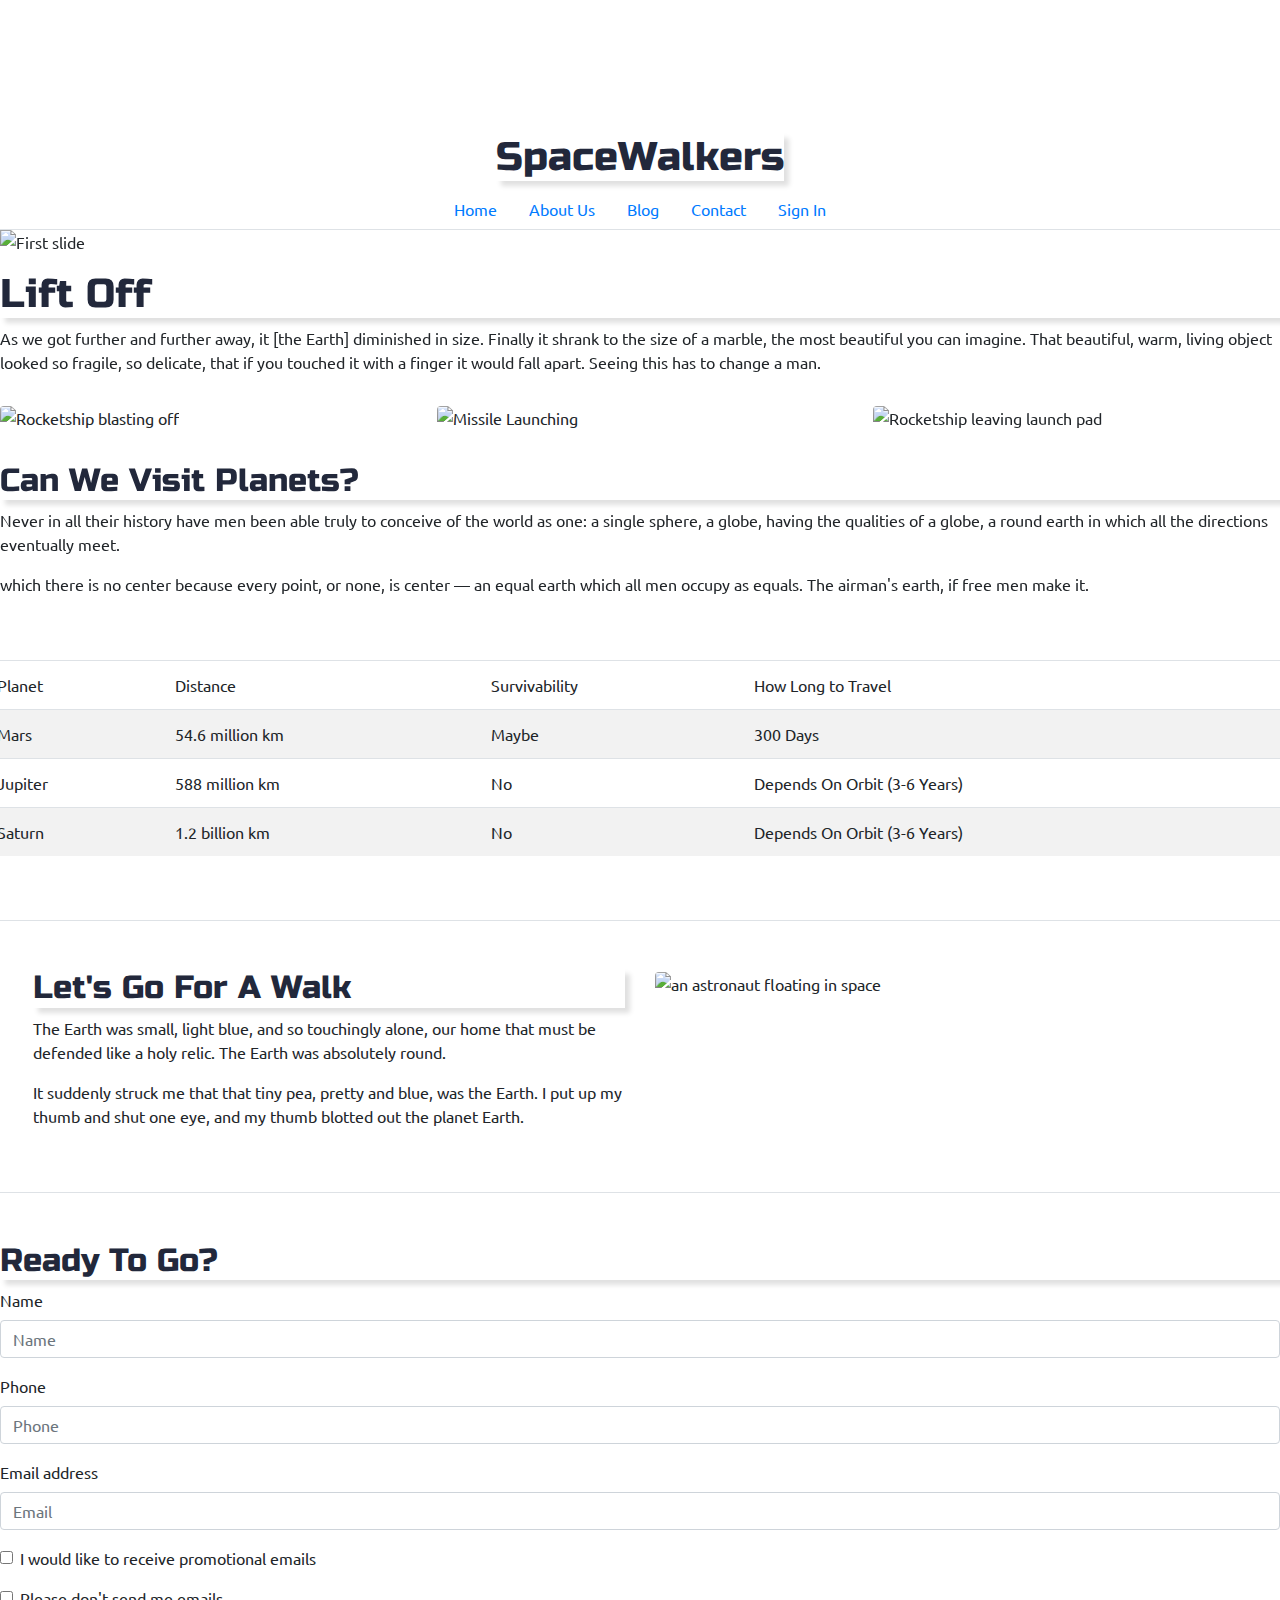
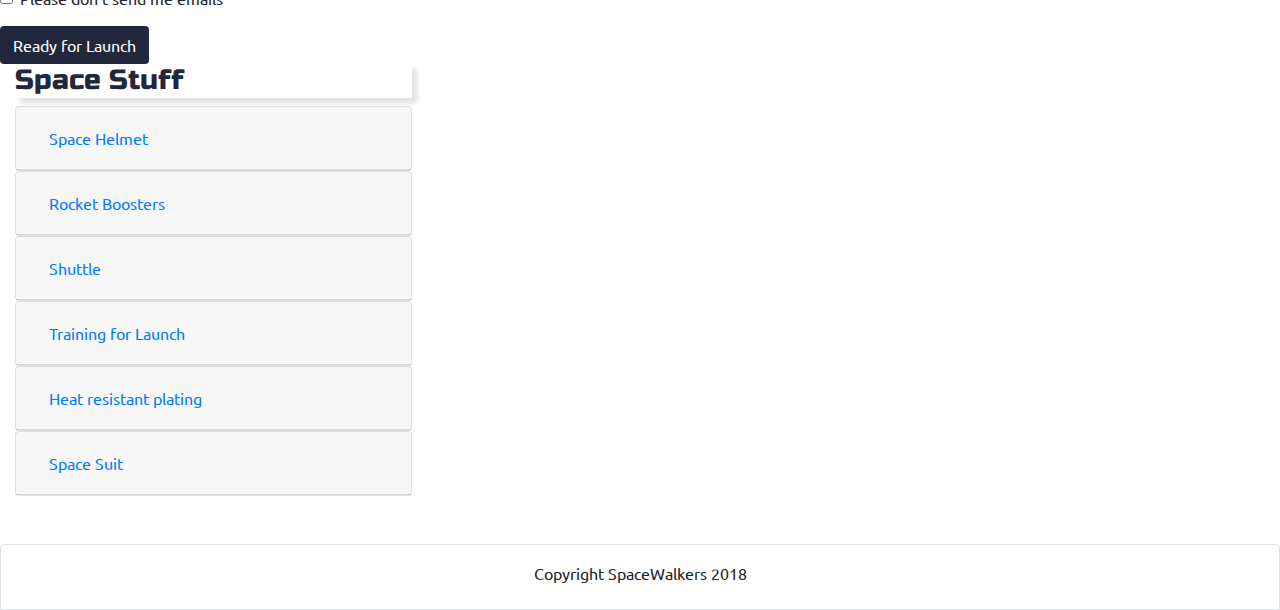
==== commit 1373557c: "fixed problem" ====
--- a/index.html
+++ b/index.html
@@ -19,7 +19,7 @@
 <body>
   <div class="container-fluid">
     <!-- Using Bootstrap This section of code is creating the Navigation Bar -->
-    <div class="row nav-bar border-bottom"> 
+    <div class="row nav-bar border-bottom">
       <div class="col-sm-12 d-flex justify-content-center">
         <h1 class="mt-3">SpaceWalkers</h1>
       </div>
@@ -44,260 +44,297 @@
       </div>
     </div>
   </div>
-<!-- Carousel (stretch)-->
-  <div class="container">
-    <div class="row justify-content-center">
-      <div class="col-sm-12">
-        <div id="carouselExampleControls" class="carousel slide" data-ride="carousel">
-          <div class="carousel-inner">
-            <div class="carousel-item active">
-              <!--These lines add the carousel images to the carousel-->
-              <img class="d-block w-100" src="img/slider-1.jpg" alt="Earth's atmosphere">
-            </div>
-            <div class="carousel-item">
-                <img class="d-block w-100" src="img/slider-2.jpg" alt="The Milky Way">
-            </div>
-            <div class="carousel-item">
-                <img class="d-block w-100" src="img/slider-3.jpg" alt="Satellite">
-            </div>
-            <div class="carousel-item">
-                <img class="d-block w-100" src="img/slider-4.jpg" alt="The Moon">
-            </div>
-          </div>
-          <!--These lines add the previous and next icons to the carousel-->
-          <a class="carousel-control-prev" href="#carouselExampleControls" role="button" data-slide="prev">
-            <span class="carousel-control-prev-icon" aria-hidden="true"></span>
-            <span class="sr-only">Previous</span>
-          </a>
-          <a class="carousel-control-next" href="#carouselExampleControls" role="button" data-slide="next">
-            <span class="carousel-control-next-icon" aria-hidden="true"></span>
-            <span class="sr-only">Next</span>
-          </a>
-        </div>
-      </div>
-    </div>
-    <!--This next section is the Lift Off Section-->
-    <div class="row">
-      <div class="col-sm-12">
-          <h1 class="mt-3">Lift Off</h1>
-          <p>As we got further and further away, it [the Earth] diminished in size. Finally it shrank to the size of a marble,
-          the most beautiful you can imagine. That beautiful, warm, living object looked so fragile, so delicate, that if
-          you touched it with a finger it would fall apart. Seeing this has to change a man.</p>
-      </div>
-    </div>
-<!-- Images under lift off section -->
-    <div class="row justify-content-between">
-      <div class="col-sm-4">
-        <img class="img-fluid rounded mr-2 mt-3 mb-3" src="img/blast.jpg" alt="Rocketship blasting off">
-      </div>
-      <div class="col-sm-4">
-        <img class="img-fluid rounded mr-2 mt-3 mb-3"  src="img/sky.jpg" alt="Missile Launching">
-      </div>
-      <div class="col-sm-4">
-        <img class="img-fluid rounded mr-2 mt-3 mb-3"  src="img/launch.jpg" alt="Rocketship leaving launch pad">
-      </div> 
-    </div>
-<!--Can we visit planets section-->
-    <div class="row">
-      <div class="col-sm-12">
-        <h2 class="mt-3">Can We Visit Planets?</h2>
-        <p>Never in all their history have men been able truly to conceive of the world as one: a single sphere, a globe, having the qualities of a globe, a round earth in which all the directions eventually meet.</p>
-        <p>which there is no center because every point, or none, is center — an equal earth which all men occupy as equals. The airman's earth, if free men make it.</p>
-      </div>
-    </div>
-<!--The Table Section-->
-    <div class="row mt-5 mb-5">
-      <table class="table table-striped">
-        <thead>
-          <tr>
-            <td>Planet</td>
-            <td>Distance</td>
-            <td>Survivability</td>
-            <td>How Long to Travel</td>
-          </tr>
-        </thead>
-        <tbody>
-          <tr>
-            <td>Mars</td>
-            <td>54.6 million km</td>
-            <td>Maybe</td>
-            <td>300 Days</td>
-          </tr>
-          <tr>
-            <td>Jupiter</td>
-            <td>588 million km</td>
-            <td>No</td>
-            <td>Depends On Orbit (3-6 Years)</td>
-          </tr>
-          <tr>
-            <td>Saturn</td>
-            <td>1.2 billion km</td>
-            <td>No</td>
-            <td>Depends On Orbit (3-6 Years)</td>
-          </tr>
-        </tbody>
-      </table>
-    </div>
-<!--Let's Go For A Walk Section-->
-    <div class="row mb-3 mt-3 pt-5 pb-5 border-top border-bottom justify-content-center">
-      <div class="col-sm-6 pl-lg-5">
-        <h2>Let's Go For A Walk</h2>
-        <p>The Earth was small, light blue, and so touchingly alone, our home that must be defended like a holy relic. The Earth was absolutely round.</p>
-        <p>It suddenly struck me that that tiny pea, pretty and blue, was the Earth. I put up my thumb and shut one eye, and my thumb blotted out the planet Earth.</p>
-      </div>
-      <div class="col-sm-6">
-        <img class="img-fluid rounded" src="img/space-walk.jpg" alt="an astronaut floating in space">
-      </div>
-    </div>
-    <div class="row mt-5">
-      <div class="col-sm-8">
-<!--Form Section-->
-        <h2>Ready To Go?</h2>
-        <form class="myForm needs-validation">
-          <div class="form-group">
-            <label for="inputName1">Name</label>
-            <input type="name" class="form-control" id="inputName1" placeholder="Name" required>
-            <div class="invalid-feedback">Please enter your name</div>
-          </div>
-          <div class="form-group">
-            <label for="inputPhone1">Phone</label>
-            <input type="phone" class="form-control" id="inputPhone1" placeholder="Phone" required>
-            <div class="invalid-feedback">Please enter a valid phone number</div>
-          </div>
-          <div class="form-group">
-            <label for="inputEmail1">Email address</label>
-            <input type="email" class="form-control" id="inputEmail1" aria-describedby="emailHelp" placeholder="Email" required>
-            <div class="invalid-feedback">Please enter a valid email address</div>
-          </div>
-          <div class="form-group form-check">
-            <input type="checkbox" class="form-check-input" id="check1" required>
-            <label class="form-check-label" for="check1">I would like to receive promotional emails</label>
-          </div>
-          <div class="form-group form-check">
-            <input type="checkbox" class="form-check-input" id="check2" required>
-            <label class="form-check-label" for="check2">Please don't send me emails</label>
-          </div>
-          <button type="submit" class="btn" data-toggle="modal" data-target="#submitModal">Ready for Launch</button>
-        </form>
-<!--Added Modal (Stretch)-->
-        <div class="modal fade" id="submitModal" tabindex="-1" role="dialog" aria-labelledby="submitModalLabel" aria-hidden="true">
-          <div class="modal-dialog" role="document">
-            <div class="modal-content">
-              <div class="modal-header">
-                <h5 class="modal-title" id="submitModalLabel">Let's go!</h5>
-                <button type="button" class="close" data-dismiss="modal" aria-label="Close">
-                  <span aria-hidden="true">&times;</span>
-                </button>
-              </div>
-              <div class="modal-body">
-                Anim pariatur cliche reprehenderit, enim eiusmod high life accusamus terry richardson ad squid. VHS.
-              </div>
-              <div class="modal-footer">
-                <button type="button" class="btn btn-secondary" data-dismiss="modal">Close</button>
-              </div>
-            </div>
-          </div>
-        </div>
-      </div>
-      <div class="col-sm-4">
-<!---Space Stuff Section-->
-        <h3>Space Stuff</h3>
-        <div class="accordion supplies" id="accordion">
-          <div class="card">
-            <div class="card-header" id="headingOne">
-              <span class="mb-0">
-                <button class="btn btn-link" type="button" data-toggle="collapse" data-target="#collapseOne" aria-expanded="false" aria-controls="collapseOne">
-                  Space Helmet
-                </button>
-              </span>
-            </div>
-            <div id="collapseOne" class="collapse" aria-labelledby="headingOne" data-parent="#accordion">
-              <div class="card-body">
-                Anim pariatur cliche reprehenderit, enim eiusmod high life accusamus terry richardson ad squid. VHS.
-              </div>
-            </div>
-          </div>
-          <div class="card">
-            <div class="card-header" id="headingTwo">
-              <span class="mb-0">
-                <button class="btn btn-link collapsed" type="button" data-toggle="collapse" data-target="#collapseTwo" aria-expanded="false" aria-controls="collapseTwo">
-                  Rocket Boosters
-                </button>
-              </span>
-            </div>
-            <div id="collapseTwo" class="collapse" aria-labelledby="headingTwo" data-parent="#accordion">
-              <div class="card-body">
-                Anim pariatur cliche reprehenderit, enim eiusmod high life accusamus terry richardson ad squid.
-              </div>
-            </div>
-          </div>
-          <div class="card">
-            <div class="card-header" id="headingThree">
-              <span class="mb-0">
-                <button class="btn btn-link collapsed" type="button" data-toggle="collapse" data-target="#collapseThree" aria-expanded="false" aria-controls="collapseThree">
-                  Shuttle
-                </button>
-              </span>
-            </div>
-            <div id="collapseThree" class="collapse" aria-labelledby="headingThree" data-parent="#accordion">
-              <div class="card-body">
-                Anim pariatur cliche reprehenderit, enim eiusmod high life accusamus terry richardson ad squid.
-              </div>
-            </div>
-          </div>
-          <div class="card">
-            <div class="card-header" id="headingFour">
-              <span class="mb-0">
-                <button class="btn btn-link collapsed" type="button" data-toggle="collapse" data-target="#collapseFour" aria-expanded="false" aria-controls="collapseFour">
-                  Training for Launch
-                </button>
-              </span>
-            </div>
-            <div id="collapseFour" class="collapse" aria-labelledby="headingFour" data-parent="#accordion">
-              <div class="card-body">
-                Anim pariatur cliche reprehenderit, enim eiusmod high life accusamus terry richardson ad squid. 3 wolf moon officia aute, non cupidatat skateboard dolor brunch.
-              </div>
-            </div>
-          </div>
-          <div class="card">
-            <div class="card-header" id="headingFive">
-              <span class="mb-0">
-                <button class="btn btn-link collapsed" type="button" data-toggle="collapse" data-target="#collapseFive" aria-expanded="false" aria-controls="collapseFive">
-                  Heat resistant plating
-                </button>
-              </span>
-            </div>
-            <div id="collapseFive" class="collapse" aria-labelledby="headingFive" data-parent="#accordion">
-              <div class="card-body">
-                Anim pariatur cliche reprehenderit, enim eiusmod high life accusamus terry richardson ad squid.
-              </div>
-            </div>
-          </div>
-          <div class="card">
-            <div class="card-header" id="headingSix">
-              <span class="mb-0">
-                <button class="btn btn-link collapsed" type="button" data-toggle="collapse" data-target="#collapseSix" aria-expanded="false" aria-controls="collapseSix">
-                  Space Suit
-                </button>
-              </span>
-            </div>
-            <div id="collapseSix" class="collapse" aria-labelledby="headingSix" data-parent="#accordion">
-              <div class="card-body">
-                Anim pariatur cliche reprehenderit, enim eiusmod high life accusamus terry richardson ad squid.
-              </div>
-            </div>
-          </div>
-        </div>
-      </div>
-    </div>
-<!--Page Footer Section-->
-    <footer class="mt-5 pb-4 pt-3 rounded-top border">
-      <div class="row justify-content-center">Copyright SpaceWalkers 2018</div> 
-    </footer>
-  </div>
+  <!-- Carousel (stretch)-->
+  <!-- carousel -->
+
+  <div id="carouselExampleControls" class="carousel slide" data-ride="carousel">
+
+    <div class="carousel-inner">
+
+      <div class="carousel-item active">
+
+        <img class="d-block w-100" src="./img/slider-1.jpg" alt="First slide">
+
+      </div>
+
+      <div class="carousel-item">
+
+        <img class="d-block w-100" src="./img/slider-2.jpg" alt="Second slide">
+
+      </div>
+
+      <div class="carousel-item">
+
+        <img class="d-block w-100" src="./img/slider-3.jpg" alt="Third slide">
+
+      </div>
+
+      <div class="carousel-item">
+
+        <img class="d-block w-100" src="./img/slider-4.jpg" alt="Second slide">
+
+      </div>
+
+    </div>
+
+    <a class="carousel-control-prev" href="#carouselExampleControls" role="button" data-slide="prev">
+
+      <span class="carousel-control-prev-icon" aria-hidden="true"></span>
+
+      <span class="sr-only">Previous</span>
+
+    </a>
+
+    <a class="carousel-control-next" href="#carouselExampleControls" role="button" data-slide="next">
+
+      <span class="carousel-control-next-icon" aria-hidden="true"></span>
+
+      <span class="sr-only">Next</span>
+
+  </div>
+
+  </a>
+
+  <!-- end of carousel -->
+  <!--This next section is the Lift Off Section-->
+  <div class="row">
+    <div class="col-sm-12">
+      <h1 class="mt-3">Lift Off</h1>
+      <p>As we got further and further away, it [the Earth] diminished in size. Finally it shrank to the size of a marble, the
+        most beautiful you can imagine. That beautiful, warm, living object looked so fragile, so delicate, that if you touched
+        it with a finger it would fall apart. Seeing this has to change a man.</p>
+    </div>
+  </div>
+
+  <div class="row justify-content-between">
+    <div class="col-sm-4">
+      <img class="img-fluid rounded mr-2 mt-3 mb-3" src="img/blast.jpg" alt="Rocketship blasting off">
+    </div>
+    <div class="col-sm-4">
+      <img class="img-fluid rounded mr-2 mt-3 mb-3" src="img/sky.jpg" alt="Missile Launching">
+    </div>
+    <div class="col-sm-4">
+      <img class="img-fluid rounded mr-2 mt-3 mb-3" src="img/launch.jpg" alt="Rocketship leaving launch pad">
+    </div>
+  </div>
+
+
+  <!--Can we visit planets section-->
+  <div class="row">
+    <div class="col-sm-12">
+      <h2 class="mt-3">Can We Visit Planets?</h2>
+      <p>Never in all their history have men been able truly to conceive of the world as one: a single sphere, a globe, having
+        the qualities of a globe, a round earth in which all the directions eventually meet.</p>
+      <p>which there is no center because every point, or none, is center — an equal earth which all men occupy as equals. The
+        airman's earth, if free men make it.</p>
+    </div>
+  </div>
+
+
+  <!--The Table Section-->
+  <div class="row mt-5 mb-5">
+    <table class="table table-striped">
+      <thead>
+        <tr>
+          <td>Planet</td>
+          <td>Distance</td>
+          <td>Survivability</td>
+          <td>How Long to Travel</td>
+        </tr>
+      </thead>
+      <tbody>
+        <tr>
+          <td>Mars</td>
+          <td>54.6 million km</td>
+          <td>Maybe</td>
+          <td>300 Days</td>
+        </tr>
+        <tr>
+          <td>Jupiter</td>
+          <td>588 million km</td>
+          <td>No</td>
+          <td>Depends On Orbit (3-6 Years)</td>
+        </tr>
+        <tr>
+          <td>Saturn</td>
+          <td>1.2 billion km</td>
+          <td>No</td>
+          <td>Depends On Orbit (3-6 Years)</td>
+        </tr>
+      </tbody>
+    </table>
+  </div>
+  <!--Let's Go For A Walk Section-->
+  <div class="row mb-3 mt-3 pt-5 pb-5 border-top border-bottom justify-content-center">
+    <div class="col-sm-6 pl-lg-5">
+      <h2>Let's Go For A Walk</h2>
+      <p>The Earth was small, light blue, and so touchingly alone, our home that must be defended like a holy relic. The Earth
+        was absolutely round.</p>
+      <p>It suddenly struck me that that tiny pea, pretty and blue, was the Earth. I put up my thumb and shut one eye, and my
+        thumb blotted out the planet Earth.</p>
+    </div>
+    <div class="col-sm-6">
+      <img class="img-fluid rounded" src="img/space-walk.jpg" alt="an astronaut floating in space">
+    </div>
+  </div>
+  <div class="row mt-5">
+    <div class="col-sm-8">
+    </div>
+  </div>
+  <!--Form Section-->
+  <h2>Ready To Go?</h2>
+  <form class="myForm needs-validation">
+    <div class="form-group">
+      <label for="inputName1">Name</label>
+      <input type="name" class="form-control" id="inputName1" placeholder="Name" required>
+      <div class="invalid-feedback">Please enter your name</div>
+    </div>
+    <div class="form-group">
+      <label for="inputPhone1">Phone</label>
+      <input type="phone" class="form-control" id="inputPhone1" placeholder="Phone" required>
+      <div class="invalid-feedback">Please enter a valid phone number</div>
+    </div>
+    <div class="form-group">
+      <label for="inputEmail1">Email address</label>
+      <input type="email" class="form-control" id="inputEmail1" aria-describedby="emailHelp" placeholder="Email" required>
+      <div class="invalid-feedback">Please enter a valid email address</div>
+    </div>
+    <div class="form-group form-check">
+      <input type="checkbox" class="form-check-input" id="check1" required>
+      <label class="form-check-label" for="check1">I would like to receive promotional emails</label>
+    </div>
+    <div class="form-group form-check">
+      <input type="checkbox" class="form-check-input" id="check2" required>
+      <label class="form-check-label" for="check2">Please don't send me emails</label>
+    </div>
+    <button type="submit" class="btn" data-toggle="modal" data-target="#submitModal">Ready for Launch</button>
+  </form>
+  <!--Added Modal (Stretch)-->
+  <div class="modal fade" id="submitModal" tabindex="-1" role="dialog" aria-labelledby="submitModalLabel" aria-hidden="true">
+    <div class="modal-dialog" role="document">
+      <div class="modal-content">
+        <div class="modal-header">
+          <h5 class="modal-title" id="submitModalLabel">Let's go!</h5>
+          <button type="button" class="close" data-dismiss="modal" aria-label="Close">
+            <span aria-hidden="true">&times;</span>
+          </button>
+        </div>
+        <div class="modal-body">
+          Anim pariatur cliche reprehenderit, enim eiusmod high life accusamus terry richardson ad squid. VHS.
+        </div>
+        <div class="modal-footer">
+          <button type="button" class="btn btn-secondary" data-dismiss="modal">Close</button>
+        </div>
+      </div>
+    </div>
+  </div>
+
+  <div class="col-sm-4">
+    <!---Space Stuff Section-->
+    <h3>Space Stuff</h3>
+    <div class="accordion supplies" id="accordion">
+      <div class="card">
+        <div class="card-header" id="headingOne">
+          <span class="mb-0">
+            <button class="btn btn-link" type="button" data-toggle="collapse" data-target="#collapseOne" aria-expanded="false" aria-controls="collapseOne">
+              Space Helmet
+            </button>
+          </span>
+        </div>
+        <div id="collapseOne" class="collapse" aria-labelledby="headingOne" data-parent="#accordion">
+          <div class="card-body">
+            Anim pariatur cliche reprehenderit, enim eiusmod high life accusamus terry richardson ad squid. VHS.
+          </div>
+        </div>
+      </div>
+      <div class="card">
+        <div class="card-header" id="headingTwo">
+          <span class="mb-0">
+            <button class="btn btn-link collapsed" type="button" data-toggle="collapse" data-target="#collapseTwo" aria-expanded="false"
+              aria-controls="collapseTwo">
+              Rocket Boosters
+            </button>
+          </span>
+        </div>
+        <div id="collapseTwo" class="collapse" aria-labelledby="headingTwo" data-parent="#accordion">
+          <div class="card-body">
+            Anim pariatur cliche reprehenderit, enim eiusmod high life accusamus terry richardson ad squid.
+          </div>
+        </div>
+      </div>
+      <div class="card">
+        <div class="card-header" id="headingThree">
+          <span class="mb-0">
+            <button class="btn btn-link collapsed" type="button" data-toggle="collapse" data-target="#collapseThree" aria-expanded="false"
+              aria-controls="collapseThree">
+              Shuttle
+            </button>
+          </span>
+        </div>
+        <div id="collapseThree" class="collapse" aria-labelledby="headingThree" data-parent="#accordion">
+          <div class="card-body">
+            Anim pariatur cliche reprehenderit, enim eiusmod high life accusamus terry richardson ad squid.
+          </div>
+        </div>
+      </div>
+      <div class="card">
+        <div class="card-header" id="headingFour">
+          <span class="mb-0">
+            <button class="btn btn-link collapsed" type="button" data-toggle="collapse" data-target="#collapseFour" aria-expanded="false"
+              aria-controls="collapseFour">
+              Training for Launch
+            </button>
+          </span>
+        </div>
+        <div id="collapseFour" class="collapse" aria-labelledby="headingFour" data-parent="#accordion">
+          <div class="card-body">
+            Anim pariatur cliche reprehenderit, enim eiusmod high life accusamus terry richardson ad squid. 3 wolf moon officia aute,
+            non cupidatat skateboard dolor brunch.
+          </div>
+        </div>
+      </div>
+      <div class="card">
+        <div class="card-header" id="headingFive">
+          <span class="mb-0">
+            <button class="btn btn-link collapsed" type="button" data-toggle="collapse" data-target="#collapseFive" aria-expanded="false"
+              aria-controls="collapseFive">
+              Heat resistant plating
+            </button>
+          </span>
+        </div>
+        <div id="collapseFive" class="collapse" aria-labelledby="headingFive" data-parent="#accordion">
+          <div class="card-body">
+            Anim pariatur cliche reprehenderit, enim eiusmod high life accusamus terry richardson ad squid.
+          </div>
+        </div>
+      </div>
+      <div class="card">
+        <div class="card-header" id="headingSix">
+          <span class="mb-0">
+            <button class="btn btn-link collapsed" type="button" data-toggle="collapse" data-target="#collapseSix" aria-expanded="false"
+              aria-controls="collapseSix">
+              Space Suit
+            </button>
+          </span>
+        </div>
+        <div id="collapseSix" class="collapse" aria-labelledby="headingSix" data-parent="#accordion">
+          <div class="card-body">
+            Anim pariatur cliche reprehenderit, enim eiusmod high life accusamus terry richardson ad squid.
+          </div>
+        </div>
+      </div>
+    </div>
+  </div>
+
+
+  <footer class="mt-5 pb-4 pt-3 rounded-top border">
+    <div class="row justify-content-center">Copyright SpaceWalkers 2018</div>
+  </footer>
+
 
   <script src="js/jquery-3.3.1.min.js"></script>
   <script src="js/bootstrap.bundle.min.js"></script>
   <script src="js/index.js"></script>
 </body>
+
 </html>--- a/css/index.css
+++ b/css/index.css
@@ -1,16550 +1,8305 @@
- contributor 
-
 /*!
-
  * Bootstrap v4.0.0 (https://getbootstrap.com)
-
  * Copyright 2011-2018 The Bootstrap Authors
-
  * Copyright 2011-2018 Twitter, Inc.
-
  * Licensed under MIT (https://github.com/twbs/bootstrap/blob/master/LICENSE)
-
  */
-
-:root {
-
+ :root {
   --blue: #007bff;
-
   --indigo: #6610f2;
-
   --purple: #6f42c1;
-
   --pink: #e83e8c;
-
   --red: #dc3545;
-
   --orange: #fd7e14;
-
   --yellow: #ffc107;
-
   --green: #28a745;
-
   --teal: #20c997;
-
   --cyan: #17a2b8;
-
   --white: #fff;
-
   --gray: #6c757d;
-
   --gray-dark: #343a40;
-
   --primary: #007bff;
-
   --secondary: #6c757d;
-
   --success: #28a745;
-
   --info: #17a2b8;
-
   --warning: #ffc107;
-
   --danger: #dc3545;
-
   --light: #f8f9fa;
-
   --dark: #343a40;
-
   --breakpoint-xs: 0;
-
   --breakpoint-sm: 576px;
-
   --breakpoint-md: 768px;
-
   --breakpoint-lg: 992px;
-
   --breakpoint-xl: 1200px;
-
   --font-family-sans-serif: -apple-system, BlinkMacSystemFont, "Segoe UI", Roboto, "Helvetica Neue", Arial, sans-serif, "Apple Color Emoji", "Segoe UI Emoji", "Segoe UI Symbol";
-
   --font-family-monospace: SFMono-Regular, Menlo, Monaco, Consolas, "Liberation Mono", "Courier New", monospace;
-
-}
-
+}
 *,
-
 ::after,
-
 ::before {
-
   box-sizing: border-box;
-
-}
-
+}
 html {
-
   font-family: sans-serif;
-
   line-height: 1.15;
-
   -webkit-text-size-adjust: 100%;
-
   -ms-text-size-adjust: 100%;
-
   -ms-overflow-style: scrollbar;
-
   -webkit-tap-highlight-color: transparent;
-
-}
-
+}
 @-ms-viewport {
-
   width: device-width;
-
-}
-
+}
 article,
-
 aside,
-
 dialog,
-
 figcaption,
-
 figure,
-
 footer,
-
 header,
-
 hgroup,
-
 main,
-
 nav,
-
 section {
-
   display: block;
-
-}
-
+}
 body {
-
-  margin: 10px 0 0 10px ;
-
+  margin: 0;
   font-family: -apple-system, BlinkMacSystemFont, "Segoe UI", Roboto, "Helvetica Neue", Arial, sans-serif, "Apple Color Emoji", "Segoe UI Emoji", "Segoe UI Symbol";
-
   font-size: 1rem;
-
   font-weight: 400;
-
   line-height: 1.5;
-
   color: #212529;
-
   text-align: left;
-
   background-color: #fff;
-
-}
-
+}
 [tabindex="-1"]:focus {
-
   outline: 0 !important;
-
-}
-
+}
 hr {
-
   box-sizing: content-box;
-
   height: 0;
-
   overflow: visible;
-
-}
-
+}
 h1,
-
 h2,
-
 h3,
-
 h4,
-
 h5,
-
 h6 {
-
-  margin-top: 0px;
-
+  margin-top: 0;
   margin-bottom: 0.5rem;
-
-}
-
+}
 p {
-
   margin-top: 0;
-
   margin-bottom: 1rem;
-
-}
-
+}
 abbr[data-original-title],
-
 abbr[title] {
-
   text-decoration: underline;
-
   -webkit-text-decoration: underline dotted;
-
   text-decoration: underline dotted;
-
   cursor: help;
-
   border-bottom: 0;
-
-}
-
+}
 address {
-
   margin-bottom: 1rem;
-
   font-style: normal;
-
   line-height: inherit;
-
-}
-
+}
 dl,
-
 ol,
-
 ul {
-
   margin-top: 0;
-
   margin-bottom: 1rem;
-
-}
-
+}
 ol ol,
-
 ol ul,
-
 ul ol,
-
 ul ul {
-
   margin-bottom: 0;
-
-}
-
+}
 dt {
-
   font-weight: 700;
-
-}
-
+}
 dd {
-
   margin-bottom: .5rem;
-
   margin-left: 0;
-
-}
-
+}
 blockquote {
-
   margin: 0 0 1rem;
-
-}
-
+}
 dfn {
-
   font-style: italic;
-
-}
-
+}
 b,
-
 strong {
-
   font-weight: bolder;
-
-}
-
+}
 small {
-
   font-size: 80%;
-
-}
-
+}
 sub,
-
 sup {
-
   position: relative;
-
   font-size: 75%;
-
   line-height: 0;
-
   vertical-align: baseline;
-
-}
-
+}
 sub {
-
   bottom: -0.25em;
-
-}
-
+}
 sup {
-
   top: -0.5em;
-
-}
-
+}
 a {
-
   color: #007bff;
-
   text-decoration: none;
-
   background-color: transparent;
-
   -webkit-text-decoration-skip: objects;
-
-}
-
+}
 a:hover {
-
   color: #0056b3;
-
   text-decoration: underline;
-
-}
-
+}
 a:not([href]):not([tabindex]) {
-
   color: inherit;
-
   text-decoration: none;
-
-}
-
+}
 a:not([href]):not([tabindex]):focus,
-
 a:not([href]):not([tabindex]):hover {
-
   color: inherit;
-
   text-decoration: none;
-
-}
-
+}
 a:not([href]):not([tabindex]):focus {
-
   outline: 0;
-
-}
-
+}
 code,
-
 kbd,
-
 pre,
-
 samp {
-
   font-family: monospace,monospace;
-
   font-size: 1em;
-
-}
-
+}
 pre {
-
   margin-top: 0;
-
   margin-bottom: 1rem;
-
   overflow: auto;
-
   -ms-overflow-style: scrollbar;
-
-}
-
+}
 figure {
-
   margin: 0 0 1rem;
-
-}
-
+}
 img {
-
   vertical-align: middle;
-
   border-style: none;
-
-}
-
+}
 svg:not(:root) {
-
   overflow: hidden;
-
-}
-
+}
 table {
-
   border-collapse: collapse;
-
-}
-
+}
 caption {
-
   padding-top: .75rem;
-
   padding-bottom: .75rem;
-
   color: #6c757d;
-
   text-align: left;
-
   caption-side: bottom;
-
-}
-
+}
 th {
-
   text-align: inherit;
-
-}
-
+}
 label {
-
   display: inline-block;
-
   margin-bottom: 0.5rem;
-
-}
-
+}
 button {
-
   border-radius: 0;
-
-}
-
+}
 button:focus {
-
   outline: 1px dotted;
-
   outline: 5px auto -webkit-focus-ring-color;
-
-}
-
+}
 button,
-
 input,
-
 optgroup,
-
 select,
-
 textarea {
-
   margin: 0;
-
   font-family: inherit;
-
   font-size: inherit;
-
   line-height: inherit;
-
-}
-
+}
 button,
-
 input {
-
   overflow: visible;
-
-}
-
+}
 button,
-
 select {
-
   text-transform: none;
-
-}
-
+}
 [type=reset],
-
 [type=submit],
-
 button,
-
 html [type=button] {
-
   -webkit-appearance: button;
-
-}
-
+}
 [type=button]::-moz-focus-inner,
-
 [type=reset]::-moz-focus-inner,
-
 [type=submit]::-moz-focus-inner,
-
 button::-moz-focus-inner {
-
   padding: 0;
-
   border-style: none;
-
-}
-
+}
 input[type=checkbox],
-
 input[type=radio] {
-
   box-sizing: border-box;
-
   padding: 0;
-
-}
-
+}
 input[type=date],
-
 input[type=datetime-local],
-
 input[type=month],
-
 input[type=time] {
-
   -webkit-appearance: listbox;
-
-}
-
+}
 textarea {
-
   overflow: auto;
-
   resize: vertical;
-
-}
-
+}
 fieldset {
-
   min-width: 0;
-
   padding: 0;
-
   margin: 0;
-
   border: 0;
-
-}
-
+}
 legend {
-
   display: block;
-
   width: 100%;
-
   max-width: 100%;
-
   padding: 0;
-
   margin-bottom: .5rem;
-
   font-size: 1.5rem;
-
   line-height: inherit;
-
   color: inherit;
-
   white-space: normal;
-
-}
-
+}
 progress {
-
   vertical-align: baseline;
-
-}
-
+}
 [type=number]::-webkit-inner-spin-button,
-
 [type=number]::-webkit-outer-spin-button {
-
   height: auto;
-
-}
-
+}
 [type=search] {
-
   outline-offset: -2px;
-
   -webkit-appearance: none;
-
-}
-
+}
 [type=search]::-webkit-search-cancel-button,
-
 [type=search]::-webkit-search-decoration {
-
   -webkit-appearance: none;
-
-}
-
+}
 ::-webkit-file-upload-button {
-
   font: inherit;
-
   -webkit-appearance: button;
-
-}
-
+}
 output {
-
   display: inline-block;
-
-}
-
+}
 summary {
-
   display: list-item;
-
   cursor: pointer;
-
-}
-
+}
 template {
-
   display: none;
-
-}
-
+}
 [hidden] {
-
   display: none !important;
-
-}
-
+}
 .h1,
-
 .h2,
-
 .h3,
-
 .h4,
-
 .h5,
-
 .h6,
-
 h1,
-
 h2,
-
 h3,
-
 h4,
-
 h5,
-
 h6 {
-
   margin-bottom: .5rem;
-
   font-family: inherit;
-
   font-weight: 500;
-
   line-height: 1.2;
-
   color: inherit;
-
-}
-
+}
 .h1,
-
 h1 {
-
   font-size: 2.5rem;
-
-}
-
+}
 .h2,
-
 h2 {
-
   font-size: 2rem;
-
-}
-
+}
 .h3,
-
 h3 {
-
   font-size: 1.75rem;
-
-}
-
+}
 .h4,
-
 h4 {
-
   font-size: 1.5rem;
-
-}
-
+}
 .h5,
-
 h5 {
-
   font-size: 1.25rem;
-
-}
-
+}
 .h6,
-
 h6 {
-
   font-size: 1rem;
-
-}
-
+}
 .lead {
-
   font-size: 1.25rem;
-
   font-weight: 300;
-
-}
-
+}
 .display-1 {
-
   font-size: 6rem;
-
   font-weight: 300;
-
   line-height: 1.2;
-
-}
-
+}
 .display-2 {
-
   font-size: 5.5rem;
-
   font-weight: 300;
-
   line-height: 1.2;
-
-}
-
+}
 .display-3 {
-
   font-size: 4.5rem;
-
   font-weight: 300;
-
   line-height: 1.2;
-
-}
-
+}
 .display-4 {
-
   font-size: 3.5rem;
-
   font-weight: 300;
-
   line-height: 1.2;
-
-}
-
+}
 hr {
-
   margin-top: 1rem;
-
   margin-bottom: 1rem;
-
   border: 0;
-
   border-top: 1px solid rgba(0, 0, 0, 0.1);
-
-}
-
+}
 .small,
-
 small {
-
   font-size: 80%;
-
   font-weight: 400;
-
-}
-
+}
 .mark,
-
 mark {
-
   padding: .2em;
-
   background-color: #fcf8e3;
-
-}
-
+}
 .list-unstyled {
-
   padding-left: 0;
-
   list-style: none;
-
-}
-
+}
 .list-inline {
-
   padding-left: 0;
-
   list-style: none;
-
-}
-
+}
 .list-inline-item {
-
   display: inline-block;
-
-}
-
+}
 .list-inline-item:not(:last-child) {
-
   margin-right: 0.5rem;
-
-}
-
+}
 .initialism {
-
   font-size: 90%;
-
   text-transform: uppercase;
-
-}
-
+}
 .blockquote {
-
   margin-bottom: 1rem;
-
   font-size: 1.25rem;
-
-}
-
+}
 .blockquote-footer {
-
   display: block;
-
   font-size: 80%;
-
   color: #6c757d;
-
-}
-
+}
 .blockquote-footer::before {
-
   content: "\2014 \00A0";
-
-}
-
+}
 .img-fluid {
-
   max-width: 100%;
-
   height: auto;
-
-}
-
+}
 .img-thumbnail {
-
   padding: .25rem;
-
   background-color: #fff;
-
   border: 1px solid #dee2e6;
-
   border-radius: .25rem;
-
   max-width: 100%;
-
   height: auto;
-
-}
-
+}
 .figure {
-
   display: inline-block;
-
-}
-
+}
 .figure-img {
-
   margin-bottom: .5rem;
-
   line-height: 1;
-
-}
-
+}
 .figure-caption {
-
   font-size: 90%;
-
   color: #6c757d;
-
-}
-
+}
 code,
-
 kbd,
-
 pre,
-
 samp {
-
   font-family: SFMono-Regular, Menlo, Monaco, Consolas, "Liberation Mono", "Courier New", monospace;
-
-}
-
+}
 code {
-
   font-size: 87.5%;
-
   color: #e83e8c;
-
   word-break: break-word;
-
-}
-
+}
 a > code {
-
   color: inherit;
-
-}
-
+}
 kbd {
-
   padding: .2rem .4rem;
-
   font-size: 87.5%;
-
   color: #fff;
-
   background-color: #212529;
-
   border-radius: 0.2rem;
-
-}
-
+}
 kbd kbd {
-
   padding: 0;
-
   font-size: 100%;
-
   font-weight: 700;
-
-}
-
+}
 pre {
-
   display: block;
-
   font-size: 87.5%;
-
   color: #212529;
-
-}
-
+}
 pre code {
-
   font-size: inherit;
-
   color: inherit;
-
   word-break: normal;
-
-}
-
+}
 .pre-scrollable {
-
   max-height: 340px;
-
   overflow-y: scroll;
-
-}
-
+}
 .container {
-
   width: 100%;
-
   padding-right: 15px;
-
   padding-left: 15px;
-
   margin-right: auto;
-
   margin-left: auto;
+}
+@media (min-width: 576px) {
+  .container {
+    max-width: 540px;
+  }
+}
+@media (min-width: 768px) {
+  .container {
+    max-width: 720px;
+  }
+}
+@media (min-width: 992px) {
+  .container {
+    max-width: 960px;
+  }
+}
+@media (min-width: 1200px) {
+  .container {
+    max-width: 1140px;
+  }
+}
+.container-fluid {
+  width: 100%;
+  padding-right: 15px;
+  padding-left: 15px;
+  margin-right: auto;
+  margin-left: auto;
+}
+.row {
+  display: -webkit-box;
+  display: -ms-flexbox;
   display: flex;
-
-}
-
+  -ms-flex-wrap: wrap;
+  flex-wrap: wrap;
+  margin-right: -15px;
+  margin-left: -15px;
+}
+.no-gutters {
+  margin-right: 0;
+  margin-left: 0;
+}
+.no-gutters > .col,
+.no-gutters > [class*=col-] {
+  padding-right: 0;
+  padding-left: 0;
+}
+.col,
+.col-1,
+.col-10,
+.col-11,
+.col-12,
+.col-2,
+.col-3,
+.col-4,
+.col-5,
+.col-6,
+.col-7,
+.col-8,
+.col-9,
+.col-auto,
+.col-lg,
+.col-lg-1,
+.col-lg-10,
+.col-lg-11,
+.col-lg-12,
+.col-lg-2,
+.col-lg-3,
+.col-lg-4,
+.col-lg-5,
+.col-lg-6,
+.col-lg-7,
+.col-lg-8,
+.col-lg-9,
+.col-lg-auto,
+.col-md,
+.col-md-1,
+.col-md-10,
+.col-md-11,
+.col-md-12,
+.col-md-2,
+.col-md-3,
+.col-md-4,
+.col-md-5,
+.col-md-6,
+.col-md-7,
+.col-md-8,
+.col-md-9,
+.col-md-auto,
+.col-sm,
+.col-sm-1,
+.col-sm-10,
+.col-sm-11,
+.col-sm-12,
+.col-sm-2,
+.col-sm-3,
+.col-sm-4,
+.col-sm-5,
+.col-sm-6,
+.col-sm-7,
+.col-sm-8,
+.col-sm-9,
+.col-sm-auto,
+.col-xl,
+.col-xl-1,
+.col-xl-10,
+.col-xl-11,
+.col-xl-12,
+.col-xl-2,
+.col-xl-3,
+.col-xl-4,
+.col-xl-5,
+.col-xl-6,
+.col-xl-7,
+.col-xl-8,
+.col-xl-9,
+.col-xl-auto {
+  position: relative;
+  width: 100%;
+  min-height: 1px;
+  padding-right: 15px;
+  padding-left: 15px;
+}
+.col {
+  -ms-flex-preferred-size: 0;
+  flex-basis: 0;
+  -webkit-box-flex: 1;
+  -ms-flex-positive: 1;
+  flex-grow: 1;
+  max-width: 100%;
+}
+.col-auto {
+  -webkit-box-flex: 0;
+  -ms-flex: 0 0 auto;
+  flex: 0 0 auto;
+  width: auto;
+  max-width: none;
+}
+.col-1 {
+  -webkit-box-flex: 0;
+  -ms-flex: 0 0 8.333333%;
+  flex: 0 0 8.333333%;
+  max-width: 8.333333%;
+}
+.col-2 {
+  -webkit-box-flex: 0;
+  -ms-flex: 0 0 16.666667%;
+  flex: 0 0 16.666667%;
+  max-width: 16.666667%;
+}
+.col-3 {
+  -webkit-box-flex: 0;
+  -ms-flex: 0 0 25%;
+  flex: 0 0 25%;
+  max-width: 25%;
+}
+.col-4 {
+  -webkit-box-flex: 0;
+  -ms-flex: 0 0 33.333333%;
+  flex: 0 0 33.333333%;
+  max-width: 33.333333%;
+}
+.col-5 {
+  -webkit-box-flex: 0;
+  -ms-flex: 0 0 41.666667%;
+  flex: 0 0 41.666667%;
+  max-width: 41.666667%;
+}
+.col-6 {
+  -webkit-box-flex: 0;
+  -ms-flex: 0 0 50%;
+  flex: 0 0 50%;
+  max-width: 50%;
+}
+.col-7 {
+  -webkit-box-flex: 0;
+  -ms-flex: 0 0 58.333333%;
+  flex: 0 0 58.333333%;
+  max-width: 58.333333%;
+}
+.col-8 {
+  -webkit-box-flex: 0;
+  -ms-flex: 0 0 66.666667%;
+  flex: 0 0 66.666667%;
+  max-width: 66.666667%;
+}
+.col-9 {
+  -webkit-box-flex: 0;
+  -ms-flex: 0 0 75%;
+  flex: 0 0 75%;
+  max-width: 75%;
+}
+.col-10 {
+  -webkit-box-flex: 0;
+  -ms-flex: 0 0 83.333333%;
+  flex: 0 0 83.333333%;
+  max-width: 83.333333%;
+}
+.col-11 {
+  -webkit-box-flex: 0;
+  -ms-flex: 0 0 91.666667%;
+  flex: 0 0 91.666667%;
+  max-width: 91.666667%;
+}
+.col-12 {
+  -webkit-box-flex: 0;
+  -ms-flex: 0 0 100%;
+  flex: 0 0 100%;
+  max-width: 100%;
+}
+.order-first {
+  -webkit-box-ordinal-group: 0;
+  -ms-flex-order: -1;
+  order: -1;
+}
+.order-last {
+  -webkit-box-ordinal-group: 14;
+  -ms-flex-order: 13;
+  order: 13;
+}
+.order-0 {
+  -webkit-box-ordinal-group: 1;
+  -ms-flex-order: 0;
+  order: 0;
+}
+.order-1 {
+  -webkit-box-ordinal-group: 2;
+  -ms-flex-order: 1;
+  order: 1;
+}
+.order-2 {
+  -webkit-box-ordinal-group: 3;
+  -ms-flex-order: 2;
+  order: 2;
+}
+.order-3 {
+  -webkit-box-ordinal-group: 4;
+  -ms-flex-order: 3;
+  order: 3;
+}
+.order-4 {
+  -webkit-box-ordinal-group: 5;
+  -ms-flex-order: 4;
+  order: 4;
+}
+.order-5 {
+  -webkit-box-ordinal-group: 6;
+  -ms-flex-order: 5;
+  order: 5;
+}
+.order-6 {
+  -webkit-box-ordinal-group: 7;
+  -ms-flex-order: 6;
+  order: 6;
+}
+.order-7 {
+  -webkit-box-ordinal-group: 8;
+  -ms-flex-order: 7;
+  order: 7;
+}
+.order-8 {
+  -webkit-box-ordinal-group: 9;
+  -ms-flex-order: 8;
+  order: 8;
+}
+.order-9 {
+  -webkit-box-ordinal-group: 10;
+  -ms-flex-order: 9;
+  order: 9;
+}
+.order-10 {
+  -webkit-box-ordinal-group: 11;
+  -ms-flex-order: 10;
+  order: 10;
+}
+.order-11 {
+  -webkit-box-ordinal-group: 12;
+  -ms-flex-order: 11;
+  order: 11;
+}
+.order-12 {
+  -webkit-box-ordinal-group: 13;
+  -ms-flex-order: 12;
+  order: 12;
+}
+.offset-1 {
+  margin-left: 8.333333%;
+}
+.offset-2 {
+  margin-left: 16.666667%;
+}
+.offset-3 {
+  margin-left: 25%;
+}
+.offset-4 {
+  margin-left: 33.333333%;
+}
+.offset-5 {
+  margin-left: 41.666667%;
+}
+.offset-6 {
+  margin-left: 50%;
+}
+.offset-7 {
+  margin-left: 58.333333%;
+}
+.offset-8 {
+  margin-left: 66.666667%;
+}
+.offset-9 {
+  margin-left: 75%;
+}
+.offset-10 {
+  margin-left: 83.333333%;
+}
+.offset-11 {
+  margin-left: 91.666667%;
+}
 @media (min-width: 576px) {
-
+  .col-sm {
+    -ms-flex-preferred-size: 0;
+    flex-basis: 0;
+    -webkit-box-flex: 1;
+    -ms-flex-positive: 1;
+    flex-grow: 1;
+    max-width: 100%;
+  }
+  .col-sm-auto {
+    -webkit-box-flex: 0;
+    -ms-flex: 0 0 auto;
+    flex: 0 0 auto;
+    width: auto;
+    max-width: none;
+  }
+  .col-sm-1 {
+    -webkit-box-flex: 0;
+    -ms-flex: 0 0 8.333333%;
+    flex: 0 0 8.333333%;
+    max-width: 8.333333%;
+  }
+  .col-sm-2 {
+    -webkit-box-flex: 0;
+    -ms-flex: 0 0 16.666667%;
+    flex: 0 0 16.666667%;
+    max-width: 16.666667%;
+  }
+  .col-sm-3 {
+    -webkit-box-flex: 0;
+    -ms-flex: 0 0 25%;
+    flex: 0 0 25%;
+    max-width: 25%;
+  }
+  .col-sm-4 {
+    -webkit-box-flex: 0;
+    -ms-flex: 0 0 33.333333%;
+    flex: 0 0 33.333333%;
+    max-width: 33.333333%;
+  }
+  .col-sm-5 {
+    -webkit-box-flex: 0;
+    -ms-flex: 0 0 41.666667%;
+    flex: 0 0 41.666667%;
+    max-width: 41.666667%;
+  }
+  .col-sm-6 {
+    -webkit-box-flex: 0;
+    -ms-flex: 0 0 50%;
+    flex: 0 0 50%;
+    max-width: 50%;
+  }
+  .col-sm-7 {
+    -webkit-box-flex: 0;
+    -ms-flex: 0 0 58.333333%;
+    flex: 0 0 58.333333%;
+    max-width: 58.333333%;
+  }
+  .col-sm-8 {
+    -webkit-box-flex: 0;
+    -ms-flex: 0 0 66.666667%;
+    flex: 0 0 66.666667%;
+    max-width: 66.666667%;
+  }
+  .col-sm-9 {
+    -webkit-box-flex: 0;
+    -ms-flex: 0 0 75%;
+    flex: 0 0 75%;
+    max-width: 75%;
+  }
+  .col-sm-10 {
+    -webkit-box-flex: 0;
+    -ms-flex: 0 0 83.333333%;
+    flex: 0 0 83.333333%;
+    max-width: 83.333333%;
+  }
+  .col-sm-11 {
+    -webkit-box-flex: 0;
+    -ms-flex: 0 0 91.666667%;
+    flex: 0 0 91.666667%;
+    max-width: 91.666667%;
+  }
+  .col-sm-12 {
+    -webkit-box-flex: 0;
+    -ms-flex: 0 0 100%;
+    flex: 0 0 100%;
+    max-width: 100%;
+  }
+  .order-sm-first {
+    -webkit-box-ordinal-group: 0;
+    -ms-flex-order: -1;
+    order: -1;
+  }
+  .order-sm-last {
+    -webkit-box-ordinal-group: 14;
+    -ms-flex-order: 13;
+    order: 13;
+  }
+  .order-sm-0 {
+    -webkit-box-ordinal-group: 1;
+    -ms-flex-order: 0;
+    order: 0;
+  }
+  .order-sm-1 {
+    -webkit-box-ordinal-group: 2;
+    -ms-flex-order: 1;
+    order: 1;
+  }
+  .order-sm-2 {
+    -webkit-box-ordinal-group: 3;
+    -ms-flex-order: 2;
+    order: 2;
+  }
+  .order-sm-3 {
+    -webkit-box-ordinal-group: 4;
+    -ms-flex-order: 3;
+    order: 3;
+  }
+  .order-sm-4 {
+    -webkit-box-ordinal-group: 5;
+    -ms-flex-order: 4;
+    order: 4;
+  }
+  .order-sm-5 {
+    -webkit-box-ordinal-group: 6;
+    -ms-flex-order: 5;
+    order: 5;
+  }
+  .order-sm-6 {
+    -webkit-box-ordinal-group: 7;
+    -ms-flex-order: 6;
+    order: 6;
+  }
+  .order-sm-7 {
+    -webkit-box-ordinal-group: 8;
+    -ms-flex-order: 7;
+    order: 7;
+  }
+  .order-sm-8 {
+    -webkit-box-ordinal-group: 9;
+    -ms-flex-order: 8;
+    order: 8;
+  }
+  .order-sm-9 {
+    -webkit-box-ordinal-group: 10;
+    -ms-flex-order: 9;
+    order: 9;
+  }
+  .order-sm-10 {
+    -webkit-box-ordinal-group: 11;
+    -ms-flex-order: 10;
+    order: 10;
+  }
+  .order-sm-11 {
+    -webkit-box-ordinal-group: 12;
+    -ms-flex-order: 11;
+    order: 11;
+  }
+  .order-sm-12 {
+    -webkit-box-ordinal-group: 13;
+    -ms-flex-order: 12;
+    order: 12;
+  }
+  .offset-sm-0 {
+    margin-left: 0;
+  }
+  .offset-sm-1 {
+    margin-left: 8.333333%;
+  }
+  .offset-sm-2 {
+    margin-left: 16.666667%;
+  }
+  .offset-sm-3 {
+    margin-left: 25%;
+  }
+  .offset-sm-4 {
+    margin-left: 33.333333%;
+  }
+  .offset-sm-5 {
+    margin-left: 41.666667%;
+  }
+  .offset-sm-6 {
+    margin-left: 50%;
+  }
+  .offset-sm-7 {
+    margin-left: 58.333333%;
+  }
+  .offset-sm-8 {
+    margin-left: 66.666667%;
+  }
+  .offset-sm-9 {
+    margin-left: 75%;
+  }
+  .offset-sm-10 {
+    margin-left: 83.333333%;
+  }
+  .offset-sm-11 {
+    margin-left: 91.666667%;
+  }
+}
+@media (min-width: 768px) {
+  .col-md {
+    -ms-flex-preferred-size: 0;
+    flex-basis: 0;
+    -webkit-box-flex: 1;
+    -ms-flex-positive: 1;
+    flex-grow: 1;
+    max-width: 100%;
+  }
+  .col-md-auto {
+    -webkit-box-flex: 0;
+    -ms-flex: 0 0 auto;
+    flex: 0 0 auto;
+    width: auto;
+    max-width: none;
+  }
+  .col-md-1 {
+    -webkit-box-flex: 0;
+    -ms-flex: 0 0 8.333333%;
+    flex: 0 0 8.333333%;
+    max-width: 8.333333%;
+  }
+  .col-md-2 {
+    -webkit-box-flex: 0;
+    -ms-flex: 0 0 16.666667%;
+    flex: 0 0 16.666667%;
+    max-width: 16.666667%;
+  }
+  .col-md-3 {
+    -webkit-box-flex: 0;
+    -ms-flex: 0 0 25%;
+    flex: 0 0 25%;
+    max-width: 25%;
+  }
+  .col-md-4 {
+    -webkit-box-flex: 0;
+    -ms-flex: 0 0 33.333333%;
+    flex: 0 0 33.333333%;
+    max-width: 33.333333%;
+  }
+  .col-md-5 {
+    -webkit-box-flex: 0;
+    -ms-flex: 0 0 41.666667%;
+    flex: 0 0 41.666667%;
+    max-width: 41.666667%;
+  }
+  .col-md-6 {
+    -webkit-box-flex: 0;
+    -ms-flex: 0 0 50%;
+    flex: 0 0 50%;
+    max-width: 50%;
+  }
+  .col-md-7 {
+    -webkit-box-flex: 0;
+    -ms-flex: 0 0 58.333333%;
+    flex: 0 0 58.333333%;
+    max-width: 58.333333%;
+  }
+  .col-md-8 {
+    -webkit-box-flex: 0;
+    -ms-flex: 0 0 66.666667%;
+    flex: 0 0 66.666667%;
+    max-width: 66.666667%;
+  }
+  .col-md-9 {
+    -webkit-box-flex: 0;
+    -ms-flex: 0 0 75%;
+    flex: 0 0 75%;
+    max-width: 75%;
+  }
+  .col-md-10 {
+    -webkit-box-flex: 0;
+    -ms-flex: 0 0 83.333333%;
+    flex: 0 0 83.333333%;
+    max-width: 83.333333%;
+  }
+  .col-md-11 {
+    -webkit-box-flex: 0;
+    -ms-flex: 0 0 91.666667%;
+    flex: 0 0 91.666667%;
+    max-width: 91.666667%;
+  }
+  .col-md-12 {
+    -webkit-box-flex: 0;
+    -ms-flex: 0 0 100%;
+    flex: 0 0 100%;
+    max-width: 100%;
+  }
+  .order-md-first {
+    -webkit-box-ordinal-group: 0;
+    -ms-flex-order: -1;
+    order: -1;
+  }
+  .order-md-last {
+    -webkit-box-ordinal-group: 14;
+    -ms-flex-order: 13;
+    order: 13;
+  }
+  .order-md-0 {
+    -webkit-box-ordinal-group: 1;
+    -ms-flex-order: 0;
+    order: 0;
+  }
+  .order-md-1 {
+    -webkit-box-ordinal-group: 2;
+    -ms-flex-order: 1;
+    order: 1;
+  }
+  .order-md-2 {
+    -webkit-box-ordinal-group: 3;
+    -ms-flex-order: 2;
+    order: 2;
+  }
+  .order-md-3 {
+    -webkit-box-ordinal-group: 4;
+    -ms-flex-order: 3;
+    order: 3;
+  }
+  .order-md-4 {
+    -webkit-box-ordinal-group: 5;
+    -ms-flex-order: 4;
+    order: 4;
+  }
+  .order-md-5 {
+    -webkit-box-ordinal-group: 6;
+    -ms-flex-order: 5;
+    order: 5;
+  }
+  .order-md-6 {
+    -webkit-box-ordinal-group: 7;
+    -ms-flex-order: 6;
+    order: 6;
+  }
+  .order-md-7 {
+    -webkit-box-ordinal-group: 8;
+    -ms-flex-order: 7;
+    order: 7;
+  }
+  .order-md-8 {
+    -webkit-box-ordinal-group: 9;
+    -ms-flex-order: 8;
+    order: 8;
+  }
+  .order-md-9 {
+    -webkit-box-ordinal-group: 10;
+    -ms-flex-order: 9;
+    order: 9;
+  }
+  .order-md-10 {
+    -webkit-box-ordinal-group: 11;
+    -ms-flex-order: 10;
+    order: 10;
+  }
+  .order-md-11 {
+    -webkit-box-ordinal-group: 12;
+    -ms-flex-order: 11;
+    order: 11;
+  }
+  .order-md-12 {
+    -webkit-box-ordinal-group: 13;
+    -ms-flex-order: 12;
+    order: 12;
+  }
+  .offset-md-0 {
+    margin-left: 0;
+  }
+  .offset-md-1 {
+    margin-left: 8.333333%;
+  }
+  .offset-md-2 {
+    margin-left: 16.666667%;
+  }
+  .offset-md-3 {
+    margin-left: 25%;
+  }
+  .offset-md-4 {
+    margin-left: 33.333333%;
+  }
+  .offset-md-5 {
+    margin-left: 41.666667%;
+  }
+  .offset-md-6 {
+    margin-left: 50%;
+  }
+  .offset-md-7 {
+    margin-left: 58.333333%;
+  }
+  .offset-md-8 {
+    margin-left: 66.666667%;
+  }
+  .offset-md-9 {
+    margin-left: 75%;
+  }
+  .offset-md-10 {
+    margin-left: 83.333333%;
+  }
+  .offset-md-11 {
+    margin-left: 91.666667%;
+  }
+}
+@media (min-width: 992px) {
+  .col-lg {
+    -ms-flex-preferred-size: 0;
+    flex-basis: 0;
+    -webkit-box-flex: 1;
+    -ms-flex-positive: 1;
+    flex-grow: 1;
+    max-width: 100%;
+  }
+  .col-lg-auto {
+    -webkit-box-flex: 0;
+    -ms-flex: 0 0 auto;
+    flex: 0 0 auto;
+    width: auto;
+    max-width: none;
+  }
+  .col-lg-1 {
+    -webkit-box-flex: 0;
+    -ms-flex: 0 0 8.333333%;
+    flex: 0 0 8.333333%;
+    max-width: 8.333333%;
+  }
+  .col-lg-2 {
+    -webkit-box-flex: 0;
+    -ms-flex: 0 0 16.666667%;
+    flex: 0 0 16.666667%;
+    max-width: 16.666667%;
+  }
+  .col-lg-3 {
+    -webkit-box-flex: 0;
+    -ms-flex: 0 0 25%;
+    flex: 0 0 25%;
+    max-width: 25%;
+  }
+  .col-lg-4 {
+    -webkit-box-flex: 0;
+    -ms-flex: 0 0 33.333333%;
+    flex: 0 0 33.333333%;
+    max-width: 33.333333%;
+  }
+  .col-lg-5 {
+    -webkit-box-flex: 0;
+    -ms-flex: 0 0 41.666667%;
+    flex: 0 0 41.666667%;
+    max-width: 41.666667%;
+  }
+  .col-lg-6 {
+    -webkit-box-flex: 0;
+    -ms-flex: 0 0 50%;
+    flex: 0 0 50%;
+    max-width: 50%;
+  }
+  .col-lg-7 {
+    -webkit-box-flex: 0;
+    -ms-flex: 0 0 58.333333%;
+    flex: 0 0 58.333333%;
+    max-width: 58.333333%;
+  }
+  .col-lg-8 {
+    -webkit-box-flex: 0;
+    -ms-flex: 0 0 66.666667%;
+    flex: 0 0 66.666667%;
+    max-width: 66.666667%;
+  }
+  .col-lg-9 {
+    -webkit-box-flex: 0;
+    -ms-flex: 0 0 75%;
+    flex: 0 0 75%;
+    max-width: 75%;
+  }
+  .col-lg-10 {
+    -webkit-box-flex: 0;
+    -ms-flex: 0 0 83.333333%;
+    flex: 0 0 83.333333%;
+    max-width: 83.333333%;
+  }
+  .col-lg-11 {
+    -webkit-box-flex: 0;
+    -ms-flex: 0 0 91.666667%;
+    flex: 0 0 91.666667%;
+    max-width: 91.666667%;
+  }
+  .col-lg-12 {
+    -webkit-box-flex: 0;
+    -ms-flex: 0 0 100%;
+    flex: 0 0 100%;
+    max-width: 100%;
+  }
+  .order-lg-first {
+    -webkit-box-ordinal-group: 0;
+    -ms-flex-order: -1;
+    order: -1;
+  }
+  .order-lg-last {
+    -webkit-box-ordinal-group: 14;
+    -ms-flex-order: 13;
+    order: 13;
+  }
+  .order-lg-0 {
+    -webkit-box-ordinal-group: 1;
+    -ms-flex-order: 0;
+    order: 0;
+  }
+  .order-lg-1 {
+    -webkit-box-ordinal-group: 2;
+    -ms-flex-order: 1;
+    order: 1;
+  }
+  .order-lg-2 {
+    -webkit-box-ordinal-group: 3;
+    -ms-flex-order: 2;
+    order: 2;
+  }
+  .order-lg-3 {
+    -webkit-box-ordinal-group: 4;
+    -ms-flex-order: 3;
+    order: 3;
+  }
+  .order-lg-4 {
+    -webkit-box-ordinal-group: 5;
+    -ms-flex-order: 4;
+    order: 4;
+  }
+  .order-lg-5 {
+    -webkit-box-ordinal-group: 6;
+    -ms-flex-order: 5;
+    order: 5;
+  }
+  .order-lg-6 {
+    -webkit-box-ordinal-group: 7;
+    -ms-flex-order: 6;
+    order: 6;
+  }
+  .order-lg-7 {
+    -webkit-box-ordinal-group: 8;
+    -ms-flex-order: 7;
+    order: 7;
+  }
+  .order-lg-8 {
+    -webkit-box-ordinal-group: 9;
+    -ms-flex-order: 8;
+    order: 8;
+  }
+  .order-lg-9 {
+    -webkit-box-ordinal-group: 10;
+    -ms-flex-order: 9;
+    order: 9;
+  }
+  .order-lg-10 {
+    -webkit-box-ordinal-group: 11;
+    -ms-flex-order: 10;
+    order: 10;
+  }
+  .order-lg-11 {
+    -webkit-box-ordinal-group: 12;
+    -ms-flex-order: 11;
+    order: 11;
+  }
+  .order-lg-12 {
+    -webkit-box-ordinal-group: 13;
+    -ms-flex-order: 12;
+    order: 12;
+  }
+  .offset-lg-0 {
+    margin-left: 0;
+  }
+  .offset-lg-1 {
+    margin-left: 8.333333%;
+  }
+  .offset-lg-2 {
+    margin-left: 16.666667%;
+  }
+  .offset-lg-3 {
+    margin-left: 25%;
+  }
+  .offset-lg-4 {
+    margin-left: 33.333333%;
+  }
+  .offset-lg-5 {
+    margin-left: 41.666667%;
+  }
+  .offset-lg-6 {
+    margin-left: 50%;
+  }
+  .offset-lg-7 {
+    margin-left: 58.333333%;
+  }
+  .offset-lg-8 {
+    margin-left: 66.666667%;
+  }
+  .offset-lg-9 {
+    margin-left: 75%;
+  }
+  .offset-lg-10 {
+    margin-left: 83.333333%;
+  }
+  .offset-lg-11 {
+    margin-left: 91.666667%;
+  }
+}
+@media (min-width: 1200px) {
+  .col-xl {
+    -ms-flex-preferred-size: 0;
+    flex-basis: 0;
+    -webkit-box-flex: 1;
+    -ms-flex-positive: 1;
+    flex-grow: 1;
+    max-width: 100%;
+  }
+  .col-xl-auto {
+    -webkit-box-flex: 0;
+    -ms-flex: 0 0 auto;
+    flex: 0 0 auto;
+    width: auto;
+    max-width: none;
+  }
+  .col-xl-1 {
+    -webkit-box-flex: 0;
+    -ms-flex: 0 0 8.333333%;
+    flex: 0 0 8.333333%;
+    max-width: 8.333333%;
+  }
+  .col-xl-2 {
+    -webkit-box-flex: 0;
+    -ms-flex: 0 0 16.666667%;
+    flex: 0 0 16.666667%;
+    max-width: 16.666667%;
+  }
+  .col-xl-3 {
+    -webkit-box-flex: 0;
+    -ms-flex: 0 0 25%;
+    flex: 0 0 25%;
+    max-width: 25%;
+  }
+  .col-xl-4 {
+    -webkit-box-flex: 0;
+    -ms-flex: 0 0 33.333333%;
+    flex: 0 0 33.333333%;
+    max-width: 33.333333%;
+  }
+  .col-xl-5 {
+    -webkit-box-flex: 0;
+    -ms-flex: 0 0 41.666667%;
+    flex: 0 0 41.666667%;
+    max-width: 41.666667%;
+  }
+  .col-xl-6 {
+    -webkit-box-flex: 0;
+    -ms-flex: 0 0 50%;
+    flex: 0 0 50%;
+    max-width: 50%;
+  }
+  .col-xl-7 {
+    -webkit-box-flex: 0;
+    -ms-flex: 0 0 58.333333%;
+    flex: 0 0 58.333333%;
+    max-width: 58.333333%;
+  }
+  .col-xl-8 {
+    -webkit-box-flex: 0;
+    -ms-flex: 0 0 66.666667%;
+    flex: 0 0 66.666667%;
+    max-width: 66.666667%;
+  }
+  .col-xl-9 {
+    -webkit-box-flex: 0;
+    -ms-flex: 0 0 75%;
+    flex: 0 0 75%;
+    max-width: 75%;
+  }
+  .col-xl-10 {
+    -webkit-box-flex: 0;
+    -ms-flex: 0 0 83.333333%;
+    flex: 0 0 83.333333%;
+    max-width: 83.333333%;
+  }
+  .col-xl-11 {
+    -webkit-box-flex: 0;
+    -ms-flex: 0 0 91.666667%;
+    flex: 0 0 91.666667%;
+    max-width: 91.666667%;
+  }
+  .col-xl-12 {
+    -webkit-box-flex: 0;
+    -ms-flex: 0 0 100%;
+    flex: 0 0 100%;
+    max-width: 100%;
+  }
+  .order-xl-first {
+    -webkit-box-ordinal-group: 0;
+    -ms-flex-order: -1;
+    order: -1;
+  }
+  .order-xl-last {
+    -webkit-box-ordinal-group: 14;
+    -ms-flex-order: 13;
+    order: 13;
+  }
+  .order-xl-0 {
+    -webkit-box-ordinal-group: 1;
+    -ms-flex-order: 0;
+    order: 0;
+  }
+  .order-xl-1 {
+    -webkit-box-ordinal-group: 2;
+    -ms-flex-order: 1;
+    order: 1;
+  }
+  .order-xl-2 {
+    -webkit-box-ordinal-group: 3;
+    -ms-flex-order: 2;
+    order: 2;
+  }
+  .order-xl-3 {
+    -webkit-box-ordinal-group: 4;
+    -ms-flex-order: 3;
+    order: 3;
+  }
+  .order-xl-4 {
+    -webkit-box-ordinal-group: 5;
+    -ms-flex-order: 4;
+    order: 4;
+  }
+  .order-xl-5 {
+    -webkit-box-ordinal-group: 6;
+    -ms-flex-order: 5;
+    order: 5;
+  }
+  .order-xl-6 {
+    -webkit-box-ordinal-group: 7;
+    -ms-flex-order: 6;
+    order: 6;
+  }
+  .order-xl-7 {
+    -webkit-box-ordinal-group: 8;
+    -ms-flex-order: 7;
+    order: 7;
+  }
+  .order-xl-8 {
+    -webkit-box-ordinal-group: 9;
+    -ms-flex-order: 8;
+    order: 8;
+  }
+  .order-xl-9 {
+    -webkit-box-ordinal-group: 10;
+    -ms-flex-order: 9;
+    order: 9;
+  }
+  .order-xl-10 {
+    -webkit-box-ordinal-group: 11;
+    -ms-flex-order: 10;
+    order: 10;
+  }
+  .order-xl-11 {
+    -webkit-box-ordinal-group: 12;
+    -ms-flex-order: 11;
+    order: 11;
+  }
+  .order-xl-12 {
+    -webkit-box-ordinal-group: 13;
+    -ms-flex-order: 12;
+    order: 12;
+  }
+  .offset-xl-0 {
+    margin-left: 0;
+  }
+  .offset-xl-1 {
+    margin-left: 8.333333%;
+  }
+  .offset-xl-2 {
+    margin-left: 16.666667%;
+  }
+  .offset-xl-3 {
+    margin-left: 25%;
+  }
+  .offset-xl-4 {
+    margin-left: 33.333333%;
+  }
+  .offset-xl-5 {
+    margin-left: 41.666667%;
+  }
+  .offset-xl-6 {
+    margin-left: 50%;
+  }
+  .offset-xl-7 {
+    margin-left: 58.333333%;
+  }
+  .offset-xl-8 {
+    margin-left: 66.666667%;
+  }
+  .offset-xl-9 {
+    margin-left: 75%;
+  }
+  .offset-xl-10 {
+    margin-left: 83.333333%;
+  }
+  .offset-xl-11 {
+    margin-left: 91.666667%;
+  }
+}
+.table {
+  width: 100%;
+  max-width: 100%;
+  margin-bottom: 1rem;
+  background-color: transparent;
+}
+.table td,
+.table th {
+  padding: .75rem;
+  vertical-align: top;
+  border-top: 1px solid #dee2e6;
+}
+.table thead th {
+  vertical-align: bottom;
+  border-bottom: 2px solid #dee2e6;
+}
+.table tbody + tbody {
+  border-top: 2px solid #dee2e6;
+}
+.table .table {
+  background-color: #fff;
+}
+.table-sm td,
+.table-sm th {
+  padding: 0.3rem;
+}
+.table-bordered {
+  border: 1px solid #dee2e6;
+}
+.table-bordered td,
+.table-bordered th {
+  border: 1px solid #dee2e6;
+}
+.table-bordered thead td,
+.table-bordered thead th {
+  border-bottom-width: 2px;
+}
+.table-striped tbody tr:nth-of-type(odd) {
+  background-color: rgba(0, 0, 0, 0.05);
+}
+.table-hover tbody tr:hover {
+  background-color: rgba(0, 0, 0, 0.075);
+}
+.table-primary,
+.table-primary > td,
+.table-primary > th {
+  background-color: #b8daff;
+}
+.table-hover .table-primary:hover {
+  background-color: #9fcdff;
+}
+.table-hover .table-primary:hover > td,
+.table-hover .table-primary:hover > th {
+  background-color: #9fcdff;
+}
+.table-secondary,
+.table-secondary > td,
+.table-secondary > th {
+  background-color: #d6d8db;
+}
+.table-hover .table-secondary:hover {
+  background-color: #c8cbcf;
+}
+.table-hover .table-secondary:hover > td,
+.table-hover .table-secondary:hover > th {
+  background-color: #c8cbcf;
+}
+.table-success,
+.table-success > td,
+.table-success > th {
+  background-color: #c3e6cb;
+}
+.table-hover .table-success:hover {
+  background-color: #b1dfbb;
+}
+.table-hover .table-success:hover > td,
+.table-hover .table-success:hover > th {
+  background-color: #b1dfbb;
+}
+.table-info,
+.table-info > td,
+.table-info > th {
+  background-color: #bee5eb;
+}
+.table-hover .table-info:hover {
+  background-color: #abdde5;
+}
+.table-hover .table-info:hover > td,
+.table-hover .table-info:hover > th {
+  background-color: #abdde5;
+}
+.table-warning,
+.table-warning > td,
+.table-warning > th {
+  background-color: #ffeeba;
+}
+.table-hover .table-warning:hover {
+  background-color: #ffe8a1;
+}
+.table-hover .table-warning:hover > td,
+.table-hover .table-warning:hover > th {
+  background-color: #ffe8a1;
+}
+.table-danger,
+.table-danger > td,
+.table-danger > th {
+  background-color: #f5c6cb;
+}
+.table-hover .table-danger:hover {
+  background-color: #f1b0b7;
+}
+.table-hover .table-danger:hover > td,
+.table-hover .table-danger:hover > th {
+  background-color: #f1b0b7;
+}
+.table-light,
+.table-light > td,
+.table-light > th {
+  background-color: #fdfdfe;
+}
+.table-hover .table-light:hover {
+  background-color: #ececf6;
+}
+.table-hover .table-light:hover > td,
+.table-hover .table-light:hover > th {
+  background-color: #ececf6;
+}
+.table-dark,
+.table-dark > td,
+.table-dark > th {
+  background-color: #c6c8ca;
+}
+.table-hover .table-dark:hover {
+  background-color: #b9bbbe;
+}
+.table-hover .table-dark:hover > td,
+.table-hover .table-dark:hover > th {
+  background-color: #b9bbbe;
+}
+.table-active,
+.table-active > td,
+.table-active > th {
+  background-color: rgba(0, 0, 0, 0.075);
+}
+.table-hover .table-active:hover {
+  background-color: rgba(0, 0, 0, 0.075);
+}
+.table-hover .table-active:hover > td,
+.table-hover .table-active:hover > th {
+  background-color: rgba(0, 0, 0, 0.075);
+}
+.table .thead-dark th {
+  color: #fff;
+  background-color: #212529;
+  border-color: #32383e;
+}
+.table .thead-light th {
+  color: #495057;
+  background-color: #e9ecef;
+  border-color: #dee2e6;
+}
+.table-dark {
+  color: #fff;
+  background-color: #212529;
+}
+.table-dark td,
+.table-dark th,
+.table-dark thead th {
+  border-color: #32383e;
+}
+.table-dark.table-bordered {
+  border: 0;
+}
+.table-dark.table-striped tbody tr:nth-of-type(odd) {
+  background-color: rgba(255, 255, 255, 0.05);
+}
+.table-dark.table-hover tbody tr:hover {
+  background-color: rgba(255, 255, 255, 0.075);
+}
+@media (max-width: 575.98px) {
+  .table-responsive-sm {
+    display: block;
+    width: 100%;
+    overflow-x: auto;
+    -webkit-overflow-scrolling: touch;
+    -ms-overflow-style: -ms-autohiding-scrollbar;
+  }
+  .table-responsive-sm > .table-bordered {
+    border: 0;
+  }
+}
+@media (max-width: 767.98px) {
+  .table-responsive-md {
+    display: block;
+    width: 100%;
+    overflow-x: auto;
+    -webkit-overflow-scrolling: touch;
+    -ms-overflow-style: -ms-autohiding-scrollbar;
+  }
+  .table-responsive-md > .table-bordered {
+    border: 0;
+  }
+}
+@media (max-width: 991.98px) {
+  .table-responsive-lg {
+    display: block;
+    width: 100%;
+    overflow-x: auto;
+    -webkit-overflow-scrolling: touch;
+    -ms-overflow-style: -ms-autohiding-scrollbar;
+  }
+  .table-responsive-lg > .table-bordered {
+    border: 0;
+  }
+}
+@media (max-width: 1199.98px) {
+  .table-responsive-xl {
+    display: block;
+    width: 100%;
+    overflow-x: auto;
+    -webkit-overflow-scrolling: touch;
+    -ms-overflow-style: -ms-autohiding-scrollbar;
+  }
+  .table-responsive-xl > .table-bordered {
+    border: 0;
+  }
+}
+.table-responsive {
+  display: block;
+  width: 100%;
+  overflow-x: auto;
+  -webkit-overflow-scrolling: touch;
+  -ms-overflow-style: -ms-autohiding-scrollbar;
+}
+.table-responsive > .table-bordered {
+  border: 0;
+}
+.form-control {
+  display: block;
+  width: 100%;
+  padding: .375rem .75rem;
+  font-size: 1rem;
+  line-height: 1.5;
+  color: #495057;
+  background-color: #fff;
+  background-clip: padding-box;
+  border: 1px solid #ced4da;
+  border-radius: .25rem;
+  transition: border-color 0.15s ease-in-out, box-shadow 0.15s ease-in-out;
+}
+.form-control::-ms-expand {
+  background-color: transparent;
+  border: 0;
+}
+.form-control:focus {
+  color: #495057;
+  background-color: #fff;
+  border-color: #80bdff;
+  outline: 0;
+  box-shadow: 0 0 0 0.2rem rgba(0, 123, 255, 0.25);
+}
+.form-control::-webkit-input-placeholder {
+  color: #6c757d;
+  opacity: 1;
+}
+.form-control::-moz-placeholder {
+  color: #6c757d;
+  opacity: 1;
+}
+.form-control:-ms-input-placeholder {
+  color: #6c757d;
+  opacity: 1;
+}
+.form-control::-ms-input-placeholder {
+  color: #6c757d;
+  opacity: 1;
+}
+.form-control::placeholder {
+  color: #6c757d;
+  opacity: 1;
+}
+.form-control:disabled,
+.form-control[readonly] {
+  background-color: #e9ecef;
+  opacity: 1;
+}
+select.form-control:not([size]):not([multiple]) {
+  height: calc(2.25rem + 2px);
+}
+select.form-control:focus::-ms-value {
+  color: #495057;
+  background-color: #fff;
+}
+.form-control-file,
+.form-control-range {
+  display: block;
+  width: 100%;
+}
+.col-form-label {
+  padding-top: calc(0.375rem + 1px);
+  padding-bottom: calc(0.375rem + 1px);
+  margin-bottom: 0;
+  font-size: inherit;
+  line-height: 1.5;
+}
+.col-form-label-lg {
+  padding-top: calc(0.5rem + 1px);
+  padding-bottom: calc(0.5rem + 1px);
+  font-size: 1.25rem;
+  line-height: 1.5;
+}
+.col-form-label-sm {
+  padding-top: calc(0.25rem + 1px);
+  padding-bottom: calc(0.25rem + 1px);
+  font-size: .875rem;
+  line-height: 1.5;
+}
+.form-control-plaintext {
+  display: block;
+  width: 100%;
+  padding-top: .375rem;
+  padding-bottom: .375rem;
+  margin-bottom: 0;
+  line-height: 1.5;
+  background-color: transparent;
+  border: solid transparent;
+  border-width: 1px 0;
+}
+.form-control-plaintext.form-control-lg,
+.form-control-plaintext.form-control-sm,
+.input-group-lg > .form-control-plaintext.form-control,
+.input-group-lg > .input-group-append > .form-control-plaintext.btn,
+.input-group-lg > .input-group-append > .form-control-plaintext.input-group-text,
+.input-group-lg > .input-group-prepend > .form-control-plaintext.btn,
+.input-group-lg > .input-group-prepend > .form-control-plaintext.input-group-text,
+.input-group-sm > .form-control-plaintext.form-control,
+.input-group-sm > .input-group-append > .form-control-plaintext.btn,
+.input-group-sm > .input-group-append > .form-control-plaintext.input-group-text,
+.input-group-sm > .input-group-prepend > .form-control-plaintext.btn,
+.input-group-sm > .input-group-prepend > .form-control-plaintext.input-group-text {
+  padding-right: 0;
+  padding-left: 0;
+}
+.form-control-sm,
+.input-group-sm > .form-control,
+.input-group-sm > .input-group-append > .btn,
+.input-group-sm > .input-group-append > .input-group-text,
+.input-group-sm > .input-group-prepend > .btn,
+.input-group-sm > .input-group-prepend > .input-group-text {
+  padding: .25rem .5rem;
+  font-size: .875rem;
+  line-height: 1.5;
+  border-radius: 0.2rem;
+}
+.input-group-sm > .input-group-append > select.btn:not([size]):not([multiple]),
+.input-group-sm > .input-group-append > select.input-group-text:not([size]):not([multiple]),
+.input-group-sm > .input-group-prepend > select.btn:not([size]):not([multiple]),
+.input-group-sm > .input-group-prepend > select.input-group-text:not([size]):not([multiple]),
+.input-group-sm > select.form-control:not([size]):not([multiple]),
+select.form-control-sm:not([size]):not([multiple]) {
+  height: calc(1.8125rem + 2px);
+}
+.form-control-lg,
+.input-group-lg > .form-control,
+.input-group-lg > .input-group-append > .btn,
+.input-group-lg > .input-group-append > .input-group-text,
+.input-group-lg > .input-group-prepend > .btn,
+.input-group-lg > .input-group-prepend > .input-group-text {
+  padding: .5rem 1rem;
+  font-size: 1.25rem;
+  line-height: 1.5;
+  border-radius: 0.3rem;
+}
+.input-group-lg > .input-group-append > select.btn:not([size]):not([multiple]),
+.input-group-lg > .input-group-append > select.input-group-text:not([size]):not([multiple]),
+.input-group-lg > .input-group-prepend > select.btn:not([size]):not([multiple]),
+.input-group-lg > .input-group-prepend > select.input-group-text:not([size]):not([multiple]),
+.input-group-lg > select.form-control:not([size]):not([multiple]),
+select.form-control-lg:not([size]):not([multiple]) {
+  height: calc(2.875rem + 2px);
+}
+.form-group {
+  margin-bottom: 1rem;
+}
+.form-text {
+  display: block;
+  margin-top: 0.25rem;
+}
+.form-row {
+  display: -webkit-box;
+  display: -ms-flexbox;
+  display: flex;
+  -ms-flex-wrap: wrap;
+  flex-wrap: wrap;
+  margin-right: -5px;
+  margin-left: -5px;
+}
+.form-row > .col,
+.form-row > [class*=col-] {
+  padding-right: 5px;
+  padding-left: 5px;
+}
+.form-check {
+  position: relative;
+  display: block;
+  padding-left: 1.25rem;
+}
+.form-check-input {
+  position: absolute;
+  margin-top: .3rem;
+  margin-left: -1.25rem;
+}
+.form-check-input:disabled ~ .form-check-label {
+  color: #6c757d;
+}
+.form-check-label {
+  margin-bottom: 0;
+}
+.form-check-inline {
+  display: -webkit-inline-box;
+  display: -ms-inline-flexbox;
+  display: inline-flex;
+  -webkit-box-align: center;
+  -ms-flex-align: center;
+  align-items: center;
+  padding-left: 0;
+  margin-right: 0.75rem;
+}
+.form-check-inline .form-check-input {
+  position: static;
+  margin-top: 0;
+  margin-right: .3125rem;
+  margin-left: 0;
+}
+.valid-feedback {
+  display: none;
+  width: 100%;
+  margin-top: .25rem;
+  font-size: 80%;
+  color: #28a745;
+}
+.valid-tooltip {
+  position: absolute;
+  top: 100%;
+  z-index: 5;
+  display: none;
+  max-width: 100%;
+  padding: .5rem;
+  margin-top: .1rem;
+  font-size: .875rem;
+  line-height: 1;
+  color: #fff;
+  background-color: rgba(40, 167, 69, 0.8);
+  border-radius: 0.2rem;
+}
+.custom-select.is-valid,
+.form-control.is-valid,
+.was-validated .custom-select:valid,
+.was-validated .form-control:valid {
+  border-color: #28a745;
+}
+.custom-select.is-valid:focus,
+.form-control.is-valid:focus,
+.was-validated .custom-select:valid:focus,
+.was-validated .form-control:valid:focus {
+  border-color: #28a745;
+  box-shadow: 0 0 0 0.2rem rgba(40, 167, 69, 0.25);
+}
+.custom-select.is-valid ~ .valid-feedback,
+.custom-select.is-valid ~ .valid-tooltip,
+.form-control.is-valid ~ .valid-feedback,
+.form-control.is-valid ~ .valid-tooltip,
+.was-validated .custom-select:valid ~ .valid-feedback,
+.was-validated .custom-select:valid ~ .valid-tooltip,
+.was-validated .form-control:valid ~ .valid-feedback,
+.was-validated .form-control:valid ~ .valid-tooltip {
+  display: block;
+}
+.form-check-input.is-valid ~ .form-check-label,
+.was-validated .form-check-input:valid ~ .form-check-label {
+  color: #28a745;
+}
+.form-check-input.is-valid ~ .valid-feedback,
+.form-check-input.is-valid ~ .valid-tooltip,
+.was-validated .form-check-input:valid ~ .valid-feedback,
+.was-validated .form-check-input:valid ~ .valid-tooltip {
+  display: block;
+}
+.custom-control-input.is-valid ~ .custom-control-label,
+.was-validated .custom-control-input:valid ~ .custom-control-label {
+  color: #28a745;
+}
+.custom-control-input.is-valid ~ .custom-control-label::before,
+.was-validated .custom-control-input:valid ~ .custom-control-label::before {
+  background-color: #71dd8a;
+}
+.custom-control-input.is-valid ~ .valid-feedback,
+.custom-control-input.is-valid ~ .valid-tooltip,
+.was-validated .custom-control-input:valid ~ .valid-feedback,
+.was-validated .custom-control-input:valid ~ .valid-tooltip {
+  display: block;
+}
+.custom-control-input.is-valid:checked ~ .custom-control-label::before,
+.was-validated .custom-control-input:valid:checked ~ .custom-control-label::before {
+  background-color: #34ce57;
+}
+.custom-control-input.is-valid:focus ~ .custom-control-label::before,
+.was-validated .custom-control-input:valid:focus ~ .custom-control-label::before {
+  box-shadow: 0 0 0 1px #fff, 0 0 0 0.2rem rgba(40, 167, 69, 0.25);
+}
+.custom-file-input.is-valid ~ .custom-file-label,
+.was-validated .custom-file-input:valid ~ .custom-file-label {
+  border-color: #28a745;
+}
+.custom-file-input.is-valid ~ .custom-file-label::before,
+.was-validated .custom-file-input:valid ~ .custom-file-label::before {
+  border-color: inherit;
+}
+.custom-file-input.is-valid ~ .valid-feedback,
+.custom-file-input.is-valid ~ .valid-tooltip,
+.was-validated .custom-file-input:valid ~ .valid-feedback,
+.was-validated .custom-file-input:valid ~ .valid-tooltip {
+  display: block;
+}
+.custom-file-input.is-valid:focus ~ .custom-file-label,
+.was-validated .custom-file-input:valid:focus ~ .custom-file-label {
+  box-shadow: 0 0 0 0.2rem rgba(40, 167, 69, 0.25);
+}
+.invalid-feedback {
+  display: none;
+  width: 100%;
+  margin-top: .25rem;
+  font-size: 80%;
+  color: #dc3545;
+}
+.invalid-tooltip {
+  position: absolute;
+  top: 100%;
+  z-index: 5;
+  display: none;
+  max-width: 100%;
+  padding: .5rem;
+  margin-top: .1rem;
+  font-size: .875rem;
+  line-height: 1;
+  color: #fff;
+  background-color: rgba(220, 53, 69, 0.8);
+  border-radius: 0.2rem;
+}
+.custom-select.is-invalid,
+.form-control.is-invalid,
+.was-validated .custom-select:invalid,
+.was-validated .form-control:invalid {
+  border-color: #dc3545;
+}
+.custom-select.is-invalid:focus,
+.form-control.is-invalid:focus,
+.was-validated .custom-select:invalid:focus,
+.was-validated .form-control:invalid:focus {
+  border-color: #dc3545;
+  box-shadow: 0 0 0 0.2rem rgba(220, 53, 69, 0.25);
+}
+.custom-select.is-invalid ~ .invalid-feedback,
+.custom-select.is-invalid ~ .invalid-tooltip,
+.form-control.is-invalid ~ .invalid-feedback,
+.form-control.is-invalid ~ .invalid-tooltip,
+.was-validated .custom-select:invalid ~ .invalid-feedback,
+.was-validated .custom-select:invalid ~ .invalid-tooltip,
+.was-validated .form-control:invalid ~ .invalid-feedback,
+.was-validated .form-control:invalid ~ .invalid-tooltip {
+  display: block;
+}
+.form-check-input.is-invalid ~ .form-check-label,
+.was-validated .form-check-input:invalid ~ .form-check-label {
+  color: #dc3545;
+}
+.form-check-input.is-invalid ~ .invalid-feedback,
+.form-check-input.is-invalid ~ .invalid-tooltip,
+.was-validated .form-check-input:invalid ~ .invalid-feedback,
+.was-validated .form-check-input:invalid ~ .invalid-tooltip {
+  display: block;
+}
+.custom-control-input.is-invalid ~ .custom-control-label,
+.was-validated .custom-control-input:invalid ~ .custom-control-label {
+  color: #dc3545;
+}
+.custom-control-input.is-invalid ~ .custom-control-label::before,
+.was-validated .custom-control-input:invalid ~ .custom-control-label::before {
+  background-color: #efa2a9;
+}
+.custom-control-input.is-invalid ~ .invalid-feedback,
+.custom-control-input.is-invalid ~ .invalid-tooltip,
+.was-validated .custom-control-input:invalid ~ .invalid-feedback,
+.was-validated .custom-control-input:invalid ~ .invalid-tooltip {
+  display: block;
+}
+.custom-control-input.is-invalid:checked ~ .custom-control-label::before,
+.was-validated .custom-control-input:invalid:checked ~ .custom-control-label::before {
+  background-color: #e4606d;
+}
+.custom-control-input.is-invalid:focus ~ .custom-control-label::before,
+.was-validated .custom-control-input:invalid:focus ~ .custom-control-label::before {
+  box-shadow: 0 0 0 1px #fff, 0 0 0 0.2rem rgba(220, 53, 69, 0.25);
+}
+.custom-file-input.is-invalid ~ .custom-file-label,
+.was-validated .custom-file-input:invalid ~ .custom-file-label {
+  border-color: #dc3545;
+}
+.custom-file-input.is-invalid ~ .custom-file-label::before,
+.was-validated .custom-file-input:invalid ~ .custom-file-label::before {
+  border-color: inherit;
+}
+.custom-file-input.is-invalid ~ .invalid-feedback,
+.custom-file-input.is-invalid ~ .invalid-tooltip,
+.was-validated .custom-file-input:invalid ~ .invalid-feedback,
+.was-validated .custom-file-input:invalid ~ .invalid-tooltip {
+  display: block;
+}
+.custom-file-input.is-invalid:focus ~ .custom-file-label,
+.was-validated .custom-file-input:invalid:focus ~ .custom-file-label {
+  box-shadow: 0 0 0 0.2rem rgba(220, 53, 69, 0.25);
+}
+.form-inline {
+  display: -webkit-box;
+  display: -ms-flexbox;
+  display: flex;
+  -webkit-box-orient: horizontal;
+  -webkit-box-direction: normal;
+  -ms-flex-flow: row wrap;
+  flex-flow: row wrap;
+  -webkit-box-align: center;
+  -ms-flex-align: center;
+  align-items: center;
+}
+.form-inline .form-check {
+  width: 100%;
+}
+@media (min-width: 576px) {
+  .form-inline label {
+    display: -webkit-box;
+    display: -ms-flexbox;
+    display: flex;
+    -webkit-box-align: center;
+    -ms-flex-align: center;
+    align-items: center;
+    -webkit-box-pack: center;
+    -ms-flex-pack: center;
+    justify-content: center;
+    margin-bottom: 0;
+  }
+  .form-inline .form-group {
+    display: -webkit-box;
+    display: -ms-flexbox;
+    display: flex;
+    -webkit-box-flex: 0;
+    -ms-flex: 0 0 auto;
+    flex: 0 0 auto;
+    -webkit-box-orient: horizontal;
+    -webkit-box-direction: normal;
+    -ms-flex-flow: row wrap;
+    flex-flow: row wrap;
+    -webkit-box-align: center;
+    -ms-flex-align: center;
+    align-items: center;
+    margin-bottom: 0;
+  }
+  .form-inline .form-control {
+    display: inline-block;
+    width: auto;
+    vertical-align: middle;
+  }
+  .form-inline .form-control-plaintext {
+    display: inline-block;
+  }
+  .form-inline .input-group {
+    width: auto;
+  }
+  .form-inline .form-check {
+    display: -webkit-box;
+    display: -ms-flexbox;
+    display: flex;
+    -webkit-box-align: center;
+    -ms-flex-align: center;
+    align-items: center;
+    -webkit-box-pack: center;
+    -ms-flex-pack: center;
+    justify-content: center;
+    width: auto;
+    padding-left: 0;
+  }
+  .form-inline .form-check-input {
+    position: relative;
+    margin-top: 0;
+    margin-right: .25rem;
+    margin-left: 0;
+  }
+  .form-inline .custom-control {
+    -webkit-box-align: center;
+    -ms-flex-align: center;
+    align-items: center;
+    -webkit-box-pack: center;
+    -ms-flex-pack: center;
+    justify-content: center;
+  }
+  .form-inline .custom-control-label {
+    margin-bottom: 0;
+  }
+}
+.btn {
+  display: inline-block;
+  font-weight: 400;
+  text-align: center;
+  white-space: nowrap;
+  vertical-align: middle;
+  -webkit-user-select: none;
+  -moz-user-select: none;
+  -ms-user-select: none;
+  user-select: none;
+  border: 1px solid transparent;
+  padding: .375rem .75rem;
+  font-size: 1rem;
+  line-height: 1.5;
+  border-radius: .25rem;
+  transition: color 0.15s ease-in-out, background-color 0.15s ease-in-out, border-color 0.15s ease-in-out, box-shadow 0.15s ease-in-out;
+}
+.btn:focus,
+.btn:hover {
+  text-decoration: none;
+}
+.btn.focus,
+.btn:focus {
+  outline: 0;
+  box-shadow: 0 0 0 0.2rem rgba(0, 123, 255, 0.25);
+}
+.btn.disabled,
+.btn:disabled {
+  opacity: 0.65;
+}
+.btn:not(:disabled):not(.disabled) {
+  cursor: pointer;
+}
+.btn:not(:disabled):not(.disabled).active,
+.btn:not(:disabled):not(.disabled):active {
+  background-image: none;
+}
+a.btn.disabled,
+fieldset:disabled a.btn {
+  pointer-events: none;
+}
+.btn-primary {
+  color: #fff;
+  background-color: #007bff;
+  border-color: #007bff;
+}
+.btn-primary:hover {
+  color: #fff;
+  background-color: #0069d9;
+  border-color: #0062cc;
+}
+.btn-primary.focus,
+.btn-primary:focus {
+  box-shadow: 0 0 0 0.2rem rgba(0, 123, 255, 0.5);
+}
+.btn-primary.disabled,
+.btn-primary:disabled {
+  color: #fff;
+  background-color: #007bff;
+  border-color: #007bff;
+}
+.btn-primary:not(:disabled):not(.disabled).active,
+.btn-primary:not(:disabled):not(.disabled):active,
+.show > .btn-primary.dropdown-toggle {
+  color: #fff;
+  background-color: #0062cc;
+  border-color: #005cbf;
+}
+.btn-primary:not(:disabled):not(.disabled).active:focus,
+.btn-primary:not(:disabled):not(.disabled):active:focus,
+.show > .btn-primary.dropdown-toggle:focus {
+  box-shadow: 0 0 0 0.2rem rgba(0, 123, 255, 0.5);
+}
+.btn-secondary {
+  color: #fff;
+  background-color: #6c757d;
+  border-color: #6c757d;
+}
+.btn-secondary:hover {
+  color: #fff;
+  background-color: #5a6268;
+  border-color: #545b62;
+}
+.btn-secondary.focus,
+.btn-secondary:focus {
+  box-shadow: 0 0 0 0.2rem rgba(108, 117, 125, 0.5);
+}
+.btn-secondary.disabled,
+.btn-secondary:disabled {
+  color: #fff;
+  background-color: #6c757d;
+  border-color: #6c757d;
+}
+.btn-secondary:not(:disabled):not(.disabled).active,
+.btn-secondary:not(:disabled):not(.disabled):active,
+.show > .btn-secondary.dropdown-toggle {
+  color: #fff;
+  background-color: #545b62;
+  border-color: #4e555b;
+}
+.btn-secondary:not(:disabled):not(.disabled).active:focus,
+.btn-secondary:not(:disabled):not(.disabled):active:focus,
+.show > .btn-secondary.dropdown-toggle:focus {
+  box-shadow: 0 0 0 0.2rem rgba(108, 117, 125, 0.5);
+}
+.btn-success {
+  color: #fff;
+  background-color: #28a745;
+  border-color: #28a745;
+}
+.btn-success:hover {
+  color: #fff;
+  background-color: #218838;
+  border-color: #1e7e34;
+}
+.btn-success.focus,
+.btn-success:focus {
+  box-shadow: 0 0 0 0.2rem rgba(40, 167, 69, 0.5);
+}
+.btn-success.disabled,
+.btn-success:disabled {
+  color: #fff;
+  background-color: #28a745;
+  border-color: #28a745;
+}
+.btn-success:not(:disabled):not(.disabled).active,
+.btn-success:not(:disabled):not(.disabled):active,
+.show > .btn-success.dropdown-toggle {
+  color: #fff;
+  background-color: #1e7e34;
+  border-color: #1c7430;
+}
+.btn-success:not(:disabled):not(.disabled).active:focus,
+.btn-success:not(:disabled):not(.disabled):active:focus,
+.show > .btn-success.dropdown-toggle:focus {
+  box-shadow: 0 0 0 0.2rem rgba(40, 167, 69, 0.5);
+}
+.btn-info {
+  color: #fff;
+  background-color: #17a2b8;
+  border-color: #17a2b8;
+}
+.btn-info:hover {
+  color: #fff;
+  background-color: #138496;
+  border-color: #117a8b;
+}
+.btn-info.focus,
+.btn-info:focus {
+  box-shadow: 0 0 0 0.2rem rgba(23, 162, 184, 0.5);
+}
+.btn-info.disabled,
+.btn-info:disabled {
+  color: #fff;
+  background-color: #17a2b8;
+  border-color: #17a2b8;
+}
+.btn-info:not(:disabled):not(.disabled).active,
+.btn-info:not(:disabled):not(.disabled):active,
+.show > .btn-info.dropdown-toggle {
+  color: #fff;
+  background-color: #117a8b;
+  border-color: #10707f;
+}
+.btn-info:not(:disabled):not(.disabled).active:focus,
+.btn-info:not(:disabled):not(.disabled):active:focus,
+.show > .btn-info.dropdown-toggle:focus {
+  box-shadow: 0 0 0 0.2rem rgba(23, 162, 184, 0.5);
+}
+.btn-warning {
+  color: #212529;
+  background-color: #ffc107;
+  border-color: #ffc107;
+}
+.btn-warning:hover {
+  color: #212529;
+  background-color: #e0a800;
+  border-color: #d39e00;
+}
+.btn-warning.focus,
+.btn-warning:focus {
+  box-shadow: 0 0 0 0.2rem rgba(255, 193, 7, 0.5);
+}
+.btn-warning.disabled,
+.btn-warning:disabled {
+  color: #212529;
+  background-color: #ffc107;
+  border-color: #ffc107;
+}
+.btn-warning:not(:disabled):not(.disabled).active,
+.btn-warning:not(:disabled):not(.disabled):active,
+.show > .btn-warning.dropdown-toggle {
+  color: #212529;
+  background-color: #d39e00;
+  border-color: #c69500;
+}
+.btn-warning:not(:disabled):not(.disabled).active:focus,
+.btn-warning:not(:disabled):not(.disabled):active:focus,
+.show > .btn-warning.dropdown-toggle:focus {
+  box-shadow: 0 0 0 0.2rem rgba(255, 193, 7, 0.5);
+}
+.btn-danger {
+  color: #fff;
+  background-color: #dc3545;
+  border-color: #dc3545;
+}
+.btn-danger:hover {
+  color: #fff;
+  background-color: #c82333;
+  border-color: #bd2130;
+}
+.btn-danger.focus,
+.btn-danger:focus {
+  box-shadow: 0 0 0 0.2rem rgba(220, 53, 69, 0.5);
+}
+.btn-danger.disabled,
+.btn-danger:disabled {
+  color: #fff;
+  background-color: #dc3545;
+  border-color: #dc3545;
+}
+.btn-danger:not(:disabled):not(.disabled).active,
+.btn-danger:not(:disabled):not(.disabled):active,
+.show > .btn-danger.dropdown-toggle {
+  color: #fff;
+  background-color: #bd2130;
+  border-color: #b21f2d;
+}
+.btn-danger:not(:disabled):not(.disabled).active:focus,
+.btn-danger:not(:disabled):not(.disabled):active:focus,
+.show > .btn-danger.dropdown-toggle:focus {
+  box-shadow: 0 0 0 0.2rem rgba(220, 53, 69, 0.5);
+}
+.btn-light {
+  color: #212529;
+  background-color: #f8f9fa;
+  border-color: #f8f9fa;
+}
+.btn-light:hover {
+  color: #212529;
+  background-color: #e2e6ea;
+  border-color: #dae0e5;
+}
+.btn-light.focus,
+.btn-light:focus {
+  box-shadow: 0 0 0 0.2rem rgba(248, 249, 250, 0.5);
+}
+.btn-light.disabled,
+.btn-light:disabled {
+  color: #212529;
+  background-color: #f8f9fa;
+  border-color: #f8f9fa;
+}
+.btn-light:not(:disabled):not(.disabled).active,
+.btn-light:not(:disabled):not(.disabled):active,
+.show > .btn-light.dropdown-toggle {
+  color: #212529;
+  background-color: #dae0e5;
+  border-color: #d3d9df;
+}
+.btn-light:not(:disabled):not(.disabled).active:focus,
+.btn-light:not(:disabled):not(.disabled):active:focus,
+.show > .btn-light.dropdown-toggle:focus {
+  box-shadow: 0 0 0 0.2rem rgba(248, 249, 250, 0.5);
+}
+.btn-dark {
+  color: #fff;
+  background-color: #343a40;
+  border-color: #343a40;
+}
+.btn-dark:hover {
+  color: #fff;
+  background-color: #23272b;
+  border-color: #1d2124;
+}
+.btn-dark.focus,
+.btn-dark:focus {
+  box-shadow: 0 0 0 0.2rem rgba(52, 58, 64, 0.5);
+}
+.btn-dark.disabled,
+.btn-dark:disabled {
+  color: #fff;
+  background-color: #343a40;
+  border-color: #343a40;
+}
+.btn-dark:not(:disabled):not(.disabled).active,
+.btn-dark:not(:disabled):not(.disabled):active,
+.show > .btn-dark.dropdown-toggle {
+  color: #fff;
+  background-color: #1d2124;
+  border-color: #171a1d;
+}
+.btn-dark:not(:disabled):not(.disabled).active:focus,
+.btn-dark:not(:disabled):not(.disabled):active:focus,
+.show > .btn-dark.dropdown-toggle:focus {
+  box-shadow: 0 0 0 0.2rem rgba(52, 58, 64, 0.5);
+}
+.btn-outline-primary {
+  color: #007bff;
+  background-color: transparent;
+  background-image: none;
+  border-color: #007bff;
+}
+.btn-outline-primary:hover {
+  color: #fff;
+  background-color: #007bff;
+  border-color: #007bff;
+}
+.btn-outline-primary.focus,
+.btn-outline-primary:focus {
+  box-shadow: 0 0 0 0.2rem rgba(0, 123, 255, 0.5);
+}
+.btn-outline-primary.disabled,
+.btn-outline-primary:disabled {
+  color: #007bff;
+  background-color: transparent;
+}
+.btn-outline-primary:not(:disabled):not(.disabled).active,
+.btn-outline-primary:not(:disabled):not(.disabled):active,
+.show > .btn-outline-primary.dropdown-toggle {
+  color: #fff;
+  background-color: #007bff;
+  border-color: #007bff;
+}
+.btn-outline-primary:not(:disabled):not(.disabled).active:focus,
+.btn-outline-primary:not(:disabled):not(.disabled):active:focus,
+.show > .btn-outline-primary.dropdown-toggle:focus {
+  box-shadow: 0 0 0 0.2rem rgba(0, 123, 255, 0.5);
+}
+.btn-outline-secondary {
+  color: #6c757d;
+  background-color: transparent;
+  background-image: none;
+  border-color: #6c757d;
+}
+.btn-outline-secondary:hover {
+  color: #fff;
+  background-color: #6c757d;
+  border-color: #6c757d;
+}
+.btn-outline-secondary.focus,
+.btn-outline-secondary:focus {
+  box-shadow: 0 0 0 0.2rem rgba(108, 117, 125, 0.5);
+}
+.btn-outline-secondary.disabled,
+.btn-outline-secondary:disabled {
+  color: #6c757d;
+  background-color: transparent;
+}
+.btn-outline-secondary:not(:disabled):not(.disabled).active,
+.btn-outline-secondary:not(:disabled):not(.disabled):active,
+.show > .btn-outline-secondary.dropdown-toggle {
+  color: #fff;
+  background-color: #6c757d;
+  border-color: #6c757d;
+}
+.btn-outline-secondary:not(:disabled):not(.disabled).active:focus,
+.btn-outline-secondary:not(:disabled):not(.disabled):active:focus,
+.show > .btn-outline-secondary.dropdown-toggle:focus {
+  box-shadow: 0 0 0 0.2rem rgba(108, 117, 125, 0.5);
+}
+.btn-outline-success {
+  color: #28a745;
+  background-color: transparent;
+  background-image: none;
+  border-color: #28a745;
+}
+.btn-outline-success:hover {
+  color: #fff;
+  background-color: #28a745;
+  border-color: #28a745;
+}
+.btn-outline-success.focus,
+.btn-outline-success:focus {
+  box-shadow: 0 0 0 0.2rem rgba(40, 167, 69, 0.5);
+}
+.btn-outline-success.disabled,
+.btn-outline-success:disabled {
+  color: #28a745;
+  background-color: transparent;
+}
+.btn-outline-success:not(:disabled):not(.disabled).active,
+.btn-outline-success:not(:disabled):not(.disabled):active,
+.show > .btn-outline-success.dropdown-toggle {
+  color: #fff;
+  background-color: #28a745;
+  border-color: #28a745;
+}
+.btn-outline-success:not(:disabled):not(.disabled).active:focus,
+.btn-outline-success:not(:disabled):not(.disabled):active:focus,
+.show > .btn-outline-success.dropdown-toggle:focus {
+  box-shadow: 0 0 0 0.2rem rgba(40, 167, 69, 0.5);
+}
+.btn-outline-info {
+  color: #17a2b8;
+  background-color: transparent;
+  background-image: none;
+  border-color: #17a2b8;
+}
+.btn-outline-info:hover {
+  color: #fff;
+  background-color: #17a2b8;
+  border-color: #17a2b8;
+}
+.btn-outline-info.focus,
+.btn-outline-info:focus {
+  box-shadow: 0 0 0 0.2rem rgba(23, 162, 184, 0.5);
+}
+.btn-outline-info.disabled,
+.btn-outline-info:disabled {
+  color: #17a2b8;
+  background-color: transparent;
+}
+.btn-outline-info:not(:disabled):not(.disabled).active,
+.btn-outline-info:not(:disabled):not(.disabled):active,
+.show > .btn-outline-info.dropdown-toggle {
+  color: #fff;
+  background-color: #17a2b8;
+  border-color: #17a2b8;
+}
+.btn-outline-info:not(:disabled):not(.disabled).active:focus,
+.btn-outline-info:not(:disabled):not(.disabled):active:focus,
+.show > .btn-outline-info.dropdown-toggle:focus {
+  box-shadow: 0 0 0 0.2rem rgba(23, 162, 184, 0.5);
+}
+.btn-outline-warning {
+  color: #ffc107;
+  background-color: transparent;
+  background-image: none;
+  border-color: #ffc107;
+}
+.btn-outline-warning:hover {
+  color: #212529;
+  background-color: #ffc107;
+  border-color: #ffc107;
+}
+.btn-outline-warning.focus,
+.btn-outline-warning:focus {
+  box-shadow: 0 0 0 0.2rem rgba(255, 193, 7, 0.5);
+}
+.btn-outline-warning.disabled,
+.btn-outline-warning:disabled {
+  color: #ffc107;
+  background-color: transparent;
+}
+.btn-outline-warning:not(:disabled):not(.disabled).active,
+.btn-outline-warning:not(:disabled):not(.disabled):active,
+.show > .btn-outline-warning.dropdown-toggle {
+  color: #212529;
+  background-color: #ffc107;
+  border-color: #ffc107;
+}
+.btn-outline-warning:not(:disabled):not(.disabled).active:focus,
+.btn-outline-warning:not(:disabled):not(.disabled):active:focus,
+.show > .btn-outline-warning.dropdown-toggle:focus {
+  box-shadow: 0 0 0 0.2rem rgba(255, 193, 7, 0.5);
+}
+.btn-outline-danger {
+  color: #dc3545;
+  background-color: transparent;
+  background-image: none;
+  border-color: #dc3545;
+}
+.btn-outline-danger:hover {
+  color: #fff;
+  background-color: #dc3545;
+  border-color: #dc3545;
+}
+.btn-outline-danger.focus,
+.btn-outline-danger:focus {
+  box-shadow: 0 0 0 0.2rem rgba(220, 53, 69, 0.5);
+}
+.btn-outline-danger.disabled,
+.btn-outline-danger:disabled {
+  color: #dc3545;
+  background-color: transparent;
+}
+.btn-outline-danger:not(:disabled):not(.disabled).active,
+.btn-outline-danger:not(:disabled):not(.disabled):active,
+.show > .btn-outline-danger.dropdown-toggle {
+  color: #fff;
+  background-color: #dc3545;
+  border-color: #dc3545;
+}
+.btn-outline-danger:not(:disabled):not(.disabled).active:focus,
+.btn-outline-danger:not(:disabled):not(.disabled):active:focus,
+.show > .btn-outline-danger.dropdown-toggle:focus {
+  box-shadow: 0 0 0 0.2rem rgba(220, 53, 69, 0.5);
+}
+.btn-outline-light {
+  color: #f8f9fa;
+  background-color: transparent;
+  background-image: none;
+  border-color: #f8f9fa;
+}
+.btn-outline-light:hover {
+  color: #212529;
+  background-color: #f8f9fa;
+  border-color: #f8f9fa;
+}
+.btn-outline-light.focus,
+.btn-outline-light:focus {
+  box-shadow: 0 0 0 0.2rem rgba(248, 249, 250, 0.5);
+}
+.btn-outline-light.disabled,
+.btn-outline-light:disabled {
+  color: #f8f9fa;
+  background-color: transparent;
+}
+.btn-outline-light:not(:disabled):not(.disabled).active,
+.btn-outline-light:not(:disabled):not(.disabled):active,
+.show > .btn-outline-light.dropdown-toggle {
+  color: #212529;
+  background-color: #f8f9fa;
+  border-color: #f8f9fa;
+}
+.btn-outline-light:not(:disabled):not(.disabled).active:focus,
+.btn-outline-light:not(:disabled):not(.disabled):active:focus,
+.show > .btn-outline-light.dropdown-toggle:focus {
+  box-shadow: 0 0 0 0.2rem rgba(248, 249, 250, 0.5);
+}
+.btn-outline-dark {
+  color: #343a40;
+  background-color: transparent;
+  background-image: none;
+  border-color: #343a40;
+}
+.btn-outline-dark:hover {
+  color: #fff;
+  background-color: #343a40;
+  border-color: #343a40;
+}
+.btn-outline-dark.focus,
+.btn-outline-dark:focus {
+  box-shadow: 0 0 0 0.2rem rgba(52, 58, 64, 0.5);
+}
+.btn-outline-dark.disabled,
+.btn-outline-dark:disabled {
+  color: #343a40;
+  background-color: transparent;
+}
+.btn-outline-dark:not(:disabled):not(.disabled).active,
+.btn-outline-dark:not(:disabled):not(.disabled):active,
+.show > .btn-outline-dark.dropdown-toggle {
+  color: #fff;
+  background-color: #343a40;
+  border-color: #343a40;
+}
+.btn-outline-dark:not(:disabled):not(.disabled).active:focus,
+.btn-outline-dark:not(:disabled):not(.disabled):active:focus,
+.show > .btn-outline-dark.dropdown-toggle:focus {
+  box-shadow: 0 0 0 0.2rem rgba(52, 58, 64, 0.5);
+}
+.btn-link {
+  font-weight: 400;
+  color: #007bff;
+  background-color: transparent;
+}
+.btn-link:hover {
+  color: #0056b3;
+  text-decoration: underline;
+  background-color: transparent;
+  border-color: transparent;
+}
+.btn-link.focus,
+.btn-link:focus {
+  text-decoration: underline;
+  border-color: transparent;
+  box-shadow: none;
+}
+.btn-link.disabled,
+.btn-link:disabled {
+  color: #6c757d;
+}
+.btn-group-lg > .btn,
+.btn-lg {
+  padding: .5rem 1rem;
+  font-size: 1.25rem;
+  line-height: 1.5;
+  border-radius: 0.3rem;
+}
+.btn-group-sm > .btn,
+.btn-sm {
+  padding: .25rem .5rem;
+  font-size: .875rem;
+  line-height: 1.5;
+  border-radius: 0.2rem;
+}
+.btn-block {
+  display: block;
+  width: 100%;
+}
+.btn-block + .btn-block {
+  margin-top: 0.5rem;
+}
+input[type=button].btn-block,
+input[type=reset].btn-block,
+input[type=submit].btn-block {
+  width: 100%;
+}
+.fade {
+  opacity: 0;
+  transition: opacity 0.15s linear;
+}
+.fade.show {
+  opacity: 1;
+}
+.collapse {
+  display: none;
+}
+.collapse.show {
+  display: block;
+}
+tr.collapse.show {
+  display: table-row;
+}
+tbody.collapse.show {
+  display: table-row-group;
+}
+.collapsing {
+  position: relative;
+  height: 0;
+  overflow: hidden;
+  transition: height 0.35s ease;
+}
+.dropdown,
+.dropup {
+  position: relative;
+}
+.dropdown-toggle::after {
+  display: inline-block;
+  width: 0;
+  height: 0;
+  margin-left: .255em;
+  vertical-align: .255em;
+  content: "";
+  border-top: .3em solid;
+  border-right: .3em solid transparent;
+  border-bottom: 0;
+  border-left: 0.3em solid transparent;
+}
+.dropdown-toggle:empty::after {
+  margin-left: 0;
+}
+.dropdown-menu {
+  position: absolute;
+  top: 100%;
+  left: 0;
+  z-index: 1000;
+  display: none;
+  float: left;
+  min-width: 10rem;
+  padding: .5rem 0;
+  margin: .125rem 0 0;
+  font-size: 1rem;
+  color: #212529;
+  text-align: left;
+  list-style: none;
+  background-color: #fff;
+  background-clip: padding-box;
+  border: 1px solid rgba(0, 0, 0, 0.15);
+  border-radius: 0.25rem;
+}
+.dropup .dropdown-menu {
+  margin-top: 0;
+  margin-bottom: 0.125rem;
+}
+.dropup .dropdown-toggle::after {
+  display: inline-block;
+  width: 0;
+  height: 0;
+  margin-left: .255em;
+  vertical-align: .255em;
+  content: "";
+  border-top: 0;
+  border-right: .3em solid transparent;
+  border-bottom: .3em solid;
+  border-left: 0.3em solid transparent;
+}
+.dropup .dropdown-toggle:empty::after {
+  margin-left: 0;
+}
+.dropright .dropdown-menu {
+  margin-top: 0;
+  margin-left: 0.125rem;
+}
+.dropright .dropdown-toggle::after {
+  display: inline-block;
+  width: 0;
+  height: 0;
+  margin-left: .255em;
+  vertical-align: .255em;
+  content: "";
+  border-top: .3em solid transparent;
+  border-bottom: .3em solid transparent;
+  border-left: 0.3em solid;
+}
+.dropright .dropdown-toggle:empty::after {
+  margin-left: 0;
+}
+.dropright .dropdown-toggle::after {
+  vertical-align: 0;
+}
+.dropleft .dropdown-menu {
+  margin-top: 0;
+  margin-right: 0.125rem;
+}
+.dropleft .dropdown-toggle::after {
+  display: inline-block;
+  width: 0;
+  height: 0;
+  margin-left: .255em;
+  vertical-align: .255em;
+  content: "";
+}
+.dropleft .dropdown-toggle::after {
+  display: none;
+}
+.dropleft .dropdown-toggle::before {
+  display: inline-block;
+  width: 0;
+  height: 0;
+  margin-right: .255em;
+  vertical-align: .255em;
+  content: "";
+  border-top: .3em solid transparent;
+  border-right: .3em solid;
+  border-bottom: 0.3em solid transparent;
+}
+.dropleft .dropdown-toggle:empty::after {
+  margin-left: 0;
+}
+.dropleft .dropdown-toggle::before {
+  vertical-align: 0;
+}
+.dropdown-divider {
+  height: 0;
+  margin: .5rem 0;
+  overflow: hidden;
+  border-top: 1px solid #e9ecef;
+}
+.dropdown-item {
+  display: block;
+  width: 100%;
+  padding: .25rem 1.5rem;
+  clear: both;
+  font-weight: 400;
+  color: #212529;
+  text-align: inherit;
+  white-space: nowrap;
+  background-color: transparent;
+  border: 0;
+}
+.dropdown-item:focus,
+.dropdown-item:hover {
+  color: #16181b;
+  text-decoration: none;
+  background-color: #f8f9fa;
+}
+.dropdown-item.active,
+.dropdown-item:active {
+  color: #fff;
+  text-decoration: none;
+  background-color: #007bff;
+}
+.dropdown-item.disabled,
+.dropdown-item:disabled {
+  color: #6c757d;
+  background-color: transparent;
+}
+.dropdown-menu.show {
+  display: block;
+}
+.dropdown-header {
+  display: block;
+  padding: .5rem 1.5rem;
+  margin-bottom: 0;
+  font-size: .875rem;
+  color: #6c757d;
+  white-space: nowrap;
+}
+.btn-group,
+.btn-group-vertical {
+  position: relative;
+  display: -webkit-inline-box;
+  display: -ms-inline-flexbox;
+  display: inline-flex;
+  vertical-align: middle;
+}
+.btn-group-vertical > .btn,
+.btn-group > .btn {
+  position: relative;
+  -webkit-box-flex: 0;
+  -ms-flex: 0 1 auto;
+  flex: 0 1 auto;
+}
+.btn-group-vertical > .btn:hover,
+.btn-group > .btn:hover {
+  z-index: 1;
+}
+.btn-group-vertical > .btn.active,
+.btn-group-vertical > .btn:active,
+.btn-group-vertical > .btn:focus,
+.btn-group > .btn.active,
+.btn-group > .btn:active,
+.btn-group > .btn:focus {
+  z-index: 1;
+}
+.btn-group .btn + .btn,
+.btn-group .btn + .btn-group,
+.btn-group .btn-group + .btn,
+.btn-group .btn-group + .btn-group,
+.btn-group-vertical .btn + .btn,
+.btn-group-vertical .btn + .btn-group,
+.btn-group-vertical .btn-group + .btn,
+.btn-group-vertical .btn-group + .btn-group {
+  margin-left: -1px;
+}
+.btn-toolbar {
+  display: -webkit-box;
+  display: -ms-flexbox;
+  display: flex;
+  -ms-flex-wrap: wrap;
+  flex-wrap: wrap;
+  -webkit-box-pack: start;
+  -ms-flex-pack: start;
+  justify-content: flex-start;
+}
+.btn-toolbar .input-group {
+  width: auto;
+}
+.btn-group > .btn:first-child {
+  margin-left: 0;
+}
+.btn-group > .btn-group:not(:last-child) > .btn,
+.btn-group > .btn:not(:last-child):not(.dropdown-toggle) {
+  border-top-right-radius: 0;
+  border-bottom-right-radius: 0;
+}
+.btn-group > .btn-group:not(:first-child) > .btn,
+.btn-group > .btn:not(:first-child) {
+  border-top-left-radius: 0;
+  border-bottom-left-radius: 0;
+}
+.dropdown-toggle-split {
+  padding-right: .5625rem;
+  padding-left: 0.5625rem;
+}
+.dropdown-toggle-split::after {
+  margin-left: 0;
+}
+.btn-group-sm > .btn + .dropdown-toggle-split,
+.btn-sm + .dropdown-toggle-split {
+  padding-right: .375rem;
+  padding-left: 0.375rem;
+}
+.btn-group-lg > .btn + .dropdown-toggle-split,
+.btn-lg + .dropdown-toggle-split {
+  padding-right: .75rem;
+  padding-left: 0.75rem;
+}
+.btn-group-vertical {
+  -webkit-box-orient: vertical;
+  -webkit-box-direction: normal;
+  -ms-flex-direction: column;
+  flex-direction: column;
+  -webkit-box-align: start;
+  -ms-flex-align: start;
+  align-items: flex-start;
+  -webkit-box-pack: center;
+  -ms-flex-pack: center;
+  justify-content: center;
+}
+.btn-group-vertical .btn,
+.btn-group-vertical .btn-group {
+  width: 100%;
+}
+.btn-group-vertical > .btn + .btn,
+.btn-group-vertical > .btn + .btn-group,
+.btn-group-vertical > .btn-group + .btn,
+.btn-group-vertical > .btn-group + .btn-group {
+  margin-top: -1px;
+  margin-left: 0;
+}
+.btn-group-vertical > .btn-group:not(:last-child) > .btn,
+.btn-group-vertical > .btn:not(:last-child):not(.dropdown-toggle) {
+  border-bottom-right-radius: 0;
+  border-bottom-left-radius: 0;
+}
+.btn-group-vertical > .btn-group:not(:first-child) > .btn,
+.btn-group-vertical > .btn:not(:first-child) {
+  border-top-left-radius: 0;
+  border-top-right-radius: 0;
+}
+.btn-group-toggle > .btn,
+.btn-group-toggle > .btn-group > .btn {
+  margin-bottom: 0;
+}
+.btn-group-toggle > .btn input[type=checkbox],
+.btn-group-toggle > .btn input[type=radio],
+.btn-group-toggle > .btn-group > .btn input[type=checkbox],
+.btn-group-toggle > .btn-group > .btn input[type=radio] {
+  position: absolute;
+  clip: rect(0, 0, 0, 0);
+  pointer-events: none;
+}
+.input-group {
+  position: relative;
+  display: -webkit-box;
+  display: -ms-flexbox;
+  display: flex;
+  -ms-flex-wrap: wrap;
+  flex-wrap: wrap;
+  -webkit-box-align: stretch;
+  -ms-flex-align: stretch;
+  align-items: stretch;
+  width: 100%;
+}
+.input-group > .custom-file,
+.input-group > .custom-select,
+.input-group > .form-control {
+  position: relative;
+  -webkit-box-flex: 1;
+  -ms-flex: 1 1 auto;
+  flex: 1 1 auto;
+  width: 1%;
+  margin-bottom: 0;
+}
+.input-group > .custom-file:focus,
+.input-group > .custom-select:focus,
+.input-group > .form-control:focus {
+  z-index: 3;
+}
+.input-group > .custom-file + .custom-file,
+.input-group > .custom-file + .custom-select,
+.input-group > .custom-file + .form-control,
+.input-group > .custom-select + .custom-file,
+.input-group > .custom-select + .custom-select,
+.input-group > .custom-select + .form-control,
+.input-group > .form-control + .custom-file,
+.input-group > .form-control + .custom-select,
+.input-group > .form-control + .form-control {
+  margin-left: -1px;
+}
+.input-group > .custom-select:not(:last-child),
+.input-group > .form-control:not(:last-child) {
+  border-top-right-radius: 0;
+  border-bottom-right-radius: 0;
+}
+.input-group > .custom-select:not(:first-child),
+.input-group > .form-control:not(:first-child) {
+  border-top-left-radius: 0;
+  border-bottom-left-radius: 0;
+}
+.input-group > .custom-file {
+  display: -webkit-box;
+  display: -ms-flexbox;
+  display: flex;
+  -webkit-box-align: center;
+  -ms-flex-align: center;
+  align-items: center;
+}
+.input-group > .custom-file:not(:last-child) .custom-file-label,
+.input-group > .custom-file:not(:last-child) .custom-file-label::before {
+  border-top-right-radius: 0;
+  border-bottom-right-radius: 0;
+}
+.input-group > .custom-file:not(:first-child) .custom-file-label,
+.input-group > .custom-file:not(:first-child) .custom-file-label::before {
+  border-top-left-radius: 0;
+  border-bottom-left-radius: 0;
+}
+.input-group-append,
+.input-group-prepend {
+  display: -webkit-box;
+  display: -ms-flexbox;
+  display: flex;
+}
+.input-group-append .btn,
+.input-group-prepend .btn {
+  position: relative;
+  z-index: 2;
+}
+.input-group-append .btn + .btn,
+.input-group-append .btn + .input-group-text,
+.input-group-append .input-group-text + .btn,
+.input-group-append .input-group-text + .input-group-text,
+.input-group-prepend .btn + .btn,
+.input-group-prepend .btn + .input-group-text,
+.input-group-prepend .input-group-text + .btn,
+.input-group-prepend .input-group-text + .input-group-text {
+  margin-left: -1px;
+}
+.input-group-prepend {
+  margin-right: -1px;
+}
+.input-group-append {
+  margin-left: -1px;
+}
+.input-group-text {
+  display: -webkit-box;
+  display: -ms-flexbox;
+  display: flex;
+  -webkit-box-align: center;
+  -ms-flex-align: center;
+  align-items: center;
+  padding: .375rem .75rem;
+  margin-bottom: 0;
+  font-size: 1rem;
+  font-weight: 400;
+  line-height: 1.5;
+  color: #495057;
+  text-align: center;
+  white-space: nowrap;
+  background-color: #e9ecef;
+  border: 1px solid #ced4da;
+  border-radius: 0.25rem;
+}
+.input-group-text input[type=checkbox],
+.input-group-text input[type=radio] {
+  margin-top: 0;
+}
+.input-group > .input-group-append:last-child > .btn:not(:last-child):not(.dropdown-toggle),
+.input-group > .input-group-append:last-child > .input-group-text:not(:last-child),
+.input-group > .input-group-append:not(:last-child) > .btn,
+.input-group > .input-group-append:not(:last-child) > .input-group-text,
+.input-group > .input-group-prepend > .btn,
+.input-group > .input-group-prepend > .input-group-text {
+  border-top-right-radius: 0;
+  border-bottom-right-radius: 0;
+}
+.input-group > .input-group-append > .btn,
+.input-group > .input-group-append > .input-group-text,
+.input-group > .input-group-prepend:first-child > .btn:not(:first-child),
+.input-group > .input-group-prepend:first-child > .input-group-text:not(:first-child),
+.input-group > .input-group-prepend:not(:first-child) > .btn,
+.input-group > .input-group-prepend:not(:first-child) > .input-group-text {
+  border-top-left-radius: 0;
+  border-bottom-left-radius: 0;
+}
+.custom-control {
+  position: relative;
+  display: block;
+  min-height: 1.5rem;
+  padding-left: 1.5rem;
+}
+.custom-control-inline {
+  display: -webkit-inline-box;
+  display: -ms-inline-flexbox;
+  display: inline-flex;
+  margin-right: 1rem;
+}
+.custom-control-input {
+  position: absolute;
+  z-index: -1;
+  opacity: 0;
+}
+.custom-control-input:checked ~ .custom-control-label::before {
+  color: #fff;
+  background-color: #007bff;
+}
+.custom-control-input:focus ~ .custom-control-label::before {
+  box-shadow: 0 0 0 1px #fff, 0 0 0 0.2rem rgba(0, 123, 255, 0.25);
+}
+.custom-control-input:active ~ .custom-control-label::before {
+  color: #fff;
+  background-color: #b3d7ff;
+}
+.custom-control-input:disabled ~ .custom-control-label {
+  color: #6c757d;
+}
+.custom-control-input:disabled ~ .custom-control-label::before {
+  background-color: #e9ecef;
+}
+.custom-control-label {
+  margin-bottom: 0;
+}
+.custom-control-label::before {
+  position: absolute;
+  top: .25rem;
+  left: 0;
+  display: block;
+  width: 1rem;
+  height: 1rem;
+  pointer-events: none;
+  content: "";
+  -webkit-user-select: none;
+  -moz-user-select: none;
+  -ms-user-select: none;
+  user-select: none;
+  background-color: #dee2e6;
+}
+.custom-control-label::after {
+  position: absolute;
+  top: .25rem;
+  left: 0;
+  display: block;
+  width: 1rem;
+  height: 1rem;
+  content: "";
+  background-repeat: no-repeat;
+  background-position: center center;
+  background-size: 50% 50%;
+}
+.custom-checkbox .custom-control-label::before {
+  border-radius: 0.25rem;
+}
+.custom-checkbox .custom-control-input:checked ~ .custom-control-label::before {
+  background-color: #007bff;
+}
+.custom-checkbox .custom-control-input:checked ~ .custom-control-label::after {
+  background-image: url("data:image/svg+xml;charset=utf8,%3Csvg xmlns='http://www.w3.org/2000/svg' viewBox='0 0 8 8'%3E%3Cpath fill='%23fff' d='M6.564.75l-3.59 3.612-1.538-1.55L0 4.26 2.974 7.25 8 2.193z'/%3E%3C/svg%3E");
+}
+.custom-checkbox .custom-control-input:indeterminate ~ .custom-control-label::before {
+  background-color: #007bff;
+}
+.custom-checkbox .custom-control-input:indeterminate ~ .custom-control-label::after {
+  background-image: url("data:image/svg+xml;charset=utf8,%3Csvg xmlns='http://www.w3.org/2000/svg' viewBox='0 0 4 4'%3E%3Cpath stroke='%23fff' d='M0 2h4'/%3E%3C/svg%3E");
+}
+.custom-checkbox .custom-control-input:disabled:checked ~ .custom-control-label::before {
+  background-color: rgba(0, 123, 255, 0.5);
+}
+.custom-checkbox .custom-control-input:disabled:indeterminate ~ .custom-control-label::before {
+  background-color: rgba(0, 123, 255, 0.5);
+}
+.custom-radio .custom-control-label::before {
+  border-radius: 50%;
+}
+.custom-radio .custom-control-input:checked ~ .custom-control-label::before {
+  background-color: #007bff;
+}
+.custom-radio .custom-control-input:checked ~ .custom-control-label::after {
+  background-image: url("data:image/svg+xml;charset=utf8,%3Csvg xmlns='http://www.w3.org/2000/svg' viewBox='-4 -4 8 8'%3E%3Ccircle r='3' fill='%23fff'/%3E%3C/svg%3E");
+}
+.custom-radio .custom-control-input:disabled:checked ~ .custom-control-label::before {
+  background-color: rgba(0, 123, 255, 0.5);
+}
+.custom-select {
+  display: inline-block;
+  width: 100%;
+  height: calc(2.25rem + 2px);
+  padding: .375rem 1.75rem .375rem .75rem;
+  line-height: 1.5;
+  color: #495057;
+  vertical-align: middle;
+  background: #fff url("data:image/svg+xml;charset=utf8,%3Csvg xmlns='http://www.w3.org/2000/svg' viewBox='0 0 4 5'%3E%3Cpath fill='%23343a40' d='M2 0L0 2h4zm0 5L0 3h4z'/%3E%3C/svg%3E") no-repeat right 0.75rem center;
+  background-size: 8px 10px;
+  border: 1px solid #ced4da;
+  border-radius: .25rem;
+  -webkit-appearance: none;
+  -moz-appearance: none;
+  appearance: none;
+}
+.custom-select:focus {
+  border-color: #80bdff;
+  outline: 0;
+  box-shadow: inset 0 1px 2px rgba(0, 0, 0, 0.075), 0 0 5px rgba(128, 189, 255, 0.5);
+}
+.custom-select:focus::-ms-value {
+  color: #495057;
+  background-color: #fff;
+}
+.custom-select[multiple],
+.custom-select[size]:not([size="1"]) {
+  height: auto;
+  padding-right: .75rem;
+  background-image: none;
+}
+.custom-select:disabled {
+  color: #6c757d;
+  background-color: #e9ecef;
+}
+.custom-select::-ms-expand {
+  opacity: 0;
+}
+.custom-select-sm {
+  height: calc(1.8125rem + 2px);
+  padding-top: .375rem;
+  padding-bottom: .375rem;
+  font-size: 75%;
+}
+.custom-select-lg {
+  height: calc(2.875rem + 2px);
+  padding-top: .375rem;
+  padding-bottom: .375rem;
+  font-size: 125%;
+}
+.custom-file {
+  position: relative;
+  display: inline-block;
+  width: 100%;
+  height: calc(2.25rem + 2px);
+  margin-bottom: 0;
+}
+.custom-file-input {
+  position: relative;
+  z-index: 2;
+  width: 100%;
+  height: calc(2.25rem + 2px);
+  margin: 0;
+  opacity: 0;
+}
+.custom-file-input:focus ~ .custom-file-control {
+  border-color: #80bdff;
+  box-shadow: 0 0 0 0.2rem rgba(0, 123, 255, 0.25);
+}
+.custom-file-input:focus ~ .custom-file-control::before {
+  border-color: #80bdff;
+}
+.custom-file-input:lang(en) ~ .custom-file-label::after {
+  content: "Browse";
+}
+.custom-file-label {
+  position: absolute;
+  top: 0;
+  right: 0;
+  left: 0;
+  z-index: 1;
+  height: calc(2.25rem + 2px);
+  padding: .375rem .75rem;
+  line-height: 1.5;
+  color: #495057;
+  background-color: #fff;
+  border: 1px solid #ced4da;
+  border-radius: 0.25rem;
+}
+.custom-file-label::after {
+  position: absolute;
+  top: 0;
+  right: 0;
+  bottom: 0;
+  z-index: 3;
+  display: block;
+  height: calc(calc(2.25rem + 2px) - 1px * 2);
+  padding: .375rem .75rem;
+  line-height: 1.5;
+  color: #495057;
+  content: "Browse";
+  background-color: #e9ecef;
+  border-left: 1px solid #ced4da;
+  border-radius: 0 0.25rem 0.25rem 0;
+}
+.nav {
+  display: -webkit-box;
+  display: -ms-flexbox;
+  display: flex;
+  -ms-flex-wrap: wrap;
+  flex-wrap: wrap;
+  padding-left: 0;
+  margin-bottom: 0;
+  list-style: none;
+}
+.nav-link {
+  display: block;
+  padding: 0.5rem 1rem;
+}
+.nav-link:focus,
+.nav-link:hover {
+  text-decoration: none;
+}
+.nav-link.disabled {
+  color: #6c757d;
+}
+.nav-tabs {
+  border-bottom: 1px solid #dee2e6;
+}
+.nav-tabs .nav-item {
+  margin-bottom: -1px;
+}
+.nav-tabs .nav-link {
+  border: 1px solid transparent;
+  border-top-left-radius: .25rem;
+  border-top-right-radius: 0.25rem;
+}
+.nav-tabs .nav-link:focus,
+.nav-tabs .nav-link:hover {
+  border-color: #e9ecef #e9ecef #dee2e6;
+}
+.nav-tabs .nav-link.disabled {
+  color: #6c757d;
+  background-color: transparent;
+  border-color: transparent;
+}
+.nav-tabs .nav-item.show .nav-link,
+.nav-tabs .nav-link.active {
+  color: #495057;
+  background-color: #fff;
+  border-color: #dee2e6 #dee2e6 #fff;
+}
+.nav-tabs .dropdown-menu {
+  margin-top: -1px;
+  border-top-left-radius: 0;
+  border-top-right-radius: 0;
+}
+.nav-pills .nav-link {
+  border-radius: 0.25rem;
+}
+.nav-pills .nav-link.active,
+.nav-pills .show > .nav-link {
+  color: #fff;
+  background-color: #007bff;
+}
+.nav-fill .nav-item {
+  -webkit-box-flex: 1;
+  -ms-flex: 1 1 auto;
+  flex: 1 1 auto;
+  text-align: center;
+}
+.nav-justified .nav-item {
+  -ms-flex-preferred-size: 0;
+  flex-basis: 0;
+  -webkit-box-flex: 1;
+  -ms-flex-positive: 1;
+  flex-grow: 1;
+  text-align: center;
+}
+.tab-content > .tab-pane {
+  display: none;
+}
+.tab-content > .active {
+  display: block;
+}
+.navbar {
+  position: relative;
+  display: -webkit-box;
+  display: -ms-flexbox;
+  display: flex;
+  -ms-flex-wrap: wrap;
+  flex-wrap: wrap;
+  -webkit-box-align: center;
+  -ms-flex-align: center;
+  align-items: center;
+  -webkit-box-pack: justify;
+  -ms-flex-pack: justify;
+  justify-content: space-between;
+  padding: 0.5rem 1rem;
+}
+.navbar > .container,
+.navbar > .container-fluid {
+  display: -webkit-box;
+  display: -ms-flexbox;
+  display: flex;
+  -ms-flex-wrap: wrap;
+  flex-wrap: wrap;
+  -webkit-box-align: center;
+  -ms-flex-align: center;
+  align-items: center;
+  -webkit-box-pack: justify;
+  -ms-flex-pack: justify;
+  justify-content: space-between;
+}
+.navbar-brand {
+  display: inline-block;
+  padding-top: .3125rem;
+  padding-bottom: .3125rem;
+  margin-right: 1rem;
+  font-size: 1.25rem;
+  line-height: inherit;
+  white-space: nowrap;
+}
+.navbar-brand:focus,
+.navbar-brand:hover {
+  text-decoration: none;
+}
+.navbar-nav {
+  display: -webkit-box;
+  display: -ms-flexbox;
+  display: flex;
+  -webkit-box-orient: vertical;
+  -webkit-box-direction: normal;
+  -ms-flex-direction: column;
+  flex-direction: column;
+  padding-left: 0;
+  margin-bottom: 0;
+  list-style: none;
+}
+.navbar-nav .nav-link {
+  padding-right: 0;
+  padding-left: 0;
+}
+.navbar-nav .dropdown-menu {
+  position: static;
+  float: none;
+}
+.navbar-text {
+  display: inline-block;
+  padding-top: .5rem;
+  padding-bottom: 0.5rem;
+}
+.navbar-collapse {
+  -ms-flex-preferred-size: 100%;
+  flex-basis: 100%;
+  -webkit-box-flex: 1;
+  -ms-flex-positive: 1;
+  flex-grow: 1;
+  -webkit-box-align: center;
+  -ms-flex-align: center;
+  align-items: center;
+}
+.navbar-toggler {
+  padding: .25rem .75rem;
+  font-size: 1.25rem;
+  line-height: 1;
+  background-color: transparent;
+  border: 1px solid transparent;
+  border-radius: 0.25rem;
+}
+.navbar-toggler:focus,
+.navbar-toggler:hover {
+  text-decoration: none;
+}
+.navbar-toggler:not(:disabled):not(.disabled) {
+  cursor: pointer;
+}
+.navbar-toggler-icon {
+  display: inline-block;
+  width: 1.5em;
+  height: 1.5em;
+  vertical-align: middle;
+  content: "";
+  background: no-repeat center center;
+  background-size: 100% 100%;
+}
+@media (max-width: 575.98px) {
+  .navbar-expand-sm > .container,
+  .navbar-expand-sm > .container-fluid {
+    padding-right: 0;
+    padding-left: 0;
+  }
+}
+@media (min-width: 576px) {
+  .navbar-expand-sm {
+    -webkit-box-orient: horizontal;
+    -webkit-box-direction: normal;
+    -ms-flex-flow: row nowrap;
+    flex-flow: row nowrap;
+    -webkit-box-pack: start;
+    -ms-flex-pack: start;
+    justify-content: flex-start;
+  }
+  .navbar-expand-sm .navbar-nav {
+    -webkit-box-orient: horizontal;
+    -webkit-box-direction: normal;
+    -ms-flex-direction: row;
+    flex-direction: row;
+  }
+  .navbar-expand-sm .navbar-nav .dropdown-menu {
+    position: absolute;
+  }
+  .navbar-expand-sm .navbar-nav .dropdown-menu-right {
+    right: 0;
+    left: auto;
+  }
+  .navbar-expand-sm .navbar-nav .nav-link {
+    padding-right: .5rem;
+    padding-left: 0.5rem;
+  }
+  .navbar-expand-sm > .container,
+  .navbar-expand-sm > .container-fluid {
+    -ms-flex-wrap: nowrap;
+    flex-wrap: nowrap;
+  }
+  .navbar-expand-sm .navbar-collapse {
+    display: -webkit-box !important;
+    display: -ms-flexbox !important;
+    display: flex!important;
+    -ms-flex-preferred-size: auto;
+    flex-basis: auto;
+  }
+  .navbar-expand-sm .navbar-toggler {
+    display: none;
+  }
+  .navbar-expand-sm .dropup .dropdown-menu {
+    top: auto;
+    bottom: 100%;
+  }
+}
+@media (max-width: 767.98px) {
+  .navbar-expand-md > .container,
+  .navbar-expand-md > .container-fluid {
+    padding-right: 0;
+    padding-left: 0;
+  }
+}
+@media (min-width: 768px) {
+  .navbar-expand-md {
+    -webkit-box-orient: horizontal;
+    -webkit-box-direction: normal;
+    -ms-flex-flow: row nowrap;
+    flex-flow: row nowrap;
+    -webkit-box-pack: start;
+    -ms-flex-pack: start;
+    justify-content: flex-start;
+  }
+  .navbar-expand-md .navbar-nav {
+    -webkit-box-orient: horizontal;
+    -webkit-box-direction: normal;
+    -ms-flex-direction: row;
+    flex-direction: row;
+  }
+  .navbar-expand-md .navbar-nav .dropdown-menu {
+    position: absolute;
+  }
+  .navbar-expand-md .navbar-nav .dropdown-menu-right {
+    right: 0;
+    left: auto;
+  }
+  .navbar-expand-md .navbar-nav .nav-link {
+    padding-right: .5rem;
+    padding-left: 0.5rem;
+  }
+  .navbar-expand-md > .container,
+  .navbar-expand-md > .container-fluid {
+    -ms-flex-wrap: nowrap;
+    flex-wrap: nowrap;
+  }
+  .navbar-expand-md .navbar-collapse {
+    display: -webkit-box !important;
+    display: -ms-flexbox !important;
+    display: flex!important;
+    -ms-flex-preferred-size: auto;
+    flex-basis: auto;
+  }
+  .navbar-expand-md .navbar-toggler {
+    display: none;
+  }
+  .navbar-expand-md .dropup .dropdown-menu {
+    top: auto;
+    bottom: 100%;
+  }
+}
+@media (max-width: 991.98px) {
+  .navbar-expand-lg > .container,
+  .navbar-expand-lg > .container-fluid {
+    padding-right: 0;
+    padding-left: 0;
+  }
+}
+@media (min-width: 992px) {
+  .navbar-expand-lg {
+    -webkit-box-orient: horizontal;
+    -webkit-box-direction: normal;
+    -ms-flex-flow: row nowrap;
+    flex-flow: row nowrap;
+    -webkit-box-pack: start;
+    -ms-flex-pack: start;
+    justify-content: flex-start;
+  }
+  .navbar-expand-lg .navbar-nav {
+    -webkit-box-orient: horizontal;
+    -webkit-box-direction: normal;
+    -ms-flex-direction: row;
+    flex-direction: row;
+  }
+  .navbar-expand-lg .navbar-nav .dropdown-menu {
+    position: absolute;
+  }
+  .navbar-expand-lg .navbar-nav .dropdown-menu-right {
+    right: 0;
+    left: auto;
+  }
+  .navbar-expand-lg .navbar-nav .nav-link {
+    padding-right: .5rem;
+    padding-left: 0.5rem;
+  }
+  .navbar-expand-lg > .container,
+  .navbar-expand-lg > .container-fluid {
+    -ms-flex-wrap: nowrap;
+    flex-wrap: nowrap;
+  }
+  .navbar-expand-lg .navbar-collapse {
+    display: -webkit-box !important;
+    display: -ms-flexbox !important;
+    display: flex!important;
+    -ms-flex-preferred-size: auto;
+    flex-basis: auto;
+  }
+  .navbar-expand-lg .navbar-toggler {
+    display: none;
+  }
+  .navbar-expand-lg .dropup .dropdown-menu {
+    top: auto;
+    bottom: 100%;
+  }
+}
+@media (max-width: 1199.98px) {
+  .navbar-expand-xl > .container,
+  .navbar-expand-xl > .container-fluid {
+    padding-right: 0;
+    padding-left: 0;
+  }
+}
+@media (min-width: 1200px) {
+  .navbar-expand-xl {
+    -webkit-box-orient: horizontal;
+    -webkit-box-direction: normal;
+    -ms-flex-flow: row nowrap;
+    flex-flow: row nowrap;
+    -webkit-box-pack: start;
+    -ms-flex-pack: start;
+    justify-content: flex-start;
+  }
+  .navbar-expand-xl .navbar-nav {
+    -webkit-box-orient: horizontal;
+    -webkit-box-direction: normal;
+    -ms-flex-direction: row;
+    flex-direction: row;
+  }
+  .navbar-expand-xl .navbar-nav .dropdown-menu {
+    position: absolute;
+  }
+  .navbar-expand-xl .navbar-nav .dropdown-menu-right {
+    right: 0;
+    left: auto;
+  }
+  .navbar-expand-xl .navbar-nav .nav-link {
+    padding-right: .5rem;
+    padding-left: 0.5rem;
+  }
+  .navbar-expand-xl > .container,
+  .navbar-expand-xl > .container-fluid {
+    -ms-flex-wrap: nowrap;
+    flex-wrap: nowrap;
+  }
+  .navbar-expand-xl .navbar-collapse {
+    display: -webkit-box !important;
+    display: -ms-flexbox !important;
+    display: flex!important;
+    -ms-flex-preferred-size: auto;
+    flex-basis: auto;
+  }
+  .navbar-expand-xl .navbar-toggler {
+    display: none;
+  }
+  .navbar-expand-xl .dropup .dropdown-menu {
+    top: auto;
+    bottom: 100%;
+  }
+}
+.navbar-expand {
+  -webkit-box-orient: horizontal;
+  -webkit-box-direction: normal;
+  -ms-flex-flow: row nowrap;
+  flex-flow: row nowrap;
+  -webkit-box-pack: start;
+  -ms-flex-pack: start;
+  justify-content: flex-start;
+}
+.navbar-expand > .container,
+.navbar-expand > .container-fluid {
+  padding-right: 0;
+  padding-left: 0;
+}
+.navbar-expand .navbar-nav {
+  -webkit-box-orient: horizontal;
+  -webkit-box-direction: normal;
+  -ms-flex-direction: row;
+  flex-direction: row;
+}
+.navbar-expand .navbar-nav .dropdown-menu {
+  position: absolute;
+}
+.navbar-expand .navbar-nav .dropdown-menu-right {
+  right: 0;
+  left: auto;
+}
+.navbar-expand .navbar-nav .nav-link {
+  padding-right: .5rem;
+  padding-left: 0.5rem;
+}
+.navbar-expand > .container,
+.navbar-expand > .container-fluid {
+  -ms-flex-wrap: nowrap;
+  flex-wrap: nowrap;
+}
+.navbar-expand .navbar-collapse {
+  display: -webkit-box !important;
+  display: -ms-flexbox !important;
+  display: flex!important;
+  -ms-flex-preferred-size: auto;
+  flex-basis: auto;
+}
+.navbar-expand .navbar-toggler {
+  display: none;
+}
+.navbar-expand .dropup .dropdown-menu {
+  top: auto;
+  bottom: 100%;
+}
+.navbar-light .navbar-brand {
+  color: rgba(0, 0, 0, 0.9);
+}
+.navbar-light .navbar-brand:focus,
+.navbar-light .navbar-brand:hover {
+  color: rgba(0, 0, 0, 0.9);
+}
+.navbar-light .navbar-nav .nav-link {
+  color: rgba(0, 0, 0, 0.5);
+}
+.navbar-light .navbar-nav .nav-link:focus,
+.navbar-light .navbar-nav .nav-link:hover {
+  color: rgba(0, 0, 0, 0.7);
+}
+.navbar-light .navbar-nav .nav-link.disabled {
+  color: rgba(0, 0, 0, 0.3);
+}
+.navbar-light .navbar-nav .active > .nav-link,
+.navbar-light .navbar-nav .nav-link.active,
+.navbar-light .navbar-nav .nav-link.show,
+.navbar-light .navbar-nav .show > .nav-link {
+  color: rgba(0, 0, 0, 0.9);
+}
+.navbar-light .navbar-toggler {
+  color: rgba(0, 0, 0, 0.5);
+  border-color: rgba(0, 0, 0, 0.1);
+}
+.navbar-light .navbar-toggler-icon {
+  background-image: url("data:image/svg+xml;charset=utf8,%3Csvg viewBox='0 0 30 30' xmlns='http://www.w3.org/2000/svg'%3E%3Cpath stroke='rgba(0, 0, 0, 0.5)' stroke-width='2' stroke-linecap='round' stroke-miterlimit='10' d='M4 7h22M4 15h22M4 23h22'/%3E%3C/svg%3E");
+}
+.navbar-light .navbar-text {
+  color: rgba(0, 0, 0, 0.5);
+}
+.navbar-light .navbar-text a {
+  color: rgba(0, 0, 0, 0.9);
+}
+.navbar-light .navbar-text a:focus,
+.navbar-light .navbar-text a:hover {
+  color: rgba(0, 0, 0, 0.9);
+}
+.navbar-dark .navbar-brand {
+  color: #fff;
+}
+.navbar-dark .navbar-brand:focus,
+.navbar-dark .navbar-brand:hover {
+  color: #fff;
+}
+.navbar-dark .navbar-nav .nav-link {
+  color: rgba(255, 255, 255, 0.5);
+}
+.navbar-dark .navbar-nav .nav-link:focus,
+.navbar-dark .navbar-nav .nav-link:hover {
+  color: rgba(255, 255, 255, 0.75);
+}
+.navbar-dark .navbar-nav .nav-link.disabled {
+  color: rgba(255, 255, 255, 0.25);
+}
+.navbar-dark .navbar-nav .active > .nav-link,
+.navbar-dark .navbar-nav .nav-link.active,
+.navbar-dark .navbar-nav .nav-link.show,
+.navbar-dark .navbar-nav .show > .nav-link {
+  color: #fff;
+}
+.navbar-dark .navbar-toggler {
+  color: rgba(255, 255, 255, 0.5);
+  border-color: rgba(255, 255, 255, 0.1);
+}
+.navbar-dark .navbar-toggler-icon {
+  background-image: url("data:image/svg+xml;charset=utf8,%3Csvg viewBox='0 0 30 30' xmlns='http://www.w3.org/2000/svg'%3E%3Cpath stroke='rgba(255, 255, 255, 0.5)' stroke-width='2' stroke-linecap='round' stroke-miterlimit='10' d='M4 7h22M4 15h22M4 23h22'/%3E%3C/svg%3E");
+}
+.navbar-dark .navbar-text {
+  color: rgba(255, 255, 255, 0.5);
+}
+.navbar-dark .navbar-text a {
+  color: #fff;
+}
+.navbar-dark .navbar-text a:focus,
+.navbar-dark .navbar-text a:hover {
+  color: #fff;
+}
+.card {
+  position: relative;
+  display: -webkit-box;
+  display: -ms-flexbox;
+  display: flex;
+  -webkit-box-orient: vertical;
+  -webkit-box-direction: normal;
+  -ms-flex-direction: column;
+  flex-direction: column;
+  min-width: 0;
+  word-wrap: break-word;
+  background-color: #fff;
+  background-clip: border-box;
+  border: 1px solid rgba(0, 0, 0, 0.125);
+  border-radius: 0.25rem;
+}
+.card > hr {
+  margin-right: 0;
+  margin-left: 0;
+}
+.card > .list-group:first-child .list-group-item:first-child {
+  border-top-left-radius: .25rem;
+  border-top-right-radius: 0.25rem;
+}
+.card > .list-group:last-child .list-group-item:last-child {
+  border-bottom-right-radius: .25rem;
+  border-bottom-left-radius: 0.25rem;
+}
+.card-body {
+  -webkit-box-flex: 1;
+  -ms-flex: 1 1 auto;
+  flex: 1 1 auto;
+  padding: 1.25rem;
+}
+.card-title {
+  margin-bottom: 0.75rem;
+}
+.card-subtitle {
+  margin-top: -0.375rem;
+  margin-bottom: 0;
+}
+.card-text:last-child {
+  margin-bottom: 0;
+}
+.card-link:hover {
+  text-decoration: none;
+}
+.card-link + .card-link {
+  margin-left: 1.25rem;
+}
+.card-header {
+  padding: .75rem 1.25rem;
+  margin-bottom: 0;
+  background-color: rgba(0, 0, 0, 0.03);
+  border-bottom: 1px solid rgba(0, 0, 0, 0.125);
+}
+.card-header:first-child {
+  border-radius: calc(0.25rem - 1px) calc(0.25rem - 1px) 0 0;
+}
+.card-header + .list-group .list-group-item:first-child {
+  border-top: 0;
+}
+.card-footer {
+  padding: .75rem 1.25rem;
+  background-color: rgba(0, 0, 0, 0.03);
+  border-top: 1px solid rgba(0, 0, 0, 0.125);
+}
+.card-footer:last-child {
+  border-radius: 0 0 calc(0.25rem - 1px) calc(0.25rem - 1px);
+}
+.card-header-tabs {
+  margin-right: -0.625rem;
+  margin-bottom: -0.75rem;
+  margin-left: -0.625rem;
+  border-bottom: 0;
+}
+.card-header-pills {
+  margin-right: -0.625rem;
+  margin-left: -0.625rem;
+}
+.card-img-overlay {
+  position: absolute;
+  top: 0;
+  right: 0;
+  bottom: 0;
+  left: 0;
+  padding: 1.25rem;
+}
+.card-img {
+  width: 100%;
+  border-radius: calc(0.25rem - 1px);
+}
+.card-img-top {
+  width: 100%;
+  border-top-left-radius: calc(0.25rem - 1px);
+  border-top-right-radius: calc(0.25rem - 1px);
+}
+.card-img-bottom {
+  width: 100%;
+  border-bottom-right-radius: calc(0.25rem - 1px);
+  border-bottom-left-radius: calc(0.25rem - 1px);
+}
+.card-deck {
+  display: -webkit-box;
+  display: -ms-flexbox;
+  display: flex;
+  -webkit-box-orient: vertical;
+  -webkit-box-direction: normal;
+  -ms-flex-direction: column;
+  flex-direction: column;
+}
+.card-deck .card {
+  margin-bottom: 15px;
+}
+@media (min-width: 576px) {
+  .card-deck {
+    -webkit-box-orient: horizontal;
+    -webkit-box-direction: normal;
+    -ms-flex-flow: row wrap;
+    flex-flow: row wrap;
+    margin-right: -15px;
+    margin-left: -15px;
+  }
+  .card-deck .card {
+    display: -webkit-box;
+    display: -ms-flexbox;
+    display: flex;
+    -webkit-box-flex: 1;
+    -ms-flex: 1 0 0%;
+    flex: 1 0 0%;
+    -webkit-box-orient: vertical;
+    -webkit-box-direction: normal;
+    -ms-flex-direction: column;
+    flex-direction: column;
+    margin-right: 15px;
+    margin-bottom: 0;
+    margin-left: 15px;
+  }
+}
+.card-group {
+  display: -webkit-box;
+  display: -ms-flexbox;
+  display: flex;
+  -webkit-box-orient: vertical;
+  -webkit-box-direction: normal;
+  -ms-flex-direction: column;
+  flex-direction: column;
+}
+.card-group > .card {
+  margin-bottom: 15px;
+}
+@media (min-width: 576px) {
+  .card-group {
+    -webkit-box-orient: horizontal;
+    -webkit-box-direction: normal;
+    -ms-flex-flow: row wrap;
+    flex-flow: row wrap;
+  }
+  .card-group > .card {
+    -webkit-box-flex: 1;
+    -ms-flex: 1 0 0%;
+    flex: 1 0 0%;
+    margin-bottom: 0;
+  }
+  .card-group > .card + .card {
+    margin-left: 0;
+    border-left: 0;
+  }
+  .card-group > .card:first-child {
+    border-top-right-radius: 0;
+    border-bottom-right-radius: 0;
+  }
+  .card-group > .card:first-child .card-header,
+  .card-group > .card:first-child .card-img-top {
+    border-top-right-radius: 0;
+  }
+  .card-group > .card:first-child .card-footer,
+  .card-group > .card:first-child .card-img-bottom {
+    border-bottom-right-radius: 0;
+  }
+  .card-group > .card:last-child {
+    border-top-left-radius: 0;
+    border-bottom-left-radius: 0;
+  }
+  .card-group > .card:last-child .card-header,
+  .card-group > .card:last-child .card-img-top {
+    border-top-left-radius: 0;
+  }
+  .card-group > .card:last-child .card-footer,
+  .card-group > .card:last-child .card-img-bottom {
+    border-bottom-left-radius: 0;
+  }
+  .card-group > .card:only-child {
+    border-radius: 0.25rem;
+  }
+  .card-group > .card:only-child .card-header,
+  .card-group > .card:only-child .card-img-top {
+    border-top-left-radius: .25rem;
+    border-top-right-radius: 0.25rem;
+  }
+  .card-group > .card:only-child .card-footer,
+  .card-group > .card:only-child .card-img-bottom {
+    border-bottom-right-radius: .25rem;
+    border-bottom-left-radius: 0.25rem;
+  }
+  .card-group > .card:not(:first-child):not(:last-child):not(:only-child) {
+    border-radius: 0;
+  }
+  .card-group > .card:not(:first-child):not(:last-child):not(:only-child) .card-footer,
+  .card-group > .card:not(:first-child):not(:last-child):not(:only-child) .card-header,
+  .card-group > .card:not(:first-child):not(:last-child):not(:only-child) .card-img-bottom,
+  .card-group > .card:not(:first-child):not(:last-child):not(:only-child) .card-img-top {
+    border-radius: 0;
+  }
+}
+.card-columns .card {
+  margin-bottom: 0.75rem;
+}
+@media (min-width: 576px) {
+  .card-columns {
+    -webkit-column-count: 3;
+    -moz-column-count: 3;
+    column-count: 3;
+    -webkit-column-gap: 1.25rem;
+    -moz-column-gap: 1.25rem;
+    column-gap: 1.25rem;
+  }
+  .card-columns .card {
+    display: inline-block;
+    width: 100%;
+  }
+}
+.breadcrumb {
+  display: -webkit-box;
+  display: -ms-flexbox;
+  display: flex;
+  -ms-flex-wrap: wrap;
+  flex-wrap: wrap;
+  padding: .75rem 1rem;
+  margin-bottom: 1rem;
+  list-style: none;
+  background-color: #e9ecef;
+  border-radius: 0.25rem;
+}
+.breadcrumb-item + .breadcrumb-item::before {
+  display: inline-block;
+  padding-right: .5rem;
+  padding-left: .5rem;
+  color: #6c757d;
+  content: "/";
+}
+.breadcrumb-item + .breadcrumb-item:hover::before {
+  text-decoration: underline;
+}
+.breadcrumb-item + .breadcrumb-item:hover::before {
+  text-decoration: none;
+}
+.breadcrumb-item.active {
+  color: #6c757d;
+}
+.pagination {
+  display: -webkit-box;
+  display: -ms-flexbox;
+  display: flex;
+  padding-left: 0;
+  list-style: none;
+  border-radius: 0.25rem;
+}
+.page-link {
+  position: relative;
+  display: block;
+  padding: .5rem .75rem;
+  margin-left: -1px;
+  line-height: 1.25;
+  color: #007bff;
+  background-color: #fff;
+  border: 1px solid #dee2e6;
+}
+.page-link:hover {
+  color: #0056b3;
+  text-decoration: none;
+  background-color: #e9ecef;
+  border-color: #dee2e6;
+}
+.page-link:focus {
+  z-index: 2;
+  outline: 0;
+  box-shadow: 0 0 0 0.2rem rgba(0, 123, 255, 0.25);
+}
+.page-link:not(:disabled):not(.disabled) {
+  cursor: pointer;
+}
+.page-item:first-child .page-link {
+  margin-left: 0;
+  border-top-left-radius: .25rem;
+  border-bottom-left-radius: 0.25rem;
+}
+.page-item:last-child .page-link {
+  border-top-right-radius: .25rem;
+  border-bottom-right-radius: 0.25rem;
+}
+.page-item.active .page-link {
+  z-index: 1;
+  color: #fff;
+  background-color: #007bff;
+  border-color: #007bff;
+}
+.page-item.disabled .page-link {
+  color: #6c757d;
+  pointer-events: none;
+  cursor: auto;
+  background-color: #fff;
+  border-color: #dee2e6;
+}
+.pagination-lg .page-link {
+  padding: .75rem 1.5rem;
+  font-size: 1.25rem;
+  line-height: 1.5;
+}
+.pagination-lg .page-item:first-child .page-link {
+  border-top-left-radius: .3rem;
+  border-bottom-left-radius: 0.3rem;
+}
+.pagination-lg .page-item:last-child .page-link {
+  border-top-right-radius: .3rem;
+  border-bottom-right-radius: 0.3rem;
+}
+.pagination-sm .page-link {
+  padding: .25rem .5rem;
+  font-size: .875rem;
+  line-height: 1.5;
+}
+.pagination-sm .page-item:first-child .page-link {
+  border-top-left-radius: .2rem;
+  border-bottom-left-radius: 0.2rem;
+}
+.pagination-sm .page-item:last-child .page-link {
+  border-top-right-radius: .2rem;
+  border-bottom-right-radius: 0.2rem;
+}
+.badge {
+  display: inline-block;
+  padding: .25em .4em;
+  font-size: 75%;
+  font-weight: 700;
+  line-height: 1;
+  text-align: center;
+  white-space: nowrap;
+  vertical-align: baseline;
+  border-radius: 0.25rem;
+}
+.badge:empty {
+  display: none;
+}
+.btn .badge {
+  position: relative;
+  top: -1px;
+}
+.badge-pill {
+  padding-right: .6em;
+  padding-left: .6em;
+  border-radius: 10rem;
+}
+.badge-primary {
+  color: #fff;
+  background-color: #007bff;
+}
+.badge-primary[href]:focus,
+.badge-primary[href]:hover {
+  color: #fff;
+  text-decoration: none;
+  background-color: #0062cc;
+}
+.badge-secondary {
+  color: #fff;
+  background-color: #6c757d;
+}
+.badge-secondary[href]:focus,
+.badge-secondary[href]:hover {
+  color: #fff;
+  text-decoration: none;
+  background-color: #545b62;
+}
+.badge-success {
+  color: #fff;
+  background-color: #28a745;
+}
+.badge-success[href]:focus,
+.badge-success[href]:hover {
+  color: #fff;
+  text-decoration: none;
+  background-color: #1e7e34;
+}
+.badge-info {
+  color: #fff;
+  background-color: #17a2b8;
+}
+.badge-info[href]:focus,
+.badge-info[href]:hover {
+  color: #fff;
+  text-decoration: none;
+  background-color: #117a8b;
+}
+.badge-warning {
+  color: #212529;
+  background-color: #ffc107;
+}
+.badge-warning[href]:focus,
+.badge-warning[href]:hover {
+  color: #212529;
+  text-decoration: none;
+  background-color: #d39e00;
+}
+.badge-danger {
+  color: #fff;
+  background-color: #dc3545;
+}
+.badge-danger[href]:focus,
+.badge-danger[href]:hover {
+  color: #fff;
+  text-decoration: none;
+  background-color: #bd2130;
+}
+.badge-light {
+  color: #212529;
+  background-color: #f8f9fa;
+}
+.badge-light[href]:focus,
+.badge-light[href]:hover {
+  color: #212529;
+  text-decoration: none;
+  background-color: #dae0e5;
+}
+.badge-dark {
+  color: #fff;
+  background-color: #343a40;
+}
+.badge-dark[href]:focus,
+.badge-dark[href]:hover {
+  color: #fff;
+  text-decoration: none;
+  background-color: #1d2124;
+}
+.jumbotron {
+  padding: 2rem 1rem;
+  margin-bottom: 2rem;
+  background-color: #e9ecef;
+  border-radius: 0.3rem;
+}
+@media (min-width: 576px) {
+  .jumbotron {
+    padding: 4rem 2rem;
+  }
+}
+.jumbotron-fluid {
+  padding-right: 0;
+  padding-left: 0;
+  border-radius: 0;
+}
+.alert {
+  position: relative;
+  padding: .75rem 1.25rem;
+  margin-bottom: 1rem;
+  border: 1px solid transparent;
+  border-radius: 0.25rem;
+}
+.alert-heading {
+  color: inherit;
+}
+.alert-link {
+  font-weight: 700;
+}
+.alert-dismissible {
+  padding-right: 4rem;
+}
+.alert-dismissible .close {
+  position: absolute;
+  top: 0;
+  right: 0;
+  padding: .75rem 1.25rem;
+  color: inherit;
+}
+.alert-primary {
+  color: #004085;
+  background-color: #cce5ff;
+  border-color: #b8daff;
+}
+.alert-primary hr {
+  border-top-color: #9fcdff;
+}
+.alert-primary .alert-link {
+  color: #002752;
+}
+.alert-secondary {
+  color: #383d41;
+  background-color: #e2e3e5;
+  border-color: #d6d8db;
+}
+.alert-secondary hr {
+  border-top-color: #c8cbcf;
+}
+.alert-secondary .alert-link {
+  color: #202326;
+}
+.alert-success {
+  color: #155724;
+  background-color: #d4edda;
+  border-color: #c3e6cb;
+}
+.alert-success hr {
+  border-top-color: #b1dfbb;
+}
+.alert-success .alert-link {
+  color: #0b2e13;
+}
+.alert-info {
+  color: #0c5460;
+  background-color: #d1ecf1;
+  border-color: #bee5eb;
+}
+.alert-info hr {
+  border-top-color: #abdde5;
+}
+.alert-info .alert-link {
+  color: #062c33;
+}
+.alert-warning {
+  color: #856404;
+  background-color: #fff3cd;
+  border-color: #ffeeba;
+}
+.alert-warning hr {
+  border-top-color: #ffe8a1;
+}
+.alert-warning .alert-link {
+  color: #533f03;
+}
+.alert-danger {
+  color: #721c24;
+  background-color: #f8d7da;
+  border-color: #f5c6cb;
+}
+.alert-danger hr {
+  border-top-color: #f1b0b7;
+}
+.alert-danger .alert-link {
+  color: #491217;
+}
+.alert-light {
+  color: #818182;
+  background-color: #fefefe;
+  border-color: #fdfdfe;
+}
+.alert-light hr {
+  border-top-color: #ececf6;
+}
+.alert-light .alert-link {
+  color: #686868;
+}
+.alert-dark {
+  color: #1b1e21;
+  background-color: #d6d8d9;
+  border-color: #c6c8ca;
+}
+.alert-dark hr {
+  border-top-color: #b9bbbe;
+}
+.alert-dark .alert-link {
+  color: #040505;
+}
+@-webkit-keyframes progress-bar-stripes {
+  from {
+    background-position: 1rem 0;
+  }
+  to {
+    background-position: 0 0;
+  }
+}
+@keyframes progress-bar-stripes {
+  from {
+    background-position: 1rem 0;
+  }
+  to {
+    background-position: 0 0;
+  }
+}
+.progress {
+  display: -webkit-box;
+  display: -ms-flexbox;
+  display: flex;
+  height: 1rem;
+  overflow: hidden;
+  font-size: .75rem;
+  background-color: #e9ecef;
+  border-radius: 0.25rem;
+}
+.progress-bar {
+  display: -webkit-box;
+  display: -ms-flexbox;
+  display: flex;
+  -webkit-box-orient: vertical;
+  -webkit-box-direction: normal;
+  -ms-flex-direction: column;
+  flex-direction: column;
+  -webkit-box-pack: center;
+  -ms-flex-pack: center;
+  justify-content: center;
+  color: #fff;
+  text-align: center;
+  background-color: #007bff;
+  transition: width 0.6s ease;
+}
+.progress-bar-striped {
+  background-image: linear-gradient(45deg, rgba(255, 255, 255, 0.15) 25%, transparent 25%, transparent 50%, rgba(255, 255, 255, 0.15) 50%, rgba(255, 255, 255, 0.15) 75%, transparent 75%, transparent);
+  background-size: 1rem 1rem;
+}
+.progress-bar-animated {
+  -webkit-animation: progress-bar-stripes 1s linear infinite;
+  animation: progress-bar-stripes 1s linear infinite;
+}
+.media {
+  display: -webkit-box;
+  display: -ms-flexbox;
+  display: flex;
+  -webkit-box-align: start;
+  -ms-flex-align: start;
+  align-items: flex-start;
+}
+.media-body {
+  -webkit-box-flex: 1;
+  -ms-flex: 1;
+  flex: 1;
+}
+.list-group {
+  display: -webkit-box;
+  display: -ms-flexbox;
+  display: flex;
+  -webkit-box-orient: vertical;
+  -webkit-box-direction: normal;
+  -ms-flex-direction: column;
+  flex-direction: column;
+  padding-left: 0;
+  margin-bottom: 0;
+}
+.list-group-item-action {
+  width: 100%;
+  color: #495057;
+  text-align: inherit;
+}
+.list-group-item-action:focus,
+.list-group-item-action:hover {
+  color: #495057;
+  text-decoration: none;
+  background-color: #f8f9fa;
+}
+.list-group-item-action:active {
+  color: #212529;
+  background-color: #e9ecef;
+}
+.list-group-item {
+  position: relative;
+  display: block;
+  padding: .75rem 1.25rem;
+  margin-bottom: -1px;
+  background-color: #fff;
+  border: 1px solid rgba(0, 0, 0, 0.125);
+}
+.list-group-item:first-child {
+  border-top-left-radius: .25rem;
+  border-top-right-radius: 0.25rem;
+}
+.list-group-item:last-child {
+  margin-bottom: 0;
+  border-bottom-right-radius: .25rem;
+  border-bottom-left-radius: 0.25rem;
+}
+.list-group-item:focus,
+.list-group-item:hover {
+  z-index: 1;
+  text-decoration: none;
+}
+.list-group-item.disabled,
+.list-group-item:disabled {
+  color: #6c757d;
+  background-color: #fff;
+}
+.list-group-item.active {
+  z-index: 2;
+  color: #fff;
+  background-color: #007bff;
+  border-color: #007bff;
+}
+.list-group-flush .list-group-item {
+  border-right: 0;
+  border-left: 0;
+  border-radius: 0;
+}
+.list-group-flush:first-child .list-group-item:first-child {
+  border-top: 0;
+}
+.list-group-flush:last-child .list-group-item:last-child {
+  border-bottom: 0;
+}
+.list-group-item-primary {
+  color: #004085;
+  background-color: #b8daff;
+}
+.list-group-item-primary.list-group-item-action:focus,
+.list-group-item-primary.list-group-item-action:hover {
+  color: #004085;
+  background-color: #9fcdff;
+}
+.list-group-item-primary.list-group-item-action.active {
+  color: #fff;
+  background-color: #004085;
+  border-color: #004085;
+}
+.list-group-item-secondary {
+  color: #383d41;
+  background-color: #d6d8db;
+}
+.list-group-item-secondary.list-group-item-action:focus,
+.list-group-item-secondary.list-group-item-action:hover {
+  color: #383d41;
+  background-color: #c8cbcf;
+}
+.list-group-item-secondary.list-group-item-action.active {
+  color: #fff;
+  background-color: #383d41;
+  border-color: #383d41;
+}
+.list-group-item-success {
+  color: #155724;
+  background-color: #c3e6cb;
+}
+.list-group-item-success.list-group-item-action:focus,
+.list-group-item-success.list-group-item-action:hover {
+  color: #155724;
+  background-color: #b1dfbb;
+}
+.list-group-item-success.list-group-item-action.active {
+  color: #fff;
+  background-color: #155724;
+  border-color: #155724;
+}
+.list-group-item-info {
+  color: #0c5460;
+  background-color: #bee5eb;
+}
+.list-group-item-info.list-group-item-action:focus,
+.list-group-item-info.list-group-item-action:hover {
+  color: #0c5460;
+  background-color: #abdde5;
+}
+.list-group-item-info.list-group-item-action.active {
+  color: #fff;
+  background-color: #0c5460;
+  border-color: #0c5460;
+}
+.list-group-item-warning {
+  color: #856404;
+  background-color: #ffeeba;
+}
+.list-group-item-warning.list-group-item-action:focus,
+.list-group-item-warning.list-group-item-action:hover {
+  color: #856404;
+  background-color: #ffe8a1;
+}
+.list-group-item-warning.list-group-item-action.active {
+  color: #fff;
+  background-color: #856404;
+  border-color: #856404;
+}
+.list-group-item-danger {
+  color: #721c24;
+  background-color: #f5c6cb;
+}
+.list-group-item-danger.list-group-item-action:focus,
+.list-group-item-danger.list-group-item-action:hover {
+  color: #721c24;
+  background-color: #f1b0b7;
+}
+.list-group-item-danger.list-group-item-action.active {
+  color: #fff;
+  background-color: #721c24;
+  border-color: #721c24;
+}
+.list-group-item-light {
+  color: #818182;
+  background-color: #fdfdfe;
+}
+.list-group-item-light.list-group-item-action:focus,
+.list-group-item-light.list-group-item-action:hover {
+  color: #818182;
+  background-color: #ececf6;
+}
+.list-group-item-light.list-group-item-action.active {
+  color: #fff;
+  background-color: #818182;
+  border-color: #818182;
+}
+.list-group-item-dark {
+  color: #1b1e21;
+  background-color: #c6c8ca;
+}
+.list-group-item-dark.list-group-item-action:focus,
+.list-group-item-dark.list-group-item-action:hover {
+  color: #1b1e21;
+  background-color: #b9bbbe;
+}
+.list-group-item-dark.list-group-item-action.active {
+  color: #fff;
+  background-color: #1b1e21;
+  border-color: #1b1e21;
+}
+.close {
+  float: right;
+  font-size: 1.5rem;
+  font-weight: 700;
+  line-height: 1;
+  color: #000;
+  text-shadow: 0 1px 0 #fff;
+  opacity: 0.5;
+}
+.close:focus,
+.close:hover {
+  color: #000;
+  text-decoration: none;
+  opacity: 0.75;
+}
+.close:not(:disabled):not(.disabled) {
+  cursor: pointer;
+}
+button.close {
+  padding: 0;
+  background-color: transparent;
+  border: 0;
+  -webkit-appearance: none;
+}
+.modal-open {
+  overflow: hidden;
+}
+.modal {
+  position: fixed;
+  top: 0;
+  right: 0;
+  bottom: 0;
+  left: 0;
+  z-index: 1050;
+  display: none;
+  overflow: hidden;
+  outline: 0;
+}
+.modal-open .modal {
+  overflow-x: hidden;
+  overflow-y: auto;
+}
+.modal-dialog {
+  position: relative;
+  width: auto;
+  margin: .5rem;
+  pointer-events: none;
+}
+.modal.fade .modal-dialog {
+  transition: -webkit-transform 0.3s ease-out;
+  transition: transform 0.3s ease-out;
+  transition: transform 0.3s ease-out, -webkit-transform 0.3s ease-out;
+  -webkit-transform: translate(0, -25%);
+  transform: translate(0, -25%);
+}
+.modal.show .modal-dialog {
+  -webkit-transform: translate(0, 0);
+  transform: translate(0, 0);
+}
+.modal-dialog-centered {
+  display: -webkit-box;
+  display: -ms-flexbox;
+  display: flex;
+  -webkit-box-align: center;
+  -ms-flex-align: center;
+  align-items: center;
+  min-height: calc(100% - (0.5rem * 2));
+}
+.modal-content {
+  position: relative;
+  display: -webkit-box;
+  display: -ms-flexbox;
+  display: flex;
+  -webkit-box-orient: vertical;
+  -webkit-box-direction: normal;
+  -ms-flex-direction: column;
+  flex-direction: column;
+  width: 100%;
+  pointer-events: auto;
+  background-color: #fff;
+  background-clip: padding-box;
+  border: 1px solid rgba(0, 0, 0, 0.2);
+  border-radius: .3rem;
+  outline: 0;
+}
+.modal-backdrop {
+  position: fixed;
+  top: 0;
+  right: 0;
+  bottom: 0;
+  left: 0;
+  z-index: 1040;
+  background-color: #000;
+}
+.modal-backdrop.fade {
+  opacity: 0;
+}
+.modal-backdrop.show {
+  opacity: 0.5;
+}
+.modal-header {
+  display: -webkit-box;
+  display: -ms-flexbox;
+  display: flex;
+  -webkit-box-align: start;
+  -ms-flex-align: start;
+  align-items: flex-start;
+  -webkit-box-pack: justify;
+  -ms-flex-pack: justify;
+  justify-content: space-between;
+  padding: 1rem;
+  border-bottom: 1px solid #e9ecef;
+  border-top-left-radius: .3rem;
+  border-top-right-radius: 0.3rem;
+}
+.modal-header .close {
+  padding: 1rem;
+  margin: -1rem -1rem -1rem auto;
+}
+.modal-title {
+  margin-bottom: 0;
+  line-height: 1.5;
+}
+.modal-body {
+  position: relative;
+  -webkit-box-flex: 1;
+  -ms-flex: 1 1 auto;
+  flex: 1 1 auto;
+  padding: 1rem;
+}
+.modal-footer {
+  display: -webkit-box;
+  display: -ms-flexbox;
+  display: flex;
+  -webkit-box-align: center;
+  -ms-flex-align: center;
+  align-items: center;
+  -webkit-box-pack: end;
+  -ms-flex-pack: end;
+  justify-content: flex-end;
+  padding: 1rem;
+  border-top: 1px solid #e9ecef;
+}
+.modal-footer > :not(:first-child) {
+  margin-left: 0.25rem;
+}
+.modal-footer > :not(:last-child) {
+  margin-right: 0.25rem;
+}
+.modal-scrollbar-measure {
+  position: absolute;
+  top: -9999px;
+  width: 50px;
+  height: 50px;
+  overflow: scroll;
+}
+@media (min-width: 576px) {
+  .modal-dialog {
+    max-width: 500px;
+    margin: 1.75rem auto;
+  }
+  .modal-dialog-centered {
+    min-height: calc(100% - (1.75rem * 2));
+  }
+  .modal-sm {
+    max-width: 300px;
+  }
+}
+@media (min-width: 992px) {
+  .modal-lg {
+    max-width: 800px;
+  }
+}
+.tooltip {
+  position: absolute;
+  z-index: 1070;
+  display: block;
+  margin: 0;
+  font-family: -apple-system, BlinkMacSystemFont, "Segoe UI", Roboto, "Helvetica Neue", Arial, sans-serif, "Apple Color Emoji", "Segoe UI Emoji", "Segoe UI Symbol";
+  font-style: normal;
+  font-weight: 400;
+  line-height: 1.5;
+  text-align: left;
+  text-align: start;
+  text-decoration: none;
+  text-shadow: none;
+  text-transform: none;
+  letter-spacing: normal;
+  word-break: normal;
+  word-spacing: normal;
+  white-space: normal;
+  line-break: auto;
+  font-size: .875rem;
+  word-wrap: break-word;
+  opacity: 0;
+}
+.tooltip.show {
+  opacity: 0.9;
+}
+.tooltip .arrow {
+  position: absolute;
+  display: block;
+  width: .8rem;
+  height: 0.4rem;
+}
+.tooltip .arrow::before {
+  position: absolute;
+  content: "";
+  border-color: transparent;
+  border-style: solid;
+}
+.bs-tooltip-auto[x-placement^=top],
+.bs-tooltip-top {
+  padding: 0.4rem 0;
+}
+.bs-tooltip-auto[x-placement^=top] .arrow,
+.bs-tooltip-top .arrow {
+  bottom: 0;
+}
+.bs-tooltip-auto[x-placement^=top] .arrow::before,
+.bs-tooltip-top .arrow::before {
+  top: 0;
+  border-width: .4rem .4rem 0;
+  border-top-color: #000;
+}
+.bs-tooltip-auto[x-placement^=right],
+.bs-tooltip-right {
+  padding: 0 0.4rem;
+}
+.bs-tooltip-auto[x-placement^=right] .arrow,
+.bs-tooltip-right .arrow {
+  left: 0;
+  width: .4rem;
+  height: 0.8rem;
+}
+.bs-tooltip-auto[x-placement^=right] .arrow::before,
+.bs-tooltip-right .arrow::before {
+  right: 0;
+  border-width: .4rem .4rem .4rem 0;
+  border-right-color: #000;
+}
+.bs-tooltip-auto[x-placement^=bottom],
+.bs-tooltip-bottom {
+  padding: 0.4rem 0;
+}
+.bs-tooltip-auto[x-placement^=bottom] .arrow,
+.bs-tooltip-bottom .arrow {
+  top: 0;
+}
+.bs-tooltip-auto[x-placement^=bottom] .arrow::before,
+.bs-tooltip-bottom .arrow::before {
+  bottom: 0;
+  border-width: 0 .4rem .4rem;
+  border-bottom-color: #000;
+}
+.bs-tooltip-auto[x-placement^=left],
+.bs-tooltip-left {
+  padding: 0 0.4rem;
+}
+.bs-tooltip-auto[x-placement^=left] .arrow,
+.bs-tooltip-left .arrow {
+  right: 0;
+  width: .4rem;
+  height: 0.8rem;
+}
+.bs-tooltip-auto[x-placement^=left] .arrow::before,
+.bs-tooltip-left .arrow::before {
+  left: 0;
+  border-width: .4rem 0 .4rem .4rem;
+  border-left-color: #000;
+}
+.tooltip-inner {
+  max-width: 200px;
+  padding: .25rem .5rem;
+  color: #fff;
+  text-align: center;
+  background-color: #000;
+  border-radius: 0.25rem;
+}
+.popover {
+  position: absolute;
+  top: 0;
+  left: 0;
+  z-index: 1060;
+  display: block;
+  max-width: 276px;
+  font-family: -apple-system, BlinkMacSystemFont, "Segoe UI", Roboto, "Helvetica Neue", Arial, sans-serif, "Apple Color Emoji", "Segoe UI Emoji", "Segoe UI Symbol";
+  font-style: normal;
+  font-weight: 400;
+  line-height: 1.5;
+  text-align: left;
+  text-align: start;
+  text-decoration: none;
+  text-shadow: none;
+  text-transform: none;
+  letter-spacing: normal;
+  word-break: normal;
+  word-spacing: normal;
+  white-space: normal;
+  line-break: auto;
+  font-size: .875rem;
+  word-wrap: break-word;
+  background-color: #fff;
+  background-clip: padding-box;
+  border: 1px solid rgba(0, 0, 0, 0.2);
+  border-radius: 0.3rem;
+}
+.popover .arrow {
+  position: absolute;
+  display: block;
+  width: 1rem;
+  height: .5rem;
+  margin: 0 0.3rem;
+}
+.popover .arrow::after,
+.popover .arrow::before {
+  position: absolute;
+  display: block;
+  content: "";
+  border-color: transparent;
+  border-style: solid;
+}
+.bs-popover-auto[x-placement^=top],
+.bs-popover-top {
+  margin-bottom: 0.5rem;
+}
+.bs-popover-auto[x-placement^=top] .arrow,
+.bs-popover-top .arrow {
+  bottom: calc((0.5rem + 1px) * -1);
+}
+.bs-popover-auto[x-placement^=top] .arrow::after,
+.bs-popover-auto[x-placement^=top] .arrow::before,
+.bs-popover-top .arrow::after,
+.bs-popover-top .arrow::before {
+  border-width: 0.5rem 0.5rem 0;
+}
+.bs-popover-auto[x-placement^=top] .arrow::before,
+.bs-popover-top .arrow::before {
+  bottom: 0;
+  border-top-color: rgba(0, 0, 0, 0.25);
+}
+.bs-popover-auto[x-placement^=top] .arrow::after,
+.bs-popover-top .arrow::after {
+  bottom: 1px;
+  border-top-color: #fff;
+}
+.bs-popover-auto[x-placement^=right],
+.bs-popover-right {
+  margin-left: 0.5rem;
+}
+.bs-popover-auto[x-placement^=right] .arrow,
+.bs-popover-right .arrow {
+  left: calc((0.5rem + 1px) * -1);
+  width: .5rem;
+  height: 1rem;
+  margin: 0.3rem 0;
+}
+.bs-popover-auto[x-placement^=right] .arrow::after,
+.bs-popover-auto[x-placement^=right] .arrow::before,
+.bs-popover-right .arrow::after,
+.bs-popover-right .arrow::before {
+  border-width: 0.5rem 0.5rem 0.5rem 0;
+}
+.bs-popover-auto[x-placement^=right] .arrow::before,
+.bs-popover-right .arrow::before {
+  left: 0;
+  border-right-color: rgba(0, 0, 0, 0.25);
+}
+.bs-popover-auto[x-placement^=right] .arrow::after,
+.bs-popover-right .arrow::after {
+  left: 1px;
+  border-right-color: #fff;
+}
+.bs-popover-auto[x-placement^=bottom],
+.bs-popover-bottom {
+  margin-top: 0.5rem;
+}
+.bs-popover-auto[x-placement^=bottom] .arrow,
+.bs-popover-bottom .arrow {
+  top: calc((0.5rem + 1px) * -1);
+}
+.bs-popover-auto[x-placement^=bottom] .arrow::after,
+.bs-popover-auto[x-placement^=bottom] .arrow::before,
+.bs-popover-bottom .arrow::after,
+.bs-popover-bottom .arrow::before {
+  border-width: 0 0.5rem 0.5rem 0.5rem;
+}
+.bs-popover-auto[x-placement^=bottom] .arrow::before,
+.bs-popover-bottom .arrow::before {
+  top: 0;
+  border-bottom-color: rgba(0, 0, 0, 0.25);
+}
+.bs-popover-auto[x-placement^=bottom] .arrow::after,
+.bs-popover-bottom .arrow::after {
+  top: 1px;
+  border-bottom-color: #fff;
+}
+.bs-popover-auto[x-placement^=bottom] .popover-header::before,
+.bs-popover-bottom .popover-header::before {
+  position: absolute;
+  top: 0;
+  left: 50%;
+  display: block;
+  width: 1rem;
+  margin-left: -0.5rem;
+  content: "";
+  border-bottom: 1px solid #f7f7f7;
+}
+.bs-popover-auto[x-placement^=left],
+.bs-popover-left {
+  margin-right: 0.5rem;
+}
+.bs-popover-auto[x-placement^=left] .arrow,
+.bs-popover-left .arrow {
+  right: calc((0.5rem + 1px) * -1);
+  width: .5rem;
+  height: 1rem;
+  margin: 0.3rem 0;
+}
+.bs-popover-auto[x-placement^=left] .arrow::after,
+.bs-popover-auto[x-placement^=left] .arrow::before,
+.bs-popover-left .arrow::after,
+.bs-popover-left .arrow::before {
+  border-width: 0.5rem 0 0.5rem 0.5rem;
+}
+.bs-popover-auto[x-placement^=left] .arrow::before,
+.bs-popover-left .arrow::before {
+  right: 0;
+  border-left-color: rgba(0, 0, 0, 0.25);
+}
+.bs-popover-auto[x-placement^=left] .arrow::after,
+.bs-popover-left .arrow::after {
+  right: 1px;
+  border-left-color: #fff;
+}
+.popover-header {
+  padding: .5rem .75rem;
+  margin-bottom: 0;
+  font-size: 1rem;
+  color: inherit;
+  background-color: #f7f7f7;
+  border-bottom: 1px solid #ebebeb;
+  border-top-left-radius: calc(0.3rem - 1px);
+  border-top-right-radius: calc(0.3rem - 1px);
+}
+.popover-header:empty {
+  display: none;
+}
+.popover-body {
+  padding: .5rem .75rem;
+  color: #212529;
+}
+.carousel {
+  position: relative;
+}
+.carousel-inner {
+  position: relative;
+  width: 100%;
+  overflow: hidden;
+}
+.carousel-item {
+  position: relative;
+  display: none;
+  -webkit-box-align: center;
+  -ms-flex-align: center;
+  align-items: center;
+  width: 100%;
+  transition: -webkit-transform 0.6s ease;
+  transition: transform .6s ease;
+  transition: transform 0.6s ease, -webkit-transform 0.6s ease;
+  -webkit-backface-visibility: hidden;
+  backface-visibility: hidden;
+  -webkit-perspective: 1000px;
+  perspective: 1000px;
+}
+.carousel-item-next,
+.carousel-item-prev,
+.carousel-item.active {
+  display: block;
+}
+.carousel-item-next,
+.carousel-item-prev {
+  position: absolute;
+  top: 0;
+}
+.carousel-item-next.carousel-item-left,
+.carousel-item-prev.carousel-item-right {
+  -webkit-transform: translateX(0);
+  transform: translateX(0);
+}
+@supports ((-webkit-transform-style:preserve-3d) or (transform-style:preserve-3d)) {
+  .carousel-item-next.carousel-item-left,
+  .carousel-item-prev.carousel-item-right {
+    -webkit-transform: translate3d(0, 0, 0);
+    transform: translate3d(0, 0, 0);
+  }
+}
+.active.carousel-item-right,
+.carousel-item-next {
+  -webkit-transform: translateX(100%);
+  transform: translateX(100%);
+}
+@supports ((-webkit-transform-style:preserve-3d) or (transform-style:preserve-3d)) {
+  .active.carousel-item-right,
+  .carousel-item-next {
+    -webkit-transform: translate3d(100%, 0, 0);
+    transform: translate3d(100%, 0, 0);
+  }
+}
+.active.carousel-item-left,
+.carousel-item-prev {
+  -webkit-transform: translateX(-100%);
+  transform: translateX(-100%);
+}
+@supports ((-webkit-transform-style:preserve-3d) or (transform-style:preserve-3d)) {
+  .active.carousel-item-left,
+  .carousel-item-prev {
+    -webkit-transform: translate3d(-100%, 0, 0);
+    transform: translate3d(-100%, 0, 0);
+  }
+}
+.carousel-control-next,
+.carousel-control-prev {
+  position: absolute;
+  top: 0;
+  bottom: 0;
+  display: -webkit-box;
+  display: -ms-flexbox;
+  display: flex;
+  -webkit-box-align: center;
+  -ms-flex-align: center;
+  align-items: center;
+  -webkit-box-pack: center;
+  -ms-flex-pack: center;
+  justify-content: center;
+  width: 15%;
+  color: #fff;
+  text-align: center;
+  opacity: 0.5;
+}
+.carousel-control-next:focus,
+.carousel-control-next:hover,
+.carousel-control-prev:focus,
+.carousel-control-prev:hover {
+  color: #fff;
+  text-decoration: none;
+  outline: 0;
+  opacity: 0.9;
+}
+.carousel-control-prev {
+  left: 0;
+}
+.carousel-control-next {
+  right: 0;
+}
+.carousel-control-next-icon,
+.carousel-control-prev-icon {
+  display: inline-block;
+  width: 20px;
+  height: 20px;
+  background: transparent no-repeat center center;
+  background-size: 100% 100%;
+}
+.carousel-control-prev-icon {
+  background-image: url("data:image/svg+xml;charset=utf8,%3Csvg xmlns='http://www.w3.org/2000/svg' fill='%23fff' viewBox='0 0 8 8'%3E%3Cpath d='M5.25 0l-4 4 4 4 1.5-1.5-2.5-2.5 2.5-2.5-1.5-1.5z'/%3E%3C/svg%3E");
+}
+.carousel-control-next-icon {
+  background-image: url("data:image/svg+xml;charset=utf8,%3Csvg xmlns='http://www.w3.org/2000/svg' fill='%23fff' viewBox='0 0 8 8'%3E%3Cpath d='M2.75 0l-1.5 1.5 2.5 2.5-2.5 2.5 1.5 1.5 4-4-4-4z'/%3E%3C/svg%3E");
+}
+.carousel-indicators {
+  position: absolute;
+  right: 0;
+  bottom: 10px;
+  left: 0;
+  z-index: 15;
+  display: -webkit-box;
+  display: -ms-flexbox;
+  display: flex;
+  -webkit-box-pack: center;
+  -ms-flex-pack: center;
+  justify-content: center;
+  padding-left: 0;
+  margin-right: 15%;
+  margin-left: 15%;
+  list-style: none;
+}
+.carousel-indicators li {
+  position: relative;
+  -webkit-box-flex: 0;
+  -ms-flex: 0 1 auto;
+  flex: 0 1 auto;
+  width: 30px;
+  height: 3px;
+  margin-right: 3px;
+  margin-left: 3px;
+  text-indent: -999px;
+  background-color: rgba(255, 255, 255, 0.5);
+}
+.carousel-indicators li::before {
+  position: absolute;
+  top: -10px;
+  left: 0;
+  display: inline-block;
+  width: 100%;
+  height: 10px;
+  content: "";
+}
+.carousel-indicators li::after {
+  position: absolute;
+  bottom: -10px;
+  left: 0;
+  display: inline-block;
+  width: 100%;
+  height: 10px;
+  content: "";
+}
+.carousel-indicators .active {
+  background-color: #fff;
+}
+.carousel-caption {
+  position: absolute;
+  right: 15%;
+  bottom: 20px;
+  left: 15%;
+  z-index: 10;
+  padding-top: 20px;
+  padding-bottom: 20px;
+  color: #fff;
+  text-align: center;
+}
+.align-baseline {
+  vertical-align: baseline !important;
+}
+.align-top {
+  vertical-align: top !important;
+}
+.align-middle {
+  vertical-align: middle !important;
+}
+.align-bottom {
+  vertical-align: bottom !important;
+}
+.align-text-bottom {
+  vertical-align: text-bottom !important;
+}
+.align-text-top {
+  vertical-align: text-top !important;
+}
+.bg-primary {
+  background-color: #007bff !important;
+}
+a.bg-primary:focus,
+a.bg-primary:hover,
+button.bg-primary:focus,
+button.bg-primary:hover {
+  background-color: #0062cc !important;
+}
+.bg-secondary {
+  background-color: #6c757d !important;
+}
+a.bg-secondary:focus,
+a.bg-secondary:hover,
+button.bg-secondary:focus,
+button.bg-secondary:hover {
+  background-color: #545b62 !important;
+}
+.bg-success {
+  background-color: #28a745 !important;
+}
+a.bg-success:focus,
+a.bg-success:hover,
+button.bg-success:focus,
+button.bg-success:hover {
+  background-color: #1e7e34 !important;
+}
+.bg-info {
+  background-color: #17a2b8 !important;
+}
+a.bg-info:focus,
+a.bg-info:hover,
+button.bg-info:focus,
+button.bg-info:hover {
+  background-color: #117a8b !important;
+}
+.bg-warning {
+  background-color: #ffc107 !important;
+}
+a.bg-warning:focus,
+a.bg-warning:hover,
+button.bg-warning:focus,
+button.bg-warning:hover {
+  background-color: #d39e00 !important;
+}
+.bg-danger {
+  background-color: #dc3545 !important;
+}
+a.bg-danger:focus,
+a.bg-danger:hover,
+button.bg-danger:focus,
+button.bg-danger:hover {
+  background-color: #bd2130 !important;
+}
+.bg-light {
+  background-color: #f8f9fa !important;
+}
+a.bg-light:focus,
+a.bg-light:hover,
+button.bg-light:focus,
+button.bg-light:hover {
+  background-color: #dae0e5 !important;
+}
+.bg-dark {
+  background-color: #343a40 !important;
+}
+a.bg-dark:focus,
+a.bg-dark:hover,
+button.bg-dark:focus,
+button.bg-dark:hover {
+  background-color: #1d2124 !important;
+}
+.bg-white {
+  background-color: #fff !important;
+}
+.bg-transparent {
+  background-color: transparent !important;
+}
+.border {
+  border: 1px solid #dee2e6 !important;
+}
+.border-top {
+  border-top: 1px solid #dee2e6 !important;
+}
+.border-right {
+  border-right: 1px solid #dee2e6 !important;
+}
+.border-bottom {
+  border-bottom: 1px solid #dee2e6 !important;
+}
+.border-left {
+  border-left: 1px solid #dee2e6 !important;
+}
+.border-0 {
+  border: 0 !important;
+}
+.border-top-0 {
+  border-top: 0 !important;
+}
+.border-right-0 {
+  border-right: 0 !important;
+}
+.border-bottom-0 {
+  border-bottom: 0 !important;
+}
+.border-left-0 {
+  border-left: 0 !important;
+}
+.border-primary {
+  border-color: #007bff !important;
+}
+.border-secondary {
+  border-color: #6c757d !important;
+}
+.border-success {
+  border-color: #28a745 !important;
+}
+.border-info {
+  border-color: #17a2b8 !important;
+}
+.border-warning {
+  border-color: #ffc107 !important;
+}
+.border-danger {
+  border-color: #dc3545 !important;
+}
+.border-light {
+  border-color: #f8f9fa !important;
+}
+.border-dark {
+  border-color: #343a40 !important;
+}
+.border-white {
+  border-color: #fff !important;
+}
+.rounded {
+  border-radius: 0.25rem !important;
+}
+.rounded-top {
+  border-top-left-radius: .25rem!important;
+  border-top-right-radius: 0.25rem !important;
+}
+.rounded-right {
+  border-top-right-radius: .25rem!important;
+  border-bottom-right-radius: 0.25rem !important;
+}
+.rounded-bottom {
+  border-bottom-right-radius: .25rem!important;
+  border-bottom-left-radius: 0.25rem !important;
+}
+.rounded-left {
+  border-top-left-radius: .25rem!important;
+  border-bottom-left-radius: 0.25rem !important;
+}
+.rounded-circle {
+  border-radius: 50% !important;
+}
+.rounded-0 {
+  border-radius: 0 !important;
+}
+.clearfix::after {
+  display: block;
+  clear: both;
+  content: "";
+}
+.d-none {
+  display: none !important;
+}
+.d-inline {
+  display: inline !important;
+}
+.d-inline-block {
+  display: inline-block !important;
+}
+.d-block {
+  display: block !important;
+}
+.d-table {
+  display: table !important;
+}
+.d-table-row {
+  display: table-row !important;
+}
+.d-table-cell {
+  display: table-cell !important;
+}
+.d-flex {
+  display: -webkit-box !important;
+  display: -ms-flexbox !important;
+  display: flex !important;
+}
+.d-inline-flex {
+  display: -webkit-inline-box !important;
+  display: -ms-inline-flexbox !important;
+  display: inline-flex !important;
+}
+@media (min-width: 576px) {
+  .d-sm-none {
+    display: none !important;
+  }
+  .d-sm-inline {
+    display: inline !important;
+  }
+  .d-sm-inline-block {
+    display: inline-block !important;
+  }
+  .d-sm-block {
+    display: block !important;
+  }
+  .d-sm-table {
+    display: table !important;
+  }
+  .d-sm-table-row {
+    display: table-row !important;
+  }
+  .d-sm-table-cell {
+    display: table-cell !important;
+  }
+  .d-sm-flex {
+    display: -webkit-box !important;
+    display: -ms-flexbox !important;
+    display: flex !important;
+  }
+  .d-sm-inline-flex {
+    display: -webkit-inline-box !important;
+    display: -ms-inline-flexbox !important;
+    display: inline-flex !important;
+  }
+}
+@media (min-width: 768px) {
+  .d-md-none {
+    display: none !important;
+  }
+  .d-md-inline {
+    display: inline !important;
+  }
+  .d-md-inline-block {
+    display: inline-block !important;
+  }
+  .d-md-block {
+    display: block !important;
+  }
+  .d-md-table {
+    display: table !important;
+  }
+  .d-md-table-row {
+    display: table-row !important;
+  }
+  .d-md-table-cell {
+    display: table-cell !important;
+  }
+  .d-md-flex {
+    display: -webkit-box !important;
+    display: -ms-flexbox !important;
+    display: flex !important;
+  }
+  .d-md-inline-flex {
+    display: -webkit-inline-box !important;
+    display: -ms-inline-flexbox !important;
+    display: inline-flex !important;
+  }
+}
+@media (min-width: 992px) {
+  .d-lg-none {
+    display: none !important;
+  }
+  .d-lg-inline {
+    display: inline !important;
+  }
+  .d-lg-inline-block {
+    display: inline-block !important;
+  }
+  .d-lg-block {
+    display: block !important;
+  }
+  .d-lg-table {
+    display: table !important;
+  }
+  .d-lg-table-row {
+    display: table-row !important;
+  }
+  .d-lg-table-cell {
+    display: table-cell !important;
+  }
+  .d-lg-flex {
+    display: -webkit-box !important;
+    display: -ms-flexbox !important;
+    display: flex !important;
+  }
+  .d-lg-inline-flex {
+    display: -webkit-inline-box !important;
+    display: -ms-inline-flexbox !important;
+    display: inline-flex !important;
+  }
+}
+@media (min-width: 1200px) {
+  .d-xl-none {
+    display: none !important;
+  }
+  .d-xl-inline {
+    display: inline !important;
+  }
+  .d-xl-inline-block {
+    display: inline-block !important;
+  }
+  .d-xl-block {
+    display: block !important;
+  }
+  .d-xl-table {
+    display: table !important;
+  }
+  .d-xl-table-row {
+    display: table-row !important;
+  }
+  .d-xl-table-cell {
+    display: table-cell !important;
+  }
+  .d-xl-flex {
+    display: -webkit-box !important;
+    display: -ms-flexbox !important;
+    display: flex !important;
+  }
+  .d-xl-inline-flex {
+    display: -webkit-inline-box !important;
+    display: -ms-inline-flexbox !important;
+    display: inline-flex !important;
+  }
+}
+@media print {
+  .d-print-none {
+    display: none !important;
+  }
+  .d-print-inline {
+    display: inline !important;
+  }
+  .d-print-inline-block {
+    display: inline-block !important;
+  }
+  .d-print-block {
+    display: block !important;
+  }
+  .d-print-table {
+    display: table !important;
+  }
+  .d-print-table-row {
+    display: table-row !important;
+  }
+  .d-print-table-cell {
+    display: table-cell !important;
+  }
+  .d-print-flex {
+    display: -webkit-box !important;
+    display: -ms-flexbox !important;
+    display: flex !important;
+  }
+  .d-print-inline-flex {
+    display: -webkit-inline-box !important;
+    display: -ms-inline-flexbox !important;
+    display: inline-flex !important;
+  }
+}
+.embed-responsive {
+  position: relative;
+  display: block;
+  width: 100%;
+  padding: 0;
+  overflow: hidden;
+}
+.embed-responsive::before {
+  display: block;
+  content: "";
+}
+.embed-responsive .embed-responsive-item,
+.embed-responsive embed,
+.embed-responsive iframe,
+.embed-responsive object,
+.embed-responsive video {
+  position: absolute;
+  top: 0;
+  bottom: 0;
+  left: 0;
+  width: 100%;
+  height: 100%;
+  border: 0;
+}
+.embed-responsive-21by9::before {
+  padding-top: 42.857143%;
+}
+.embed-responsive-16by9::before {
+  padding-top: 56.25%;
+}
+.embed-responsive-4by3::before {
+  padding-top: 75%;
+}
+.embed-responsive-1by1::before {
+  padding-top: 100%;
+}
+.flex-row {
+  -webkit-box-orient: horizontal!important;
+  -webkit-box-direction: normal!important;
+  -ms-flex-direction: row!important;
+  flex-direction: row !important;
+}
+.flex-column {
+  -webkit-box-orient: vertical!important;
+  -webkit-box-direction: normal!important;
+  -ms-flex-direction: column!important;
+  flex-direction: column !important;
+}
+.flex-row-reverse {
+  -webkit-box-orient: horizontal!important;
+  -webkit-box-direction: reverse!important;
+  -ms-flex-direction: row-reverse !important;
+  flex-direction: row-reverse !important;
+}
+.flex-column-reverse {
+  -webkit-box-orient: vertical!important;
+  -webkit-box-direction: reverse!important;
+  -ms-flex-direction: column-reverse !important;
+  flex-direction: column-reverse !important;
+}
+.flex-wrap {
+  -ms-flex-wrap: wrap!important;
+  flex-wrap: wrap !important;
+}
+.flex-nowrap {
+  -ms-flex-wrap: nowrap!important;
+  flex-wrap: nowrap !important;
+}
+.flex-wrap-reverse {
+  -ms-flex-wrap: wrap-reverse !important;
+  flex-wrap: wrap-reverse !important;
+}
+.justify-content-start {
+  -webkit-box-pack: start!important;
+  -ms-flex-pack: start!important;
+  justify-content: flex-start !important;
+}
+.justify-content-end {
+  -webkit-box-pack: end!important;
+  -ms-flex-pack: end!important;
+  justify-content: flex-end !important;
+}
+.justify-content-center {
+  -webkit-box-pack: center!important;
+  -ms-flex-pack: center!important;
+  justify-content: center !important;
+}
+.justify-content-between {
+  -webkit-box-pack: justify!important;
+  -ms-flex-pack: justify!important;
+  justify-content: space-between !important;
+}
+.justify-content-around {
+  -ms-flex-pack: distribute!important;
+  justify-content: space-around !important;
+}
+.align-items-start {
+  -webkit-box-align: start!important;
+  -ms-flex-align: start!important;
+  align-items: flex-start !important;
+}
+.align-items-end {
+  -webkit-box-align: end!important;
+  -ms-flex-align: end!important;
+  align-items: flex-end !important;
+}
+.align-items-center {
+  -webkit-box-align: center!important;
+  -ms-flex-align: center!important;
+  align-items: center !important;
+}
+.align-items-baseline {
+  -webkit-box-align: baseline!important;
+  -ms-flex-align: baseline!important;
+  align-items: baseline !important;
+}
+.align-items-stretch {
+  -webkit-box-align: stretch!important;
+  -ms-flex-align: stretch!important;
+  align-items: stretch !important;
+}
+.align-content-start {
+  -ms-flex-line-pack: start!important;
+  align-content: flex-start !important;
+}
+.align-content-end {
+  -ms-flex-line-pack: end!important;
+  align-content: flex-end !important;
+}
+.align-content-center {
+  -ms-flex-line-pack: center!important;
+  align-content: center !important;
+}
+.align-content-between {
+  -ms-flex-line-pack: justify!important;
+  align-content: space-between !important;
+}
+.align-content-around {
+  -ms-flex-line-pack: distribute!important;
+  align-content: space-around !important;
+}
+.align-content-stretch {
+  -ms-flex-line-pack: stretch!important;
+  align-content: stretch !important;
+}
+.align-self-auto {
+  -ms-flex-item-align: auto!important;
+  align-self: auto !important;
+}
+.align-self-start {
+  -ms-flex-item-align: start!important;
+  align-self: flex-start !important;
+}
+.align-self-end {
+  -ms-flex-item-align: end!important;
+  align-self: flex-end !important;
+}
+.align-self-center {
+  -ms-flex-item-align: center!important;
+  align-self: center !important;
+}
+.align-self-baseline {
+  -ms-flex-item-align: baseline!important;
+  align-self: baseline !important;
+}
+.align-self-stretch {
+  -ms-flex-item-align: stretch!important;
+  align-self: stretch !important;
+}
+@media (min-width: 576px) {
+  .flex-sm-row {
+    -webkit-box-orient: horizontal!important;
+    -webkit-box-direction: normal!important;
+    -ms-flex-direction: row!important;
+    flex-direction: row !important;
+  }
+  .flex-sm-column {
+    -webkit-box-orient: vertical!important;
+    -webkit-box-direction: normal!important;
+    -ms-flex-direction: column!important;
+    flex-direction: column !important;
+  }
+  .flex-sm-row-reverse {
+    -webkit-box-orient: horizontal!important;
+    -webkit-box-direction: reverse!important;
+    -ms-flex-direction: row-reverse !important;
+    flex-direction: row-reverse !important;
+  }
+  .flex-sm-column-reverse {
+    -webkit-box-orient: vertical!important;
+    -webkit-box-direction: reverse!important;
+    -ms-flex-direction: column-reverse !important;
+    flex-direction: column-reverse !important;
+  }
+  .flex-sm-wrap {
+    -ms-flex-wrap: wrap!important;
+    flex-wrap: wrap !important;
+  }
+  .flex-sm-nowrap {
+    -ms-flex-wrap: nowrap!important;
+    flex-wrap: nowrap !important;
+  }
+  .flex-sm-wrap-reverse {
+    -ms-flex-wrap: wrap-reverse !important;
+    flex-wrap: wrap-reverse !important;
+  }
+  .justify-content-sm-start {
+    -webkit-box-pack: start!important;
+    -ms-flex-pack: start!important;
+    justify-content: flex-start !important;
+  }
+  .justify-content-sm-end {
+    -webkit-box-pack: end!important;
+    -ms-flex-pack: end!important;
+    justify-content: flex-end !important;
+  }
+  .justify-content-sm-center {
+    -webkit-box-pack: center!important;
+    -ms-flex-pack: center!important;
+    justify-content: center !important;
+  }
+  .justify-content-sm-between {
+    -webkit-box-pack: justify!important;
+    -ms-flex-pack: justify!important;
+    justify-content: space-between !important;
+  }
+  .justify-content-sm-around {
+    -ms-flex-pack: distribute!important;
+    justify-content: space-around !important;
+  }
+  .align-items-sm-start {
+    -webkit-box-align: start!important;
+    -ms-flex-align: start!important;
+    align-items: flex-start !important;
+  }
+  .align-items-sm-end {
+    -webkit-box-align: end!important;
+    -ms-flex-align: end!important;
+    align-items: flex-end !important;
+  }
+  .align-items-sm-center {
+    -webkit-box-align: center!important;
+    -ms-flex-align: center!important;
+    align-items: center !important;
+  }
+  .align-items-sm-baseline {
+    -webkit-box-align: baseline!important;
+    -ms-flex-align: baseline!important;
+    align-items: baseline !important;
+  }
+  .align-items-sm-stretch {
+    -webkit-box-align: stretch!important;
+    -ms-flex-align: stretch!important;
+    align-items: stretch !important;
+  }
+  .align-content-sm-start {
+    -ms-flex-line-pack: start!important;
+    align-content: flex-start !important;
+  }
+  .align-content-sm-end {
+    -ms-flex-line-pack: end!important;
+    align-content: flex-end !important;
+  }
+  .align-content-sm-center {
+    -ms-flex-line-pack: center!important;
+    align-content: center !important;
+  }
+  .align-content-sm-between {
+    -ms-flex-line-pack: justify!important;
+    align-content: space-between !important;
+  }
+  .align-content-sm-around {
+    -ms-flex-line-pack: distribute!important;
+    align-content: space-around !important;
+  }
+  .align-content-sm-stretch {
+    -ms-flex-line-pack: stretch!important;
+    align-content: stretch !important;
+  }
+  .align-self-sm-auto {
+    -ms-flex-item-align: auto!important;
+    align-self: auto !important;
+  }
+  .align-self-sm-start {
+    -ms-flex-item-align: start!important;
+    align-self: flex-start !important;
+  }
+  .align-self-sm-end {
+    -ms-flex-item-align: end!important;
+    align-self: flex-end !important;
+  }
+  .align-self-sm-center {
+    -ms-flex-item-align: center!important;
+    align-self: center !important;
+  }
+  .align-self-sm-baseline {
+    -ms-flex-item-align: baseline!important;
+    align-self: baseline !important;
+  }
+  .align-self-sm-stretch {
+    -ms-flex-item-align: stretch!important;
+    align-self: stretch !important;
+  }
+}
+@media (min-width: 768px) {
+  .flex-md-row {
+    -webkit-box-orient: horizontal!important;
+    -webkit-box-direction: normal!important;
+    -ms-flex-direction: row!important;
+    flex-direction: row !important;
+  }
+  .flex-md-column {
+    -webkit-box-orient: vertical!important;
+    -webkit-box-direction: normal!important;
+    -ms-flex-direction: column!important;
+    flex-direction: column !important;
+  }
+  .flex-md-row-reverse {
+    -webkit-box-orient: horizontal!important;
+    -webkit-box-direction: reverse!important;
+    -ms-flex-direction: row-reverse !important;
+    flex-direction: row-reverse !important;
+  }
+  .flex-md-column-reverse {
+    -webkit-box-orient: vertical!important;
+    -webkit-box-direction: reverse!important;
+    -ms-flex-direction: column-reverse !important;
+    flex-direction: column-reverse !important;
+  }
+  .flex-md-wrap {
+    -ms-flex-wrap: wrap!important;
+    flex-wrap: wrap !important;
+  }
+  .flex-md-nowrap {
+    -ms-flex-wrap: nowrap!important;
+    flex-wrap: nowrap !important;
+  }
+  .flex-md-wrap-reverse {
+    -ms-flex-wrap: wrap-reverse !important;
+    flex-wrap: wrap-reverse !important;
+  }
+  .justify-content-md-start {
+    -webkit-box-pack: start!important;
+    -ms-flex-pack: start!important;
+    justify-content: flex-start !important;
+  }
+  .justify-content-md-end {
+    -webkit-box-pack: end!important;
+    -ms-flex-pack: end!important;
+    justify-content: flex-end !important;
+  }
+  .justify-content-md-center {
+    -webkit-box-pack: center!important;
+    -ms-flex-pack: center!important;
+    justify-content: center !important;
+  }
+  .justify-content-md-between {
+    -webkit-box-pack: justify!important;
+    -ms-flex-pack: justify!important;
+    justify-content: space-between !important;
+  }
+  .justify-content-md-around {
+    -ms-flex-pack: distribute!important;
+    justify-content: space-around !important;
+  }
+  .align-items-md-start {
+    -webkit-box-align: start!important;
+    -ms-flex-align: start!important;
+    align-items: flex-start !important;
+  }
+  .align-items-md-end {
+    -webkit-box-align: end!important;
+    -ms-flex-align: end!important;
+    align-items: flex-end !important;
+  }
+  .align-items-md-center {
+    -webkit-box-align: center!important;
+    -ms-flex-align: center!important;
+    align-items: center !important;
+  }
+  .align-items-md-baseline {
+    -webkit-box-align: baseline!important;
+    -ms-flex-align: baseline!important;
+    align-items: baseline !important;
+  }
+  .align-items-md-stretch {
+    -webkit-box-align: stretch!important;
+    -ms-flex-align: stretch!important;
+    align-items: stretch !important;
+  }
+  .align-content-md-start {
+    -ms-flex-line-pack: start!important;
+    align-content: flex-start !important;
+  }
+  .align-content-md-end {
+    -ms-flex-line-pack: end!important;
+    align-content: flex-end !important;
+  }
+  .align-content-md-center {
+    -ms-flex-line-pack: center!important;
+    align-content: center !important;
+  }
+  .align-content-md-between {
+    -ms-flex-line-pack: justify!important;
+    align-content: space-between !important;
+  }
+  .align-content-md-around {
+    -ms-flex-line-pack: distribute!important;
+    align-content: space-around !important;
+  }
+  .align-content-md-stretch {
+    -ms-flex-line-pack: stretch!important;
+    align-content: stretch !important;
+  }
+  .align-self-md-auto {
+    -ms-flex-item-align: auto!important;
+    align-self: auto !important;
+  }
+  .align-self-md-start {
+    -ms-flex-item-align: start!important;
+    align-self: flex-start !important;
+  }
+  .align-self-md-end {
+    -ms-flex-item-align: end!important;
+    align-self: flex-end !important;
+  }
+  .align-self-md-center {
+    -ms-flex-item-align: center!important;
+    align-self: center !important;
+  }
+  .align-self-md-baseline {
+    -ms-flex-item-align: baseline!important;
+    align-self: baseline !important;
+  }
+  .align-self-md-stretch {
+    -ms-flex-item-align: stretch!important;
+    align-self: stretch !important;
+  }
+}
+@media (min-width: 992px) {
+  .flex-lg-row {
+    -webkit-box-orient: horizontal!important;
+    -webkit-box-direction: normal!important;
+    -ms-flex-direction: row!important;
+    flex-direction: row !important;
+  }
+  .flex-lg-column {
+    -webkit-box-orient: vertical!important;
+    -webkit-box-direction: normal!important;
+    -ms-flex-direction: column!important;
+    flex-direction: column !important;
+  }
+  .flex-lg-row-reverse {
+    -webkit-box-orient: horizontal!important;
+    -webkit-box-direction: reverse!important;
+    -ms-flex-direction: row-reverse !important;
+    flex-direction: row-reverse !important;
+  }
+  .flex-lg-column-reverse {
+    -webkit-box-orient: vertical!important;
+    -webkit-box-direction: reverse!important;
+    -ms-flex-direction: column-reverse !important;
+    flex-direction: column-reverse !important;
+  }
+  .flex-lg-wrap {
+    -ms-flex-wrap: wrap!important;
+    flex-wrap: wrap !important;
+  }
+  .flex-lg-nowrap {
+    -ms-flex-wrap: nowrap!important;
+    flex-wrap: nowrap !important;
+  }
+  .flex-lg-wrap-reverse {
+    -ms-flex-wrap: wrap-reverse !important;
+    flex-wrap: wrap-reverse !important;
+  }
+  .justify-content-lg-start {
+    -webkit-box-pack: start!important;
+    -ms-flex-pack: start!important;
+    justify-content: flex-start !important;
+  }
+  .justify-content-lg-end {
+    -webkit-box-pack: end!important;
+    -ms-flex-pack: end!important;
+    justify-content: flex-end !important;
+  }
+  .justify-content-lg-center {
+    -webkit-box-pack: center!important;
+    -ms-flex-pack: center!important;
+    justify-content: center !important;
+  }
+  .justify-content-lg-between {
+    -webkit-box-pack: justify!important;
+    -ms-flex-pack: justify!important;
+    justify-content: space-between !important;
+  }
+  .justify-content-lg-around {
+    -ms-flex-pack: distribute!important;
+    justify-content: space-around !important;
+  }
+  .align-items-lg-start {
+    -webkit-box-align: start!important;
+    -ms-flex-align: start!important;
+    align-items: flex-start !important;
+  }
+  .align-items-lg-end {
+    -webkit-box-align: end!important;
+    -ms-flex-align: end!important;
+    align-items: flex-end !important;
+  }
+  .align-items-lg-center {
+    -webkit-box-align: center!important;
+    -ms-flex-align: center!important;
+    align-items: center !important;
+  }
+  .align-items-lg-baseline {
+    -webkit-box-align: baseline!important;
+    -ms-flex-align: baseline!important;
+    align-items: baseline !important;
+  }
+  .align-items-lg-stretch {
+    -webkit-box-align: stretch!important;
+    -ms-flex-align: stretch!important;
+    align-items: stretch !important;
+  }
+  .align-content-lg-start {
+    -ms-flex-line-pack: start!important;
+    align-content: flex-start !important;
+  }
+  .align-content-lg-end {
+    -ms-flex-line-pack: end!important;
+    align-content: flex-end !important;
+  }
+  .align-content-lg-center {
+    -ms-flex-line-pack: center!important;
+    align-content: center !important;
+  }
+  .align-content-lg-between {
+    -ms-flex-line-pack: justify!important;
+    align-content: space-between !important;
+  }
+  .align-content-lg-around {
+    -ms-flex-line-pack: distribute!important;
+    align-content: space-around !important;
+  }
+  .align-content-lg-stretch {
+    -ms-flex-line-pack: stretch!important;
+    align-content: stretch !important;
+  }
+  .align-self-lg-auto {
+    -ms-flex-item-align: auto!important;
+    align-self: auto !important;
+  }
+  .align-self-lg-start {
+    -ms-flex-item-align: start!important;
+    align-self: flex-start !important;
+  }
+  .align-self-lg-end {
+    -ms-flex-item-align: end!important;
+    align-self: flex-end !important;
+  }
+  .align-self-lg-center {
+    -ms-flex-item-align: center!important;
+    align-self: center !important;
+  }
+  .align-self-lg-baseline {
+    -ms-flex-item-align: baseline!important;
+    align-self: baseline !important;
+  }
+  .align-self-lg-stretch {
+    -ms-flex-item-align: stretch!important;
+    align-self: stretch !important;
+  }
+}
+@media (min-width: 1200px) {
+  .flex-xl-row {
+    -webkit-box-orient: horizontal!important;
+    -webkit-box-direction: normal!important;
+    -ms-flex-direction: row!important;
+    flex-direction: row !important;
+  }
+  .flex-xl-column {
+    -webkit-box-orient: vertical!important;
+    -webkit-box-direction: normal!important;
+    -ms-flex-direction: column!important;
+    flex-direction: column !important;
+  }
+  .flex-xl-row-reverse {
+    -webkit-box-orient: horizontal!important;
+    -webkit-box-direction: reverse!important;
+    -ms-flex-direction: row-reverse !important;
+    flex-direction: row-reverse !important;
+  }
+  .flex-xl-column-reverse {
+    -webkit-box-orient: vertical!important;
+    -webkit-box-direction: reverse!important;
+    -ms-flex-direction: column-reverse !important;
+    flex-direction: column-reverse !important;
+  }
+  .flex-xl-wrap {
+    -ms-flex-wrap: wrap!important;
+    flex-wrap: wrap !important;
+  }
+  .flex-xl-nowrap {
+    -ms-flex-wrap: nowrap!important;
+    flex-wrap: nowrap !important;
+  }
+  .flex-xl-wrap-reverse {
+    -ms-flex-wrap: wrap-reverse !important;
+    flex-wrap: wrap-reverse !important;
+  }
+  .justify-content-xl-start {
+    -webkit-box-pack: start!important;
+    -ms-flex-pack: start!important;
+    justify-content: flex-start !important;
+  }
+  .justify-content-xl-end {
+    -webkit-box-pack: end!important;
+    -ms-flex-pack: end!important;
+    justify-content: flex-end !important;
+  }
+  .justify-content-xl-center {
+    -webkit-box-pack: center!important;
+    -ms-flex-pack: center!important;
+    justify-content: center !important;
+  }
+  .justify-content-xl-between {
+    -webkit-box-pack: justify!important;
+    -ms-flex-pack: justify!important;
+    justify-content: space-between !important;
+  }
+  .justify-content-xl-around {
+    -ms-flex-pack: distribute!important;
+    justify-content: space-around !important;
+  }
+  .align-items-xl-start {
+    -webkit-box-align: start!important;
+    -ms-flex-align: start!important;
+    align-items: flex-start !important;
+  }
+  .align-items-xl-end {
+    -webkit-box-align: end!important;
+    -ms-flex-align: end!important;
+    align-items: flex-end !important;
+  }
+  .align-items-xl-center {
+    -webkit-box-align: center!important;
+    -ms-flex-align: center!important;
+    align-items: center !important;
+  }
+  .align-items-xl-baseline {
+    -webkit-box-align: baseline!important;
+    -ms-flex-align: baseline!important;
+    align-items: baseline !important;
+  }
+  .align-items-xl-stretch {
+    -webkit-box-align: stretch!important;
+    -ms-flex-align: stretch!important;
+    align-items: stretch !important;
+  }
+  .align-content-xl-start {
+    -ms-flex-line-pack: start!important;
+    align-content: flex-start !important;
+  }
+  .align-content-xl-end {
+    -ms-flex-line-pack: end!important;
+    align-content: flex-end !important;
+  }
+  .align-content-xl-center {
+    -ms-flex-line-pack: center!important;
+    align-content: center !important;
+  }
+  .align-content-xl-between {
+    -ms-flex-line-pack: justify!important;
+    align-content: space-between !important;
+  }
+  .align-content-xl-around {
+    -ms-flex-line-pack: distribute!important;
+    align-content: space-around !important;
+  }
+  .align-content-xl-stretch {
+    -ms-flex-line-pack: stretch!important;
+    align-content: stretch !important;
+  }
+  .align-self-xl-auto {
+    -ms-flex-item-align: auto!important;
+    align-self: auto !important;
+  }
+  .align-self-xl-start {
+    -ms-flex-item-align: start!important;
+    align-self: flex-start !important;
+  }
+  .align-self-xl-end {
+    -ms-flex-item-align: end!important;
+    align-self: flex-end !important;
+  }
+  .align-self-xl-center {
+    -ms-flex-item-align: center!important;
+    align-self: center !important;
+  }
+  .align-self-xl-baseline {
+    -ms-flex-item-align: baseline!important;
+    align-self: baseline !important;
+  }
+  .align-self-xl-stretch {
+    -ms-flex-item-align: stretch!important;
+    align-self: stretch !important;
+  }
+}
+.float-left {
+  float: left !important;
+}
+.float-right {
+  float: right !important;
+}
+.float-none {
+  float: none !important;
+}
+@media (min-width: 576px) {
+  .float-sm-left {
+    float: left !important;
+  }
+  .float-sm-right {
+    float: right !important;
+  }
+  .float-sm-none {
+    float: none !important;
+  }
+}
+@media (min-width: 768px) {
+  .float-md-left {
+    float: left !important;
+  }
+  .float-md-right {
+    float: right !important;
+  }
+  .float-md-none {
+    float: none !important;
+  }
+}
+@media (min-width: 992px) {
+  .float-lg-left {
+    float: left !important;
+  }
+  .float-lg-right {
+    float: right !important;
+  }
+  .float-lg-none {
+    float: none !important;
+  }
+}
+@media (min-width: 1200px) {
+  .float-xl-left {
+    float: left !important;
+  }
+  .float-xl-right {
+    float: right !important;
+  }
+  .float-xl-none {
+    float: none !important;
+  }
+}
+.position-static {
+  position: static !important;
+}
+.position-relative {
+  position: relative !important;
+}
+.position-absolute {
+  position: absolute !important;
+}
+.position-fixed {
+  position: fixed !important;
+}
+.position-sticky {
+  position: -webkit-sticky !important;
+  position: sticky !important;
+}
+.fixed-top {
+  position: fixed;
+  top: 0;
+  right: 0;
+  left: 0;
+  z-index: 1030;
+}
+.fixed-bottom {
+  position: fixed;
+  right: 0;
+  bottom: 0;
+  left: 0;
+  z-index: 1030;
+}
+@supports ((position:-webkit-sticky) or (position:sticky)) {
+  .sticky-top {
+    position: -webkit-sticky;
+    position: sticky;
+    top: 0;
+    z-index: 1020;
+  }
+}
+.sr-only {
+  position: absolute;
+  width: 1px;
+  height: 1px;
+  padding: 0;
+  overflow: hidden;
+  clip: rect(0, 0, 0, 0);
+  white-space: nowrap;
+  -webkit-clip-path: inset(50%);
+  clip-path: inset(50%);
+  border: 0;
+}
+.sr-only-focusable:active,
+.sr-only-focusable:focus {
+  position: static;
+  width: auto;
+  height: auto;
+  overflow: visible;
+  clip: auto;
+  white-space: normal;
+  -webkit-clip-path: none;
+  clip-path: none;
+}
+.w-25 {
+  width: 25% !important;
+}
+.w-50 {
+  width: 50% !important;
+}
+.w-75 {
+  width: 75% !important;
+}
+.w-100 {
+  width: 100% !important;
+}
+.h-25 {
+  height: 25% !important;
+}
+.h-50 {
+  height: 50% !important;
+}
+.h-75 {
+  height: 75% !important;
+}
+.h-100 {
+  height: 100% !important;
+}
+.mw-100 {
+  max-width: 100% !important;
+}
+.mh-100 {
+  max-height: 100% !important;
+}
+.m-0 {
+  margin: 0 !important;
+}
+.mt-0,
+.my-0 {
+  margin-top: 0 !important;
+}
+.mr-0,
+.mx-0 {
+  margin-right: 0 !important;
+}
+.mb-0,
+.my-0 {
+  margin-bottom: 0 !important;
+}
+.ml-0,
+.mx-0 {
+  margin-left: 0 !important;
+}
+.m-1 {
+  margin: 0.25rem !important;
+}
+.mt-1,
+.my-1 {
+  margin-top: 0.25rem !important;
+}
+.mr-1,
+.mx-1 {
+  margin-right: 0.25rem !important;
+}
+.mb-1,
+.my-1 {
+  margin-bottom: 0.25rem !important;
+}
+.ml-1,
+.mx-1 {
+  margin-left: 0.25rem !important;
+}
+.m-2 {
+  margin: 0.5rem !important;
+}
+.mt-2,
+.my-2 {
+  margin-top: 0.5rem !important;
+}
+.mr-2,
+.mx-2 {
+  margin-right: 0.5rem !important;
+}
+.mb-2,
+.my-2 {
+  margin-bottom: 0.5rem !important;
+}
+.ml-2,
+.mx-2 {
+  margin-left: 0.5rem !important;
+}
+.m-3 {
+  margin: 1rem !important;
+}
+.mt-3,
+.my-3 {
+  margin-top: 1rem !important;
+}
+.mr-3,
+.mx-3 {
+  margin-right: 1rem !important;
+}
+.mb-3,
+.my-3 {
+  margin-bottom: 1rem !important;
+}
+.ml-3,
+.mx-3 {
+  margin-left: 1rem !important;
+}
+.m-4 {
+  margin: 1.5rem !important;
+}
+.mt-4,
+.my-4 {
+  margin-top: 1.5rem !important;
+}
+.mr-4,
+.mx-4 {
+  margin-right: 1.5rem !important;
+}
+.mb-4,
+.my-4 {
+  margin-bottom: 1.5rem !important;
+}
+.ml-4,
+.mx-4 {
+  margin-left: 1.5rem !important;
+}
+.m-5 {
+  margin: 3rem !important;
+}
+.mt-5,
+.my-5 {
+  margin-top: 3rem !important;
+}
+.mr-5,
+.mx-5 {
+  margin-right: 3rem !important;
+}
+.mb-5,
+.my-5 {
+  margin-bottom: 3rem !important;
+}
+.ml-5,
+.mx-5 {
+  margin-left: 3rem !important;
+}
+.p-0 {
+  padding: 0 !important;
+}
+.pt-0,
+.py-0 {
+  padding-top: 0 !important;
+}
+.pr-0,
+.px-0 {
+  padding-right: 0 !important;
+}
+.pb-0,
+.py-0 {
+  padding-bottom: 0 !important;
+}
+.pl-0,
+.px-0 {
+  padding-left: 0 !important;
+}
+.p-1 {
+  padding: 0.25rem !important;
+}
+.pt-1,
+.py-1 {
+  padding-top: 0.25rem !important;
+}
+.pr-1,
+.px-1 {
+  padding-right: 0.25rem !important;
+}
+.pb-1,
+.py-1 {
+  padding-bottom: 0.25rem !important;
+}
+.pl-1,
+.px-1 {
+  padding-left: 0.25rem !important;
+}
+.p-2 {
+  padding: 0.5rem !important;
+}
+.pt-2,
+.py-2 {
+  padding-top: 0.5rem !important;
+}
+.pr-2,
+.px-2 {
+  padding-right: 0.5rem !important;
+}
+.pb-2,
+.py-2 {
+  padding-bottom: 0.5rem !important;
+}
+.pl-2,
+.px-2 {
+  padding-left: 0.5rem !important;
+}
+.p-3 {
+  padding: 1rem !important;
+}
+.pt-3,
+.py-3 {
+  padding-top: 1rem !important;
+}
+.pr-3,
+.px-3 {
+  padding-right: 1rem !important;
+}
+.pb-3,
+.py-3 {
+  padding-bottom: 1rem !important;
+}
+.pl-3,
+.px-3 {
+  padding-left: 1rem !important;
+}
+.p-4 {
+  padding: 1.5rem !important;
+}
+.pt-4,
+.py-4 {
+  padding-top: 1.5rem !important;
+}
+.pr-4,
+.px-4 {
+  padding-right: 1.5rem !important;
+}
+.pb-4,
+.py-4 {
+  padding-bottom: 1.5rem !important;
+}
+.pl-4,
+.px-4 {
+  padding-left: 1.5rem !important;
+}
+.p-5 {
+  padding: 3rem !important;
+}
+.pt-5,
+.py-5 {
+  padding-top: 3rem !important;
+}
+.pr-5,
+.px-5 {
+  padding-right: 3rem !important;
+}
+.pb-5,
+.py-5 {
+  padding-bottom: 3rem !important;
+}
+.pl-5,
+.px-5 {
+  padding-left: 3rem !important;
+}
+.m-auto {
+  margin: auto !important;
+}
+.mt-auto,
+.my-auto {
+  margin-top: auto !important;
+}
+.mr-auto,
+.mx-auto {
+  margin-right: auto !important;
+}
+.mb-auto,
+.my-auto {
+  margin-bottom: auto !important;
+}
+.ml-auto,
+.mx-auto {
+  margin-left: auto !important;
+}
+@media (min-width: 576px) {
+  .m-sm-0 {
+    margin: 0 !important;
+  }
+  .mt-sm-0,
+  .my-sm-0 {
+    margin-top: 0 !important;
+  }
+  .mr-sm-0,
+  .mx-sm-0 {
+    margin-right: 0 !important;
+  }
+  .mb-sm-0,
+  .my-sm-0 {
+    margin-bottom: 0 !important;
+  }
+  .ml-sm-0,
+  .mx-sm-0 {
+    margin-left: 0 !important;
+  }
+  .m-sm-1 {
+    margin: 0.25rem !important;
+  }
+  .mt-sm-1,
+  .my-sm-1 {
+    margin-top: 0.25rem !important;
+  }
+  .mr-sm-1,
+  .mx-sm-1 {
+    margin-right: 0.25rem !important;
+  }
+  .mb-sm-1,
+  .my-sm-1 {
+    margin-bottom: 0.25rem !important;
+  }
+  .ml-sm-1,
+  .mx-sm-1 {
+    margin-left: 0.25rem !important;
+  }
+  .m-sm-2 {
+    margin: 0.5rem !important;
+  }
+  .mt-sm-2,
+  .my-sm-2 {
+    margin-top: 0.5rem !important;
+  }
+  .mr-sm-2,
+  .mx-sm-2 {
+    margin-right: 0.5rem !important;
+  }
+  .mb-sm-2,
+  .my-sm-2 {
+    margin-bottom: 0.5rem !important;
+  }
+  .ml-sm-2,
+  .mx-sm-2 {
+    margin-left: 0.5rem !important;
+  }
+  .m-sm-3 {
+    margin: 1rem !important;
+  }
+  .mt-sm-3,
+  .my-sm-3 {
+    margin-top: 1rem !important;
+  }
+  .mr-sm-3,
+  .mx-sm-3 {
+    margin-right: 1rem !important;
+  }
+  .mb-sm-3,
+  .my-sm-3 {
+    margin-bottom: 1rem !important;
+  }
+  .ml-sm-3,
+  .mx-sm-3 {
+    margin-left: 1rem !important;
+  }
+  .m-sm-4 {
+    margin: 1.5rem !important;
+  }
+  .mt-sm-4,
+  .my-sm-4 {
+    margin-top: 1.5rem !important;
+  }
+  .mr-sm-4,
+  .mx-sm-4 {
+    margin-right: 1.5rem !important;
+  }
+  .mb-sm-4,
+  .my-sm-4 {
+    margin-bottom: 1.5rem !important;
+  }
+  .ml-sm-4,
+  .mx-sm-4 {
+    margin-left: 1.5rem !important;
+  }
+  .m-sm-5 {
+    margin: 3rem !important;
+  }
+  .mt-sm-5,
+  .my-sm-5 {
+    margin-top: 3rem !important;
+  }
+  .mr-sm-5,
+  .mx-sm-5 {
+    margin-right: 3rem !important;
+  }
+  .mb-sm-5,
+  .my-sm-5 {
+    margin-bottom: 3rem !important;
+  }
+  .ml-sm-5,
+  .mx-sm-5 {
+    margin-left: 3rem !important;
+  }
+  .p-sm-0 {
+    padding: 0 !important;
+  }
+  .pt-sm-0,
+  .py-sm-0 {
+    padding-top: 0 !important;
+  }
+  .pr-sm-0,
+  .px-sm-0 {
+    padding-right: 0 !important;
+  }
+  .pb-sm-0,
+  .py-sm-0 {
+    padding-bottom: 0 !important;
+  }
+  .pl-sm-0,
+  .px-sm-0 {
+    padding-left: 0 !important;
+  }
+  .p-sm-1 {
+    padding: 0.25rem !important;
+  }
+  .pt-sm-1,
+  .py-sm-1 {
+    padding-top: 0.25rem !important;
+  }
+  .pr-sm-1,
+  .px-sm-1 {
+    padding-right: 0.25rem !important;
+  }
+  .pb-sm-1,
+  .py-sm-1 {
+    padding-bottom: 0.25rem !important;
+  }
+  .pl-sm-1,
+  .px-sm-1 {
+    padding-left: 0.25rem !important;
+  }
+  .p-sm-2 {
+    padding: 0.5rem !important;
+  }
+  .pt-sm-2,
+  .py-sm-2 {
+    padding-top: 0.5rem !important;
+  }
+  .pr-sm-2,
+  .px-sm-2 {
+    padding-right: 0.5rem !important;
+  }
+  .pb-sm-2,
+  .py-sm-2 {
+    padding-bottom: 0.5rem !important;
+  }
+  .pl-sm-2,
+  .px-sm-2 {
+    padding-left: 0.5rem !important;
+  }
+  .p-sm-3 {
+    padding: 1rem !important;
+  }
+  .pt-sm-3,
+  .py-sm-3 {
+    padding-top: 1rem !important;
+  }
+  .pr-sm-3,
+  .px-sm-3 {
+    padding-right: 1rem !important;
+  }
+  .pb-sm-3,
+  .py-sm-3 {
+    padding-bottom: 1rem !important;
+  }
+  .pl-sm-3,
+  .px-sm-3 {
+    padding-left: 1rem !important;
+  }
+  .p-sm-4 {
+    padding: 1.5rem !important;
+  }
+  .pt-sm-4,
+  .py-sm-4 {
+    padding-top: 1.5rem !important;
+  }
+  .pr-sm-4,
+  .px-sm-4 {
+    padding-right: 1.5rem !important;
+  }
+  .pb-sm-4,
+  .py-sm-4 {
+    padding-bottom: 1.5rem !important;
+  }
+  .pl-sm-4,
+  .px-sm-4 {
+    padding-left: 1.5rem !important;
+  }
+  .p-sm-5 {
+    padding: 3rem !important;
+  }
+  .pt-sm-5,
+  .py-sm-5 {
+    padding-top: 3rem !important;
+  }
+  .pr-sm-5,
+  .px-sm-5 {
+    padding-right: 3rem !important;
+  }
+  .pb-sm-5,
+  .py-sm-5 {
+    padding-bottom: 3rem !important;
+  }
+  .pl-sm-5,
+  .px-sm-5 {
+    padding-left: 3rem !important;
+  }
+  .m-sm-auto {
+    margin: auto !important;
+  }
+  .mt-sm-auto,
+  .my-sm-auto {
+    margin-top: auto !important;
+  }
+  .mr-sm-auto,
+  .mx-sm-auto {
+    margin-right: auto !important;
+  }
+  .mb-sm-auto,
+  .my-sm-auto {
+    margin-bottom: auto !important;
+  }
+  .ml-sm-auto,
+  .mx-sm-auto {
+    margin-left: auto !important;
+  }
+}
+@media (min-width: 768px) {
+  .m-md-0 {
+    margin: 0 !important;
+  }
+  .mt-md-0,
+  .my-md-0 {
+    margin-top: 0 !important;
+  }
+  .mr-md-0,
+  .mx-md-0 {
+    margin-right: 0 !important;
+  }
+  .mb-md-0,
+  .my-md-0 {
+    margin-bottom: 0 !important;
+  }
+  .ml-md-0,
+  .mx-md-0 {
+    margin-left: 0 !important;
+  }
+  .m-md-1 {
+    margin: 0.25rem !important;
+  }
+  .mt-md-1,
+  .my-md-1 {
+    margin-top: 0.25rem !important;
+  }
+  .mr-md-1,
+  .mx-md-1 {
+    margin-right: 0.25rem !important;
+  }
+  .mb-md-1,
+  .my-md-1 {
+    margin-bottom: 0.25rem !important;
+  }
+  .ml-md-1,
+  .mx-md-1 {
+    margin-left: 0.25rem !important;
+  }
+  .m-md-2 {
+    margin: 0.5rem !important;
+  }
+  .mt-md-2,
+  .my-md-2 {
+    margin-top: 0.5rem !important;
+  }
+  .mr-md-2,
+  .mx-md-2 {
+    margin-right: 0.5rem !important;
+  }
+  .mb-md-2,
+  .my-md-2 {
+    margin-bottom: 0.5rem !important;
+  }
+  .ml-md-2,
+  .mx-md-2 {
+    margin-left: 0.5rem !important;
+  }
+  .m-md-3 {
+    margin: 1rem !important;
+  }
+  .mt-md-3,
+  .my-md-3 {
+    margin-top: 1rem !important;
+  }
+  .mr-md-3,
+  .mx-md-3 {
+    margin-right: 1rem !important;
+  }
+  .mb-md-3,
+  .my-md-3 {
+    margin-bottom: 1rem !important;
+  }
+  .ml-md-3,
+  .mx-md-3 {
+    margin-left: 1rem !important;
+  }
+  .m-md-4 {
+    margin: 1.5rem !important;
+  }
+  .mt-md-4,
+  .my-md-4 {
+    margin-top: 1.5rem !important;
+  }
+  .mr-md-4,
+  .mx-md-4 {
+    margin-right: 1.5rem !important;
+  }
+  .mb-md-4,
+  .my-md-4 {
+    margin-bottom: 1.5rem !important;
+  }
+  .ml-md-4,
+  .mx-md-4 {
+    margin-left: 1.5rem !important;
+  }
+  .m-md-5 {
+    margin: 3rem !important;
+  }
+  .mt-md-5,
+  .my-md-5 {
+    margin-top: 3rem !important;
+  }
+  .mr-md-5,
+  .mx-md-5 {
+    margin-right: 3rem !important;
+  }
+  .mb-md-5,
+  .my-md-5 {
+    margin-bottom: 3rem !important;
+  }
+  .ml-md-5,
+  .mx-md-5 {
+    margin-left: 3rem !important;
+  }
+  .p-md-0 {
+    padding: 0 !important;
+  }
+  .pt-md-0,
+  .py-md-0 {
+    padding-top: 0 !important;
+  }
+  .pr-md-0,
+  .px-md-0 {
+    padding-right: 0 !important;
+  }
+  .pb-md-0,
+  .py-md-0 {
+    padding-bottom: 0 !important;
+  }
+  .pl-md-0,
+  .px-md-0 {
+    padding-left: 0 !important;
+  }
+  .p-md-1 {
+    padding: 0.25rem !important;
+  }
+  .pt-md-1,
+  .py-md-1 {
+    padding-top: 0.25rem !important;
+  }
+  .pr-md-1,
+  .px-md-1 {
+    padding-right: 0.25rem !important;
+  }
+  .pb-md-1,
+  .py-md-1 {
+    padding-bottom: 0.25rem !important;
+  }
+  .pl-md-1,
+  .px-md-1 {
+    padding-left: 0.25rem !important;
+  }
+  .p-md-2 {
+    padding: 0.5rem !important;
+  }
+  .pt-md-2,
+  .py-md-2 {
+    padding-top: 0.5rem !important;
+  }
+  .pr-md-2,
+  .px-md-2 {
+    padding-right: 0.5rem !important;
+  }
+  .pb-md-2,
+  .py-md-2 {
+    padding-bottom: 0.5rem !important;
+  }
+  .pl-md-2,
+  .px-md-2 {
+    padding-left: 0.5rem !important;
+  }
+  .p-md-3 {
+    padding: 1rem !important;
+  }
+  .pt-md-3,
+  .py-md-3 {
+    padding-top: 1rem !important;
+  }
+  .pr-md-3,
+  .px-md-3 {
+    padding-right: 1rem !important;
+  }
+  .pb-md-3,
+  .py-md-3 {
+    padding-bottom: 1rem !important;
+  }
+  .pl-md-3,
+  .px-md-3 {
+    padding-left: 1rem !important;
+  }
+  .p-md-4 {
+    padding: 1.5rem !important;
+  }
+  .pt-md-4,
+  .py-md-4 {
+    padding-top: 1.5rem !important;
+  }
+  .pr-md-4,
+  .px-md-4 {
+    padding-right: 1.5rem !important;
+  }
+  .pb-md-4,
+  .py-md-4 {
+    padding-bottom: 1.5rem !important;
+  }
+  .pl-md-4,
+  .px-md-4 {
+    padding-left: 1.5rem !important;
+  }
+  .p-md-5 {
+    padding: 3rem !important;
+  }
+  .pt-md-5,
+  .py-md-5 {
+    padding-top: 3rem !important;
+  }
+  .pr-md-5,
+  .px-md-5 {
+    padding-right: 3rem !important;
+  }
+  .pb-md-5,
+  .py-md-5 {
+    padding-bottom: 3rem !important;
+  }
+  .pl-md-5,
+  .px-md-5 {
+    padding-left: 3rem !important;
+  }
+  .m-md-auto {
+    margin: auto !important;
+  }
+  .mt-md-auto,
+  .my-md-auto {
+    margin-top: auto !important;
+  }
+  .mr-md-auto,
+  .mx-md-auto {
+    margin-right: auto !important;
+  }
+  .mb-md-auto,
+  .my-md-auto {
+    margin-bottom: auto !important;
+  }
+  .ml-md-auto,
+  .mx-md-auto {
+    margin-left: auto !important;
+  }
+}
+@media (min-width: 992px) {
+  .m-lg-0 {
+    margin: 0 !important;
+  }
+  .mt-lg-0,
+  .my-lg-0 {
+    margin-top: 0 !important;
+  }
+  .mr-lg-0,
+  .mx-lg-0 {
+    margin-right: 0 !important;
+  }
+  .mb-lg-0,
+  .my-lg-0 {
+    margin-bottom: 0 !important;
+  }
+  .ml-lg-0,
+  .mx-lg-0 {
+    margin-left: 0 !important;
+  }
+  .m-lg-1 {
+    margin: 0.25rem !important;
+  }
+  .mt-lg-1,
+  .my-lg-1 {
+    margin-top: 0.25rem !important;
+  }
+  .mr-lg-1,
+  .mx-lg-1 {
+    margin-right: 0.25rem !important;
+  }
+  .mb-lg-1,
+  .my-lg-1 {
+    margin-bottom: 0.25rem !important;
+  }
+  .ml-lg-1,
+  .mx-lg-1 {
+    margin-left: 0.25rem !important;
+  }
+  .m-lg-2 {
+    margin: 0.5rem !important;
+  }
+  .mt-lg-2,
+  .my-lg-2 {
+    margin-top: 0.5rem !important;
+  }
+  .mr-lg-2,
+  .mx-lg-2 {
+    margin-right: 0.5rem !important;
+  }
+  .mb-lg-2,
+  .my-lg-2 {
+    margin-bottom: 0.5rem !important;
+  }
+  .ml-lg-2,
+  .mx-lg-2 {
+    margin-left: 0.5rem !important;
+  }
+  .m-lg-3 {
+    margin: 1rem !important;
+  }
+  .mt-lg-3,
+  .my-lg-3 {
+    margin-top: 1rem !important;
+  }
+  .mr-lg-3,
+  .mx-lg-3 {
+    margin-right: 1rem !important;
+  }
+  .mb-lg-3,
+  .my-lg-3 {
+    margin-bottom: 1rem !important;
+  }
+  .ml-lg-3,
+  .mx-lg-3 {
+    margin-left: 1rem !important;
+  }
+  .m-lg-4 {
+    margin: 1.5rem !important;
+  }
+  .mt-lg-4,
+  .my-lg-4 {
+    margin-top: 1.5rem !important;
+  }
+  .mr-lg-4,
+  .mx-lg-4 {
+    margin-right: 1.5rem !important;
+  }
+  .mb-lg-4,
+  .my-lg-4 {
+    margin-bottom: 1.5rem !important;
+  }
+  .ml-lg-4,
+  .mx-lg-4 {
+    margin-left: 1.5rem !important;
+  }
+  .m-lg-5 {
+    margin: 3rem !important;
+  }
+  .mt-lg-5,
+  .my-lg-5 {
+    margin-top: 3rem !important;
+  }
+  .mr-lg-5,
+  .mx-lg-5 {
+    margin-right: 3rem !important;
+  }
+  .mb-lg-5,
+  .my-lg-5 {
+    margin-bottom: 3rem !important;
+  }
+  .ml-lg-5,
+  .mx-lg-5 {
+    margin-left: 3rem !important;
+  }
+  .p-lg-0 {
+    padding: 0 !important;
+  }
+  .pt-lg-0,
+  .py-lg-0 {
+    padding-top: 0 !important;
+  }
+  .pr-lg-0,
+  .px-lg-0 {
+    padding-right: 0 !important;
+  }
+  .pb-lg-0,
+  .py-lg-0 {
+    padding-bottom: 0 !important;
+  }
+  .pl-lg-0,
+  .px-lg-0 {
+    padding-left: 0 !important;
+  }
+  .p-lg-1 {
+    padding: 0.25rem !important;
+  }
+  .pt-lg-1,
+  .py-lg-1 {
+    padding-top: 0.25rem !important;
+  }
+  .pr-lg-1,
+  .px-lg-1 {
+    padding-right: 0.25rem !important;
+  }
+  .pb-lg-1,
+  .py-lg-1 {
+    padding-bottom: 0.25rem !important;
+  }
+  .pl-lg-1,
+  .px-lg-1 {
+    padding-left: 0.25rem !important;
+  }
+  .p-lg-2 {
+    padding: 0.5rem !important;
+  }
+  .pt-lg-2,
+  .py-lg-2 {
+    padding-top: 0.5rem !important;
+  }
+  .pr-lg-2,
+  .px-lg-2 {
+    padding-right: 0.5rem !important;
+  }
+  .pb-lg-2,
+  .py-lg-2 {
+    padding-bottom: 0.5rem !important;
+  }
+  .pl-lg-2,
+  .px-lg-2 {
+    padding-left: 0.5rem !important;
+  }
+  .p-lg-3 {
+    padding: 1rem !important;
+  }
+  .pt-lg-3,
+  .py-lg-3 {
+    padding-top: 1rem !important;
+  }
+  .pr-lg-3,
+  .px-lg-3 {
+    padding-right: 1rem !important;
+  }
+  .pb-lg-3,
+  .py-lg-3 {
+    padding-bottom: 1rem !important;
+  }
+  .pl-lg-3,
+  .px-lg-3 {
+    padding-left: 1rem !important;
+  }
+  .p-lg-4 {
+    padding: 1.5rem !important;
+  }
+  .pt-lg-4,
+  .py-lg-4 {
+    padding-top: 1.5rem !important;
+  }
+  .pr-lg-4,
+  .px-lg-4 {
+    padding-right: 1.5rem !important;
+  }
+  .pb-lg-4,
+  .py-lg-4 {
+    padding-bottom: 1.5rem !important;
+  }
+  .pl-lg-4,
+  .px-lg-4 {
+    padding-left: 1.5rem !important;
+  }
+  .p-lg-5 {
+    padding: 3rem !important;
+  }
+  .pt-lg-5,
+  .py-lg-5 {
+    padding-top: 3rem !important;
+  }
+  .pr-lg-5,
+  .px-lg-5 {
+    padding-right: 3rem !important;
+  }
+  .pb-lg-5,
+  .py-lg-5 {
+    padding-bottom: 3rem !important;
+  }
+  .pl-lg-5,
+  .px-lg-5 {
+    padding-left: 3rem !important;
+  }
+  .m-lg-auto {
+    margin: auto !important;
+  }
+  .mt-lg-auto,
+  .my-lg-auto {
+    margin-top: auto !important;
+  }
+  .mr-lg-auto,
+  .mx-lg-auto {
+    margin-right: auto !important;
+  }
+  .mb-lg-auto,
+  .my-lg-auto {
+    margin-bottom: auto !important;
+  }
+  .ml-lg-auto,
+  .mx-lg-auto {
+    margin-left: auto !important;
+  }
+}
+@media (min-width: 1200px) {
+  .m-xl-0 {
+    margin: 0 !important;
+  }
+  .mt-xl-0,
+  .my-xl-0 {
+    margin-top: 0 !important;
+  }
+  .mr-xl-0,
+  .mx-xl-0 {
+    margin-right: 0 !important;
+  }
+  .mb-xl-0,
+  .my-xl-0 {
+    margin-bottom: 0 !important;
+  }
+  .ml-xl-0,
+  .mx-xl-0 {
+    margin-left: 0 !important;
+  }
+  .m-xl-1 {
+    margin: 0.25rem !important;
+  }
+  .mt-xl-1,
+  .my-xl-1 {
+    margin-top: 0.25rem !important;
+  }
+  .mr-xl-1,
+  .mx-xl-1 {
+    margin-right: 0.25rem !important;
+  }
+  .mb-xl-1,
+  .my-xl-1 {
+    margin-bottom: 0.25rem !important;
+  }
+  .ml-xl-1,
+  .mx-xl-1 {
+    margin-left: 0.25rem !important;
+  }
+  .m-xl-2 {
+    margin: 0.5rem !important;
+  }
+  .mt-xl-2,
+  .my-xl-2 {
+    margin-top: 0.5rem !important;
+  }
+  .mr-xl-2,
+  .mx-xl-2 {
+    margin-right: 0.5rem !important;
+  }
+  .mb-xl-2,
+  .my-xl-2 {
+    margin-bottom: 0.5rem !important;
+  }
+  .ml-xl-2,
+  .mx-xl-2 {
+    margin-left: 0.5rem !important;
+  }
+  .m-xl-3 {
+    margin: 1rem !important;
+  }
+  .mt-xl-3,
+  .my-xl-3 {
+    margin-top: 1rem !important;
+  }
+  .mr-xl-3,
+  .mx-xl-3 {
+    margin-right: 1rem !important;
+  }
+  .mb-xl-3,
+  .my-xl-3 {
+    margin-bottom: 1rem !important;
+  }
+  .ml-xl-3,
+  .mx-xl-3 {
+    margin-left: 1rem !important;
+  }
+  .m-xl-4 {
+    margin: 1.5rem !important;
+  }
+  .mt-xl-4,
+  .my-xl-4 {
+    margin-top: 1.5rem !important;
+  }
+  .mr-xl-4,
+  .mx-xl-4 {
+    margin-right: 1.5rem !important;
+  }
+  .mb-xl-4,
+  .my-xl-4 {
+    margin-bottom: 1.5rem !important;
+  }
+  .ml-xl-4,
+  .mx-xl-4 {
+    margin-left: 1.5rem !important;
+  }
+  .m-xl-5 {
+    margin: 3rem !important;
+  }
+  .mt-xl-5,
+  .my-xl-5 {
+    margin-top: 3rem !important;
+  }
+  .mr-xl-5,
+  .mx-xl-5 {
+    margin-right: 3rem !important;
+  }
+  .mb-xl-5,
+  .my-xl-5 {
+    margin-bottom: 3rem !important;
+  }
+  .ml-xl-5,
+  .mx-xl-5 {
+    margin-left: 3rem !important;
+  }
+  .p-xl-0 {
+    padding: 0 !important;
+  }
+  .pt-xl-0,
+  .py-xl-0 {
+    padding-top: 0 !important;
+  }
+  .pr-xl-0,
+  .px-xl-0 {
+    padding-right: 0 !important;
+  }
+  .pb-xl-0,
+  .py-xl-0 {
+    padding-bottom: 0 !important;
+  }
+  .pl-xl-0,
+  .px-xl-0 {
+    padding-left: 0 !important;
+  }
+  .p-xl-1 {
+    padding: 0.25rem !important;
+  }
+  .pt-xl-1,
+  .py-xl-1 {
+    padding-top: 0.25rem !important;
+  }
+  .pr-xl-1,
+  .px-xl-1 {
+    padding-right: 0.25rem !important;
+  }
+  .pb-xl-1,
+  .py-xl-1 {
+    padding-bottom: 0.25rem !important;
+  }
+  .pl-xl-1,
+  .px-xl-1 {
+    padding-left: 0.25rem !important;
+  }
+  .p-xl-2 {
+    padding: 0.5rem !important;
+  }
+  .pt-xl-2,
+  .py-xl-2 {
+    padding-top: 0.5rem !important;
+  }
+  .pr-xl-2,
+  .px-xl-2 {
+    padding-right: 0.5rem !important;
+  }
+  .pb-xl-2,
+  .py-xl-2 {
+    padding-bottom: 0.5rem !important;
+  }
+  .pl-xl-2,
+  .px-xl-2 {
+    padding-left: 0.5rem !important;
+  }
+  .p-xl-3 {
+    padding: 1rem !important;
+  }
+  .pt-xl-3,
+  .py-xl-3 {
+    padding-top: 1rem !important;
+  }
+  .pr-xl-3,
+  .px-xl-3 {
+    padding-right: 1rem !important;
+  }
+  .pb-xl-3,
+  .py-xl-3 {
+    padding-bottom: 1rem !important;
+  }
+  .pl-xl-3,
+  .px-xl-3 {
+    padding-left: 1rem !important;
+  }
+  .p-xl-4 {
+    padding: 1.5rem !important;
+  }
+  .pt-xl-4,
+  .py-xl-4 {
+    padding-top: 1.5rem !important;
+  }
+  .pr-xl-4,
+  .px-xl-4 {
+    padding-right: 1.5rem !important;
+  }
+  .pb-xl-4,
+  .py-xl-4 {
+    padding-bottom: 1.5rem !important;
+  }
+  .pl-xl-4,
+  .px-xl-4 {
+    padding-left: 1.5rem !important;
+  }
+  .p-xl-5 {
+    padding: 3rem !important;
+  }
+  .pt-xl-5,
+  .py-xl-5 {
+    padding-top: 3rem !important;
+  }
+  .pr-xl-5,
+  .px-xl-5 {
+    padding-right: 3rem !important;
+  }
+  .pb-xl-5,
+  .py-xl-5 {
+    padding-bottom: 3rem !important;
+  }
+  .pl-xl-5,
+  .px-xl-5 {
+    padding-left: 3rem !important;
+  }
+  .m-xl-auto {
+    margin: auto !important;
+  }
+  .mt-xl-auto,
+  .my-xl-auto {
+    margin-top: auto !important;
+  }
+  .mr-xl-auto,
+  .mx-xl-auto {
+    margin-right: auto !important;
+  }
+  .mb-xl-auto,
+  .my-xl-auto {
+    margin-bottom: auto !important;
+  }
+  .ml-xl-auto,
+  .mx-xl-auto {
+    margin-left: auto !important;
+  }
+}
+.text-justify {
+  text-align: justify !important;
+}
+.text-nowrap {
+  white-space: nowrap !important;
+}
+.text-truncate {
+  overflow: hidden;
+  text-overflow: ellipsis;
+  white-space: nowrap;
+}
+.text-left {
+  text-align: left !important;
+}
+.text-right {
+  text-align: right !important;
+}
+.text-center {
+  text-align: center !important;
+}
+@media (min-width: 576px) {
+  .text-sm-left {
+    text-align: left !important;
+  }
+  .text-sm-right {
+    text-align: right !important;
+  }
+  .text-sm-center {
+    text-align: center !important;
+  }
+}
+@media (min-width: 768px) {
+  .text-md-left {
+    text-align: left !important;
+  }
+  .text-md-right {
+    text-align: right !important;
+  }
+  .text-md-center {
+    text-align: center !important;
+  }
+}
+@media (min-width: 992px) {
+  .text-lg-left {
+    text-align: left !important;
+  }
+  .text-lg-right {
+    text-align: right !important;
+  }
+  .text-lg-center {
+    text-align: center !important;
+  }
+}
+@media (min-width: 1200px) {
+  .text-xl-left {
+    text-align: left !important;
+  }
+  .text-xl-right {
+    text-align: right !important;
+  }
+  .text-xl-center {
+    text-align: center !important;
+  }
+}
+.text-lowercase {
+  text-transform: lowercase !important;
+}
+.text-uppercase {
+  text-transform: uppercase !important;
+}
+.text-capitalize {
+  text-transform: capitalize !important;
+}
+.font-weight-light {
+  font-weight: 300 !important;
+}
+.font-weight-normal {
+  font-weight: 400 !important;
+}
+.font-weight-bold {
+  font-weight: 700 !important;
+}
+.font-italic {
+  font-style: italic !important;
+}
+.text-white {
+  color: #fff !important;
+}
+.text-primary {
+  color: #007bff !important;
+}
+a.text-primary:focus,
+a.text-primary:hover {
+  color: #0062cc !important;
+}
+.text-secondary {
+  color: #6c757d !important;
+}
+a.text-secondary:focus,
+a.text-secondary:hover {
+  color: #545b62 !important;
+}
+.text-success {
+  color: #28a745 !important;
+}
+a.text-success:focus,
+a.text-success:hover {
+  color: #1e7e34 !important;
+}
+.text-info {
+  color: #17a2b8 !important;
+}
+a.text-info:focus,
+a.text-info:hover {
+  color: #117a8b !important;
+}
+.text-warning {
+  color: #ffc107 !important;
+}
+a.text-warning:focus,
+a.text-warning:hover {
+  color: #d39e00 !important;
+}
+.text-danger {
+  color: #dc3545 !important;
+}
+a.text-danger:focus,
+a.text-danger:hover {
+  color: #bd2130 !important;
+}
+.text-light {
+  color: #f8f9fa !important;
+}
+a.text-light:focus,
+a.text-light:hover {
+  color: #dae0e5 !important;
+}
+.text-dark {
+  color: #343a40 !important;
+}
+a.text-dark:focus,
+a.text-dark:hover {
+  color: #1d2124 !important;
+}
+.text-muted {
+  color: #6c757d !important;
+}
+.text-hide {
+  font: 0/0 a;
+  color: transparent;
+  text-shadow: none;
+  background-color: transparent;
+  border: 0;
+}
+.visible {
+  visibility: visible !important;
+}
+.invisible {
+  visibility: hidden !important;
+}
+@media print {
+  *,
+  ::after,
+  ::before {
+    text-shadow: none!important;
+    box-shadow: none !important;
+  }
+  a:not(.btn) {
+    text-decoration: underline;
+  }
+  abbr[title]::after {
+    content: " (" attr(title) ")";
+  }
+  pre {
+    white-space: pre-wrap !important;
+  }
+  blockquote,
+  pre {
+    border: 1px solid #999;
+    page-break-inside: avoid;
+  }
+  thead {
+    display: table-header-group;
+  }
+  img,
+  tr {
+    page-break-inside: avoid;
+  }
+  h2,
+  h3,
+  p {
+    orphans: 3;
+    widows: 3;
+  }
+  h2,
+  h3 {
+    page-break-after: avoid;
+  }
+  @page {
+    size: a3;
+  }
+  body {
+    min-width: 992px !important;
+  }
   .container {
-
-    max-width: 540px;
-
-  }
-
-}
-
-@media (min-width: 768px) {
-
-  .container {
-
-    max-width: 720px;
-
-  }
-
-}
-
-@media (min-width: 992px) {
-
-  .container {
-
-    max-width: 960px;
-
-  }
-
-}
-
-@media (min-width: 1200px) {
-
-  .container {
-
-    max-width: 1140px;
-
-  }
-
-}
-
-.container-fluid {
-
+    min-width: 992px !important;
+  }
+  .navbar {
+    display: none;
+  }
+  .badge {
+    border: 1px solid #000;
+  }
+  .table {
+    border-collapse: collapse !important;
+  }
+  .table td,
+  .table th {
+    background-color: #fff !important;
+  }
+  .table-bordered td,
+  .table-bordered th {
+    border: 1px solid #ddd !important;
+  }
+}
+/*# sourceMappingURL=bootstrap.min.css.map */
+html,
+body {
+  font-family: 'Ubuntu', sans-serif;
+}
+h1,
+h2,
+h3,
+h4,
+h5 {
+  font-family: 'Russo One', sans-serif;
+  color: #22283B;
+  -webkit-box-shadow: 5px 5px 5px #e0e0e0;
+  -moz-box-shadow: 5px 5px 5px #e0e0e0;
+  box-shadow: 5px 5px 5px #e0e0e0;
+}
+h1:hover,
+h2:hover,
+h3:hover,
+h4:hover,
+h5:hover {
+  -webkit-box-shadow: 0 0;
+  -moz-box-shadow: 0 0;
+  box-shadow: 0 0;
+}
+body {
+  padding-top: 117px;
+}
+.container {
+  max-width: 800px;
+}
+.footer {
+  background: #f4f4f4;
+  border: 1px solid #e0e0e0;
+}
+.navbar {
+  background: #f4f4f4;
+}
+.navbar .navbar-brand h1 {
+  -webkit-transform: skew(150deg, 0deg);
+  -moz-transform: skew(150deg, 0deg);
+  -ms-transform: skew(150deg, 0deg);
+  -o-transform: skew(150deg, 0deg);
+}
+form button.btn {
+  background: #22283B;
+  color: white;
+}
+#headingOne h5,
+#headingTwo h5,
+#headingThree h5 {
+  background: none;
+  -webkit-box-shadow: none;
+  -moz-box-shadow: none;
+  box-shadow: none;
+}
+#headingOne h5 button,
+#headingTwo h5 button,
+#headingThree h5 button {
+  background: none;
+}
+#headingOne h5 button a,
+#headingTwo h5 button a,
+#headingThree h5 button a {
+  display: block;
   width: 100%;
-
-  padding-right: 15px;
-
-  padding-left: 15px;
-
-  margin-right: auto;
-
-  margin-left: auto;
-
-}
-
-.row {
-
-  display: -webkit-box;
-
-  display: -ms-flexbox;
-
-  display: flex;
-
-  -ms-flex-wrap: wrap;
-
-  flex-wrap: wrap;
-
-  margin-right: -15px;
-
-  margin-left: -15px;
-
-}
-
-.no-gutters {
-
-  margin-right: 0;
-
-  margin-left: 0;
-
-}
-
-.no-gutters > .col,
-
-.no-gutters > [class*=col-] {
-
-  padding-right: 0;
-
-  padding-left: 0;
-
-}
-
-.col,
-
-.col-1,
-
-.col-10,
-
-.col-11,
-
-.col-12,
-
-.col-2,
-
-.col-3,
-
-.col-4,
-
-.col-5,
-
-.col-6,
-
-.col-7,
-
-.col-8,
-
-.col-9,
-
-.col-auto,
-
-.col-lg,
-
-.col-lg-1,
-
-.col-lg-10,
-
-.col-lg-11,
-
-.col-lg-12,
-
-.col-lg-2,
-
-.col-lg-3,
-
-.col-lg-4,
-
-.col-lg-5,
-
-.col-lg-6,
-
-.col-lg-7,
-
-.col-lg-8,
-
-.col-lg-9,
-
-.col-lg-auto,
-
-.col-md,
-
-.col-md-1,
-
-.col-md-10,
-
-.col-md-11,
-
-.col-md-12,
-
-.col-md-2,
-
-.col-md-3,
-
-.col-md-4,
-
-.col-md-5,
-
-.col-md-6,
-
-.col-md-7,
-
-.col-md-8,
-
-.col-md-9,
-
-.col-md-auto,
-
-.col-sm,
-
-.col-sm-1,
-
-.col-sm-10,
-
-.col-sm-11,
-
-.col-sm-12,
-
-.col-sm-2,
-
-.col-sm-3,
-
-.col-sm-4,
-
-.col-sm-5,
-
-.col-sm-6,
-
-.col-sm-7,
-
-.col-sm-8,
-
-.col-sm-9,
-
-.col-sm-auto,
-
-.col-xl,
-
-.col-xl-1,
-
-.col-xl-10,
-
-.col-xl-11,
-
-.col-xl-12,
-
-.col-xl-2,
-
-.col-xl-3,
-
-.col-xl-4,
-
-.col-xl-5,
-
-.col-xl-6,
-
-.col-xl-7,
-
-.col-xl-8,
-
-.col-xl-9,
-
-.col-xl-auto {
-
-  position: relative;
-
-  width: 100%;
-
-  min-height: 1px;
-
-  padding-right: 15px;
-
-  padding-left: 15px;
-
-}
-
-.col {
-
-  -ms-flex-preferred-size: 0;
-
-  flex-basis: 0;
-
-  -webkit-box-flex: 1;
-
-  -ms-flex-positive: 1;
-
-  flex-grow: 1;
-
-  max-width: 100%;
-
-}
-
-.col-auto {
-
-  -webkit-box-flex: 0;
-
-  -ms-flex: 0 0 auto;
-
-  flex: 0 0 auto;
-
-  width: auto;
-
-  max-width: none;
-
-}
-
-.col-1 {
-
-  -webkit-box-flex: 0;
-
-  -ms-flex: 0 0 8.333333%;
-
-  flex: 0 0 8.333333%;
-
-  max-width: 8.333333%;
-
-}
-
-.col-2 {
-
-  -webkit-box-flex: 0;
-
-  -ms-flex: 0 0 16.666667%;
-
-  flex: 0 0 16.666667%;
-
-  max-width: 16.666667%;
-
-}
-
-.col-3 {
-
-  -webkit-box-flex: 0;
-
-  -ms-flex: 0 0 25%;
-
-  flex: 0 0 25%;
-
-  max-width: 25%;
-
-}
-
-.col-4 {
-
-  -webkit-box-flex: 0;
-
-  -ms-flex: 0 0 33.333333%;
-
-  flex: 0 0 33.333333%;
-
-  max-width: 33.333333%;
-}
-
-.col-5 {
-
-    -webkit-box-flex: 0;
-  
-    -ms-flex: 0 0 41.666667%;
-  
-    flex: 0 0 41.666667%;
-  
-    max-width: 41.666667%;
-  
-  }
-  
-  
-  
-  .col-6 {
-  
-    -webkit-box-flex: 0;
-  
-    -ms-flex: 0 0 50%;
-  
-    flex: 0 0 50%;
-  
-    max-width: 50%;
-  
-  }
-  
-  .col-7 {
-  
-    -webkit-box-flex: 0;
-  
-    -ms-flex: 0 0 58.333333%;
-  
-    flex: 0 0 58.333333%;
-  
-    max-width: 58.333333%;
-  
-  }
-  
-  .col-8 {
-  
-    -webkit-box-flex: 0;
-  
-    -ms-flex: 0 0 66.666667%;
-  
-    flex: 0 0 66.666667%;
-  
-    max-width: 66.666667%;
-  
-  }
-  
-  .col-9 {
-  
-    -webkit-box-flex: 0;
-  
-    -ms-flex: 0 0 75%;
-  
-    flex: 0 0 75%;
-  
-    max-width: 75%;
-  
-  }
-  
-  .col-10 {
-  
-    -webkit-box-flex: 0;
-  
-    -ms-flex: 0 0 83.333333%;
-  
-    flex: 0 0 83.333333%;
-  
-    max-width: 83.333333%;
-  
-  }
-  
-  .col-11 {
-  
-    -webkit-box-flex: 0;
-  
-    -ms-flex: 0 0 91.666667%;
-  
-    flex: 0 0 91.666667%;
-  
-    max-width: 91.666667%;
-  
-  }
-  
-  .col-12 {
-  
-    -webkit-box-flex: 0;
-  
-    -ms-flex: 0 0 100%;
-  
-    flex: 0 0 100%;
-  
-    max-width: 100%;
-  
-  }
-  
-  .order-first {
-  
-    -webkit-box-ordinal-group: 0;
-  
-    -ms-flex-order: -1;
-  
-    order: -1;
-  
-  }
-  
-  .order-last {
-  
-    -webkit-box-ordinal-group: 14;
-  
-    -ms-flex-order: 13;
-  
-    order: 13;
-  
-  }
-  
-  .order-0 {
-  
-    -webkit-box-ordinal-group: 1;
-  
-    -ms-flex-order: 0;
-  
-    order: 0;
-  
-  }
-  
-  .order-1 {
-  
-    -webkit-box-ordinal-group: 2;
-  
-    -ms-flex-order: 1;
-  
-    order: 1;
-  
-  }
-  
-  .order-2 {
-  
-    -webkit-box-ordinal-group: 3;
-  
-    -ms-flex-order: 2;
-  
-    order: 2;
-  
-  }
-  
-  .order-3 {
-  
-    -webkit-box-ordinal-group: 4;
-  
-    -ms-flex-order: 3;
-  
-    order: 3;
-  
-  }
-  
-  .order-4 {
-  
-    -webkit-box-ordinal-group: 5;
-  
-    -ms-flex-order: 4;
-  
-    order: 4;
-  
-  }
-  
-  .order-5 {
-  
-    -webkit-box-ordinal-group: 6;
-  
-    -ms-flex-order: 5;
-  
-    order: 5;
-  
-  }
-  
-  .order-6 {
-  
-    -webkit-box-ordinal-group: 7;
-  
-    -ms-flex-order: 6;
-  
-    order: 6;
-  
-  }
-  
-  .order-7 {
-  
-    -webkit-box-ordinal-group: 8;
-  
-    -ms-flex-order: 7;
-  
-    order: 7;
-  
-  }
-  
-  .order-8 {
-  
-    -webkit-box-ordinal-group: 9;
-  
-    -ms-flex-order: 8;
-  
-    order: 8;
-  
-  }
-  
-  .order-9 {
-  
-    -webkit-box-ordinal-group: 10;
-  
-    -ms-flex-order: 9;
-  
-    order: 9;
-  
-  }
-  
-  .order-10 {
-  
-    -webkit-box-ordinal-group: 11;
-  
-    -ms-flex-order: 10;
-  
-    order: 10;
-  
-  }
-  
-  .order-11 {
-  
-    -webkit-box-ordinal-group: 12;
-  
-    -ms-flex-order: 11;
-  
-    order: 11;
-  
-  }
-  
-  .order-12 {
-  
-    -webkit-box-ordinal-group: 13;
-  
-    -ms-flex-order: 12;
-  
-    order: 12;
-  
-  }
-  
-  .offset-1 {
-  
-    margin-left: 8.333333%;
-  
-  }
-  
-  .offset-2 {
-  
-    margin-left: 16.666667%;
-  
-  }
-  
-  .offset-3 {
-  
-    margin-left: 25%;
-  
-  }
-  
-  .offset-4 {
-  
-    margin-left: 33.333333%;
-  
-  }
-  
-  .offset-5 {
-  
-    margin-left: 41.666667%;
-  
-  }
-  
-  .offset-6 {
-  
-    margin-left: 50%;
-  
-  }
-  
-  .offset-7 {
-  
-    margin-left: 58.333333%;
-  
-  }
-  
-  .offset-8 {
-  
-    margin-left: 66.666667%;
-  
-  }
-  
-  .offset-9 {
-  
-    margin-left: 75%;
-  
-  }
-  
-  .offset-10 {
-  
-    margin-left: 83.333333%;
-  
-  }
-  
-  .offset-11 {
-  
-    margin-left: 91.666667%;
-  
-  }
-  
-  @media (min-width: 576px) {
-  
-    .col-sm {
-  
-      -ms-flex-preferred-size: 0;
-  
-      flex-basis: 0;
-  
-      -webkit-box-flex: 1;
-  
-      -ms-flex-positive: 1;
-  
-      flex-grow: 1;
-  
-      max-width: 100%;
-  
-    }
-  
-    .col-sm-auto {
-  
-      -webkit-box-flex: 0;
-  
-      -ms-flex: 0 0 auto;
-  
-      flex: 0 0 auto;
-  
-      width: auto;
-  
-      max-width: none;
-  
-    }
-  
-    .col-sm-1 {
-  
-      -webkit-box-flex: 0;
-  
-      -ms-flex: 0 0 8.333333%;
-  
-      flex: 0 0 8.333333%;
-  
-      max-width: 8.333333%;
-  
-    }
-  
-    .col-sm-2 {
-  
-      -webkit-box-flex: 0;
-  
-      -ms-flex: 0 0 16.666667%;
-  
-      flex: 0 0 16.666667%;
-  
-      max-width: 16.666667%;
-  
-    }
-  
-    .col-sm-3 {
-  
-      -webkit-box-flex: 0;
-  
-      -ms-flex: 0 0 25%;
-  
-      flex: 0 0 25%;
-  
-      max-width: 25%;
-  
-    }
-  
-    .col-sm-4 {
-  
-      -webkit-box-flex: 0;
-  
-      -ms-flex: 0 0 33.333333%;
-  
-      flex: 0 0 33.333333%;
-  
-      max-width: 33.333333%;
-  
-    }
-  
-    .col-sm-5 {
-  
-      -webkit-box-flex: 0;
-  
-      -ms-flex: 0 0 41.666667%;
-  
-      flex: 0 0 41.666667%;
-  
-      max-width: 41.666667%;
-  
-    }
-  
-    .col-sm-6 {
-  
-      -webkit-box-flex: 0;
-  
-      -ms-flex: 0 0 50%;
-  
-      flex: 0 0 50%;
-  
-      max-width: 50%;
-  
-    }
-  
-    .col-sm-7 {
-  
-      -webkit-box-flex: 0;
-  
-      -ms-flex: 0 0 58.333333%;
-  
-      flex: 0 0 58.333333%;
-  
-      max-width: 58.333333%;
-  
-    }
-  
-    .col-sm-8 {
-  
-      -webkit-box-flex: 0;
-  
-      -ms-flex: 0 0 66.666667%;
-  
-      flex: 0 0 66.666667%;
-  
-      max-width: 66.666667%;
-  
-    }
-  
-    .col-sm-9 {
-  
-      -webkit-box-flex: 0;
-  
-      -ms-flex: 0 0 75%;
-  
-      flex: 0 0 75%;
-  
-      max-width: 75%;
-  
-    }
-  
-    .col-sm-10 {
-  
-      -webkit-box-flex: 0;
-  
-      -ms-flex: 0 0 83.333333%;
-  
-      flex: 0 0 83.333333%;
-  
-      max-width: 83.333333%;
-  
-    }
-  
-    .col-sm-11 {
-  
-      -webkit-box-flex: 0;
-  
-      -ms-flex: 0 0 91.666667%;
-  
-      flex: 0 0 91.666667%;
-  
-      max-width: 91.666667%;
-  
-    }
-  
-    .col-sm-12 {
-  
-      -webkit-box-flex: 0;
-  
-      -ms-flex: 0 0 100%;
-  
-      flex: 0 0 100%;
-  
-      max-width: 100%;
-  
-    }
-  
-    .order-sm-first {
-  
-      -webkit-box-ordinal-group: 0;
-  
-      -ms-flex-order: -1;
-  
-      order: -1;
-  
-    }
-  
-    .order-sm-last {
-  
-      -webkit-box-ordinal-group: 14;
-  
-      -ms-flex-order: 13;
-  
-      order: 13;
-  
-    }
-  
-    .order-sm-0 {
-  
-      -webkit-box-ordinal-group: 1;
-  
-      -ms-flex-order: 0;
-  
-      order: 0;
-  
-    }
-  
-    .order-sm-1 {
-  
-      -webkit-box-ordinal-group: 2;
-  
-      -ms-flex-order: 1;
-  
-      order: 1;
-  
-    }
-  
-    .order-sm-2 {
-  
-      -webkit-box-ordinal-group: 3;
-  
-      -ms-flex-order: 2;
-  
-      order: 2;
-  
-    }
-  
-    .order-sm-3 {
-  
-      -webkit-box-ordinal-group: 4;
-  
-      -ms-flex-order: 3;
-  
-      order: 3;
-  
-    }
-  
-    .order-sm-4 {
-  
-      -webkit-box-ordinal-group: 5;
-  
-      -ms-flex-order: 4;
-  
-      order: 4;
-  
-    }
-  
-    .order-sm-5 {
-  
-      -webkit-box-ordinal-group: 6;
-  
-      -ms-flex-order: 5;
-  
-      order: 5;
-  
-    }
-  
-    .order-sm-6 {
-  
-      -webkit-box-ordinal-group: 7;
-  
-      -ms-flex-order: 6;
-  
-      order: 6;
-  
-    }
-  
-    .order-sm-7 {
-  
-      -webkit-box-ordinal-group: 8;
-  
-      -ms-flex-order: 7;
-  
-      order: 7;
-  
-    }
-  
-    .order-sm-8 {
-  
-      -webkit-box-ordinal-group: 9;
-  
-      -ms-flex-order: 8;
-  
-      order: 8;
-  
-    }
-  
-    .order-sm-9 {
-  
-      -webkit-box-ordinal-group: 10;
-  
-      -ms-flex-order: 9;
-  
-      order: 9;
-  
-    }
-  
-    .order-sm-10 {
-  
-      -webkit-box-ordinal-group: 11;
-  
-      -ms-flex-order: 10;
-  
-      order: 10;
-  
-    }
-  
-    .order-sm-11 {
-  
-      -webkit-box-ordinal-group: 12;
-  
-      -ms-flex-order: 11;
-  
-      order: 11;
-  
-    }
-  
-    .order-sm-12 {
-  
-      -webkit-box-ordinal-group: 13;
-  
-      -ms-flex-order: 12;
-  
-      order: 12;
-  
-    }
-  
-    .offset-sm-0 {
-  
-      margin-left: 0;
-  
-    }
-  
-    .offset-sm-1 {
-  
-      margin-left: 8.333333%;
-  
-    }
-  
-    .offset-sm-2 {
-  
-      margin-left: 16.666667%;
-  
-    }
-  
-    .offset-sm-3 {
-  
-      margin-left: 25%;
-  
-    }
-  
-    .offset-sm-4 {
-  
-      margin-left: 33.333333%;
-  
-    }
-  
-    .offset-sm-5 {
-  
-      margin-left: 41.666667%;
-  
-    }
-  
-    .offset-sm-6 {
-  
-      margin-left: 50%;
-  
-    }
-  
-    .offset-sm-7 {
-  
-      margin-left: 58.333333%;
-  
-    }
-  
-    .offset-sm-8 {
-  
-      margin-left: 66.666667%;
-  
-    }
-  
-    .offset-sm-9 {
-  
-      margin-left: 75%;
-  
-    }
-  
-    .offset-sm-10 {
-  
-      margin-left: 83.333333%;
-  
-    }
-  
-    .offset-sm-11 {
-  
-      margin-left: 91.666667%;
-  
-    }
-  
-  }
-  
-  @media (min-width: 768px) {
-  
-    .col-md {
-  
-      -ms-flex-preferred-size: 0;
-  
-      flex-basis: 0;
-  
-      -webkit-box-flex: 1;
-  
-      -ms-flex-positive: 1;
-  
-      flex-grow: 1;
-  
-      max-width: 100%;
-  
-    }
-  
-    .col-md-auto {
-  
-      -webkit-box-flex: 0;
-  
-      -ms-flex: 0 0 auto;
-  
-      flex: 0 0 auto;
-  
-      width: auto;
-  
-      max-width: none;
-  
-    }
-  
-    .col-md-1 {
-  
-      -webkit-box-flex: 0;
-  
-      -ms-flex: 0 0 8.333333%;
-  
-      flex: 0 0 8.333333%;
-  
-      max-width: 8.333333%;
-  
-    }
-  
-    .col-md-2 {
-  
-      -webkit-box-flex: 0;
-  
-      -ms-flex: 0 0 16.666667%;
-  
-      flex: 0 0 16.666667%;
-  
-      max-width: 16.666667%;
-  
-    }
-  
-    .col-md-3 {
-  
-      -webkit-box-flex: 0;
-  
-      -ms-flex: 0 0 25%;
-  
-      flex: 0 0 25%;
-  
-      max-width: 25%;
-  
-    }
-  
-    .col-md-4 {
-  
-      -webkit-box-flex: 0;
-  
-      -ms-flex: 0 0 33.333333%;
-  
-      flex: 0 0 33.333333%;
-  
-      max-width: 33.333333%;
-  
-    }
-  
-    .col-md-5 {
-  
-      -webkit-box-flex: 0;
-  
-      -ms-flex: 0 0 41.666667%;
-  
-      flex: 0 0 41.666667%;
-  
-      max-width: 41.666667%;
-  
-    }
-  
-    .col-md-6 {
-  
-      -webkit-box-flex: 0;
-  
-      -ms-flex: 0 0 50%;
-  
-      flex: 0 0 50%;
-  
-      max-width: 50%;
-  
-    }
-  
-    .col-md-7 {
-  
-      -webkit-box-flex: 0;
-  
-      -ms-flex: 0 0 58.333333%;
-  
-      flex: 0 0 58.333333%;
-  
-      max-width: 58.333333%;
-  
-    }
-  
-    .col-md-8 {
-  
-      -webkit-box-flex: 0;
-  
-      -ms-flex: 0 0 66.666667%;
-  
-      flex: 0 0 66.666667%;
-  
-      max-width: 66.666667%;
-  
-    }
-  
-    .col-md-9 {
-  
-      -webkit-box-flex: 0;
-  
-      -ms-flex: 0 0 75%;
-  
-      flex: 0 0 75%;
-  
-      max-width: 75%;
-  
-    }
-  
-    .col-md-10 {
-  
-      -webkit-box-flex: 0;
-  
-      -ms-flex: 0 0 83.333333%;
-  
-      flex: 0 0 83.333333%;
-  
-      max-width: 83.333333%;
-  
-    }
-  
-    .col-md-11 {
-  
-      -webkit-box-flex: 0;
-  
-      -ms-flex: 0 0 91.666667%;
-  
-      flex: 0 0 91.666667%;
-  
-      max-width: 91.666667%;
-  
-    }
-  
-    .col-md-12 {
-  
-      -webkit-box-flex: 0;
-  
-      -ms-flex: 0 0 100%;
-  
-      flex: 0 0 100%;
-  
-      max-width: 100%;
-  
-    }
-  
-    .order-md-first {
-  
-      -webkit-box-ordinal-group: 0;
-  
-      -ms-flex-order: -1;
-  
-      order: -1;
-  
-    }
-  
-    .order-md-last {
-  
-      -webkit-box-ordinal-group: 14;
-  
-      -ms-flex-order: 13;
-  
-      order: 13;
-  
-    }
-  
-    .order-md-0 {
-  
-      -webkit-box-ordinal-group: 1;
-  
-      -ms-flex-order: 0;
-  
-      order: 0;
-  
-    }
-  
-    .order-md-1 {
-  
-      -webkit-box-ordinal-group: 2;
-  
-      -ms-flex-order: 1;
-  
-      order: 1;
-  
-    }
-  
-    .order-md-2 {
-  
-      -webkit-box-ordinal-group: 3;
-  
-      -ms-flex-order: 2;
-  
-      order: 2;
-  
-    }
-  
-    .order-md-3 {
-  
-      -webkit-box-ordinal-group: 4;
-  
-      -ms-flex-order: 3;
-  
-      order: 3;
-  
-    }
-  
-    .order-md-4 {
-  
-      -webkit-box-ordinal-group: 5;
-  
-      -ms-flex-order: 4;
-  
-      order: 4;
-  
-    }
-  
-    .order-md-5 {
-  
-      -webkit-box-ordinal-group: 6;
-  
-      -ms-flex-order: 5;
-  
-      order: 5;
-  
-    }
-  
-    .order-md-6 {
-  
-      -webkit-box-ordinal-group: 7;
-  
-      -ms-flex-order: 6;
-  
-      order: 6;
-  
-    }
-  
-    .order-md-7 {
-  
-      -webkit-box-ordinal-group: 8;
-  
-      -ms-flex-order: 7;
-  
-      order: 7;
-  
-    }
-  
-    .order-md-8 {
-  
-      -webkit-box-ordinal-group: 9;
-  
-      -ms-flex-order: 8;
-  
-      order: 8;
-  
-    }
-  
-    .order-md-9 {
-  
-      -webkit-box-ordinal-group: 10;
-  
-      -ms-flex-order: 9;
-  
-      order: 9;
-  
-    }
-  
-    .order-md-10 {
-  
-      -webkit-box-ordinal-group: 11;
-  
-      -ms-flex-order: 10;
-  
-      order: 10;
-  
-    }
-  
-    .order-md-11 {
-  
-      -webkit-box-ordinal-group: 12;
-  
-      -ms-flex-order: 11;
-  
-      order: 11;
-  
-    }
-  
-    .order-md-12 {
-  
-        -webkit-box-ordinal-group: 13;
-
-        -ms-flex-order: 12;
-    
-        order: 12;
-    
-      }
-    
-      .offset-md-0 {
-    
-        margin-left: 0;
-    
-      }
-    
-      .offset-md-1 {
-    
-        margin-left: 8.333333%;
-    
-      }
-    
-      .offset-md-2 {
-    
-        margin-left: 16.666667%;
-    
-      }
-    
-      .offset-md-3 {
-    
-        margin-left: 25%;
-    
-      }
-    
-      .offset-md-4 {
-    
-        margin-left: 33.333333%;
-    
-      }
-    
-      .offset-md-5 {
-    
-        margin-left: 41.666667%;
-    
-      }
-    
-      .offset-md-6 {
-    
-        margin-left: 50%;
-    
-      }
-    
-      .offset-md-7 {
-    
-        margin-left: 58.333333%;
-    
-      }
-    
-      .offset-md-8 {
-    
-        margin-left: 66.666667%;
-    
-      }
-    
-      .offset-md-9 {
-    
-        margin-left: 75%;
-    
-      }
-    
-      .offset-md-10 {
-    
-        margin-left: 83.333333%;
-    
-      }
-    
-      .offset-md-11 {
-    
-        margin-left: 91.666667%;
-    
-      }
-    
-    }
-    
-    @media (min-width: 992px) {
-    
-      .col-lg {
-    
-        -ms-flex-preferred-size: 0;
-    
-        flex-basis: 0;
-    
-        -webkit-box-flex: 1;
-    
-        -ms-flex-positive: 1;
-    
-        flex-grow: 1;
-    
-        max-width: 100%;
-    
-      }
-    
-      .col-lg-auto {
-    
-        -webkit-box-flex: 0;
-    
-        -ms-flex: 0 0 auto;
-    
-        flex: 0 0 auto;
-    
-        width: auto;
-    
-        max-width: none;
-    
-      }
-    
-      .col-lg-1 {
-    
-        -webkit-box-flex: 0;
-    
-        -ms-flex: 0 0 8.333333%;
-    
-        flex: 0 0 8.333333%;
-    
-        max-width: 8.333333%;
-    
-      }
-    
-      .col-lg-2 {
-    
-        -webkit-box-flex: 0;
-    
-        -ms-flex: 0 0 16.666667%;
-    
-        flex: 0 0 16.666667%;
-    
-        max-width: 16.666667%;
-    
-      }
-    
-      .col-lg-3 {
-    
-        -webkit-box-flex: 0;
-    
-        -ms-flex: 0 0 25%;
-    
-        flex: 0 0 25%;
-    
-        max-width: 25%;
-    
-      }
-    
-      .col-lg-4 {
-    
-        -webkit-box-flex: 0;
-    
-        -ms-flex: 0 0 33.333333%;
-    
-        flex: 0 0 33.333333%;
-    
-        max-width: 33.333333%;
-    
-      }
-    
-      .col-lg-5 {
-    
-        -webkit-box-flex: 0;
-    
-        -ms-flex: 0 0 41.666667%;
-    
-        flex: 0 0 41.666667%;
-    
-        max-width: 41.666667%;
-    
-      }
-    
-      .col-lg-6 {
-    
-        -webkit-box-flex: 0;
-    
-        -ms-flex: 0 0 50%;
-    
-        flex: 0 0 50%;
-    
-        max-width: 50%;
-    
-      }
-    
-      .col-lg-7 {
-    
-        -webkit-box-flex: 0;
-    
-        -ms-flex: 0 0 58.333333%;
-    
-        flex: 0 0 58.333333%;
-    
-        max-width: 58.333333%;
-    
-      }
-    
-      .col-lg-8 {
-    
-        -webkit-box-flex: 0;
-    
-        -ms-flex: 0 0 66.666667%;
-    
-        flex: 0 0 66.666667%;
-    
-        max-width: 66.666667%;
-    
-      }
-    
-      .col-lg-9 {
-    
-        -webkit-box-flex: 0;
-    
-        -ms-flex: 0 0 75%;
-    
-        flex: 0 0 75%;
-    
-        max-width: 75%;
-    
-      }
-    
-      .col-lg-10 {
-    
-        -webkit-box-flex: 0;
-    
-        -ms-flex: 0 0 83.333333%;
-    
-        flex: 0 0 83.333333%;
-    
-        max-width: 83.333333%;
-    
-      }
-    
-      .col-lg-11 {
-    
-        -webkit-box-flex: 0;
-    
-        -ms-flex: 0 0 91.666667%;
-    
-        flex: 0 0 91.666667%;
-    
-        max-width: 91.666667%;
-    
-      }
-    
-      .col-lg-12 {
-    
-        -webkit-box-flex: 0;
-    
-        -ms-flex: 0 0 100%;
-    
-        flex: 0 0 100%;
-    
-        max-width: 100%;
-    
-      }
-    
-      .order-lg-first {
-    
-        -webkit-box-ordinal-group: 0;
-    
-        -ms-flex-order: -1;
-    
-        order: -1;
-    
-      }
-    
-      .order-lg-last {
-    
-        -webkit-box-ordinal-group: 14;
-    
-        -ms-flex-order: 13;
-    
-        order: 13;
-    
-      }
-    
-      .order-lg-0 {
-    
-        -webkit-box-ordinal-group: 1;
-    
-        -ms-flex-order: 0;
-    
-        order: 0;
-    
-      }
-    
-      .order-lg-1 {
-    
-        -webkit-box-ordinal-group: 2;
-    
-        -ms-flex-order: 1;
-    
-        order: 1;
-    
-      }
-    
-      .order-lg-2 {
-    
-        -webkit-box-ordinal-group: 3;
-    
-        -ms-flex-order: 2;
-    
-        order: 2;
-    
-      }
-    
-      .order-lg-3 {
-    
-        -webkit-box-ordinal-group: 4;
-    
-        -ms-flex-order: 3;
-    
-        order: 3;
-    
-      }
-    
-      .order-lg-4 {
-    
-        -webkit-box-ordinal-group: 5;
-    
-        -ms-flex-order: 4;
-    
-        order: 4;
-    
-      }
-    
-      .order-lg-5 {
-    
-        -webkit-box-ordinal-group: 6;
-    
-        -ms-flex-order: 5;
-    
-        order: 5;
-    
-      }
-    
-      .order-lg-6 {
-    
-        -webkit-box-ordinal-group: 7;
-    
-        -ms-flex-order: 6;
-    
-        order: 6;
-    
-      }
-    
-      .order-lg-7 {
-    
-        -webkit-box-ordinal-group: 8;
-    
-        -ms-flex-order: 7;
-    
-        order: 7;
-    
-      }
-    
-      .order-lg-8 {
-    
-        -webkit-box-ordinal-group: 9;
-    
-        -ms-flex-order: 8;
-    
-        order: 8;
-    
-      }
-    
-      .order-lg-9 {
-    
-        -webkit-box-ordinal-group: 10;
-    
-        -ms-flex-order: 9;
-    
-        order: 9;
-    
-      }
-    
-      .order-lg-10 {
-    
-        -webkit-box-ordinal-group: 11;
-    
-        -ms-flex-order: 10;
-    
-        order: 10;
-    
-      }
-    
-      .order-lg-11 {
-    
-        -webkit-box-ordinal-group: 12;
-    
-        -ms-flex-order: 11;
-    
-        order: 11;
-    
-      }
-    
-      .order-lg-12 {
-    
-        -webkit-box-ordinal-group: 13;
-    
-        -ms-flex-order: 12;
-    
-        order: 12;
-    
-      }
-    
-      .offset-lg-0 {
-    
-        margin-left: 0;
-    
-      }
-    
-      .offset-lg-1 {
-    
-        margin-left: 8.333333%;
-    
-      }
-    
-      .offset-lg-2 {
-    
-        margin-left: 16.666667%;
-    
-      }
-    
-      .offset-lg-3 {
-    
-        margin-left: 25%;
-    
-      }
-    
-      .offset-lg-4 {
-    
-        margin-left: 33.333333%;
-    
-      }
-    
-      .offset-lg-5 {
-    
-        margin-left: 41.666667%;
-    
-      }
-    
-      .offset-lg-6 {
-    
-        margin-left: 50%;
-    
-      }
-    
-      .offset-lg-7 {
-    
-        margin-left: 58.333333%;
-    
-      }
-    
-      .offset-lg-8 {
-    
-        margin-left: 66.666667%;
-    
-      }
-    
-      .offset-lg-9 {
-    
-        margin-left: 75%;
-    
-      }
-    
-      .offset-lg-10 {
-    
-        margin-left: 83.333333%;
-    
-      }
-    
-      .offset-lg-11 {
-    
-        margin-left: 91.666667%;
-    
-      }
-    
-    }
-    
-    @media (min-width: 1200px) {
-    
-      .col-xl {
-    
-        -ms-flex-preferred-size: 0;
-    
-        flex-basis: 0;
-    
-        -webkit-box-flex: 1;
-    
-        -ms-flex-positive: 1;
-    
-        flex-grow: 1;
-    
-        max-width: 100%;
-    
-      }
-    
-      .col-xl-auto {
-    
-        -webkit-box-flex: 0;
-    
-        -ms-flex: 0 0 auto;
-    
-        flex: 0 0 auto;
-    
-        width: auto;
-    
-        max-width: none;
-    
-      }
-    
-      .col-xl-1 {
-    
-        -webkit-box-flex: 0;
-    
-        -ms-flex: 0 0 8.333333%;
-    
-        flex: 0 0 8.333333%;
-    
-        max-width: 8.333333%;
-    
-      }
-    
-      .col-xl-2 {
-    
-        -webkit-box-flex: 0;
-    
-        -ms-flex: 0 0 16.666667%;
-    
-        flex: 0 0 16.666667%;
-    
-        max-width: 16.666667%;
-    
-      }
-    
-      .col-xl-3 {
-    
-        -webkit-box-flex: 0;
-    
-        -ms-flex: 0 0 25%;
-    
-        flex: 0 0 25%;
-    
-        max-width: 25%;
-    
-      }
-    
-      .col-xl-4 {
-    
-        -webkit-box-flex: 0;
-    
-        -ms-flex: 0 0 33.333333%;
-    
-        flex: 0 0 33.333333%;
-    
-        max-width: 33.333333%;
-    
-      }
-    
-      .col-xl-5 {
-    
-        -webkit-box-flex: 0;
-    
-        -ms-flex: 0 0 41.666667%;
-    
-        flex: 0 0 41.666667%;
-    
-        max-width: 41.666667%;
-    
-      }
-    
-      .col-xl-6 {
-    
-        -webkit-box-flex: 0;
-    
-        -ms-flex: 0 0 50%;
-    
-        flex: 0 0 50%;
-    
-        max-width: 50%;
-    
-      }
-    
-      .col-xl-7 {
-    
-        -webkit-box-flex: 0;
-    
-        -ms-flex: 0 0 58.333333%;
-    
-        flex: 0 0 58.333333%;
-    
-        max-width: 58.333333%;
-    
-      }
-    
-      .col-xl-8 {
-    
-        -webkit-box-flex: 0;
-    
-        -ms-flex: 0 0 66.666667%;
-    
-        flex: 0 0 66.666667%;
-    
-        max-width: 66.666667%;
-    
-      }
-    
-      .col-xl-9 {
-    
-        -webkit-box-flex: 0;
-    
-        -ms-flex: 0 0 75%;
-    
-        flex: 0 0 75%;
-    
-        max-width: 75%;
-    
-      }
-    
-      .col-xl-10 {
-    
-        -webkit-box-flex: 0;
-    
-        -ms-flex: 0 0 83.333333%;
-    
-        flex: 0 0 83.333333%;
-    
-        max-width: 83.333333%;
-    
-      }
-    
-      .col-xl-11 {
-    
-        -webkit-box-flex: 0;
-    
-        -ms-flex: 0 0 91.666667%;
-    
-        flex: 0 0 91.666667%;
-    
-        max-width: 91.666667%;
-    
-      }
-    
-      .col-xl-12 {
-    
-        -webkit-box-flex: 0;
-    
-        -ms-flex: 0 0 100%;
-    
-        flex: 0 0 100%;
-    
-        max-width: 100%;
-    
-      }
-    
-      .order-xl-first {
-    
-        -webkit-box-ordinal-group: 0;
-    
-        -ms-flex-order: -1;
-    
-        order: -1;
-    
-      }
-    
-      .order-xl-last {
-    
-        -webkit-box-ordinal-group: 14;
-    
-        -ms-flex-order: 13;
-    
-        order: 13;
-    
-      }
-    
-      .order-xl-0 {
-    
-        -webkit-box-ordinal-group: 1;
-    
-        -ms-flex-order: 0;
-    
-        order: 0;
-    
-      }
-    
-      .order-xl-1 {
-    
-        -webkit-box-ordinal-group: 2;
-    
-        -ms-flex-order: 1;
-    
-        order: 1;
-    
-      }
-    
-      .order-xl-2 {
-    
-        -webkit-box-ordinal-group: 3;
-    
-        -ms-flex-order: 2;
-    
-        order: 2;
-    
-      }
-    
-      .order-xl-3 {
-    
-        -webkit-box-ordinal-group: 4;
-    
-        -ms-flex-order: 3;
-    
-        order: 3;
-    
-      }
-    
-      .order-xl-4 {
-    
-        -webkit-box-ordinal-group: 5;
-    
-        -ms-flex-order: 4;
-    
-        order: 4;
-    
-      }
-    
-      .order-xl-5 {
-    
-        -webkit-box-ordinal-group: 6;
-    
-        -ms-flex-order: 5;
-    
-        order: 5;
-    
-      }
-    
-      .order-xl-6 {
-    
-        -webkit-box-ordinal-group: 7;
-    
-        -ms-flex-order: 6;
-    
-        order: 6;
-    
-      }
-    
-      .order-xl-7 {
-    
-        -webkit-box-ordinal-group: 8;
-    
-        -ms-flex-order: 7;
-    
-        order: 7;
-    
-      }
-    
-      .order-xl-8 {
-    
-        -webkit-box-ordinal-group: 9;
-    
-        -ms-flex-order: 8;
-    
-        order: 8;
-    
-      }
-    
-      .order-xl-9 {
-    
-        -webkit-box-ordinal-group: 10;
-    
-        -ms-flex-order: 9;
-    
-        order: 9;
-    
-      }
-    
-      .order-xl-10 {
-    
-        -webkit-box-ordinal-group: 11;
-    
-        -ms-flex-order: 10;
-    
-        order: 10;
-    
-      }
-    
-      .order-xl-11 {
-    
-        -webkit-box-ordinal-group: 12;
-    
-        -ms-flex-order: 11;
-    
-        order: 11;
-    
-      }
-    
-      .order-xl-12 {
-    
-        -webkit-box-ordinal-group: 13;
-    
-        -ms-flex-order: 12;
-    
-        order: 12;
-    
-      }
-    
-      .offset-xl-0 {
-    
-        margin-left: 0;
-    
-      }
-    
-      .offset-xl-1 {
-    
-        margin-left: 8.333333%;
-    
-      }
-    
-      .offset-xl-2 {
-    
-        margin-left: 16.666667%;
-    
-      }
-    
-      .offset-xl-3 {
-    
-        margin-left: 25%;
-    
-      }
-    
-      .offset-xl-4 {
-    
-        margin-left: 33.333333%;
-    
-      }
-    
-      .offset-xl-5 {
-    
-        margin-left: 41.666667%;
-    
-      }
-    
-      .offset-xl-6 {
-    
-        margin-left: 50%;
-    
-      }
-    
-      .offset-xl-7 {
-    
-        margin-left: 58.333333%;
-    
-      }
-    
-      .offset-xl-8 {
-    
-        margin-left: 66.666667%;
-    
-      }
-    
-      .offset-xl-9 {
-    
-        margin-left: 75%;
-    
-      }
-    
-      .offset-xl-10 {
-    
-        margin-left: 83.333333%;
-    
-      }
-    
-      .offset-xl-11 {
-    
-        margin-left: 91.666667%;
-    
-      }
-    
-    }
-    
-    .table {
-    
-      width: 100%;
-    
-      max-width: 100%;
-    
-      margin-bottom: 1rem;
-    
-      background-color: transparent;
-    
-    }
-    
-    .table td,
-    
-    .table th {
-    
-      padding: .75rem;
-    
-      vertical-align: top;
-    
-      border-top: 1px solid #dee2e6;
-    
-    }
-    
-    .table thead th {
-    
-      vertical-align: bottom;
-    
-      border-bottom: 2px solid #dee2e6;
-    
-    }
-    
-    .table tbody + tbody {
-    
-      border-top: 2px solid #dee2e6;
-    
-    }
-    
-    .table .table {
-    
-      background-color: #fff;
-    
-    }
-    
-    .table-sm td,
-    
-    .table-sm th {
-    
-      padding: 0.3rem;
-    
-    }
-    
-    .table-bordered {
-    
-      border: 1px solid #dee2e6;
-    
-    }
-    
-    .table-bordered td,
-    
-    .table-bordered th {
-    
-      border: 1px solid #dee2e6;
-    
-    }
-    
-    .table-bordered thead td,
-    
-    .table-bordered thead th {
-    
-      border-bottom-width: 2px;
-    
-    }
-    
-    .table-striped tbody tr:nth-of-type(odd) {
-    
-      background-color: rgba(0, 0, 0, 0.05);
-    
-    }
-    
-    .table-hover tbody tr:hover {
-    
-      background-color: rgba(0, 0, 0, 0.075);
-    
-    }
-    
-    .table-primary,
-    
-    .table-primary > td,
-    
-    .table-primary > th {
-    
-      background-color: #b8daff;
-    
-    }
-    
-    .table-hover .table-primary:hover {
-    
-      background-color: #9fcdff;
-    
-    }
-    
-    .table-hover .table-primary:hover > td,
-    
-    .table-hover .table-primary:hover > th {
-    
-      background-color: #9fcdff;
-    
-    }
-    
-    .table-secondary,
-    
-    .table-secondary > td,
-    
-    .table-secondary > th {
-    
-      background-color: #d6d8db;
-    
-    }
-    
-    .table-hover .table-secondary:hover {
-    
-      background-color: #c8cbcf;
-    
-    }
-    
-    .table-hover .table-secondary:hover > td,
-    
-    .table-hover .table-secondary:hover > th {
-    
-      background-color: #c8cbcf;
-    
-    }
-    
-    .table-success,
-    
-    .table-success > td,
-    
-    .table-success > th {
-    
-      background-color: #c3e6cb;
-    
-    }
-    
-    .table-hover .table-success:hover {
-    
-      background-color: #b1dfbb;
-    
-    }
-    
-    .table-hover .table-success:hover > td,
-    
-    .table-hover .table-success:hover > th {
-    
-      background-color: #b1dfbb;
-    
-    }
-    
-    .table-info,
-    
-    .table-info > td,
-    
-    .table-info > th {
-    
-      background-color: #bee5eb;
-    
-    }
-    
-    .table-hover .table-info:hover {
-    
-      background-color: #abdde5;
-    
-    }
-    
-    .table-hover .table-info:hover > td,
-    
-    .table-hover .table-info:hover > th {
-    
-      background-color: #abdde5;
-    
-    }
-    
-    .table-warning,
-    
-    .table-warning > td,
-    
-    .table-warning > th {
-    
-      background-color: #ffeeba;
-    
-    }
-    
-    .table-hover .table-warning:hover {
-    
-      background-color: #ffe8a1;
-    
-    }
-    
-    .table-hover .table-warning:hover > td,
-    
-    .table-hover .table-warning:hover > th {
-    
-      background-color: #ffe8a1;
-    
-    }
-    
-    .table-danger,
-    
-    .table-danger > td,
-    
-    .table-danger > th {
-    
-      background-color: #f5c6cb;
-    
-    }
-    
-    .table-hover .table-danger:hover {
-    
-      background-color: #f1b0b7;
-    
-    }
-    
-    .table-hover .table-danger:hover > td,
-    
-    .table-hover .table-danger:hover > th {
-    
-      background-color: #f1b0b7;
-    
-    }
-    
-    .table-light,
-    
-    .table-light > td,
-    
-    .table-light > th {
-    
-      background-color: #fdfdfe;
-    
-    }
-    
-    .table-hover .table-light:hover {
-    
-      background-color: #ececf6;
-    
-    }
-    
-    .table-hover .table-light:hover > td,
-    
-    .table-hover .table-light:hover > th {
-    
-      background-color: #ececf6;
-    
-    }
-    
-    .table-dark,
-    
-    .table-dark > td,
-    
-    .table-dark > th {
-    
-      background-color: #c6c8ca;
-    
-    }
-    
-    .table-hover .table-dark:hover {
-    
-      background-color: #b9bbbe;
-    
-    }
-    
-    .table-hover .table-dark:hover > td,
-    
-    .table-hover .table-dark:hover > th {
-    
-      background-color: #b9bbbe;
-    
-    }
-    
-    .table-active,
-    
-    .table-active > td,
-    
-    .table-active > th {
-    
-      background-color: rgba(0, 0, 0, 0.075);
-    
-    }
-    
-    .table-hover .table-active:hover {
-    
-      background-color: rgba(0, 0, 0, 0.075);
-    
-    }
-    
-    .table-hover .table-active:hover > td,
-    
-    .table-hover .table-active:hover > th {
-    
-      background-color: rgba(0, 0, 0, 0.075);
-    
-    }
-    
-    .table .thead-dark th {
-    
-      color: #fff;
-    
-      background-color: #212529;
-    
-      border-color: #32383e;
-    
-    }
-    
-    .table .thead-light th {
-    
-      color: #495057;
-    
-      background-color: #e9ecef;
-    
-      border-color: #dee2e6;
-    
-    }
-    
-    .table-dark {
-    
-      color: #fff;
-    
-      background-color: #212529;
-    
-    }
-    
-    .table-dark td,
-    
-    .table-dark th,
-    
-    .table-dark thead th {
-    
-      border-color: #32383e;
-    
-    }
-    
-    .table-dark.table-bordered {
-    
-      border: 0;
-    
-    }
-    
-    .table-dark.table-striped tbody tr:nth-of-type(odd) {
-    
-      background-color: rgba(255, 255, 255, 0.05);
-    
-    }
-    
-    .table-dark.table-hover tbody tr:hover {
-    
-      background-color: rgba(255, 255, 255, 0.075);
-    
-    }
-    
-    @media (max-width: 575.98px) {
-    
-      .table-responsive-sm {
-    
-        display: block;
-    
-        width: 100%;
-    
-        overflow-x: auto;
-    
-        -webkit-overflow-scrolling: touch;
-    
-        -ms-overflow-style: -ms-autohiding-scrollbar;
-    
-      }
-    
-      .table-responsive-sm > .table-bordered {
-    
-        border: 0;
-    
-      }
-    
-    }
-    
-    @media (max-width: 767.98px) {
-    
-      .table-responsive-md {
-    
-        display: block;
-    
-        width: 100%;
-    
-        overflow-x: auto;
-    
-        -webkit-overflow-scrolling: touch;
-    
-        -ms-overflow-style: -ms-autohiding-scrollbar;
-    
-      }
-    
-      .table-responsive-md > .table-bordered {
-    
-        border: 0;
-    
-      }
-    
-    }
-    
-    @media (max-width: 991.98px) {
-    
-      .table-responsive-lg {
-    
-        display: block;
-    
-        width: 100%;
-    
-        overflow-x: auto;
-    
-        -webkit-overflow-scrolling: touch;
-    
-        -ms-overflow-style: -ms-autohiding-scrollbar;
-    
-      }
-    
-      .table-responsive-lg > .table-bordered {
-    
-        border: 0;
-    
-      }
-    
-    }
-    
-    @media (max-width: 1199.98px) {
-    
-      .table-responsive-xl {
-    
-        display: block;
-    
-        width: 100%;
-    
-        overflow-x: auto;
-    
-        -webkit-overflow-scrolling: touch;
-    
-        -ms-overflow-style: -ms-autohiding-scrollbar;
-    
-      }
-    
-      .table-responsive-xl > .table-bordered {
-    
-        border: 0;
-    
-      }
-    
-    }
-    
-    .table-responsive {
-    
-      display: block;
-    
-      width: 100%;
-    
-      overflow-x: auto;
-    
-      -webkit-overflow-scrolling: touch;
-    
-      -ms-overflow-style: -ms-autohiding-scrollbar;
-    
-    }
-    
-    .table-responsive > .table-bordered {
-    
-      border: 0;
-    
-    }
-    
-    .form-control {
-    
-      display: block;
-    
-      width: 100%;
-    
-      padding: .375rem .75rem;
-    
-      font-size: 1rem;
-    
-      line-height: 1.5;
-    
-      color: #495057;
-    
-      background-color: #fff;
-    
-      background-clip: padding-box;
-    
-      border: 1px solid #ced4da;
-    
-      border-radius: .25rem;
-    
-      transition: border-color 0.15s ease-in-out, box-shadow 0.15s ease-in-out;
-    
-    }
-    
-    .form-control::-ms-expand {
-    
-      background-color: transparent;
-    
-      border: 0;
-    
-    }
-    
-    .form-control:focus {
-    
-      color: #495057;
-    
-      background-color: #fff;
-    
-      border-color: #80bdff;
-    
-      outline: 0;
-    
-      box-shadow: 0 0 0 0.2rem rgba(0, 123, 255, 0.25);
-    
-    }
-    
-    .form-control::-webkit-input-placeholder {
-    
-      color: #6c757d;
-    
-      opacity: 1;
-    
-    }
-    
-    .form-control::-moz-placeholder {
-    
-      color: #6c757d;
-    
-      opacity: 1;
-    
-    }
-    
-    .form-control:-ms-input-placeholder {
-    
-      color: #6c757d;
-    
-      opacity: 1;
-    
-    }
-    
-    .form-control::-ms-input-placeholder {
-    
-      color: #6c757d;
-    
-      opacity: 1;
-    
-    }
-    
-    .form-control::placeholder {
-    
-      color: #6c757d;
-    
-      opacity: 1;
-    
-    }
-    
-    .form-control:disabled,
-    
-    .form-control[readonly] {
-    
-      background-color: #e9ecef;
-    
-      opacity: 1;
-    
-    }
-    
-    select.form-control:not([size]):not([multiple]) {
-    
-      height: calc(2.25rem + 2px);
-    
-    }
-    
-    select.form-control:focus::-ms-value {
-    
-      color: #495057;
-    
-      background-color: #fff;
-    
-    }
-    
-    .form-control-file,
-    
-    .form-control-range {
-    
-      display: block;
-    
-      width: 100%;
-    
-    }
-    
-    .col-form-label {
-    
-      padding-top: calc(0.375rem + 1px);
-    
-      padding-bottom: calc(0.375rem + 1px);
-    
-      margin-bottom: 0;
-    
-      font-size: inherit;
-    
-      line-height: 1.5;
-    
-    }
-    
-    .col-form-label-lg {
-    
-      padding-top: calc(0.5rem + 1px);
-    
-      padding-bottom: calc(0.5rem + 1px);
-    
-      font-size: 1.25rem;
-    
-      line-height: 1.5;
-    
-    }
-    
-    .col-form-label-sm {
-    
-      padding-top: calc(0.25rem + 1px);
-    
-      padding-bottom: calc(0.25rem + 1px);
-    
-      font-size: .875rem;
-    
-      line-height: 1.5;
-    
-    }
-    
-    .form-control-plaintext {
-    
-      display: block;
-    
-      width: 100%;
-    
-      padding-top: .375rem;
-    
-      padding-bottom: .375rem;
-    
-      margin-bottom: 0;
-    
-      line-height: 1.5;
-    
-      background-color: transparent;
-    
-      border: solid transparent;
-    
-      border-width: 1px 0;
-    
-    }
-    
-    .form-control-plaintext.form-control-lg,
-    
-    .form-control-plaintext.form-control-sm,
-    
-    .input-group-lg > .form-control-plaintext.form-control,
-    
-    .input-group-lg > .input-group-append > .form-control-plaintext.btn,
-    
-    .input-group-lg > .input-group-append > .form-control-plaintext.input-group-text,
-    
-    .input-group-lg > .input-group-prepend > .form-control-plaintext.btn,
-    
-    .input-group-lg > .input-group-prepend > .form-control-plaintext.input-group-text,
-    
-    .input-group-sm > .form-control-plaintext.form-control,
-    
-    .input-group-sm > .input-group-append > .form-control-plaintext.btn,
-    
-    .input-group-sm > .input-group-append > .form-control-plaintext.input-group-text,
-    
-    .input-group-sm > .input-group-prepend > .form-control-plaintext.btn,
-    
-    .input-group-sm > .input-group-prepend > .form-control-plaintext.input-group-text {
-    
-      padding-right: 0;
-    
-      padding-left: 0;
-    
-    }
-    
-    .form-control-sm,
-    
-    .input-group-sm > .form-control,
-    
-    .input-group-sm > .input-group-append > .btn,
-    
-    .input-group-sm > .input-group-append > .input-group-text,
-    
-    .input-group-sm > .input-group-prepend > .btn,
-    
-    .input-group-sm > .input-group-prepend > .input-group-text {
-    
-      padding: .25rem .5rem;
-    
-      font-size: .875rem;
-    
-      line-height: 1.5;
-    
-      border-radius: 0.2rem;
-    
-    }
-    
-    .input-group-sm > .input-group-append > select.btn:not([size]):not([multiple]),
-    
-    .input-group-sm > .input-group-append > select.input-group-text:not([size]):not([multiple]),
-    
-    .input-group-sm > .input-group-prepend > select.btn:not([size]):not([multiple]),
-    
-    .input-group-sm > .input-group-prepend > select.input-group-text:not([size]):not([multiple]),
-    
-    .input-group-sm > select.form-control:not([size]):not([multiple]),
-    
-    select.form-control-sm:not([size]):not([multiple]) {
-    
-      height: calc(1.8125rem + 2px);
-    
-    }
-    
-    .form-control-lg,
-    
-    .input-group-lg > .form-control,
-    
-    .input-group-lg > .input-group-append > .btn,
-    
-    .input-group-lg > .input-group-append > .input-group-text,
-    
-    .input-group-lg > .input-group-prepend > .btn,
-    
-    .input-group-lg > .input-group-prepend > .input-group-text {
-    
-      padding: .5rem 1rem;
-    
-      font-size: 1.25rem;
-    
-      line-height: 1.5;
-    
-      border-radius: 0.3rem;
-    
-    }
-    
-    .input-group-lg > .input-group-append > select.btn:not([size]):not([multiple]),
-    
-    .input-group-lg > .input-group-append > select.input-group-text:not([size]):not([multiple]),
-    
-    .input-group-lg > .input-group-prepend > select.btn:not([size]):not([multiple]),
-    
-    .input-group-lg > .input-group-prepend > select.input-group-text:not([size]):not([multiple]),
-    
-    .input-group-lg > select.form-control:not([size]):not([multiple]),
-    
-    select.form-control-lg:not([size]):not([multiple]) {
-    
-      height: calc(2.875rem + 2px);
-    
-    }
-    
-    .form-group {
-    
-      margin-bottom: 1rem;
-    
-    }
-    
-    .form-text {
-    
-      display: block;
-    
-      margin-top: 0.25rem;
-    
-    }
-    
-    .form-row {
-    
-      display: -webkit-box;
-    
-      display: -ms-flexbox;
-    
-      display: flex;
-    
-      -ms-flex-wrap: wrap;
-    
-      flex-wrap: wrap;
-    
-      margin-right: -5px;
-    
-      margin-left: -5px;
-    
-    }
-    
-    .form-row > .col,
-    
-    .form-row > [class*=col-] {
-    
-      padding-right: 5px;
-    
-      padding-left: 5px;
-    
-    }
-    
-    .form-check {
-    
-      position: relative;
-    
-      display: block;
-    
-      padding-left: 1.25rem;
-    
-    }
-    
-    .form-check-input {
-    
-      position: absolute;
-    
-      margin-top: .3rem;
-    
-      margin-left: -1.25rem;
-    
-    }
-    
-    .form-check-input:disabled ~ .form-check-label {
-    
-      color: #6c757d;
-    
-    }
-    
-    .form-check-label {
-    
-      margin-bottom: 0;
-    
-    }
-    
-    .form-check-inline {
-    
-      display: -webkit-inline-box;
-    
-      display: -ms-inline-flexbox;
-    
-      display: inline-flex;
-    
-      -webkit-box-align: center;
-    
-      -ms-flex-align: center;
-    
-      align-items: center;
-    
-      padding-left: 0;
-    
-      margin-right: 0.75rem;
-    
-    }
-    
-    .form-check-inline .form-check-input {
-    
-      position: static;
-    
-      margin-top: 0;
-    
-      margin-right: .3125rem;
-    
-      margin-left: 0;
-    
-    }
-    
-    .valid-feedback {
-
-        display: none;
-      
-        width: 100%;
-      
-        margin-top: .25rem;
-      
-        font-size: 80%;
-      
-        color: #28a745;
-      
-      }
-      
-      .valid-tooltip {
-      
-        position: absolute;
-      
-        top: 100%;
-      
-        z-index: 5;
-      
-        display: none;
-      
-        max-width: 100%;
-      
-        padding: .5rem;
-      
-        margin-top: .1rem;
-      
-        font-size: .875rem;
-      
-        line-height: 1;
-      
-        color: #fff;
-      
-        background-color: rgba(40, 167, 69, 0.8);
-      
-        border-radius: 0.2rem;
-      
-      }
-      
-      .custom-select.is-valid,
-      
-      .form-control.is-valid,
-      
-      .was-validated .custom-select:valid,
-      
-      .was-validated .form-control:valid {
-      
-        border-color: #28a745;
-      
-      }
-      
-      .custom-select.is-valid:focus,
-      
-      .form-control.is-valid:focus,
-      
-      .was-validated .custom-select:valid:focus,
-      
-      .was-validated .form-control:valid:focus {
-      
-        border-color: #28a745;
-      
-        box-shadow: 0 0 0 0.2rem rgba(40, 167, 69, 0.25);
-      
-      }
-      
-      .custom-select.is-valid ~ .valid-feedback,
-      
-      .custom-select.is-valid ~ .valid-tooltip,
-      
-      .form-control.is-valid ~ .valid-feedback,
-      
-      .form-control.is-valid ~ .valid-tooltip,
-      
-      .was-validated .custom-select:valid ~ .valid-feedback,
-      
-      .was-validated .custom-select:valid ~ .valid-tooltip,
-      
-      .was-validated .form-control:valid ~ .valid-feedback,
-      
-      .was-validated .form-control:valid ~ .valid-tooltip {
-      
-        display: block;
-      
-      }
-      
-      .form-check-input.is-valid ~ .form-check-label,
-      
-      .was-validated .form-check-input:valid ~ .form-check-label {
-      
-        color: #28a745;
-      
-      }
-      
-      .form-check-input.is-valid ~ .valid-feedback,
-      
-      .form-check-input.is-valid ~ .valid-tooltip,
-      
-      .was-validated .form-check-input:valid ~ .valid-feedback,
-      
-      .was-validated .form-check-input:valid ~ .valid-tooltip {
-      
-        display: block;
-      
-      }
-      
-      .custom-control-input.is-valid ~ .custom-control-label,
-      
-      .was-validated .custom-control-input:valid ~ .custom-control-label {
-      
-        color: #28a745;
-      
-      }
-      
-      .custom-control-input.is-valid ~ .custom-control-label::before,
-      
-      .was-validated .custom-control-input:valid ~ .custom-control-label::before {
-      
-        background-color: #71dd8a;
-      
-      }
-      
-      .custom-control-input.is-valid ~ .valid-feedback,
-      
-      .custom-control-input.is-valid ~ .valid-tooltip,
-      
-      .was-validated .custom-control-input:valid ~ .valid-feedback,
-      
-      .was-validated .custom-control-input:valid ~ .valid-tooltip {
-      
-        display: block;
-      
-      }
-      
-      .custom-control-input.is-valid:checked ~ .custom-control-label::before,
-      
-      .was-validated .custom-control-input:valid:checked ~ .custom-control-label::before {
-      
-        background-color: #34ce57;
-      
-      }
-      
-      .custom-control-input.is-valid:focus ~ .custom-control-label::before,
-      
-      .was-validated .custom-control-input:valid:focus ~ .custom-control-label::before {
-      
-        box-shadow: 0 0 0 1px #fff, 0 0 0 0.2rem rgba(40, 167, 69, 0.25);
-      
-      }
-      
-      .custom-file-input.is-valid ~ .custom-file-label,
-      
-      .was-validated .custom-file-input:valid ~ .custom-file-label {
-      
-        border-color: #28a745;
-      
-      }
-      
-      .custom-file-input.is-valid ~ .custom-file-label::before,
-      
-      .was-validated .custom-file-input:valid ~ .custom-file-label::before {
-      
-        border-color: inherit;
-      
-      }
-      
-      .custom-file-input.is-valid ~ .valid-feedback,
-      
-      .custom-file-input.is-valid ~ .valid-tooltip,
-      
-      .was-validated .custom-file-input:valid ~ .valid-feedback,
-      
-      .was-validated .custom-file-input:valid ~ .valid-tooltip {
-      
-        display: block;
-      
-      }
-      
-      .custom-file-input.is-valid:focus ~ .custom-file-label,
-      
-      .was-validated .custom-file-input:valid:focus ~ .custom-file-label {
-      
-        box-shadow: 0 0 0 0.2rem rgba(40, 167, 69, 0.25);
-      
-      }
-      
-      .invalid-feedback {
-      
-        display: none;
-      
-        width: 100%;
-      
-        margin-top: .25rem;
-      
-        font-size: 80%;
-      
-        color: #dc3545;
-      
-      }
-      
-      .invalid-tooltip {
-      
-        position: absolute;
-      
-        top: 100%;
-      
-        z-index: 5;
-      
-        display: none;
-      
-        max-width: 100%;
-      
-        padding: .5rem;
-      
-        margin-top: .1rem;
-      
-        font-size: .875rem;
-      
-        line-height: 1;
-      
-        color: #fff;
-      
-        background-color: rgba(220, 53, 69, 0.8);
-      
-        border-radius: 0.2rem;
-      
-      }
-      
-      .custom-select.is-invalid,
-      
-      .form-control.is-invalid,
-      
-      .was-validated .custom-select:invalid,
-      
-      .was-validated .form-control:invalid {
-      
-        border-color: #dc3545;
-      
-      }
-      
-      .custom-select.is-invalid:focus,
-      
-      .form-control.is-invalid:focus,
-      
-      .was-validated .custom-select:invalid:focus,
-      
-      .was-validated .form-control:invalid:focus {
-      
-        border-color: #dc3545;
-      
-        box-shadow: 0 0 0 0.2rem rgba(220, 53, 69, 0.25);
-      
-      }
-      
-      .custom-select.is-invalid ~ .invalid-feedback,
-      
-      .custom-select.is-invalid ~ .invalid-tooltip,
-      
-      .form-control.is-invalid ~ .invalid-feedback,
-      
-      .form-control.is-invalid ~ .invalid-tooltip,
-      
-      .was-validated .custom-select:invalid ~ .invalid-feedback,
-      
-      .was-validated .custom-select:invalid ~ .invalid-tooltip,
-      
-      .was-validated .form-control:invalid ~ .invalid-feedback,
-      
-      .was-validated .form-control:invalid ~ .invalid-tooltip {
-      
-        display: block;
-      
-      }
-      
-      .form-check-input.is-invalid ~ .form-check-label,
-      
-      .was-validated .form-check-input:invalid ~ .form-check-label {
-      
-        color: #dc3545;
-      
-      }
-      
-      .form-check-input.is-invalid ~ .invalid-feedback,
-      
-      .form-check-input.is-invalid ~ .invalid-tooltip,
-      
-      .was-validated .form-check-input:invalid ~ .invalid-feedback,
-      
-      .was-validated .form-check-input:invalid ~ .invalid-tooltip {
-      
-        display: block;
-      
-      }
-      
-      .custom-control-input.is-invalid ~ .custom-control-label,
-      
-      .was-validated .custom-control-input:invalid ~ .custom-control-label {
-      
-        color: #dc3545;
-      
-      }
-      
-      .custom-control-input.is-invalid ~ .custom-control-label::before,
-      
-      .was-validated .custom-control-input:invalid ~ .custom-control-label::before {
-      
-        background-color: #efa2a9;
-      
-      }
-      
-      .custom-control-input.is-invalid ~ .invalid-feedback,
-      
-      .custom-control-input.is-invalid ~ .invalid-tooltip,
-      
-      .was-validated .custom-control-input:invalid ~ .invalid-feedback,
-      
-      .was-validated .custom-control-input:invalid ~ .invalid-tooltip {
-      
-        display: block;
-      
-      }
-      
-      .custom-control-input.is-invalid:checked ~ .custom-control-label::before,
-      
-      .was-validated .custom-control-input:invalid:checked ~ .custom-control-label::before {
-      
-        background-color: #e4606d;
-      
-      }
-      
-      .custom-control-input.is-invalid:focus ~ .custom-control-label::before,
-      
-      .was-validated .custom-control-input:invalid:focus ~ .custom-control-label::before {
-      
-        box-shadow: 0 0 0 1px #fff, 0 0 0 0.2rem rgba(220, 53, 69, 0.25);
-      
-      }
-      
-      .custom-file-input.is-invalid ~ .custom-file-label,
-      
-      .was-validated .custom-file-input:invalid ~ .custom-file-label {
-      
-        border-color: #dc3545;
-      
-      }
-      
-      .custom-file-input.is-invalid ~ .custom-file-label::before,
-      
-      .was-validated .custom-file-input:invalid ~ .custom-file-label::before {
-      
-        border-color: inherit;
-      
-      }
-      
-      .custom-file-input.is-invalid ~ .invalid-feedback,
-      
-      .custom-file-input.is-invalid ~ .invalid-tooltip,
-      
-      .was-validated .custom-file-input:invalid ~ .invalid-feedback,
-      
-      .was-validated .custom-file-input:invalid ~ .invalid-tooltip {
-      
-        display: block;
-      
-      }
-      
-      .custom-file-input.is-invalid:focus ~ .custom-file-label,
-      
-      .was-validated .custom-file-input:invalid:focus ~ .custom-file-label {
-      
-        box-shadow: 0 0 0 0.2rem rgba(220, 53, 69, 0.25);
-      
-      }
-      
-      .form-inline {
-      
-        display: -webkit-box;
-      
-        display: -ms-flexbox;
-      
-        display: flex;
-      
-        -webkit-box-orient: horizontal;
-      
-        -webkit-box-direction: normal;
-      
-        -ms-flex-flow: row wrap;
-      
-        flex-flow: row wrap;
-      
-        -webkit-box-align: center;
-      
-        -ms-flex-align: center;
-      
-        align-items: center;
-      
-      }
-      
-      .form-inline .form-check {
-      
-        width: 100%;
-      
-      }
-      
-      @media (min-width: 576px) {
-      
-        .form-inline label {
-      
-          display: -webkit-box;
-      
-          display: -ms-flexbox;
-      
-          display: flex;
-      
-          -webkit-box-align: center;
-      
-          -ms-flex-align: center;
-      
-          align-items: center;
-      
-          -webkit-box-pack: center;
-      
-          -ms-flex-pack: center;
-      
-          justify-content: center;
-      
-          margin-bottom: 0;
-      
-        }
-      
-        .form-inline .form-group {
-      
-          display: -webkit-box;
-      
-          display: -ms-flexbox;
-      
-          display: flex;
-      
-          -webkit-box-flex: 0;
-      
-          -ms-flex: 0 0 auto;
-      
-          flex: 0 0 auto;
-      
-          -webkit-box-orient: horizontal;
-      
-          -webkit-box-direction: normal;
-      
-          -ms-flex-flow: row wrap;
-      
-          flex-flow: row wrap;
-      
-          -webkit-box-align: center;
-      
-          -ms-flex-align: center;
-      
-          align-items: center;
-      
-          margin-bottom: 0;
-      
-        }
-      
-        .form-inline .form-control {
-      
-          display: inline-block;
-      
-          width: auto;
-      
-          vertical-align: middle;
-      
-        }
-      
-        .form-inline .form-control-plaintext {
-      
-          display: inline-block;
-      
-        }
-      
-        .form-inline .input-group {
-      
-          width: auto;
-      
-        }
-      
-        .form-inline .form-check {
-      
-          display: -webkit-box;
-      
-          display: -ms-flexbox;
-      
-          display: flex;
-      
-          -webkit-box-align: center;
-      
-          -ms-flex-align: center;
-      
-          align-items: center;
-      
-          -webkit-box-pack: center;
-      
-          -ms-flex-pack: center;
-      
-          justify-content: center;
-      
-          width: auto;
-      
-          padding-left: 0;
-      
-        }
-      
-        .form-inline .form-check-input {
-      
-          position: relative;
-      
-          margin-top: 0;
-      
-          margin-right: .25rem;
-      
-          margin-left: 0;
-      
-        }
-      
-        .form-inline .custom-control {
-      
-          -webkit-box-align: center;
-      
-          -ms-flex-align: center;
-      
-          align-items: center;
-      
-          -webkit-box-pack: center;
-      
-          -ms-flex-pack: center;
-      
-          justify-content: center;
-      
-        }
-      
-        .form-inline .custom-control-label {
-      
-          margin-bottom: 0;
-      
-        }
-      
-      }
-      
-      .btn {
-      
-        display: inline-block;
-      
-        font-weight: 400;
-      
-        text-align: center;
-      
-        white-space: nowrap;
-      
-        vertical-align: middle;
-      
-        -webkit-user-select: none;
-      
-        -moz-user-select: none;
-      
-        -ms-user-select: none;
-      
-        user-select: none;
-      
-        border: 1px solid transparent;
-      
-        padding: .375rem .75rem;
-      
-        font-size: 1rem;
-      
-        line-height: 1.5;
-      
-        border-radius: .25rem;
-      
-        transition: color 0.15s ease-in-out, background-color 0.15s ease-in-out, border-color 0.15s ease-in-out, box-shadow 0.15s ease-in-out;
-      
-      }
-      
-      .btn:focus,
-      
-      .btn:hover {
-      
-        text-decoration: none;
-      
-      }
-      
-      .btn.focus,
-      
-      .btn:focus {
-      
-        outline: 0;
-      
-        box-shadow: 0 0 0 0.2rem rgba(0, 123, 255, 0.25);
-      
-      }
-      
-      .btn.disabled,
-      
-      .btn:disabled {
-      
-        opacity: 0.65;
-      
-      }
-      
-      .btn:not(:disabled):not(.disabled) {
-      
-        cursor: pointer;
-      
-      }
-      
-      .btn:not(:disabled):not(.disabled).active,
-      
-      .btn:not(:disabled):not(.disabled):active {
-      
-        background-image: none;
-      
-      }
-      
-      a.btn.disabled,
-      
-      fieldset:disabled a.btn {
-      
-        pointer-events: none;
-      
-      }
-      
-      .btn-primary {
-      
-        color: #fff;
-      
-        background-color: #007bff;
-      
-        border-color: #007bff;
-      
-      }
-      
-      .btn-primary:hover {
-      
-        color: #fff;
-      
-        background-color: #0069d9;
-      
-        border-color: #0062cc;
-      
-      }
-      
-      .btn-primary.focus,
-      
-      .btn-primary:focus {
-      
-        box-shadow: 0 0 0 0.2rem rgba(0, 123, 255, 0.5);
-      
-      }
-      
-      .btn-primary.disabled,
-      
-      .btn-primary:disabled {
-      
-        color: #fff;
-      
-        background-color: #007bff;
-      
-        border-color: #007bff;
-      
-      }
-      
-      .btn-primary:not(:disabled):not(.disabled).active,
-      
-      .btn-primary:not(:disabled):not(.disabled):active,
-      
-      .show > .btn-primary.dropdown-toggle {
-      
-        color: #fff;
-      
-        background-color: #0062cc;
-      
-        border-color: #005cbf;
-      
-      }
-      
-      .btn-primary:not(:disabled):not(.disabled).active:focus,
-      
-      .btn-primary:not(:disabled):not(.disabled):active:focus,
-      
-      .show > .btn-primary.dropdown-toggle:focus {
-      
-        box-shadow: 0 0 0 0.2rem rgba(0, 123, 255, 0.5);
-      
-      }
-      
-      .btn-secondary {
-      
-        color: #fff;
-      
-        background-color: #6c757d;
-      
-        border-color: #6c757d;
-      
-      }
-      
-      .btn-secondary:hover {
-      
-        color: #fff;
-      
-        background-color: #5a6268;
-      
-        border-color: #545b62;
-      
-      }
-      
-      .btn-secondary.focus,
-      
-      .btn-secondary:focus {
-      
-        box-shadow: 0 0 0 0.2rem rgba(108, 117, 125, 0.5);
-      
-      }
-      
-      .btn-secondary.disabled,
-      
-      .btn-secondary:disabled {
-      
-        color: #fff;
-      
-        background-color: #6c757d;
-      
-        border-color: #6c757d;
-      
-      }
-      
-      .btn-secondary:not(:disabled):not(.disabled).active,
-      
-      .btn-secondary:not(:disabled):not(.disabled):active,
-      
-      .show > .btn-secondary.dropdown-toggle {
-      
-        color: #fff;
-      
-        background-color: #545b62;
-      
-        border-color: #4e555b;
-      
-      }
-      
-      .btn-secondary:not(:disabled):not(.disabled).active:focus,
-      
-      .btn-secondary:not(:disabled):not(.disabled):active:focus,
-      
-      .show > .btn-secondary.dropdown-toggle:focus {
-      
-        box-shadow: 0 0 0 0.2rem rgba(108, 117, 125, 0.5);
-      
-      }
-      
-      .btn-success {
-      
-        color: #fff;
-      
-        background-color: #28a745;
-      
-        border-color: #28a745;
-      
-      }
-      
-      .btn-success:hover {
-      
-        color: #fff;
-      
-        background-color: #218838;
-      
-        border-color: #1e7e34;
-      
-      }
-      
-      .btn-success.focus,
-      
-      .btn-success:focus {
-      
-        box-shadow: 0 0 0 0.2rem rgba(40, 167, 69, 0.5);
-      
-      }
-      
-      .btn-success.disabled,
-      
-      .btn-success:disabled {
-      
-        color: #fff;
-      
-        background-color: #28a745;
-      
-        border-color: #28a745;
-      
-      }
-      
-      .btn-success:not(:disabled):not(.disabled).active,
-      
-      .btn-success:not(:disabled):not(.disabled):active,
-      
-      .show > .btn-success.dropdown-toggle {
-      
-        color: #fff;
-      
-        background-color: #1e7e34;
-      
-        border-color: #1c7430;
-      
-      }
-      
-      .btn-success:not(:disabled):not(.disabled).active:focus,
-      
-      .btn-success:not(:disabled):not(.disabled):active:focus,
-      
-      .show > .btn-success.dropdown-toggle:focus {
-      
-        box-shadow: 0 0 0 0.2rem rgba(40, 167, 69, 0.5);
-      
-      }
-      
-      .btn-info {
-      
-        color: #fff;
-      
-        background-color: #17a2b8;
-      
-        border-color: #17a2b8;
-      
-      }
-      
-      .btn-info:hover {
-      
-        color: #fff;
-      
-        background-color: #138496;
-      
-        border-color: #117a8b;
-      
-      }
-      
-      .btn-info.focus,
-      
-      .btn-info:focus {
-      
-        box-shadow: 0 0 0 0.2rem rgba(23, 162, 184, 0.5);
-      
-      }
-      
-      .btn-info.disabled,
-      
-      .btn-info:disabled {
-      
-        color: #fff;
-      
-        background-color: #17a2b8;
-      
-        border-color: #17a2b8;
-      
-      }
-      
-      .btn-info:not(:disabled):not(.disabled).active,
-      
-      .btn-info:not(:disabled):not(.disabled):active,
-      
-      .show > .btn-info.dropdown-toggle {
-      
-        color: #fff;
-      
-        background-color: #117a8b;
-      
-        border-color: #10707f;
-      
-      }
-      
-      .btn-info:not(:disabled):not(.disabled).active:focus,
-      
-      .btn-info:not(:disabled):not(.disabled):active:focus,
-      
-      .show > .btn-info.dropdown-toggle:focus {
-      
-        box-shadow: 0 0 0 0.2rem rgba(23, 162, 184, 0.5);
-      
-      }
-      
-      .btn-warning {
-      
-        color: #212529;
-      
-        background-color: #ffc107;
-      
-        border-color: #ffc107;
-      
-      }
-      
-      .btn-warning:hover {
-      
-        color: #212529;
-      
-        background-color: #e0a800;
-      
-        border-color: #d39e00;
-      
-      }
-      
-      .btn-warning.focus,
-      
-      .btn-warning:focus {
-      
-        box-shadow: 0 0 0 0.2rem rgba(255, 193, 7, 0.5);
-      
-      }
-      
-      .btn-warning.disabled,
-      
-      .btn-warning:disabled {
-      
-        color: #212529;
-      
-        background-color: #ffc107;
-      
-        border-color: #ffc107;
-      
-      }
-      
-      .btn-warning:not(:disabled):not(.disabled).active,
-      
-      .btn-warning:not(:disabled):not(.disabled):active,
-      
-      .show > .btn-warning.dropdown-toggle {
-      
-        color: #212529;
-      
-        background-color: #d39e00;
-      
-        border-color: #c69500;
-      
-      }
-      
-      .btn-warning:not(:disabled):not(.disabled).active:focus,
-      
-      .btn-warning:not(:disabled):not(.disabled):active:focus,
-      
-      .show > .btn-warning.dropdown-toggle:focus {
-      
-        box-shadow: 0 0 0 0.2rem rgba(255, 193, 7, 0.5);
-      
-      }
-      
-      .btn-danger {
-      
-        color: #fff;
-      
-        background-color: #dc3545;
-      
-        border-color: #dc3545;
-      
-      }
-      
-      .btn-danger:hover {
-      
-        color: #fff;
-      
-        background-color: #c82333;
-      
-        border-color: #bd2130;
-      
-      }
-      
-      .btn-danger.focus,
-      
-      .btn-danger:focus {
-      
-        box-shadow: 0 0 0 0.2rem rgba(220, 53, 69, 0.5);
-      
-      }
-      
-      .btn-danger.disabled,
-      
-      .btn-danger:disabled {
-      
-        color: #fff;
-      
-        background-color: #dc3545;
-      
-        border-color: #dc3545;
-      
-      }
-      
-      .btn-danger:not(:disabled):not(.disabled).active,
-      
-      .btn-danger:not(:disabled):not(.disabled):active,
-      
-      .show > .btn-danger.dropdown-toggle {
-      
-        color: #fff;
-      
-        background-color: #bd2130;
-      
-        border-color: #b21f2d;
-      
-      }
-      
-      .btn-danger:not(:disabled):not(.disabled).active:focus,
-      
-      .btn-danger:not(:disabled):not(.disabled):active:focus,
-      
-      .show > .btn-danger.dropdown-toggle:focus {
-      
-        box-shadow: 0 0 0 0.2rem rgba(220, 53, 69, 0.5);
-      
-      }
-      
-      .btn-light {
-      
-        color: #212529;
-      
-        background-color: #f8f9fa;
-      
-        border-color: #f8f9fa;
-      
-      }
-      
-      .btn-light:hover {
-      
-        color: #212529;
-      
-        background-color: #e2e6ea;
-      
-        border-color: #dae0e5;
-      
-      }
-      
-      .btn-light.focus,
-      
-      .btn-light:focus {
-      
-        box-shadow: 0 0 0 0.2rem rgba(248, 249, 250, 0.5);
-      
-      }
-      
-      .btn-light.disabled,
-      
-      .btn-light:disabled {
-      
-        color: #212529;
-      
-        background-color: #f8f9fa;
-      
-        border-color: #f8f9fa;
-      
-      }
-      
-      .btn-light:not(:disabled):not(.disabled).active,
-      
-      .btn-light:not(:disabled):not(.disabled):active,
-      
-      .show > .btn-light.dropdown-toggle {
-      
-        color: #212529;
-      
-        background-color: #dae0e5;
-      
-        border-color: #d3d9df;
-      
-      }
-      
-      .btn-light:not(:disabled):not(.disabled).active:focus,
-      
-      .btn-light:not(:disabled):not(.disabled):active:focus,
-      
-      .show > .btn-light.dropdown-toggle:focus {
-      
-        box-shadow: 0 0 0 0.2rem rgba(248, 249, 250, 0.5);
-      
-      }
-      
-      .btn-dark {
-      
-        color: #fff;
-      
-        background-color: #343a40;
-      
-        border-color: #343a40;
-      
-      }
-      
-      .btn-dark:hover {
-      
-        color: #fff;
-      
-        background-color: #23272b;
-      
-        border-color: #1d2124;
-      
-      }
-      
-      .btn-dark.focus,
-      
-      .btn-dark:focus {
-      
-        box-shadow: 0 0 0 0.2rem rgba(52, 58, 64, 0.5);
-      
-      }
-      
-      .btn-dark.disabled,
-      
-      .btn-dark:disabled {
-      
-        color: #fff;
-      
-        background-color: #343a40;
-      
-        border-color: #343a40;
-      
-      }
-      
-      .btn-dark:not(:disabled):not(.disabled).active,
-      
-      .btn-dark:not(:disabled):not(.disabled):active,
-      
-      .show > .btn-dark.dropdown-toggle {
-      
-        color: #fff;
-      
-        background-color: #1d2124;
-      
-        border-color: #171a1d;
-      
-      }
-      
-      .btn-dark:not(:disabled):not(.disabled).active:focus,
-      
-      .btn-dark:not(:disabled):not(.disabled):active:focus,
-      
-      .show > .btn-dark.dropdown-toggle:focus {
-      
-        box-shadow: 0 0 0 0.2rem rgba(52, 58, 64, 0.5);
-      
-      }
-      
-      .btn-outline-primary {
-      
-        color: #007bff;
-      
-        background-color: transparent;
-      
-        background-image: none;
-      
-        border-color: #007bff;
-      
-      }
-      
-      .btn-outline-primary:hover {
-      
-        color: #fff;
-      
-        background-color: #007bff;
-      
-        border-color: #007bff;
-      
-      }
-      
-      .btn-outline-primary.focus,
-      
-      .btn-outline-primary:focus {
-      
-        box-shadow: 0 0 0 0.2rem rgba(0, 123, 255, 0.5);
-      
-      }
-      
-      .btn-outline-primary.disabled,
-      
-      .btn-outline-primary:disabled {
-      
-        color: #007bff;
-      
-        background-color: transparent;
-      
-      }
-      
-      .btn-outline-primary:not(:disabled):not(.disabled).active,
-      
-      .btn-outline-primary:not(:disabled):not(.disabled):active,
-      
-      .show > .btn-outline-primary.dropdown-toggle {
-      
-        color: #fff;
-      
-        background-color: #007bff;
-      
-        border-color: #007bff;
-      
-      }
-      
-      .btn-outline-primary:not(:disabled):not(.disabled).active:focus,
-      
-      .btn-outline-primary:not(:disabled):not(.disabled):active:focus,
-      
-      .show > .btn-outline-primary.dropdown-toggle:focus {
-      
-        box-shadow: 0 0 0 0.2rem rgba(0, 123, 255, 0.5);
-      
-      }
-      
-      .btn-outline-secondary {
-      
-        color: #6c757d;
-      
-        background-color: transparent;
-      
-        background-image: none;
-      
-        border-color: #6c757d;
-      
-      }
-      
-      .btn-outline-secondary:hover {
-      
-        color: #fff;
-      
-        background-color: #6c757d;
-      
-        border-color: #6c757d;
-      
-      }
-      
-      .btn-outline-secondary.focus,
-      
-      .btn-outline-secondary:focus {
-      
-        box-shadow: 0 0 0 0.2rem rgba(108, 117, 125, 0.5);
-      
-      }
-      
-      .btn-outline-secondary.disabled,
-      
-      .btn-outline-secondary:disabled {
-      
-        color: #6c757d;
-      
-        background-color: transparent;
-      
-      }
-      
-      .btn-outline-secondary:not(:disabled):not(.disabled).active,
-      
-      .btn-outline-secondary:not(:disabled):not(.disabled):active,
-      
-      .show > .btn-outline-secondary.dropdown-toggle {
-      
-        color: #fff;
-      
-        background-color: #6c757d;
-      
-        border-color: #6c757d;
-      
-      }
-      
-      .btn-outline-secondary:not(:disabled):not(.disabled).active:focus,
-      
-      .btn-outline-secondary:not(:disabled):not(.disabled):active:focus,
-      
-      .show > .btn-outline-secondary.dropdown-toggle:focus {
-      
-        box-shadow: 0 0 0 0.2rem rgba(108, 117, 125, 0.5);
-      
-      }
-      
-      .btn-outline-success {
-      
-        color: #28a745;
-      
-        background-color: transparent;
-      
-        background-image: none;
-      
-        border-color: #28a745;
-      
-      }
-      
-      .btn-outline-success:hover {
-      
-        color: #fff;
-      
-        background-color: #28a745;
-      
-        border-color: #28a745;
-      
-      }
-      
-      .btn-outline-success.focus,
-      
-      .btn-outline-success:focus {
-      
-        box-shadow: 0 0 0 0.2rem rgba(40, 167, 69, 0.5);
-      
-      }
-      
-      .btn-outline-success.disabled,
-      
-      .btn-outline-success:disabled {
-      
-        color: #28a745;
-      
-        background-color: transparent;
-      
-      }
-      
-      .btn-outline-success:not(:disabled):not(.disabled).active,
-      
-      .btn-outline-success:not(:disabled):not(.disabled):active,
-      
-      .show > .btn-outline-success.dropdown-toggle {
-      
-        color: #fff;
-      
-        background-color: #28a745;
-      
-        border-color: #28a745;
-      
-      }
-      
-      .btn-outline-success:not(:disabled):not(.disabled).active:focus,
-      
-      .btn-outline-success:not(:disabled):not(.disabled):active:focus,
-      
-      .show > .btn-outline-success.dropdown-toggle:focus {
-      
-        box-shadow: 0 0 0 0.2rem rgba(40, 167, 69, 0.5);
-      
-      }
-      
-      .btn-outline-info {
-      
-        color: #17a2b8;
-      
-        background-color: transparent;
-      
-        background-image: none;
-      
-        border-color: #17a2b8;
-      
-      }
-      
-      .btn-outline-info:hover {
-      
-        color: #fff;
-      
-        background-color: #17a2b8;
-      
-        border-color: #17a2b8;
-      
-      }
-      
-      .btn-outline-info.focus,
-      
-      .btn-outline-info:focus {
-      
-        box-shadow: 0 0 0 0.2rem rgba(23, 162, 184, 0.5);
-      
-      }
-      
-      .btn-outline-info.disabled,
-      
-      .btn-outline-info:disabled {
-      
-        color: #17a2b8;
-      
-        background-color: transparent;
-      
-      }
-      
-      .btn-outline-info:not(:disabled):not(.disabled).active,
-      
-      .btn-outline-info:not(:disabled):not(.disabled):active,
-      
-      .show > .btn-outline-info.dropdown-toggle {
-      
-        color: #fff;
-      
-        background-color: #17a2b8;
-      
-        border-color: #17a2b8;
-      
-      }
-      
-      .btn-outline-info:not(:disabled):not(.disabled).active:focus,
-      
-      .btn-outline-info:not(:disabled):not(.disabled):active:focus,
-      
-      .show > .btn-outline-info.dropdown-toggle:focus {
-      
-        box-shadow: 0 0 0 0.2rem rgba(23, 162, 184, 0.5);
-      
-      }
-      
-      .btn-outline-warning {
-      
-        color: #ffc107;
-      
-        background-color: transparent;
-      
-        background-image: none;
-      
-        border-color: #ffc107;
-      
-      }
-      
-      .btn-outline-warning:hover {
-      
-        color: #212529;
-      
-        background-color: #ffc107;
-      
-        border-color: #ffc107;
-      
-      }
-      
-      .btn-outline-warning.focus,
-      
-      .btn-outline-warning:focus {
-      
-        box-shadow: 0 0 0 0.2rem rgba(255, 193, 7, 0.5);
-      
-      }
-      
-      .btn-outline-warning.disabled,
-      
-      .btn-outline-warning:disabled {
-      
-        color: #ffc107;
-      
-        background-color: transparent;
-      
-      }